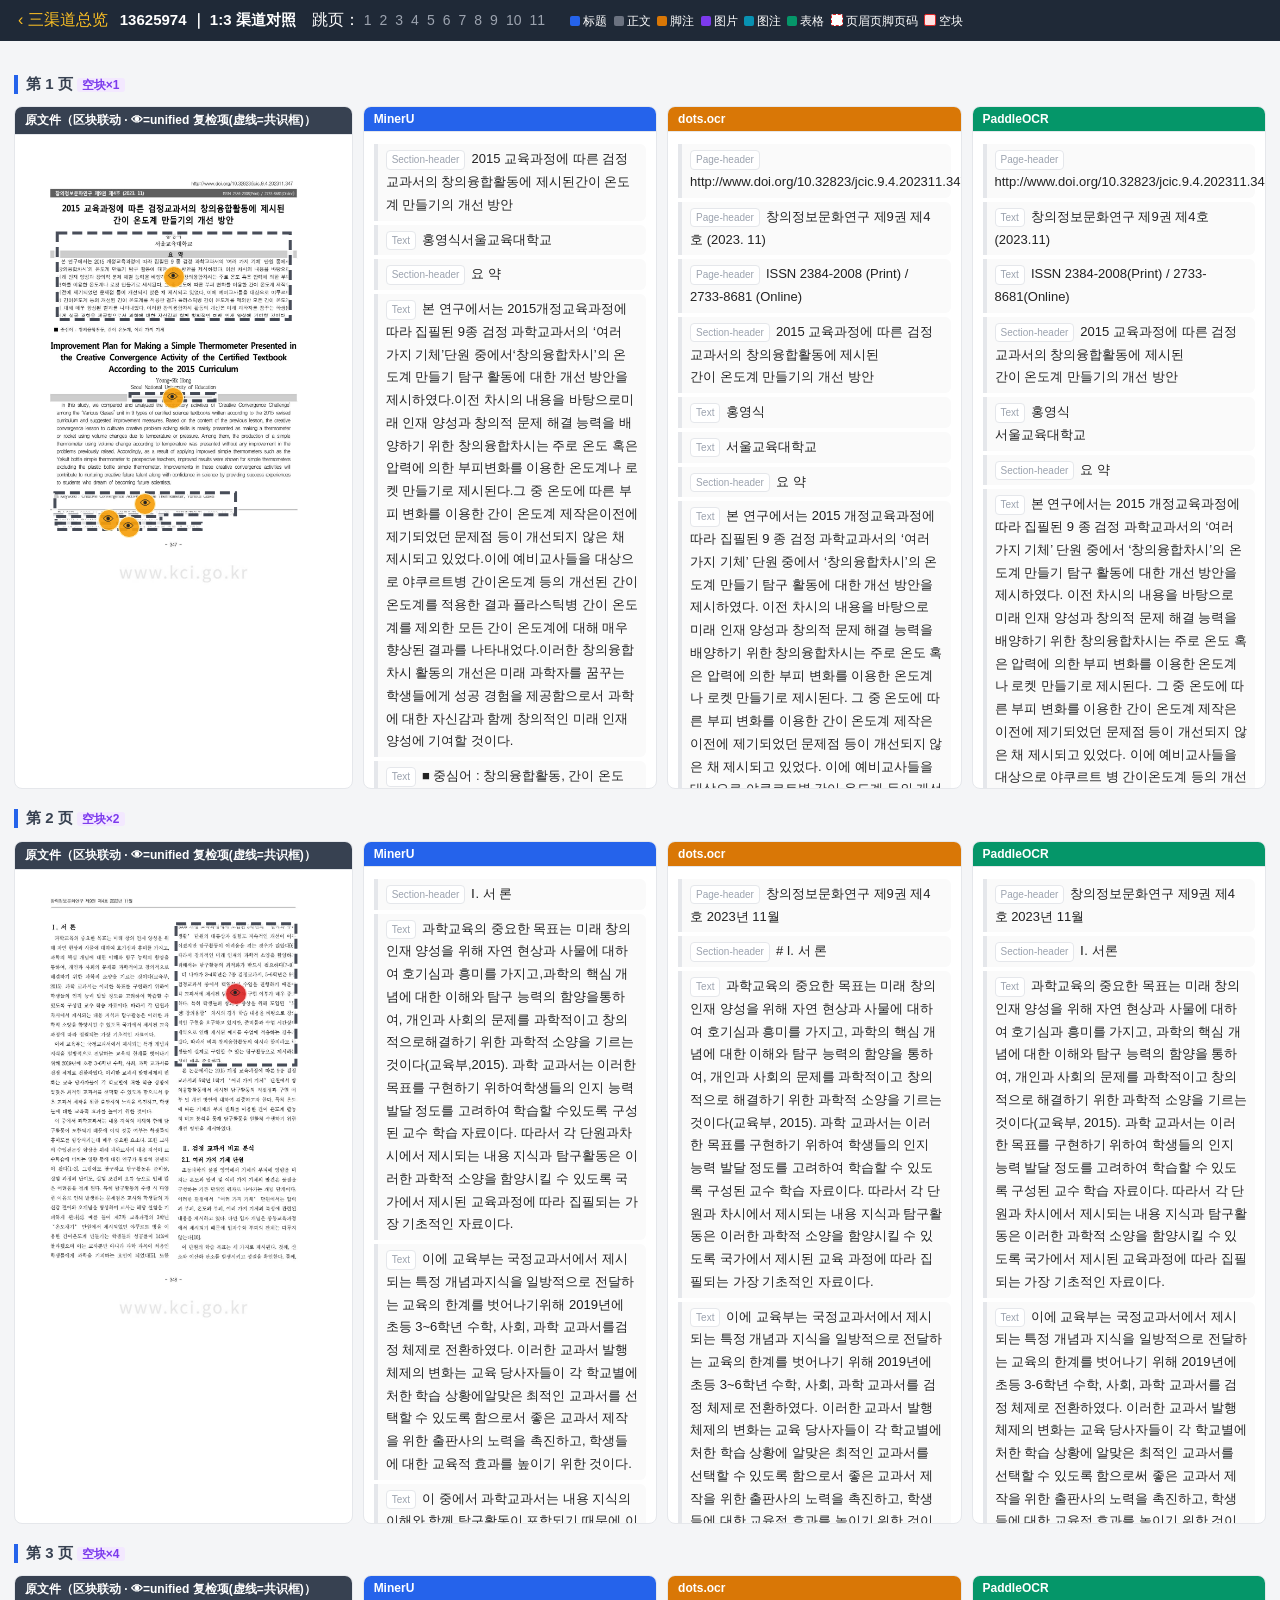
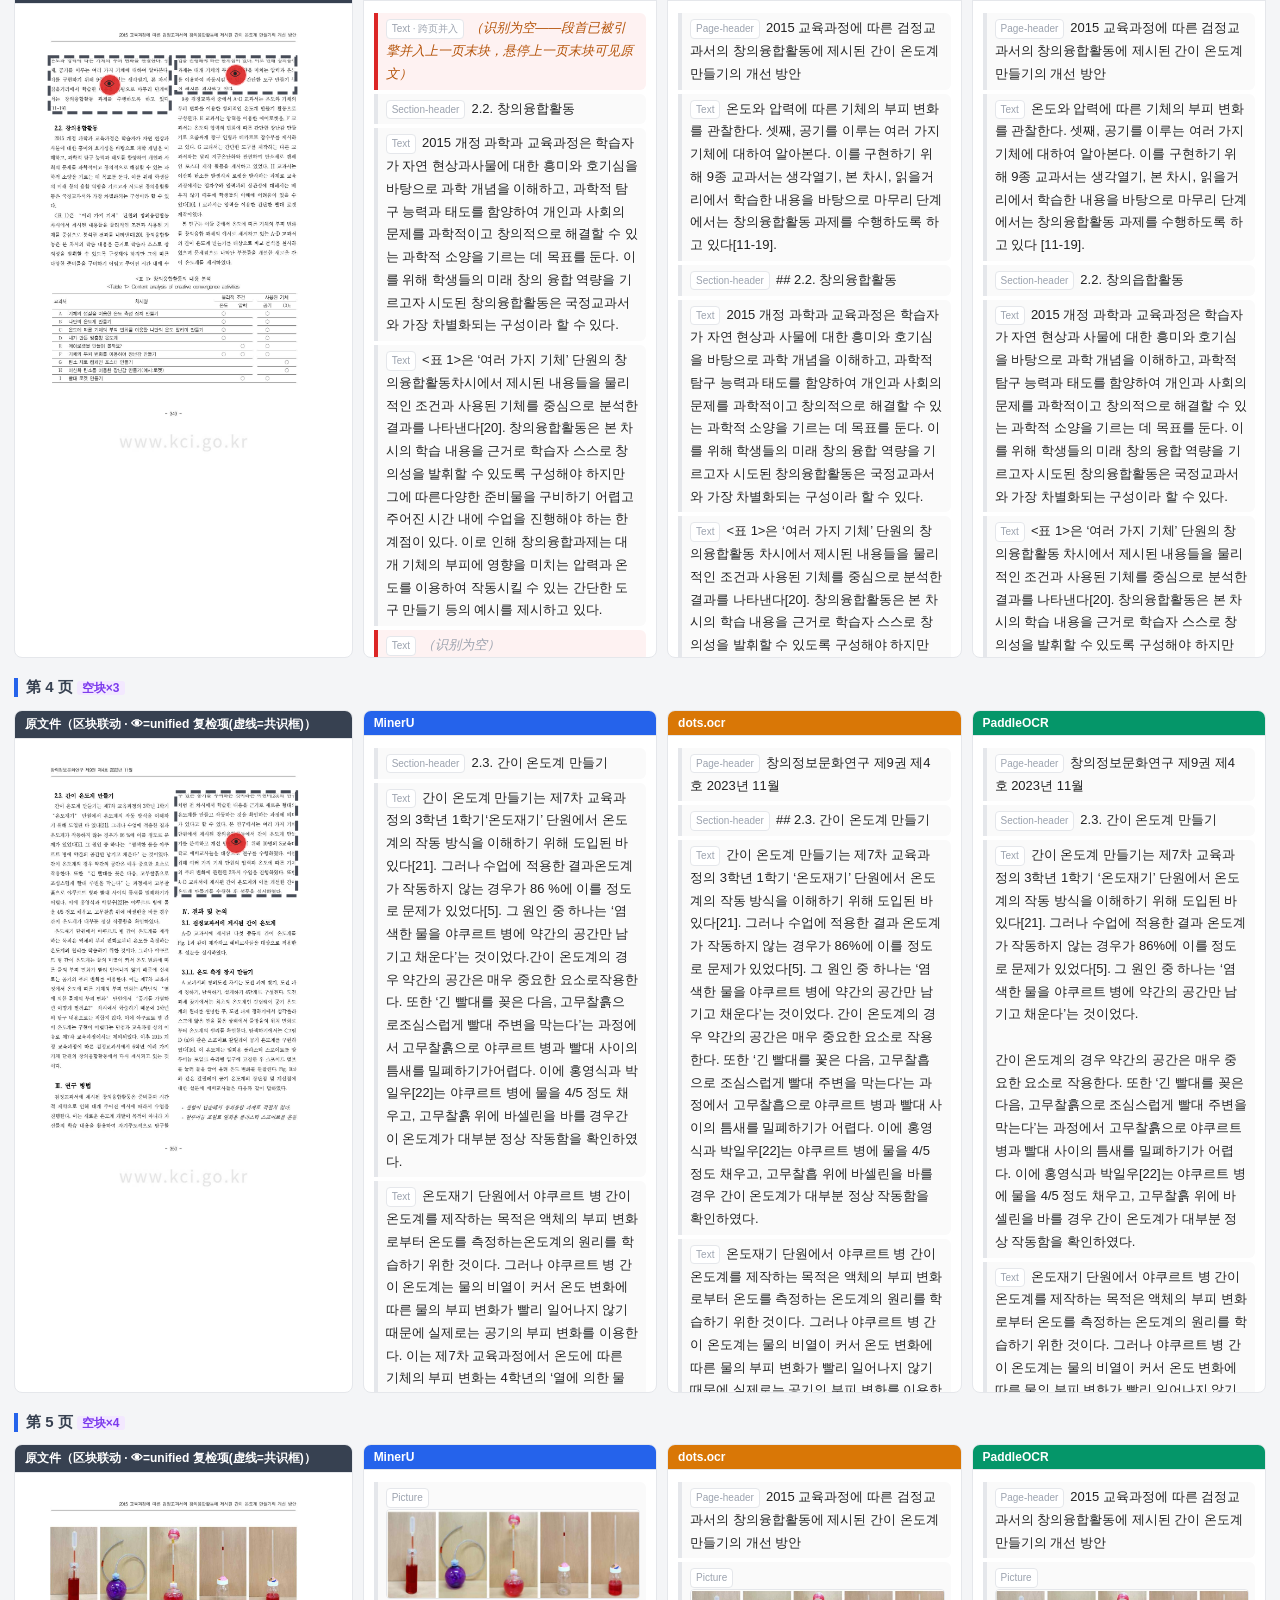
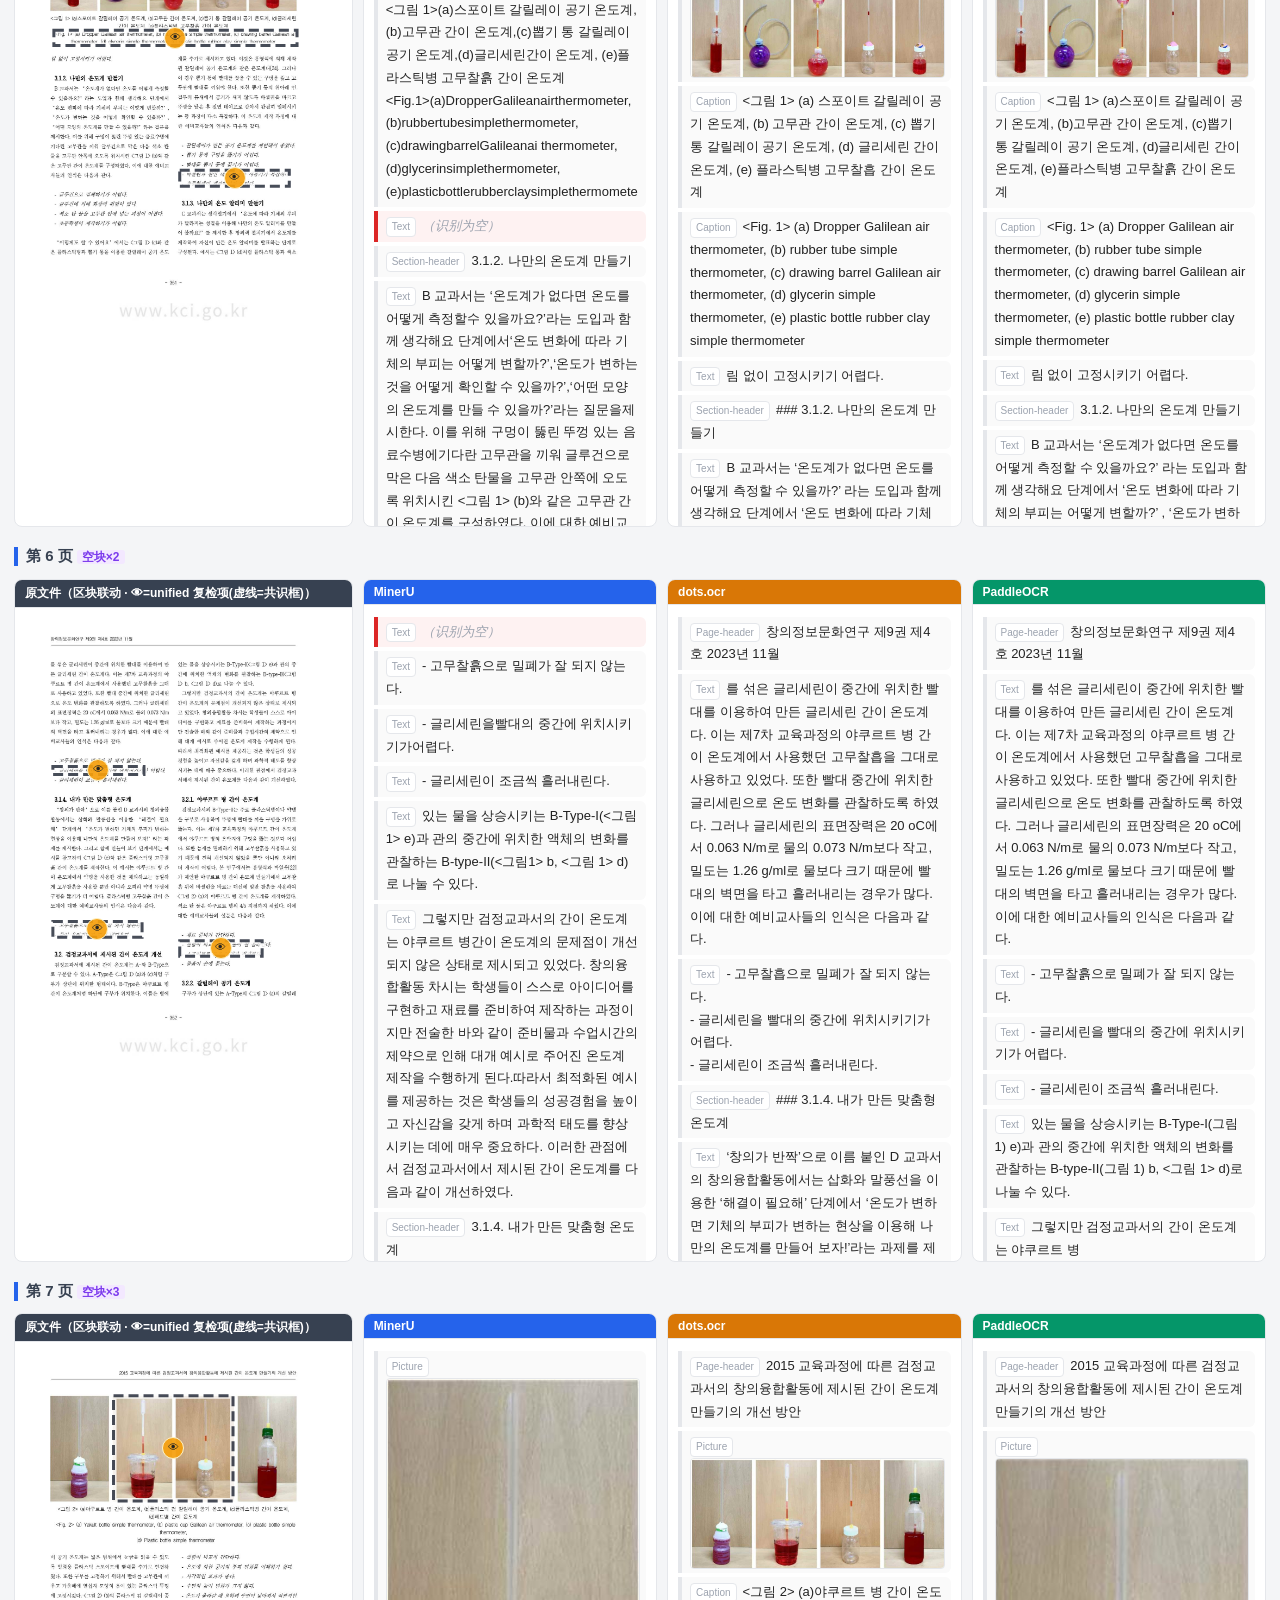
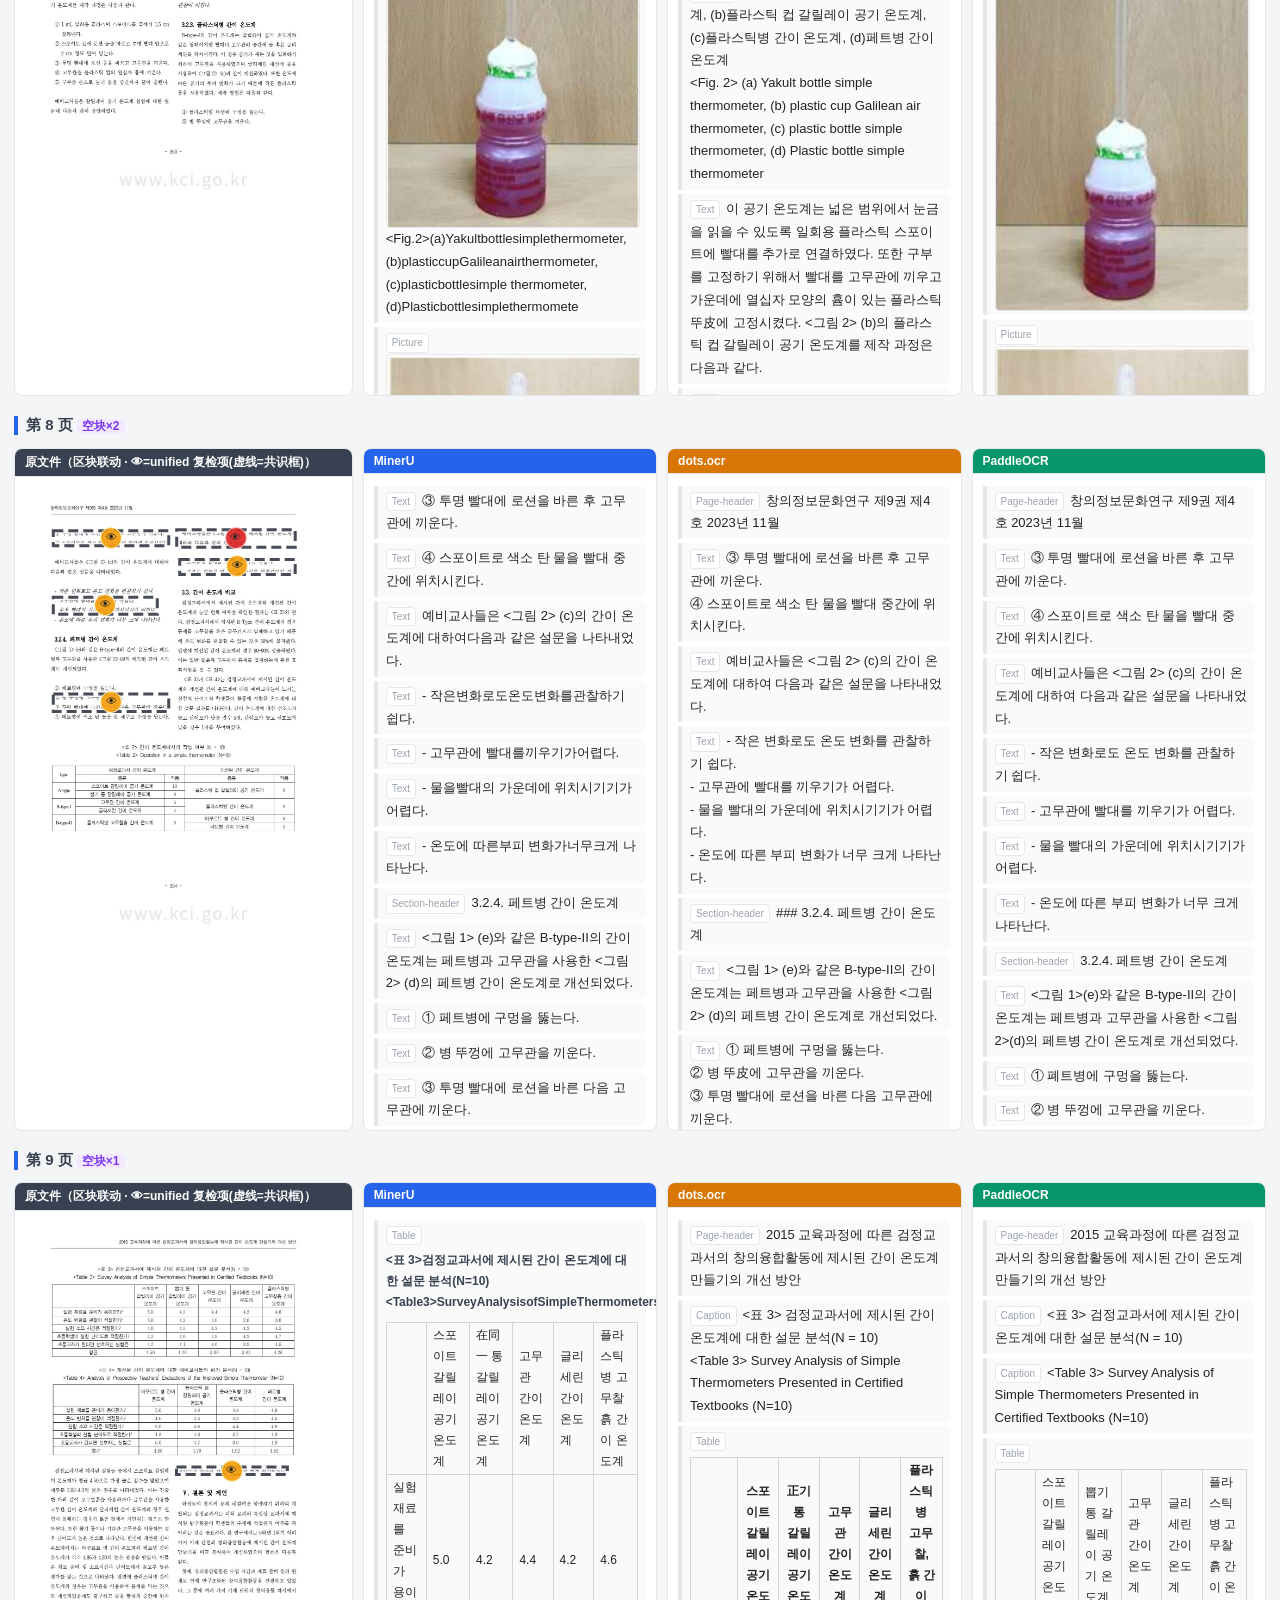
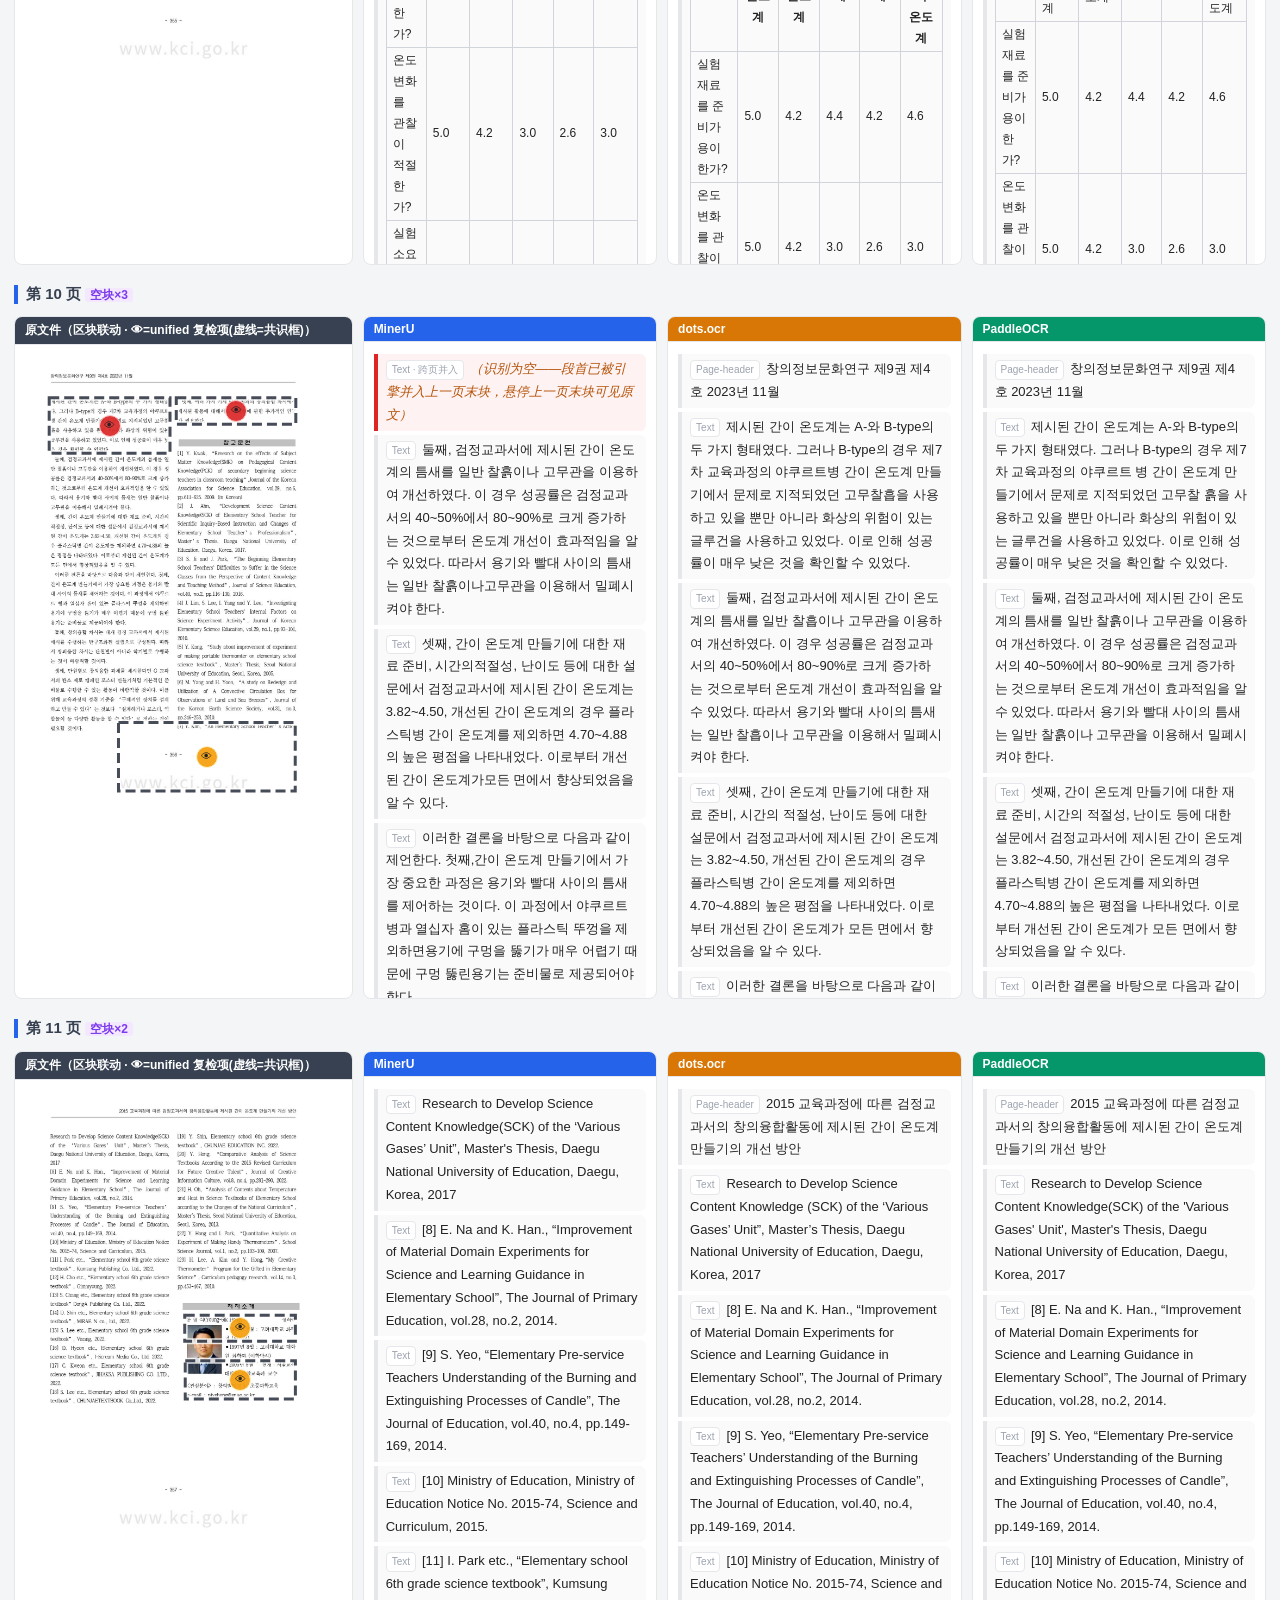
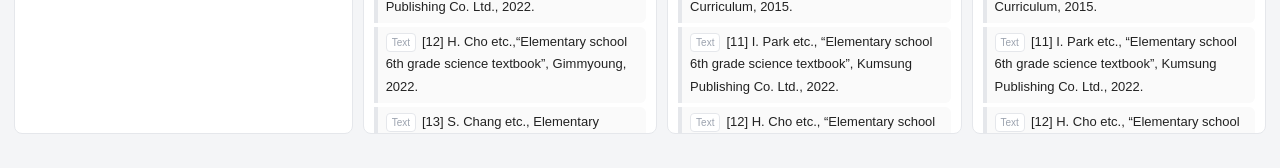
==== examples/13625974/viewer_compare.html @ 3c92deea "Add bilingual README and checked-in example run (13625974)" ====
<!DOCTYPE html><html lang="zh"><head><meta charset="utf-8">
<title>13625974 ｜ 1:3 渠道对照</title>
<style>
body{font-family:"Microsoft YaHei",sans-serif;margin:0;background:#f4f5f7;color:#222}
header{position:sticky;top:0;background:#1f2937;color:#fff;padding:10px 18px;z-index:9}
header b{font-size:15px}nav{display:inline-block;margin-left:16px}
nav a{color:#9ca3af;margin:0 4px;text-decoration:none;font-size:14px}nav a:hover{color:#fff}
.back{color:#fbbf24;margin-right:12px;text-decoration:none}
.wrap{max-width:1960px;margin:0 auto;padding:14px}
section{margin:20px 0}h2{font-size:15px;color:#374151;border-left:4px solid #2563eb;padding-left:8px}
.stat{color:#6b7280;font-weight:normal;font-size:12px;margin-left:10px}
.grid{display:grid;grid-template-columns:1.15fr 1fr 1fr 1fr;gap:10px}
.pane{background:#fff;border:1px solid #e5e7eb;border-radius:8px;overflow:hidden}
.ptitle{font-size:12px;padding:5px 10px;border-bottom:1px solid #e5e7eb;color:#fff;font-weight:bold;white-space:nowrap;overflow:hidden;text-overflow:ellipsis}
.ptitle.src{background:#374151}.ptitle.mineru{background:#2563eb}.ptitle.dots{background:#d97706}.ptitle.paddle{background:#059669}
.imgw{position:relative}
.imgw img{width:100%;display:block}
.imgw svg{position:absolute;left:0;top:0;width:100%;height:100%}
.r{fill-opacity:.14;stroke-width:2.4;stroke-opacity:.9;cursor:pointer;vector-effect:non-scaling-stroke;opacity:0;transition:opacity .12s}
.r.txt{fill:#6b7280;stroke:#6b7280}.r.sec{fill:#2563eb;stroke:#2563eb}
.r.ftn{fill:#d97706;stroke:#d97706}.r.pic{fill:#7c3aed;stroke:#7c3aed}
.r.cap{fill:#0891b2;stroke:#0891b2}.r.hd,.r.ft,.r.pn{fill:none;stroke:#dc2626;stroke-dasharray:5 3}
.r.tbl{fill:#059669;stroke:#059669}.r.fm{fill:#db2777;stroke:#db2777}
.r.on{opacity:1;fill-opacity:.38;stroke-opacity:1;stroke-width:3.2}
.txt{padding:8px 10px;max-height:640px;overflow:auto;font-size:13px;line-height:1.75}
.blk table{border-collapse:collapse;margin:4px 0;font-size:12px}.blk td,.blk th{border:1px solid #d1d5db;padding:2px 6px}
.blk{border-left:4px solid #e5e7eb;padding:4px 8px;margin:4px 0;border-radius:0 6px 6px 0;cursor:pointer;background:#fafafa}
.blk .tag{display:inline-block;font-size:10px;color:#9ca3af;border:1px solid #e5e7eb;border-radius:4px;padding:0 5px;margin-right:6px;background:#fff}
.blk.on{background:#fef9c3;box-shadow:0 0 0 2px #f59e0b inset}
.blk.mineru.on{background:#dbeafe;box-shadow:0 0 0 2px #2563eb inset}
.blk.dots.on{background:#fef3c7;box-shadow:0 0 0 2px #d97706 inset}
.blk.paddle.on{background:#d1fae5;box-shadow:0 0 0 2px #059669 inset}
.blk.emp{background:#fef2f2;border-left-color:#dc2626}
a.bad,a.empf{cursor:pointer;text-decoration:none}
.empf{background:#f3e8ff;color:#7c3aed;padding:0 5px;border-radius:3px;font-weight:bold;font-size:12px}
i.fr{font-style:normal;white-space:nowrap}
.tcap{font-size:12px;color:#374151;padding:3px 0 5px;font-weight:bold}
.pfig img{max-width:100%;border:1px solid #e5e7eb;border-radius:4px;display:block}
svg.picr{width:100%;height:auto;display:block;border:1px solid #e5e7eb;border-radius:4px;background:#fff}
.r.emp{stroke:#dc2626;stroke-dasharray:4 3}
.none{color:#9ca3af;font-size:13px;padding:14px 10px}
.bad{background:#fee2e2;color:#dc2626;padding:0 3px;border-radius:3px;font-weight:bold}
.pane{position:relative}
.eye{position:absolute;z-index:5;width:20px;height:20px;line-height:19px;text-align:center;background:rgba(31,41,55,.88);border:1.5px solid #fbbf24;border-radius:50%;cursor:pointer;font-size:11px;transform:translate(-50%,-50%);user-select:none}
.eye:hover,.eye.pin{background:#fbbf24}
.eye.lm{background:rgba(245,158,11,.92);border-color:#fef3c7}.eye.lm:hover,.eye.lm.pin{background:#f59e0b}
.eye.ll{background:rgba(220,38,38,.92);border-color:#fecaca}.eye.ll:hover,.eye.ll.pin{background:#ef4444}
.eye.lc{background:rgba(124,58,237,.92);border-color:#ddd6fe}.eye.lc:hover,.eye.lc.pin{background:#8b5cf6}
.eye.lo{background:rgba(37,99,235,.92);border-color:#bfdbfe}.eye.lo:hover,.eye.lo.pin{background:#3b82f6}
.r.um{fill:none;stroke:#111827;stroke-width:3;stroke-dasharray:10 5;opacity:.85;pointer-events:none}
.r.umb{fill:none;stroke:#fff;stroke-width:6;opacity:.9;pointer-events:none}
.pmask{position:absolute;left:0;right:0;top:27px;bottom:0;background:#111827;color:#e5e7eb;display:none;z-index:6;padding:10px 12px;font-size:12px;line-height:1.6;overflow:auto;text-align:left;pointer-events:none}
.pmask h5{margin:0 0 6px;font-size:12px;color:#fff;border-bottom:1px solid #4b5563;padding-bottom:4px}
.pmask table{border-collapse:collapse;width:100%;margin:4px 0}
.pmask th,.pmask td{border:1px solid #4b5563;padding:2px 6px;text-align:left;font-weight:normal;font-size:11px;white-space:nowrap}
.pmask th{background:rgba(255,255,255,.08);color:#9ca3af}
.pmask .pv{background:rgba(255,255,255,.06);border-radius:6px;padding:6px 8px;margin:4px 0;color:#d1d5db;word-break:break-word;font-size:12px}
.pmask .pv.pvt{padding:4px 2px}
.pmask .pv table{border-collapse:collapse;margin:2px 0;width:100%}
.pmask .pv td,.pmask .pv th{border:1px solid #6b7280;padding:2px 5px;font-size:11px;color:#e5e7eb;font-weight:normal;text-align:left;white-space:normal}
.pmask .pm{color:#fbbf24;margin:6px 0 2px}
.pmask table.umt{margin:2px 0 6px}
.pmask table.umt td{border:1px solid #374151;font-size:11px;white-space:normal;word-break:break-word}
.pmask table.umt td:first-child{white-space:nowrap;color:#9ca3af;width:1%}
.pv.dfx{font-family:Consolas,monospace;font-size:12px;line-height:1.7}
.df.del{color:#f87171;text-decoration:line-through}
.df.add{color:#34d399;font-weight:bold}
.pmask .fl{color:#fbbf24;font-weight:bold;margin:6px 0 0}
.pmask .miss{color:#f87171}
.dot{display:inline-block;width:8px;height:8px;border-radius:50%;margin-right:5px;vertical-align:1px}
.dot.m{background:#60a5fa}.dot.d{background:#fbbf24}.dot.p{background:#34d399}
.lg{display:inline-block;margin-left:14px;font-size:12px}.lg i{display:inline-block;width:10px;height:10px;border-radius:2px;margin:0 3px;vertical-align:-1px}
</style></head><body>
<header><a class="back" href="index.html">‹ 三渠道总览</a><b>13625974 ｜ 1:3 渠道对照</b><nav>跳页：<a href="#p0">1</a><a href="#p1">2</a><a href="#p2">3</a><a href="#p3">4</a><a href="#p4">5</a><a href="#p5">6</a><a href="#p6">7</a><a href="#p7">8</a><a href="#p8">9</a><a href="#p9">10</a><a href="#p10">11</a></nav>
<span class="lg"><i style="background:#2563eb"></i>标题 <i style="background:#6b7280"></i>正文 <i style="background:#d97706"></i>脚注 <i style="background:#7c3aed"></i>图片 <i style="background:#0891b2"></i>图注 <i style="background:#059669"></i>表格 <i style="background:#fff;border:1px dashed #dc2626"></i>页眉页脚页码 <i style="background:#fee2e2;border:1px solid #dc2626"></i>空块</span>
</header>
<div class="wrap"><section id="p0"><h2>第 1 页 <a class="empf jump" data-t="emp_mineru_0_16" title="跳到本页首个空块">空块×1</a> <span class="stat" id="st_p0"></span></h2><div class="grid"><div class="pane"><div class="ptitle src">原文件（区块联动 · 👁=unified 复检项(虚线=共识框)）</div><div class="imgw"><img src="pages/page_0.jpg"/><svg viewBox="0 0 1240 1753" preserveAspectRatio="none"><rect data-b="mineru_0_0" class="r sec" x="176.4" y="253.2" width="813.2" height="83.5"/><rect data-b="mineru_0_1" class="r txt" x="512.9" y="361.0" width="145.10000000000002" height="55.69999999999999"/><rect data-b="mineru_0_2" class="r sec" x="561.7" y="428.9" width="63.39999999999998" height="24.30000000000001"/><rect data-b="mineru_0_3" class="r txt" x="155.7" y="453.2" width="858.3" height="227.8"/><rect data-b="mineru_0_4" class="r txt" x="147.1" y="703.6" width="408.5" height="24.399999999999977"/><rect data-b="mineru_0_5" class="r sec" x="134.9" y="755.8" width="897.4" height="125.20000000000005"/><rect data-b="mineru_0_6" class="r txt" x="423.9" y="889.7" width="320.70000000000005" height="50.5"/><rect data-b="mineru_0_7" class="r sec" x="551.9" y="952.3" width="82.89999999999998" height="24.40000000000009"/><rect data-b="mineru_0_8" class="r txt" x="153.2" y="978.4" width="860.8" height="311.30000000000007"/><rect data-b="mineru_0_9" class="r txt" x="147.1" y="1312.3" width="590.1" height="26.100000000000136"/><rect data-b="mineru_0_10" class="r hd" x="645.8" y="169.7" width="374.30000000000007" height="26.100000000000023"/><rect data-b="mineru_0_11" class="r hd" x="152.0" y="206.3" width="331.6" height="26.0"/><rect data-b="mineru_0_12" class="r hd" x="758.0" y="208.0" width="268.20000000000005" height="22.599999999999994"/><rect data-b="mineru_0_13" class="r ftn" x="155.7" y="1373.2" width="659.5999999999999" height="26.09999999999991"/><rect data-b="mineru_0_14" class="r ftn" x="158.1" y="1401.0" width="382.79999999999995" height="24.40000000000009"/><rect data-b="mineru_0_15" class="r ftn" x="158.1" y="1425.4" width="527.9" height="24.299999999999955"/><rect data-b="mineru_0_16" class="r ft emp" x="383.7" y="1573.2" width="473.00000000000006" height="69.5"/><rect data-b="mineru_0_17" class="r pn" x="567.8" y="1493.2" width="35.30000000000007" height="19.09999999999991"/><rect data-b="dots_0_0" class="r hd" x="643.7" y="164.3" width="379.5" height="26.299999999999983"/><rect data-b="dots_0_1" class="r hd" x="144.1" y="199.5" width="333.1" height="27.900000000000006"/><rect data-b="dots_0_2" class="r hd" x="759.9" y="203.3" width="269.30000000000007" height="22.5"/><rect data-b="dots_0_3" class="r sec" x="169.5" y="249.1" width="821.5" height="83.29999999999998"/><rect data-b="dots_0_4" class="r txt" x="550.6" y="355.5" width="62.299999999999955" height="27.0"/><rect data-b="dots_0_5" class="r txt" x="511.6" y="384.8" width="140.29999999999995" height="27.0"/><rect data-b="dots_0_6" class="r sec" x="560.4" y="426.0" width="59.200000000000045" height="25.600000000000023"/><rect data-b="dots_0_7" class="r txt" x="149.3" y="453.2" width="864.2" height="223.50000000000006"/><rect data-b="dots_0_8" class="r txt" x="139.5" y="703.7" width="411.1" height="22.399999999999977"/><rect data-b="dots_0_9" class="r sec" x="127.5" y="756.1" width="907.7" height="125.29999999999995"/><rect data-b="dots_0_10" class="r txt" x="514.6" y="889.6" width="132.79999999999995" height="25.5"/><rect data-b="dots_0_11" class="r txt" x="423.8" y="915.1" width="312.90000000000003" height="24.899999999999977"/><rect data-b="dots_0_12" class="r sec" x="552.2" y="953.5" width="75.69999999999993" height="24.0"/><rect data-b="dots_0_13" class="r txt" x="149.3" y="981.9" width="864.2" height="308.30000000000007"/><rect data-b="dots_0_14" class="r txt" x="139.5" y="1316.5" width="591.9" height="23.09999999999991"/><rect data-b="dots_0_15" class="r txt" x="151.5" y="1380.1" width="660.9" height="22.700000000000045"/><rect data-b="dots_0_16" class="r txt" x="151.5" y="1405.7" width="379.6" height="23.200000000000045"/><rect data-b="dots_0_17" class="r txt" x="151.5" y="1430.4" width="528.1" height="22.5"/><rect data-b="dots_0_18" class="r ft" x="547.6" y="1496.5" width="65.29999999999995" height="20.90000000000009"/><rect data-b="dots_0_19" class="r ft" x="379.6" y="1578.2" width="474.9" height="71.20000000000005"/><rect data-b="paddle_0_0" class="r hd" x="645.0" y="166.7" width="380.4000000000001" height="24.0"/><rect data-b="paddle_0_1" class="r txt" x="143.8" y="201.1" width="335.59999999999997" height="26.099999999999994"/><rect data-b="paddle_0_2" class="r txt" x="760.6" y="204.2" width="270.9999999999999" height="21.900000000000006"/><rect data-b="paddle_0_3" class="r sec" x="168.8" y="249.1" width="825.3" height="83.4"/><rect data-b="paddle_0_4" class="r txt" x="509.5" y="358.5" width="147.0" height="55.19999999999999"/><rect data-b="paddle_0_5" class="r sec" x="559.6" y="426.3" width="64.60000000000002" height="23.899999999999977"/><rect data-b="paddle_0_6" class="r txt" x="146.9" y="451.2" width="872.1" height="228.3"/><rect data-b="paddle_0_7" class="r txt" x="137.5" y="703.5" width="415.79999999999995" height="25.0"/><rect data-b="paddle_0_8" class="r sec" x="127.1" y="755.5" width="911.8000000000001" height="124.20000000000005"/><rect data-b="paddle_0_9" class="r txt" x="421.0" y="891.0" width="322.0" height="52.10000000000002"/><rect data-b="paddle_0_10" class="r sec" x="549.2" y="953.6" width="84.29999999999995" height="25.100000000000023"/><rect data-b="paddle_0_11" class="r txt" x="145.8" y="980.8" width="874.3" height="312.60000000000014"/><rect data-b="paddle_0_12" class="r txt" x="138.6" y="1317.4" width="598.1" height="25.0"/><rect data-b="paddle_0_13" class="r ftn" x="147.9" y="1381.0" width="670.1" height="23.90000000000009"/><rect data-b="paddle_0_14" class="r ftn" x="149.0" y="1405.9" width="388.70000000000005" height="25.09999999999991"/><rect data-b="paddle_0_15" class="r ftn" x="149.0" y="1432.0" width="536.6" height="25.09999999999991"/><rect data-b="paddle_0_16" class="r pn" x="564.8" y="1498.6" width="35.40000000000009" height="18.800000000000182"/><rect data-b="paddle_0_17" class="r txt" x="379.3" y="1578.9" width="478.3" height="68.89999999999986"/><rect class="r umb" x="155.7" y="361.0" width="858.3" height="318.5"/><rect class="r um" x="155.7" y="361.0" width="858.3" height="318.5"/><rect class="r umb" x="423.8" y="952.3" width="312.90000000000003" height="26.40000000000009"/><rect class="r um" x="423.8" y="952.3" width="312.90000000000003" height="26.40000000000009"/><rect class="r umb" x="147.1" y="1317.4" width="665.3" height="81.89999999999986"/><rect class="r um" x="147.1" y="1317.4" width="665.3" height="81.89999999999986"/><rect class="r umb" x="151.5" y="1405.7" width="386.20000000000005" height="23.200000000000045"/><rect class="r um" x="151.5" y="1405.7" width="386.20000000000005" height="23.200000000000045"/><rect class="r umb" x="151.5" y="1430.4" width="534.1" height="22.5"/><rect class="r um" x="151.5" y="1430.4" width="534.1" height="22.5"/></svg><div class="eye lm" data-g="u0_4" style="left:47.17%;top:29.68%" title="mid · split">👁</div><div class="eye lm" data-g="u0_8" style="left:46.79%;top:55.08%" title="mid · type">👁</div><div class="eye lm" data-g="u0_9" style="left:38.69%;top:77.49%" title="mid · type">👁</div><div class="eye lm" data-g="u0_10" style="left:27.79%;top:80.85%" title="mid · type">👁</div><div class="eye lm" data-g="u0_11" style="left:33.75%;top:82.24%" title="mid · type">👁</div></div><div class="pmask"></div></div><div class="pane"><div class="ptitle mineru">MinerU</div><div class="txt"><div class="blk mineru" data-b="mineru_0_0"><span class="tag">Section-header</span>2015 교육과정에 따른 검정교과서의 창의융합활동에 제시된간이 온도계 만들기의 개선 방안</div>
<div class="blk mineru" data-b="mineru_0_1"><span class="tag">Text</span>홍영식서울교육대학교</div>
<div class="blk mineru" data-b="mineru_0_2"><span class="tag">Section-header</span>요 약</div>
<div class="blk mineru" data-b="mineru_0_3"><span class="tag">Text</span>본 연구에서는 2015개정교육과정에 따라 집필된 9종 검정 과학교과서의 ‘여러 가지 기체’단원 중에서‘창의융합차시’의 온도계 만들기 탐구 활동에 대한 개선 방안을 제시하였다.이전 차시의 내용을 바탕으로미래 인재 양성과 창의적 문제 해결 능력을 배양하기 위한 창의융합차시는 주로 온도 혹은 압력에 의한 부피변화를 이용한 온도계나 로켓 만들기로 제시된다.그 중 온도에 따른 부피 변화를 이용한 간이 온도계 제작은이전에 제기되었던 문제점 등이 개선되지 않은 채 제시되고 있었다.이에 예비교사들을 대상으로 야쿠르트병 간이온도계 등의 개선된 간이 온도계를 적용한 결과 플라스틱병 간이 온도계를 제외한 모든 간이 온도계에 대해 매우 향상된 결과를 나타내었다.이러한 창의융합차시 활동의 개선은 미래 과학자를 꿈꾸는 학생들에게 성공 경험을 제공함으로서 과학에 대한 자신감과 함께 창의적인 미래 인재 양성에 기여할 것이다.</div>
<div class="blk mineru" data-b="mineru_0_4"><span class="tag">Text</span>■ 중심어 : 창의융합활동, 간이 온도계, 여러 가지 기체</div>
<div class="blk mineru" data-b="mineru_0_5"><span class="tag">Section-header</span>Improvement Plan for Making a Simple Thermometer Presented in the Creative Convergence Activity of the Certified Textbook According to the 2015 Curriculum</div>
<div class="blk mineru" data-b="mineru_0_6"><span class="tag">Text</span>Young-Sik Hong Seoul National University of Education</div>
<div class="blk mineru" data-b="mineru_0_7"><span class="tag">Section-header</span>Abstract</div>
<div class="blk mineru" data-b="mineru_0_8"><span class="tag">Text</span>Inthisstudy,wecomparedandanalyzedtheexploratoryactivitiesof‘CreativeConvergenceChallenge amongthe‘VariousGases’unitin9typesofcertifiedsciencetextbookswrittenaccordingtothe2015revised curriculumandsuggestedimprovementmeasures.Basedonthecontentofthepreviouslesson,thecreative convergencelessontocultivatecreativeproblem-solvingskillsismainlypresentedasmakingathermomete orrocketusingvolumechangesduetotemperatureorpressure.Amongthem,theproductionofasimple thermometerusingvolumechangeaccordingtotemperaturewaspresentedwithoutanyimprovementinth problemspreviouslyraised.Accordingly,asaresultofapplyingimprovedsimplethermometerssuchasthe Yakultbottlesimplethermometertoprospectiveteachers,improvedresultswereshownforsimplethermometers excludingtheplasticbottlesimplethermometer.Improvementsinthesecreativeconvergenceactivitieswi contributetonurturingcreativefuturetalentalongwithconfidenceinsciencebyprovidingsuccessexperience tostudentswhodreamofbecomingfuturescientists.</div>
<div class="blk mineru" data-b="mineru_0_9"><span class="tag">Text</span>■ Keyword : Creative Convergence Activity, Simple Thermometer, Various Gases</div>
<div class="blk mineru" data-b="mineru_0_10"><span class="tag">Page-header</span>http://www.doi.org/10.32823/jcic.9.4.202311.347</div>
<div class="blk mineru" data-b="mineru_0_11"><span class="tag">Page-header</span>창의정보문화연구 제9권 제4호 (2023. 11)</div>
<div class="blk mineru" data-b="mineru_0_12"><span class="tag">Page-header</span>ISSN 2384-2008(Print) / 2733-8681(Online)</div>
<div class="blk mineru" data-b="mineru_0_13"><span class="tag">Footnote</span>접수일자 : 2023 11. 7 심사완료일자 : 2023. 11. 30 게재확정일자 : 2023. 11. 30.</div>
<div class="blk mineru" data-b="mineru_0_14"><span class="tag">Footnote</span>교신저자 : 홍영식(E-mail : njyshong@snue.ac.kr)</div>
<div class="blk mineru" data-b="mineru_0_15"><span class="tag">Footnote</span>* 이 연구는 2023년도 서울교육대학교 교내 연구비에 의해 연구되었음</div>
<div class="blk mineru emp" data-b="mineru_0_16" id="emp_mineru_0_16"><span class="tag">Page-footer</span><span style="color:#9ca3af;font-style:italic">（识别为空）</span></div>
<div class="blk mineru" data-b="mineru_0_17"><span class="tag">Page-number</span>347</div></div><div class="pmask"></div></div><div class="pane"><div class="ptitle dots">dots.ocr</div><div class="txt"><div class="blk dots" data-b="dots_0_0"><span class="tag">Page-header</span>http://www.doi.org/10.32823/jcic.9.4.202311.347</div>
<div class="blk dots" data-b="dots_0_1"><span class="tag">Page-header</span>창의정보문화연구 제9권 제4호 (2023. 11)</div>
<div class="blk dots" data-b="dots_0_2"><span class="tag">Page-header</span>ISSN 2384-2008 (Print) / 2733-8681 (Online)</div>
<div class="blk dots" data-b="dots_0_3"><span class="tag">Section-header</span>2015 교육과정에 따른 검정교과서의 창의융합활동에 제시된<br/>간이 온도계 만들기의 개선 방안</div>
<div class="blk dots" data-b="dots_0_4"><span class="tag">Text</span>홍영식</div>
<div class="blk dots" data-b="dots_0_5"><span class="tag">Text</span>서울교육대학교</div>
<div class="blk dots" data-b="dots_0_6"><span class="tag">Section-header</span>요 약</div>
<div class="blk dots" data-b="dots_0_7"><span class="tag">Text</span>본 연구에서는 2015 개정교육과정에 따라 집필된 9 종 검정 과학교과서의 ‘여러 가지 기체’ 단원 중에서 ‘창의융합차시’의 온도계 만들기 탐구 활동에 대한 개선 방안을 제시하였다. 이전 차시의 내용을 바탕으로 미래 인재 양성과 창의적 문제 해결 능력을 배양하기 위한 창의융합차시는 주로 온도 혹은 압력에 의한 부피 변화를 이용한 온도계나 로켓 만들기로 제시된다. 그 중 온도에 따른 부피 변화를 이용한 간이 온도계 제작은 이전에 제기되었던 문제점 등이 개선되지 않은 채 제시되고 있었다. 이에 예비교사들을 대상으로 야쿠르트병 간이 온도계 등의 개선된 간이 온도계를 적용한 결과 플라스틱병 간이 온도계를 제외한 모든 간이 온도계에 대해 매우 향상된 결과를 나타내었다. 이러한 창의융합차시 활동의 개선은 미래 과학자를 꿀꾸는 학생들에게 성공 경험을 제공함으로서 과학에 대한 자신감과 함께 창의적인 미래 인재 양성에 기여할 것이다.</div>
<div class="blk dots" data-b="dots_0_8"><span class="tag">Text</span>■ 중심어 : 창의융합활동, 간이 온도계, 여러 가지 기체</div>
<div class="blk dots" data-b="dots_0_9"><span class="tag">Section-header</span>Improvement Plan for Making a Simple Thermometer Presented in<br/>the Creative Convergence Activity of the Certified Textbook<br/>According to the 2015 Curriculum</div>
<div class="blk dots" data-b="dots_0_10"><span class="tag">Text</span>Young-Sik Hong</div>
<div class="blk dots" data-b="dots_0_11"><span class="tag">Text</span>Seoul National University of Education</div>
<div class="blk dots" data-b="dots_0_12"><span class="tag">Section-header</span>Abstract</div>
<div class="blk dots" data-b="dots_0_13"><span class="tag">Text</span>In this study, we compared and analyzed the exploratory activities of ‘Creative Convergence Challenge’ among the ‘Various Gases’ unit in 9 types of certified science textbooks written according to the 2015 revised curriculum and suggested improvement measures. Based on the content of the previous lesson, the creative convergence lesson to cultivate creative problem-solving skills is mainly presented as making a thermometer or rocket using volume changes due to temperature or pressure. Among them, the production of a simple thermometer using volume change according to temperature was presented without any improvement in the problems previously raised. Accordingly, as a result of applying improved simple thermometers such as the Yakult bottle simple thermometer to prospective teachers, improved results were shown for simple thermometers excluding the plastic bottle simple thermometer. Improvements in these creative convergence activities will contribute to nurturing creative future talent along with confidence in science by providing success experiences to students who dream of becoming future scientists.</div>
<div class="blk dots" data-b="dots_0_14"><span class="tag">Text</span>■ Keyword : Creative Convergence Activity, Simple Thermometer, Various Gases</div>
<div class="blk dots" data-b="dots_0_15"><span class="tag">Text</span>접수일자 : 2023. 11. 7 심사완료일자 : 2023. 11. 30 게재확정일자 : 2023. 11. 30.</div>
<div class="blk dots" data-b="dots_0_16"><span class="tag">Text</span>교신저자 : 홍영식(E-mail : njyshong@snue.ac.kr)</div>
<div class="blk dots" data-b="dots_0_17"><span class="tag">Text</span>* 이 연구는 2023년도 서울교육대학교 교내 연구비에 의해 연구되었음</div>
<div class="blk dots" data-b="dots_0_18"><span class="tag">Page-footer</span>- 347 -</div>
<div class="blk dots" data-b="dots_0_19"><span class="tag">Page-footer</span>www.kci.go.kr</div></div><div class="pmask"></div></div><div class="pane"><div class="ptitle paddle">PaddleOCR</div><div class="txt"><div class="blk paddle" data-b="paddle_0_0"><span class="tag">Page-header</span>http://www.doi.org/10.32823/jcic.9.4.202311.347</div>
<div class="blk paddle" data-b="paddle_0_1"><span class="tag">Text</span>창의정보문화연구 제9권 제4호 (2023.11)</div>
<div class="blk paddle" data-b="paddle_0_2"><span class="tag">Text</span>ISSN 2384-2008(Print) / 2733-8681(Online)</div>
<div class="blk paddle" data-b="paddle_0_3"><span class="tag">Section-header</span>2015 교육과정에 따른 검정교과서의 창의융합활동에 제시된<br/>간이 온도계 만들기의 개선 방안</div>
<div class="blk paddle" data-b="paddle_0_4"><span class="tag">Text</span>홍영식<br/>서울교육대학교</div>
<div class="blk paddle" data-b="paddle_0_5"><span class="tag">Section-header</span>요 약</div>
<div class="blk paddle" data-b="paddle_0_6"><span class="tag">Text</span>본 연구에서는 2015 개정교육과정에 따라 집필된 9 종 검정 과학교과서의 ‘여러 가지 기체’ 단원 중에서 ‘창의융합차시’의 온도계 만들기 탐구 활동에 대한 개선 방안을 제시하였다. 이전 차시의 내용을 바탕으로 미래 인재 양성과 창의적 문제 해결 능력을 배양하기 위한 창의융합차시는 주로 온도 혹은 압력에 의한 부피 변화를 이용한 온도계나 로켓 만들기로 제시된다. 그 중 온도에 따른 부피 변화를 이용한 간이 온도계 제작은 이전에 제기되었던 문제점 등이 개선되지 않은 채 제시되고 있었다. 이에 예비교사들을 대상으로 야쿠르트 병 간이온도계 등의 개선된 간이 온도계를 적용한 결과 플라스틱병 간이 온도계를 제외한 모든 간이 온도계에 대해 매우 향상된 결과를 나타내었다. 이러한 창의융합차시 활동의 개선은 미래 과학자를 꿈꾸는 학생들에게 성공 경험을 제공함으로써 과학에 대한 자신감과 함께 창의적인 미래 인재 양성에 기여할 것이다.</div>
<div class="blk paddle" data-b="paddle_0_7"><span class="tag">Text</span>■ 중심어 : 창의융합활동, 간이 온도계, 여러 가지 기체</div>
<div class="blk paddle" data-b="paddle_0_8"><span class="tag">Section-header</span>Improvement Plan for Making a Simple Thermometer Presented in the Creative Convergence Activity of the Certified Textbook According to the 2015 Curriculum</div>
<div class="blk paddle" data-b="paddle_0_9"><span class="tag">Text</span>Young-Sik Hong<br/>Seoul National University of Education</div>
<div class="blk paddle" data-b="paddle_0_10"><span class="tag">Section-header</span>Abstract</div>
<div class="blk paddle" data-b="paddle_0_11"><span class="tag">Text</span>In this study, we compared and analyzed the exploratory activities of 'Creative Convergence Challenge' among the 'Various Gases' unit in 9 types of certified science textbooks written according to the 2015 revised curriculum and suggested improvement measures. Based on the content of the previous lesson, the creative convergence lesson to cultivate creative problem-solving skills is mainly presented as making a thermometer or rocket using volume changes due to temperature or pressure. Among them, the production of a simple thermometer using volume change according to temperature was presented without any improvement in the problems previously raised. Accordingly, as a result of applying improved simple thermometers such as the Yakult bottle simple thermometer to prospective teachers, improved results were shown for simple thermometers excluding the plastic bottle simple thermometer. Improvements in these creative convergence activities will contribute to nurturing creative future talent along with confidence in science by providing success experiences to students who dream of becoming future scientists.</div>
<div class="blk paddle" data-b="paddle_0_12"><span class="tag">Text</span>☑ Keyword : Creative Convergence Activity, Simple Thermometer, Various Gases</div>
<div class="blk paddle" data-b="paddle_0_13"><span class="tag">Footnote</span>접수일자: 2023 11. 7  심사완료일자: 2023. 11. 30  게재확정일자: 2023. 11. 30.</div>
<div class="blk paddle" data-b="paddle_0_14"><span class="tag">Footnote</span>교신저자 : 홍영식(E-mail : njyshong@snue.ac.kr)</div>
<div class="blk paddle" data-b="paddle_0_15"><span class="tag">Footnote</span>*이 연구는 2023년도 서울교육대학교 교내 연구비에 의해 연구되었음</div>
<div class="blk paddle" data-b="paddle_0_16"><span class="tag">Page-number</span>347</div>
<div class="blk paddle" data-b="paddle_0_17"><span class="tag">Text · 含下页段首</span>www.kci.go.kr</div></div><div class="pmask"></div></div></div></section>
<section id="p1"><h2>第 2 页 <a class="empf jump" data-t="emp_mineru_1_12" title="跳到本页首个空块">空块×2</a> <span class="stat" id="st_p1"></span></h2><div class="grid"><div class="pane"><div class="ptitle src">原文件（区块联动 · 👁=unified 复检项(虚线=共识框)）</div><div class="imgw"><img src="pages/page_1.jpg"/><svg viewBox="0 0 1240 1753" preserveAspectRatio="none"><rect data-b="mineru_1_0" class="r sec" x="139.8" y="199.3" width="97.5" height="29.599999999999994"/><rect data-b="mineru_1_1" class="r txt" x="131.3" y="241.0" width="442.59999999999997" height="377.4"/><rect data-b="mineru_1_2" class="r txt" x="131.3" y="627.1" width="442.59999999999997" height="274.79999999999995"/><rect data-b="mineru_1_3" class="r txt" x="131.3" y="908.8" width="442.59999999999997" height="523.5"/><rect data-b="mineru_1_4" class="r txt" x="592.2" y="197.6" width="442.5999999999999" height="521.6999999999999"/><rect data-b="mineru_1_5" class="r txt" x="592.2" y="724.5" width="442.5999999999999" height="241.70000000000005"/><rect data-b="mineru_1_6" class="r sec" x="610.4" y="1008.0" width="270.70000000000005" height="29.5"/><rect data-b="mineru_1_7" class="r sec" x="606.8" y="1048.0" width="237.70000000000005" height="29.5"/><rect data-b="mineru_1_8" class="r txt" x="592.2" y="1088.0" width="442.5999999999999" height="273.0"/><rect data-b="mineru_1_9" class="r txt" x="594.6" y="1369.7" width="442.6" height="64.39999999999986"/><rect data-b="mineru_1_10" class="r hd" x="134.9" y="107.1" width="307.29999999999995" height="24.400000000000006"/><rect data-b="mineru_1_11" class="r pn" x="567.8" y="1491.4" width="35.30000000000007" height="22.59999999999991"/><rect data-b="mineru_1_12" class="r ft emp" x="381.2" y="1573.2" width="475.50000000000006" height="69.5"/><rect data-b="dots_1_0" class="r hd" x="126.0" y="98.3" width="304.5" height="23.900000000000006"/><rect data-b="dots_1_1" class="r sec" x="131.3" y="192.8" width="91.5" height="29.299999999999983"/><rect data-b="dots_1_2" class="r txt" x="126.0" y="234.0" width="440.29999999999995" height="381.1"/><rect data-b="dots_1_3" class="r txt" x="126.0" y="623.4" width="440.29999999999995" height="276.1"/><rect data-b="dots_1_4" class="r txt" x="126.0" y="907.7" width="440.29999999999995" height="522.7"/><rect data-b="dots_1_5" class="r txt" x="593.3" y="192.8" width="440.4000000000001" height="167.3"/><rect data-b="dots_1_6" class="r txt" x="593.3" y="368.3" width="440.4000000000001" height="345.90000000000003"/><rect data-b="dots_1_7" class="r txt" x="593.3" y="722.4" width="440.4000000000001" height="240.0"/><rect data-b="dots_1_8" class="r sec" x="612.1" y="1006.6" width="264.1" height="30.100000000000023"/><rect data-b="dots_1_9" class="r sec" x="608.3" y="1048.6" width="231.20000000000005" height="28.600000000000136"/><rect data-b="dots_1_10" class="r txt" x="593.3" y="1089.1" width="440.4000000000001" height="273.9000000000001"/><rect data-b="dots_1_11" class="r txt" x="593.3" y="1371.9" width="440.4000000000001" height="62.19999999999982"/><rect data-b="dots_1_12" class="r ft" x="546.1" y="1495.0" width="66.0" height="21.700000000000045"/><rect data-b="dots_1_13" class="r ft" x="378.1" y="1576.6" width="477.9" height="72.10000000000014"/><rect data-b="paddle_1_0" class="r hd" x="127.1" y="102.2" width="309.5" height="22.799999999999997"/><rect data-b="paddle_1_1" class="r sec" x="131.3" y="194.9" width="96.89999999999998" height="29.099999999999994"/><rect data-b="paddle_1_2" class="r txt" x="123.0" y="237.7" width="448.0" height="382.3"/><rect data-b="paddle_1_3" class="r txt" x="123.0" y="627.4" width="448.0" height="276.30000000000007"/><rect data-b="paddle_1_4" class="r txt" x="123.0" y="909.8" width="449.0" height="526.4000000000001"/><rect data-b="paddle_1_5" class="r txt emp" x="590.9" y="193.9" width="451.1" height="524.1"/><rect data-b="paddle_1_6" class="r txt" x="591.9" y="725.4" width="449.1" height="241.70000000000005"/><rect data-b="paddle_1_7" class="r sec" x="610.6" y="1008.9" width="273.0" height="31.199999999999932"/><rect data-b="paddle_1_8" class="r sec" x="606.5" y="1051.6" width="240.70000000000005" height="29.100000000000136"/><rect data-b="paddle_1_9" class="r txt" x="591.9" y="1091.2" width="449.1" height="276.0999999999999"/><rect data-b="paddle_1_10" class="r txt" x="593.0" y="1374.7" width="449.0" height="63.59999999999991"/><rect data-b="paddle_1_11" class="r pn" x="564.8" y="1496.5" width="35.40000000000009" height="23.0"/><rect data-b="paddle_1_12" class="r txt" x="379.3" y="1578.9" width="480.40000000000003" height="69.79999999999995"/><rect class="r umb" x="593.3" y="197.6" width="441.5" height="520.4"/><rect class="r um" x="593.3" y="197.6" width="441.5" height="520.4"/></svg><div class="eye ll" data-g="u1_2" style="left:65.65%;top:26.12%" title="low · split">👁</div></div><div class="pmask"></div></div><div class="pane"><div class="ptitle mineru">MinerU</div><div class="txt"><div class="blk mineru" data-b="mineru_1_0"><span class="tag">Section-header</span>Ⅰ. 서 론</div>
<div class="blk mineru" data-b="mineru_1_1"><span class="tag">Text</span>과학교육의 중요한 목표는 미래 창의 인재 양성을 위해 자연 현상과 사물에 대하여 호기심과 흥미를 가지고,과학의 핵심 개념에 대한 이해와 탐구 능력의 함양을통하여, 개인과 사회의 문제를 과학적이고 창의적으로해결하기 위한 과학적 소양을 기르는 것이다(교육부,2015). 과학 교과서는 이러한 목표를 구현하기 위하여학생들의 인지 능력 발달 정도를 고려하여 학습할 수있도록 구성된 교수 학습 자료이다. 따라서 각 단원과차시에서 제시되는 내용 지식과 탐구활동은 이러한 과학적 소양을 함양시킬 수 있도록 국가에서 제시된 교육과정에 따라 집필되는 가장 기초적인 자료이다.</div>
<div class="blk mineru" data-b="mineru_1_2"><span class="tag">Text</span>이에 교육부는 국정교과서에서 제시되는 특정 개념과지식을 일방적으로 전달하는 교육의 한계를 벗어나기위해 2019년에 초등 3~6학년 수학, 사회, 과학 교과서를검정 체제로 전환하였다. 이러한 교과서 발행체제의 변화는 교육 당사자들이 각 학교별에 처한 학습 상황에알맞은 최적인 교과서를 선택할 수 있도록 함으로서 좋은 교과서 제작을 위한 출판사의 노력을 촉진하고, 학생들에 대한 교육적 효과를 높이기 위한 것이다.</div>
<div class="blk mineru" data-b="mineru_1_3"><span class="tag">Text</span>이 중에서 과학교과서는 내용 지식의 이해와 함께 탐구활동이 포함되기 때문에 이의 성공 여부는 학생들의흥미도를 향상시키는데 매우 중요한 요소다. 또한 교사의 수업전문성 향상을 위해 과학교사의 내용 지식이 교수학습에 미치는 영향 등에 대한 연구가 활발히 진행되어 왔다[1-3]. 그럼에도 불구하고 탐구활동은 준비물,실험 과정의 난이도, 실험 조건의 오류 등으로 인해 많은 어려움을 겪게 된다. 특히 탐구활동의 수행 시 다양한 이유로 인해 발생하는 문제점은 교사와 학생들의 자신감 결여와 오개념을 형성하며 교사는 해당 실험을 기피하게 된다[4]. 예를 들어 제7차 교육과정의 3학년‘온도재기’ 단원에서 제시되었던 야쿠르트 병을 이용한 간이온도계 만들기는 학생들의 성공률이 14%에불과했으며 이는 교사뿐만 아니라 과학 과목이 처음인학생들에게 과학을 기피하는 요인이 되었다[5]. 또한</div>
<div class="blk mineru" data-b="mineru_1_4"><span class="tag">Text</span>2009 개정 교육과정에서 도입된 5학년의 ‘날씨와 우리생활’ 단원의 대류상자 실험도 지속적인 개선이 이루어졌지만 탐구활동이 어려움을 겪는 경우가 많았다[6].따라서 창의적인 미래 인재의 과학적 소양을 함양하기위해서는 탐구활동의 최적화가 반드시 필요하다[7-9].더 나아가 3~4학년은 7종 검정교과서, 5~6학년은 9종검정교과서 중에서 택일하여 수업을 진행하기 때문에각 교과서에 제시된 탐구활동의 구현 여부가 매우 중요하다. 특히 학생들의 창의성 향상을 위해 도입된 ‘도전! 창의융합’ 차시의 경우 학습 내용을 바탕으로 창의적인 구현을 요구하고 있지만, 준비물과 수업 시간상의제약으로 인해 제시된 예시를 수업에 적용하는 경우가많다. 따라서 비록 창의융합활동의 예시라 할지라도 학생들이 실제로 구현할 수 있는 탐구활동으로 제시하는것이 매우 중요하다.</div>
<div class="blk mineru" data-b="mineru_1_5"><span class="tag">Text</span>본 논문에서는 2015 개정 교육과정에 따른 9종 검정교과서의 6학년 1학기 ‘여러 가지 기체’ 단원에서 창의융합활동에서 제시된 탐구활동의 적절성과 구현 여부 및 개선 방안에 대하여 검증하고자 한다. 특히 온도에 따른 기체의 부피 변화를 이용한 간이 온도계 활동의 비교 분석을 통해 탐구활동을 원활히 수행하기 위한개선 방안을 제시하였다.</div>
<div class="blk mineru" data-b="mineru_1_6"><span class="tag">Section-header</span>Ⅱ. 검정 교과서 비교 분석</div>
<div class="blk mineru" data-b="mineru_1_7"><span class="tag">Section-header</span>2.1. 여러 가지 기체 단원</div>
<div class="blk mineru" data-b="mineru_1_8"><span class="tag">Text</span>초등과학의 물질 영역에서 기체의 부피에 영향을 미치는 온도와 압력 및 여러 가지 기체의 발견은 물질을구성하는 기본 단위인 원자로 나아가는 개념 단계이다.이러한 관점에서 ‘여러 가지 기체’ 단원에서는 압력과 부피, 온도와 부피, 여러 가지 기체의 특성에 관련된내용을 제시하고 있다. 다만 입자 개념은 중등교육과정에서 제시되기 때문에 입자수와 부피의 관계는 다루지않는다[10].</div>
<div class="blk mineru" data-b="mineru_1_9"><span class="tag">Text · 含下页段首</span>이 단원의 학습 목표는 세 가지로 제시된다. 첫째, 산소와 이산화 탄소를 발생시키고 성질을 확인한다. 둘째,온도와 압력에 따른 기체의 부피 변화를 관찰한다. 셋째, 공기를 이루는 여러 가지 기체에 대하여 알아본다.이를 구현하기 위해 9종 교과서는 생각열기, 본 차시,읽을거리에서 학습한 내용을 바탕으로 마무리 단계에서는 창의융합활동 과제를 수행하도록 하고 있다[11-19].</div>
<div class="blk mineru" data-b="mineru_1_10"><span class="tag">Page-header</span>창의정보문화연구 제9권 제4호 2023년 11월</div>
<div class="blk mineru" data-b="mineru_1_11"><span class="tag">Page-number</span>348</div>
<div class="blk mineru emp" data-b="mineru_1_12" id="emp_mineru_1_12"><span class="tag">Page-footer</span><span style="color:#9ca3af;font-style:italic">（识别为空）</span></div></div><div class="pmask"></div></div><div class="pane"><div class="ptitle dots">dots.ocr</div><div class="txt"><div class="blk dots" data-b="dots_1_0"><span class="tag">Page-header</span>창의정보문화연구 제9권 제4호 2023년 11월</div>
<div class="blk dots" data-b="dots_1_1"><span class="tag">Section-header</span># I. 서 론</div>
<div class="blk dots" data-b="dots_1_2"><span class="tag">Text</span>과학교육의 중요한 목표는 미래 창의 인재 양성을 위해 자연 현상과 사물에 대하여 호기심과 흥미를 가지고, 과학의 핵심 개념에 대한 이해와 탐구 능력의 함양을 통하여, 개인과 사회의 문제를 과학적이고 창의적으로 해결하기 위한 과학적 소양을 기르는 것이다(교육부, 2015). 과학 교과서는 이러한 목표를 구현하기 위하여 학생들의 인지 능력 발달 정도를 고려하여 학습할 수 있도록 구성된 교수 학습 자료이다. 따라서 각 단원과 차시에서 제시되는 내용 지식과 탐구활동은 이러한 과학적 소양을 함양시킬 수 있도록 국가에서 제시된 교육 과정에 따라 집필되는 가장 기초적인 자료이다.</div>
<div class="blk dots" data-b="dots_1_3"><span class="tag">Text</span>이에 교육부는 국정교과서에서 제시되는 특정 개념과 지식을 일방적으로 전달하는 교육의 한계를 벗어나기 위해 2019년에 초등 3~6학년 수학, 사회, 과학 교과서를 검정 체제로 전환하였다. 이러한 교과서 발행체제의 변화는 교육 당사자들이 각 학교별에 처한 학습 상황에 알맞은 최적인 교과서를 선택할 수 있도록 함으로서 좋은 교과서 제작을 위한 출판사의 노력을 촉진하고, 학생들에 대한 교육적 효과를 높이기 위한 것이다.</div>
<div class="blk dots" data-b="dots_1_4"><span class="tag">Text</span>이 중에서 과학교과서는 내용 지식의 이해와 함께 탐구활동이 포함되기 때문에 이의 성공 여부는 학생들의 흥미도를 향상시키는데 매우 중요한 요소다. 또한 교사의 수업전문성 향상을 위해 과학교사의 내용 지식이 교수학습에 미치는 영향 등에 대한 연구가 활발히 진행되어 왔다[1-3]. 그럼에도 불구하고 탐구활동은 준비물, 실험 과정의 난이도, 실험 조건의 오류 등으로 인해 많은 어려움을 겪게 된다. 특히 탐구활동의 수행 시 다양한 이유로 인해 발생하는 문제점은 교사와 학생들의 자신감 결여와 오개념을 형성하며 교사는 해당 실험을 기피하게 된다[4]. 예를 들어 제7차 교육과정의 3학년 ‘온도재기’ 단원에서 제시되었던 야쿠르트 병을 이용한 간이온도계 만들기는 학생들의 성공률이 14%에 불과했으며 이는 교사뿐만 아니라 과학 과목이 처음인 학생들에게 과학을 기피하는 요인이 되었다[5]. 또한</div>
<div class="blk dots" data-b="dots_1_5"><span class="tag">Text</span>2009 개정 교육과정에서 도입된 5학년의 ‘날씨와 우리 생활’ 단원의 대류상자 실험도 지속적인 개선이 이루어졌지만 탐구활동이 어려움을 겪는 경우가 많았다[6]. 따라서 창의적인 미래 인재의 과학적 소양을 함양하기 위해서는 탐구활동의 최적화가 반드시 필요하다[7-9].</div>
<div class="blk dots" data-b="dots_1_6"><span class="tag">Text</span>더 나아가 3~4학년은 7종 검정교과서, 5~6학년은 9종 검정교과서 중에서 택일하여 수업을 진행하기 때문에 각 교과서에 제시된 탐구활동의 구현 여부가 매우 중요하다. 특히 학생들의 창의성 향상을 위해 도입된 ‘도전! 창의융합’ 차시의 경우 학습 내용을 바탕으로 창의적인 구현을 요구하고 있지만, 준비물과 수업 시간상의 제약으로 인해 제시된 예시를 수업에 적용하는 경우가 많다. 따라서 비록 창의융합활동의 예시라 할지라도 학생들이 실제로 구현할 수 있는 탐구활동으로 제시하는 것이 매우 중요하다.</div>
<div class="blk dots" data-b="dots_1_7"><span class="tag">Text</span>본 논문에서는 2015 개정 교육과정에 따른 9종 검정교과서의 6학년 1학기 ‘여러 가지 기체’ 단원에서 창의융합활동에서 제시된 탐구활동의 적절성과 구현 여부 및 개선 방안에 대하여 검증하고자 한다. 특히 온도에 따른 기체의 부피 변화를 이용한 간이 온도계 활동의 비교 분석을 통해 탐구활동을 원활히 수행하기 위한 개선 방안을 제시하였다.</div>
<div class="blk dots" data-b="dots_1_8"><span class="tag">Section-header</span># II. 검정 교과서 비교 분석</div>
<div class="blk dots" data-b="dots_1_9"><span class="tag">Section-header</span>## 2.1. 여러 가지 기체 단원</div>
<div class="blk dots" data-b="dots_1_10"><span class="tag">Text</span>초등과학의 물질 영역에서 기체의 부피에 영향을 미치는 온도와 압력 및 여러 가지 기체의 발견은 물질을 구성하는 기본 단위인 원자로 나아가는 개념 단계이다. 이러한 관점에서 ‘여러 가지 기체’ 단원에서는 압력과 부피, 온도와 부피, 여러 가지 기체의 특성에 관련된 내용을 제시하고 있다. 다만 입자 개념은 중등교육과정에서 제시되기 때문에 입자수와 부피의 관계는 다루지 않는다[10].</div>
<div class="blk dots" data-b="dots_1_11"><span class="tag">Text</span>이 단원의 학습 목표는 세 가지로 제시된다. 첫째, 산소와 이산화 탄소를 발생시키고 성질을 확인한다. 둘째,</div>
<div class="blk dots" data-b="dots_1_12"><span class="tag">Page-footer</span>- 348 -</div>
<div class="blk dots" data-b="dots_1_13"><span class="tag">Page-footer</span>www.kci.go.kr</div></div><div class="pmask"></div></div><div class="pane"><div class="ptitle paddle">PaddleOCR</div><div class="txt"><div class="blk paddle" data-b="paddle_1_0"><span class="tag">Page-header</span>창의정보문화연구 제9권 제4호 2023년 11월</div>
<div class="blk paddle" data-b="paddle_1_1"><span class="tag">Section-header</span>Ⅰ. 서론</div>
<div class="blk paddle" data-b="paddle_1_2"><span class="tag">Text</span>과학교육의 중요한 목표는 미래 창의 인재 양성을 위해 자연 현상과 사물에 대하여 호기심과 흥미를 가지고, 과학의 핵심 개념에 대한 이해와 탐구 능력의 함양을 통하여, 개인과 사회의 문제를 과학적이고 창의적으로 해결하기 위한 과학적 소양을 기르는 것이다(교육부, 2015). 과학 교과서는 이러한 목표를 구현하기 위하여 학생들의 인지 능력 발달 정도를 고려하여 학습할 수 있도록 구성된 교수 학습 자료이다. 따라서 각 단원과 차시에서 제시되는 내용 지식과 탐구활동은 이러한 과학적 소양을 함양시킬 수 있도록 국가에서 제시된 교육과정에 따라 집필되는 가장 기초적인 자료이다.</div>
<div class="blk paddle" data-b="paddle_1_3"><span class="tag">Text</span>이에 교육부는 국정교과서에서 제시되는 특정 개념과 지식을 일방적으로 전달하는 교육의 한계를 벗어나기 위해 2019년에 초등 3-6학년 수학, 사회, 과학 교과서를 검정 체제로 전환하였다. 이러한 교과서 발행체제의 변화는 교육 당사자들이 각 학교별에 처한 학습 상황에 알맞은 최적인 교과서를 선택할 수 있도록 함으로써 좋은 교과서 제작을 위한 출판사의 노력을 촉진하고, 학생들에 대한 교육적 효과를 높이기 위한 것이다.</div>
<div class="blk paddle" data-b="paddle_1_4"><span class="tag">Text</span>이 중에서 과학교과서는 내용 지식의 이해와 함께 탐구활동이 포함되기 때문에 이의 성공 여부는 학생들의 흥미도를 향상시키는데 매우 중요한 요소다. 또한 교사의 수업전문성 향상을 위해 과학교사의 내용 지식이 교수학습에 미치는 영향 등에 대한 연구가 활발히 진행되어 왔다[1-3]. 그럼에도 불구하고 탐구활동은 준비물, 실험 과정의 난이도, 실험 조건의 오류 등으로 인해 많은 어려움을 겪게 된다. 특히 탐구활동의 수행 시 다양한 이유로 인해 발생하는 문제점은 교사와 학생들의 자신감 결여와 오개념을 형성하며 교사는 해당 실험을 기피하게 된다[4]. 예를 들어 제7차 교육과정의 3학년 ‘온도재기’ 단원에서 제시되었던 야쿠르트 병을 이용한 간이온도계 만들기는 학생들의 성공률이 14%에 불과했으며 이는 교사뿐만 아니라 과학 과목이 처음인 학생들에게 과학을 기피하는 요인이 되었다[5]. 또한 2009 개정 교육과정에서 도입된 5학년의 ‘날씨와 우리 생활’ 단원의 대륙상자 실험도 지속적인 개선이 이루어졌지만 탐구활동이 어려움을 겪는 경우가 많았다[6]. 따라서 창의적인 미래 인재의 과학적 소양을 함양하기 위해서는 탐구활동의 최적화가 반드시 필요하다[7-9].<br/>더 나아가 3-4학년은 7종 검정교과서, 5-6학년은 9종 검정교과서 중에서 택일하여 수업을 진행하기 때문에 각 교과서에 제시된 탐구활동의 구현 여부가 매우 중요하다. 특히 학생들의 창의성 향상을 위해 도입된 ‘도전’ 창의융합’ 차시의 경우 학습 내용을 바탕으로 창의적인 구현을 요구하고 있지만, 준비물과 수업 시간상의 제약으로 인해 제시된 예시를 수업에 적용하는 경우가 많다. 따라서 비록 창의융합활동의 예시라 할지라도 학생들이 실제로 구현할 수 있는 탐구활동으로 제시하는 것이 매우 중요하다.</div>
<div class="blk paddle emp" data-b="paddle_1_5"><span class="tag">Text · 跨页并入</span><span style="color:#b45309;font-style:italic">（识别为空——段首已被引擎并入上一页末块，悬停上一页末块可见原文）</span></div>
<div class="blk paddle" data-b="paddle_1_6"><span class="tag">Text</span>본 논문에서는 2015 개정 교육과정에 따른 9종 검정 교과서의 6학년 1학기 ‘여러 가지 기체’ 단원에서 창의융합활동에서 제시된 탐구활동의 적절성과 구현 여부 및 개선 방안에 대하여 검증하고자 한다. 특히 온도에 따른 기체의 부피 변화를 이용한 간이 온도계 활동의 비교 분석을 통해 탐구활동을 원활히 수행하기 위한 개선 방안을 제시하였다.</div>
<div class="blk paddle" data-b="paddle_1_7"><span class="tag">Section-header</span>II. 검정 교과서 비교 분석</div>
<div class="blk paddle" data-b="paddle_1_8"><span class="tag">Section-header</span>2.1. 여러 가지 기체 단원</div>
<div class="blk paddle" data-b="paddle_1_9"><span class="tag">Text</span>초등과학의 물질 영역에서 기체의 부피에 영향을 미치는 온도와 압력 및 여러 가지 기체의 발견은 물질을 구성하는 기본 단위인 원자로 나아가는 개념 단계이다. 이러한 관점에서 ‘여러 가지 기체’ 단원에서는 압력과 부피, 온도와 부피, 여러 가지 기체의 특성에 관련된 내용을 제시하고 있다. 다만 입자 개념은 중등교육과정에서 제시되기 때문에 입자수와 부피의 관계는 다루지 않는다[10].</div>
<div class="blk paddle" data-b="paddle_1_10"><span class="tag">Text</span>이 단원의 학습 목표는 세 가지로 제시된다. 첫째, 산소와 이산화 탄소를 발생시키고 성질을 확인한다. 둘째,</div>
<div class="blk paddle" data-b="paddle_1_11"><span class="tag">Page-number</span>348</div>
<div class="blk paddle" data-b="paddle_1_12"><span class="tag">Text · 含下页段首</span>www.kci.go.kr</div></div><div class="pmask"></div></div></div></section>
<section id="p2"><h2>第 3 页 <a class="empf jump" data-t="emp_mineru_2_0" title="跳到本页首个空块">空块×4</a> <span class="stat" id="st_p2"></span></h2><div class="grid"><div class="pane"><div class="ptitle src">原文件（区块联动 · 👁=unified 复检项(虚线=共识框)）</div><div class="imgw"><img src="pages/page_2.jpg"/><svg viewBox="0 0 1240 1753" preserveAspectRatio="none"><rect data-b="mineru_2_0" class="r txt emp" x="131.3" y="197.6" width="442.59999999999997" height="205.20000000000002"/><rect data-b="mineru_2_1" class="r sec" x="147.1" y="442.8" width="168.29999999999998" height="31.30000000000001"/><rect data-b="mineru_2_2" class="r txt" x="131.3" y="482.8" width="442.59999999999997" height="274.7"/><rect data-b="mineru_2_3" class="r txt" x="131.3" y="764.5" width="442.59999999999997" height="203.5"/><rect data-b="mineru_2_4" class="r txt emp" x="592.2" y="197.6" width="442.5999999999999" height="133.9"/><rect data-b="mineru_2_5" class="r txt" x="592.2" y="338.4" width="445.0" height="452.20000000000005"/><rect data-b="mineru_2_6" class="r txt" x="592.2" y="795.8" width="442.5999999999999" height="170.4000000000001"/><rect data-b="mineru_2_7" class="r tbl" x="141.0" y="1058.4" width="891.3" height="332.1999999999998"/><rect data-b="mineru_2_8" class="r hd" x="381.2" y="107.1" width="653.5999999999999" height="24.400000000000006"/><rect data-b="mineru_2_9" class="r pn" x="565.3" y="1491.4" width="37.80000000000007" height="22.59999999999991"/><rect data-b="mineru_2_10" class="r ft emp" x="381.2" y="1573.2" width="478.00000000000006" height="71.29999999999995"/><rect data-b="dots_2_0" class="r hd" x="379.6" y="99.7" width="652.6" height="22.5"/><rect data-b="dots_2_1" class="r txt" x="126.0" y="192.8" width="440.29999999999995" height="201.8"/><rect data-b="dots_2_2" class="r sec" x="141.7" y="441.8" width="162.8" height="26.30000000000001"/><rect data-b="dots_2_3" class="r txt" x="126.0" y="480.1" width="440.29999999999995" height="272.29999999999995"/><rect data-b="dots_2_4" class="r txt" x="126.0" y="762.9" width="440.29999999999995" height="203.20000000000005"/><rect data-b="dots_2_5" class="r txt" x="594.1" y="192.8" width="438.1" height="131.3"/><rect data-b="dots_2_6" class="r txt" x="594.1" y="334.5" width="438.1" height="450.1"/><rect data-b="dots_2_7" class="r txt" x="594.1" y="795.2" width="438.1" height="167.19999999999993"/><rect data-b="dots_2_8" class="r cap" x="336.0" y="997.6" width="486.1" height="53.30000000000007"/><rect data-b="dots_2_9" class="r tbl" x="132.1" y="1059.9" width="900.1" height="333.0"/><rect data-b="dots_2_10" class="r ft" x="547.6" y="1496.5" width="64.5" height="19.5"/><rect data-b="dots_2_11" class="r ft" x="379.6" y="1578.2" width="474.0" height="69.79999999999995"/><rect data-b="paddle_2_0" class="r hd" x="377.2" y="101.1" width="662.8" height="24.900000000000006"/><rect data-b="paddle_2_1" class="r txt" x="121.9" y="193.9" width="450.1" height="206.29999999999998"/><rect data-b="paddle_2_2" class="r sec" x="138.6" y="441.9" width="170.9" height="29.100000000000023"/><rect data-b="paddle_2_3" class="r txt" x="123.0" y="481.5" width="449.0" height="275.1"/><rect data-b="paddle_2_4" class="r txt" x="123.0" y="764.0" width="449.0" height="206.29999999999995"/><rect data-b="paddle_2_5" class="r txt emp" x="590.9" y="193.9" width="451.1" height="134.4"/><rect data-b="paddle_2_6" class="r txt" x="590.9" y="334.5" width="451.1" height="455.6"/><rect data-b="paddle_2_7" class="r txt" x="591.9" y="796.2" width="450.1" height="170.89999999999998"/><rect data-b="paddle_2_8" class="r cap" x="437.6" y="999.6" width="288.69999999999993" height="23.799999999999955"/><rect data-b="paddle_2_9" class="r cap" x="335.5" y="1028.7" width="494.9" height="25.0"/><rect data-b="paddle_2_10" class="r tbl" x="133.4" y="1060.9" width="903.4" height="333.5999999999999"/><rect data-b="paddle_2_11" class="r pn" x="564.8" y="1496.5" width="35.40000000000009" height="23.0"/><rect data-b="paddle_2_12" class="r txt" x="378.2" y="1578.9" width="482.50000000000006" height="70.79999999999995"/><rect class="r umb" x="126.0" y="193.9" width="446.0" height="206.29999999999998"/><rect class="r um" x="126.0" y="193.9" width="446.0" height="206.29999999999998"/><rect class="r umb" x="592.2" y="193.9" width="442.5999999999999" height="134.4"/><rect class="r um" x="592.2" y="193.9" width="442.5999999999999" height="134.4"/></svg><div class="eye ll" data-g="u2_1" style="left:28.15%;top:16.95%" title="low · xpage">👁</div><div class="eye ll" data-g="u2_2" style="left:65.60%;top:14.89%" title="low · xpage">👁</div></div><div class="pmask"></div></div><div class="pane"><div class="ptitle mineru">MinerU</div><div class="txt"><div class="blk mineru emp" data-b="mineru_2_0" id="emp_mineru_2_0"><span class="tag">Text · 跨页并入</span><span style="color:#b45309;font-style:italic">（识别为空——段首已被引擎并入上一页末块，悬停上一页末块可见原文）</span></div>
<div class="blk mineru" data-b="mineru_2_1"><span class="tag">Section-header</span>2.2. 창의융합활동</div>
<div class="blk mineru" data-b="mineru_2_2"><span class="tag">Text</span>2015 개정 과학과 교육과정은 학습자가 자연 현상과사물에 대한 흥미와 호기심을 바탕으로 과학 개념을 이해하고, 과학적 탐구 능력과 태도를 함양하여 개인과 사회의 문제를 과학적이고 창의적으로 해결할 수 있는 과학적 소양을 기르는 데 목표를 둔다. 이를 위해 학생들의 미래 창의 융합 역량을 기르고자 시도된 창의융합활동은 국정교과서와 가장 차별화되는 구성이라 할 수 있다.</div>
<div class="blk mineru" data-b="mineru_2_3"><span class="tag">Text</span>&lt;표 1&gt;은 ‘여러 가지 기체’ 단원의 창의융합활동차시에서 제시된 내용들을 물리적인 조건과 사용된 기체를 중심으로 분석한 결과를 나타낸다[20]. 창의융합활동은 본 차시의 학습 내용을 근거로 학습자 스스로 창의성을 발휘할 수 있도록 구성해야 하지만 그에 따른다양한 준비물을 구비하기 어렵고 주어진 시간 내에 수업을 진행해야 하는 한계점이 있다. 이로 인해 창의융합과제는 대개 기체의 부피에 영향을 미치는 압력과 온도를 이용하여 작동시킬 수 있는 간단한 도구 만들기 등의 예시를 제시하고 있다.</div>
<div class="blk mineru emp" data-b="mineru_2_4"><span class="tag">Text</span><span style="color:#9ca3af;font-style:italic">（识别为空）</span></div>
<div class="blk mineru" data-b="mineru_2_5"><span class="tag">Text</span>9종 검정교과서 중에서 A~D 교과서는 온도와 기체의부피 변화를 이용한 창의적인 온도계 만들기 활동으로구성된다. E 교과서는 압력을 이용한 에어로켓을, F 교과서는 온도와 압력의 변화에 따른 간단한 장난감 만들기로 오줌싸개 짱구 인형과 데카르트 잠수부를 제시하고 있다. G 교과서는 간단한 도구를 제작하는 다른 교과서와는 달리 지구온난화와 관련하여 탄소제로 캠페인 포스터 제작 활동을 제시하고 있었다. H 교과서는이산화 탄소를 발생시켜 로켓을 발사하는 과제로 교육과정에서는 입자수와 압력과의 상관성에 대해서는 배우지 않기 때문에 학생들의 이해에 어려움이 있을 수있다[10]. I 교과서는 압력을 이용한 간단한 빨대 로켓제작이었다.</div>
<div class="blk mineru" data-b="mineru_2_6"><span class="tag">Text</span>본 연구는 이들 중에서 온도에 따른 기체의 부피 변화를 창의융합 과제의 예시로 제시하고 있는 A~D 교과서의 간이 온도계 만들기를 대상으로 비교 분석을 실시하였으며 문제점으로 나타난 부분들을 개선한 새로운 간이 온도계를 제시하였다.</div>
<div class="blk mineru" data-b="mineru_2_7"><span class="tag">Table</span><div class="tcap">&lt;표 1&gt; 창의융합활동의 내용 분석<br/>&lt;Table1&gt;Contentanalysisofcreativeconvergenceactivitie</div><table><tr><td rowspan="2">교과서</td><td rowspan="2">차시명</td><td colspan="2">물리적 조건</td><td colspan="2">사용된 기체</td></tr><tr><td>온도</td><td>압력</td><td>공기</td><td> CO<sub>2</sub> </td></tr><tr><td>A</td><td>기체의 성질을 이용한 온도 측정 장치 만들기</td><td>○</td><td></td><td>○</td><td></td></tr><tr><td>B</td><td>나만의 온도계 만들기</td><td>○</td><td></td><td>○</td><td></td></tr><tr><td>C</td><td>온도에 따른 기체의 부피 변화를 이용한 나만의 온도 알리미 만들기</td><td>○</td><td></td><td>○</td><td></td></tr><tr><td>D</td><td>내가 만든 맞춤형 온도계</td><td>○</td><td></td><td>○</td><td></td></tr><tr><td>E</td><td>에어로켓을 만들어 볼까요?</td><td></td><td>○</td><td>○</td><td></td></tr><tr><td>F</td><td>기체의 부피 변화를 이용하여 장난감 만들기</td><td>○</td><td>○</td><td>○</td><td></td></tr><tr><td>G</td><td>탄소 제로 캠페인 포스터 만들기</td><td></td><td></td><td></td><td>○</td></tr><tr><td>H</td><td>이산화 탄소를 이용한 장난감 만들기(예시:로켓)</td><td></td><td></td><td></td><td>○</td></tr><tr><td>I</td><td>빨대 로켓 만들기</td><td></td><td>○</td><td>○</td><td></td></tr></table></div>
<div class="blk mineru" data-b="mineru_2_8"><span class="tag">Page-header</span>2015교육과정에 따른 검정교과서의 창의융합활동에 제시된 간이 온도계 만들기의 개선 방안</div>
<div class="blk mineru" data-b="mineru_2_9"><span class="tag">Page-number</span>349</div>
<div class="blk mineru emp" data-b="mineru_2_10"><span class="tag">Page-footer</span><span style="color:#9ca3af;font-style:italic">（识别为空）</span></div></div><div class="pmask"></div></div><div class="pane"><div class="ptitle dots">dots.ocr</div><div class="txt"><div class="blk dots" data-b="dots_2_0"><span class="tag">Page-header</span>2015 교육과정에 따른 검정교과서의 창의융합활동에 제시된 간이 온도계 만들기의 개선 방안</div>
<div class="blk dots" data-b="dots_2_1"><span class="tag">Text</span>온도와 압력에 따른 기체의 부피 변화를 관찰한다. 셋째, 공기를 이루는 여러 가지 기체에 대하여 알아본다. 이를 구현하기 위해 9종 교과서는 생각열기, 본 차시, 읽을거리에서 학습한 내용을 바탕으로 마무리 단계에서는 창의융합활동 과제를 수행하도록 하고 있다[11-19].</div>
<div class="blk dots" data-b="dots_2_2"><span class="tag">Section-header</span>## 2.2. 창의융합활동</div>
<div class="blk dots" data-b="dots_2_3"><span class="tag">Text</span>2015 개정 과학과 교육과정은 학습자가 자연 현상과 사물에 대한 흥미와 호기심을 바탕으로 과학 개념을 이해하고, 과학적 탐구 능력과 태도를 함양하여 개인과 사회의 문제를 과학적이고 창의적으로 해결할 수 있는 과학적 소양을 기르는 데 목표를 둔다. 이를 위해 학생들의 미래 창의 융합 역량을 기르고자 시도된 창의융합활동은 국정교과서와 가장 차별화되는 구성이라 할 수 있다.</div>
<div class="blk dots" data-b="dots_2_4"><span class="tag">Text</span>&lt;표 1&gt;은 ‘여러 가지 기체’ 단원의 창의융합활동 차시에서 제시된 내용들을 물리적인 조건과 사용된 기체를 중심으로 분석한 결과를 나타낸다[20]. 창의융합활동은 본 차시의 학습 내용을 근거로 학습자 스스로 창의성을 발휘할 수 있도록 구성해야 하지만 그에 따른 다양한 준비물을 구비하기 어렵고 주어진 시간 내에 수</div>
<div class="blk dots" data-b="dots_2_5"><span class="tag">Text</span>업을 진행해야 하는 한계점이 있다. 이로 인해 창의융합과제는 대개 기체의 부피에 영향을 미치는 압력과 온도를 이용하여 작동시킬 수 있는 간단한 도구 만들기 등의 예시를 제시하고 있다.</div>
<div class="blk dots" data-b="dots_2_6"><span class="tag">Text</span>9종 검정교과서 중에서 A~D 교과서는 온도와 기체의 부피 변화를 이용한 창의적인 온도계 만들기 활동으로 구성된다. E 교과서는 압력을 이용한 에어로켓을, F 교과서는 온도와 압력의 변화에 따른 간단한 장난감 만들기로 오줄싸개 쫀구 인형과 데카르트 잠수부를 제시하고 있다. G 교과서는 간단한 도구를 제작하는 다른 교과서와는 달리 지구온난화와 관련하여 탄소제로 캠페인 포스터 제작 활동을 제시하고 있었다. H 교과서는 이산화 탄소를 발생시켜 로켓을 발사하는 과제로 교육과정에서는 입자수와 압력과의 상관성에 대해서는 배우지 않기 때문에 학생들의 이해에 어려움이 있을 수 있다[10]. I 교과서는 압력을 이용한 간단한 빨대 로켓 제작이었다.</div>
<div class="blk dots" data-b="dots_2_7"><span class="tag">Text</span>본 연구는 이들 중에서 온도에 따른 기체의 부피 변화를 창의융합 과제의 예시로 제시하고 있는 A~D 교과서의 간이 온도계 만들기를 대상으로 비교 분석을 실시하였으며 문제점으로 나타난 부분들을 개선한 새로운 간이 온도계를 제시하였다.</div>
<div class="blk dots" data-b="dots_2_8"><span class="tag">Caption</span>&lt;표 1&gt; 창의융합활동의 내용 분석<br/>&lt;Table 1&gt; Content analysis of creative convergence activities</div>
<div class="blk dots" data-b="dots_2_9"><span class="tag">Table</span><table><thead><tr><th rowspan="2">교과서</th><th rowspan="2">차시명</th><th colspan="2">물리적 조건</th><th colspan="2">사용된 기체</th></tr><tr><th>온도</th><th>압력</th><th>공기</th><th>CO<sub>2</sub></th></tr></thead><tbody><tr><td>A</td><td>기체의 성질을 이용한 온도 측정 장치 만들기</td><td>○</td><td></td><td>○</td><td></td></tr><tr><td>B</td><td>나만의 온도계 만들기</td><td>○</td><td></td><td>○</td><td></td></tr><tr><td>C</td><td>온도에 따른 기체의 부피 변화를 이용한 나만의 온도 알리미 만들기</td><td>○</td><td></td><td>○</td><td></td></tr><tr><td>D</td><td>내가 만든 맞춤형 온도계</td><td>○</td><td></td><td>○</td><td></td></tr><tr><td>E</td><td>에어로켓을 만들어 볼까요?</td><td></td><td>○</td><td>○</td><td></td></tr><tr><td>F</td><td>기체의 부피 변화를 이용하여 장난감 만들기</td><td>○</td><td>○</td><td>○</td><td></td></tr><tr><td>G</td><td>탄소 제로 캠페인 포스터 만들기</td><td></td><td></td><td></td><td>○</td></tr><tr><td>H</td><td>이산화 탄소를 이용한 장난감 만들기(예시:로켓)</td><td></td><td></td><td></td><td>○</td></tr><tr><td>I</td><td>ebb로켓 만들기</td><td></td><td>○</td><td>○</td><td></td></tr></tbody></table></div>
<div class="blk dots" data-b="dots_2_10"><span class="tag">Page-footer</span>- 349 -</div>
<div class="blk dots" data-b="dots_2_11"><span class="tag">Page-footer</span>www.kci.go.kr</div></div><div class="pmask"></div></div><div class="pane"><div class="ptitle paddle">PaddleOCR</div><div class="txt"><div class="blk paddle" data-b="paddle_2_0"><span class="tag">Page-header</span>2015 교육과정에 따른 검정교과서의 창의융합활동에 제시된 간이 온도계 만들기의 개선 방안</div>
<div class="blk paddle" data-b="paddle_2_1"><span class="tag">Text</span>온도와 압력에 따른 기체의 부피 변화를 관찰한다. 셋째, 공기를 이루는 여러 가지 기체에 대하여 알아본다. 이를 구현하기 위해 9종 교과서는 생각열기, 본 차시, 읽을거리에서 학습한 내용을 바탕으로 마무리 단계에서는 창의융합활동 과제를 수행하도록 하고 있다 [11-19].</div>
<div class="blk paddle" data-b="paddle_2_2"><span class="tag">Section-header</span>2.2. 창의읍합활동</div>
<div class="blk paddle" data-b="paddle_2_3"><span class="tag">Text</span>2015 개정 과학과 교육과정은 학습자가 자연 현상과 사물에 대한 흥미와 호기심을 바탕으로 과학 개념을 이해하고, 과학적 탐구 능력과 태도를 함양하여 개인과 사회의 문제를 과학적이고 창의적으로 해결할 수 있는 과학적 소양을 기르는 데 목표를 둔다. 이를 위해 학생들의 미래 창의 융합 역량을 기르고자 시도된 창의융합활동은 국정교과서와 가장 차별화되는 구성이라 할 수 있다.</div>
<div class="blk paddle" data-b="paddle_2_4"><span class="tag">Text</span>&lt;표 1&gt;은 ‘여러 가지 기체’ 단원의 창의융합활동 차시에서 제시된 내용들을 물리적인 조건과 사용된 기체를 중심으로 분석한 결과를 나타낸다[20]. 창의융합활동은 본 차시의 학습 내용을 근거로 학습자 스스로 창의성을 발휘할 수 있도록 구성해야 하지만 그에 따른 다양한 준비물을 구비하기 어렵고 주어진 시간 내에 수업을 진행해야 하는 한계점이 있다. 이로 인해 창의융합과제는 대개 기체의 부피에 영향을 미치는 압력과 온도를 이용하여 작동시킬 수 있는 간단한 도구 만들기 등의 예시를 제시하고 있다.</div>
<div class="blk paddle emp" data-b="paddle_2_5"><span class="tag">Text · 跨页并入</span><span style="color:#b45309;font-style:italic">（识别为空——段首已被引擎并入上一页末块，悬停上一页末块可见原文）</span></div>
<div class="blk paddle" data-b="paddle_2_6"><span class="tag">Text</span>9종 검정교과서 중에서 A-D 교과서는 온도와 기체의 부피 변화를 이용한 창의적인 온도계 만들기 활동으로 구성된다. E 교과서는 압력을 이용한 에어로켓을, F 교과서는 온도와 압력의 변화에 따른 간단한 장난감 만들기로 오줌싸개 짱구 인형과 데카르트 잠수부를 제시하고 있다. G 교과서는 간단한 도구를 제작하는 다른 교과서와는 달리 지구온난화와 관련하여 탄소제로 캠페인 포스터 제작 활동을 제시하고 있었다. H 교과서는 이산화 탄소를 발생시켜 로켓을 발사하는 과제로 교육과정에서는 입자수와 압력과의 상관성에 대해서는 배우지 않기 때문에 학생들의 이해에 어려움이 있을 수 있다[10]. I 교과서는 압력을 이용한 간단한 빨대 로켓 제작이었다.</div>
<div class="blk paddle" data-b="paddle_2_7"><span class="tag">Text</span>본 연구는 이들 중에서 온도에 따른 기체의 부피 변화를 창의융합 과제의 예시로 제시하고 있는 A~D 교과서의 간이 온도계 만들기를 대상으로 비교 분석을 실시하였으며 문제점으로 나타난 부분들을 개선한 새로운 간이 온도계를 제시하였다.</div>
<div class="blk paddle" data-b="paddle_2_8"><span class="tag">Caption</span>&lt;표 1&gt; 창의융합활동의 내용 분석</div>
<div class="blk paddle" data-b="paddle_2_9"><span class="tag">Caption</span>&lt;Table 1&gt; Content analysis of creative convergence activities</div>
<div class="blk paddle" data-b="paddle_2_10"><span class="tag">Table</span><table><tr><td rowspan="2">교과서</td><td rowspan="2">차시명</td><td colspan="2">물리적 조건</td><td colspan="2">사용된 기체</td></tr><tr><td>온도</td><td>압력</td><td>공기</td><td>CO₂</td></tr><tr><td>A</td><td>기체의 성질을 이용한 온도 측정 장치 만들기</td><td>○</td><td></td><td>○</td><td></td></tr><tr><td>B</td><td>나만의 온도계 만들기</td><td>○</td><td></td><td>○</td><td></td></tr><tr><td>C</td><td>온도에 따른 기체의 부피 변화를 이용한 나만의 온도 알리미 만들기</td><td>○</td><td></td><td>○</td><td></td></tr><tr><td>D</td><td>내가 만든 맞춤형 온도계</td><td>○</td><td></td><td>○</td><td></td></tr><tr><td>E</td><td>에어로켓을 만들어 볼까요?</td><td></td><td>○</td><td></td><td>○</td></tr><tr><td>F</td><td>기체의 부피 변화를 이용하여 장난감 만들기</td><td>○</td><td>○</td><td></td><td>○</td></tr><tr><td>G</td><td>탄소 제로 캠페인 포스터 만들기</td><td></td><td></td><td></td><td>○</td></tr><tr><td>H</td><td>이산화 탄소를 이용한 장난감 만들기(예시:로켓)</td><td></td><td></td><td></td><td>○</td></tr><tr><td>I</td><td>빨대 로켓 만들기</td><td></td><td>○</td><td></td><td>○</td></tr></table></div>
<div class="blk paddle" data-b="paddle_2_11"><span class="tag">Page-number</span>349</div>
<div class="blk paddle" data-b="paddle_2_12"><span class="tag">Text · 含下页段首</span>www.kci.go.kr</div></div><div class="pmask"></div></div></div></section>
<section id="p3"><h2>第 4 页 <a class="empf jump" data-t="emp_mineru_3_5" title="跳到本页首个空块">空块×3</a> <span class="stat" id="st_p3"></span></h2><div class="grid"><div class="pane"><div class="ptitle src">原文件（区块联动 · 👁=unified 复检项(虚线=共识框)）</div><div class="imgw"><img src="pages/page_3.jpg"/><svg viewBox="0 0 1240 1753" preserveAspectRatio="none"><rect data-b="mineru_3_0" class="r sec" x="147.1" y="197.6" width="225.6" height="31.30000000000001"/><rect data-b="mineru_3_1" class="r txt" x="131.3" y="235.8" width="442.59999999999997" height="452.2"/><rect data-b="mineru_3_2" class="r txt" x="131.3" y="694.9" width="442.59999999999997" height="521.8000000000001"/><rect data-b="mineru_3_3" class="r sec" x="149.6" y="1256.7" width="141.4" height="31.299999999999955"/><rect data-b="mineru_3_4" class="r txt" x="131.3" y="1296.7" width="444.99999999999994" height="137.39999999999986"/><rect data-b="mineru_3_5" class="r txt emp" x="592.2" y="197.6" width="445.0" height="380.79999999999995"/><rect data-b="mineru_3_6" class="r sec" x="610.4" y="618.4" width="174.39999999999998" height="33.10000000000002"/><rect data-b="mineru_3_7" class="r sec" x="606.8" y="661.9" width="354.80000000000007" height="31.300000000000068"/><rect data-b="mineru_3_8" class="r txt" x="592.2" y="701.9" width="442.5999999999999" height="99.10000000000002"/><rect data-b="mineru_3_9" class="r sec" x="606.8" y="842.8" width="271.9000000000001" height="29.5"/><rect data-b="mineru_3_10" class="r txt" x="592.2" y="881.0" width="445.0" height="415.70000000000005"/><rect data-b="mineru_3_11" class="r txt" x="604.3" y="1338.4" width="430.5" height="64.29999999999995"/><rect data-b="mineru_3_12" class="r hd" x="134.9" y="107.1" width="307.29999999999995" height="24.400000000000006"/><rect data-b="mineru_3_13" class="r pn" x="565.3" y="1491.4" width="37.80000000000007" height="22.59999999999991"/><rect data-b="mineru_3_14" class="r ft emp" x="381.2" y="1573.2" width="475.50000000000006" height="69.5"/><rect data-b="dots_3_0" class="r hd" x="126.0" y="98.3" width="308.4" height="26.200000000000003"/><rect data-b="dots_3_1" class="r sec" x="139.5" y="191.3" width="224.3" height="30.799999999999983"/><rect data-b="dots_3_2" class="r txt" x="126.0" y="231.0" width="442.70000000000005" height="453.9"/><rect data-b="dots_3_3" class="r txt" x="126.0" y="692.4" width="442.70000000000005" height="524.4"/><rect data-b="dots_3_4" class="r sec" x="142.5" y="1258.7" width="138.89999999999998" height="32.200000000000045"/><rect data-b="dots_3_5" class="r txt" x="126.0" y="1301.4" width="442.70000000000005" height="135.0"/><rect data-b="dots_3_6" class="r txt" x="593.3" y="191.3" width="441.10000000000014" height="384.7"/><rect data-b="dots_3_7" class="r sec" x="610.6" y="617.4" width="170.39999999999998" height="32.30000000000007"/><rect data-b="dots_3_8" class="r sec" x="609.1" y="660.2" width="350.29999999999995" height="30.0"/><rect data-b="dots_3_9" class="r txt" x="593.3" y="699.8" width="441.10000000000014" height="98.30000000000007"/><rect data-b="dots_3_10" class="r sec" x="609.1" y="841.6" width="265.6" height="29.299999999999955"/><rect data-b="dots_3_11" class="r txt" x="593.3" y="880.7" width="441.10000000000014" height="417.0"/><rect data-b="dots_3_12" class="r txt" x="609.1" y="1340.5" width="426.9" height="65.20000000000005"/><rect data-b="dots_3_13" class="r ft" x="546.1" y="1495.7" width="68.29999999999995" height="22.59999999999991"/><rect data-b="dots_3_14" class="r ft" x="378.1" y="1577.5" width="478.6" height="73.5"/><rect data-b="paddle_3_0" class="r hd" x="127.1" y="102.2" width="310.5" height="22.799999999999997"/><rect data-b="paddle_3_1" class="r sec" x="138.6" y="193.9" width="229.20000000000002" height="29.099999999999994"/><rect data-b="paddle_3_2" class="r txt" x="123.0" y="232.4" width="449.0" height="454.4"/><rect data-b="paddle_3_3" class="r txt" x="123.0" y="694.2" width="449.0" height="525.2"/><rect data-b="paddle_3_4" class="r sec" x="141.7" y="1261.1" width="143.90000000000003" height="31.200000000000045"/><rect data-b="paddle_3_5" class="r txt" x="123.0" y="1303.9" width="451.1" height="135.29999999999995"/><rect data-b="paddle_3_6" class="r txt emp" x="590.9" y="193.9" width="451.1" height="383.5"/><rect data-b="paddle_3_7" class="r sec" x="609.6" y="619.2" width="176.10000000000002" height="31.199999999999932"/><rect data-b="paddle_3_8" class="r sec" x="606.5" y="661.8" width="358.5" height="30.300000000000068"/><rect data-b="paddle_3_9" class="r txt" x="590.9" y="702.4" width="450.1" height="98.0"/><rect data-b="paddle_3_10" class="r sec" x="605.4" y="843.2" width="276.1" height="29.09999999999991"/><rect data-b="paddle_3_11" class="r txt" x="590.9" y="881.8" width="452.19999999999993" height="421.0"/><rect data-b="paddle_3_12" class="r txt" x="603.4" y="1342.4" width="439.69999999999993" height="65.59999999999991"/><rect data-b="paddle_3_13" class="r pn" x="564.8" y="1496.5" width="35.40000000000009" height="23.0"/><rect data-b="paddle_3_14" class="r txt" x="378.2" y="1578.9" width="481.50000000000006" height="69.79999999999995"/><rect class="r umb" x="592.2" y="193.9" width="445.0" height="383.5"/><rect class="r um" x="592.2" y="193.9" width="445.0" height="383.5"/></svg><div class="eye ll" data-g="u3_2" style="left:65.70%;top:22.00%" title="low · xpage">👁</div></div><div class="pmask"></div></div><div class="pane"><div class="ptitle mineru">MinerU</div><div class="txt"><div class="blk mineru" data-b="mineru_3_0"><span class="tag">Section-header</span>2.3. 간이 온도계 만들기</div>
<div class="blk mineru" data-b="mineru_3_1"><span class="tag">Text</span>간이 온도계 만들기는 제7차 교육과정의 3학년 1학기‘온도재기’ 단원에서 온도계의 작동 방식을 이해하기 위해 도입된 바 있다[21]. 그러나 수업에 적용한 결과온도계가 작동하지 않는 경우가 86 %에 이를 정도로 문제가 있었다[5]. 그 원인 중 하나는 ‘염색한 물을 야쿠르트 병에 약간의 공간만 남기고 채운다’는 것이었다.간이 온도계의 경우 약간의 공간은 매우 중요한 요소로작용한다. 또한 ‘긴 빨대를 꽂은 다음, 고무찰흙으로조심스럽게 빨대 주변을 막는다’는 과정에서 고무찰흙으로 야쿠르트 병과 빨대 사이의 틈새를 밀폐하기가어렵다. 이에 홍영식과 박일우[22]는 야쿠르트 병에 물을 4/5 정도 채우고, 고무찰흙 위에 바셀린을 바를 경우간이 온도계가 대부분 정상 작동함을 확인하였다.</div>
<div class="blk mineru" data-b="mineru_3_2"><span class="tag">Text</span>온도재기 단원에서 야쿠르트 병 간이 온도계를 제작하는 목적은 액체의 부피 변화로부터 온도를 측정하는온도계의 원리를 학습하기 위한 것이다. 그러나 야쿠르트 병 간이 온도계는 물의 비열이 커서 온도 변화에 따른 물의 부피 변화가 빨리 일어나지 않기 때문에 실제로는 공기의 부피 변화를 이용한다. 이는 제7차 교육과정에서 온도에 따른 기체의 부피 변화는 4학년의 ‘열에 의한 물체의 부피 변화’ 단원에서 ‘공기를 가열하면 어떻게 될까요?’ 차시에서 학습하기 때문에 3학년의 탐구 내용으로는 적합지 않다. 이에 야쿠르트 병 간이 온도계는 구현이 어렵다는 단점과 교육과정 상의 이유로 제7차 교육과정에서는 제외되었다. 이후 2015 개정 교육과정에 따른 검정교과서에서 6학년 여러 가지기체 단원의 창의융합활동에서 다시 제시되고 있는 것이다.</div>
<div class="blk mineru" data-b="mineru_3_3"><span class="tag">Section-header</span>Ⅲ. 연구 방법</div>
<div class="blk mineru" data-b="mineru_3_4"><span class="tag">Text</span>검정교과서에 제시된 창의융합활동은 준비물과 시간적 제약으로 인해 대개 주어진 예시에 따라서 수업을진행한다. 이는 새로운 온도계 개발이 목적이 아니라 자신들의 학습 내용을 활용하여 자기주도적으로 탐구할수 있는 동기를 부여하는 것이라는 이현미[23]의 연구처럼 전 차시에서 학습한 내용을 근거로 새로운 형태의온도계를 만들고 작동하는 것을 확인하는 과정에 의미가 있다고 할 수 있다. 본 연구에서는 여러 가지 기체단원에서 제시된 창의융합활동에서 간이 온도계 만들기를 분석하고 개선 방안을 찾기 위해 10명의 S교육대학교 예비교사들을 대상으로 연구를 수행하였다. 이를위해 여러 가지 기체 단원의 압력과 온도에 따른 기체의 부피 변화에 관련된 2차시 수업을 진행하였다. 또한A~D 교과서에 제시된 간이 온도계와 이를 개선한 간이온도계 만들기를 수행한 후 설문을 실시하였다.</div>
<div class="blk mineru emp" data-b="mineru_3_5" id="emp_mineru_3_5"><span class="tag">Text</span><span style="color:#9ca3af;font-style:italic">（识别为空）</span></div>
<div class="blk mineru" data-b="mineru_3_6"><span class="tag">Section-header</span>Ⅳ. 결과 및 논의</div>
<div class="blk mineru" data-b="mineru_3_7"><span class="tag">Section-header</span>3.1. 검정교과서에 제시된 간이 온도계</div>
<div class="blk mineru" data-b="mineru_3_8"><span class="tag">Text</span>A~D 교과서에 제시된 다섯 종류의 간이 온도계를Fig. 1과 같이 제작하고 예비교사들을 대상으로 적용한후 설문을 실시하였다.</div>
<div class="blk mineru" data-b="mineru_3_9"><span class="tag">Section-header</span>3.1.1. 온도 측정 장치 만들기</div>
<div class="blk mineru" data-b="mineru_3_10"><span class="tag">Text</span>A 교과서의 창의도전 차시는 도전 과제 찾기, 도전 과제 정하기, 탐색하기, 설계하기 4단계로 구성된다. 도전과제 찾기에서는 최초의 온도계인 갈릴레이 공기 온도계의 원리를 설명한 후, 도전 과제 정하기에서 삼각플라스크에 얇은 관을 꽂은 상태에서 물방울의 위치 변화로부터 온도계의 원리를 확인한다. 탐색하기에서는 &lt;그림1&gt; (a)와 같은 스포이트 갈릴레이 공기 온도계를 구현하였다[16]. 이 온도계는 일회용 플라스틱 스포이트를 알루미늄 포일로 유리병 입구에 고정한 후 스포이트 벌브를 눌러 물을 끌어 올려 온도 변화를 관찰한다. Fig. 1(a)와 같은 갈릴레이 공기 온도계의 장단점 및 개선점에대한 설문에 예비교사들은 다음과 같이 답하였다.</div>
<div class="blk mineru" data-b="mineru_3_11"><span class="tag">Text</span>- 실험이 단순해서 창의융합과제로적절치 않다.- 알루미늄포일로일회용플라스틱 스포이트를흔들</div>
<div class="blk mineru" data-b="mineru_3_12"><span class="tag">Page-header</span>창의정보문화연구 제9권 제4호 2023년 11월</div>
<div class="blk mineru" data-b="mineru_3_13"><span class="tag">Page-number</span>350</div>
<div class="blk mineru emp" data-b="mineru_3_14"><span class="tag">Page-footer</span><span style="color:#9ca3af;font-style:italic">（识别为空）</span></div></div><div class="pmask"></div></div><div class="pane"><div class="ptitle dots">dots.ocr</div><div class="txt"><div class="blk dots" data-b="dots_3_0"><span class="tag">Page-header</span>창의정보문화연구 제9권 제4호 2023년 11월</div>
<div class="blk dots" data-b="dots_3_1"><span class="tag">Section-header</span>## 2.3. 간이 온도계 만들기</div>
<div class="blk dots" data-b="dots_3_2"><span class="tag">Text</span>간이 온도계 만들기는 제7차 교육과정의 3학년 1학기 ‘온도재기’ 단원에서 온도계의 작동 방식을 이해하기 위해 도입된 바 있다[21]. 그러나 수업에 적용한 결과 온도계가 작동하지 않는 경우가 86%에 이를 정도로 문제가 있었다[5]. 그 원인 중 하나는 ‘염색한 물을 야쿠르트 병에 약간의 공간만 남기고 채운다’는 것이었다. 간이 온도계의 경우 약간의 공간은 매우 중요한 요소로 작용한다. 또한 ‘긴 빨대를 꽃은 다음, 고무찰흡으로 조심스럽게 빨대 주변을 막는다’는 과정에서 고무찰흡으로 야쿠르트 병과 빨대 사이의 틈새를 밀폐하기가 어렵다. 이에 홍영식과 박일우[22]는 야쿠르트 병에 물을 4/5 정도 채우고, 고무찰흡 위에 바셀린을 바를 경우 간이 온도계가 대부분 정상 작동함을 확인하였다.</div>
<div class="blk dots" data-b="dots_3_3"><span class="tag">Text</span>온도재기 단원에서 야쿠르트 병 간이 온도계를 제작하는 목적은 액체의 부피 변화로부터 온도를 측정하는 온도계의 원리를 학습하기 위한 것이다. 그러나 야쿠르트 병 간이 온도계는 물의 비열이 커서 온도 변화에 따른 물의 부피 변화가 빨리 일어나지 않기 때문에 실제로는 공기의 부피 변화를 이용한다. 이는 제7차 교육과정에서 온도에 따른 기체의 부피 변화는 4학년의 ‘열에 의한 물체의 부피 변화’ 단원에서 ‘공기를 가열하면 어떻게 될까?’ 차시에서 학습하기 때문에 3학년의 탐구 내용으로는 적합지 않다. 이에 야쿠르트 병 간이 온도계는 구현이 어렵다는 단점과 교육과정 상의 이유로 제7차 교육과정에서는 제외되었다. 이후 2015 개정 교육과정에 따른 검정교과서에서 6학년 여러 가지 기체 단원의 창의융합활동에서 다시 제시되고 있는 것이다.</div>
<div class="blk dots" data-b="dots_3_4"><span class="tag">Section-header</span>## Ⅲ. 연구 방법</div>
<div class="blk dots" data-b="dots_3_5"><span class="tag">Text</span>검정교과서에 제시된 창의융합활동은 준비물과 시간적 제약으로 인해 대개 주어진 예시에 따라서 수업을 진행한다. 이는 새로운 온도계 개발이 목적이 아니라 자신들의 학습 내용을 활용하여 자기주도적으로 탐구할</div>
<div class="blk dots" data-b="dots_3_6"><span class="tag">Text</span>수 있는 동기를 부여하는 것이라는 이현미[23]의 연구처럼 전 차시에서 학습한 내용을 근거로 새로운 형태의 온도계를 만들고 작동하는 것을 확인하는 과정에 의미가 있다고 할 수 있다. 본 연구에서는 여러 가지 기체 단원에서 제시된 창의융합활동에서 간이 온도계 만들기를 분석하고 개선 방안을 찾기 위해 10명의 S교육대학교 예비교사들을 대상으로 연구를 수행하였다. 이를 위해 여러 가지 기체 단원의 압력과 온도에 따른 기체의 부피 변화에 관련된 2차시 수업을 진행하였다. 또한 A~D 교과서에 제시된 간이 온도계와 이를 개선한 간이 온도계 만들기를 수행한 후 설문을 실시하였다.</div>
<div class="blk dots" data-b="dots_3_7"><span class="tag">Section-header</span>## IV. 결과 및 논의</div>
<div class="blk dots" data-b="dots_3_8"><span class="tag">Section-header</span>### 3.1. 검정교과서에 제시된 간이 온도계</div>
<div class="blk dots" data-b="dots_3_9"><span class="tag">Text</span>A~D 교과서에 제시된 다섯 종류의 간이 온도계를 Fig. 1과 같이 제작하고 예비교사들을 대상으로 적용한 후 설문을 실시하였다.</div>
<div class="blk dots" data-b="dots_3_10"><span class="tag">Section-header</span>#### 3.1.1. 온도 측정 장치 만들기</div>
<div class="blk dots" data-b="dots_3_11"><span class="tag">Text</span>A 교과서의 창의도전 차시는 도전 과제 찾기, 도전 과제 정하기, 탐색하기, 설계하기 4단계로 구성된다. 도전 과제 찾기에서는 최초의 온도계인 갈릴레이 공기 온도계의 원리를 설명한 후, 도전 과제 정하기에서 삼각플라스크에 얇은 관을 꽃은 상태에서 물방울의 위치 변화로부터 온도계의 원리를 확인한다. 탐색하기에서는 &lt;그림 1&gt;(a)와 같은 스포이트 갈릴레이 공기 온도계를 구현하였다[16]. 이 온도계는 일회용 플라스틱 스포이트를 알루미늄 포일로 유리병 입구에 고정한 후 스포이트 벌브를 눌러 물을 끌어 올려 온도 변화를 관찰한다. Fig. 1(a)와 같은 갈릴레이 공기 온도계의 장단점 및 개선점에 대한 설문에 예비교사들은 다음과 같이 답하였다.</div>
<div class="blk dots" data-b="dots_3_12"><span class="tag">Text</span>- 실험이 단순해서 창의융합 과제로 적절치 않다.<br/>- 알루미늄 포일로 일회용 플라스틱 스포이트를 흔들</div>
<div class="blk dots" data-b="dots_3_13"><span class="tag">Page-footer</span>- 350 -</div>
<div class="blk dots" data-b="dots_3_14"><span class="tag">Page-footer</span>www.kci.go.kr</div></div><div class="pmask"></div></div><div class="pane"><div class="ptitle paddle">PaddleOCR</div><div class="txt"><div class="blk paddle" data-b="paddle_3_0"><span class="tag">Page-header</span>창의정보문화연구 제9권 제4호 2023년 11월</div>
<div class="blk paddle" data-b="paddle_3_1"><span class="tag">Section-header</span>2.3. 간이 온도계 만들기</div>
<div class="blk paddle" data-b="paddle_3_2"><span class="tag">Text</span>간이 온도계 만들기는 제7차 교육과정의 3학년 1학기 ‘온도재기’ 단원에서 온도계의 작동 방식을 이해하기 위해 도입된 바 있다[21]. 그러나 수업에 적용한 결과 온도계가 작동하지 않는 경우가 86%에 이를 정도로 문제가 있었다[5]. 그 원인 중 하나는 ‘염색한 물을 야쿠르트 병에 약간의 공간만 남기고 채운다’는 것이었다.<br/><br/>간이 온도계의 경우 약간의 공간은 매우 중요한 요소로 작용한다. 또한 ‘긴 빨대를 꽂은 다음, 고무찰흙으로 조심스럽게 빨대 주변을 막는다’는 과정에서 고무찰흙으로 야쿠르트 병과 빨대 사이의 틈새를 밀폐하기가 어렵다. 이에 홍영식과 박일우[22]는 야쿠르트 병에 물을 4/5 정도 채우고, 고무찰흙 위에 바셀린을 바를 경우 간이 온도계가 대부분 정상 작동함을 확인하였다.</div>
<div class="blk paddle" data-b="paddle_3_3"><span class="tag">Text</span>온도재기 단원에서 야쿠르트 병 간이 온도계를 제작하는 목적은 액체의 부피 변화로부터 온도를 측정하는 온도계의 원리를 학습하기 위한 것이다. 그러나 야쿠르트 병 간이 온도계는 물의 비열이 커서 온도 변화에 따른 물의 부피 변화가 빨리 일어나지 않기 때문에 실제로는 공기의 부피 변화를 이용한다. 이는 제7차 교육과정에서 온도에 따른 기제의 부피 변화는 4학년의 ‘열에 의한 물체의 부피 변화’ 단원에서 ‘공기를 가열하면 어떻게 될까요?’ 차시에서 학습하기 때문에 3학년의 탐구 내용으로는 적합지 않다. 이에 야쿠르트 병 간이 온도계는 구현이 어렵다는 단점과 교육과정 상의 이유로 제7차 교육과정에서는 제외되었다. 이후 2015 개정 교육과정에 따른 검정교과서에서 6학년 여러 가지 기체 단원의 창의융합활동에서 다시 제시되고 있는 것이다.</div>
<div class="blk paddle" data-b="paddle_3_4"><span class="tag">Section-header</span>Ⅲ. 연구 방법</div>
<div class="blk paddle" data-b="paddle_3_5"><span class="tag">Text</span>검정교과서에 제시된 창의읍합활동은 준비물과 시간적 제약으로 인해 대개 주어진 예시에 따라서 수업을 진행한다. 이는 새로운 온도계 개발이 목적이 아니라 자신들의 학습 내용을 활용하여 자기주도적으로 탐구할 수 있는 동기를 부여하는 것이라는 이현미[23]의 연구처럼 전 차시에서 학습한 내용을 근거로 새로운 형태의 온도계를 만들고 작동하는 것을 확인하는 과정에 의미가 있다고 할 수 있다. 본 연구에서는 여러 가지 기체 단원에서 제시된 창의읍합활동에서 간이 온도계 만들기를 분석하고 개선 방안을 찾기 위해 10명의 S교육대학교 예비교사들을 대상으로 연구를 수행하였다. 이를 위해 여러 가지 기체 단원의 압력과 온도에 따른 기체의 부피 변화에 관련된 2차시 수업을 진행하였다. 또한 A-D 교과서에 제시된 간이 온도계와 이를 개선한 간이 온도계 만들기를 수행한 후 설문을 실시하였다.</div>
<div class="blk paddle emp" data-b="paddle_3_6"><span class="tag">Text · 跨页并入</span><span style="color:#b45309;font-style:italic">（识别为空——段首已被引擎并入上一页末块，悬停上一页末块可见原文）</span></div>
<div class="blk paddle" data-b="paddle_3_7"><span class="tag">Section-header</span>IV. 결과 및 논의</div>
<div class="blk paddle" data-b="paddle_3_8"><span class="tag">Section-header</span>3.1. 검정교과서에 제시된 간이 온도계</div>
<div class="blk paddle" data-b="paddle_3_9"><span class="tag">Text</span>A~D 교과서에 제시된 다섯 종류의 간이 온도계를 Fig. 1과 같이 제작하고 예비교사들을 대상으로 적용한 후 설문을 실시하였다.</div>
<div class="blk paddle" data-b="paddle_3_10"><span class="tag">Section-header</span>3.1.1. 온도 측정 장치 만들기</div>
<div class="blk paddle" data-b="paddle_3_11"><span class="tag">Text</span>A 교과서의 창의도전 차시는 도전 과제 찾기, 도전 과제 정하기, 탐색하기, 설계하기 4단계로 구성된다. 도전 과제 찾기에서는 최초의 온도계인 갈릴레이 공기 온도계의 원리를 설명한 후, 도전 과제 정하기에서 삼각플라스크에 앓은 곳은 상태에서 물방울의 위치 변화로부터 온도계의 원리를 확인한다. 탐색하기에서는 &lt;그림 1&gt;(a)와 같은 스포이트 갈릴레이 공기 온도계를 구현하였다[16]. 이 온도계는 일회용 플라스틱 스포이트를 알루미늄 포일로 유리병 입구에 고정한 후 스포이트 벌브를 눌러 물을 끌어 올려 온도 변화를 관찰한다. Fig. 1(a)와 같은 갈릴레이 공기 온도계의 장단점 및 개선점에 대한 설문에 예비교사들은 다음과 같이 답하였다.</div>
<div class="blk paddle" data-b="paddle_3_12"><span class="tag">Text</span>- 실험이 단순해서 창의융합 과제로 적절치 않다.<br/>- 알루미늄 포일로 일회용 플라스틱 스포이트를 흔들</div>
<div class="blk paddle" data-b="paddle_3_13"><span class="tag">Page-number</span>350</div>
<div class="blk paddle" data-b="paddle_3_14"><span class="tag">Text</span>www.kci.go.kr</div></div><div class="pmask"></div></div></div></section>
<section id="p4"><h2>第 5 页 <a class="empf jump" data-t="emp_mineru_4_1" title="跳到本页首个空块">空块×4</a> <span class="stat" id="st_p4"></span></h2><div class="grid"><div class="pane"><div class="ptitle src">原文件（区块联动 · 👁=unified 复检项(虚线=共识框)）</div><div class="imgw"><img src="pages/page_4.jpg"/><svg viewBox="0 0 1240 1753" preserveAspectRatio="none"><rect data-b="mineru_4_0" class="r pic" x="137.4" y="197.6" width="891.3000000000001" height="311.29999999999995"/><rect data-b="mineru_4_1" class="r txt emp" x="137.4" y="670.6" width="227.99999999999997" height="27.799999999999955"/><rect data-b="mineru_4_2" class="r sec" x="147.1" y="738.4" width="258.5" height="31.300000000000068"/><rect data-b="mineru_4_3" class="r txt" x="131.3" y="780.2" width="442.59999999999997" height="346.0"/><rect data-b="mineru_4_4" class="r txt" x="145.9" y="1164.5" width="278.0" height="27.799999999999955"/><rect data-b="mineru_4_5" class="r txt" x="147.1" y="1201.0" width="309.70000000000005" height="27.799999999999955"/><rect data-b="mineru_4_6" class="r txt" x="147.1" y="1235.8" width="404.79999999999995" height="27.799999999999955"/><rect data-b="mineru_4_7" class="r txt" x="147.1" y="1272.3" width="276.79999999999995" height="24.40000000000009"/><rect data-b="mineru_4_8" class="r txt" x="133.7" y="1340.1" width="440.2" height="66.10000000000014"/><rect data-b="mineru_4_9" class="r txt emp" x="592.2" y="670.6" width="442.5999999999999" height="274.79999999999995"/><rect data-b="mineru_4_10" class="r txt" x="606.8" y="987.1" width="421.9000000000001" height="27.799999999999955"/><rect data-b="mineru_4_11" class="r txt" x="606.8" y="1021.9" width="295.0" height="27.800000000000068"/><rect data-b="mineru_4_12" class="r txt" x="606.8" y="1054.9" width="292.6" height="29.59999999999991"/><rect data-b="mineru_4_13" class="r txt" x="606.8" y="1091.5" width="403.6" height="62.59999999999991"/><rect data-b="mineru_4_14" class="r sec" x="606.8" y="1197.5" width="309.70000000000005" height="29.59999999999991"/><rect data-b="mineru_4_15" class="r txt" x="592.2" y="1235.8" width="442.5999999999999" height="170.4000000000001"/><rect data-b="mineru_4_16" class="r hd" x="383.7" y="107.1" width="648.5999999999999" height="24.400000000000006"/><rect data-b="mineru_4_17" class="r pn" x="565.3" y="1491.4" width="35.40000000000009" height="20.899999999999864"/><rect data-b="mineru_4_18" class="r ft emp" x="381.2" y="1573.2" width="475.50000000000006" height="69.5"/><rect data-b="dots_4_0" class="r hd" x="379.6" y="99.7" width="654.1" height="23.39999999999999"/><rect data-b="dots_4_1" class="r pic" x="126.0" y="194.2" width="908.4000000000001" height="313.6"/><rect data-b="dots_4_2" class="r cap" x="126.0" y="520.6" width="908.4000000000001" height="54.0"/><rect data-b="dots_4_3" class="r cap" x="143.2" y="579.0" width="891.2" height="54.0"/><rect data-b="dots_4_4" class="r txt" x="130.6" y="669.1" width="225.79999999999998" height="26.299999999999955"/><rect data-b="dots_4_5" class="r sec" x="141.7" y="740.3" width="256.6" height="27.0"/><rect data-b="dots_4_6" class="r txt" x="126.7" y="779.4" width="441.2" height="344.30000000000007"/><rect data-b="dots_4_7" class="r txt" x="141.0" y="1169.4" width="271.5" height="24.0"/><rect data-b="dots_4_8" class="r txt" x="141.0" y="1204.7" width="305.4" height="24.700000000000045"/><rect data-b="dots_4_9" class="r txt" x="141.0" y="1239.9" width="402.9" height="24.699999999999818"/><rect data-b="dots_4_10" class="r txt" x="141.0" y="1275.1" width="271.5" height="24.700000000000045"/><rect data-b="dots_4_11" class="r txt" x="126.7" y="1345.8" width="441.2" height="61.299999999999955"/><rect data-b="dots_4_12" class="r txt" x="594.1" y="669.1" width="440.30000000000007" height="273.79999999999995"/><rect data-b="dots_4_13" class="r txt" x="609.1" y="988.7" width="421.6" height="24.699999999999932"/><rect data-b="dots_4_14" class="r txt" x="609.1" y="1023.9" width="286.6" height="24.699999999999932"/><rect data-b="dots_4_15" class="r txt" x="609.1" y="1059.2" width="286.6" height="25.399999999999864"/><rect data-b="dots_4_16" class="r txt" x="609.1" y="1095.1" width="402.1" height="24.90000000000009"/><rect data-b="dots_4_17" class="r txt" x="609.1" y="1130.3" width="267.79999999999995" height="24.90000000000009"/><rect data-b="dots_4_18" class="r sec" x="609.1" y="1200.1" width="304.5" height="27.90000000000009"/><rect data-b="dots_4_19" class="r txt" x="594.1" y="1239.9" width="440.30000000000007" height="167.19999999999982"/><rect data-b="dots_4_20" class="r ft" x="548.3" y="1496.5" width="65.40000000000009" height="20.90000000000009"/><rect data-b="dots_4_21" class="r ft" x="379.6" y="1578.9" width="475.6" height="70.5"/><rect data-b="paddle_4_0" class="r hd" x="378.2" y="101.1" width="661.8" height="23.900000000000006"/><rect data-b="paddle_4_1" class="r pic" x="128.2" y="193.9" width="907.5999999999999" height="312.5"/><rect data-b="paddle_4_2" class="r cap" x="126.1" y="522.2" width="911.8000000000001" height="53.09999999999991"/><rect data-b="paddle_4_3" class="r cap" x="140.6" y="579.5" width="898.3000000000001" height="56.299999999999955"/><rect data-b="paddle_4_4" class="r txt" x="129.2" y="669.1" width="230.3" height="27.0"/><rect data-b="paddle_4_5" class="r sec" x="138.6" y="741.0" width="263.70000000000005" height="28.200000000000045"/><rect data-b="paddle_4_6" class="r txt" x="123.0" y="780.6" width="449.0" height="347.1"/><rect data-b="paddle_4_7" class="r txt" x="137.5" y="1170.5" width="280.4" height="25.90000000000009"/><rect data-b="paddle_4_8" class="r txt" x="137.5" y="1205.9" width="315.7" height="25.899999999999864"/><rect data-b="paddle_4_9" class="r txt" x="137.5" y="1239.2" width="410.6" height="28.0"/><rect data-b="paddle_4_10" class="r txt" x="137.5" y="1275.7" width="280.4" height="26.09999999999991"/><rect data-b="paddle_4_11" class="r txt" x="123.0" y="1347.5" width="449.0" height="62.59999999999991"/><rect data-b="paddle_4_12" class="r txt emp" x="590.9" y="670.2" width="450.1" height="277.0999999999999"/><rect data-b="paddle_4_13" class="r txt" x="605.4" y="989.0" width="429.4" height="27.200000000000045"/><rect data-b="paddle_4_14" class="r txt" x="606.5" y="1024.5" width="298.0" height="27.09999999999991"/><rect data-b="paddle_4_15" class="r txt" x="606.5" y="1058.8" width="297.0" height="28.200000000000045"/><rect data-b="paddle_4_16" class="r txt" x="606.5" y="1094.4" width="410.5" height="28.0"/><rect data-b="paddle_4_17" class="r txt" x="606.5" y="1129.8" width="280.20000000000005" height="28.100000000000136"/><rect data-b="paddle_4_18" class="r sec" x="606.5" y="1200.6" width="312.6" height="29.100000000000136"/><rect data-b="paddle_4_19" class="r txt" x="590.9" y="1239.2" width="451.1" height="172.0"/><rect data-b="paddle_4_20" class="r pn" x="564.8" y="1497.6" width="34.40000000000009" height="21.90000000000009"/><rect data-b="paddle_4_21" class="r txt" x="378.2" y="1578.9" width="481.50000000000006" height="69.79999999999995"/><rect class="r umb" x="143.2" y="579.5" width="895.7" height="56.299999999999955"/><rect class="r um" x="143.2" y="579.5" width="895.7" height="56.299999999999955"/><rect class="r umb" x="606.8" y="1095.1" width="403.6" height="59.0"/><rect class="r um" x="606.8" y="1095.1" width="403.6" height="59.0"/></svg><div class="eye lm" data-g="u4_19" style="left:47.67%;top:34.66%" title="mid · none">👁</div><div class="eye lm" data-g="u4_9" style="left:65.21%;top:64.15%" title="mid · split">👁</div></div><div class="pmask"></div></div><div class="pane"><div class="ptitle mineru">MinerU</div><div class="txt"><div class="blk mineru" data-b="mineru_4_0"><span class="tag">Picture</span><div class="pfig"><img src="raw/mineru_api/images/94034b13b75c322a31c8ddb252333b3cea7e9f94c8a025bee69bec87d5d3a190.jpg" loading="lazy"/></div>&lt;그림 1&gt;(a)스포이트 갈릴레이 공기 온도계,(b)고무관 간이 온도계,(c)뽑기 통 갈릴레이 공기 온도계,(d)글리세린간이 온도계, (e)플라스틱병 고무찰흙 간이 온도계<br/>&lt;Fig.1&gt;(a)DropperGalileanairthermometer,(b)rubbertubesimplethermometer,(c)drawingbarrelGalileanai thermometer,(d)glycerinsimplethermometer,(e)plasticbottlerubberclaysimplethermomete</div>
<div class="blk mineru emp" data-b="mineru_4_1" id="emp_mineru_4_1"><span class="tag">Text</span><span style="color:#9ca3af;font-style:italic">（识别为空）</span></div>
<div class="blk mineru" data-b="mineru_4_2"><span class="tag">Section-header</span>3.1.2. 나만의 온도계 만들기</div>
<div class="blk mineru" data-b="mineru_4_3"><span class="tag">Text</span>B 교과서는 ‘온도계가 없다면 온도를 어떻게 측정할수 있을까요?’라는 도입과 함께 생각해요 단계에서‘온도 변화에 따라 기체의 부피는 어떻게 변할까?’,‘온도가 변하는 것을 어떻게 확인할 수 있을까?’,‘어떤 모양의 온도계를 만들 수 있을까?’라는 질문을제시한다. 이를 위해 구멍이 뚫린 뚜껑 있는 음료수병에기다란 고무관을 끼워 글루건으로 막은 다음 색소 탄물을 고무관 안쪽에 오도록 위치시킨 &lt;그림 1&gt; (b)와 같은 고무관 간이 온도계를 구성하였다. 이에 대한 예비교사들의 인식은 다음과 같다.</div>
<div class="blk mineru" data-b="mineru_4_4"><span class="tag">Text</span>- 글루건으로 밀폐하기가어렵다.</div>
<div class="blk mineru" data-b="mineru_4_5"><span class="tag">Text</span>- 글루건에 의해 화상의 위험이 있다.</div>
<div class="blk mineru" data-b="mineru_4_6"><span class="tag">Text</span>- 색소 탄 물을 고무관 안에 넣는 과정이 어렵다.</div>
<div class="blk mineru" data-b="mineru_4_7"><span class="tag">Text</span>- 초등학생이 제작하기가어렵다.</div>
<div class="blk mineru" data-b="mineru_4_8"><span class="tag">Text</span>‘이렇게도 할 수 있어요’에서는 &lt;그림 1&gt; (c)와 같은 플라스틱병과 뽑기 통을 이용한 갈릴레이 공기 온도계를 추가로 제시하고 있다. 이것은 홍영식에 의해 제작된 갈릴레이 공기 온도계와 같은 온도계다[24]. 그러나이 경우 뽑기 통에 빨대를 꽂을 수 있는 구멍을 뚫고 고무관에 빨대를 끼워야 한다. 또한 뽑기 통의 위아래 연결부의 틈새에서 공기가 새지 않도록 바셀린을 바르고뚜껑을 닫은 후 절연 테이프로 감아서 완전히 밀폐시키는 등 과정이 다소 복잡하다. 이 온도계 제작 과정에 대한 예비교사들의 인식은 다음과 같다.</div>
<div class="blk mineru emp" data-b="mineru_4_9"><span class="tag">Text</span><span style="color:#9ca3af;font-style:italic">（识别为空）</span></div>
<div class="blk mineru" data-b="mineru_4_10"><span class="tag">Text</span>- 갈릴레이가만든공기 온도계를재현해서 좋았다.</div>
<div class="blk mineru" data-b="mineru_4_11"><span class="tag">Text</span>- 뽑기 통에 구멍을뚫기가어렵다.</div>
<div class="blk mineru" data-b="mineru_4_12"><span class="tag">Text</span>- 빨대를 뽑기 통에 꽂기가 어렵다.</div>
<div class="blk mineru" data-b="mineru_4_13"><span class="tag">Text</span>- 바셀린과절연 테이프등을사용기가복잡하다.- 초등학생이 제작하기가어렵다.</div>
<div class="blk mineru" data-b="mineru_4_14"><span class="tag">Section-header</span>3.1.3. 나만의 온도 알리미 만들기</div>
<div class="blk mineru" data-b="mineru_4_15"><span class="tag">Text</span>C 교과서는 생각열기에서 ‘온도에 따라 기체의 부피가 달라지는 성질을 이용해 나만의 온도 알리미를 만들어 볼까요?’를 제시한 후 창의력 펼치기에서 온도계를제작하여 자신이 만든 온도 알리미를 발표하는 단계로구성된다. 예시는 &lt;그림 1&gt; (d)처럼 플라스틱 통과 색소를 섞은 글리세린이 중간에 위치한 빨대를 이용하여 만든 글리세린 간이 온도계다. 이는 제7차 교육과정의 야쿠르트 병 간이 온도계에서 사용했던 고무찰흙을 그대로 사용하고 있었다. 또한 빨대 중간에 위치한 글리세린으로 온도 변화를 관찰하도록 하였다. 그러나 글리세린의 표면장력은 20 oC에서 0.063 N/m로 물의 0.073 N/m보다 작고, 밀도는 1.26 g/ml로 물보다 크기 때문에 빨대의 벽면을 타고 흘러내리는 경우가 많다. 이에 대한 예비교사들의 인식은 다음과 같다.</div>
<div class="blk mineru" data-b="mineru_4_16"><span class="tag">Page-header</span>2015교육과정에 따른 검정교과서의 창의융합활동에 제시된 간이 온도계 만들기의 개선 방안</div>
<div class="blk mineru" data-b="mineru_4_17"><span class="tag">Page-number</span>351</div>
<div class="blk mineru emp" data-b="mineru_4_18"><span class="tag">Page-footer</span><span style="color:#9ca3af;font-style:italic">（识别为空）</span></div></div><div class="pmask"></div></div><div class="pane"><div class="ptitle dots">dots.ocr</div><div class="txt"><div class="blk dots" data-b="dots_4_0"><span class="tag">Page-header</span>2015 교육과정에 따른 검정교과서의 창의융합활동에 제시된 간이 온도계 만들기의 개선 방안</div>
<div class="blk dots" data-b="dots_4_1"><span class="tag">Picture</span><svg class="picr" viewBox="126.0 194.2 908.4 313.6" preserveAspectRatio="none"><image width="1240" height="1753" href="pages/page_4.jpg"/></svg></div>
<div class="blk dots" data-b="dots_4_2"><span class="tag">Caption</span>&lt;그림 1&gt; (a) 스포이트 갈릴레이 공기 온도계, (b) 고무관 간이 온도계, (c) 뽑기 통 갈릴레이 공기 온도계, (d) 글리세린 간이 온도계, (e) 플라스틱병 고무찰흡 간이 온도계</div>
<div class="blk dots" data-b="dots_4_3"><span class="tag">Caption</span>&lt;Fig. 1&gt; (a) Dropper Galilean air thermometer, (b) rubber tube simple thermometer, (c) drawing barrel Galilean air thermometer, (d) glycerin simple thermometer, (e) plastic bottle rubber clay simple thermometer</div>
<div class="blk dots" data-b="dots_4_4"><span class="tag">Text</span>림 없이 고정시키기 어렵다.</div>
<div class="blk dots" data-b="dots_4_5"><span class="tag">Section-header</span>### 3.1.2. 나만의 온도계 만들기</div>
<div class="blk dots" data-b="dots_4_6"><span class="tag">Text</span>B 교과서는 ‘온도계가 없다면 온도를 어떻게 측정할 수 있을까?’ 라는 도입과 함께 생각해요 단계에서 ‘온도 변화에 따라 기체의 부피는 어떻게 변할까?’, ‘온도가 변하는 것을 어떻게 확인할 수 있을까?’, ‘어igen 모양의 온도계를 만들 수 있을까?’ 라는 질문을 제시한다. 이를 위해 구멍이 뚫린 뚜皮 있는 음료수병에 기다란 고무관을 끼워 글루건으로 막은 다음 색소 탄 물을 고무관 안쪽에 오도록 위치시킨 &lt;그림 1&gt; (b)와 같은 고무관 간이 온도계를 구성하였다. 이에 대한 예비교 사들의 인식은 다음과 같다.</div>
<div class="blk dots" data-b="dots_4_7"><span class="tag">Text</span>- 글루건으로 밀폐하기가 어렵다.</div>
<div class="blk dots" data-b="dots_4_8"><span class="tag">Text</span>- 글루건에 의해 화상의 위험이 있다.</div>
<div class="blk dots" data-b="dots_4_9"><span class="tag">Text</span>- 색소 탄 물을 고무관 안에 넣는 과정이 어렵다.</div>
<div class="blk dots" data-b="dots_4_10"><span class="tag">Text</span>- 초등학생이 제작하기가 어렵다.</div>
<div class="blk dots" data-b="dots_4_11"><span class="tag">Text</span>‘이렇게도 할 수 있어요’에서는 &lt;그림 1&gt; (c)와 같은 플라스틱병과 뽑기 통을 이용한 갈릴레이 공기 온도</div>
<div class="blk dots" data-b="dots_4_12"><span class="tag">Text</span>계를 추가로 제시하고 있다. 이것은 홍영식에 의해 제작된 갈릴레이 공기 온도계와 같은 온도계다[24]. 그러나 이 경우 뽑기 통에 빨대를 꽂을 수 있는 구멍을 뚫고 고무관에 빨대를 끼워야 한다. 또한 뽑기 통의 위아래 연결부의 틈새에서 공기가 새지 않도록 바셀린을 바르고 뚜皮을 닫은 후 절연 테이프로 감아서 완전히 밀폐시키는 등 과정이 다소 복잡하다. 이 온도계 제작 과정에 대한 예비교사들의 인식은 다음과 같다.</div>
<div class="blk dots" data-b="dots_4_13"><span class="tag">Text</span>- 갈릴레이가 만든 공기 온도계를 제현해서 좋았다.</div>
<div class="blk dots" data-b="dots_4_14"><span class="tag">Text</span>- 뽑기 통에 구멍을 뚫기가 어렵다.</div>
<div class="blk dots" data-b="dots_4_15"><span class="tag">Text</span>- 빨대를 뽑기 통에 꽂기가 어렵다.</div>
<div class="blk dots" data-b="dots_4_16"><span class="tag">Text</span>- 바셀린과 절연 테이프 등을 사용기가 복잡하다.</div>
<div class="blk dots" data-b="dots_4_17"><span class="tag">Text</span>- 초등학생이 제작하기가 어렵다.</div>
<div class="blk dots" data-b="dots_4_18"><span class="tag">Section-header</span>### 3.1.3. 나만의 온도 알리미 만들기</div>
<div class="blk dots" data-b="dots_4_19"><span class="tag">Text</span>C 교과서는 생각열기에서 ‘온도에 따라 기체의 부피가 달라지는 성질을 이용해 나만의 온도 알리미를 만들어 볼까요?’를 제시한 후 창의력 펼치기에서 온도계를 제작하여 자신이 만든 온도 알리미를 발표하는 단계로 구성된다. 예시는 &lt;그림 1&gt; (d)처럼 플라스틱 통과 색소</div>
<div class="blk dots" data-b="dots_4_20"><span class="tag">Page-footer</span>- 351 -</div>
<div class="blk dots" data-b="dots_4_21"><span class="tag">Page-footer</span>www.kci.go.kr</div></div><div class="pmask"></div></div><div class="pane"><div class="ptitle paddle">PaddleOCR</div><div class="txt"><div class="blk paddle" data-b="paddle_4_0"><span class="tag">Page-header</span>2015 교육과정에 따른 검정교과서의 창의융합활동에 제시된 간이 온도계 만들기의 개선 방안</div>
<div class="blk paddle" data-b="paddle_4_1"><span class="tag">Picture</span><svg class="picr" viewBox="128.2 193.9 907.6 312.5" preserveAspectRatio="none"><image width="1240" height="1753" href="pages/page_4.jpg"/></svg></div>
<div class="blk paddle" data-b="paddle_4_2"><span class="tag">Caption</span>&lt;그림 1&gt; (a)스포이트 갈릴레이 공기 온도계, (b)고무관 간이 온도계, (c)뽑기 통 갈릴레이 공기 온도계, (d)글리세린 간이 온도계, (e)플라스틱병 고무찰흙 간이 온도계</div>
<div class="blk paddle" data-b="paddle_4_3"><span class="tag">Caption</span>&lt;Fig. 1&gt; (a) Dropper Galilean air thermometer, (b) rubber tube simple thermometer, (c) drawing barrel Galilean air thermometer, (d) glycerin simple thermometer, (e) plastic bottle rubber clay simple thermometer</div>
<div class="blk paddle" data-b="paddle_4_4"><span class="tag">Text</span>림 없이 고정시키기 어렵다.</div>
<div class="blk paddle" data-b="paddle_4_5"><span class="tag">Section-header</span>3.1.2. 나만의 온도계 만들기</div>
<div class="blk paddle" data-b="paddle_4_6"><span class="tag">Text</span>B 교과서는 ‘온도계가 없다면 온도를 어떻게 측정할 수 있을까요?’ 라는 도입과 함께 생각해요 단계에서 ‘온도 변화에 따라 기체의 부피는 어떻게 변할까?’ , ‘온도가 변하는 것을 어떻게 확인할 수 있을까?’ , ‘어떤 모양의 온도계를 만들 수 있을까?’ 라는 질문을 제시한다. 이를 위해 구멍이 뚫린 뚜껑 있는 음료수병에 기다린 고무관을 끼워 글루건으로 막은 다음 색소 탄물을 고무관 안쪽에 오도록 위치시킨 &lt;그림 1&gt; (b)와 같은 고무관 간이 온도계를 구성하였다. 이에 대한 예비교사들의 인식은 다음과 같다.</div>
<div class="blk paddle" data-b="paddle_4_7"><span class="tag">Text</span>- 글루건으로 밀폐하기가 어렵다.</div>
<div class="blk paddle" data-b="paddle_4_8"><span class="tag">Text</span>- 글루건에 의해 화상의 위험이 있다.</div>
<div class="blk paddle" data-b="paddle_4_9"><span class="tag">Text</span>- 색소 탄 물을 고무관 안에 넣는 과정이 어렵다.</div>
<div class="blk paddle" data-b="paddle_4_10"><span class="tag">Text</span>- 초등학생이 제작하기가 어렵다.</div>
<div class="blk paddle" data-b="paddle_4_11"><span class="tag">Text</span>‘이렇게도 할 수 있어요’에서는&lt;그림1&gt;(c)와 같은 플라스틱병과 뽑기 통을 이용한 갈릴레이 공기 온도 계를 추가로 제시하고 있다. 이것은 홍영식에 의해 제작된 갈릴레이 공기 온도계와 같은 온도계[24]. 그러나 이 경우 뽑기 통에 빨대를 꽂을 수 있는 구멍을 뚫고 고무관에 빨대를 끼워야 한다. 또한 뽑기 통의 위아래 연결부의 틈새에서 공기가 새지 않도록 바셀린을 바르고 뚜껑을 닫은 후 절연 테이프로 감아서 완전히 밀폐시키는 등 과정이 다소 복잡하다. 이 온도계 제작 과정에 대한 예비교사들의 인식은 다음과 같다.</div>
<div class="blk paddle emp" data-b="paddle_4_12"><span class="tag">Text</span><span style="color:#9ca3af;font-style:italic">（识别为空）</span></div>
<div class="blk paddle" data-b="paddle_4_13"><span class="tag">Text</span>- 갈릴레이가 만든 공기 온도계를 재현해서 좋았다.</div>
<div class="blk paddle" data-b="paddle_4_14"><span class="tag">Text</span>- 뽑기 통에 구멍을 뚫기가 어렵다.</div>
<div class="blk paddle" data-b="paddle_4_15"><span class="tag">Text</span>- 빨대를 뽑기 통에 꽃기가 어렵다.</div>
<div class="blk paddle" data-b="paddle_4_16"><span class="tag">Text</span>- 바셀린과 절연 테이프 등을 사용기가 복잡하다.</div>
<div class="blk paddle" data-b="paddle_4_17"><span class="tag">Text</span>- 초등학생이 제작하기가 어렵다.</div>
<div class="blk paddle" data-b="paddle_4_18"><span class="tag">Section-header</span>3.1.3. 나만의 온도 알리미 만들기</div>
<div class="blk paddle" data-b="paddle_4_19"><span class="tag">Text</span>C 교과서는 생각열기에서 ‘온도에 따라 기체의 부피가 달라지는 성질을 이용해 나만의 온도 알리미를 만들어 볼까요?’ 를 제시한 후 창의력 펼치기에서 온도계를 제작하여 자신이 만든 온도 알리미를 발표하는 단계로 구성된다. 예시는 &lt;그림 1&gt;(d)처럼 플라스틱 통과 색소</div>
<div class="blk paddle" data-b="paddle_4_20"><span class="tag">Page-number</span>351</div>
<div class="blk paddle" data-b="paddle_4_21"><span class="tag">Text</span>www.kci.go.kr</div></div><div class="pmask"></div></div></div></section>
<section id="p5"><h2>第 6 页 <a class="empf jump" data-t="emp_mineru_5_0" title="跳到本页首个空块">空块×2</a> <span class="stat" id="st_p5"></span></h2><div class="grid"><div class="pane"><div class="ptitle src">原文件（区块联动 · 👁=unified 复检项(虚线=共识框)）</div><div class="imgw"><img src="pages/page_5.jpg"/><svg viewBox="0 0 1240 1753" preserveAspectRatio="none"><rect data-b="mineru_5_0" class="r txt emp" x="131.3" y="197.6" width="442.59999999999997" height="311.29999999999995"/><rect data-b="mineru_5_1" class="r txt" x="145.9" y="550.6" width="329.20000000000005" height="24.299999999999955"/><rect data-b="mineru_5_2" class="r txt" x="145.9" y="583.6" width="413.30000000000007" height="29.600000000000023"/><rect data-b="mineru_5_3" class="r txt" x="145.9" y="618.4" width="278.0" height="29.600000000000023"/><rect data-b="mineru_5_4" class="r txt" x="592.2" y="197.6" width="442.5999999999999" height="99.1"/><rect data-b="mineru_5_5" class="r txt" x="592.2" y="303.6" width="442.5999999999999" height="346.1"/><rect data-b="mineru_5_6" class="r sec" x="147.1" y="691.5" width="289.0" height="27.799999999999955"/><rect data-b="mineru_5_7" class="r txt" x="131.3" y="728.0" width="442.59999999999997" height="382.5999999999999"/><rect data-b="mineru_5_8" class="r txt" x="147.1" y="1152.3" width="326.79999999999995" height="26.100000000000136"/><rect data-b="mineru_5_9" class="r txt" x="147.1" y="1185.4" width="282.9" height="27.799999999999955"/><rect data-b="mineru_5_10" class="r sec" x="147.1" y="1256.7" width="399.9" height="27.799999999999955"/><rect data-b="mineru_5_11" class="r txt" x="131.3" y="1296.7" width="442.59999999999997" height="133.89999999999986"/><rect data-b="mineru_5_12" class="r sec" x="606.8" y="691.5" width="291.4000000000001" height="27.799999999999955"/><rect data-b="mineru_5_13" class="r txt" x="592.2" y="728.0" width="442.5999999999999" height="419.0999999999999"/><rect data-b="mineru_5_14" class="r txt" x="606.8" y="1187.1" width="207.30000000000007" height="26.100000000000136"/><rect data-b="mineru_5_15" class="r txt" x="606.8" y="1220.1" width="334.1" height="27.90000000000009"/><rect data-b="mineru_5_16" class="r txt" x="606.8" y="1254.9" width="303.6" height="27.899999999999864"/><rect data-b="mineru_5_17" class="r txt" x="606.8" y="1291.4" width="190.20000000000005" height="26.09999999999991"/><rect data-b="mineru_5_18" class="r sec" x="606.8" y="1361.0" width="262.1" height="29.59999999999991"/><rect data-b="mineru_5_19" class="r txt" x="610.4" y="1401.0" width="421.9" height="26.09999999999991"/><rect data-b="mineru_5_20" class="r hd" x="134.9" y="107.1" width="307.29999999999995" height="24.400000000000006"/><rect data-b="mineru_5_21" class="r pn" x="565.3" y="1491.4" width="37.80000000000007" height="20.899999999999864"/><rect data-b="mineru_5_22" class="r ft emp" x="381.2" y="1573.2" width="475.50000000000006" height="69.5"/><rect data-b="dots_5_0" class="r hd" x="126.0" y="98.3" width="307.6" height="26.200000000000003"/><rect data-b="dots_5_1" class="r txt" x="126.0" y="192.0" width="442.70000000000005" height="312.0"/><rect data-b="dots_5_2" class="r txt" x="139.5" y="546.1" width="417.1" height="99.69999999999993"/><rect data-b="dots_5_3" class="r sec" x="139.5" y="687.9" width="289.5" height="30.700000000000045"/><rect data-b="dots_5_4" class="r txt" x="126.0" y="727.7" width="442.70000000000005" height="382.5"/><rect data-b="dots_5_5" class="r txt" x="139.5" y="1152.2" width="328.6" height="64.59999999999991"/><rect data-b="dots_5_6" class="r sec" x="139.5" y="1258.0" width="402.1" height="30.59999999999991"/><rect data-b="dots_5_7" class="r txt" x="126.0" y="1297.7" width="442.70000000000005" height="135.0"/><rect data-b="dots_5_8" class="r txt" x="594.1" y="192.0" width="440.30000000000007" height="99.89999999999998"/><rect data-b="dots_5_9" class="r txt" x="594.1" y="298.5" width="440.30000000000007" height="347.29999999999995"/><rect data-b="dots_5_10" class="r sec" x="608.3" y="687.9" width="287.4000000000001" height="30.700000000000045"/><rect data-b="dots_5_11" class="r txt" x="594.1" y="727.7" width="440.30000000000007" height="417.0"/><rect data-b="dots_5_12" class="r txt" x="608.3" y="1187.5" width="333.9000000000001" height="135.0"/><rect data-b="dots_5_13" class="r sec" x="608.3" y="1365.2" width="257.30000000000007" height="30.700000000000045"/><rect data-b="dots_5_14" class="r txt" x="608.3" y="1404.2" width="426.10000000000014" height="28.5"/><rect data-b="dots_5_15" class="r ft" x="546.1" y="1495.7" width="68.29999999999995" height="22.59999999999991"/><rect data-b="dots_5_16" class="r txt" x="378.1" y="1577.5" width="478.6" height="73.5"/><rect data-b="paddle_5_0" class="r hd" x="127.1" y="102.2" width="310.5" height="22.799999999999997"/><rect data-b="paddle_5_1" class="r txt" x="121.9" y="193.9" width="450.1" height="311.5"/><rect data-b="paddle_5_2" class="r txt" x="136.5" y="548.2" width="334.5" height="26.09999999999991"/><rect data-b="paddle_5_3" class="r txt" x="137.5" y="583.6" width="420.0" height="27.100000000000023"/><rect data-b="paddle_5_4" class="r txt" x="137.5" y="619.2" width="280.4" height="27.0"/><rect data-b="paddle_5_5" class="r txt" x="590.9" y="193.9" width="449.1" height="97.99999999999997"/><rect data-b="paddle_5_6" class="r txt" x="590.9" y="300.1" width="451.1" height="348.19999999999993"/><rect data-b="paddle_5_7" class="r sec" x="138.6" y="690.0" width="293.79999999999995" height="28.0"/><rect data-b="paddle_5_8" class="r txt" x="123.0" y="729.6" width="449.0" height="383.6"/><rect data-b="paddle_5_9" class="r txt" x="137.5" y="1154.7" width="332.5" height="27.200000000000045"/><rect data-b="paddle_5_10" class="r txt" x="137.5" y="1190.3" width="289.7" height="27.0"/><rect data-b="paddle_5_11" class="r sec" x="137.5" y="1260.1" width="408.5" height="29.100000000000136"/><rect data-b="paddle_5_12" class="r txt" x="123.0" y="1299.7" width="450.1" height="134.39999999999986"/><rect data-b="paddle_5_13" class="r sec" x="606.5" y="690.0" width="294.9" height="28.0"/><rect data-b="paddle_5_14" class="r txt" x="590.9" y="729.6" width="451.1" height="418.9999999999999"/><rect data-b="paddle_5_15" class="r txt" x="605.4" y="1190.3" width="209.39999999999998" height="25.90000000000009"/><rect data-b="paddle_5_16" class="r txt" x="605.4" y="1225.7" width="341.80000000000007" height="27.0"/><rect data-b="paddle_5_17" class="r txt" x="606.5" y="1261.1" width="307.4" height="27.0"/><rect data-b="paddle_5_18" class="r txt" x="606.5" y="1296.5" width="191.70000000000005" height="27.200000000000045"/><rect data-b="paddle_5_19" class="r sec" x="606.5" y="1366.3" width="265.70000000000005" height="29.299999999999955"/><rect data-b="paddle_5_20" class="r txt" x="606.5" y="1405.9" width="432.4000000000001" height="27.199999999999818"/><rect data-b="paddle_5_21" class="r pn" x="564.8" y="1496.5" width="35.40000000000009" height="23.0"/><rect data-b="paddle_5_22" class="r txt" x="378.2" y="1580.0" width="481.50000000000006" height="68.70000000000005"/><rect class="r umb" x="139.5" y="583.6" width="335.6" height="29.600000000000023"/><rect class="r um" x="139.5" y="583.6" width="335.6" height="29.600000000000023"/><rect class="r umb" x="139.5" y="1154.7" width="328.6" height="58.5"/><rect class="r um" x="139.5" y="1154.7" width="328.6" height="58.5"/><rect class="r umb" x="606.8" y="1225.7" width="303.6" height="57.09999999999991"/><rect class="r um" x="606.8" y="1225.7" width="303.6" height="57.09999999999991"/></svg><div class="eye lm" data-g="u5_4" style="left:24.78%;top:34.14%" title="mid · split">👁</div><div class="eye lm" data-g="u5_9" style="left:24.50%;top:67.54%" title="mid · split">👁</div><div class="eye lm" data-g="u5_10" style="left:61.18%;top:71.55%" title="mid · split">👁</div></div><div class="pmask"></div></div><div class="pane"><div class="ptitle mineru">MinerU</div><div class="txt"><div class="blk mineru emp" data-b="mineru_5_0" id="emp_mineru_5_0"><span class="tag">Text</span><span style="color:#9ca3af;font-style:italic">（识别为空）</span></div>
<div class="blk mineru" data-b="mineru_5_1"><span class="tag">Text</span>- 고무찰흙으로 밀폐가 잘 되지 않는다.</div>
<div class="blk mineru" data-b="mineru_5_2"><span class="tag">Text</span>- 글리세린을빨대의 중간에 위치시키기가어렵다.</div>
<div class="blk mineru" data-b="mineru_5_3"><span class="tag">Text</span>- 글리세린이 조금씩 흘러내린다.</div>
<div class="blk mineru" data-b="mineru_5_4"><span class="tag">Text</span>있는 물을 상승시키는 B-Type-I(&lt;그림 1&gt; e)과 관의 중간에 위치한 액체의 변화를 관찰하는 B-type-II(&lt;그림1&gt; b, &lt;그림 1&gt; d)로 나눌 수 있다.</div>
<div class="blk mineru" data-b="mineru_5_5"><span class="tag">Text</span>그렇지만 검정교과서의 간이 온도계는 야쿠르트 병간이 온도계의 문제점이 개선되지 않은 상태로 제시되고 있었다. 창의융합활동 차시는 학생들이 스스로 아이디어를 구현하고 재료를 준비하여 제작하는 과정이지만 전술한 바와 같이 준비물과 수업시간의 제약으로 인해 대개 예시로 주어진 온도계 제작을 수행하게 된다.따라서 최적화된 예시를 제공하는 것은 학생들의 성공경험을 높이고 자신감을 갖게 하며 과학적 태도를 향상시키는 데에 매우 중요하다. 이러한 관점에서 검정교과서에서 제시된 간이 온도계를 다음과 같이 개선하였다.</div>
<div class="blk mineru" data-b="mineru_5_6"><span class="tag">Section-header</span>3.1.4. 내가 만든 맞춤형 온도계</div>
<div class="blk mineru" data-b="mineru_5_7"><span class="tag">Text</span>‘창의가 반짝’으로 이름 붙인 D 교과서의 창의융합활동에서는 삽화와 말풍선을 이용한 ‘해결이 필요해’ 단계에서 ‘온도가 변하면 기체의 부피가 변하는현상을 이용해 나만의 온도계를 만들어 보자!’라는 과제를 제시한다. 그리고 함께 만들어 보기 단계에서는 예시를 참고하여 &lt;그림 1&gt; (e)와 같은 플라스틱병 고무찰흙 간이 온도계를 제작한다. 이 예시는 야쿠르트 병 간이 온도계에서 약병을 사용한 것을 제외하고는 동일하게 고무찰흙을 사용할 뿐만 아니라 오히려 약병 뚜껑에구멍을 뚫기가 더 어렵다. 플라스틱병 고무찰흙 간이 온도계에 대한 예비교사들의 인식은 다음과 같다.</div>
<div class="blk mineru" data-b="mineru_5_8"><span class="tag">Text</span>- 고무찰흙으로 밀폐가 잘 되지 않는다.</div>
<div class="blk mineru" data-b="mineru_5_9"><span class="tag">Text</span>- 물이 올라가다가 다시 내려온다.</div>
<div class="blk mineru" data-b="mineru_5_10"><span class="tag">Section-header</span>3.2. 검정교과서에 제시된 간이 온도계 개선</div>
<div class="blk mineru" data-b="mineru_5_11"><span class="tag">Text</span>검정교과서에 제시된 간이 온도계는 A-와 B-Type으로 구분할 수 있다. A-Type은 &lt;그림 1&gt; (a)와 (c)처럼 구부가 상단에 위치한 형태이다. B-Type은 야쿠르트 병간이 온도계처럼 하단에 구부가 위치한다. 이들은 병에</div>
<div class="blk mineru" data-b="mineru_5_12"><span class="tag">Section-header</span>3.2.1. 야쿠르트 병 간이 온도계</div>
<div class="blk mineru" data-b="mineru_5_13"><span class="tag">Text</span>검정교과서의 B-Type-II는 주로 플라스틱병이나 약병을 구부로 사용하며 뚜껑에 빨대를 끼울 구멍을 가위로뚫는다. 이는 제7차 교육과정의 야쿠르트 간이 온도계에서 야쿠르트 병의 은박지에 구멍을 뚫는 것보다 어렵다. 또한 틈새를 밀폐하기 위해 고무찰흙을 사용하고 있기 때문에 전혀 개선되지 않았을 뿐만 아니라 오히려더 제작이 어렵다. 본 연구에서는 홍영식과 박일우[22]가 제안한 야쿠르트 병 간이 온도계 만들기에서 고무찰흙 위에 바셀린을 바르는 대신에 일반 찰흙을 사용하여&lt;그림 2&gt; (a)의 야쿠르트 병 간이 온도계를 제작하였다.색소 탄 물은 야쿠르트 병의 4/5 지점까지 채웠다. 이에대한 예비교사들의 설문은 다음과 같다.</div>
<div class="blk mineru" data-b="mineru_5_14"><span class="tag">Text</span>- 재료 준비가 간단하다.</div>
<div class="blk mineru" data-b="mineru_5_15"><span class="tag">Text</span>- 실험이 비교적 쉽고 물이 잘 올라간다.</div>
<div class="blk mineru" data-b="mineru_5_16"><span class="tag">Text</span>- 스포이트로물을넣기가번거롭다.</div>
<div class="blk mineru" data-b="mineru_5_17"><span class="tag">Text</span>- 찰흙이 손에 묻는다.</div>
<div class="blk mineru" data-b="mineru_5_18"><span class="tag">Section-header</span>3.2.2. 갈릴레이 공기 온도계</div>
<div class="blk mineru" data-b="mineru_5_19"><span class="tag">Text</span>구부가 상단에 있는 A-Type의 &lt;그림 1&gt; (a)의 갈릴레이 공기 온도계는 넓은 범위에서 눈금을 읽을 수 있도록 일회용 플라스틱 스포이트에 빨대를 추가로 연결하였다. 또한 구부를 고정하기 위해서 빨대를 고무관에 끼우고 가운데에 열십자 모양의 홈이 있는 플라스틱 뚜껑에 고정시켰다. &lt;그림 2&gt; (b)의 플라스틱 컵 갈릴레이 공기 온도계를 제작 과정은 다음과 같다.</div>
<div class="blk mineru" data-b="mineru_5_20"><span class="tag">Page-header</span>창의정보문화연구 제9권 제4호 2023년 11월</div>
<div class="blk mineru" data-b="mineru_5_21"><span class="tag">Page-number</span>352</div>
<div class="blk mineru emp" data-b="mineru_5_22"><span class="tag">Page-footer</span><span style="color:#9ca3af;font-style:italic">（识别为空）</span></div></div><div class="pmask"></div></div><div class="pane"><div class="ptitle dots">dots.ocr</div><div class="txt"><div class="blk dots" data-b="dots_5_0"><span class="tag">Page-header</span>창의정보문화연구 제9권 제4호 2023년 11월</div>
<div class="blk dots" data-b="dots_5_1"><span class="tag">Text</span>를 섞은 글리세린이 중간에 위치한 빨대를 이용하여 만든 글리세린 간이 온도계다. 이는 제7차 교육과정의 야쿠르트 병 간이 온도계에서 사용했던 고무찰흡을 그대로 사용하고 있었다. 또한 빨대 중간에 위치한 글리세린으로 온도 변화를 관찰하도록 하였다. 그러나 글리세린의 표면장력은 20 oC에서 0.063 N/m로 물의 0.073 N/m보다 작고, 밀도는 1.26 g/ml로 물보다 크기 때문에 빨대의 벽면을 타고 흘러내리는 경우가 많다. 이에 대한 예비교사들의 인식은 다음과 같다.</div>
<div class="blk dots" data-b="dots_5_2"><span class="tag">Text</span>- 고무찰흡으로 밀폐가 잘 되지 않는다.<br/>- 글리세린을 빨대의 중간에 위치시키기가 어렵다.<br/>- 글리세린이 조금씩 흘러내린다.</div>
<div class="blk dots" data-b="dots_5_3"><span class="tag">Section-header</span>### 3.1.4. 내가 만든 맞춤형 온도계</div>
<div class="blk dots" data-b="dots_5_4"><span class="tag">Text</span>‘창의가 반짝’으로 이름 붙인 D 교과서의 창의융합활동에서는 삽화와 말풍선을 이용한 ‘해결이 필요해’ 단계에서 ‘온도가 변하면 기체의 부피가 변하는 현상을 이용해 나만의 온도계를 만들어 보자!’라는 과제를 제시한다. 그리고 함께 만들어 보기 단계에서는 예시를 참고하여 &lt;그림 1&gt; (e)와 같은 플라스틱병 고무찰흡 간이 온도계를 제작한다. 이 예시는 야쿠르트 병 간이 온도계에서 약병을 사용한 것을 제외하고는 동일하게 고무찰흡을 사용할 뿐만 아니라 오히려 약병 뚜c경에 구멍을 뚫기가 더 어렵다. 플라스틱병 고무찰흡 간이 온도계에 대한 예비교사들의 인식은 다음과 같다.</div>
<div class="blk dots" data-b="dots_5_5"><span class="tag">Text</span>- 고무찰흡으로 밀폐가 잘 되지 않는다.<br/>- 물이 올라가다가 다시 내려온다.</div>
<div class="blk dots" data-b="dots_5_6"><span class="tag">Section-header</span>## 3.2. 검정교과서에 제시된 간이 온도계 개선</div>
<div class="blk dots" data-b="dots_5_7"><span class="tag">Text</span>검정교과서에 제시된 간이 온도계는 A-와 B-Type으로 구분할 수 있다. A-Type은 &lt;그림 1&gt; (a)와 (c)처럼 구부가 상단에 위치한 형태이다. B-Type은 야쿠르트 병 간이 온도계처럼 하단에 구부가 위치한다. 이들은 병에</div>
<div class="blk dots" data-b="dots_5_8"><span class="tag">Text</span>있는 물을 상승시키는 B-Type-I(&lt;그림 1&gt; e)과 관의 중간에 위치한 액체의 변화를 관찰하는 B-type-II(&lt;그림 1&gt; b, &lt;그림 1&gt; d)로 나놀 수 있다.</div>
<div class="blk dots" data-b="dots_5_9"><span class="tag">Text</span>그렇지만 검정교과서의 간이 온도계는 야쿠르트 병 간이 온도계의 문제점이 개선되지 않은 상태로 제시되고 있었다. 창의융합활동 차시는 학생들이 스스로 아이디어를 구현하고 재료를 준비하여 제작하는 과정이지만 전술한 바와 같이 준비물과 수업시간의 제약으로 인해 대개 예시로 주어진 온도계 제작을 수행하게 된다. 따라서 최적화된 예시를 제공하는 것은 학생들의 성공 경험을 높이고 자신감을 갖게 하며 과학적 태도를 향상시키는 데에 매우 중요하다. 이러한 관점에서 검정교과서에서 제시된 간이 온도계를 다음과 같이 개선하였다.</div>
<div class="blk dots" data-b="dots_5_10"><span class="tag">Section-header</span>### 3.2.1. 야쿠르트 병 간이 온도계</div>
<div class="blk dots" data-b="dots_5_11"><span class="tag">Text</span>검정교과서의 B-Type-II는 주로 플라스틱병이나 약병을 구부로 사용하며 뚜c경에 빨대를 끼울 구멍을 가위로 뚫는다. 이는 제7차 교육과정의 야쿠르트 간이 온도계에서 야쿠르트 병의 은박지에 구멍을 뚫는 것보다 어렵다. 또한 틈새를 밀폐하기 위해 고무찰흡을 사용하고 있기 때문에 전혀 개선되지 않았을 뿐만 아니라 오히려 더 제작이 어렵다. 본 연구에서는 홍영식과 박일우[22]가 제안한 야쿠르트 병 간이 온도계 만들기에서 고무찰흡 위에 바셀린을 바르는 대신에 일반 찰흡을 사용하여 &lt;그림 2&gt; (a)의 야쿠르트 병 간이 온도계를 제작하였다. 색소 탄 물은 야쿠르트 병의 4/5 지점까지 채웠다. 이에 대한 예비교사들의 설문은 다음과 같다.</div>
<div class="blk dots" data-b="dots_5_12"><span class="tag">Text</span>- 재료 준비가 간단하다.<br/>- 실험이 비교적 쉽고 물이 잘 올라간다.<br/>- 스포이트로 물을 넣기가 번거롭다.<br/>- 찰흡이 손에 묻는다.</div>
<div class="blk dots" data-b="dots_5_13"><span class="tag">Section-header</span>### 3.2.2. 갈릴레이 공기 온도계</div>
<div class="blk dots" data-b="dots_5_14"><span class="tag">Text</span>구부가 상단에 있는 A-Type의 &lt;그림 1&gt; (a)의 갈릴레이</div>
<div class="blk dots" data-b="dots_5_15"><span class="tag">Page-footer</span>- 352 -</div>
<div class="blk dots" data-b="dots_5_16"><span class="tag">Text</span>www.kci.go.kr</div></div><div class="pmask"></div></div><div class="pane"><div class="ptitle paddle">PaddleOCR</div><div class="txt"><div class="blk paddle" data-b="paddle_5_0"><span class="tag">Page-header</span>창의정보문화연구 제9권 제4호 2023년 11월</div>
<div class="blk paddle" data-b="paddle_5_1"><span class="tag">Text</span>를 섞은 글리세린이 중간에 위치한 빨대를 이용하여 만든 글리세린 간이 온도계다. 이는 제7차 교육과정의 야쿠르트 병 간이 온도계에서 사용했던 고무찰흡을 그대로 사용하고 있었다. 또한 빨대 중간에 위치한 글리세린으로 온도 변화를 관찰하도록 하였다. 그러나 글리세린의 표면장력은 20 oC에서 0.063 N/m로 물의 0.073 N/m보다 작고, 밀도는 1.26 g/ml로 물보다 크기 때문에 빨대의 벽면을 타고 흘러내리는 경우가 많다. 이에 대한 예비교사들의 인식은 다음과 같다.</div>
<div class="blk paddle" data-b="paddle_5_2"><span class="tag">Text</span>- 고무찰흙으로 밀폐가 잘 되지 않는다.</div>
<div class="blk paddle" data-b="paddle_5_3"><span class="tag">Text</span>- 글리세린을 빨대의 중간에 위치시키기가 어렵다.</div>
<div class="blk paddle" data-b="paddle_5_4"><span class="tag">Text</span>- 글리세린이 조금씩 흘러내린다.</div>
<div class="blk paddle" data-b="paddle_5_5"><span class="tag">Text</span>있는 물을 상승시키는 B-Type-I(그림 1) e)과 관의 중간에 위치한 액체의 변화를 관찰하는 B-type-II(그림 1) b, &lt;그림 1&gt; d)로 나눌 수 있다.</div>
<div class="blk paddle" data-b="paddle_5_6"><span class="tag">Text</span>그렇지만 검정교과서의 간이 온도계는 야쿠르트 병<br/>간이 온도계의 문제점이 개선되지 않은 상태로 제시되<br/>고 있었다. 창의융합활동 차시는 학생들이 스스로 아이<br/>디어를 구현하고 재료를 준비하여 제작하는 과정이지<br/>만 전술한 바와 같이 준비물과 수업시간의 제약으로 인<br/>해 대개 예시로 주어진 온도계 제작을 수행하게 된다.<br/>따라서 최적화된 예시를 제공하는 것은 학생들의 성공<br/>경험을 높이고 자신감을 갖게 하며 과학적 태도를 향상<br/>시키는 데에 매우 중요하다. 이러한 관점에서 검정교과<br/>서에서 제시된 간이 온도계를 다음과 같이 개선하였다.</div>
<div class="blk paddle" data-b="paddle_5_7"><span class="tag">Section-header</span>3.1.4. 내가 만든 맞춤형 온도계</div>
<div class="blk paddle" data-b="paddle_5_8"><span class="tag">Text</span>‘창의가 반짝’으로 이름 붙인 D 교과서의 창의읍합 활동에서는 삽화와 말풍선을 이용한 ‘해결이 필요해’ 단계에서 ‘온도가 변하면 기체의 부피가 변하는 현상을 이용해 나만의 온도계를 만들어 보자!’라는 과제를 제시한다. 그리고 함께 만들어 보기 단계에서는 예시를 참고하여 &lt;그림 1&gt; (e)와 같은 플라스틱병 고무찰 흙 간이 온도계를 제작한다. 이 예시는 야쿠르트 병 간이 온도계에서 약병을 사용한 것을 제외하고는 동일하게 고무찰흙을 사용할 뿐만 아니라 오히려 약병 뚜껑에 구멍을 뚫기가 더 어렵다. 플라스틱병 고무찰흙 간이 온도계에 대한 예비교사들의 인식은 다음과 같다.</div>
<div class="blk paddle" data-b="paddle_5_9"><span class="tag">Text</span>- 고무찰흙으로 밀폐가 잘 되지 않는다.</div>
<div class="blk paddle" data-b="paddle_5_10"><span class="tag">Text</span>- 물이 올라가다가 다시 내려온다.</div>
<div class="blk paddle" data-b="paddle_5_11"><span class="tag">Section-header</span>3.2. 검정교과서에 제시된 간이 온도계 개선</div>
<div class="blk paddle" data-b="paddle_5_12"><span class="tag">Text</span>검정교과서에 제시된 간이 온도계는 A-와 B-Type으로 구분할 수 있다. A-Type은 &lt;그림 1&gt;(a)와 (c)처럼 구부가 상단에 위치한 형태이다. B-Type은 야쿠르트 병간이 온도계처럼 하단에 구부가 위치한다. 이들은 병에</div>
<div class="blk paddle" data-b="paddle_5_13"><span class="tag">Section-header</span>3.2.1. 야쿠르트 병 간이 온도계</div>
<div class="blk paddle" data-b="paddle_5_14"><span class="tag">Text</span>검정교과서의 B-Type-II는 주로 플라스틱병이나 약병을 구부로 사용하며 뚜껑에 빨대를 끼울 구멍을 가위로 뚫는다. 이는 제7차 교육과정의 야쿠르트 간이 온도계에서 야쿠르트 병의 은박지에 구멍을 뚫는 것보다 어렵다. 또한 틈새를 밀폐하기 위해 고무찰흙을 사용하고 있기 때문에 전혀 개선되지 않았을 뿐만 아니라 오히려 더 제작이 어렵다. 본 연구에서는 홍영식과 박일우[22]가 제안한 야쿠르트 병 간이 온도계 만들기에서 고무찰흙 위에 바셀린을 바르는 대신에 일반 찰흙을 사용하여 &lt;그림 2&gt;(a)의 야쿠르트 병 간이 온도계를 제작하였다. 색소 탄 물은 야쿠르트 병의 4/5 지점까지 채웠다. 이에 대한 예비교사들의 설문은 다음과 같다.</div>
<div class="blk paddle" data-b="paddle_5_15"><span class="tag">Text</span>- 재료 준비가 간단하다.</div>
<div class="blk paddle" data-b="paddle_5_16"><span class="tag">Text</span>- 실험이 비교적 쉽고 물이 잘 올라간다.</div>
<div class="blk paddle" data-b="paddle_5_17"><span class="tag">Text</span>- 스포이트로 물을 넣기가 벗겨롭다.</div>
<div class="blk paddle" data-b="paddle_5_18"><span class="tag">Text</span>- 찰흙이 손에 묻는다.</div>
<div class="blk paddle" data-b="paddle_5_19"><span class="tag">Section-header</span>3.2.2. 갈릴레이 공기 온도계</div>
<div class="blk paddle" data-b="paddle_5_20"><span class="tag">Text</span>구부가 상단에 있는 A-Type의 &lt;그림 1&gt;(a)의 갈릴레</div>
<div class="blk paddle" data-b="paddle_5_21"><span class="tag">Page-number</span>352</div>
<div class="blk paddle" data-b="paddle_5_22"><span class="tag">Text</span>www.kci.go.kr</div></div><div class="pmask"></div></div></div></section>
<section id="p6"><h2>第 7 页 <a class="empf jump" data-t="emp_mineru_6_4" title="跳到本页首个空块">空块×3</a> <span class="stat" id="st_p6"></span></h2><div class="grid"><div class="pane"><div class="ptitle src">原文件（区块联动 · 👁=unified 复检项(虚线=共识框)）</div><div class="imgw"><img src="pages/page_6.jpg"/><svg viewBox="0 0 1240 1753" preserveAspectRatio="none"><rect data-b="mineru_6_0" class="r pic" x="139.8" y="202.8" width="212.2" height="382.59999999999997"/><rect data-b="mineru_6_1" class="r pic" x="362.9" y="201.0" width="217.10000000000002" height="384.4"/><rect data-b="mineru_6_2" class="r pic" x="589.7" y="201.0" width="213.39999999999998" height="384.4"/><rect data-b="mineru_6_3" class="r pic" x="815.3" y="202.8" width="213.4000000000001" height="382.59999999999997"/><rect data-b="mineru_6_4" class="r txt emp" x="131.3" y="778.4" width="442.59999999999997" height="205.20000000000005"/><rect data-b="mineru_6_5" class="r txt" x="147.1" y="1021.9" width="426.79999999999995" height="64.30000000000007"/><rect data-b="mineru_6_6" class="r txt" x="147.1" y="1094.9" width="424.29999999999995" height="62.59999999999991"/><rect data-b="mineru_6_7" class="r txt" x="147.1" y="1162.8" width="424.29999999999995" height="29.5"/><rect data-b="mineru_6_8" class="r txt" x="149.6" y="1197.5" width="399.9" height="29.59999999999991"/><rect data-b="mineru_6_9" class="r txt" x="147.1" y="1234.1" width="424.29999999999995" height="27.800000000000182"/><rect data-b="mineru_6_10" class="r txt" x="133.7" y="1305.4" width="440.2" height="62.59999999999991"/><rect data-b="mineru_6_11" class="r txt" x="606.8" y="778.4" width="223.10000000000002" height="26.100000000000023"/><rect data-b="mineru_6_12" class="r txt" x="606.8" y="813.2" width="413.30000000000007" height="27.799999999999955"/><rect data-b="mineru_6_13" class="r txt" x="606.8" y="848.0" width="207.30000000000007" height="27.799999999999955"/><rect data-b="mineru_6_14" class="r txt" x="606.8" y="881.0" width="274.30000000000007" height="29.600000000000023"/><rect data-b="mineru_6_15" class="r txt" x="598.3" y="917.5" width="436.5" height="64.39999999999998"/><rect data-b="mineru_6_16" class="r sec" x="606.8" y="1021.9" width="280.4000000000001" height="31.300000000000068"/><rect data-b="mineru_6_17" class="r txt" x="594.6" y="1063.6" width="440.19999999999993" height="240.0"/><rect data-b="mineru_6_18" class="r txt" x="606.8" y="1343.6" width="313.30000000000007" height="27.800000000000182"/><rect data-b="mineru_6_19" class="r txt" x="606.8" y="1378.4" width="259.70000000000005" height="27.799999999999955"/><rect data-b="mineru_6_20" class="r hd" x="383.7" y="107.1" width="648.5999999999999" height="24.400000000000006"/><rect data-b="mineru_6_21" class="r pn" x="565.3" y="1491.4" width="37.80000000000007" height="20.899999999999864"/><rect data-b="mineru_6_22" class="r ft emp" x="381.2" y="1573.2" width="475.50000000000006" height="69.5"/><rect data-b="dots_6_0" class="r hd" x="380.3" y="101.3" width="652.6000000000001" height="20.900000000000006"/><rect data-b="dots_6_1" class="r pic" x="126.7" y="195.1" width="906.2" height="391.5"/><rect data-b="dots_6_2" class="r cap" x="147.8" y="600.8" width="885.1000000000001" height="139.5"/><rect data-b="dots_6_3" class="r txt" x="126.7" y="777.8" width="440.50000000000006" height="201.80000000000007"/><rect data-b="dots_6_4" class="r txt" x="141.7" y="1024.6" width="425.50000000000006" height="61.600000000000136"/><rect data-b="dots_6_5" class="r txt" x="141.7" y="1096.0" width="425.50000000000006" height="60.59999999999991"/><rect data-b="dots_6_6" class="r txt" x="141.7" y="1166.4" width="425.50000000000006" height="25.5"/><rect data-b="dots_6_7" class="r txt" x="141.7" y="1201.7" width="398.40000000000003" height="27.0"/><rect data-b="dots_6_8" class="r txt" x="141.7" y="1238.5" width="425.50000000000006" height="25.40000000000009"/><rect data-b="dots_6_9" class="r txt" x="126.7" y="1309.0" width="440.50000000000006" height="60.59999999999991"/><rect data-b="dots_6_10" class="r txt" x="609.8" y="777.8" width="215.4000000000001" height="25.600000000000023"/><rect data-b="dots_6_11" class="r txt" x="609.8" y="813.9" width="409.6" height="25.399999999999977"/><rect data-b="dots_6_12" class="r txt" x="609.8" y="849.2" width="198.80000000000007" height="25.399999999999977"/><rect data-b="dots_6_13" class="r txt" x="609.8" y="884.4" width="267.1" height="25.399999999999977"/><rect data-b="dots_6_14" class="r txt" x="597.9" y="919.6" width="435.0000000000001" height="60.0"/><rect data-b="dots_6_15" class="r sec" x="609.8" y="1024.6" width="273.1" height="27.0"/><rect data-b="dots_6_16" class="r txt" x="594.8" y="1064.4" width="438.10000000000014" height="237.69999999999982"/><rect data-b="dots_6_17" class="r txt" x="609.8" y="1348.8" width="306.9000000000001" height="25.40000000000009"/><rect data-b="dots_6_18" class="r txt" x="609.8" y="1384.0" width="253.60000000000002" height="25.40000000000009"/><rect data-b="dots_6_19" class="r ft" x="548.3" y="1497.2" width="64.60000000000002" height="19.5"/><rect data-b="dots_6_20" class="r ft" x="380.3" y="1578.9" width="473.3" height="69.79999999999995"/><rect data-b="paddle_6_0" class="r hd" x="378.2" y="101.1" width="660.7" height="23.900000000000006"/><rect data-b="paddle_6_1" class="r pic" x="130.2" y="198.1" width="215.8" height="385.5"/><rect data-b="paddle_6_2" class="r pic" x="358.5" y="196.0" width="219.79999999999995" height="388.6"/><rect data-b="paddle_6_3" class="r pic" x="589.7" y="197.0" width="215.79999999999995" height="388.70000000000005"/><rect data-b="paddle_6_4" class="r pic" x="818.0" y="198.1" width="216.79999999999995" height="385.5"/><rect data-b="paddle_6_5" class="r cap" x="152.1" y="601.3" width="859.6999999999999" height="53.30000000000007"/><rect data-b="paddle_6_6" class="r cap" x="145.8" y="659.7" width="889.0" height="83.39999999999998"/><rect data-b="paddle_6_7" class="r txt" x="123.0" y="778.5" width="449.0" height="206.29999999999995"/><rect data-b="paddle_6_8" class="r txt" x="138.6" y="1026.6" width="432.4" height="61.5"/><rect data-b="paddle_6_9" class="r txt" x="138.6" y="1096.3" width="431.4" height="63.700000000000045"/><rect data-b="paddle_6_10" class="r txt" x="138.6" y="1167.3" width="430.29999999999995" height="28.100000000000136"/><rect data-b="paddle_6_11" class="r txt" x="139.6" y="1202.7" width="407.5" height="28.09999999999991"/><rect data-b="paddle_6_12" class="r txt" x="138.6" y="1238.1" width="429.29999999999995" height="28.300000000000182"/><rect data-b="paddle_6_13" class="r txt" x="125.0" y="1310.0" width="446.0" height="63.700000000000045"/><rect data-b="paddle_6_14" class="r txt emp" x="606.5" y="778.5" width="226.0" height="26.100000000000023"/><rect data-b="paddle_6_15" class="r txt" x="606.5" y="813.9" width="418.9000000000001" height="27.200000000000045"/><rect data-b="paddle_6_16" class="r txt" x="607.5" y="849.3" width="208.39999999999998" height="27.200000000000045"/><rect data-b="paddle_6_17" class="r txt" x="606.5" y="883.9" width="279.20000000000005" height="28.0"/><rect data-b="paddle_6_18" class="r txt" x="597.1" y="919.3" width="444.9" height="63.40000000000009"/><rect data-b="paddle_6_19" class="r sec" x="606.5" y="1025.5" width="283.29999999999995" height="29.299999999999955"/><rect data-b="paddle_6_20" class="r txt" x="591.9" y="1066.2" width="448.1" height="240.70000000000005"/><rect data-b="paddle_6_21" class="r txt" x="606.5" y="1347.5" width="316.70000000000005" height="28.299999999999955"/><rect data-b="paddle_6_22" class="r txt" x="607.5" y="1384.0" width="262.6" height="28.200000000000045"/><rect data-b="paddle_6_23" class="r pn" x="564.8" y="1496.5" width="35.40000000000009" height="23.0"/><rect data-b="paddle_6_24" class="r txt" x="379.3" y="1578.9" width="479.3" height="69.79999999999995"/><rect class="r umb" x="362.9" y="198.1" width="440.20000000000005" height="387.29999999999995"/><rect class="r um" x="362.9" y="198.1" width="440.20000000000005" height="387.29999999999995"/></svg><div class="eye lm" data-g="u6_1" style="left:47.02%;top:22.35%" title="mid · split">👁</div></div><div class="pmask"></div></div><div class="pane"><div class="ptitle mineru">MinerU</div><div class="txt"><div class="blk mineru" data-b="mineru_6_0"><span class="tag">Picture</span><div class="pfig"><img src="raw/mineru_api/images/cf0544bbb5cb2afca280b9fef341babea7e5dcb2e950c10d637610a94ab09844.jpg" loading="lazy"/></div>&lt;Fig.2&gt;(a)Yakultbottlesimplethermometer,(b)plasticcupGalileanairthermometer,(c)plasticbottlesimple thermometer, (d)Plasticbottlesimplethermomete</div>
<div class="blk mineru" data-b="mineru_6_1"><span class="tag">Picture</span><div class="pfig"><img src="raw/mineru_api/images/be3dee381115fbde253ce935382e1153795a5bbd272877c8f97c0764bba9513b.jpg" loading="lazy"/></div></div>
<div class="blk mineru" data-b="mineru_6_2"><span class="tag">Picture</span><div class="pfig"><img src="raw/mineru_api/images/1e3c332ca47bf5c0b5c86466c386f2e55e8ff5e16396cd6f4e75ff66974f0dfc.jpg" loading="lazy"/></div></div>
<div class="blk mineru" data-b="mineru_6_3"><span class="tag">Picture</span><div class="pfig"><img src="raw/mineru_api/images/8e0de892cfa3ee2a6c58b1322c365ffd97682ed419cb42cb210c13c1c9a7c1d5.jpg" loading="lazy"/></div>&lt;그림 2&gt; (a)야쿠르트 병 간이 온도계, (b)플라스틱 컵 갈릴레이 공기 온도계,(c)플라스틱병 간이 온도계,(d)페트병 간이 온도계</div>
<div class="blk mineru emp" data-b="mineru_6_4" id="emp_mineru_6_4"><span class="tag">Text</span><span style="color:#9ca3af;font-style:italic">（识别为空）</span></div>
<div class="blk mineru" data-b="mineru_6_5"><span class="tag">Text</span>① 1 mL 일회용 플라스틱 스포이트를 끝에서 1.5 cm잘라낸다.</div>
<div class="blk mineru" data-b="mineru_6_6"><span class="tag">Text</span>② 스포이트 끝에 로션 등을 바르고 투명 빨대 안으로2 cm 정도 밀어 넣는다.</div>
<div class="blk mineru" data-b="mineru_6_7"><span class="tag">Text</span>③ 투명 빨대에 로션 등을 바르고 고무관을 끼운다.</div>
<div class="blk mineru" data-b="mineru_6_8"><span class="tag">Text</span>④ 고무관을 플라스틱 컵의 열십자 홈에 끼운다.</div>
<div class="blk mineru" data-b="mineru_6_9"><span class="tag">Text</span>⑤ 구부를 손으로 눌러 물을 중간까지 끌어 올린다.</div>
<div class="blk mineru" data-b="mineru_6_10"><span class="tag">Text</span>예비교사들은 갈릴레이 공기 온도계 실험에 대한 설문에 다음과 같이 응답하였다.</div>
<div class="blk mineru" data-b="mineru_6_11"><span class="tag">Text</span>- 실험이 비교적 간단하다.</div>
<div class="blk mineru" data-b="mineru_6_12"><span class="tag">Text</span>- 온도에 의한공기의 부피 변화를 이해하기 쉽다.</div>
<div class="blk mineru" data-b="mineru_6_13"><span class="tag">Text</span>- 시각적인 효과가 좋다.</div>
<div class="blk mineru" data-b="mineru_6_14"><span class="tag">Text</span>- 수면의 높이 변화가크지 않다.</div>
<div class="blk mineru" data-b="mineru_6_15"><span class="tag">Text</span>- 온도가올라갈때오히려수면이낮아져서직관적인</div>
<div class="blk mineru" data-b="mineru_6_16"><span class="tag">Section-header</span>3.2.3. 플라스틱병 간이 온도계</div>
<div class="blk mineru" data-b="mineru_6_17"><span class="tag">Text</span>B-type-I의 간이 온도계는 갈릴레이 공기 온도계와같은 형태이지만 빨대나 고무관의 중간에 물 혹은 글리세린을 위치시킨다. 이 경우 공기가 새는 것을 밀폐하기위하여 고무관을 사용하였으며 글리세린 대신에 물을사용하여 &lt;그림 2&gt; (c)과 같이 개선하였다. 또한 온도에따른 공기의 부피 변화가 크기 때문에 작은 플라스틱통을 사용하였다. 제작 방법은 다음과 같다.</div>
<div class="blk mineru" data-b="mineru_6_18"><span class="tag">Text</span>① 플라스틱병 뚜껑에 구멍을 뚫는다.</div>
<div class="blk mineru" data-b="mineru_6_19"><span class="tag">Text</span>② 병 뚜껑에 고무관을 끼운다.</div>
<div class="blk mineru" data-b="mineru_6_20"><span class="tag">Page-header</span>2015교육과정에 따른 검정교과서의 창의융합활동에 제시된 간이 온도계 만들기의 개선 방안</div>
<div class="blk mineru" data-b="mineru_6_21"><span class="tag">Page-number</span>353</div>
<div class="blk mineru emp" data-b="mineru_6_22"><span class="tag">Page-footer</span><span style="color:#9ca3af;font-style:italic">（识别为空）</span></div></div><div class="pmask"></div></div><div class="pane"><div class="ptitle dots">dots.ocr</div><div class="txt"><div class="blk dots" data-b="dots_6_0"><span class="tag">Page-header</span>2015 교육과정에 따른 검정교과서의 창의융합활동에 제시된 간이 온도계 만들기의 개선 방안</div>
<div class="blk dots" data-b="dots_6_1"><span class="tag">Picture</span><svg class="picr" viewBox="126.7 195.1 906.2 391.5" preserveAspectRatio="none"><image width="1240" height="1753" href="pages/page_6.jpg"/></svg></div>
<div class="blk dots" data-b="dots_6_2"><span class="tag">Caption</span>&lt;그림 2&gt; (a)야쿠르트 병 간이 온도계, (b)플라스틱 컵 갈릴레이 공기 온도계, (c)플라스틱병 간이 온도계, (d)페트병 간이 온도계<br/>&lt;Fig. 2&gt; (a) Yakult bottle simple thermometer, (b) plastic cup Galilean air thermometer, (c) plastic bottle simple thermometer, (d) Plastic bottle simple thermometer</div>
<div class="blk dots" data-b="dots_6_3"><span class="tag">Text</span>이 공기 온도계는 넓은 범위에서 눈금을 읽을 수 있도록 일회용 플라스틱 스포이트에 빨대를 추가로 연결하였다. 또한 구부를 고정하기 위해서 빨대를 고무관에 끼우고 가운데에 열십자 모양의 흄이 있는 플라스틱 뚜皮에 고정시켰다. &lt;그림 2&gt; (b)의 플라스틱 컵 갈릴레이 공기 온도계를 제작 과정은 다음과 같다.</div>
<div class="blk dots" data-b="dots_6_4"><span class="tag">Text</span>① 1 mL 일회용 플라스틱 스포이트를 끝에서 1.5 cm 잘라낸다.</div>
<div class="blk dots" data-b="dots_6_5"><span class="tag">Text</span>② 스포이트 끝에 로션 등을 바르고 투명 빨대 안으로 2 cm 정도 밀어 넣는다.</div>
<div class="blk dots" data-b="dots_6_6"><span class="tag">Text</span>③ 투명 빨대에 로션 등을 바르고 고무관을 끼운다.</div>
<div class="blk dots" data-b="dots_6_7"><span class="tag">Text</span>④ 고무관을 플라스틱 컵의 열십자 흄에 끼운다.</div>
<div class="blk dots" data-b="dots_6_8"><span class="tag">Text</span>⑤ 구부를 손으로 눌러 물을 중간까지 끌어 올린다.</div>
<div class="blk dots" data-b="dots_6_9"><span class="tag">Text</span>예비교사들은 갈릴레이 공기 온도계 실험에 대한 설문에 다음과 같이 응답하였다.</div>
<div class="blk dots" data-b="dots_6_10"><span class="tag">Text</span>- 실험이 비교적 간단하다.</div>
<div class="blk dots" data-b="dots_6_11"><span class="tag">Text</span>- 온도에 의한 공기의 부피 변화를 이해하기 쉽다.</div>
<div class="blk dots" data-b="dots_6_12"><span class="tag">Text</span>- 시각적인 효과가 좋다.</div>
<div class="blk dots" data-b="dots_6_13"><span class="tag">Text</span>- 수면의 높이 변화가 크지 않다.</div>
<div class="blk dots" data-b="dots_6_14"><span class="tag">Text</span>- 온도가 올라갈 때 오히려 수면이 낮아져서 직관적인 관찰이 어렵다.</div>
<div class="blk dots" data-b="dots_6_15"><span class="tag">Section-header</span>### 3.2.3. 플라스틱병 간이 온도계</div>
<div class="blk dots" data-b="dots_6_16"><span class="tag">Text</span>B-type-I의 간이 온도계는 갈릴레이 공기 온도계와 같은 형태이지만 빨대나 고무관의 중간에 물 혹은 글리세린을 위치시킨다. 이 경우 공기가 새는 것을 밀폐하기 위하여 고무관을 사용하였으며 글리세린 대신에 물을 사용하여 &lt;그림 2&gt; (c)과 같이 개선하였다. 또한 온도에 따른 공기의 부피 변화가 크기 때문에 작은 플라스틱 통을 사용하였다. 제작 방법은 다음과 같다.</div>
<div class="blk dots" data-b="dots_6_17"><span class="tag">Text</span>① 플라스틱병 뚜皮에 구멍을 뚫는다.</div>
<div class="blk dots" data-b="dots_6_18"><span class="tag">Text</span>② 병 뚜皮에 고무관을 끼운다.</div>
<div class="blk dots" data-b="dots_6_19"><span class="tag">Page-footer</span>- 353 -</div>
<div class="blk dots" data-b="dots_6_20"><span class="tag">Page-footer</span>www.kci.go.kr</div></div><div class="pmask"></div></div><div class="pane"><div class="ptitle paddle">PaddleOCR</div><div class="txt"><div class="blk paddle" data-b="paddle_6_0"><span class="tag">Page-header</span>2015 교육과정에 따른 검정교과서의 창의융합활동에 제시된 간이 온도계 만들기의 개선 방안</div>
<div class="blk paddle" data-b="paddle_6_1"><span class="tag">Picture</span><svg class="picr" viewBox="130.2 198.1 215.8 385.5" preserveAspectRatio="none"><image width="1240" height="1753" href="pages/page_6.jpg"/></svg></div>
<div class="blk paddle" data-b="paddle_6_2"><span class="tag">Picture</span><svg class="picr" viewBox="358.5 196.0 219.8 388.6" preserveAspectRatio="none"><image width="1240" height="1753" href="pages/page_6.jpg"/></svg></div>
<div class="blk paddle" data-b="paddle_6_3"><span class="tag">Picture</span><svg class="picr" viewBox="589.7 197.0 215.8 388.7" preserveAspectRatio="none"><image width="1240" height="1753" href="pages/page_6.jpg"/></svg></div>
<div class="blk paddle" data-b="paddle_6_4"><span class="tag">Picture</span><svg class="picr" viewBox="818.0 198.1 216.8 385.5" preserveAspectRatio="none"><image width="1240" height="1753" href="pages/page_6.jpg"/></svg></div>
<div class="blk paddle" data-b="paddle_6_5"><span class="tag">Caption</span>&lt;그림 2&gt; (a)야쿠르트 병 간이 온도계, (b)플라스틱 컵 갈릴레이 공기 온도계, (c)플라스틱병 간이 온도계, (d)페트병 간이 온도계</div>
<div class="blk paddle" data-b="paddle_6_6"><span class="tag">Caption</span>&lt;Fig. 2&gt; (a) Yakult bottle simple thermometer, (b) plastic cup Galilean air thermometer, (c) plastic bottle simple thermometer, (d) Plastic bottle simple thermometer</div>
<div class="blk paddle" data-b="paddle_6_7"><span class="tag">Text</span>이 공기 온도계는 넓은 범위에서 눈금을 읽을 수 있도록 일회용 플라스틱 스포이트에 빨대를 추가로 연결하였다. 또한 구부를 고정하기 위해서 빨대를 고무관에 끼우고 가운데에 열십자 모양의 홈이 있는 플라스틱 뚜껑에 고정시켰다. &lt;그림 2&gt;(b)의 플라스틱 컵 갈릴레이 공기 온도계를 제작 과정은 다음과 같다.</div>
<div class="blk paddle" data-b="paddle_6_8"><span class="tag">Text</span>① 1 mL 일회용 플라스틱 스포이트를 끝에서 1.5 cm 잘라낸다.</div>
<div class="blk paddle" data-b="paddle_6_9"><span class="tag">Text</span>② 스포이트 끝에 로션 등을 바르고 투명 빨대 안으로 2 cm 정도 밀어 넣는다.</div>
<div class="blk paddle" data-b="paddle_6_10"><span class="tag">Text</span>③ 투명 빨대에 로션 등을 바르고 고무관을 끼운다.</div>
<div class="blk paddle" data-b="paddle_6_11"><span class="tag">Text</span>④ 고무관을 플라스틱 컵의 열십자 홈에 끼운다.</div>
<div class="blk paddle" data-b="paddle_6_12"><span class="tag">Text</span>⑤ 구부를 손으로 눌러 물을 중간까지 끌어 올린다.</div>
<div class="blk paddle" data-b="paddle_6_13"><span class="tag">Text</span>예비교사들은 갈릴레이 공기 온도계 실험에 대한 설문에 다음과 같이 응답하였다.<br/>- 실험이 비교적 간단하다.</div>
<div class="blk paddle emp" data-b="paddle_6_14"><span class="tag">Text</span><span style="color:#9ca3af;font-style:italic">（识别为空）</span></div>
<div class="blk paddle" data-b="paddle_6_15"><span class="tag">Text</span>- 온도에 의한 공기의 부피 변화를 이해하기 쉽다.</div>
<div class="blk paddle" data-b="paddle_6_16"><span class="tag">Text</span>- 시각적인 효과가 좋다.</div>
<div class="blk paddle" data-b="paddle_6_17"><span class="tag">Text</span>-수면의 높이 변화가 크지 않다.</div>
<div class="blk paddle" data-b="paddle_6_18"><span class="tag">Text</span>- 온도가 올라갈 때 오히려 수면이 낮아져서 직관적인 관찰이 어렵다.</div>
<div class="blk paddle" data-b="paddle_6_19"><span class="tag">Section-header</span>3.2.3. 플라스틱병 간이 온도계</div>
<div class="blk paddle" data-b="paddle_6_20"><span class="tag">Text</span>B-type-I의 간이 온도계는 갈릴레이 공기 온도계와 같은 형태이지만 빨대나 고무관의 중간에 물 혹은 글리 세린을 위치시킨다. 이 경우 공기가 새는 것을 밀폐하기 위하여 고무관을 사용하였으며 글리세린 대신에 물을 사용하여 &lt;그림 2&gt; (c)과 같이 개선하였다. 또한 온도에 따른 공기의 부피 변화가 크기 때문에 작은 플라스틱 통을 사용하였다. 제작 방법은 다음과 같다.</div>
<div class="blk paddle" data-b="paddle_6_21"><span class="tag">Text</span>① 플라스틱병 뚜껑에 구멍을 뚫는다.</div>
<div class="blk paddle" data-b="paddle_6_22"><span class="tag">Text</span>② 병 뚜껑에 고무관을 끼운다.</div>
<div class="blk paddle" data-b="paddle_6_23"><span class="tag">Page-number</span>353</div>
<div class="blk paddle" data-b="paddle_6_24"><span class="tag">Text · 含下页段首</span>www.kci.go.kr</div></div><div class="pmask"></div></div></div></section>
<section id="p7"><h2>第 8 页 <a class="empf jump" data-t="emp_mineru_7_22" title="跳到本页首个空块">空块×2</a> <span class="stat" id="st_p7"></span></h2><div class="grid"><div class="pane"><div class="ptitle src">原文件（区块联动 · 👁=unified 复检项(虚线=共识框)）</div><div class="imgw"><img src="pages/page_7.jpg"/><svg viewBox="0 0 1240 1753" preserveAspectRatio="none"><rect data-b="mineru_7_0" class="r txt" x="147.1" y="197.6" width="412.1" height="29.5"/><rect data-b="mineru_7_1" class="r txt" x="147.1" y="234.1" width="424.29999999999995" height="27.799999999999983"/><rect data-b="mineru_7_2" class="r txt" x="133.7" y="303.6" width="437.7" height="62.69999999999999"/><rect data-b="mineru_7_3" class="r txt" x="147.1" y="409.7" width="371.9" height="27.900000000000034"/><rect data-b="mineru_7_4" class="r txt" x="147.1" y="442.8" width="301.20000000000005" height="29.5"/><rect data-b="mineru_7_5" class="r txt" x="145.9" y="479.3" width="380.4" height="27.80000000000001"/><rect data-b="mineru_7_6" class="r txt" x="145.9" y="514.1" width="398.70000000000005" height="27.799999999999955"/><rect data-b="mineru_7_7" class="r sec" x="147.1" y="585.4" width="242.70000000000002" height="29.5"/><rect data-b="mineru_7_8" class="r txt" x="133.7" y="625.4" width="440.2" height="97.39999999999998"/><rect data-b="mineru_7_9" class="r txt" x="147.1" y="764.5" width="234.1" height="27.799999999999955"/><rect data-b="mineru_7_10" class="r txt" x="147.1" y="799.3" width="258.5" height="26.100000000000023"/><rect data-b="mineru_7_11" class="r txt" x="147.1" y="834.1" width="424.29999999999995" height="29.5"/><rect data-b="mineru_7_12" class="r txt" x="147.1" y="868.8" width="424.29999999999995" height="29.600000000000023"/><rect data-b="mineru_7_13" class="r txt" x="595.8" y="197.6" width="436.5" height="64.29999999999998"/><rect data-b="mineru_7_14" class="r txt" x="606.8" y="303.6" width="346.30000000000007" height="27.899999999999977"/><rect data-b="mineru_7_15" class="r txt" x="606.8" y="338.4" width="425.5" height="27.900000000000034"/><rect data-b="mineru_7_16" class="r sec" x="606.8" y="413.2" width="208.5" height="29.600000000000023"/><rect data-b="mineru_7_17" class="r txt" x="592.2" y="453.2" width="442.5999999999999" height="274.8"/><rect data-b="mineru_7_18" class="r txt" x="592.2" y="733.2" width="445.0" height="205.19999999999993"/><rect data-b="mineru_7_19" class="r tbl" x="143.5" y="1060.1" width="879.1" height="240.0"/><rect data-b="mineru_7_20" class="r hd" x="134.9" y="107.1" width="307.29999999999995" height="24.400000000000006"/><rect data-b="mineru_7_21" class="r pn" x="565.3" y="1493.2" width="37.80000000000007" height="19.09999999999991"/><rect data-b="mineru_7_22" class="r ft emp" x="381.2" y="1573.2" width="475.50000000000006" height="69.5"/><rect data-b="dots_7_0" class="r hd" x="128.2" y="100.4" width="303.2" height="21.799999999999997"/><rect data-b="dots_7_1" class="r txt" x="141.0" y="192.8" width="425.29999999999995" height="60.69999999999999"/><rect data-b="dots_7_2" class="r txt" x="128.2" y="299.2" width="438.09999999999997" height="60.19999999999999"/><rect data-b="dots_7_3" class="r txt" x="141.0" y="405.8" width="393.79999999999995" height="131.99999999999994"/><rect data-b="dots_7_4" class="r sec" x="141.0" y="582.9" width="237.10000000000002" height="26.300000000000068"/><rect data-b="dots_7_5" class="r txt" x="128.2" y="621.8" width="438.09999999999997" height="96.10000000000002"/><rect data-b="dots_7_6" class="r txt" x="141.0" y="762.9" width="425.29999999999995" height="132.70000000000005"/><rect data-b="dots_7_7" class="r txt" x="595.6" y="192.8" width="436.6" height="60.69999999999999"/><rect data-b="dots_7_8" class="r txt" x="609.1" y="299.2" width="423.1" height="60.19999999999999"/><rect data-b="dots_7_9" class="r sec" x="609.1" y="410.4" width="200.39999999999998" height="26.100000000000023"/><rect data-b="dots_7_10" class="r txt" x="595.6" y="449.3" width="436.6" height="273.09999999999997"/><rect data-b="dots_7_11" class="r txt" x="595.6" y="732.1" width="436.6" height="201.69999999999993"/><rect data-b="dots_7_12" class="r cap" x="368.3" y="983.4" width="424.59999999999997" height="52.39999999999998"/><rect data-b="dots_7_13" class="r tbl" x="132.8" y="1061.4" width="894.9000000000001" height="243.0"/><rect data-b="dots_7_14" class="r ft" x="548.3" y="1496.5" width="63.80000000000007" height="20.200000000000045"/><rect data-b="dots_7_15" class="r ft" x="379.6" y="1578.2" width="474.0" height="69.79999999999995"/><rect data-b="paddle_7_0" class="r hd" x="127.1" y="102.2" width="310.5" height="22.799999999999997"/><rect data-b="paddle_7_1" class="r txt" x="137.5" y="193.9" width="418.9" height="28.0"/><rect data-b="paddle_7_2" class="r txt" x="137.5" y="229.3" width="433.5" height="28.0"/><rect data-b="paddle_7_3" class="r txt" x="125.0" y="299.1" width="445.0" height="64.59999999999997"/><rect data-b="paddle_7_4" class="r txt" x="137.5" y="406.5" width="378.29999999999995" height="27.0"/><rect data-b="paddle_7_5" class="r txt" x="137.5" y="440.9" width="307.4" height="28.0"/><rect data-b="paddle_7_6" class="r txt" x="137.5" y="476.3" width="386.6" height="29.099999999999966"/><rect data-b="paddle_7_7" class="r txt" x="136.5" y="511.7" width="404.29999999999995" height="28.19999999999999"/><rect data-b="paddle_7_8" class="r sec" x="138.6" y="583.6" width="245.9" height="29.199999999999932"/><rect data-b="paddle_7_9" class="r txt" x="124.0" y="623.2" width="447.0" height="98.0"/><rect data-b="paddle_7_10" class="r txt" x="138.6" y="765.0" width="236.50000000000003" height="26.0"/><rect data-b="paddle_7_11" class="r txt" x="138.6" y="799.4" width="262.5" height="27.100000000000023"/><rect data-b="paddle_7_12" class="r txt" x="137.5" y="834.8" width="431.4" height="29.300000000000068"/><rect data-b="paddle_7_13" class="r txt" x="138.6" y="870.2" width="431.4" height="28.199999999999932"/><rect data-b="paddle_7_14" class="r txt emp" x="593.0" y="193.9" width="445.9000000000001" height="64.49999999999997"/><rect data-b="paddle_7_15" class="r txt" x="605.4" y="299.1" width="352.30000000000007" height="28.19999999999999"/><rect data-b="paddle_7_16" class="r txt" x="606.5" y="334.5" width="432.4000000000001" height="29.19999999999999"/><rect data-b="paddle_7_17" class="r sec" x="607.5" y="410.6" width="209.39999999999998" height="28.19999999999999"/><rect data-b="paddle_7_18" class="r txt" x="590.9" y="450.2" width="450.1" height="276.2"/><rect data-b="paddle_7_19" class="r txt" x="590.9" y="733.6" width="451.1" height="206.5"/><rect data-b="paddle_7_20" class="r cap" x="386.6" y="983.8" width="390.79999999999995" height="25.100000000000023"/><rect data-b="paddle_7_21" class="r cap" x="366.8" y="1014.1" width="431.40000000000003" height="24.899999999999977"/><rect data-b="paddle_7_22" class="r tbl" x="134.4" y="1063.0" width="895.1999999999999" height="240.9000000000001"/><rect data-b="paddle_7_23" class="r pn" x="564.8" y="1497.6" width="35.40000000000009" height="21.90000000000009"/><rect data-b="paddle_7_24" class="r txt" x="378.2" y="1578.9" width="481.50000000000006" height="70.79999999999995"/><rect class="r umb" x="141.0" y="197.6" width="425.29999999999995" height="55.900000000000006"/><rect class="r um" x="141.0" y="197.6" width="425.29999999999995" height="55.900000000000006"/><rect class="r umb" x="595.6" y="193.9" width="436.69999999999993" height="64.49999999999997"/><rect class="r um" x="595.6" y="193.9" width="436.69999999999993" height="64.49999999999997"/><rect class="r umb" x="606.8" y="303.6" width="425.4000000000001" height="55.799999999999955"/><rect class="r um" x="606.8" y="303.6" width="425.4000000000001" height="55.799999999999955"/><rect class="r umb" x="141.0" y="442.8" width="383.1" height="62.599999999999966"/><rect class="r um" x="141.0" y="442.8" width="383.1" height="62.599999999999966"/><rect class="r umb" x="141.0" y="799.4" width="425.29999999999995" height="64.20000000000005"/><rect class="r um" x="141.0" y="799.4" width="425.29999999999995" height="64.20000000000005"/></svg><div class="eye lm" data-g="u7_1" style="left:28.52%;top:12.87%" title="mid · split">👁</div><div class="eye ll" data-g="u7_2" style="left:65.64%;top:12.90%" title="low · xpage">👁</div><div class="eye lm" data-g="u7_4" style="left:66.09%;top:18.91%" title="mid · split">👁</div><div class="eye lm" data-g="u7_5" style="left:26.82%;top:27.05%" title="mid · split">👁</div><div class="eye lm" data-g="u7_11" style="left:28.52%;top:47.43%" title="mid · split">👁</div></div><div class="pmask"></div></div><div class="pane"><div class="ptitle mineru">MinerU</div><div class="txt"><div class="blk mineru" data-b="mineru_7_0"><span class="tag">Text</span>③ 투명 빨대에 로션을 바른 후 고무관에 끼운다.</div>
<div class="blk mineru" data-b="mineru_7_1"><span class="tag">Text</span>④ 스포이트로 색소 탄 물을 빨대 중간에 위치시킨다.</div>
<div class="blk mineru" data-b="mineru_7_2"><span class="tag">Text</span>예비교사들은 &lt;그림 2&gt; (c)의 간이 온도계에 대하여다음과 같은 설문을 나타내었다.</div>
<div class="blk mineru" data-b="mineru_7_3"><span class="tag">Text</span>- 작은변화로도온도변화를관찰하기 쉽다.</div>
<div class="blk mineru" data-b="mineru_7_4"><span class="tag">Text</span>- 고무관에 빨대를끼우기가어렵다.</div>
<div class="blk mineru" data-b="mineru_7_5"><span class="tag">Text</span>- 물을빨대의 가운데에 위치시기기가어렵다.</div>
<div class="blk mineru" data-b="mineru_7_6"><span class="tag">Text</span>- 온도에 따른부피 변화가너무크게 나타난다.</div>
<div class="blk mineru" data-b="mineru_7_7"><span class="tag">Section-header</span>3.2.4. 페트병 간이 온도계</div>
<div class="blk mineru" data-b="mineru_7_8"><span class="tag">Text</span>&lt;그림 1&gt; (e)와 같은 B-type-II의 간이 온도계는 페트병과 고무관을 사용한 &lt;그림 2&gt; (d)의 페트병 간이 온도계로 개선되었다.</div>
<div class="blk mineru" data-b="mineru_7_9"><span class="tag">Text</span>① 페트병에 구멍을 뚫는다.</div>
<div class="blk mineru" data-b="mineru_7_10"><span class="tag">Text</span>② 병 뚜껑에 고무관을 끼운다.</div>
<div class="blk mineru" data-b="mineru_7_11"><span class="tag">Text</span>③ 투명 빨대에 로션을 바른 다음 고무관에 끼운다.</div>
<div class="blk mineru" data-b="mineru_7_12"><span class="tag">Text</span>④ 페트병에 색소 탄 물을 반 채우고 뚜껑을 닫는다.</div>
<div class="blk mineru" data-b="mineru_7_13"><span class="tag">Text</span>예비교사들은 &lt;그림 2&gt; (d)의 페트병 간이 온도계에대하여 다음과 같이 답하였다.</div>
<div class="blk mineru" data-b="mineru_7_14"><span class="tag">Text</span>- 고무관에 빨대를끼우기가약간어렵다.</div>
<div class="blk mineru" data-b="mineru_7_15"><span class="tag">Text</span>- 손으로 감쌌을 때 수면의 높이를 관찰하기가 쉽다.</div>
<div class="blk mineru" data-b="mineru_7_16"><span class="tag">Section-header</span>3.3. 간이 온도계 비교</div>
<div class="blk mineru" data-b="mineru_7_17"><span class="tag">Text</span>검정교과서에서 제시된 간이 온도계와 개선된 간이온도계의 눈금 변화 여부를 확인한 결과는 &lt;표 2&gt;와 같다. 검정교과서에서 제시된 B-Type 간이 온도계의 경우틈새를 고무찰흙 혹은 글루건으로 밀폐하고 있기 때문에 온도 변화를 관찰할 수 있는 것은 50%에 불과했다.반면에 개선된 간이 온도계의 경우 80~90% 성공하였다.이는 일반 찰흙과 고무관이 틈새를 밀폐하는데 훨씬 효과적임을 알 수 있다.</div>
<div class="blk mineru" data-b="mineru_7_18"><span class="tag">Text</span>&lt;표 3&gt;과 &lt;표 4&gt;는 검정교과서에 제시된 간이 온도계와 개선된 간이 온도계에 대해 예비교사들이 느끼는실험의 난이도와 학생들이 활동에 적합한 온도계에 대한 설문 결과를 나타낸다. 간이 온도계에 대한 선호도가높고 난이도가 낮을 경우 5점, 난이도가 높고 선호도가낮을 경우 1점을 부여하였다.</div>
<div class="blk mineru" data-b="mineru_7_19"><span class="tag">Table</span><div class="tcap">&lt;표 2&gt;간이 온도계에서의 작동 여부 (N=10)<br/>&lt;Table2&gt;Operationinasimplethermometer(N=10)</div><table><tr><td rowspan="2">type</td><td colspan="2">검정교과서 간이 온도계</td><td colspan="2">개선된 간이 온도계</td></tr><tr><td>종류</td><td>작동</td><td>종류</td><td>작동</td></tr><tr><td rowspan="2">A-type</td><td>스포이트 갈릴레이 공기 온도계</td><td>10</td><td rowspan="2">플라스틱 컥 갈릴레이 공기 온도계</td><td rowspan="2">9</td></tr><tr><td>在同一 통 갈릴레이 공기 온도계</td><td>8</td></tr><tr><td rowspan="2">B-type-I</td><td>고무관 간이 온도계</td><td>5</td><td rowspan="2">플라스틱병 간이 온도계</td><td rowspan="2">9</td></tr><tr><td>글리세린 간이 온도계</td><td>4</td></tr><tr><td rowspan="2">B-type-II</td><td rowspan="2">플라스틱병 고무찰흙 간이 온도계</td><td rowspan="2">5</td><td>야쿠르트 병 간이 온도계</td><td>8</td></tr><tr><td>페트병 간이 온도계</td><td>9</td></tr></table></div>
<div class="blk mineru" data-b="mineru_7_20"><span class="tag">Page-header</span>창의정보문화연구 제9권 제4호 2023년 11월</div>
<div class="blk mineru" data-b="mineru_7_21"><span class="tag">Page-number</span>354</div>
<div class="blk mineru emp" data-b="mineru_7_22" id="emp_mineru_7_22"><span class="tag">Page-footer</span><span style="color:#9ca3af;font-style:italic">（识别为空）</span></div></div><div class="pmask"></div></div><div class="pane"><div class="ptitle dots">dots.ocr</div><div class="txt"><div class="blk dots" data-b="dots_7_0"><span class="tag">Page-header</span>창의정보문화연구 제9권 제4호 2023년 11월</div>
<div class="blk dots" data-b="dots_7_1"><span class="tag">Text</span>③ 투명 빨대에 로션을 바른 후 고무관에 끼운다.<br/>④ 스포이트로 색소 탄 물을 빨대 중간에 위치시킨다.</div>
<div class="blk dots" data-b="dots_7_2"><span class="tag">Text</span>예비교사들은 &lt;그림 2&gt; (c)의 간이 온도계에 대하여 다음과 같은 설문을 나타내었다.</div>
<div class="blk dots" data-b="dots_7_3"><span class="tag">Text</span>- 작은 변화로도 온도 변화를 관찰하기 쉽다.<br/>- 고무관에 빨대를 끼우기가 어렵다.<br/>- 물을 빨대의 가운데에 위치시기기가 어렵다.<br/>- 온도에 따른 부피 변화가 너무 크게 나타난다.</div>
<div class="blk dots" data-b="dots_7_4"><span class="tag">Section-header</span>### 3.2.4. 페트병 간이 온도계</div>
<div class="blk dots" data-b="dots_7_5"><span class="tag">Text</span>&lt;그림 1&gt; (e)와 같은 B-type-II의 간이 온도계는 페트병과 고무관을 사용한 &lt;그림 2&gt; (d)의 페트병 간이 온도계로 개선되었다.</div>
<div class="blk dots" data-b="dots_7_6"><span class="tag">Text</span>① 페트병에 구멍을 뚫는다.<br/>② 병 뚜皮에 고무관을 끼운다.<br/>③ 투명 빨대에 로션을 바른 다음 고무관에 끼운다.<br/>④ 페트병에 색소 탄 물을 반 채우고 뚜皮을 닫는다.</div>
<div class="blk dots" data-b="dots_7_7"><span class="tag">Text</span>예비교사들은 &lt;그림 2&gt; (d)의 페트병 간이 온도계에 대하여 다음과 같이 답하였다.</div>
<div class="blk dots" data-b="dots_7_8"><span class="tag">Text</span>- 고무관에 빨대를 끼우기가 약간 어렵다.<br/>- 손으로 감oy을 때 수면의 높이를 관찰하기가 쉽다.</div>
<div class="blk dots" data-b="dots_7_9"><span class="tag">Section-header</span>### 3.3. 간이 온도계 비교</div>
<div class="blk dots" data-b="dots_7_10"><span class="tag">Text</span>검정교과서에서 제시된 간이 온도계와 개선된 간이 온도계의 눈금 변화 여부를 확인한 결과는 &lt;표 2&gt;와 같다. 검정교과서에서 제시된 B-Type 간이 온도계의 경우 틈새를 고무찰흡 혹은 글루건으로 밀폐하고 있기 때문에 온도 변화를 관찰할 수 있는 것은 50%에 불과했다. 반면에 개선된 간이 온도계의 경우 80~90% 성공하였다. 이는 일반 찰흡과 고무관이 틈새를 밀폐하는데 훨씬 효과적임을 알 수 있다.</div>
<div class="blk dots" data-b="dots_7_11"><span class="tag">Text</span>&lt;표 3&gt;과 &lt;표 4&gt;는 검정교과서에 제시된 간이 온도계와 개선된 간이 온도계에 대해 예비교사들이 느끼는 실험의 난이도와 학생들이 활동에 적합한 온도계에 대한 설문 결과를 나타낸다. 간이 온도계에 대한 선호도가 높고 난이도가 낮을 경우 5점, 난이도가 높고 선호도가 낮을 경우 1점을 부여하였다.</div>
<div class="blk dots" data-b="dots_7_12"><span class="tag">Caption</span>&lt;표 2&gt; 간이 온도계에서의 작동 여부 (N = 10)<br/>&lt;Table 2&gt; Operation in a simple thermometer (N=10)</div>
<div class="blk dots" data-b="dots_7_13"><span class="tag">Table</span><table><thead><tr><th rowspan="2">type</th><th colspan="2">검정교과서 간이 온도계</th><th colspan="2">개선된 간이 온도계</th></tr><tr><th>종류</th><th>작동</th><th>종류</th><th>작동</th></tr></thead><tbody><tr><td rowspan="2">A-type</td><td>스포이트 갈릴레이 공기 온도계</td><td>10</td><td rowspan="2">플라스틱 컵 갈릴레이 공기 온도계</td><td rowspan="2">9</td></tr><tr><td>正기 통 갈릴레이 공기 온도계</td><td>8</td></tr><tr><td rowspan="2">B-type-I</td><td>고무관 간이 온도계</td><td>5</td><td rowspan="2">플라스틱병 간이 온도계</td><td rowspan="2">9</td></tr><tr><td>글리세린 간이 온도계</td><td>4</td></tr><tr><td rowspan="2">B-type-II</td><td rowspan="2">플라스틱병 고무찰흡 간이 온도계</td><td rowspan="2">5</td><td>야쿠르트 병 간이 온도계</td><td>8</td></tr><tr><td>페트병 간이 온도계</td><td>9</td></tr></tbody></table></div>
<div class="blk dots" data-b="dots_7_14"><span class="tag">Page-footer</span>- 354 -</div>
<div class="blk dots" data-b="dots_7_15"><span class="tag">Page-footer</span>www.kci.go.kr</div></div><div class="pmask"></div></div><div class="pane"><div class="ptitle paddle">PaddleOCR</div><div class="txt"><div class="blk paddle" data-b="paddle_7_0"><span class="tag">Page-header</span>창의정보문화연구 제9권 제4호 2023년 11월</div>
<div class="blk paddle" data-b="paddle_7_1"><span class="tag">Text</span>③ 투명 빨대에 로션을 바른 후 고무관에 끼운다.</div>
<div class="blk paddle" data-b="paddle_7_2"><span class="tag">Text</span>④ 스포이트로 색소 탄 물을 빨대 중간에 위치시킨다.</div>
<div class="blk paddle" data-b="paddle_7_3"><span class="tag">Text</span>예비교사들은 &lt;그림 2&gt; (c)의 간이 온도계에 대하여 다음과 같은 설문을 나타내었다.</div>
<div class="blk paddle" data-b="paddle_7_4"><span class="tag">Text</span>- 작은 변화로도 온도 변화를 관찰하기 쉽다.</div>
<div class="blk paddle" data-b="paddle_7_5"><span class="tag">Text</span>- 고무관에 빨대를 끼우기가 어렵다.</div>
<div class="blk paddle" data-b="paddle_7_6"><span class="tag">Text</span>- 물을 빨대의 가운데에 위치시기기가 어렵다.</div>
<div class="blk paddle" data-b="paddle_7_7"><span class="tag">Text</span>- 온도에 따른 부피 변화가 너무 크게 나타난다.</div>
<div class="blk paddle" data-b="paddle_7_8"><span class="tag">Section-header</span>3.2.4. 페트병 간이 온도계</div>
<div class="blk paddle" data-b="paddle_7_9"><span class="tag">Text</span>&lt;그림 1&gt;(e)와 같은 B-type-II의 간이 온도계는 페트병과 고무관을 사용한 &lt;그림 2&gt;(d)의 페트병 간이 온도계로 개선되었다.</div>
<div class="blk paddle" data-b="paddle_7_10"><span class="tag">Text</span>① 폐트병에 구멍을 뚫는다.</div>
<div class="blk paddle" data-b="paddle_7_11"><span class="tag">Text</span>② 병 뚜껑에 고무관을 끼운다.</div>
<div class="blk paddle" data-b="paddle_7_12"><span class="tag">Text</span>③ 투명 빨대에 로션을 바른 다음 고무관에 끼운다.</div>
<div class="blk paddle" data-b="paddle_7_13"><span class="tag">Text</span>④ 페트병에 색소 탄 물을 반 채우고 뚜껑을 닫는다.<br/>예비교사들은&lt;그림 2&gt;(d)의 페트병 간이 온도계에<br/>대하여 다음과 같이 답하였다.</div>
<div class="blk paddle emp" data-b="paddle_7_14"><span class="tag">Text · 跨页并入</span><span style="color:#b45309;font-style:italic">（识别为空——段首已被引擎并入上一页末块，悬停上一页末块可见原文）</span></div>
<div class="blk paddle" data-b="paddle_7_15"><span class="tag">Text</span>- 고무관에 빨대를 끼우기가 약간 어렵다.</div>
<div class="blk paddle" data-b="paddle_7_16"><span class="tag">Text</span>- 손으로 감쌌을 때 수면의 높이를 관찰하기가 쉽다.</div>
<div class="blk paddle" data-b="paddle_7_17"><span class="tag">Section-header</span>3.3. 간이 온도계 비교</div>
<div class="blk paddle" data-b="paddle_7_18"><span class="tag">Text</span>검정교과서에서 제시된 간이 온도계와 개선된 간이 온도계의 눈금 변화 여부를 확인한 결과는 &lt;표 2&gt;와 같다. 검정교과서에서 제시된 B-Type 간이 온도계의 경우 틈새를 고무찰흙 혹은 글루건으로 밀폐하고 있기 때문에 온도 변화를 관찰할 수 있는 것은 50%에 불과했다. 반면에 개선된 간이 온도계의 경우 80-90% 성공하였다. 이는 일반 찰흙과 고무관이 틈새를 밀폐하는데 훨씬 효과적임을 알 수 있다.</div>
<div class="blk paddle" data-b="paddle_7_19"><span class="tag">Text</span>&lt;표 3&gt;과 &lt;표 4&gt;는 검정교과서에 제시된 간이 온도계와 개선된 간이 온도계에 대해 예비교사들이 느끼는 실험의 난이도와 학생들이 활동에 적합한 온도계에 대한 설문 결과를 나타낸다. 간이 온도계에 대한 선호도가 높고 난이도가 낮을 경우 5점, 난이도가 높고 선호도가 낮을 경우 1점을 부여하였다.</div>
<div class="blk paddle" data-b="paddle_7_20"><span class="tag">Caption</span>&lt;표 2&gt; 간이 온도계에서의 작동 여부 (N = 10)</div>
<div class="blk paddle" data-b="paddle_7_21"><span class="tag">Caption</span>&lt;Table 2&gt; Operation in a simple thermometer   (N=10) </div>
<div class="blk paddle" data-b="paddle_7_22"><span class="tag">Table</span><table><tr><td rowspan="2">type</td><td colspan="2">검정교과서 간이 온도계</td><td colspan="2">개선된 간이 온도계</td></tr><tr><td>종류</td><td>작동</td><td>종류</td><td>작동</td></tr><tr><td rowspan="2">A-type</td><td>스포이트 갈릴레이 공기 온도계</td><td>10</td><td rowspan="2">플라스틱 컵 갈릴레이 공기 온도계</td><td rowspan="2">9</td></tr><tr><td>뽑기 통 갈릴레이 공기 온도계</td><td>8</td></tr><tr><td rowspan="2">B-type-I</td><td>고무관 간이 온도계</td><td>5</td><td rowspan="2">플라스틱병 간이 온도계</td><td rowspan="2">9</td></tr><tr><td>글리세린 간이 온도계</td><td>4</td></tr><tr><td rowspan="2">B-type-II</td><td rowspan="2">플라스틱병 고무찰흙 간이 온도계</td><td rowspan="2">5</td><td>야쿠르트 병 간이 온도계</td><td>8</td></tr><tr><td>페트병 간이 온도계</td><td>9</td></tr></table></div>
<div class="blk paddle" data-b="paddle_7_23"><span class="tag">Page-number</span>354</div>
<div class="blk paddle" data-b="paddle_7_24"><span class="tag">Text</span>www.kci.go.kr</div></div><div class="pmask"></div></div></div></section>
<section id="p8"><h2>第 9 页 <a class="empf jump" data-t="emp_mineru_8_8" title="跳到本页首个空块">空块×1</a> <span class="stat" id="st_p8"></span></h2><div class="grid"><div class="pane"><div class="ptitle src">原文件（区块联动 · 👁=unified 复检项(虚线=共识框)）</div><div class="imgw"><img src="pages/page_8.jpg"/><svg viewBox="0 0 1240 1753" preserveAspectRatio="none"><rect data-b="mineru_8_0" class="r tbl" x="143.5" y="270.6" width="879.1" height="267.79999999999995"/><rect data-b="mineru_8_1" class="r tbl" x="147.1" y="635.8" width="873.0" height="260.9000000000001"/><rect data-b="mineru_8_2" class="r txt" x="131.3" y="941.9" width="442.59999999999997" height="485.19999999999993"/><rect data-b="mineru_8_3" class="r sec" x="612.9" y="1020.1" width="169.5" height="31.399999999999977"/><rect data-b="mineru_8_4" class="r txt" x="592.2" y="1061.9" width="442.5999999999999" height="240.0"/><rect data-b="mineru_8_5" class="r txt" x="592.2" y="1307.1" width="442.5999999999999" height="99.10000000000014"/><rect data-b="mineru_8_6" class="r hd" x="383.7" y="107.1" width="648.5999999999999" height="24.400000000000006"/><rect data-b="mineru_8_7" class="r pn" x="567.8" y="1493.2" width="35.30000000000007" height="20.799999999999955"/><rect data-b="mineru_8_8" class="r ft emp" x="383.7" y="1573.2" width="473.00000000000006" height="69.5"/><rect data-b="dots_8_0" class="r hd" x="379.6" y="99.7" width="652.6" height="22.5"/><rect data-b="dots_8_1" class="r cap" x="210.1" y="199.5" width="738.9" height="54.0"/><rect data-b="dots_8_2" class="r tbl" x="132.1" y="266.3" width="896.4" height="269.90000000000003"/><rect data-b="dots_8_3" class="r cap" x="173.2" y="571.7" width="812.5" height="53.09999999999991"/><rect data-b="dots_8_4" class="r tbl" x="135.8" y="634.6" width="888.9000000000001" height="263.29999999999995"/><rect data-b="dots_8_5" class="r txt" x="126.0" y="941.4" width="441.20000000000005" height="486.80000000000007"/><rect data-b="dots_8_6" class="r txt" x="594.8" y="941.4" width="405.1" height="26.300000000000068"/><rect data-b="dots_8_7" class="r sec" x="614.4" y="1020.9" width="164.20000000000005" height="28.399999999999977"/><rect data-b="dots_8_8" class="r txt" x="594.8" y="1062.8" width="437.4000000000001" height="237.9000000000001"/><rect data-b="dots_8_9" class="r txt" x="594.8" y="1311.9" width="437.4000000000001" height="96.09999999999991"/><rect data-b="dots_8_10" class="r ft" x="548.3" y="1496.5" width="63.80000000000007" height="19.5"/><rect data-b="dots_8_11" class="r ft" x="379.6" y="1578.2" width="474.0" height="70.5"/><rect data-b="paddle_8_0" class="r hd" x="378.2" y="101.1" width="660.7" height="24.900000000000006"/><rect data-b="paddle_8_1" class="r cap" x="298.0" y="201.1" width="566.9" height="24.0"/><rect data-b="paddle_8_2" class="r cap" x="209.4" y="230.3" width="744.0" height="25.099999999999994"/><rect data-b="paddle_8_3" class="r tbl" x="135.4" y="266.8" width="893.1" height="267.90000000000003"/><rect data-b="paddle_8_4" class="r cap" x="303.2" y="573.2" width="567.9000000000001" height="24.0"/><rect data-b="paddle_8_5" class="r cap" x="173.0" y="602.3" width="819.0" height="25.100000000000023"/><rect data-b="paddle_8_6" class="r tbl" x="137.5" y="634.8" width="888.8" height="262.6"/><rect data-b="paddle_8_7" class="r txt" x="594.0" y="943.1" width="409.4" height="27.199999999999932"/><rect data-b="paddle_8_8" class="r txt" x="123.0" y="943.1" width="449.0" height="489.9999999999999"/><rect data-b="paddle_8_9" class="r sec" x="611.7" y="1022.3" width="173.0" height="30.40000000000009"/><rect data-b="paddle_8_10" class="r txt" x="591.9" y="1065.1" width="449.1" height="239.80000000000018"/><rect data-b="paddle_8_11" class="r txt" x="591.9" y="1313.2" width="450.1" height="99.0"/><rect data-b="paddle_8_12" class="r pn" x="564.8" y="1497.6" width="35.40000000000009" height="21.90000000000009"/><rect data-b="paddle_8_13" class="r txt" x="379.3" y="1578.9" width="480.40000000000003" height="69.79999999999995"/><rect class="r umb" x="594.8" y="943.1" width="408.6" height="27.199999999999932"/><rect class="r um" x="594.8" y="943.1" width="408.6" height="27.199999999999932"/></svg><div class="eye lm" data-g="u8_9" style="left:64.44%;top:54.58%" title="mid · none">👁</div></div><div class="pmask"></div></div><div class="pane"><div class="ptitle mineru">MinerU</div><div class="txt"><div class="blk mineru" data-b="mineru_8_0"><span class="tag">Table</span><div class="tcap">&lt;표 3&gt;검정교과서에 제시된 간이 온도계에 대한 설문 분석(N=10)<br/>&lt;Table3&gt;SurveyAnalysisofSimpleThermometersPresentedinCertifiedTextbooks(N=10)</div><table><tr><td></td><td>스포이트 갈릴레이 공기 온도계</td><td>在同一 통 갈릴레이 공기 온도계</td><td>고무관 간이 온도계</td><td>글리세린 간이 온도계</td><td>플라스틱병 고무찰흙 간이 온도계</td></tr><tr><td>실험 재료를 준비가 용이한가?</td><td>5.0</td><td>4.2</td><td>4.4</td><td>4.2</td><td>4.6</td></tr><tr><td>온도 변화를 관찰이 적절한가?</td><td>5.0</td><td>4.2</td><td>3.0</td><td>2.6</td><td>3.0</td></tr><tr><td>실험 소요 시간은 적절한가?</td><td>4.0</td><td>4.5</td><td>4.2</td><td>4.2</td><td>4.5</td></tr><tr><td>초등학생의 실험 난이도로 적절한가?</td><td>4.3</td><td>4.0</td><td>3.9</td><td>4.2</td><td>4.7</td></tr><tr><td>초등교사가 된다면 선호하는 실험은</td><td>4.2</td><td>4.1</td><td>4.0</td><td>3.9</td><td>4.5</td></tr><tr><td>평균</td><td>4.50</td><td>4.20</td><td>3.90</td><td>3.82</td><td>4.26</td></tr></table></div>
<div class="blk mineru" data-b="mineru_8_1"><span class="tag">Table</span><div class="tcap">&lt;표 4&gt;개선된 간이 온도계에 대한 예비교사들의 평가 분석(N=10)<br/>&lt;Table 4&gt; Analysis of Prospective Teachers’ Evaluations of the Improved Simple Thermometer (N=10)<br/>시키기가 어려워 난이도가 가장 높게 평가되었다.</div><table><tr><td></td><td>야쿠르트 병 간이 온도계</td><td>플라스틱 컥 갈릴레이 공기 온도계</td><td>플라스틱병 간이 온도계</td><td>페트병 간이 온도계</td></tr><tr><td>실험 재료를 준비가 용이한가?</td><td>5.0</td><td>4.8</td><td>4.8</td><td>4.9</td></tr><tr><td>온도 변화를 관찰이 적절한가?</td><td>4.6</td><td>4.6</td><td>4.2</td><td>4.6</td></tr><tr><td>실험 소요 시간은 적절한가?</td><td>5.0</td><td>4.8</td><td>4.4</td><td>4.9</td></tr><tr><td>초등학생의 실험 난이도로 적절한가?</td><td>4.8</td><td>4.6</td><td>3.7</td><td>4.8</td></tr><tr><td>초등교사가 된다면 선호하는 실험은</td><td>5.0</td><td>4.7</td><td>3.0</td><td>4.9</td></tr><tr><td>평균</td><td>4.86</td><td>4.70</td><td>4.02</td><td>4.82</td></tr></table></div>
<div class="blk mineru" data-b="mineru_8_2"><span class="tag">Text · 含下页段首</span>검정교과서에 제시된 실험들 중에서 스포이트 갈릴레이 온도계가 평균 4.50으로 가장 높은 점수를 받았으며대부분 3.82~4.3의 낮은 점수를 나타내었다. 이는 전술한 바와 같이 고무찰흙을 사용하거나 글루건을 사용한고무관 간이 온도계와 글리세린 간이 온도계의 경우 실험이 실패하는 경우가 많은 것에서 기인하는 것으로 판단된다. 또한 뽑기 통이나 기다란 고무관을 이용하는 경우 난이도가 높은 것으로 나타났다. 반면에 개선된 간이온도계에서는 야쿠르트 병 간이 온도계와 페트병 간이온도계가 각각 4.86과 4.80의 높은 평점을 받았다. 이들은 재료 준비 및 소요시간과 난이도에서 골고루 높은평가를 받는 것으로 나타났다. 반면에 플라스틱병 간이온도계의 경우는 고무관을 이용하여 틈새를 막는 것으로 개선되었음에도 불구하고 물을 빨대의 중간에 위치</div>
<div class="blk mineru" data-b="mineru_8_3"><span class="tag">Section-header</span>Ⅴ. 결론 및 제언</div>
<div class="blk mineru" data-b="mineru_8_4"><span class="tag">Text</span>학생들의 창의적 문제 해결력을 함양하기 위하여 개발되는 검정교과서는 과학 교과의 특성상 교과서에 제시된 탐구활동이 학생들의 수행에 적절한지 여부를 파악하는 것은 중요하다. 본 연구에서는 6학년 1학기 여러가지 기체 단원의 창의융합활동에 제시된 간이 온도계만들기를 비교 분석하여 개선하였으며 결론은 다음과같다.</div>
<div class="blk mineru" data-b="mineru_8_5"><span class="tag">Text</span>첫째, 창의융합활동은 수업 시간과 재료 준비 등의 한계로 인해 반구조화된 창의융합활동을 진행하고 있었다. 그 중에 여러 가지 기체 단원의 창의융합 차시에서제시된 간이 온도계는 A-와 B-type의 두 가지 형태였다. 그러나 B-type의 경우 제7차 교육과정의 야쿠르트병 간이 온도계 만들기에서 문제로 지적되었던 고무찰흙을 사용하고 있을 뿐만 아니라 화상의 위험이 있는글루건을 사용하고 있었다. 이로 인해 성공률이 매우 낮은 것을 확인할 수 있었다.</div>
<div class="blk mineru" data-b="mineru_8_6"><span class="tag">Page-header</span>2015교육과정에 따른 검정교과서의 창의융합활동에 제시된 간이 온도계 만들기의 개선 방안</div>
<div class="blk mineru" data-b="mineru_8_7"><span class="tag">Page-number</span>355</div>
<div class="blk mineru emp" data-b="mineru_8_8" id="emp_mineru_8_8"><span class="tag">Page-footer</span><span style="color:#9ca3af;font-style:italic">（识别为空）</span></div></div><div class="pmask"></div></div><div class="pane"><div class="ptitle dots">dots.ocr</div><div class="txt"><div class="blk dots" data-b="dots_8_0"><span class="tag">Page-header</span>2015 교육과정에 따른 검정교과서의 창의융합활동에 제시된 간이 온도계 만들기의 개선 방안</div>
<div class="blk dots" data-b="dots_8_1"><span class="tag">Caption</span>&lt;표 3&gt; 검정교과서에 제시된 간이 온도계에 대한 설문 분석(N = 10)<br/>&lt;Table 3&gt; Survey Analysis of Simple Thermometers Presented in Certified Textbooks (N=10)</div>
<div class="blk dots" data-b="dots_8_2"><span class="tag">Table</span><table><thead><tr><th></th><th>스포이트<br>갈릴레이 공기<br>온도계</th><th>正기 통<br>갈릴레이 공기<br>온도계</th><th>고무관 간이<br>온도계</th><th>글리세린 간이<br>온도계</th><th>플라스틱병<br>고무찰, 흙 간이<br>온도계</th></tr></thead><tbody><tr><td>실험 재료를 준비가 용이한가?</td><td>5.0</td><td>4.2</td><td>4.4</td><td>4.2</td><td>4.6</td></tr><tr><td>온도 변화를 관찰이 적절한가?</td><td>5.0</td><td>4.2</td><td>3.0</td><td>2.6</td><td>3.0</td></tr><tr><td>실험 소요 시간은 적절한가?</td><td>4.0</td><td>4.5</td><td>4.2</td><td>4.2</td><td>4.5</td></tr><tr><td>초등학생의 실험 난이도로 적절한가?</td><td>4.3</td><td>4.0</td><td>3.9</td><td>4.2</td><td>4.7</td></tr><tr><td>초등교사가 된다면 선호하는 실험은</td><td>4.2</td><td>4.1</td><td>4.0</td><td>3.9</td><td>4.5</td></tr><tr><td>평균</td><td>4.50</td><td>4.20</td><td>3.90</td><td>3.82</td><td>4.26</td></tr></tbody></table></div>
<div class="blk dots" data-b="dots_8_3"><span class="tag">Caption</span>&lt;표 4&gt; 개선된 간이 온도계에 대한 예비교사들의 평가 분석(N = 10)<br/>&lt;Table 4&gt; Analysis of Prospective Teachers' Evaluations of the Improved Simple Thermometer (N=10)</div>
<div class="blk dots" data-b="dots_8_4"><span class="tag">Table</span><table><thead><tr><th></th><th>야쿠르트 병 간이<br>온도계</th><th>플라스틱 컵<br>갈릴레이 공기<br>온도계</th><th>플라스틱병 간이<br>온도계</th><th>페트병<br>간이 온도계</th></tr></thead><tbody><tr><td>실험 재료를 준비가 용이한가?</td><td>5.0</td><td>4.8</td><td>4.8</td><td>4.9</td></tr><tr><td>온도 변화를 관찰이 적절한가?</td><td>4.6</td><td>4.6</td><td>4.2</td><td>4.6</td></tr><tr><td>실험 소요 시간은 적절한가?</td><td>5.0</td><td>4.8</td><td>4.4</td><td>4.9</td></tr><tr><td>초등학생의 실험 난이도로 적절한가?</td><td>4.8</td><td>4.6</td><td>3.7</td><td>4.8</td></tr><tr><td>초등교사가 된다면 선호하는 실험은</td><td>5.0</td><td>4.7</td><td>3.0</td><td>4.9</td></tr><tr><td>평균</td><td>4.86</td><td>4.70</td><td>4.02</td><td>4.82</td></tr></tbody></table></div>
<div class="blk dots" data-b="dots_8_5"><span class="tag">Text</span>검정교과서에 제시된 실험들 중에서 스포이트 갈릴레이 온도계가 평균 4.50으로 가장 높은 점수를 받았으며 대부분 3.82~4.3의 낮은 점수를 나타내었다. 이는 전술한 바와 같이 고무찰, 흙을 사용하거나 글루건을 사용한 고무관 간이 온도계와 글리세린 간이 온도계의 경우 실험이 실패하는 경우가 많은 것에서 기인하는 것으로 판단된다. 또한 뽑기 통이나 기다란 고무관을 이용하는 경우 난이도가 높은 것으로 나타났다. 반면에 개선된 간이 온도계에서는 야쿠르트 병 간이 온도계와 페트병 간이 온도계가 각각 4.86과 4.80의 높은 평점을 받았다. 이들은 재료 준비 및 소요시간과 난이도에서 골고루 높은 평가를 받는 것으로 나타났다. 반면에 플라스틱병 간이 온도계의 경우는 고무관을 이용하여 틈새를 막는 것으로 개선되었음에도 불구하고 물을 빨대의 중간에 위치</div>
<div class="blk dots" data-b="dots_8_6"><span class="tag">Text</span>시키기가 어려워 난이도가 가장 높게 평가되었다.</div>
<div class="blk dots" data-b="dots_8_7"><span class="tag">Section-header</span>V. 결론 및 제언</div>
<div class="blk dots" data-b="dots_8_8"><span class="tag">Text</span>학생들의 창의적 문제 해결력을 함양하기 위하여 개발되는 검정교과서는 과학 교과의 특성상 교과서에 제시된 탐구활동이 학생들의 수행에 적절한지 여부를 파악하는 것은 중요하다. 본 연구에서는 6학년 1학기 여러 가지 기체 단원의 창의융합활동에 제시된 간이 온도계 만들기를 비교 분석하여 개선하였으며 결론은 다음과 같다.</div>
<div class="blk dots" data-b="dots_8_9"><span class="tag">Text</span>첫째, 창의융합활동은 수업 시간과 재료 준비 등의 한계로 인해 반구조화된 창의융합활동을 진행하고 있었다. 그 중에 여러 가지 기체 단원의 창의융합 차시에서</div>
<div class="blk dots" data-b="dots_8_10"><span class="tag">Page-footer</span>- 355 -</div>
<div class="blk dots" data-b="dots_8_11"><span class="tag">Page-footer</span>www.kci.go.kr</div></div><div class="pmask"></div></div><div class="pane"><div class="ptitle paddle">PaddleOCR</div><div class="txt"><div class="blk paddle" data-b="paddle_8_0"><span class="tag">Page-header</span>2015 교육과정에 따른 검정교과서의 창의융합활동에 제시된 간이 온도계 만들기의 개선 방안</div>
<div class="blk paddle" data-b="paddle_8_1"><span class="tag">Caption</span>&lt;표 3&gt; 검정교과서에 제시된 간이 온도계에 대한 설문 분석(N = 10)</div>
<div class="blk paddle" data-b="paddle_8_2"><span class="tag">Caption</span>&lt;Table 3&gt; Survey Analysis of Simple Thermometers Presented in Certified Textbooks (N=10)</div>
<div class="blk paddle" data-b="paddle_8_3"><span class="tag">Table</span><table><tr><td></td><td>스포이트 갈릴레이 공기 온도계</td><td>뽑기 통 갈릴레이 공기 온도계</td><td>고무관 간이 온도계</td><td>글리세린 간이 온도계</td><td>플라스틱병 고무찰흙 간이 온도계</td></tr><tr><td>실험 재료를 준비가 용이한가?</td><td>5.0</td><td>4.2</td><td>4.4</td><td>4.2</td><td>4.6</td></tr><tr><td>온도 변화를 관찰이 적절한가?</td><td>5.0</td><td>4.2</td><td>3.0</td><td>2.6</td><td>3.0</td></tr><tr><td>실험 소요 시간은 적절한가?</td><td>4.0</td><td>4.5</td><td>4.2</td><td>4.2</td><td>4.5</td></tr><tr><td>초등학생의 실험 난이도로 적절한가?</td><td>4.3</td><td>4.0</td><td>3.9</td><td>4.2</td><td>4.7</td></tr><tr><td>초등교사가 된다면 선호하는 실험은</td><td>4.2</td><td>4.1</td><td>4.0</td><td>3.9</td><td>4.5</td></tr><tr><td>평균</td><td>4.50</td><td>4.20</td><td>3.90</td><td>3.82</td><td>4.26</td></tr></table></div>
<div class="blk paddle" data-b="paddle_8_4"><span class="tag">Caption</span>&lt;표 4&gt; 개선된 간이 온도계에 대한 예비교사들의 평가 분석(N = 10)</div>
<div class="blk paddle" data-b="paddle_8_5"><span class="tag">Caption</span>&lt;Table 4&gt; Analysis of Prospective Teachers' Evaluations of the Improved Simple Thermometer (N=10)</div>
<div class="blk paddle" data-b="paddle_8_6"><span class="tag">Table</span><table><tr><td></td><td>야쿠르트 병 간이 온도계</td><td>플라스틱 컵 갈릴레이 공기 온도계</td><td>플라스틱병 간이 온도계</td><td>페트병 간이 온도계</td></tr><tr><td>실험 재료를 준비가 용이한가?</td><td>5.0</td><td>4.8</td><td>4.8</td><td>4.9</td></tr><tr><td>온도 변화를 관찰이 적절한가?</td><td>4.6</td><td>4.6</td><td>4.2</td><td>4.6</td></tr><tr><td>실험 소요 시간은 적절한가?</td><td>5.0</td><td>4.8</td><td>4.4</td><td>4.9</td></tr><tr><td>초등학생의 실험 난이도로 적절한가?</td><td>4.8</td><td>4.6</td><td>3.7</td><td>4.8</td></tr><tr><td>초등교사가 된다면 선호하는 실험은</td><td>5.0</td><td>4.7</td><td>3.0</td><td>4.9</td></tr><tr><td>평균</td><td>4.86</td><td>4.70</td><td>4.02</td><td>4.82</td></tr></table></div>
<div class="blk paddle" data-b="paddle_8_7"><span class="tag">Text</span>시키기가 어려워 난이도가 가장 높게 평가되었다.</div>
<div class="blk paddle" data-b="paddle_8_8"><span class="tag">Text</span>검정교과서에 제시된 실험들 중에서 스포이트 갈릴레이 온도계가 평균 4.50으로 가장 높은 점수를 받았으며 대부분 3.82-4.3의 낮은 점수를 나타내었다. 이는 전술한 바와 같이 고무찰흡을 사용하거나 글루건을 사용한 고무관 간이 온도계와 글리세린 간이 온도계의 경우 실험이 실패하는 경우가 많은 것에서 기인하는 것으로 판단된다. 또한 뽑기 통이나 기다린 고무관을 이용하는 경우 난이도가 높은 것으로 나타났다. 반면에 개선된 간이 온도계에서는 야쿠르트 병 간이 온도계와 페트병 간이 온도계가 각각 4.86과 4.80의 높은 평점을 받았다. 이들은 재료 준비 및 소요시간과 난이도에서 끌고루 높은 평가를 받는 것으로 나타났다. 반면에 플라스틱병 간이 온도계의 경우는 고무관을 이용하여 틈새를 막는 것으로 개선되었음에도 불구하고 물을 빨대의 중간에 위치</div>
<div class="blk paddle" data-b="paddle_8_9"><span class="tag">Section-header</span>V. 결론 및 제언</div>
<div class="blk paddle" data-b="paddle_8_10"><span class="tag">Text</span>학생들의 창의적 문제 해결력을 함양하기 위하여 개발되는 검정교과서는 과학 교과의 특성상 교과서에 제시된 탐구활동이 학생들의 수행에 적절한 여부를 파악하는 것은 중요하다. 본 연구에서는 6학년 1학기 여러 가지 기체 단원의 창의융합활동에 제시된 간이 온도계만들기를 비교 분석하여 개선하였으며 결론은 다음과 같다.</div>
<div class="blk paddle" data-b="paddle_8_11"><span class="tag">Text</span>첫째, 창의융합활동은 수업 시간과 재료 준비 등의 한계로 인해 반구조화된 창의융합활동을 진행하고 있었다. 그 중에 여러 가지 기체 단원의 창의융합 차시에서</div>
<div class="blk paddle" data-b="paddle_8_12"><span class="tag">Page-number</span>355</div>
<div class="blk paddle" data-b="paddle_8_13"><span class="tag">Text · 含下页段首</span>www.kci.go.kr</div></div><div class="pmask"></div></div></div></section>
<section id="p9"><h2>第 10 页 <a class="empf jump" data-t="emp_mineru_9_0" title="跳到本页首个空块">空块×3</a> <span class="stat" id="st_p9"></span></h2><div class="grid"><div class="pane"><div class="ptitle src">原文件（区块联动 · 👁=unified 复检项(虚线=共识框)）</div><div class="imgw"><img src="pages/page_9.jpg"/><svg viewBox="0 0 1240 1753" preserveAspectRatio="none"><rect data-b="mineru_9_0" class="r txt emp" x="131.3" y="199.3" width="442.59999999999997" height="203.5"/><rect data-b="mineru_9_1" class="r txt" x="133.7" y="408.0" width="437.7" height="205.20000000000005"/><rect data-b="mineru_9_2" class="r txt" x="133.7" y="618.4" width="437.7" height="207.0"/><rect data-b="mineru_9_3" class="r txt" x="133.7" y="830.6" width="437.7" height="203.4999999999999"/><rect data-b="mineru_9_4" class="r txt" x="133.7" y="1041.0" width="437.7" height="133.9000000000001"/><rect data-b="mineru_9_5" class="r txt" x="131.3" y="1181.9" width="440.09999999999997" height="238.19999999999982"/><rect data-b="mineru_9_6" class="r txt" x="594.6" y="197.6" width="437.69999999999993" height="99.1"/><rect data-b="mineru_9_7" class="r sec" x="760.4" y="348.9" width="106.10000000000002" height="26.0"/><rect data-b="mineru_9_8" class="r txt" x="594.6" y="387.1" width="437.69999999999993" height="187.79999999999995"/><rect data-b="mineru_9_9" class="r txt" x="594.6" y="580.2" width="437.69999999999993" height="187.79999999999995"/><rect data-b="mineru_9_10" class="r txt" x="594.6" y="774.9" width="437.69999999999993" height="154.80000000000007"/><rect data-b="mineru_9_11" class="r txt" x="594.6" y="934.9" width="437.69999999999993" height="153.10000000000002"/><rect data-b="mineru_9_12" class="r txt" x="594.6" y="1094.9" width="437.69999999999993" height="123.5"/><rect data-b="mineru_9_13" class="r txt" x="594.6" y="1223.6" width="437.69999999999993" height="154.80000000000018"/><rect data-b="mineru_9_14" class="r txt" x="595.8" y="1383.6" width="436.5" height="29.600000000000136"/><rect data-b="mineru_9_15" class="r hd" x="134.9" y="107.1" width="306.1" height="24.400000000000006"/><rect data-b="mineru_9_16" class="r pn" x="567.8" y="1491.4" width="35.30000000000007" height="22.59999999999991"/><rect data-b="mineru_9_17" class="r ft emp" x="381.2" y="1573.2" width="475.50000000000006" height="69.5"/><rect data-b="dots_9_0" class="r hd" x="126.0" y="98.3" width="307.6" height="26.200000000000003"/><rect data-b="dots_9_1" class="r txt" x="126.0" y="192.0" width="441.9" height="204.89999999999998"/><rect data-b="dots_9_2" class="r txt" x="126.0" y="403.5" width="441.9" height="206.39999999999998"/><rect data-b="dots_9_3" class="r txt" x="126.0" y="616.5" width="441.9" height="206.39999999999998"/><rect data-b="dots_9_4" class="r txt" x="126.0" y="829.7" width="441.9" height="204.70000000000005"/><rect data-b="dots_9_5" class="r txt" x="126.0" y="1041.1" width="441.9" height="135.0"/><rect data-b="dots_9_6" class="r txt" x="126.0" y="1182.9" width="441.9" height="241.5999999999999"/><rect data-b="dots_9_7" class="r txt" x="594.1" y="192.0" width="440.30000000000007" height="99.0"/><rect data-b="dots_9_8" class="r sec" x="761.4" y="343.6" width="104.20000000000005" height="27.0"/><rect data-b="dots_9_9" class="r txt" x="594.1" y="381.8" width="440.30000000000007" height="191.99999999999994"/><rect data-b="dots_9_10" class="r txt" x="594.1" y="579.0" width="440.30000000000007" height="188.29999999999995"/><rect data-b="dots_9_11" class="r txt" x="594.1" y="772.5" width="440.30000000000007" height="156.89999999999998"/><rect data-b="dots_9_12" class="r txt" x="594.1" y="934.7" width="440.30000000000007" height="155.0999999999999"/><rect data-b="dots_9_13" class="r txt" x="594.1" y="1096.7" width="440.30000000000007" height="125.09999999999991"/><rect data-b="dots_9_14" class="r txt" x="594.1" y="1227.1" width="440.30000000000007" height="157.60000000000014"/><rect data-b="dots_9_15" class="r txt" x="594.1" y="1390.0" width="440.30000000000007" height="26.90000000000009"/><rect data-b="dots_9_16" class="r ft" x="546.8" y="1495.7" width="67.60000000000002" height="22.59999999999991"/><rect data-b="dots_9_17" class="r ft" x="378.8" y="1577.5" width="477.90000000000003" height="72.79999999999995"/><rect data-b="paddle_9_0" class="r hd" x="127.1" y="102.2" width="309.5" height="22.799999999999997"/><rect data-b="paddle_9_1" class="r txt" x="124.0" y="193.9" width="447.0" height="205.29999999999998"/><rect data-b="paddle_9_2" class="r txt" x="124.0" y="406.5" width="446.0" height="204.20000000000005"/><rect data-b="paddle_9_3" class="r txt" x="124.0" y="619.2" width="444.9" height="205.19999999999993"/><rect data-b="paddle_9_4" class="r txt" x="124.0" y="831.6" width="446.0" height="204.39999999999998"/><rect data-b="paddle_9_5" class="r txt" x="124.0" y="1044.3" width="446.0" height="133.4000000000001"/><rect data-b="paddle_9_6" class="r txt" x="123.0" y="1186.1" width="448.0" height="239.60000000000014"/><rect data-b="paddle_9_7" class="r txt emp" x="591.9" y="193.9" width="447.0000000000001" height="97.99999999999997"/><rect data-b="paddle_9_8" class="r sec" x="761.7" y="346.0" width="108.39999999999998" height="25.100000000000023"/><rect data-b="paddle_9_9" class="r txt" x="593.0" y="384.6" width="445.9000000000001" height="188.60000000000002"/><rect data-b="paddle_9_10" class="r txt" x="593.0" y="579.5" width="445.9000000000001" height="187.60000000000002"/><rect data-b="paddle_9_11" class="r txt" x="593.0" y="774.3" width="445.9000000000001" height="155.30000000000007"/><rect data-b="paddle_9_12" class="r txt" x="593.0" y="937.0" width="445.9000000000001" height="154.20000000000005"/><rect data-b="paddle_9_13" class="r txt" x="593.0" y="1098.4" width="445.9000000000001" height="123.09999999999991"/><rect data-b="paddle_9_14" class="r txt" x="593.0" y="1227.8" width="445.9000000000001" height="155.10000000000014"/><rect data-b="paddle_9_15" class="r txt" x="594.0" y="1390.3" width="444.9000000000001" height="27.200000000000045"/><rect data-b="paddle_9_16" class="r pn" x="564.8" y="1496.5" width="35.40000000000009" height="23.0"/><rect data-b="paddle_9_17" class="r txt" x="379.3" y="1578.9" width="479.3" height="69.79999999999995"/><rect class="r umb" x="126.0" y="193.9" width="445.0" height="205.29999999999998"/><rect class="r um" x="126.0" y="193.9" width="445.0" height="205.29999999999998"/><rect class="r umb" x="594.1" y="193.9" width="440.30000000000007" height="97.99999999999997"/><rect class="r um" x="594.1" y="193.9" width="440.30000000000007" height="97.99999999999997"/><rect class="r umb" x="381.2" y="1390.3" width="651.0999999999999" height="252.4000000000001"/><rect class="r um" x="381.2" y="1390.3" width="651.0999999999999" height="252.4000000000001"/></svg><div class="eye ll" data-g="u9_1" style="left:28.10%;top:16.92%" title="low · xpage">👁</div><div class="eye ll" data-g="u9_2" style="left:65.67%;top:13.86%" title="low · xpage">👁</div><div class="eye lm" data-g="u9_15" style="left:57.00%;top:86.51%" title="mid · none">👁</div></div><div class="pmask"></div></div><div class="pane"><div class="ptitle mineru">MinerU</div><div class="txt"><div class="blk mineru emp" data-b="mineru_9_0" id="emp_mineru_9_0"><span class="tag">Text · 跨页并入</span><span style="color:#b45309;font-style:italic">（识别为空——段首已被引擎并入上一页末块，悬停上一页末块可见原文）</span></div>
<div class="blk mineru" data-b="mineru_9_1"><span class="tag">Text</span>둘째, 검정교과서에 제시된 간이 온도계의 틈새를 일반 찰흙이나 고무관을 이용하여 개선하였다. 이 경우 성공률은 검정교과서의 40~50%에서 80~90%로 크게 증가하는 것으로부터 온도계 개선이 효과적임을 알 수 있었다. 따라서 용기와 빨대 사이의 틈새는 일반 찰흙이나고무관을 이용해서 밀폐시켜야 한다.</div>
<div class="blk mineru" data-b="mineru_9_2"><span class="tag">Text</span>셋째, 간이 온도계 만들기에 대한 재료 준비, 시간의적절성, 난이도 등에 대한 설문에서 검정교과서에 제시된 간이 온도계는 3.82~4.50, 개선된 간이 온도계의 경우 플라스틱병 간이 온도계를 제외하면 4.70~4.88의 높은 평점을 나타내었다. 이로부터 개선된 간이 온도계가모든 면에서 향상되었음을 알 수 있다.</div>
<div class="blk mineru" data-b="mineru_9_3"><span class="tag">Text</span>이러한 결론을 바탕으로 다음과 같이 제언한다. 첫째,간이 온도계 만들기에서 가장 중요한 과정은 용기와 빨대 사이의 틈새를 제어하는 것이다. 이 과정에서 야쿠르트 병과 열십자 홈이 있는 플라스틱 뚜껑을 제외하면용기에 구멍을 뚫기가 매우 어렵기 때문에 구멍 뚫린용기는 준비물로 제공되어야 한다.</div>
<div class="blk mineru" data-b="mineru_9_4"><span class="tag">Text</span>둘째, 창의융합 차시는 대개 검정 교과서에서 제시된예시를 수행하는 반구조화된 실험으로 구성된다. 따라서 창의융합 차시는 단원별이 아니라 학기별로 수행하는 것이 바람직할 것이다.</div>
<div class="blk mineru" data-b="mineru_9_5"><span class="tag">Text</span>셋째, 단원별로 창의융합 과제를 제시한다면 G 교과서의 탄소 제로 캠페인 포스터 만들기처럼 기본적인 준비물로 수행할 수 있는 활동이 바람직할 것이다. 이를위해 교육과정의 성취 기준을 ‘구체적인 장치를 설계하고 만들 수 있다’는 것보다 ‘설계하거나 포스터, 역할놀이 등 다양한 활동을 할 수 있다’로 정하는 것이필요할 것이다.</div>
<div class="blk mineru" data-b="mineru_9_6"><span class="tag">Text</span>넷째, 여러 가지 기체 단원 이외의 창의융합 차시에서제시된 활동에 대해서도 적절성에 관한 추가적인 연구가 필요하다.</div>
<div class="blk mineru" data-b="mineru_9_7"><span class="tag">Section-header</span>참 고 문 헌</div>
<div class="blk mineru" data-b="mineru_9_8"><span class="tag">Text</span>[1] Y. Kwak, “Research on the effects of Subject Matter Knowledge(SMK) on Pedagogical Content Knowledge(PCK) of secondary beginning science teachers in classroom teaching”,Journal of the Korean Association for Science Education, vol.29, no.6, pp.611-625. 2009. (in Korean)</div>
<div class="blk mineru" data-b="mineru_9_9"><span class="tag">Text</span>[2] J. Ahn, “Development Science Content Knowledge(SCK) of Elementary School Teacher for Scientific Inquiry-Based Instruction and Changes of Elementary School Teacher’s Professionalism”, Master’s Thesis, Daegu National University of Education, Daegu, Korea, 2017.</div>
<div class="blk mineru" data-b="mineru_9_10"><span class="tag">Text</span>[3] S. Ji and J. Park, “The Beginning Elementary School Teachers` Difficulties to Suffer in the Science Classes from the Perspective of Content Knowledge and Teaching Method”, Journal of Science Education, vol.40, no.2, pp.116-130, 2016.</div>
<div class="blk mineru" data-b="mineru_9_11"><span class="tag">Text</span>[4] J. Lim, S. Lee, I. Yang and Y. Lee, “Investigating Elementary School Teachers` Internal Factors on Science Experiment Activity”, Journal of Korean Elementary Science Education, vol.29, no.1, pp.93-101, 2010.</div>
<div class="blk mineru" data-b="mineru_9_12"><span class="tag">Text</span>[5] Y. Kang, “Study about improvement of experiment of making portable thermomter on elementary school science textbook”, Master's Thesis, Seoul National University of Education, Seoul, Korea, 2005.</div>
<div class="blk mineru" data-b="mineru_9_13"><span class="tag">Text</span>[6] M. Yang and H. Yoon, “A study on Redesign and Utilization of A Convective Circulation Box for Observations of Land and Sea Breezes”, Journal of the Korean Earth Science Society, vol.31, no.3, pp.246-258, 2010.</div>
<div class="blk mineru" data-b="mineru_9_14"><span class="tag">Text</span>[7] Y. Kim, “An Elementary School Teacher’s Action</div>
<div class="blk mineru" data-b="mineru_9_15"><span class="tag">Page-header</span>창의정보문화연구 제9권 제4호 2023년 11월</div>
<div class="blk mineru" data-b="mineru_9_16"><span class="tag">Page-number</span>356</div>
<div class="blk mineru emp" data-b="mineru_9_17"><span class="tag">Page-footer</span><span style="color:#9ca3af;font-style:italic">（识别为空）</span></div></div><div class="pmask"></div></div><div class="pane"><div class="ptitle dots">dots.ocr</div><div class="txt"><div class="blk dots" data-b="dots_9_0"><span class="tag">Page-header</span>창의정보문화연구 제9권 제4호 2023년 11월</div>
<div class="blk dots" data-b="dots_9_1"><span class="tag">Text</span>제시된 간이 온도계는 A-와 B-type의 두 가지 형태였다. 그러나 B-type의 경우 제7차 교육과정의 야쿠르트병 간이 온도계 만들기에서 문제로 지적되었던 고무찰흡을 사용하고 있을 뿐만 아니라 화상의 위험이 있는 글루건을 사용하고 있었다. 이로 인해 성공률이 매우 낮은 것을 확인할 수 있었다.</div>
<div class="blk dots" data-b="dots_9_2"><span class="tag">Text</span>둘째, 검정교과서에 제시된 간이 온도계의 틈새를 일반 찰흡이나 고무관을 이용하여 개선하였다. 이 경우 성공률은 검정교과서의 40~50%에서 80~90%로 크게 증가하는 것으로부터 온도계 개선이 효과적임을 알 수 있었다. 따라서 용기와 빨대 사이의 틈새는 일반 찰흡이나 고무관을 이용해서 밀폐시켜야 한다.</div>
<div class="blk dots" data-b="dots_9_3"><span class="tag">Text</span>셋째, 간이 온도계 만들기에 대한 재료 준비, 시간의 적절성, 난이도 등에 대한 설문에서 검정교과서에 제시된 간이 온도계는 3.82~4.50, 개선된 간이 온도계의 경우 플라스틱병 간이 온도계를 제외하면 4.70~4.88의 높은 평점을 나타내었다. 이로부터 개선된 간이 온도계가 모든 면에서 향상되었음을 알 수 있다.</div>
<div class="blk dots" data-b="dots_9_4"><span class="tag">Text</span>이러한 결론을 바탕으로 다음과 같이 제언한다. 첫째, 간이 온도계 만들기에서 가장 중요한 과정은 용기와 빨대 사이의 틈새를 제어하는 것이다. 이 과정에서 야쿠르트병과 열십자 흄이 있는 플라스틱 뚜分을 제외하면 용기에 구멍을 뚫기가 매우 어렵기 때문에 구멍 뚫린 용기는 준비물로 제공되어야 한다.</div>
<div class="blk dots" data-b="dots_9_5"><span class="tag">Text</span>둘째, 창의융합 차시는 대개 검정 교과서에서 제시된 예시를 수행하는 반구조화된 실험으로 구성된다. 따라서 창의융합 차시는 단원별이 아니라 학기별로 수행하는 것이 바람직할 것이다.</div>
<div class="blk dots" data-b="dots_9_6"><span class="tag">Text</span>셋째, 단원별로 창의융합 과제를 제시한다면 G 교과서의 탄소 제로 캠페인 포스터 만들기처럼 기본적인 준비물로 수행할 수 있는 활동이 바람직할 것이다. 이를 위해 교육과정의 성취 기준을 ‘구체적인 장치를 설계하고 만들 수 있다’는 것보다 ‘설계하거나 포스터, 역할놀이 등 다양한 활동을 할 수 있다’로 정하는 것이 필요할 것이다.</div>
<div class="blk dots" data-b="dots_9_7"><span class="tag">Text</span>넷째, 여러 가지 기체 단원 이외의 창의융합 차시에서 제시된 활동에 대해서도 적절성에 관한 추가적인 연구가 필요하다.</div>
<div class="blk dots" data-b="dots_9_8"><span class="tag">Section-header</span>## 참 고 문 헌</div>
<div class="blk dots" data-b="dots_9_9"><span class="tag">Text</span>[1] Y. Kwak, “Research on the effects of Subject Matter Knowledge(SMK) on Pedagogical Content Knowledge(PCK) of secondary beginning science teachers in classroom teaching”, Journal of the Korean Association for Science Education, vol.29, no.6, pp.611-625. 2009. (in Korean)</div>
<div class="blk dots" data-b="dots_9_10"><span class="tag">Text</span>[2] J. Ahn, “Development Science Content Knowledge(SCK) of Elementary School Teacher for Scientific Inquiry-Based Instruction and Changes of Elementary School Teacher’s Professionalism”, Master’s Thesis, Daegu National University of Education, Daegu, Korea, 2017.</div>
<div class="blk dots" data-b="dots_9_11"><span class="tag">Text</span>[3] S. Ji and J. Park, “The Beginning Elementary School Teachers’ Difficulties to Suffer in the Science Classes from the Perspective of Content Knowledge and Teaching Method”, Journal of Science Education, vol.40, no.2, pp.116-130, 2016.</div>
<div class="blk dots" data-b="dots_9_12"><span class="tag">Text</span>[4] J. Lim, S. Lee, I. Yang and Y. Lee, “Investigating Elementary School Teachers’ Internal Factors on Science Experiment Activity”, Journal of Korean Elementary Science Education, vol.29, no.1, pp.93-101, 2010.</div>
<div class="blk dots" data-b="dots_9_13"><span class="tag">Text</span>[5] Y. Kang, “Study about improvement of experiment of making portable thermometer on elementary school science textbook”, Master’s Thesis, Seoul National University of Education, Seoul, Korea, 2005.</div>
<div class="blk dots" data-b="dots_9_14"><span class="tag">Text</span>[6] M. Yang and H. Yoon, “A study on Redesign and Utilization of A Convective Circulation Box for Observations of Land and Sea Breezes”, Journal of the Korean Earth Science Society, vol.31, no.3, pp.246-258, 2010.</div>
<div class="blk dots" data-b="dots_9_15"><span class="tag">Text</span>[7] Y. Kim, “An Elementary School Teacher’s Action</div>
<div class="blk dots" data-b="dots_9_16"><span class="tag">Page-footer</span>- 356 -</div>
<div class="blk dots" data-b="dots_9_17"><span class="tag">Page-footer</span>www.kci.go.kr</div></div><div class="pmask"></div></div><div class="pane"><div class="ptitle paddle">PaddleOCR</div><div class="txt"><div class="blk paddle" data-b="paddle_9_0"><span class="tag">Page-header</span>창의정보문화연구 제9권 제4호 2023년 11월</div>
<div class="blk paddle" data-b="paddle_9_1"><span class="tag">Text</span>제시된 간이 온도계는 A-와 B-type의 두 가지 형태였다. 그러나 B-type의 경우 제7차 교육과정의 야쿠르트 병 간이 온도계 만들기에서 문제로 지적되었던 고무찰 흙을 사용하고 있을 뿐만 아니라 화상의 위험이 있는 글루건을 사용하고 있었다. 이로 인해 성공률이 매우 낮은 것을 확인할 수 있었다.</div>
<div class="blk paddle" data-b="paddle_9_2"><span class="tag">Text</span>둘째, 검정교과서에 제시된 간이 온도계의 틈새를 일반 찰흙이나 고무관을 이용하여 개선하였다. 이 경우 성공률은 검정교과서의 40~50%에서 80~90%로 크게 증가하는 것으로부터 온도계 개선이 효과적임을 알 수 있었다. 따라서 용기와 빨대 사이의 틈새는 일반 찰흙이나 고무관을 이용해서 밀폐시켜야 한다.</div>
<div class="blk paddle" data-b="paddle_9_3"><span class="tag">Text</span>셋째, 간이 온도계 만들기에 대한 재료 준비, 시간의 적절성, 난이도 등에 대한 설문에서 검정교과서에 제시된 간이 온도계는 3.82~4.50, 개선된 간이 온도계의 경우 플라스틱병 간이 온도계를 제외하면 4.70~4.88의 높은 평점을 나타내었다. 이로부터 개선된 간이 온도계가 모든 면에서 향상되었음을 알 수 있다.</div>
<div class="blk paddle" data-b="paddle_9_4"><span class="tag">Text</span>이러한 결론을 바탕으로 다음과 같이 제언한다. 첫째, 간이 온도계 만들기에서 가장 중요한 과정은 용기와 빨대 사이의 틈새를 제어하는 것이다. 이 과정에서 야쿠르트 병과 열십자 홈이 있는 플라스틱 뚜껑을 제외하면 용기에 구멍을 뚫기가 매우 어렵기 때문에 구멍 뚫린 용기는 준비물로 제공되어야 한다.</div>
<div class="blk paddle" data-b="paddle_9_5"><span class="tag">Text</span>둘째, 창의융합 차시는 대개 검정 교과서에서 제시된 예시를 수행하는 반구조화된 실험으로 구성된다. 따라서 창의융합 차시는 단원별이 아니라 학기별로 수행하는 것이 바람직할 것이다.</div>
<div class="blk paddle" data-b="paddle_9_6"><span class="tag">Text</span>셋째, 단원별로 창의융합 과제를 제시한다면 G 교과서의 탄소 제로 캠페인 포스터 만들기처럼 기본적인 준비물로 수행할 수 있는 활동이 바람직할 것이다. 이를 위해 교육과정의 성취 기준을 ‘구체적인 장치를 설계하고 만들 수 있다’는 것보다 ‘설계하거나 포스터, 역할놀이 등 다양한 활동을 할 수 있다’로 정하는 것이 필요할 것이다.<br/>넷째, 여러 가지 기체 단원 이외의 창의융합 차시에서 제시된 활동에 대해서도 적절성에 관한 추가적인 연구가 필요하다.</div>
<div class="blk paddle emp" data-b="paddle_9_7"><span class="tag">Text · 跨页并入</span><span style="color:#b45309;font-style:italic">（识别为空——段首已被引擎并入上一页末块，悬停上一页末块可见原文）</span></div>
<div class="blk paddle" data-b="paddle_9_8"><span class="tag">Section-header</span>참고문헌</div>
<div class="blk paddle" data-b="paddle_9_9"><span class="tag">Text</span>[1] Y. Kwak, “Research on the effects of Subject Matter Knowledge(SMK) on Pedagogical Content Knowledge(PCK) of secondary beginning science teachers in classroom teaching”, Journal of the Korean Association for Science Education, vol.29, no.6, pp.611-625. 2009. (in Korean)</div>
<div class="blk paddle" data-b="paddle_9_10"><span class="tag">Text</span>[2] J. Ahn, “Development Science Content Knowledge(SCK) of Elementary School Teacher for Scientific Inquiry-Based Instruction and Changes of Elementary School Teacher’s Professionalism”, Master’s Thesis, Daegu National University of Education, Daegu, Korea, 2017.</div>
<div class="blk paddle" data-b="paddle_9_11"><span class="tag">Text</span>[3] S. Ji and J. Park, “The Beginning Elementary School Teachers’ Difficulties to Suffer in the Science Classes from the Perspective of Content Knowledge and Teaching Method”, Journal of Science Education, vol.40, no.2, pp.116-130, 2016.</div>
<div class="blk paddle" data-b="paddle_9_12"><span class="tag">Text</span>[4] J. Lim, S. Lee, I. Yang and Y. Lee, “Investigating Elementary School Teachers’ Internal Factors on Science Experiment Activity”, Journal of Korean Elementary Science Education, vol.29, no.1, pp.93-101, 2010.</div>
<div class="blk paddle" data-b="paddle_9_13"><span class="tag">Text</span>[5] Y. Kang, “Study about improvement of experiment of making portable thermometer on elementary school science textbook”, Master’s Thesis, Seoul National University of Education, Seoul, Korea, 2005.</div>
<div class="blk paddle" data-b="paddle_9_14"><span class="tag">Text</span>[6] M. Yang and H. Yoon, “A study on Redesign and Utilization of A Convective Circulation Box for Observations of Land and Sea Breezes”, Journal of the Korean Earth Science Society, vol.31, no.3, pp.246-258, 2010.</div>
<div class="blk paddle" data-b="paddle_9_15"><span class="tag">Text</span>[7] Y. Kim, “An Elementary School Teacher’s Action</div>
<div class="blk paddle" data-b="paddle_9_16"><span class="tag">Page-number</span>356</div>
<div class="blk paddle" data-b="paddle_9_17"><span class="tag">Text</span>www.kci.go.kr</div></div><div class="pmask"></div></div></div></section>
<section id="p10"><h2>第 11 页 <a class="empf jump" data-t="emp_mineru_10_27" title="跳到本页首个空块">空块×2</a> <span class="stat" id="st_p10"></span></h2><div class="grid"><div class="pane"><div class="ptitle src">原文件（区块联动 · 👁=unified 复检项(虚线=共识框)）</div><div class="imgw"><img src="pages/page_10.jpg"/><svg viewBox="0 0 1240 1753" preserveAspectRatio="none"><rect data-b="mineru_10_0" class="r txt" x="133.7" y="199.3" width="437.7" height="121.69999999999999"/><rect data-b="mineru_10_1" class="r txt" x="134.9" y="328.0" width="436.5" height="123.5"/><rect data-b="mineru_10_2" class="r txt" x="134.9" y="456.7" width="436.5" height="121.69999999999999"/><rect data-b="mineru_10_3" class="r txt" x="134.9" y="585.4" width="436.5" height="59.10000000000002"/><rect data-b="mineru_10_4" class="r txt" x="134.9" y="649.7" width="435.30000000000007" height="59.19999999999993"/><rect data-b="mineru_10_5" class="r txt" x="134.9" y="714.1" width="436.5" height="57.39999999999998"/><rect data-b="mineru_10_6" class="r txt" x="134.9" y="778.4" width="436.5" height="57.39999999999998"/><rect data-b="mineru_10_7" class="r txt" x="134.9" y="842.8" width="436.5" height="59.10000000000002"/><rect data-b="mineru_10_8" class="r txt" x="134.9" y="907.1" width="436.5" height="59.10000000000002"/><rect data-b="mineru_10_9" class="r txt" x="134.9" y="971.5" width="436.5" height="57.299999999999955"/><rect data-b="mineru_10_10" class="r txt" x="134.9" y="1034.1" width="436.5" height="90.40000000000009"/><rect data-b="mineru_10_11" class="r txt" x="134.9" y="1131.5" width="436.5" height="59.09999999999991"/><rect data-b="mineru_10_12" class="r txt" x="595.8" y="199.3" width="436.5" height="57.39999999999998"/><rect data-b="mineru_10_13" class="r txt" x="595.8" y="263.6" width="436.5" height="123.5"/><rect data-b="mineru_10_14" class="r txt" x="595.8" y="392.3" width="436.5" height="154.8"/><rect data-b="mineru_10_15" class="r txt" x="595.8" y="552.3" width="436.5" height="92.20000000000005"/><rect data-b="mineru_10_16" class="r txt" x="595.8" y="649.7" width="436.5" height="121.79999999999995"/><rect data-b="mineru_10_17" class="r sec" x="776.3" y="820.2" width="104.80000000000007" height="24.299999999999955"/><rect data-b="mineru_10_18" class="r txt" x="625.1" y="867.1" width="403.6" height="29.600000000000023"/><rect data-b="mineru_10_19" class="r pic" x="631.2" y="900.2" width="126.79999999999995" height="180.79999999999995"/><rect data-b="mineru_10_20" class="r txt" x="766.5" y="901.9" width="264.5999999999999" height="60.89999999999998"/><rect data-b="mineru_10_21" class="r txt" x="768.9" y="966.2" width="259.80000000000007" height="29.59999999999991"/><rect data-b="mineru_10_22" class="r txt" x="768.9" y="999.3" width="175.60000000000002" height="29.5"/><rect data-b="mineru_10_23" class="r txt" x="766.5" y="1032.3" width="264.5999999999999" height="59.200000000000045"/><rect data-b="mineru_10_24" class="r txt" x="627.5" y="1108.8" width="341.4" height="66.10000000000014"/><rect data-b="mineru_10_25" class="r hd" x="383.7" y="107.1" width="648.5999999999999" height="24.400000000000006"/><rect data-b="mineru_10_26" class="r pn" x="565.3" y="1491.4" width="37.80000000000007" height="22.59999999999991"/><rect data-b="mineru_10_27" class="r ft emp" x="383.7" y="1573.2" width="473.00000000000006" height="69.5"/><rect data-b="dots_10_0" class="r hd" x="378.8" y="98.3" width="655.6000000000001" height="26.200000000000003"/><rect data-b="dots_10_1" class="r txt" x="124.5" y="192.0" width="444.20000000000005" height="123.69999999999999"/><rect data-b="dots_10_2" class="r txt" x="124.5" y="321.0" width="444.20000000000005" height="126.89999999999998"/><rect data-b="dots_10_3" class="r txt" x="124.5" y="453.2" width="444.20000000000005" height="124.40000000000003"/><rect data-b="dots_10_4" class="r txt" x="124.5" y="581.3" width="444.20000000000005" height="60.10000000000002"/><rect data-b="dots_10_5" class="r txt" x="124.5" y="646.5" width="444.20000000000005" height="60.799999999999955"/><rect data-b="dots_10_6" class="r txt" x="124.5" y="712.6" width="444.20000000000005" height="59.89999999999998"/><rect data-b="dots_10_7" class="r txt" x="124.5" y="777.8" width="444.20000000000005" height="60.10000000000002"/><rect data-b="dots_10_8" class="r txt" x="124.5" y="843.2" width="444.20000000000005" height="58.39999999999998"/><rect data-b="dots_10_9" class="r txt" x="124.5" y="906.8" width="444.20000000000005" height="60.90000000000009"/><rect data-b="dots_10_10" class="r txt" x="124.5" y="972.9" width="444.20000000000005" height="58.60000000000002"/><rect data-b="dots_10_11" class="r txt" x="124.5" y="1036.7" width="444.20000000000005" height="90.0"/><rect data-b="dots_10_12" class="r txt" x="124.5" y="1131.9" width="444.20000000000005" height="60.0"/><rect data-b="dots_10_13" class="r txt" x="592.6" y="192.0" width="441.80000000000007" height="60.099999999999994"/><rect data-b="dots_10_14" class="r txt" x="592.6" y="257.3" width="441.80000000000007" height="125.19999999999999"/><rect data-b="dots_10_15" class="r txt" x="592.6" y="387.8" width="441.80000000000007" height="155.99999999999994"/><rect data-b="dots_10_16" class="r txt" x="592.6" y="549.0" width="441.80000000000007" height="92.39999999999998"/><rect data-b="dots_10_17" class="r txt" x="592.6" y="646.5" width="441.80000000000007" height="126.0"/><rect data-b="dots_10_18" class="r sec" x="777.1" y="817.6" width="101.29999999999995" height="26.299999999999955"/><rect data-b="dots_10_19" class="r txt" x="624.1" y="865.6" width="213.79999999999995" height="29.299999999999955"/><rect data-b="dots_10_20" class="r txt" x="978.2" y="865.6" width="54.700000000000045" height="29.299999999999955"/><rect data-b="dots_10_21" class="r pic" x="628.7" y="898.6" width="131.19999999999993" height="183.89999999999998"/><rect data-b="dots_10_22" class="r txt" x="768.2" y="903.1" width="264.70000000000005" height="60.89999999999998"/><rect data-b="dots_10_23" class="r txt" x="768.2" y="969.1" width="264.70000000000005" height="58.499999999999886"/><rect data-b="dots_10_24" class="r txt" x="768.2" y="1032.9" width="264.70000000000005" height="59.899999999999864"/><rect data-b="dots_10_25" class="r txt" x="627.1" y="1110.2" width="343.6" height="27.700000000000045"/><rect data-b="dots_10_26" class="r txt" x="627.1" y="1146.1" width="251.29999999999995" height="27.90000000000009"/><rect data-b="dots_10_27" class="r ft" x="546.8" y="1495.0" width="66.90000000000009" height="23.299999999999955"/><rect data-b="dots_10_28" class="r ft" x="378.8" y="1577.5" width="477.2" height="72.79999999999995"/><rect data-b="paddle_10_0" class="r hd" x="378.2" y="101.1" width="660.7" height="24.900000000000006"/><rect data-b="paddle_10_1" class="r txt" x="125.0" y="194.9" width="443.9" height="121.9"/><rect data-b="paddle_10_2" class="r txt" x="126.1" y="325.2" width="443.9" height="122.0"/><rect data-b="paddle_10_3" class="r txt" x="125.0" y="454.4" width="442.9" height="123.0"/><rect data-b="paddle_10_4" class="r txt" x="126.1" y="583.6" width="442.79999999999995" height="59.39999999999998"/><rect data-b="paddle_10_5" class="r txt" x="126.1" y="648.3" width="441.79999999999995" height="59.40000000000009"/><rect data-b="paddle_10_6" class="r txt" x="126.1" y="714.0" width="441.79999999999995" height="59.200000000000045"/><rect data-b="paddle_10_7" class="r txt" x="127.1" y="779.6" width="440.79999999999995" height="58.299999999999955"/><rect data-b="paddle_10_8" class="r txt" x="127.1" y="843.2" width="441.79999999999995" height="58.39999999999998"/><rect data-b="paddle_10_9" class="r txt" x="127.1" y="908.8" width="441.79999999999995" height="58.30000000000007"/><rect data-b="paddle_10_10" class="r txt" x="127.1" y="973.4" width="441.79999999999995" height="59.500000000000114"/><rect data-b="paddle_10_11" class="r txt" x="126.1" y="1039.0" width="442.79999999999995" height="87.70000000000005"/><rect data-b="paddle_10_12" class="r txt" x="126.1" y="1134.9" width="442.79999999999995" height="58.399999999999864"/><rect data-b="paddle_10_13" class="r txt" x="595.0" y="194.9" width="441.79999999999995" height="58.400000000000006"/><rect data-b="paddle_10_14" class="r txt" x="594.0" y="260.5" width="443.9000000000001" height="122.0"/><rect data-b="paddle_10_15" class="r txt" x="594.0" y="389.9" width="444.9000000000001" height="155.10000000000002"/><rect data-b="paddle_10_16" class="r txt" x="595.0" y="551.3" width="442.9000000000001" height="91.70000000000005"/><rect data-b="paddle_10_17" class="r txt" x="594.0" y="648.3" width="443.9000000000001" height="123.90000000000009"/><rect data-b="paddle_10_18" class="r sec" x="777.4" y="820.2" width="106.20000000000005" height="25.09999999999991"/><rect data-b="paddle_10_19" class="r txt" x="625.2" y="867.0" width="410.5999999999999" height="29.299999999999955"/><rect data-b="paddle_10_20" class="r txt emp" x="767.9" y="904.7" width="267.9" height="59.299999999999955"/><rect data-b="paddle_10_21" class="r pic" x="631.4" y="901.6" width="128.20000000000005" height="182.30000000000007"/><rect data-b="paddle_10_22" class="r txt" x="769.0" y="968.2" width="266.79999999999995" height="29.299999999999955"/><rect data-b="paddle_10_23" class="r txt" x="769.0" y="1000.4" width="179.20000000000005" height="28.300000000000068"/><rect data-b="paddle_10_24" class="r txt" x="767.9" y="1033.9" width="268.9" height="60.5"/><rect data-b="paddle_10_25" class="r txt" x="626.2" y="1112.1" width="349.19999999999993" height="64.5"/><rect data-b="paddle_10_26" class="r pn" x="564.8" y="1496.5" width="35.40000000000009" height="23.0"/><rect data-b="paddle_10_27" class="r txt" x="379.3" y="1578.9" width="479.3" height="69.79999999999995"/><rect class="r umb" x="625.2" y="867.0" width="407.70000000000005" height="95.79999999999995"/><rect class="r um" x="625.2" y="867.0" width="407.70000000000005" height="95.79999999999995"/><rect class="r umb" x="627.1" y="1033.9" width="405.80000000000007" height="141.0"/><rect class="r um" x="627.1" y="1033.9" width="405.80000000000007" height="141.0"/></svg><div class="eye lm" data-g="u10_14" style="left:66.86%;top:52.19%" title="mid · split">👁</div><div class="eye lm" data-g="u10_20" style="left:66.94%;top:63.00%" title="mid · split">👁</div></div><div class="pmask"></div></div><div class="pane"><div class="ptitle mineru">MinerU</div><div class="txt"><div class="blk mineru" data-b="mineru_10_0"><span class="tag">Text</span>Research to Develop Science Content Knowledge(SCK) of the ‘Various Gases’ Unit”, Master's Thesis, Daegu National University of Education, Daegu, Korea, 2017</div>
<div class="blk mineru" data-b="mineru_10_1"><span class="tag">Text</span>[8] E. Na and K. Han., “Improvement of Material Domain Experiments for Science and Learning Guidance in Elementary School”, The Journal of Primary Education, vol.28, no.2, 2014.</div>
<div class="blk mineru" data-b="mineru_10_2"><span class="tag">Text</span>[9] S. Yeo, “Elementary Pre-service Teachers Understanding of the Burning and Extinguishing Processes of Candle”, The Journal of Education, vol.40, no.4, pp.149-169, 2014.</div>
<div class="blk mineru" data-b="mineru_10_3"><span class="tag">Text</span>[10] Ministry of Education, Ministry of Education Notice No. 2015-74, Science and Curriculum, 2015.</div>
<div class="blk mineru" data-b="mineru_10_4"><span class="tag">Text</span>[11] I. Park etc., “Elementary school 6th grade science textbook”, Kumsung Publishing Co. Ltd., 2022.</div>
<div class="blk mineru" data-b="mineru_10_5"><span class="tag">Text</span>[12] H. Cho etc.,“Elementary school 6th grade science textbook”, Gimmyoung, 2022.</div>
<div class="blk mineru" data-b="mineru_10_6"><span class="tag">Text</span>[13] S. Chang etc., Elementary school 6th grade science textbook”DongA Publishing Co. Ltd., 2022.</div>
<div class="blk mineru" data-b="mineru_10_7"><span class="tag">Text</span>[14] D. Shin etc., Elementary school 6th grade science textbook”, MIRAE N co., ltd., 2022.</div>
<div class="blk mineru" data-b="mineru_10_8"><span class="tag">Text</span>[15] S. Lee etc., Elementary school 6th grade science textbook”, Visang, 2022.</div>
<div class="blk mineru" data-b="mineru_10_9"><span class="tag">Text</span>[16] D. Hyeon etc., Elementary school 6th grade science textbook”, I-Scream Media Co., Ltd. 2022.</div>
<div class="blk mineru" data-b="mineru_10_10"><span class="tag">Text</span>[17] C. Kweon etc., Elementary school 6th grade science textbook”, JIHAKSA PUBLISHING CO. LTD., 2022.</div>
<div class="blk mineru" data-b="mineru_10_11"><span class="tag">Text</span>[18] S. Lee etc., Elementary school 6th grade science textbook”, CHUNJAETEXTBOOK Co.,Ltd., 2022.</div>
<div class="blk mineru" data-b="mineru_10_12"><span class="tag">Text</span>[19] Y. Shin, Elementary school 6th grade science textbook”, CHUNJAE EDUCATION INC. 2022.</div>
<div class="blk mineru" data-b="mineru_10_13"><span class="tag">Text</span>[20] Y. Hong, “Comparative Analysis of Science Textbooks According to the 2015 Revised Curriculum for Future Creative Talent”, Journal of Creative Information Culture, vol.8, no.4, pp.281-290, 2022.</div>
<div class="blk mineru" data-b="mineru_10_14"><span class="tag">Text</span>[21] H. Oh, “Analysis of Contents about Temperature and Heat in Science Textbooks of Elementary School according to the Changes of the National Curriculum”, Master's Thesis, Seoul National University of Education, Seoul, Korea, 2013.</div>
<div class="blk mineru" data-b="mineru_10_15"><span class="tag">Text</span>[22] Y. Hong and I. Park, “Quantitative Analysis on Experiment of Making Handy Thermometers”, School Science Journal, vol.1, no.2, pp.103-109, 2007.</div>
<div class="blk mineru" data-b="mineru_10_16"><span class="tag">Text</span>[23] H. Lee, A. Kim and Y. Hong,“My Creative Thermometer’ Program for the Gifted in Elementary Science”, Curriculum pedagogy research, vol.14, no.3, pp.453-467, 2010.</div>
<div class="blk mineru" data-b="mineru_10_17"><span class="tag">Section-header</span>저 자 소 개</div>
<div class="blk mineru" data-b="mineru_10_18"><span class="tag">Text</span>홍 영 식(Young-Sik Hong) 정회원</div>
<div class="blk mineru" data-b="mineru_10_19"><span class="tag">Picture</span><div class="pfig"><img src="raw/mineru_api/images/5065401cafa7da1c829ba324d0975e48da17c8e8c8c9095239ed8b25531ecb4d.jpg" loading="lazy"/></div></div>
<div class="blk mineru" data-b="mineru_10_20"><span class="tag">Text</span>▪1990년 2월 : 고려대학교 화학과 (이학사)</div>
<div class="blk mineru" data-b="mineru_10_21"><span class="tag">Text</span>▪1997년 8월 : 고려대학교 대학</div>
<div class="blk mineru" data-b="mineru_10_22"><span class="tag">Text</span>원 화학과 (이학박사)</div>
<div class="blk mineru" data-b="mineru_10_23"><span class="tag">Text</span>▪2005년 9월 ～ 현재 : 서울교육대학교 과학교육과 교수</div>
<div class="blk mineru" data-b="mineru_10_24"><span class="tag">Text</span>&lt;관심분야&gt; : 창의발명교육, 초등과학교육e-mail : njyshong@snue.ac.kr</div>
<div class="blk mineru" data-b="mineru_10_25"><span class="tag">Page-header</span>2015교육과정에 따른 검정교과서의 창의융합활동에 제시된 간이 온도계 만들기의 개선 방안</div>
<div class="blk mineru" data-b="mineru_10_26"><span class="tag">Page-number</span>357</div>
<div class="blk mineru emp" data-b="mineru_10_27" id="emp_mineru_10_27"><span class="tag">Page-footer</span><span style="color:#9ca3af;font-style:italic">（识别为空）</span></div></div><div class="pmask"></div></div><div class="pane"><div class="ptitle dots">dots.ocr</div><div class="txt"><div class="blk dots" data-b="dots_10_0"><span class="tag">Page-header</span>2015 교육과정에 따른 검정교과서의 창의융합활동에 제시된 간이 온도계 만들기의 개선 방안</div>
<div class="blk dots" data-b="dots_10_1"><span class="tag">Text</span>Research to Develop Science Content Knowledge (SCK) of the ‘Various Gases’ Unit”, Master’s Thesis, Daegu National University of Education, Daegu, Korea, 2017</div>
<div class="blk dots" data-b="dots_10_2"><span class="tag">Text</span>[8] E. Na and K. Han., “Improvement of Material Domain Experiments for Science and Learning Guidance in Elementary School”, The Journal of Primary Education, vol.28, no.2, 2014.</div>
<div class="blk dots" data-b="dots_10_3"><span class="tag">Text</span>[9] S. Yeo, “Elementary Pre-service Teachers’ Understanding of the Burning and Extinguishing Processes of Candle”, The Journal of Education, vol.40, no.4, pp.149-169, 2014.</div>
<div class="blk dots" data-b="dots_10_4"><span class="tag">Text</span>[10] Ministry of Education, Ministry of Education Notice No. 2015-74, Science and Curriculum, 2015.</div>
<div class="blk dots" data-b="dots_10_5"><span class="tag">Text</span>[11] I. Park etc., “Elementary school 6th grade science textbook”, Kumsung Publishing Co. Ltd., 2022.</div>
<div class="blk dots" data-b="dots_10_6"><span class="tag">Text</span>[12] H. Cho etc., “Elementary school 6th grade science textbook”, Gimmyoung, 2022.</div>
<div class="blk dots" data-b="dots_10_7"><span class="tag">Text</span>[13] S. Chang etc., Elementary school 6th grade science textbook” DongA Publishing Co. Ltd., 2022.</div>
<div class="blk dots" data-b="dots_10_8"><span class="tag">Text</span>[14] D. Shin etc., Elementary school 6th grade science textbook”, MIRAE N co., ltd., 2022.</div>
<div class="blk dots" data-b="dots_10_9"><span class="tag">Text</span>[15] S. Lee etc., Elementary school 6th grade science textbook”, Visang, 2022.</div>
<div class="blk dots" data-b="dots_10_10"><span class="tag">Text</span>[16] D. Hyeon etc., Elementary school 6th grade science textbook”, I-Scream Media Co., Ltd. 2022.</div>
<div class="blk dots" data-b="dots_10_11"><span class="tag">Text</span>[17] C. Kweon etc., Elementary school 6th grade science textbook”, JIHAKSA PUBLISHING CO. LTD., 2022.</div>
<div class="blk dots" data-b="dots_10_12"><span class="tag">Text</span>[18] S. Lee etc., Elementary school 6th grade science textbook”, CHUNJAETEXTBOOK Co.,Ltd., 2022.</div>
<div class="blk dots" data-b="dots_10_13"><span class="tag">Text</span>[19] Y. Shin, Elementary school 6th grade science textbook”, CHUNJAE EDUCATION INC. 2022.</div>
<div class="blk dots" data-b="dots_10_14"><span class="tag">Text</span>[20] Y. Hong, “Comparative Analysis of Science Textbooks According to the 2015 Revised Curriculum for Future Creative Talent”, Journal of Creative Information Culture, vol.8, no.4, pp.281-290, 2022.</div>
<div class="blk dots" data-b="dots_10_15"><span class="tag">Text</span>[21] H. Oh, “Analysis of Contents about Temperature and Heat in Science Textbooks of Elementary School according to the Changes of the National Curriculum”, Master’s Thesis, Seoul National University of Education, Seoul, Korea, 2013.</div>
<div class="blk dots" data-b="dots_10_16"><span class="tag">Text</span>[22] Y. Hong and I. Park, “Quantitative Analysis on Experiment of Making Handy Thermometers”, School Science Journal, vol.1, no.2, pp.103-109, 2007.</div>
<div class="blk dots" data-b="dots_10_17"><span class="tag">Text</span>[23] H. Lee, A. Kim and Y. Hong, “My Creative Thermometer’ Program for the Gifted in Elementary Science”, Curriculum pedagogy research, vol.14, no.3, pp.453-467, 2010.</div>
<div class="blk dots" data-b="dots_10_18"><span class="tag">Section-header</span>저자 소개</div>
<div class="blk dots" data-b="dots_10_19"><span class="tag">Text</span>홍 영 식(Young-Sik Hong)</div>
<div class="blk dots" data-b="dots_10_20"><span class="tag">Text</span>정회원</div>
<div class="blk dots" data-b="dots_10_21"><span class="tag">Picture</span><svg class="picr" viewBox="628.7 898.6 131.2 183.9" preserveAspectRatio="none"><image width="1240" height="1753" href="pages/page_10.jpg"/></svg></div>
<div class="blk dots" data-b="dots_10_22"><span class="tag">Text</span>■ 1990년 2월 : 고려대학교 화학과 (이학사)</div>
<div class="blk dots" data-b="dots_10_23"><span class="tag">Text</span>■ 1997년 8월 : 고려대학교 대학원 화학과 (이학박사)</div>
<div class="blk dots" data-b="dots_10_24"><span class="tag">Text</span>■ 2005년 9월 ~ 현재 : 서울교육대학교 과학교육과 교수</div>
<div class="blk dots" data-b="dots_10_25"><span class="tag">Text</span>&lt;관심분야&gt; : 창의발명교육, 초등과학교육</div>
<div class="blk dots" data-b="dots_10_26"><span class="tag">Text</span>e-mail : njyshong@snue.ac.kr</div>
<div class="blk dots" data-b="dots_10_27"><span class="tag">Page-footer</span>- 357 -</div>
<div class="blk dots" data-b="dots_10_28"><span class="tag">Page-footer</span>www.kci.go.kr</div></div><div class="pmask"></div></div><div class="pane"><div class="ptitle paddle">PaddleOCR</div><div class="txt"><div class="blk paddle" data-b="paddle_10_0"><span class="tag">Page-header</span>2015 교육과정에 따른 검정교과서의 창의융합활동에 제시된 간이 온도계 만들기의 개선 방안</div>
<div class="blk paddle" data-b="paddle_10_1"><span class="tag">Text</span>Research to Develop Science Content Knowledge(SCK) of the 'Various Gases' Unit', Master's Thesis, Daegu National University of Education, Daegu, Korea, 2017</div>
<div class="blk paddle" data-b="paddle_10_2"><span class="tag">Text</span>[8] E. Na and K. Han., “Improvement of Material Domain Experiments for Science and Learning Guidance in Elementary School”, The Journal of Primary Education, vol.28, no.2, 2014.</div>
<div class="blk paddle" data-b="paddle_10_3"><span class="tag">Text</span>[9] S. Yeo, “Elementary Pre-service Teachers’ Understanding of the Burning and Extinguishing Processes of Candle”, The Journal of Education, vol.40, no.4, pp.149-169, 2014.</div>
<div class="blk paddle" data-b="paddle_10_4"><span class="tag">Text</span>[10] Ministry of Education, Ministry of Education Notice No. 2015-74, Science and Curriculum, 2015.</div>
<div class="blk paddle" data-b="paddle_10_5"><span class="tag">Text</span>[11] I. Park etc., “Elementary school 6th grade science textbook”, Kumsung Publishing Co. Ltd., 2022.</div>
<div class="blk paddle" data-b="paddle_10_6"><span class="tag">Text</span>[12] H. Cho etc., “Elementary school 6th grade science textbook”, Gimmyoung, 2022.</div>
<div class="blk paddle" data-b="paddle_10_7"><span class="tag">Text</span>[13] S. Chang etc., Elementary school 6th grade science textbook "DongA Publishing Co. Ltd., 2022.</div>
<div class="blk paddle" data-b="paddle_10_8"><span class="tag">Text</span>[14] D. Shin etc., Elementary school 6th grade science textbook", MIRAE N co., ltd., 2022.</div>
<div class="blk paddle" data-b="paddle_10_9"><span class="tag">Text</span>[15] S. Lee etc., Elementary school 6th grade science textbook", Visang, 2022.</div>
<div class="blk paddle" data-b="paddle_10_10"><span class="tag">Text</span>[16] D. Hyeon etc., Elementary school 6th grade science textbook", I-Scream Media Co., Ltd. 2022.</div>
<div class="blk paddle" data-b="paddle_10_11"><span class="tag">Text</span>[17] C. Kweon etc., Elementary school 6th grade science textbook", JIHAKSA PUBLISHING CO. LTD., 2022.</div>
<div class="blk paddle" data-b="paddle_10_12"><span class="tag">Text</span>[18] S. Lee etc., Elementary school 6th grade science textbook", CHUNJAETEXTBOOK Co., Ltd., 2022.</div>
<div class="blk paddle" data-b="paddle_10_13"><span class="tag">Text</span>[19] Y. Shin, Elementary school 6th grade science textbook", CHUNJAE EDUCATION INC. 2022.</div>
<div class="blk paddle" data-b="paddle_10_14"><span class="tag">Text</span>[20] Y. Hong, “Comparative Analysis of Science Textbooks According to the 2015 Revised Curriculum for Future Creative Talent”, Journal of Creative Information Culture, vol.8, no.4, pp.281-290, 2022.</div>
<div class="blk paddle" data-b="paddle_10_15"><span class="tag">Text</span>[21] H. Oh, “Analysis of Contents about Temperature and Heat in Science Textbooks of Elementary School according to the Changes of the National Curriculum”, Master’s Thesis, Seoul National University of Education, Seoul, Korea, 2013.</div>
<div class="blk paddle" data-b="paddle_10_16"><span class="tag">Text</span>[22] Y. Hong and I. Park, “Quantitative Analysis on Experiment of Making Handy Thermometers”, School Science Journal, vol.1, no.2, pp.103-109, 2007.</div>
<div class="blk paddle" data-b="paddle_10_17"><span class="tag">Text</span>[23] H. Lee, A. Kim and Y. Hong, “My Creative Thermometer” Program for the Gifted in Elementary Science”, Curriculum pedagogy research, vol.14, no.3, pp.453-467, 2010.</div>
<div class="blk paddle" data-b="paddle_10_18"><span class="tag">Section-header</span>저자 소개</div>
<div class="blk paddle" data-b="paddle_10_19"><span class="tag">Text</span>홍 영 식(Young-Sik Hong)<br/>■1990년 2월 : 고려대학교 화학과 (이학사)</div>
<div class="blk paddle emp" data-b="paddle_10_20"><span class="tag">Text</span><span style="color:#9ca3af;font-style:italic">（识别为空）</span></div>
<div class="blk paddle" data-b="paddle_10_21"><span class="tag">Picture</span><svg class="picr" viewBox="631.4 901.6 128.2 182.3" preserveAspectRatio="none"><image width="1240" height="1753" href="pages/page_10.jpg"/></svg></div>
<div class="blk paddle" data-b="paddle_10_22"><span class="tag">Text</span>■1997년 8월 : 고려대학교 대학</div>
<div class="blk paddle" data-b="paddle_10_23"><span class="tag">Text</span>원 화학과 (이학박사)</div>
<div class="blk paddle" data-b="paddle_10_24"><span class="tag">Text</span>■2005년 9월 현재 : 서울교육대학교 과학교육과 교수</div>
<div class="blk paddle" data-b="paddle_10_25"><span class="tag">Text</span>&lt;관심분야&gt; : 창의발명교육, 초등과학교육<br/>e-mail : njyshong@snue.ac.kr</div>
<div class="blk paddle" data-b="paddle_10_26"><span class="tag">Page-number</span>357</div>
<div class="blk paddle" data-b="paddle_10_27"><span class="tag">Text</span>www.kci.go.kr</div></div><div class="pmask"></div></div></div></section></div>
<script>
var META={"mineru_0_0": {"cat": "Section-header", "txt": "2015 교육과정에 따른 검정교과서의 창의융합활동에 제시된간이 온도계 만들기의 개선 방안"}, "mineru_0_1": {"cat": "Text", "txt": "홍영식서울교육대학교"}, "mineru_0_2": {"cat": "Section-header", "txt": "요 약"}, "mineru_0_3": {"cat": "Text", "txt": "본 연구에서는 2015개정교육과정에 따라 집필된 9종 검정 과학교과서의 ‘여러 가지 기체’단원 중에서‘창의융"}, "mineru_0_4": {"cat": "Text", "txt": "■ 중심어 : 창의융합활동, 간이 온도계, 여러 가지 기체"}, "mineru_0_5": {"cat": "Section-header", "txt": "Improvement Plan for Making a Simple Thermometer Presented i"}, "mineru_0_6": {"cat": "Text", "txt": "Young-Sik Hong Seoul National University of Education"}, "mineru_0_7": {"cat": "Section-header", "txt": "Abstract"}, "mineru_0_8": {"cat": "Text", "txt": "Inthisstudy,wecomparedandanalyzedtheexploratoryactivitiesof‘"}, "mineru_0_9": {"cat": "Text", "txt": "■ Keyword : Creative Convergence Activity, Simple Thermomete"}, "mineru_0_10": {"cat": "Page-header", "txt": "http://www.doi.org/10.32823/jcic.9.4.202311.347"}, "mineru_0_11": {"cat": "Page-header", "txt": "창의정보문화연구 제9권 제4호 (2023. 11)"}, "mineru_0_12": {"cat": "Page-header", "txt": "ISSN 2384-2008(Print) / 2733-8681(Online)"}, "mineru_0_13": {"cat": "Footnote", "txt": "접수일자 : 2023 11. 7 심사완료일자 : 2023. 11. 30 게재확정일자 : 2023. 11. 3"}, "mineru_0_14": {"cat": "Footnote", "txt": "교신저자 : 홍영식(E-mail : njyshong@snue.ac.kr)"}, "mineru_0_15": {"cat": "Footnote", "txt": "* 이 연구는 2023년도 서울교육대학교 교내 연구비에 의해 연구되었음"}, "mineru_0_16": {"cat": "Page-footer", "txt": ""}, "mineru_0_17": {"cat": "Page-number", "txt": "347"}, "dots_0_0": {"cat": "Page-header", "txt": "http://www.doi.org/10.32823/jcic.9.4.202311.347"}, "dots_0_1": {"cat": "Page-header", "txt": "창의정보문화연구 제9권 제4호 (2023. 11)"}, "dots_0_2": {"cat": "Page-header", "txt": "ISSN 2384-2008 (Print) / 2733-8681 (Online)"}, "dots_0_3": {"cat": "Section-header", "txt": "2015 교육과정에 따른 검정교과서의 창의융합활동에 제시된\n간이 온도계 만들기의 개선 방안"}, "dots_0_4": {"cat": "Text", "txt": "홍영식"}, "dots_0_5": {"cat": "Text", "txt": "서울교육대학교"}, "dots_0_6": {"cat": "Section-header", "txt": "요 약"}, "dots_0_7": {"cat": "Text", "txt": "본 연구에서는 2015 개정교육과정에 따라 집필된 9 종 검정 과학교과서의 ‘여러 가지 기체’ 단원 중에서 "}, "dots_0_8": {"cat": "Text", "txt": "■ 중심어 : 창의융합활동, 간이 온도계, 여러 가지 기체"}, "dots_0_9": {"cat": "Section-header", "txt": "Improvement Plan for Making a Simple Thermometer Presented i"}, "dots_0_10": {"cat": "Text", "txt": "Young-Sik Hong"}, "dots_0_11": {"cat": "Text", "txt": "Seoul National University of Education"}, "dots_0_12": {"cat": "Section-header", "txt": "Abstract"}, "dots_0_13": {"cat": "Text", "txt": "In this study, we compared and analyzed the exploratory acti"}, "dots_0_14": {"cat": "Text", "txt": "■ Keyword : Creative Convergence Activity, Simple Thermomete"}, "dots_0_15": {"cat": "Text", "txt": "접수일자 : 2023. 11. 7 심사완료일자 : 2023. 11. 30 게재확정일자 : 2023. 11. "}, "dots_0_16": {"cat": "Text", "txt": "교신저자 : 홍영식(E-mail : njyshong@snue.ac.kr)"}, "dots_0_17": {"cat": "Text", "txt": "* 이 연구는 2023년도 서울교육대학교 교내 연구비에 의해 연구되었음"}, "dots_0_18": {"cat": "Page-footer", "txt": "- 347 -"}, "dots_0_19": {"cat": "Page-footer", "txt": "www.kci.go.kr"}, "paddle_0_0": {"cat": "Page-header", "txt": "http://www.doi.org/10.32823/jcic.9.4.202311.347"}, "paddle_0_1": {"cat": "Text", "txt": "창의정보문화연구 제9권 제4호 (2023.11)"}, "paddle_0_2": {"cat": "Text", "txt": "ISSN 2384-2008(Print) / 2733-8681(Online)"}, "paddle_0_3": {"cat": "Section-header", "txt": "2015 교육과정에 따른 검정교과서의 창의융합활동에 제시된\n간이 온도계 만들기의 개선 방안"}, "paddle_0_4": {"cat": "Text", "txt": "홍영식\n서울교육대학교"}, "paddle_0_5": {"cat": "Section-header", "txt": "요 약"}, "paddle_0_6": {"cat": "Text", "txt": "본 연구에서는 2015 개정교육과정에 따라 집필된 9 종 검정 과학교과서의 ‘여러 가지 기체’ 단원 중에서 "}, "paddle_0_7": {"cat": "Text", "txt": "■ 중심어 : 창의융합활동, 간이 온도계, 여러 가지 기체"}, "paddle_0_8": {"cat": "Section-header", "txt": "Improvement Plan for Making a Simple Thermometer Presented i"}, "paddle_0_9": {"cat": "Text", "txt": "Young-Sik Hong\nSeoul National University of Education"}, "paddle_0_10": {"cat": "Section-header", "txt": "Abstract"}, "paddle_0_11": {"cat": "Text", "txt": "In this study, we compared and analyzed the exploratory acti"}, "paddle_0_12": {"cat": "Text", "txt": "☑ Keyword : Creative Convergence Activity, Simple Thermomete"}, "paddle_0_13": {"cat": "Footnote", "txt": "접수일자: 2023 11. 7  심사완료일자: 2023. 11. 30  게재확정일자: 2023. 11. 30"}, "paddle_0_14": {"cat": "Footnote", "txt": "교신저자 : 홍영식(E-mail : njyshong@snue.ac.kr)"}, "paddle_0_15": {"cat": "Footnote", "txt": "*이 연구는 2023년도 서울교육대학교 교내 연구비에 의해 연구되었음"}, "paddle_0_16": {"cat": "Page-number", "txt": "347"}, "paddle_0_17": {"cat": "Text", "txt": "www.kci.go.kr"}, "mineru_1_0": {"cat": "Section-header", "txt": "Ⅰ. 서 론"}, "mineru_1_1": {"cat": "Text", "txt": "과학교육의 중요한 목표는 미래 창의 인재 양성을 위해 자연 현상과 사물에 대하여 호기심과 흥미를 가지고,과학"}, "mineru_1_2": {"cat": "Text", "txt": "이에 교육부는 국정교과서에서 제시되는 특정 개념과지식을 일방적으로 전달하는 교육의 한계를 벗어나기위해 201"}, "mineru_1_3": {"cat": "Text", "txt": "이 중에서 과학교과서는 내용 지식의 이해와 함께 탐구활동이 포함되기 때문에 이의 성공 여부는 학생들의흥미도를"}, "mineru_1_4": {"cat": "Text", "txt": "2009 개정 교육과정에서 도입된 5학년의 ‘날씨와 우리생활’ 단원의 대류상자 실험도 지속적인 개선이 이루어"}, "mineru_1_5": {"cat": "Text", "txt": "본 논문에서는 2015 개정 교육과정에 따른 9종 검정교과서의 6학년 1학기 ‘여러 가지 기체’ 단원에서 창"}, "mineru_1_6": {"cat": "Section-header", "txt": "Ⅱ. 검정 교과서 비교 분석"}, "mineru_1_7": {"cat": "Section-header", "txt": "2.1. 여러 가지 기체 단원"}, "mineru_1_8": {"cat": "Text", "txt": "초등과학의 물질 영역에서 기체의 부피에 영향을 미치는 온도와 압력 및 여러 가지 기체의 발견은 물질을구성하는"}, "mineru_1_9": {"cat": "Text", "txt": "이 단원의 학습 목표는 세 가지로 제시된다. 첫째, 산소와 이산화 탄소를 발생시키고 성질을 확인한다. 둘째,"}, "mineru_1_10": {"cat": "Page-header", "txt": "창의정보문화연구 제9권 제4호 2023년 11월"}, "mineru_1_11": {"cat": "Page-number", "txt": "348"}, "mineru_1_12": {"cat": "Page-footer", "txt": ""}, "dots_1_0": {"cat": "Page-header", "txt": "창의정보문화연구 제9권 제4호 2023년 11월"}, "dots_1_1": {"cat": "Section-header", "txt": "# I. 서 론"}, "dots_1_2": {"cat": "Text", "txt": "과학교육의 중요한 목표는 미래 창의 인재 양성을 위해 자연 현상과 사물에 대하여 호기심과 흥미를 가지고, 과"}, "dots_1_3": {"cat": "Text", "txt": "이에 교육부는 국정교과서에서 제시되는 특정 개념과 지식을 일방적으로 전달하는 교육의 한계를 벗어나기 위해 2"}, "dots_1_4": {"cat": "Text", "txt": "이 중에서 과학교과서는 내용 지식의 이해와 함께 탐구활동이 포함되기 때문에 이의 성공 여부는 학생들의 흥미도"}, "dots_1_5": {"cat": "Text", "txt": "2009 개정 교육과정에서 도입된 5학년의 ‘날씨와 우리 생활’ 단원의 대류상자 실험도 지속적인 개선이 이루"}, "dots_1_6": {"cat": "Text", "txt": "더 나아가 3~4학년은 7종 검정교과서, 5~6학년은 9종 검정교과서 중에서 택일하여 수업을 진행하기 때문에"}, "dots_1_7": {"cat": "Text", "txt": "본 논문에서는 2015 개정 교육과정에 따른 9종 검정교과서의 6학년 1학기 ‘여러 가지 기체’ 단원에서 창"}, "dots_1_8": {"cat": "Section-header", "txt": "# II. 검정 교과서 비교 분석"}, "dots_1_9": {"cat": "Section-header", "txt": "## 2.1. 여러 가지 기체 단원"}, "dots_1_10": {"cat": "Text", "txt": "초등과학의 물질 영역에서 기체의 부피에 영향을 미치는 온도와 압력 및 여러 가지 기체의 발견은 물질을 구성하"}, "dots_1_11": {"cat": "Text", "txt": "이 단원의 학습 목표는 세 가지로 제시된다. 첫째, 산소와 이산화 탄소를 발생시키고 성질을 확인한다. 둘째,"}, "dots_1_12": {"cat": "Page-footer", "txt": "- 348 -"}, "dots_1_13": {"cat": "Page-footer", "txt": "www.kci.go.kr"}, "paddle_1_0": {"cat": "Page-header", "txt": "창의정보문화연구 제9권 제4호 2023년 11월"}, "paddle_1_1": {"cat": "Section-header", "txt": "Ⅰ. 서론"}, "paddle_1_2": {"cat": "Text", "txt": "과학교육의 중요한 목표는 미래 창의 인재 양성을 위해 자연 현상과 사물에 대하여 호기심과 흥미를 가지고, 과"}, "paddle_1_3": {"cat": "Text", "txt": "이에 교육부는 국정교과서에서 제시되는 특정 개념과 지식을 일방적으로 전달하는 교육의 한계를 벗어나기 위해 2"}, "paddle_1_4": {"cat": "Text", "txt": "이 중에서 과학교과서는 내용 지식의 이해와 함께 탐구활동이 포함되기 때문에 이의 성공 여부는 학생들의 흥미도"}, "paddle_1_5": {"cat": "Text", "txt": ""}, "paddle_1_6": {"cat": "Text", "txt": "본 논문에서는 2015 개정 교육과정에 따른 9종 검정 교과서의 6학년 1학기 ‘여러 가지 기체’ 단원에서 "}, "paddle_1_7": {"cat": "Section-header", "txt": "II. 검정 교과서 비교 분석"}, "paddle_1_8": {"cat": "Section-header", "txt": "2.1. 여러 가지 기체 단원"}, "paddle_1_9": {"cat": "Text", "txt": "초등과학의 물질 영역에서 기체의 부피에 영향을 미치는 온도와 압력 및 여러 가지 기체의 발견은 물질을 구성하"}, "paddle_1_10": {"cat": "Text", "txt": "이 단원의 학습 목표는 세 가지로 제시된다. 첫째, 산소와 이산화 탄소를 발생시키고 성질을 확인한다. 둘째,"}, "paddle_1_11": {"cat": "Page-number", "txt": "348"}, "paddle_1_12": {"cat": "Text", "txt": "www.kci.go.kr"}, "mineru_2_0": {"cat": "Text", "txt": ""}, "mineru_2_1": {"cat": "Section-header", "txt": "2.2. 창의융합활동"}, "mineru_2_2": {"cat": "Text", "txt": "2015 개정 과학과 교육과정은 학습자가 자연 현상과사물에 대한 흥미와 호기심을 바탕으로 과학 개념을 이해하"}, "mineru_2_3": {"cat": "Text", "txt": "<표 1>은 ‘여러 가지 기체’ 단원의 창의융합활동차시에서 제시된 내용들을 물리적인 조건과 사용된 기체를 중"}, "mineru_2_4": {"cat": "Text", "txt": ""}, "mineru_2_5": {"cat": "Text", "txt": "9종 검정교과서 중에서 A~D 교과서는 온도와 기체의부피 변화를 이용한 창의적인 온도계 만들기 활동으로구성된"}, "mineru_2_6": {"cat": "Text", "txt": "본 연구는 이들 중에서 온도에 따른 기체의 부피 변화를 창의융합 과제의 예시로 제시하고 있는 A~D 교과서의"}, "mineru_2_7": {"cat": "Table", "txt": "<table><tr><td rowspan=\"2\">교과서</td><td rowspan=\"2\">차시명</td><"}, "mineru_2_8": {"cat": "Page-header", "txt": "2015교육과정에 따른 검정교과서의 창의융합활동에 제시된 간이 온도계 만들기의 개선 방안"}, "mineru_2_9": {"cat": "Page-number", "txt": "349"}, "mineru_2_10": {"cat": "Page-footer", "txt": ""}, "dots_2_0": {"cat": "Page-header", "txt": "2015 교육과정에 따른 검정교과서의 창의융합활동에 제시된 간이 온도계 만들기의 개선 방안"}, "dots_2_1": {"cat": "Text", "txt": "온도와 압력에 따른 기체의 부피 변화를 관찰한다. 셋째, 공기를 이루는 여러 가지 기체에 대하여 알아본다. "}, "dots_2_2": {"cat": "Section-header", "txt": "## 2.2. 창의융합활동"}, "dots_2_3": {"cat": "Text", "txt": "2015 개정 과학과 교육과정은 학습자가 자연 현상과 사물에 대한 흥미와 호기심을 바탕으로 과학 개념을 이해"}, "dots_2_4": {"cat": "Text", "txt": "<표 1>은 ‘여러 가지 기체’ 단원의 창의융합활동 차시에서 제시된 내용들을 물리적인 조건과 사용된 기체를 "}, "dots_2_5": {"cat": "Text", "txt": "업을 진행해야 하는 한계점이 있다. 이로 인해 창의융합과제는 대개 기체의 부피에 영향을 미치는 압력과 온도를"}, "dots_2_6": {"cat": "Text", "txt": "9종 검정교과서 중에서 A~D 교과서는 온도와 기체의 부피 변화를 이용한 창의적인 온도계 만들기 활동으로 구"}, "dots_2_7": {"cat": "Text", "txt": "본 연구는 이들 중에서 온도에 따른 기체의 부피 변화를 창의융합 과제의 예시로 제시하고 있는 A~D 교과서의"}, "dots_2_8": {"cat": "Caption", "txt": "<표 1> 창의융합활동의 내용 분석\n<Table 1> Content analysis of creative c"}, "dots_2_9": {"cat": "Table", "txt": "<table><thead><tr><th rowspan=\"2\">교과서</th><th rowspan=\"2\">차시"}, "dots_2_10": {"cat": "Page-footer", "txt": "- 349 -"}, "dots_2_11": {"cat": "Page-footer", "txt": "www.kci.go.kr"}, "paddle_2_0": {"cat": "Page-header", "txt": "2015 교육과정에 따른 검정교과서의 창의융합활동에 제시된 간이 온도계 만들기의 개선 방안"}, "paddle_2_1": {"cat": "Text", "txt": "온도와 압력에 따른 기체의 부피 변화를 관찰한다. 셋째, 공기를 이루는 여러 가지 기체에 대하여 알아본다. "}, "paddle_2_2": {"cat": "Section-header", "txt": "2.2. 창의읍합활동"}, "paddle_2_3": {"cat": "Text", "txt": "2015 개정 과학과 교육과정은 학습자가 자연 현상과 사물에 대한 흥미와 호기심을 바탕으로 과학 개념을 이해"}, "paddle_2_4": {"cat": "Text", "txt": "<표 1>은 ‘여러 가지 기체’ 단원의 창의융합활동 차시에서 제시된 내용들을 물리적인 조건과 사용된 기체를 "}, "paddle_2_5": {"cat": "Text", "txt": ""}, "paddle_2_6": {"cat": "Text", "txt": "9종 검정교과서 중에서 A-D 교과서는 온도와 기체의 부피 변화를 이용한 창의적인 온도계 만들기 활동으로 구"}, "paddle_2_7": {"cat": "Text", "txt": "본 연구는 이들 중에서 온도에 따른 기체의 부피 변화를 창의융합 과제의 예시로 제시하고 있는 A~D 교과서의"}, "paddle_2_8": {"cat": "Caption", "txt": "<표 1> 창의융합활동의 내용 분석"}, "paddle_2_9": {"cat": "Caption", "txt": "<Table 1> Content analysis of creative convergence activitie"}, "paddle_2_10": {"cat": "Table", "txt": "<table><tr><td rowspan=\"2\">교과서</td><td rowspan=\"2\">차시명</td><"}, "paddle_2_11": {"cat": "Page-number", "txt": "349"}, "paddle_2_12": {"cat": "Text", "txt": "www.kci.go.kr"}, "mineru_3_0": {"cat": "Section-header", "txt": "2.3. 간이 온도계 만들기"}, "mineru_3_1": {"cat": "Text", "txt": "간이 온도계 만들기는 제7차 교육과정의 3학년 1학기‘온도재기’ 단원에서 온도계의 작동 방식을 이해하기 위해"}, "mineru_3_2": {"cat": "Text", "txt": "온도재기 단원에서 야쿠르트 병 간이 온도계를 제작하는 목적은 액체의 부피 변화로부터 온도를 측정하는온도계의 "}, "mineru_3_3": {"cat": "Section-header", "txt": "Ⅲ. 연구 방법"}, "mineru_3_4": {"cat": "Text", "txt": "검정교과서에 제시된 창의융합활동은 준비물과 시간적 제약으로 인해 대개 주어진 예시에 따라서 수업을진행한다. "}, "mineru_3_5": {"cat": "Text", "txt": ""}, "mineru_3_6": {"cat": "Section-header", "txt": "Ⅳ. 결과 및 논의"}, "mineru_3_7": {"cat": "Section-header", "txt": "3.1. 검정교과서에 제시된 간이 온도계"}, "mineru_3_8": {"cat": "Text", "txt": "A~D 교과서에 제시된 다섯 종류의 간이 온도계를Fig. 1과 같이 제작하고 예비교사들을 대상으로 적용한후 "}, "mineru_3_9": {"cat": "Section-header", "txt": "3.1.1. 온도 측정 장치 만들기"}, "mineru_3_10": {"cat": "Text", "txt": "A 교과서의 창의도전 차시는 도전 과제 찾기, 도전 과제 정하기, 탐색하기, 설계하기 4단계로 구성된다. 도"}, "mineru_3_11": {"cat": "Text", "txt": "- 실험이 단순해서 창의융합과제로적절치 않다.- 알루미늄포일로일회용플라스틱 스포이트를흔들"}, "mineru_3_12": {"cat": "Page-header", "txt": "창의정보문화연구 제9권 제4호 2023년 11월"}, "mineru_3_13": {"cat": "Page-number", "txt": "350"}, "mineru_3_14": {"cat": "Page-footer", "txt": ""}, "dots_3_0": {"cat": "Page-header", "txt": "창의정보문화연구 제9권 제4호 2023년 11월"}, "dots_3_1": {"cat": "Section-header", "txt": "## 2.3. 간이 온도계 만들기"}, "dots_3_2": {"cat": "Text", "txt": "간이 온도계 만들기는 제7차 교육과정의 3학년 1학기 ‘온도재기’ 단원에서 온도계의 작동 방식을 이해하기 위"}, "dots_3_3": {"cat": "Text", "txt": "온도재기 단원에서 야쿠르트 병 간이 온도계를 제작하는 목적은 액체의 부피 변화로부터 온도를 측정하는 온도계의"}, "dots_3_4": {"cat": "Section-header", "txt": "## Ⅲ. 연구 방법"}, "dots_3_5": {"cat": "Text", "txt": "검정교과서에 제시된 창의융합활동은 준비물과 시간적 제약으로 인해 대개 주어진 예시에 따라서 수업을 진행한다."}, "dots_3_6": {"cat": "Text", "txt": "수 있는 동기를 부여하는 것이라는 이현미[23]의 연구처럼 전 차시에서 학습한 내용을 근거로 새로운 형태의 "}, "dots_3_7": {"cat": "Section-header", "txt": "## IV. 결과 및 논의"}, "dots_3_8": {"cat": "Section-header", "txt": "### 3.1. 검정교과서에 제시된 간이 온도계"}, "dots_3_9": {"cat": "Text", "txt": "A~D 교과서에 제시된 다섯 종류의 간이 온도계를 Fig. 1과 같이 제작하고 예비교사들을 대상으로 적용한 "}, "dots_3_10": {"cat": "Section-header", "txt": "#### 3.1.1. 온도 측정 장치 만들기"}, "dots_3_11": {"cat": "Text", "txt": "A 교과서의 창의도전 차시는 도전 과제 찾기, 도전 과제 정하기, 탐색하기, 설계하기 4단계로 구성된다. 도"}, "dots_3_12": {"cat": "Text", "txt": "- 실험이 단순해서 창의융합 과제로 적절치 않다.\n- 알루미늄 포일로 일회용 플라스틱 스포이트를 흔들"}, "dots_3_13": {"cat": "Page-footer", "txt": "- 350 -"}, "dots_3_14": {"cat": "Page-footer", "txt": "www.kci.go.kr"}, "paddle_3_0": {"cat": "Page-header", "txt": "창의정보문화연구 제9권 제4호 2023년 11월"}, "paddle_3_1": {"cat": "Section-header", "txt": "2.3. 간이 온도계 만들기"}, "paddle_3_2": {"cat": "Text", "txt": "간이 온도계 만들기는 제7차 교육과정의 3학년 1학기 ‘온도재기’ 단원에서 온도계의 작동 방식을 이해하기 위"}, "paddle_3_3": {"cat": "Text", "txt": "온도재기 단원에서 야쿠르트 병 간이 온도계를 제작하는 목적은 액체의 부피 변화로부터 온도를 측정하는 온도계의"}, "paddle_3_4": {"cat": "Section-header", "txt": "Ⅲ. 연구 방법"}, "paddle_3_5": {"cat": "Text", "txt": "검정교과서에 제시된 창의읍합활동은 준비물과 시간적 제약으로 인해 대개 주어진 예시에 따라서 수업을 진행한다."}, "paddle_3_6": {"cat": "Text", "txt": ""}, "paddle_3_7": {"cat": "Section-header", "txt": "IV. 결과 및 논의"}, "paddle_3_8": {"cat": "Section-header", "txt": "3.1. 검정교과서에 제시된 간이 온도계"}, "paddle_3_9": {"cat": "Text", "txt": "A~D 교과서에 제시된 다섯 종류의 간이 온도계를 Fig. 1과 같이 제작하고 예비교사들을 대상으로 적용한 "}, "paddle_3_10": {"cat": "Section-header", "txt": "3.1.1. 온도 측정 장치 만들기"}, "paddle_3_11": {"cat": "Text", "txt": "A 교과서의 창의도전 차시는 도전 과제 찾기, 도전 과제 정하기, 탐색하기, 설계하기 4단계로 구성된다. 도"}, "paddle_3_12": {"cat": "Text", "txt": "- 실험이 단순해서 창의융합 과제로 적절치 않다.\n- 알루미늄 포일로 일회용 플라스틱 스포이트를 흔들"}, "paddle_3_13": {"cat": "Page-number", "txt": "350"}, "paddle_3_14": {"cat": "Text", "txt": "www.kci.go.kr"}, "mineru_4_0": {"cat": "Picture", "txt": "<그림 1>(a)스포이트 갈릴레이 공기 온도계,(b)고무관 간이 온도계,(c)뽑기 통 갈릴레이 공기 온도계,"}, "mineru_4_1": {"cat": "Text", "txt": ""}, "mineru_4_2": {"cat": "Section-header", "txt": "3.1.2. 나만의 온도계 만들기"}, "mineru_4_3": {"cat": "Text", "txt": "B 교과서는 ‘온도계가 없다면 온도를 어떻게 측정할수 있을까요?’라는 도입과 함께 생각해요 단계에서‘온도 변"}, "mineru_4_4": {"cat": "Text", "txt": "- 글루건으로 밀폐하기가어렵다."}, "mineru_4_5": {"cat": "Text", "txt": "- 글루건에 의해 화상의 위험이 있다."}, "mineru_4_6": {"cat": "Text", "txt": "- 색소 탄 물을 고무관 안에 넣는 과정이 어렵다."}, "mineru_4_7": {"cat": "Text", "txt": "- 초등학생이 제작하기가어렵다."}, "mineru_4_8": {"cat": "Text", "txt": "‘이렇게도 할 수 있어요’에서는 <그림 1> (c)와 같은 플라스틱병과 뽑기 통을 이용한 갈릴레이 공기 온도"}, "mineru_4_9": {"cat": "Text", "txt": ""}, "mineru_4_10": {"cat": "Text", "txt": "- 갈릴레이가만든공기 온도계를재현해서 좋았다."}, "mineru_4_11": {"cat": "Text", "txt": "- 뽑기 통에 구멍을뚫기가어렵다."}, "mineru_4_12": {"cat": "Text", "txt": "- 빨대를 뽑기 통에 꽂기가 어렵다."}, "mineru_4_13": {"cat": "Text", "txt": "- 바셀린과절연 테이프등을사용기가복잡하다.- 초등학생이 제작하기가어렵다."}, "mineru_4_14": {"cat": "Section-header", "txt": "3.1.3. 나만의 온도 알리미 만들기"}, "mineru_4_15": {"cat": "Text", "txt": "C 교과서는 생각열기에서 ‘온도에 따라 기체의 부피가 달라지는 성질을 이용해 나만의 온도 알리미를 만들어 볼"}, "mineru_4_16": {"cat": "Page-header", "txt": "2015교육과정에 따른 검정교과서의 창의융합활동에 제시된 간이 온도계 만들기의 개선 방안"}, "mineru_4_17": {"cat": "Page-number", "txt": "351"}, "mineru_4_18": {"cat": "Page-footer", "txt": ""}, "dots_4_0": {"cat": "Page-header", "txt": "2015 교육과정에 따른 검정교과서의 창의융합활동에 제시된 간이 온도계 만들기의 개선 방안"}, "dots_4_1": {"cat": "Picture", "txt": ""}, "dots_4_2": {"cat": "Caption", "txt": "<그림 1> (a) 스포이트 갈릴레이 공기 온도계, (b) 고무관 간이 온도계, (c) 뽑기 통 갈릴레이 공"}, "dots_4_3": {"cat": "Caption", "txt": "<Fig. 1> (a) Dropper Galilean air thermometer, (b) rubber tu"}, "dots_4_4": {"cat": "Text", "txt": "림 없이 고정시키기 어렵다."}, "dots_4_5": {"cat": "Section-header", "txt": "### 3.1.2. 나만의 온도계 만들기"}, "dots_4_6": {"cat": "Text", "txt": "B 교과서는 ‘온도계가 없다면 온도를 어떻게 측정할 수 있을까?’ 라는 도입과 함께 생각해요 단계에서 ‘온도"}, "dots_4_7": {"cat": "Text", "txt": "- 글루건으로 밀폐하기가 어렵다."}, "dots_4_8": {"cat": "Text", "txt": "- 글루건에 의해 화상의 위험이 있다."}, "dots_4_9": {"cat": "Text", "txt": "- 색소 탄 물을 고무관 안에 넣는 과정이 어렵다."}, "dots_4_10": {"cat": "Text", "txt": "- 초등학생이 제작하기가 어렵다."}, "dots_4_11": {"cat": "Text", "txt": "‘이렇게도 할 수 있어요’에서는 <그림 1> (c)와 같은 플라스틱병과 뽑기 통을 이용한 갈릴레이 공기 온도"}, "dots_4_12": {"cat": "Text", "txt": "계를 추가로 제시하고 있다. 이것은 홍영식에 의해 제작된 갈릴레이 공기 온도계와 같은 온도계다[24]. 그러"}, "dots_4_13": {"cat": "Text", "txt": "- 갈릴레이가 만든 공기 온도계를 제현해서 좋았다."}, "dots_4_14": {"cat": "Text", "txt": "- 뽑기 통에 구멍을 뚫기가 어렵다."}, "dots_4_15": {"cat": "Text", "txt": "- 빨대를 뽑기 통에 꽂기가 어렵다."}, "dots_4_16": {"cat": "Text", "txt": "- 바셀린과 절연 테이프 등을 사용기가 복잡하다."}, "dots_4_17": {"cat": "Text", "txt": "- 초등학생이 제작하기가 어렵다."}, "dots_4_18": {"cat": "Section-header", "txt": "### 3.1.3. 나만의 온도 알리미 만들기"}, "dots_4_19": {"cat": "Text", "txt": "C 교과서는 생각열기에서 ‘온도에 따라 기체의 부피가 달라지는 성질을 이용해 나만의 온도 알리미를 만들어 볼"}, "dots_4_20": {"cat": "Page-footer", "txt": "- 351 -"}, "dots_4_21": {"cat": "Page-footer", "txt": "www.kci.go.kr"}, "paddle_4_0": {"cat": "Page-header", "txt": "2015 교육과정에 따른 검정교과서의 창의융합활동에 제시된 간이 온도계 만들기의 개선 방안"}, "paddle_4_1": {"cat": "Picture", "txt": ""}, "paddle_4_2": {"cat": "Caption", "txt": "<그림 1> (a)스포이트 갈릴레이 공기 온도계, (b)고무관 간이 온도계, (c)뽑기 통 갈릴레이 공기 온"}, "paddle_4_3": {"cat": "Caption", "txt": "<Fig. 1> (a) Dropper Galilean air thermometer, (b) rubber tu"}, "paddle_4_4": {"cat": "Text", "txt": "림 없이 고정시키기 어렵다."}, "paddle_4_5": {"cat": "Section-header", "txt": "3.1.2. 나만의 온도계 만들기"}, "paddle_4_6": {"cat": "Text", "txt": "B 교과서는 ‘온도계가 없다면 온도를 어떻게 측정할 수 있을까요?’ 라는 도입과 함께 생각해요 단계에서 ‘온"}, "paddle_4_7": {"cat": "Text", "txt": "- 글루건으로 밀폐하기가 어렵다."}, "paddle_4_8": {"cat": "Text", "txt": "- 글루건에 의해 화상의 위험이 있다."}, "paddle_4_9": {"cat": "Text", "txt": "- 색소 탄 물을 고무관 안에 넣는 과정이 어렵다."}, "paddle_4_10": {"cat": "Text", "txt": "- 초등학생이 제작하기가 어렵다."}, "paddle_4_11": {"cat": "Text", "txt": "‘이렇게도 할 수 있어요’에서는<그림1>(c)와 같은 플라스틱병과 뽑기 통을 이용한 갈릴레이 공기 온도 계를"}, "paddle_4_12": {"cat": "Text", "txt": ""}, "paddle_4_13": {"cat": "Text", "txt": "- 갈릴레이가 만든 공기 온도계를 재현해서 좋았다."}, "paddle_4_14": {"cat": "Text", "txt": "- 뽑기 통에 구멍을 뚫기가 어렵다."}, "paddle_4_15": {"cat": "Text", "txt": "- 빨대를 뽑기 통에 꽃기가 어렵다."}, "paddle_4_16": {"cat": "Text", "txt": "- 바셀린과 절연 테이프 등을 사용기가 복잡하다."}, "paddle_4_17": {"cat": "Text", "txt": "- 초등학생이 제작하기가 어렵다."}, "paddle_4_18": {"cat": "Section-header", "txt": "3.1.3. 나만의 온도 알리미 만들기"}, "paddle_4_19": {"cat": "Text", "txt": "C 교과서는 생각열기에서 ‘온도에 따라 기체의 부피가 달라지는 성질을 이용해 나만의 온도 알리미를 만들어 볼"}, "paddle_4_20": {"cat": "Page-number", "txt": "351"}, "paddle_4_21": {"cat": "Text", "txt": "www.kci.go.kr"}, "mineru_5_0": {"cat": "Text", "txt": ""}, "mineru_5_1": {"cat": "Text", "txt": "- 고무찰흙으로 밀폐가 잘 되지 않는다."}, "mineru_5_2": {"cat": "Text", "txt": "- 글리세린을빨대의 중간에 위치시키기가어렵다."}, "mineru_5_3": {"cat": "Text", "txt": "- 글리세린이 조금씩 흘러내린다."}, "mineru_5_4": {"cat": "Text", "txt": "있는 물을 상승시키는 B-Type-I(<그림 1> e)과 관의 중간에 위치한 액체의 변화를 관찰하는 B-ty"}, "mineru_5_5": {"cat": "Text", "txt": "그렇지만 검정교과서의 간이 온도계는 야쿠르트 병간이 온도계의 문제점이 개선되지 않은 상태로 제시되고 있었다."}, "mineru_5_6": {"cat": "Section-header", "txt": "3.1.4. 내가 만든 맞춤형 온도계"}, "mineru_5_7": {"cat": "Text", "txt": "‘창의가 반짝’으로 이름 붙인 D 교과서의 창의융합활동에서는 삽화와 말풍선을 이용한 ‘해결이 필요해’ 단계에"}, "mineru_5_8": {"cat": "Text", "txt": "- 고무찰흙으로 밀폐가 잘 되지 않는다."}, "mineru_5_9": {"cat": "Text", "txt": "- 물이 올라가다가 다시 내려온다."}, "mineru_5_10": {"cat": "Section-header", "txt": "3.2. 검정교과서에 제시된 간이 온도계 개선"}, "mineru_5_11": {"cat": "Text", "txt": "검정교과서에 제시된 간이 온도계는 A-와 B-Type으로 구분할 수 있다. A-Type은 <그림 1> (a)"}, "mineru_5_12": {"cat": "Section-header", "txt": "3.2.1. 야쿠르트 병 간이 온도계"}, "mineru_5_13": {"cat": "Text", "txt": "검정교과서의 B-Type-II는 주로 플라스틱병이나 약병을 구부로 사용하며 뚜껑에 빨대를 끼울 구멍을 가위로"}, "mineru_5_14": {"cat": "Text", "txt": "- 재료 준비가 간단하다."}, "mineru_5_15": {"cat": "Text", "txt": "- 실험이 비교적 쉽고 물이 잘 올라간다."}, "mineru_5_16": {"cat": "Text", "txt": "- 스포이트로물을넣기가번거롭다."}, "mineru_5_17": {"cat": "Text", "txt": "- 찰흙이 손에 묻는다."}, "mineru_5_18": {"cat": "Section-header", "txt": "3.2.2. 갈릴레이 공기 온도계"}, "mineru_5_19": {"cat": "Text", "txt": "구부가 상단에 있는 A-Type의 <그림 1> (a)의 갈릴레이 공기 온도계는 넓은 범위에서 눈금을 읽을 수"}, "mineru_5_20": {"cat": "Page-header", "txt": "창의정보문화연구 제9권 제4호 2023년 11월"}, "mineru_5_21": {"cat": "Page-number", "txt": "352"}, "mineru_5_22": {"cat": "Page-footer", "txt": ""}, "dots_5_0": {"cat": "Page-header", "txt": "창의정보문화연구 제9권 제4호 2023년 11월"}, "dots_5_1": {"cat": "Text", "txt": "를 섞은 글리세린이 중간에 위치한 빨대를 이용하여 만든 글리세린 간이 온도계다. 이는 제7차 교육과정의 야쿠"}, "dots_5_2": {"cat": "Text", "txt": "- 고무찰흡으로 밀폐가 잘 되지 않는다.\n- 글리세린을 빨대의 중간에 위치시키기가 어렵다.\n- 글리세린이 조"}, "dots_5_3": {"cat": "Section-header", "txt": "### 3.1.4. 내가 만든 맞춤형 온도계"}, "dots_5_4": {"cat": "Text", "txt": "‘창의가 반짝’으로 이름 붙인 D 교과서의 창의융합활동에서는 삽화와 말풍선을 이용한 ‘해결이 필요해’ 단계에"}, "dots_5_5": {"cat": "Text", "txt": "- 고무찰흡으로 밀폐가 잘 되지 않는다.\n- 물이 올라가다가 다시 내려온다."}, "dots_5_6": {"cat": "Section-header", "txt": "## 3.2. 검정교과서에 제시된 간이 온도계 개선"}, "dots_5_7": {"cat": "Text", "txt": "검정교과서에 제시된 간이 온도계는 A-와 B-Type으로 구분할 수 있다. A-Type은 <그림 1> (a)"}, "dots_5_8": {"cat": "Text", "txt": "있는 물을 상승시키는 B-Type-I(<그림 1> e)과 관의 중간에 위치한 액체의 변화를 관찰하는 B-ty"}, "dots_5_9": {"cat": "Text", "txt": "그렇지만 검정교과서의 간이 온도계는 야쿠르트 병 간이 온도계의 문제점이 개선되지 않은 상태로 제시되고 있었다"}, "dots_5_10": {"cat": "Section-header", "txt": "### 3.2.1. 야쿠르트 병 간이 온도계"}, "dots_5_11": {"cat": "Text", "txt": "검정교과서의 B-Type-II는 주로 플라스틱병이나 약병을 구부로 사용하며 뚜c경에 빨대를 끼울 구멍을 가위"}, "dots_5_12": {"cat": "Text", "txt": "- 재료 준비가 간단하다.\n- 실험이 비교적 쉽고 물이 잘 올라간다.\n- 스포이트로 물을 넣기가 번거롭다.\n"}, "dots_5_13": {"cat": "Section-header", "txt": "### 3.2.2. 갈릴레이 공기 온도계"}, "dots_5_14": {"cat": "Text", "txt": "구부가 상단에 있는 A-Type의 <그림 1> (a)의 갈릴레이"}, "dots_5_15": {"cat": "Page-footer", "txt": "- 352 -"}, "dots_5_16": {"cat": "Text", "txt": "www.kci.go.kr"}, "paddle_5_0": {"cat": "Page-header", "txt": "창의정보문화연구 제9권 제4호 2023년 11월"}, "paddle_5_1": {"cat": "Text", "txt": "를 섞은 글리세린이 중간에 위치한 빨대를 이용하여 만든 글리세린 간이 온도계다. 이는 제7차 교육과정의 야쿠"}, "paddle_5_2": {"cat": "Text", "txt": "- 고무찰흙으로 밀폐가 잘 되지 않는다."}, "paddle_5_3": {"cat": "Text", "txt": "- 글리세린을 빨대의 중간에 위치시키기가 어렵다."}, "paddle_5_4": {"cat": "Text", "txt": "- 글리세린이 조금씩 흘러내린다."}, "paddle_5_5": {"cat": "Text", "txt": "있는 물을 상승시키는 B-Type-I(그림 1) e)과 관의 중간에 위치한 액체의 변화를 관찰하는 B-typ"}, "paddle_5_6": {"cat": "Text", "txt": "그렇지만 검정교과서의 간이 온도계는 야쿠르트 병\n간이 온도계의 문제점이 개선되지 않은 상태로 제시되\n고 있었"}, "paddle_5_7": {"cat": "Section-header", "txt": "3.1.4. 내가 만든 맞춤형 온도계"}, "paddle_5_8": {"cat": "Text", "txt": "‘창의가 반짝’으로 이름 붙인 D 교과서의 창의읍합 활동에서는 삽화와 말풍선을 이용한 ‘해결이 필요해’ 단계"}, "paddle_5_9": {"cat": "Text", "txt": "- 고무찰흙으로 밀폐가 잘 되지 않는다."}, "paddle_5_10": {"cat": "Text", "txt": "- 물이 올라가다가 다시 내려온다."}, "paddle_5_11": {"cat": "Section-header", "txt": "3.2. 검정교과서에 제시된 간이 온도계 개선"}, "paddle_5_12": {"cat": "Text", "txt": "검정교과서에 제시된 간이 온도계는 A-와 B-Type으로 구분할 수 있다. A-Type은 <그림 1>(a)와"}, "paddle_5_13": {"cat": "Section-header", "txt": "3.2.1. 야쿠르트 병 간이 온도계"}, "paddle_5_14": {"cat": "Text", "txt": "검정교과서의 B-Type-II는 주로 플라스틱병이나 약병을 구부로 사용하며 뚜껑에 빨대를 끼울 구멍을 가위로"}, "paddle_5_15": {"cat": "Text", "txt": "- 재료 준비가 간단하다."}, "paddle_5_16": {"cat": "Text", "txt": "- 실험이 비교적 쉽고 물이 잘 올라간다."}, "paddle_5_17": {"cat": "Text", "txt": "- 스포이트로 물을 넣기가 벗겨롭다."}, "paddle_5_18": {"cat": "Text", "txt": "- 찰흙이 손에 묻는다."}, "paddle_5_19": {"cat": "Section-header", "txt": "3.2.2. 갈릴레이 공기 온도계"}, "paddle_5_20": {"cat": "Text", "txt": "구부가 상단에 있는 A-Type의 <그림 1>(a)의 갈릴레"}, "paddle_5_21": {"cat": "Page-number", "txt": "352"}, "paddle_5_22": {"cat": "Text", "txt": "www.kci.go.kr"}, "mineru_6_0": {"cat": "Picture", "txt": "<Fig.2>(a)Yakultbottlesimplethermometer,(b)plasticcupGalilea"}, "mineru_6_1": {"cat": "Picture", "txt": ""}, "mineru_6_2": {"cat": "Picture", "txt": ""}, "mineru_6_3": {"cat": "Picture", "txt": "<그림 2> (a)야쿠르트 병 간이 온도계, (b)플라스틱 컵 갈릴레이 공기 온도계,(c)플라스틱병 간이 온"}, "mineru_6_4": {"cat": "Text", "txt": ""}, "mineru_6_5": {"cat": "Text", "txt": "① 1 mL 일회용 플라스틱 스포이트를 끝에서 1.5 cm잘라낸다."}, "mineru_6_6": {"cat": "Text", "txt": "② 스포이트 끝에 로션 등을 바르고 투명 빨대 안으로2 cm 정도 밀어 넣는다."}, "mineru_6_7": {"cat": "Text", "txt": "③ 투명 빨대에 로션 등을 바르고 고무관을 끼운다."}, "mineru_6_8": {"cat": "Text", "txt": "④ 고무관을 플라스틱 컵의 열십자 홈에 끼운다."}, "mineru_6_9": {"cat": "Text", "txt": "⑤ 구부를 손으로 눌러 물을 중간까지 끌어 올린다."}, "mineru_6_10": {"cat": "Text", "txt": "예비교사들은 갈릴레이 공기 온도계 실험에 대한 설문에 다음과 같이 응답하였다."}, "mineru_6_11": {"cat": "Text", "txt": "- 실험이 비교적 간단하다."}, "mineru_6_12": {"cat": "Text", "txt": "- 온도에 의한공기의 부피 변화를 이해하기 쉽다."}, "mineru_6_13": {"cat": "Text", "txt": "- 시각적인 효과가 좋다."}, "mineru_6_14": {"cat": "Text", "txt": "- 수면의 높이 변화가크지 않다."}, "mineru_6_15": {"cat": "Text", "txt": "- 온도가올라갈때오히려수면이낮아져서직관적인"}, "mineru_6_16": {"cat": "Section-header", "txt": "3.2.3. 플라스틱병 간이 온도계"}, "mineru_6_17": {"cat": "Text", "txt": "B-type-I의 간이 온도계는 갈릴레이 공기 온도계와같은 형태이지만 빨대나 고무관의 중간에 물 혹은 글리세"}, "mineru_6_18": {"cat": "Text", "txt": "① 플라스틱병 뚜껑에 구멍을 뚫는다."}, "mineru_6_19": {"cat": "Text", "txt": "② 병 뚜껑에 고무관을 끼운다."}, "mineru_6_20": {"cat": "Page-header", "txt": "2015교육과정에 따른 검정교과서의 창의융합활동에 제시된 간이 온도계 만들기의 개선 방안"}, "mineru_6_21": {"cat": "Page-number", "txt": "353"}, "mineru_6_22": {"cat": "Page-footer", "txt": ""}, "dots_6_0": {"cat": "Page-header", "txt": "2015 교육과정에 따른 검정교과서의 창의융합활동에 제시된 간이 온도계 만들기의 개선 방안"}, "dots_6_1": {"cat": "Picture", "txt": ""}, "dots_6_2": {"cat": "Caption", "txt": "<그림 2> (a)야쿠르트 병 간이 온도계, (b)플라스틱 컵 갈릴레이 공기 온도계, (c)플라스틱병 간이 "}, "dots_6_3": {"cat": "Text", "txt": "이 공기 온도계는 넓은 범위에서 눈금을 읽을 수 있도록 일회용 플라스틱 스포이트에 빨대를 추가로 연결하였다."}, "dots_6_4": {"cat": "Text", "txt": "① 1 mL 일회용 플라스틱 스포이트를 끝에서 1.5 cm 잘라낸다."}, "dots_6_5": {"cat": "Text", "txt": "② 스포이트 끝에 로션 등을 바르고 투명 빨대 안으로 2 cm 정도 밀어 넣는다."}, "dots_6_6": {"cat": "Text", "txt": "③ 투명 빨대에 로션 등을 바르고 고무관을 끼운다."}, "dots_6_7": {"cat": "Text", "txt": "④ 고무관을 플라스틱 컵의 열십자 흄에 끼운다."}, "dots_6_8": {"cat": "Text", "txt": "⑤ 구부를 손으로 눌러 물을 중간까지 끌어 올린다."}, "dots_6_9": {"cat": "Text", "txt": "예비교사들은 갈릴레이 공기 온도계 실험에 대한 설문에 다음과 같이 응답하였다."}, "dots_6_10": {"cat": "Text", "txt": "- 실험이 비교적 간단하다."}, "dots_6_11": {"cat": "Text", "txt": "- 온도에 의한 공기의 부피 변화를 이해하기 쉽다."}, "dots_6_12": {"cat": "Text", "txt": "- 시각적인 효과가 좋다."}, "dots_6_13": {"cat": "Text", "txt": "- 수면의 높이 변화가 크지 않다."}, "dots_6_14": {"cat": "Text", "txt": "- 온도가 올라갈 때 오히려 수면이 낮아져서 직관적인 관찰이 어렵다."}, "dots_6_15": {"cat": "Section-header", "txt": "### 3.2.3. 플라스틱병 간이 온도계"}, "dots_6_16": {"cat": "Text", "txt": "B-type-I의 간이 온도계는 갈릴레이 공기 온도계와 같은 형태이지만 빨대나 고무관의 중간에 물 혹은 글리"}, "dots_6_17": {"cat": "Text", "txt": "① 플라스틱병 뚜皮에 구멍을 뚫는다."}, "dots_6_18": {"cat": "Text", "txt": "② 병 뚜皮에 고무관을 끼운다."}, "dots_6_19": {"cat": "Page-footer", "txt": "- 353 -"}, "dots_6_20": {"cat": "Page-footer", "txt": "www.kci.go.kr"}, "paddle_6_0": {"cat": "Page-header", "txt": "2015 교육과정에 따른 검정교과서의 창의융합활동에 제시된 간이 온도계 만들기의 개선 방안"}, "paddle_6_1": {"cat": "Picture", "txt": ""}, "paddle_6_2": {"cat": "Picture", "txt": ""}, "paddle_6_3": {"cat": "Picture", "txt": ""}, "paddle_6_4": {"cat": "Picture", "txt": ""}, "paddle_6_5": {"cat": "Caption", "txt": "<그림 2> (a)야쿠르트 병 간이 온도계, (b)플라스틱 컵 갈릴레이 공기 온도계, (c)플라스틱병 간이 "}, "paddle_6_6": {"cat": "Caption", "txt": "<Fig. 2> (a) Yakult bottle simple thermometer, (b) plastic c"}, "paddle_6_7": {"cat": "Text", "txt": "이 공기 온도계는 넓은 범위에서 눈금을 읽을 수 있도록 일회용 플라스틱 스포이트에 빨대를 추가로 연결하였다."}, "paddle_6_8": {"cat": "Text", "txt": "① 1 mL 일회용 플라스틱 스포이트를 끝에서 1.5 cm 잘라낸다."}, "paddle_6_9": {"cat": "Text", "txt": "② 스포이트 끝에 로션 등을 바르고 투명 빨대 안으로 2 cm 정도 밀어 넣는다."}, "paddle_6_10": {"cat": "Text", "txt": "③ 투명 빨대에 로션 등을 바르고 고무관을 끼운다."}, "paddle_6_11": {"cat": "Text", "txt": "④ 고무관을 플라스틱 컵의 열십자 홈에 끼운다."}, "paddle_6_12": {"cat": "Text", "txt": "⑤ 구부를 손으로 눌러 물을 중간까지 끌어 올린다."}, "paddle_6_13": {"cat": "Text", "txt": "예비교사들은 갈릴레이 공기 온도계 실험에 대한 설문에 다음과 같이 응답하였다.\n- 실험이 비교적 간단하다."}, "paddle_6_14": {"cat": "Text", "txt": ""}, "paddle_6_15": {"cat": "Text", "txt": "- 온도에 의한 공기의 부피 변화를 이해하기 쉽다."}, "paddle_6_16": {"cat": "Text", "txt": "- 시각적인 효과가 좋다."}, "paddle_6_17": {"cat": "Text", "txt": "-수면의 높이 변화가 크지 않다."}, "paddle_6_18": {"cat": "Text", "txt": "- 온도가 올라갈 때 오히려 수면이 낮아져서 직관적인 관찰이 어렵다."}, "paddle_6_19": {"cat": "Section-header", "txt": "3.2.3. 플라스틱병 간이 온도계"}, "paddle_6_20": {"cat": "Text", "txt": "B-type-I의 간이 온도계는 갈릴레이 공기 온도계와 같은 형태이지만 빨대나 고무관의 중간에 물 혹은 글리"}, "paddle_6_21": {"cat": "Text", "txt": "① 플라스틱병 뚜껑에 구멍을 뚫는다."}, "paddle_6_22": {"cat": "Text", "txt": "② 병 뚜껑에 고무관을 끼운다."}, "paddle_6_23": {"cat": "Page-number", "txt": "353"}, "paddle_6_24": {"cat": "Text", "txt": "www.kci.go.kr"}, "mineru_7_0": {"cat": "Text", "txt": "③ 투명 빨대에 로션을 바른 후 고무관에 끼운다."}, "mineru_7_1": {"cat": "Text", "txt": "④ 스포이트로 색소 탄 물을 빨대 중간에 위치시킨다."}, "mineru_7_2": {"cat": "Text", "txt": "예비교사들은 <그림 2> (c)의 간이 온도계에 대하여다음과 같은 설문을 나타내었다."}, "mineru_7_3": {"cat": "Text", "txt": "- 작은변화로도온도변화를관찰하기 쉽다."}, "mineru_7_4": {"cat": "Text", "txt": "- 고무관에 빨대를끼우기가어렵다."}, "mineru_7_5": {"cat": "Text", "txt": "- 물을빨대의 가운데에 위치시기기가어렵다."}, "mineru_7_6": {"cat": "Text", "txt": "- 온도에 따른부피 변화가너무크게 나타난다."}, "mineru_7_7": {"cat": "Section-header", "txt": "3.2.4. 페트병 간이 온도계"}, "mineru_7_8": {"cat": "Text", "txt": "<그림 1> (e)와 같은 B-type-II의 간이 온도계는 페트병과 고무관을 사용한 <그림 2> (d)의 "}, "mineru_7_9": {"cat": "Text", "txt": "① 페트병에 구멍을 뚫는다."}, "mineru_7_10": {"cat": "Text", "txt": "② 병 뚜껑에 고무관을 끼운다."}, "mineru_7_11": {"cat": "Text", "txt": "③ 투명 빨대에 로션을 바른 다음 고무관에 끼운다."}, "mineru_7_12": {"cat": "Text", "txt": "④ 페트병에 색소 탄 물을 반 채우고 뚜껑을 닫는다."}, "mineru_7_13": {"cat": "Text", "txt": "예비교사들은 <그림 2> (d)의 페트병 간이 온도계에대하여 다음과 같이 답하였다."}, "mineru_7_14": {"cat": "Text", "txt": "- 고무관에 빨대를끼우기가약간어렵다."}, "mineru_7_15": {"cat": "Text", "txt": "- 손으로 감쌌을 때 수면의 높이를 관찰하기가 쉽다."}, "mineru_7_16": {"cat": "Section-header", "txt": "3.3. 간이 온도계 비교"}, "mineru_7_17": {"cat": "Text", "txt": "검정교과서에서 제시된 간이 온도계와 개선된 간이온도계의 눈금 변화 여부를 확인한 결과는 <표 2>와 같다. "}, "mineru_7_18": {"cat": "Text", "txt": "<표 3>과 <표 4>는 검정교과서에 제시된 간이 온도계와 개선된 간이 온도계에 대해 예비교사들이 느끼는실험"}, "mineru_7_19": {"cat": "Table", "txt": "<table><tr><td rowspan=\"2\">type</td><td colspan=\"2\">검정교과서 간이"}, "mineru_7_20": {"cat": "Page-header", "txt": "창의정보문화연구 제9권 제4호 2023년 11월"}, "mineru_7_21": {"cat": "Page-number", "txt": "354"}, "mineru_7_22": {"cat": "Page-footer", "txt": ""}, "dots_7_0": {"cat": "Page-header", "txt": "창의정보문화연구 제9권 제4호 2023년 11월"}, "dots_7_1": {"cat": "Text", "txt": "③ 투명 빨대에 로션을 바른 후 고무관에 끼운다.\n④ 스포이트로 색소 탄 물을 빨대 중간에 위치시킨다."}, "dots_7_2": {"cat": "Text", "txt": "예비교사들은 <그림 2> (c)의 간이 온도계에 대하여 다음과 같은 설문을 나타내었다."}, "dots_7_3": {"cat": "Text", "txt": "- 작은 변화로도 온도 변화를 관찰하기 쉽다.\n- 고무관에 빨대를 끼우기가 어렵다.\n- 물을 빨대의 가운데에"}, "dots_7_4": {"cat": "Section-header", "txt": "### 3.2.4. 페트병 간이 온도계"}, "dots_7_5": {"cat": "Text", "txt": "<그림 1> (e)와 같은 B-type-II의 간이 온도계는 페트병과 고무관을 사용한 <그림 2> (d)의 "}, "dots_7_6": {"cat": "Text", "txt": "① 페트병에 구멍을 뚫는다.\n② 병 뚜皮에 고무관을 끼운다.\n③ 투명 빨대에 로션을 바른 다음 고무관에 끼운"}, "dots_7_7": {"cat": "Text", "txt": "예비교사들은 <그림 2> (d)의 페트병 간이 온도계에 대하여 다음과 같이 답하였다."}, "dots_7_8": {"cat": "Text", "txt": "- 고무관에 빨대를 끼우기가 약간 어렵다.\n- 손으로 감oy을 때 수면의 높이를 관찰하기가 쉽다."}, "dots_7_9": {"cat": "Section-header", "txt": "### 3.3. 간이 온도계 비교"}, "dots_7_10": {"cat": "Text", "txt": "검정교과서에서 제시된 간이 온도계와 개선된 간이 온도계의 눈금 변화 여부를 확인한 결과는 <표 2>와 같다."}, "dots_7_11": {"cat": "Text", "txt": "<표 3>과 <표 4>는 검정교과서에 제시된 간이 온도계와 개선된 간이 온도계에 대해 예비교사들이 느끼는 실"}, "dots_7_12": {"cat": "Caption", "txt": "<표 2> 간이 온도계에서의 작동 여부 (N = 10)\n<Table 2> Operation in a simp"}, "dots_7_13": {"cat": "Table", "txt": "<table><thead><tr><th rowspan=\"2\">type</th><th colspan=\"2\">검"}, "dots_7_14": {"cat": "Page-footer", "txt": "- 354 -"}, "dots_7_15": {"cat": "Page-footer", "txt": "www.kci.go.kr"}, "paddle_7_0": {"cat": "Page-header", "txt": "창의정보문화연구 제9권 제4호 2023년 11월"}, "paddle_7_1": {"cat": "Text", "txt": "③ 투명 빨대에 로션을 바른 후 고무관에 끼운다."}, "paddle_7_2": {"cat": "Text", "txt": "④ 스포이트로 색소 탄 물을 빨대 중간에 위치시킨다."}, "paddle_7_3": {"cat": "Text", "txt": "예비교사들은 <그림 2> (c)의 간이 온도계에 대하여 다음과 같은 설문을 나타내었다."}, "paddle_7_4": {"cat": "Text", "txt": "- 작은 변화로도 온도 변화를 관찰하기 쉽다."}, "paddle_7_5": {"cat": "Text", "txt": "- 고무관에 빨대를 끼우기가 어렵다."}, "paddle_7_6": {"cat": "Text", "txt": "- 물을 빨대의 가운데에 위치시기기가 어렵다."}, "paddle_7_7": {"cat": "Text", "txt": "- 온도에 따른 부피 변화가 너무 크게 나타난다."}, "paddle_7_8": {"cat": "Section-header", "txt": "3.2.4. 페트병 간이 온도계"}, "paddle_7_9": {"cat": "Text", "txt": "<그림 1>(e)와 같은 B-type-II의 간이 온도계는 페트병과 고무관을 사용한 <그림 2>(d)의 페트"}, "paddle_7_10": {"cat": "Text", "txt": "① 폐트병에 구멍을 뚫는다."}, "paddle_7_11": {"cat": "Text", "txt": "② 병 뚜껑에 고무관을 끼운다."}, "paddle_7_12": {"cat": "Text", "txt": "③ 투명 빨대에 로션을 바른 다음 고무관에 끼운다."}, "paddle_7_13": {"cat": "Text", "txt": "④ 페트병에 색소 탄 물을 반 채우고 뚜껑을 닫는다.\n예비교사들은<그림 2>(d)의 페트병 간이 온도계에\n대"}, "paddle_7_14": {"cat": "Text", "txt": ""}, "paddle_7_15": {"cat": "Text", "txt": "- 고무관에 빨대를 끼우기가 약간 어렵다."}, "paddle_7_16": {"cat": "Text", "txt": "- 손으로 감쌌을 때 수면의 높이를 관찰하기가 쉽다."}, "paddle_7_17": {"cat": "Section-header", "txt": "3.3. 간이 온도계 비교"}, "paddle_7_18": {"cat": "Text", "txt": "검정교과서에서 제시된 간이 온도계와 개선된 간이 온도계의 눈금 변화 여부를 확인한 결과는 <표 2>와 같다."}, "paddle_7_19": {"cat": "Text", "txt": "<표 3>과 <표 4>는 검정교과서에 제시된 간이 온도계와 개선된 간이 온도계에 대해 예비교사들이 느끼는 실"}, "paddle_7_20": {"cat": "Caption", "txt": "<표 2> 간이 온도계에서의 작동 여부 (N = 10)"}, "paddle_7_21": {"cat": "Caption", "txt": "<Table 2> Operation in a simple thermometer  $ (N=10) $"}, "paddle_7_22": {"cat": "Table", "txt": "<table><tr><td rowspan=\"2\">type</td><td colspan=\"2\">검정교과서 간이"}, "paddle_7_23": {"cat": "Page-number", "txt": "354"}, "paddle_7_24": {"cat": "Text", "txt": "www.kci.go.kr"}, "mineru_8_0": {"cat": "Table", "txt": "<table><tr><td></td><td>스포이트 갈릴레이 공기 온도계</td><td>在同一 통 갈릴레이 "}, "mineru_8_1": {"cat": "Table", "txt": "<table><tr><td></td><td>야쿠르트 병 간이 온도계</td><td>플라스틱 컥 갈릴레이 공기"}, "mineru_8_2": {"cat": "Text", "txt": "검정교과서에 제시된 실험들 중에서 스포이트 갈릴레이 온도계가 평균 4.50으로 가장 높은 점수를 받았으며대부"}, "mineru_8_3": {"cat": "Section-header", "txt": "Ⅴ. 결론 및 제언"}, "mineru_8_4": {"cat": "Text", "txt": "학생들의 창의적 문제 해결력을 함양하기 위하여 개발되는 검정교과서는 과학 교과의 특성상 교과서에 제시된 탐구"}, "mineru_8_5": {"cat": "Text", "txt": "첫째, 창의융합활동은 수업 시간과 재료 준비 등의 한계로 인해 반구조화된 창의융합활동을 진행하고 있었다. 그"}, "mineru_8_6": {"cat": "Page-header", "txt": "2015교육과정에 따른 검정교과서의 창의융합활동에 제시된 간이 온도계 만들기의 개선 방안"}, "mineru_8_7": {"cat": "Page-number", "txt": "355"}, "mineru_8_8": {"cat": "Page-footer", "txt": ""}, "dots_8_0": {"cat": "Page-header", "txt": "2015 교육과정에 따른 검정교과서의 창의융합활동에 제시된 간이 온도계 만들기의 개선 방안"}, "dots_8_1": {"cat": "Caption", "txt": "<표 3> 검정교과서에 제시된 간이 온도계에 대한 설문 분석(N = 10)\n<Table 3> Survey A"}, "dots_8_2": {"cat": "Table", "txt": "<table><thead><tr><th></th><th>스포이트<br>갈릴레이 공기<br>온도계</th><t"}, "dots_8_3": {"cat": "Caption", "txt": "<표 4> 개선된 간이 온도계에 대한 예비교사들의 평가 분석(N = 10)\n<Table 4> Analysis"}, "dots_8_4": {"cat": "Table", "txt": "<table><thead><tr><th></th><th>야쿠르트 병 간이<br>온도계</th><th>플라스틱"}, "dots_8_5": {"cat": "Text", "txt": "검정교과서에 제시된 실험들 중에서 스포이트 갈릴레이 온도계가 평균 4.50으로 가장 높은 점수를 받았으며 대"}, "dots_8_6": {"cat": "Text", "txt": "시키기가 어려워 난이도가 가장 높게 평가되었다."}, "dots_8_7": {"cat": "Section-header", "txt": "V. 결론 및 제언"}, "dots_8_8": {"cat": "Text", "txt": "학생들의 창의적 문제 해결력을 함양하기 위하여 개발되는 검정교과서는 과학 교과의 특성상 교과서에 제시된 탐구"}, "dots_8_9": {"cat": "Text", "txt": "첫째, 창의융합활동은 수업 시간과 재료 준비 등의 한계로 인해 반구조화된 창의융합활동을 진행하고 있었다. 그"}, "dots_8_10": {"cat": "Page-footer", "txt": "- 355 -"}, "dots_8_11": {"cat": "Page-footer", "txt": "www.kci.go.kr"}, "paddle_8_0": {"cat": "Page-header", "txt": "2015 교육과정에 따른 검정교과서의 창의융합활동에 제시된 간이 온도계 만들기의 개선 방안"}, "paddle_8_1": {"cat": "Caption", "txt": "<표 3> 검정교과서에 제시된 간이 온도계에 대한 설문 분석(N = 10)"}, "paddle_8_2": {"cat": "Caption", "txt": "<Table 3> Survey Analysis of Simple Thermometers Presented i"}, "paddle_8_3": {"cat": "Table", "txt": "<table><tr><td></td><td>스포이트 갈릴레이 공기 온도계</td><td>뽑기 통 갈릴레이 공"}, "paddle_8_4": {"cat": "Caption", "txt": "<표 4> 개선된 간이 온도계에 대한 예비교사들의 평가 분석(N = 10)"}, "paddle_8_5": {"cat": "Caption", "txt": "<Table 4> Analysis of Prospective Teachers' Evaluations of t"}, "paddle_8_6": {"cat": "Table", "txt": "<table><tr><td></td><td>야쿠르트 병 간이 온도계</td><td>플라스틱 컵 갈릴레이 공기"}, "paddle_8_7": {"cat": "Text", "txt": "시키기가 어려워 난이도가 가장 높게 평가되었다."}, "paddle_8_8": {"cat": "Text", "txt": "검정교과서에 제시된 실험들 중에서 스포이트 갈릴레이 온도계가 평균 4.50으로 가장 높은 점수를 받았으며 대"}, "paddle_8_9": {"cat": "Section-header", "txt": "V. 결론 및 제언"}, "paddle_8_10": {"cat": "Text", "txt": "학생들의 창의적 문제 해결력을 함양하기 위하여 개발되는 검정교과서는 과학 교과의 특성상 교과서에 제시된 탐구"}, "paddle_8_11": {"cat": "Text", "txt": "첫째, 창의융합활동은 수업 시간과 재료 준비 등의 한계로 인해 반구조화된 창의융합활동을 진행하고 있었다. 그"}, "paddle_8_12": {"cat": "Page-number", "txt": "355"}, "paddle_8_13": {"cat": "Text", "txt": "www.kci.go.kr"}, "mineru_9_0": {"cat": "Text", "txt": ""}, "mineru_9_1": {"cat": "Text", "txt": "둘째, 검정교과서에 제시된 간이 온도계의 틈새를 일반 찰흙이나 고무관을 이용하여 개선하였다. 이 경우 성공률"}, "mineru_9_2": {"cat": "Text", "txt": "셋째, 간이 온도계 만들기에 대한 재료 준비, 시간의적절성, 난이도 등에 대한 설문에서 검정교과서에 제시된 "}, "mineru_9_3": {"cat": "Text", "txt": "이러한 결론을 바탕으로 다음과 같이 제언한다. 첫째,간이 온도계 만들기에서 가장 중요한 과정은 용기와 빨대 "}, "mineru_9_4": {"cat": "Text", "txt": "둘째, 창의융합 차시는 대개 검정 교과서에서 제시된예시를 수행하는 반구조화된 실험으로 구성된다. 따라서 창의"}, "mineru_9_5": {"cat": "Text", "txt": "셋째, 단원별로 창의융합 과제를 제시한다면 G 교과서의 탄소 제로 캠페인 포스터 만들기처럼 기본적인 준비물로"}, "mineru_9_6": {"cat": "Text", "txt": "넷째, 여러 가지 기체 단원 이외의 창의융합 차시에서제시된 활동에 대해서도 적절성에 관한 추가적인 연구가 필"}, "mineru_9_7": {"cat": "Section-header", "txt": "참 고 문 헌"}, "mineru_9_8": {"cat": "Text", "txt": "[1] Y. Kwak, “Research on the effects of Subject Matter Know"}, "mineru_9_9": {"cat": "Text", "txt": "[2] J. Ahn, “Development Science Content Knowledge(SCK) of E"}, "mineru_9_10": {"cat": "Text", "txt": "[3] S. Ji and J. Park, “The Beginning Elementary School Teac"}, "mineru_9_11": {"cat": "Text", "txt": "[4] J. Lim, S. Lee, I. Yang and Y. Lee, “Investigating Eleme"}, "mineru_9_12": {"cat": "Text", "txt": "[5] Y. Kang, “Study about improvement of experiment of makin"}, "mineru_9_13": {"cat": "Text", "txt": "[6] M. Yang and H. Yoon, “A study on Redesign and Utilizatio"}, "mineru_9_14": {"cat": "Text", "txt": "[7] Y. Kim, “An Elementary School Teacher’s Action"}, "mineru_9_15": {"cat": "Page-header", "txt": "창의정보문화연구 제9권 제4호 2023년 11월"}, "mineru_9_16": {"cat": "Page-number", "txt": "356"}, "mineru_9_17": {"cat": "Page-footer", "txt": ""}, "dots_9_0": {"cat": "Page-header", "txt": "창의정보문화연구 제9권 제4호 2023년 11월"}, "dots_9_1": {"cat": "Text", "txt": "제시된 간이 온도계는 A-와 B-type의 두 가지 형태였다. 그러나 B-type의 경우 제7차 교육과정의 "}, "dots_9_2": {"cat": "Text", "txt": "둘째, 검정교과서에 제시된 간이 온도계의 틈새를 일반 찰흡이나 고무관을 이용하여 개선하였다. 이 경우 성공률"}, "dots_9_3": {"cat": "Text", "txt": "셋째, 간이 온도계 만들기에 대한 재료 준비, 시간의 적절성, 난이도 등에 대한 설문에서 검정교과서에 제시된"}, "dots_9_4": {"cat": "Text", "txt": "이러한 결론을 바탕으로 다음과 같이 제언한다. 첫째, 간이 온도계 만들기에서 가장 중요한 과정은 용기와 빨대"}, "dots_9_5": {"cat": "Text", "txt": "둘째, 창의융합 차시는 대개 검정 교과서에서 제시된 예시를 수행하는 반구조화된 실험으로 구성된다. 따라서 창"}, "dots_9_6": {"cat": "Text", "txt": "셋째, 단원별로 창의융합 과제를 제시한다면 G 교과서의 탄소 제로 캠페인 포스터 만들기처럼 기본적인 준비물로"}, "dots_9_7": {"cat": "Text", "txt": "넷째, 여러 가지 기체 단원 이외의 창의융합 차시에서 제시된 활동에 대해서도 적절성에 관한 추가적인 연구가 "}, "dots_9_8": {"cat": "Section-header", "txt": "## 참 고 문 헌"}, "dots_9_9": {"cat": "Text", "txt": "[1] Y. Kwak, “Research on the effects of Subject Matter Know"}, "dots_9_10": {"cat": "Text", "txt": "[2] J. Ahn, “Development Science Content Knowledge(SCK) of E"}, "dots_9_11": {"cat": "Text", "txt": "[3] S. Ji and J. Park, “The Beginning Elementary School Teac"}, "dots_9_12": {"cat": "Text", "txt": "[4] J. Lim, S. Lee, I. Yang and Y. Lee, “Investigating Eleme"}, "dots_9_13": {"cat": "Text", "txt": "[5] Y. Kang, “Study about improvement of experiment of makin"}, "dots_9_14": {"cat": "Text", "txt": "[6] M. Yang and H. Yoon, “A study on Redesign and Utilizatio"}, "dots_9_15": {"cat": "Text", "txt": "[7] Y. Kim, “An Elementary School Teacher’s Action"}, "dots_9_16": {"cat": "Page-footer", "txt": "- 356 -"}, "dots_9_17": {"cat": "Page-footer", "txt": "www.kci.go.kr"}, "paddle_9_0": {"cat": "Page-header", "txt": "창의정보문화연구 제9권 제4호 2023년 11월"}, "paddle_9_1": {"cat": "Text", "txt": "제시된 간이 온도계는 A-와 B-type의 두 가지 형태였다. 그러나 B-type의 경우 제7차 교육과정의 "}, "paddle_9_2": {"cat": "Text", "txt": "둘째, 검정교과서에 제시된 간이 온도계의 틈새를 일반 찰흙이나 고무관을 이용하여 개선하였다. 이 경우 성공률"}, "paddle_9_3": {"cat": "Text", "txt": "셋째, 간이 온도계 만들기에 대한 재료 준비, 시간의 적절성, 난이도 등에 대한 설문에서 검정교과서에 제시된"}, "paddle_9_4": {"cat": "Text", "txt": "이러한 결론을 바탕으로 다음과 같이 제언한다. 첫째, 간이 온도계 만들기에서 가장 중요한 과정은 용기와 빨대"}, "paddle_9_5": {"cat": "Text", "txt": "둘째, 창의융합 차시는 대개 검정 교과서에서 제시된 예시를 수행하는 반구조화된 실험으로 구성된다. 따라서 창"}, "paddle_9_6": {"cat": "Text", "txt": "셋째, 단원별로 창의융합 과제를 제시한다면 G 교과서의 탄소 제로 캠페인 포스터 만들기처럼 기본적인 준비물로"}, "paddle_9_7": {"cat": "Text", "txt": ""}, "paddle_9_8": {"cat": "Section-header", "txt": "참고문헌"}, "paddle_9_9": {"cat": "Text", "txt": "[1] Y. Kwak, “Research on the effects of Subject Matter Know"}, "paddle_9_10": {"cat": "Text", "txt": "[2] J. Ahn, “Development Science Content Knowledge(SCK) of E"}, "paddle_9_11": {"cat": "Text", "txt": "[3] S. Ji and J. Park, “The Beginning Elementary School Teac"}, "paddle_9_12": {"cat": "Text", "txt": "[4] J. Lim, S. Lee, I. Yang and Y. Lee, “Investigating Eleme"}, "paddle_9_13": {"cat": "Text", "txt": "[5] Y. Kang, “Study about improvement of experiment of makin"}, "paddle_9_14": {"cat": "Text", "txt": "[6] M. Yang and H. Yoon, “A study on Redesign and Utilizatio"}, "paddle_9_15": {"cat": "Text", "txt": "[7] Y. Kim, “An Elementary School Teacher’s Action"}, "paddle_9_16": {"cat": "Page-number", "txt": "356"}, "paddle_9_17": {"cat": "Text", "txt": "www.kci.go.kr"}, "mineru_10_0": {"cat": "Text", "txt": "Research to Develop Science Content Knowledge(SCK) of the ‘V"}, "mineru_10_1": {"cat": "Text", "txt": "[8] E. Na and K. Han., “Improvement of Material Domain Exper"}, "mineru_10_2": {"cat": "Text", "txt": "[9] S. Yeo, “Elementary Pre-service Teachers Understanding o"}, "mineru_10_3": {"cat": "Text", "txt": "[10] Ministry of Education, Ministry of Education Notice No."}, "mineru_10_4": {"cat": "Text", "txt": "[11] I. Park etc., “Elementary school 6th grade science text"}, "mineru_10_5": {"cat": "Text", "txt": "[12] H. Cho etc.,“Elementary school 6th grade science textbo"}, "mineru_10_6": {"cat": "Text", "txt": "[13] S. Chang etc., Elementary school 6th grade science text"}, "mineru_10_7": {"cat": "Text", "txt": "[14] D. Shin etc., Elementary school 6th grade science textb"}, "mineru_10_8": {"cat": "Text", "txt": "[15] S. Lee etc., Elementary school 6th grade science textbo"}, "mineru_10_9": {"cat": "Text", "txt": "[16] D. Hyeon etc., Elementary school 6th grade science text"}, "mineru_10_10": {"cat": "Text", "txt": "[17] C. Kweon etc., Elementary school 6th grade science text"}, "mineru_10_11": {"cat": "Text", "txt": "[18] S. Lee etc., Elementary school 6th grade science textbo"}, "mineru_10_12": {"cat": "Text", "txt": "[19] Y. Shin, Elementary school 6th grade science textbook”,"}, "mineru_10_13": {"cat": "Text", "txt": "[20] Y. Hong, “Comparative Analysis of Science Textbooks Acc"}, "mineru_10_14": {"cat": "Text", "txt": "[21] H. Oh, “Analysis of Contents about Temperature and Heat"}, "mineru_10_15": {"cat": "Text", "txt": "[22] Y. Hong and I. Park, “Quantitative Analysis on Experime"}, "mineru_10_16": {"cat": "Text", "txt": "[23] H. Lee, A. Kim and Y. Hong,“My Creative Thermometer’ Pr"}, "mineru_10_17": {"cat": "Section-header", "txt": "저 자 소 개"}, "mineru_10_18": {"cat": "Text", "txt": "홍 영 식(Young-Sik Hong) 정회원"}, "mineru_10_19": {"cat": "Picture", "txt": ""}, "mineru_10_20": {"cat": "Text", "txt": "▪1990년 2월 : 고려대학교 화학과 (이학사)"}, "mineru_10_21": {"cat": "Text", "txt": "▪1997년 8월 : 고려대학교 대학"}, "mineru_10_22": {"cat": "Text", "txt": "원 화학과 (이학박사)"}, "mineru_10_23": {"cat": "Text", "txt": "▪2005년 9월 ～ 현재 : 서울교육대학교 과학교육과 교수"}, "mineru_10_24": {"cat": "Text", "txt": "<관심분야> : 창의발명교육, 초등과학교육e-mail : njyshong@snue.ac.kr"}, "mineru_10_25": {"cat": "Page-header", "txt": "2015교육과정에 따른 검정교과서의 창의융합활동에 제시된 간이 온도계 만들기의 개선 방안"}, "mineru_10_26": {"cat": "Page-number", "txt": "357"}, "mineru_10_27": {"cat": "Page-footer", "txt": ""}, "dots_10_0": {"cat": "Page-header", "txt": "2015 교육과정에 따른 검정교과서의 창의융합활동에 제시된 간이 온도계 만들기의 개선 방안"}, "dots_10_1": {"cat": "Text", "txt": "Research to Develop Science Content Knowledge (SCK) of the ‘"}, "dots_10_2": {"cat": "Text", "txt": "[8] E. Na and K. Han., “Improvement of Material Domain Exper"}, "dots_10_3": {"cat": "Text", "txt": "[9] S. Yeo, “Elementary Pre-service Teachers’ Understanding "}, "dots_10_4": {"cat": "Text", "txt": "[10] Ministry of Education, Ministry of Education Notice No."}, "dots_10_5": {"cat": "Text", "txt": "[11] I. Park etc., “Elementary school 6th grade science text"}, "dots_10_6": {"cat": "Text", "txt": "[12] H. Cho etc., “Elementary school 6th grade science textb"}, "dots_10_7": {"cat": "Text", "txt": "[13] S. Chang etc., Elementary school 6th grade science text"}, "dots_10_8": {"cat": "Text", "txt": "[14] D. Shin etc., Elementary school 6th grade science textb"}, "dots_10_9": {"cat": "Text", "txt": "[15] S. Lee etc., Elementary school 6th grade science textbo"}, "dots_10_10": {"cat": "Text", "txt": "[16] D. Hyeon etc., Elementary school 6th grade science text"}, "dots_10_11": {"cat": "Text", "txt": "[17] C. Kweon etc., Elementary school 6th grade science text"}, "dots_10_12": {"cat": "Text", "txt": "[18] S. Lee etc., Elementary school 6th grade science textbo"}, "dots_10_13": {"cat": "Text", "txt": "[19] Y. Shin, Elementary school 6th grade science textbook”,"}, "dots_10_14": {"cat": "Text", "txt": "[20] Y. Hong, “Comparative Analysis of Science Textbooks Acc"}, "dots_10_15": {"cat": "Text", "txt": "[21] H. Oh, “Analysis of Contents about Temperature and Heat"}, "dots_10_16": {"cat": "Text", "txt": "[22] Y. Hong and I. Park, “Quantitative Analysis on Experime"}, "dots_10_17": {"cat": "Text", "txt": "[23] H. Lee, A. Kim and Y. Hong, “My Creative Thermometer’ P"}, "dots_10_18": {"cat": "Section-header", "txt": "저자 소개"}, "dots_10_19": {"cat": "Text", "txt": "홍 영 식(Young-Sik Hong)"}, "dots_10_20": {"cat": "Text", "txt": "정회원"}, "dots_10_21": {"cat": "Picture", "txt": ""}, "dots_10_22": {"cat": "Text", "txt": "■ 1990년 2월 : 고려대학교 화학과 (이학사)"}, "dots_10_23": {"cat": "Text", "txt": "■ 1997년 8월 : 고려대학교 대학원 화학과 (이학박사)"}, "dots_10_24": {"cat": "Text", "txt": "■ 2005년 9월 ~ 현재 : 서울교육대학교 과학교육과 교수"}, "dots_10_25": {"cat": "Text", "txt": "<관심분야> : 창의발명교육, 초등과학교육"}, "dots_10_26": {"cat": "Text", "txt": "e-mail : njyshong@snue.ac.kr"}, "dots_10_27": {"cat": "Page-footer", "txt": "- 357 -"}, "dots_10_28": {"cat": "Page-footer", "txt": "www.kci.go.kr"}, "paddle_10_0": {"cat": "Page-header", "txt": "2015 교육과정에 따른 검정교과서의 창의융합활동에 제시된 간이 온도계 만들기의 개선 방안"}, "paddle_10_1": {"cat": "Text", "txt": "Research to Develop Science Content Knowledge(SCK) of the 'V"}, "paddle_10_2": {"cat": "Text", "txt": "[8] E. Na and K. Han., “Improvement of Material Domain Exper"}, "paddle_10_3": {"cat": "Text", "txt": "[9] S. Yeo, “Elementary Pre-service Teachers’ Understanding "}, "paddle_10_4": {"cat": "Text", "txt": "[10] Ministry of Education, Ministry of Education Notice No."}, "paddle_10_5": {"cat": "Text", "txt": "[11] I. Park etc., “Elementary school 6th grade science text"}, "paddle_10_6": {"cat": "Text", "txt": "[12] H. Cho etc., “Elementary school 6th grade science textb"}, "paddle_10_7": {"cat": "Text", "txt": "[13] S. Chang etc., Elementary school 6th grade science text"}, "paddle_10_8": {"cat": "Text", "txt": "[14] D. Shin etc., Elementary school 6th grade science textb"}, "paddle_10_9": {"cat": "Text", "txt": "[15] S. Lee etc., Elementary school 6th grade science textbo"}, "paddle_10_10": {"cat": "Text", "txt": "[16] D. Hyeon etc., Elementary school 6th grade science text"}, "paddle_10_11": {"cat": "Text", "txt": "[17] C. Kweon etc., Elementary school 6th grade science text"}, "paddle_10_12": {"cat": "Text", "txt": "[18] S. Lee etc., Elementary school 6th grade science textbo"}, "paddle_10_13": {"cat": "Text", "txt": "[19] Y. Shin, Elementary school 6th grade science textbook\","}, "paddle_10_14": {"cat": "Text", "txt": "[20] Y. Hong, “Comparative Analysis of Science Textbooks Acc"}, "paddle_10_15": {"cat": "Text", "txt": "[21] H. Oh, “Analysis of Contents about Temperature and Heat"}, "paddle_10_16": {"cat": "Text", "txt": "[22] Y. Hong and I. Park, “Quantitative Analysis on Experime"}, "paddle_10_17": {"cat": "Text", "txt": "[23] H. Lee, A. Kim and Y. Hong, “My Creative Thermometer” P"}, "paddle_10_18": {"cat": "Section-header", "txt": "저자 소개"}, "paddle_10_19": {"cat": "Text", "txt": "홍 영 식(Young-Sik Hong)\n■1990년 2월 : 고려대학교 화학과 (이학사)"}, "paddle_10_20": {"cat": "Text", "txt": ""}, "paddle_10_21": {"cat": "Picture", "txt": ""}, "paddle_10_22": {"cat": "Text", "txt": "■1997년 8월 : 고려대학교 대학"}, "paddle_10_23": {"cat": "Text", "txt": "원 화학과 (이학박사)"}, "paddle_10_24": {"cat": "Text", "txt": "■2005년 9월 현재 : 서울교육대학교 과학교육과 교수"}, "paddle_10_25": {"cat": "Text", "txt": "<관심분야> : 창의발명교육, 초등과학교육\ne-mail : njyshong@snue.ac.kr"}, "paddle_10_26": {"cat": "Page-number", "txt": "357"}, "paddle_10_27": {"cat": "Text", "txt": "www.kci.go.kr"}}, pinned=null;
var GROUPS={"u0_4": {"panes": ["<h5>统一对象 u0_4 ｜ Text · mid · 拆分分歧</h5><table><tr><th>渠道</th><th>在场</th><th>字符</th><th>标记</th></tr><tr><td><i class='dot m'></i>MinerU</td><td>✓ Text×1</td><td>360</td><td>-</td></tr><tr><td><i class='dot d'></i>dots.ocr</td><td>✓ Text×2</td><td>360</td><td>-</td></tr><tr><td><i class='dot p'></i>PaddleOCR</td><td>✓ Text×1</td><td>360</td><td>-</td></tr></table><p class='fl'>分歧 <b>split</b>: 无可识别[n]分段(行数/文本量比检验 M2 细化)</p><p class='fl'>置信依据: 异粒度</p><p class=\"pm\">主读法:</p><div class=\"pv\">홍영식서울교육대학교 본 연구에서는 2015개정교육과정에 따라 집필된 9종 검정 과학교과서의 ‘여러 가지 기체’단원 중에서‘창의융합차시’의 온도계 만들기 탐구 활동에 대한 개선 방안을 제시하였다.이전 차시의 내용을 바탕으로미래 인재 양성과 창의적 문제 해결 능력을 배양하기 위한 창의융합차시는 주로 온도 혹은 압력에 의한 부피변화를 이용한 온도계나 로켓 만들기로 제시된다.그 중 온도에 따른 부피 변화를 이용한 간이 온도계 제작은이</div>", "<h5>MinerU 视角</h5><p>dice <span style='color:#34d399'>1.00 一致</span> ｜ 无标记</p><table class=umt><tr><td>Text</td><td class=t>홍영식서울교육대학교 본 연구에서는 2015개정교육과정에 따라 집필된 9종 검정 과학교과서의 ‘여러 가지 기체</td></tr></table>", "<h5>dots.ocr 视角</h5><p>dice <span style='color:#34d399'>1.00 一致</span> ｜ 无标记</p><table class=umt><tr><td>Text</td><td class=t>홍영식 서울교육대학교</td></tr><tr><td>Text</td><td class=t>본 연구에서는 2015 개정교육과정에 따라 집필된 9 종 검정 과학교과서의 ‘여러 가지 기체’ 단원 중에서 </td></tr></table><p class='pm'>与主读法逐字 diff（口径: 符号折叠+去空白；<span class='df del'>红删=主有本无(漏)</span>／<span class='df add'>绿增=本渠道多/异</span>）:</p><div class='pv dfx'>홍영식서울교육대학교본연구에서는2015개정교육과정에따라집필된9종검정과학교과서의&#x27;여러가지기체&#x27;단원중에서&#x27;창의융합차시&#x27;의온도계만들기탐구활동에대한개선방안을제시하였다.이전차시의내용을바탕으로미래인재양성과창의적문제해결능력을배양하기위한창의융합차시는주로온도혹은압력에의한부피변화를이용한온도계나로켓만들기로제시된다.그중온도에따른부피변화를이용한간이온도계제작은이전에제기되었던문제점등이개선되지않은채제시되고있었다.이에예비교사들을대상으로야쿠르트병간이온도계등의개선된간이온도계를적용한결과플라스틱병간이온도계를제외한모든간이온도계에대해매우향상된결과를나타내었다.이러한창의융합차시활동의개선은미래과학자를<span class=\"df del\">꿈</span><span class=\"df add\">꿀</span>꾸는학생들에게성공경험을제공함으로서과학에대한자신감과함께창의적인미래인재양성에기여할것이다.</div>", "<h5>PaddleOCR 视角</h5><p>dice <span style='color:#34d399'>1.00 一致</span> ｜ 无标记</p><table class=umt><tr><td>Text</td><td class=t>홍영식 서울교육대학교 본 연구에서는 2015 개정교육과정에 따라 집필된 9 종 검정 과학교과서의 ‘여러 가지</td></tr></table><p class='pm'>与主读法逐字 diff（口径: 符号折叠+去空白；<span class='df del'>红删=主有本无(漏)</span>／<span class='df add'>绿增=本渠道多/异</span>）:</p><div class='pv dfx'>홍영식서울교육대학교본연구에서는2015개정교육과정에따라집필된9종검정과학교과서의&#x27;여러가지기체&#x27;단원중에서&#x27;창의융합차시&#x27;의온도계만들기탐구활동에대한개선방안을제시하였다.이전차시의내용을바탕으로미래인재양성과창의적문제해결능력을배양하기위한창의융합차시는주로온도혹은압력에의한부피변화를이용한온도계나로켓만들기로제시된다.그중온도에따른부피변화를이용한간이온도계제작은이전에제기되었던문제점등이개선되지않은채제시되고있었다.이에예비교사들을대상으로야쿠르트병간이온도계등의개선된간이온도계를적용한결과플라스틱병간이온도계를제외한모든간이온도계에대해매우향상된결과를나타내었다.이러한창의융합차시활동의개선은미래과학자를꿈꾸는학생들에게성공경험을제공함으로<span class=\"df del\">서</span><span class=\"df add\">써</span>과학에대한자신감과함께창의적인미래인재양성에기여할것이다.</div>"]}, "u0_8": {"panes": ["<h5>统一对象 u0_8 ｜ Section-header · mid · 类型分歧</h5><table><tr><th>渠道</th><th>在场</th><th>字符</th><th>标记</th></tr><tr><td><i class='dot m'></i>MinerU</td><td>✓ Text×2</td><td>1013</td><td>-</td></tr><tr><td><i class='dot d'></i>dots.ocr</td><td>✓ Text×3</td><td>1019</td><td>-</td></tr><tr><td><i class='dot p'></i>PaddleOCR</td><td>✓ Text×2</td><td>1019</td><td>-</td></tr></table><p class='fl'>分歧 <b>type</b>: 类型分歧: mineru=Section-header, dots=Text, paddle=Section-header</p><p class='fl'>置信依据: 类型分歧; 异粒度</p><p class=\"pm\">主读法:</p><div class=\"pv\">Young-Sik Hong Seoul National University of Education In this study, we compared and analyzed the exploratory activities of 'Creative Convergence Challenge' among the 'Various Gases' unit in 9 types of certified science textbooks written ac</div>", "<h5>MinerU 视角</h5><p>dice <span style='color:#34d399'>1.00 一致</span> ｜ 无标记</p><table class=umt><tr><td>Text</td><td class=t>Young-Sik Hong Seoul National University of Education Inthis</td></tr><tr><td>Section-header</td><td class=t>Abstract</td></tr></table><p class='pm'>数字/西文词对比（不懂韩文也能裁决）: 仅主读法有: Among Based Challenge Convergence Creative Gases Improvements In Various Yakult a according ｜ 仅本渠道有: Amongthem Basedonthecontentofthepreviouslesson CreativeConvergenceChallenge Improvementsinthesecreativeconvergenceactivitieswi Inthisstudy VariousGases Yakultbottlesimplethermometertoprospectiveteachers amongthe asaresultofapplyingimprovedsimplethermometerssuchasthe contributetonurturingcreativefuturetalentalongwithconfidenceinsciencebyprovidingsuccessexperience convergencelessontocultivatecreativeproblem curriculumandsuggestedimprovementmeasures</p><p class='pm'>与主读法逐字 diff（口径: 符号折叠+去空白；<span class='df del'>红删=主有本无(漏)</span>／<span class='df add'>绿增=本渠道多/异</span>）:</p><div class='pv dfx'>Young-SikHongSeoulNationalUniversityofEducationInthisstudy,wecomparedandanalyzedtheexploratoryactivitiesof&#x27;CreativeConvergenceChallenge<span class=\"df del\">&#x27;</span>amongthe&#x27;VariousGases&#x27;unitin9typesofcertifiedsciencetextbookswrittenaccordingtothe2015revisedcurriculumandsuggestedimprovementmeasures.Basedonthecontentofthepreviouslesson,thecreativeconvergencelessontocultivatecreativeproblem-solvingskillsismainlypresentedasmakingathermomete<span class=\"df del\">r</span>orrocketusingvolumechangesduetotemperatureorpressure.Amongthem,theproductionofasimplethermometerusingvolumechangeaccordingtotemperaturewaspresentedwithoutanyimprovementinth<span class=\"df del\">e</span>problemspreviouslyraised.Accordingly,asaresultofapplyingimprovedsimplethermometerssuchastheYakultbottlesimplethermometertoprospectiveteachers,improvedresultswereshownforsimplethermometersexcludingtheplasticbottlesimplethermometer.Improvementsinthesecreativeconvergenceactivitieswi<span class=\"df del\">ll</span>contributetonurturingcreativefuturetalentalongwithconfidenceinsciencebyprovidingsuccessexperience<span class=\"df del\">s</span>tostudentswhodreamofbecomingfuturescientists.Abstract</div>", "<h5>dots.ocr 视角</h5><p>dice <span style='color:#fbbf24'>0.91 小分歧</span> ｜ 无标记</p><table class=umt><tr><td>Text</td><td class=t>Young-Sik Hong Seoul National University of Education</td></tr><tr><td>Section-header</td><td class=t>Abstract</td></tr><tr><td>Text</td><td class=t>In this study, we compared and analyzed the exploratory acti</td></tr></table><p class='pm'>与主读法逐字 diff（口径: 符号折叠+去空白；<span class='df del'>红删=主有本无(漏)</span>／<span class='df add'>绿增=本渠道多/异</span>）:</p><div class='pv dfx'>Young-SikHongSeoulNationalUniversityofEducation<span class=\"df add\">Abstract</span>Inthisstudy,wecomparedandanalyzedtheexploratoryactivitiesof&#x27;CreativeConvergenceChallenge&#x27;amongthe&#x27;VariousGases&#x27;unitin9typesofcertifiedsciencetextbookswrittenaccordingtothe2015revisedcurriculumandsuggestedimprovementmeasures.Basedonthecontentofthepreviouslesson,thecreativeconvergencelessontocultivatecreativeproblem-solvingskillsismainlypresentedasmakingathermometerorrocketusingvolumechangesduetotemperatureorpressure.Amongthem,theproductionofasimplethermometerusingvolumechangeaccordingtotemperaturewaspresentedwithoutanyimprovementintheproblemspreviouslyraised.Accordingly,asaresultofapplyingimprovedsimplethermometerssuchastheYakultbottlesimplethermometertoprospectiveteachers,improvedresultswereshownforsimplethermometersexcludingtheplasticbottlesimplethermometer.Improvementsinthesecreativeconvergenceactivitieswillcontributetonurturingcreativefuturetalentalongwithconfidenceinsciencebyprovidingsuccessexperiencestostudentswhodreamofbecomingfuturescientists.<span class=\"df del\">Abstract</span></div>", "<h5>PaddleOCR 视角</h5><p>dice <span style='color:#34d399'>1.00 一致</span> ｜ 无标记</p><table class=umt><tr><td>Text</td><td class=t>Young-Sik Hong Seoul National University of Education In thi</td></tr><tr><td>Section-header</td><td class=t>Abstract</td></tr></table>"]}, "u0_9": {"panes": ["<h5>统一对象 u0_9 ｜ Footnote · mid · 类型分歧</h5><table><tr><th>渠道</th><th>在场</th><th>字符</th><th>标记</th></tr><tr><td><i class='dot m'></i>MinerU</td><td>✓ Text×2</td><td>115</td><td>-</td></tr><tr><td><i class='dot d'></i>dots.ocr</td><td>✓ Text×1</td><td>116</td><td>-</td></tr><tr><td><i class='dot p'></i>PaddleOCR</td><td>✓ Text×2</td><td>115</td><td>-</td></tr></table><p class='fl'>分歧 <b>type</b>: 类型分歧: mineru=Footnote, dots=Text, paddle=Footnote</p><p class='fl'>置信依据: 类型分歧; 异粒度</p><p class=\"pm\">主读法:</p><div class=\"pv\">■ Keyword : Creative Convergence Activity, Simple Thermometer, Various Gases 접수일자 : 2023 11. 7 심사완료일자 : 2023. 11. 30 게재확정일자 : 2023. 11. 30.</div>", "<h5>MinerU 视角</h5><p>dice <span style='color:#34d399'>1.00 一致</span> ｜ 无标记</p><table class=umt><tr><td>Text</td><td class=t>■ Keyword : Creative Convergence Activity, Simple Thermomete</td></tr><tr><td>Footnote</td><td class=t>접수일자 : 2023 11. 7 심사완료일자 : 2023. 11. 30 게재확정일자 : 2023. 11. 3</td></tr></table>", "<h5>dots.ocr 视角</h5><p>dice <span style='color:#34d399'>0.97 一致</span> ｜ 无标记</p><table class=umt><tr><td>Text</td><td class=t>■ Keyword : Creative Convergence Activity, Simple Thermomete</td></tr></table><p class='pm'>与主读法逐字 diff（口径: 符号折叠+去空白；<span class='df del'>红删=主有本无(漏)</span>／<span class='df add'>绿增=本渠道多/异</span>）:</p><div class='pv dfx'>■Keyword:CreativeConvergenceActivity,SimpleThermometer,VariousGases접수일자:2023<span class=\"df add\">.</span>11.7심사완료일자:2023.11.30게재확정일자:2023.11.30.</div>", "<h5>PaddleOCR 视角</h5><p>dice <span style='color:#34d399'>0.99 一致</span> ｜ 无标记</p><table class=umt><tr><td>Text</td><td class=t>☑ Keyword : Creative Convergence Activity, Simple Thermomete</td></tr><tr><td>Footnote</td><td class=t>접수일자: 2023 11. 7 심사완료일자: 2023. 11. 30 게재확정일자: 2023. 11. 30.</td></tr></table><p class='pm'>与主读法逐字 diff（口径: 符号折叠+去空白；<span class='df del'>红删=主有本无(漏)</span>／<span class='df add'>绿增=本渠道多/异</span>）:</p><div class='pv dfx'><span class=\"df del\">■</span><span class=\"df add\">☑</span>Keyword:CreativeConvergenceActivity,SimpleThermometer,VariousGases접수일자:202311.7심사완료일자:2023.11.30게재확정일자:2023.11.30.</div>"]}, "u0_10": {"panes": ["<h5>统一对象 u0_10 ｜ Footnote · mid · 类型分歧</h5><table><tr><th>渠道</th><th>在场</th><th>字符</th><th>标记</th></tr><tr><td><i class='dot m'></i>MinerU</td><td>✓ Footnote×1</td><td>36</td><td>-</td></tr><tr><td><i class='dot d'></i>dots.ocr</td><td>✓ Text×1</td><td>36</td><td>-</td></tr><tr><td><i class='dot p'></i>PaddleOCR</td><td>✓ Footnote×1</td><td>36</td><td>-</td></tr></table><p class='fl'>分歧 <b>type</b>: 类型分歧: mineru=Footnote, dots=Text, paddle=Footnote</p><p class='fl'>置信依据: 类型分歧</p><p class=\"pm\">主读法:</p><div class=\"pv\">교신저자 : 홍영식(E-mail : njyshong@snue.ac.kr)</div>", "<h5>MinerU 视角</h5><p>dice <span style='color:#34d399'>1.00 一致</span> ｜ 无标记</p><table class=umt><tr><td>Footnote</td><td class=t>교신저자 : 홍영식(E-mail : njyshong@snue.ac.kr)</td></tr></table>", "<h5>dots.ocr 视角</h5><p>dice <span style='color:#34d399'>1.00 一致</span> ｜ 无标记</p><table class=umt><tr><td>Text</td><td class=t>교신저자 : 홍영식(E-mail : njyshong@snue.ac.kr)</td></tr></table>", "<h5>PaddleOCR 视角</h5><p>dice <span style='color:#34d399'>1.00 一致</span> ｜ 无标记</p><table class=umt><tr><td>Footnote</td><td class=t>교신저자 : 홍영식(E-mail : njyshong@snue.ac.kr)</td></tr></table>"]}, "u0_11": {"panes": ["<h5>统一对象 u0_11 ｜ Footnote · mid · 类型分歧</h5><table><tr><th>渠道</th><th>在场</th><th>字符</th><th>标记</th></tr><tr><td><i class='dot m'></i>MinerU</td><td>✓ Footnote×1</td><td>31</td><td>-</td></tr><tr><td><i class='dot d'></i>dots.ocr</td><td>✓ Text×1</td><td>31</td><td>-</td></tr><tr><td><i class='dot p'></i>PaddleOCR</td><td>✓ Footnote×1</td><td>31</td><td>-</td></tr></table><p class='fl'>分歧 <b>type</b>: 类型分歧: mineru=Footnote, dots=Text, paddle=Footnote</p><p class='fl'>置信依据: 类型分歧</p><p class=\"pm\">主读法:</p><div class=\"pv\">* 이 연구는 2023년도 서울교육대학교 교내 연구비에 의해 연구되었음</div>", "<h5>MinerU 视角</h5><p>dice <span style='color:#34d399'>1.00 一致</span> ｜ 无标记</p><table class=umt><tr><td>Footnote</td><td class=t>* 이 연구는 2023년도 서울교육대학교 교내 연구비에 의해 연구되었음</td></tr></table>", "<h5>dots.ocr 视角</h5><p>dice <span style='color:#34d399'>1.00 一致</span> ｜ 无标记</p><table class=umt><tr><td>Text</td><td class=t>* 이 연구는 2023년도 서울교육대학교 교내 연구비에 의해 연구되었음</td></tr></table>", "<h5>PaddleOCR 视角</h5><p>dice <span style='color:#34d399'>1.00 一致</span> ｜ 无标记</p><table class=umt><tr><td>Footnote</td><td class=t>*이 연구는 2023년도 서울교육대학교 교내 연구비에 의해 연구되었음</td></tr></table>"]}, "u1_2": {"panes": ["<h5>统一对象 u1_2 ｜ Text · low · 拆分分歧</h5><table><tr><th>渠道</th><th>在场</th><th>字符</th><th>标记</th></tr><tr><td><i class='dot m'></i>MinerU</td><td>✓ Text×1</td><td>334</td><td>-</td></tr><tr><td><i class='dot d'></i>dots.ocr</td><td>✓ Text×2</td><td>334</td><td>-</td></tr><tr><td><i class='dot p'></i>PaddleOCR</td><td>✓ Text×1</td><td>334</td><td>跨页并入</td></tr></table><p class='fl'>分歧 <b>split</b>: 无可识别[n]分段(行数/文本量比检验 M2 细化)</p><p class='fl'>置信依据: 跨页涉入; 异粒度</p><p class=\"pm\">主读法:</p><div class=\"pv\">2009 개정 교육과정에서 도입된 5학년의 ‘날씨와 우리 생활’ 단원의 대류상자 실험도 지속적인 개선이 이루어졌지만 탐구활동이 어려움을 겪는 경우가 많았다[6]. 따라서 창의적인 미래 인재의 과학적 소양을 함양하기 위해서는 탐구활동의 최적화가 반드시 필요하다[7-9]. 더 나아가 3~4학년은 7종 검정교과서, 5~6학년은 9종 검정교과서 중에서 택일하여 수업을 진행하기 때문에 각 교과서에 제시된 탐구활동의 구현 여부가 매우 중</div>", "<h5>MinerU 视角</h5><p>dice <span style='color:#34d399'>1.00 一致</span> ｜ 无标记</p><table class=umt><tr><td>Text</td><td class=t>2009 개정 교육과정에서 도입된 5학년의 ‘날씨와 우리생활’ 단원의 대류상자 실험도 지속적인 개선이 이루어</td></tr></table>", "<h5>dots.ocr 视角</h5><p>dice <span style='color:#34d399'>1.00 一致</span> ｜ 无标记</p><table class=umt><tr><td>Text</td><td class=t>2009 개정 교육과정에서 도입된 5학년의 ‘날씨와 우리 생활’ 단원의 대류상자 실험도 지속적인 개선이 이루</td></tr><tr><td>Text</td><td class=t>더 나아가 3~4학년은 7종 검정교과서, 5~6학년은 9종 검정교과서 중에서 택일하여 수업을 진행하기 때문에</td></tr></table>", "<h5>PaddleOCR 视角</h5><p>dice <span style='color:#34d399'>1.00 一致</span> ｜ flags: 跨页并入</p><table class=umt><tr><td>Text</td><td class=t>2009 개정 교육과정에서 도입된 5학년의 ‘날씨와 우리생활’ 단원의 대류상자 실험도 지속적인 개선이 이루어</td></tr></table><div class=\"pv\">2009 개정 교육과정에서 도입된 5학년의 ‘날씨와 우리생활’ 단원의 대류상자 실험도 지속적인 개선이 이루어졌지만 탐구활동이 어려움을 겪는 경우가 많았다[6].따라서 창의적인 미래 인재의 과학적 소양을 함양하기위해서는 탐구활동의 최적화가 반드시 필요하다[7-9].더 나아가 3~4학년은 7종 검정교과서, 5~6학년은 9종검정교과서 중에서 택일하여 수업을 진행하기 때문에각 교과서에 제시된 탐구활동의 구현 여부가 매우 중요하다. 특</div>"]}, "u2_1": {"panes": ["<h5>统一对象 u2_1 ｜ Text · low · 跨页涉入</h5><table><tr><th>渠道</th><th>在场</th><th>字符</th><th>标记</th></tr><tr><td><i class='dot m'></i>MinerU</td><td>✓ Text×1</td><td>118</td><td>跨页并入</td></tr><tr><td><i class='dot d'></i>dots.ocr</td><td>✓ Text×1</td><td>118</td><td>-</td></tr><tr><td><i class='dot p'></i>PaddleOCR</td><td>✓ Text×1</td><td>118</td><td>-</td></tr></table><p class='fl'>分歧 <b>xpage</b>: 成员含跨页并入标记(xmerge)</p><p class='fl'>置信依据: 跨页涉入</p><p class=\"pm\">主读法:</p><div class=\"pv\">온도와 압력에 따른 기체의 부피 변화를 관찰한다. 셋째, 공기를 이루는 여러 가지 기체에 대하여 알아본다. 이를 구현하기 위해 9종 교과서는 생각열기, 본 차시, 읽을거리에서 학습한 내용을 바탕으로 마무리 단계에서는 창의융합활동 과제를 수행하도록 하고 있다 [11-19].</div>", "<h5>MinerU 视角</h5><p>dice <span style='color:#34d399'>1.00 一致</span> ｜ flags: 跨页并入</p><table class=umt><tr><td>Text</td><td class=t>온도와 압력에 따른 기체의 부피 변화를 관찰한다. 셋째, 공기를 이루는 여러 가지 기체에 대하여 알아본다. </td></tr></table><div class=\"pv\">온도와 압력에 따른 기체의 부피 변화를 관찰한다. 셋째, 공기를 이루는 여러 가지 기체에 대하여 알아본다. 이를 구현하기 위해 9종 교과서는 생각열기, 본 차시, 읽을거리에서 학습한 내용을 바탕으로 마무리 단계에서는 창의융합활동 과제를 수행하도록 하고 있다 [11-19].</div>", "<h5>dots.ocr 视角</h5><p>dice <span style='color:#34d399'>1.00 一致</span> ｜ 无标记</p><table class=umt><tr><td>Text</td><td class=t>온도와 압력에 따른 기체의 부피 변화를 관찰한다. 셋째, 공기를 이루는 여러 가지 기체에 대하여 알아본다. </td></tr></table>", "<h5>PaddleOCR 视角</h5><p>dice <span style='color:#34d399'>1.00 一致</span> ｜ 无标记</p><table class=umt><tr><td>Text</td><td class=t>온도와 압력에 따른 기체의 부피 변화를 관찰한다. 셋째, 공기를 이루는 여러 가지 기체에 대하여 알아본다. </td></tr></table>"]}, "u2_2": {"panes": ["<h5>统一对象 u2_2 ｜ Text · low · 跨页涉入</h5><table><tr><th>渠道</th><th>在场</th><th>字符</th><th>标记</th></tr><tr><td><i class='dot m'></i>MinerU</td><td>✓ Text×1</td><td>77</td><td>-</td></tr><tr><td><i class='dot d'></i>dots.ocr</td><td>✓ Text×1</td><td>77</td><td>-</td></tr><tr><td><i class='dot p'></i>PaddleOCR</td><td>✓ Text×1</td><td>77</td><td>跨页并入</td></tr></table><p class='fl'>分歧 <b>xpage</b>: 成员含跨页并入标记(xmerge)</p><p class='fl'>置信依据: 跨页涉入</p><p class=\"pm\">主读法:</p><div class=\"pv\">업을 진행해야 하는 한계점이 있다. 이로 인해 창의융합과제는 대개 기체의 부피에 영향을 미치는 압력과 온도를 이용하여 작동시킬 수 있는 간단한 도구 만들기 등의 예시를 제시하고 있다.</div>", "<h5>MinerU 视角</h5><p>dice <span style='color:#34d399'>1.00 一致</span> ｜ 无标记</p><table class=umt><tr><td>Text</td><td class=t>업을 진행해야 하는 한계점이 있다. 이로 인해 창의융합과제는 대개 기체의 부피에 영향을 미치는 압력과 온도를</td></tr></table>", "<h5>dots.ocr 视角</h5><p>dice <span style='color:#34d399'>1.00 一致</span> ｜ 无标记</p><table class=umt><tr><td>Text</td><td class=t>업을 진행해야 하는 한계점이 있다. 이로 인해 창의융합과제는 대개 기체의 부피에 영향을 미치는 압력과 온도를</td></tr></table>", "<h5>PaddleOCR 视角</h5><p>dice <span style='color:#34d399'>1.00 一致</span> ｜ flags: 跨页并入</p><table class=umt><tr><td>Text</td><td class=t>업을 진행해야 하는 한계점이 있다. 이로 인해 창의융합과제는 대개 기체의 부피에 영향을 미치는 압력과 온도를</td></tr></table><div class=\"pv\">업을 진행해야 하는 한계점이 있다. 이로 인해 창의융합과제는 대개 기체의 부피에 영향을 미치는 압력과 온도를 이용하여 작동시킬 수 있는 간단한 도구 만들기 등의 예시를 제시하고 있다.</div>"]}, "u3_2": {"panes": ["<h5>统一对象 u3_2 ｜ Text · low · 跨页涉入</h5><table><tr><th>渠道</th><th>在场</th><th>字符</th><th>标记</th></tr><tr><td><i class='dot m'></i>MinerU</td><td>✓ Text×1</td><td>244</td><td>-</td></tr><tr><td><i class='dot d'></i>dots.ocr</td><td>✓ Text×1</td><td>244</td><td>-</td></tr><tr><td><i class='dot p'></i>PaddleOCR</td><td>✓ Text×1</td><td>244</td><td>跨页并入</td></tr></table><p class='fl'>分歧 <b>xpage</b>: 成员含跨页并入标记(xmerge)</p><p class='fl'>置信依据: 跨页涉入</p><p class=\"pm\">主读法:</p><div class=\"pv\">수 있는 동기를 부여하는 것이라는 이현미[23]의 연구처럼 전 차시에서 학습한 내용을 근거로 새로운 형태의 온도계를 만들고 작동하는 것을 확인하는 과정에 의미가 있다고 할 수 있다. 본 연구에서는 여러 가지 기체 단원에서 제시된 창의융합활동에서 간이 온도계 만들기를 분석하고 개선 방안을 찾기 위해 10명의 S교육대학교 예비교사들을 대상으로 연구를 수행하였다. 이를 위해 여러 가지 기체 단원의 압력과 온도에 따른 기체의 부피 변</div>", "<h5>MinerU 视角</h5><p>dice <span style='color:#34d399'>1.00 一致</span> ｜ 无标记</p><table class=umt><tr><td>Text</td><td class=t>수 있는 동기를 부여하는 것이라는 이현미[23]의 연구처럼 전 차시에서 학습한 내용을 근거로 새로운 형태의 </td></tr></table>", "<h5>dots.ocr 视角</h5><p>dice <span style='color:#34d399'>1.00 一致</span> ｜ 无标记</p><table class=umt><tr><td>Text</td><td class=t>수 있는 동기를 부여하는 것이라는 이현미[23]의 연구처럼 전 차시에서 학습한 내용을 근거로 새로운 형태의 </td></tr></table>", "<h5>PaddleOCR 视角</h5><p>dice <span style='color:#34d399'>1.00 一致</span> ｜ flags: 跨页并入</p><table class=umt><tr><td>Text</td><td class=t>수 있는 동기를 부여하는 것이라는 이현미[23]의 연구처럼 전 차시에서 학습한 내용을 근거로 새로운 형태의 </td></tr></table><div class=\"pv\">수 있는 동기를 부여하는 것이라는 이현미[23]의 연구처럼 전 차시에서 학습한 내용을 근거로 새로운 형태의 온도계를 만들고 작동하는 것을 확인하는 과정에 의미가 있다고 할 수 있다. 본 연구에서는 여러 가지 기체 단원에서 제시된 창의융합활동에서 간이 온도계 만들기를 분석하고 개선 방안을 찾기 위해 10명의 S교육대학교 예비교사들을 대상으로 연구를 수행하였다. 이를 위해 여러 가지 기체 단원의 압력과 온도에 따른 기체의 부피 변</div>"]}, "u4_19": {"panes": ["<h5>统一对象 u4_19 ｜ Caption · mid · 一致</h5><table><tr><th>渠道</th><th>在场</th><th>字符</th><th>标记</th></tr><tr class='miss'><td><i class='dot m'></i>MinerU</td><td colspan=3>✗ 未识别此区域</td></tr><tr><td><i class='dot d'></i>dots.ocr</td><td>✓ Caption×1</td><td>182</td><td>-</td></tr><tr><td><i class='dot p'></i>PaddleOCR</td><td>✓ Caption×1</td><td>182</td><td>-</td></tr></table><p class='fl'>分歧 <b>none</b>: </p><p class='fl'>置信依据: 缺员:mineru</p><p class=\"pm\">主读法:</p><div class=\"pv\">&lt;Fig. 1&gt; (a) Dropper Galilean air thermometer, (b) rubber tube simple thermometer, (c) drawing barrel Galilean air thermometer, (d) glycerin simple thermometer, (e) plastic bottle rubber clay simple thermometer</div>", "<h5>MinerU 视角</h5><p class='miss'>✗ 本渠道未识别到此区域（另两家有）→ coverage 分歧，待人工确认是漏检还是别家误检</p>", "<h5>dots.ocr 视角</h5><p>dice <span style='color:#34d399'>1.00 一致</span> ｜ 无标记</p><table class=umt><tr><td>Caption</td><td class=t>&lt;Fig. 1&gt; (a) Dropper Galilean air thermometer, (b) rubber tu</td></tr></table>", "<h5>PaddleOCR 视角</h5><p>dice <span style='color:#34d399'>1.00 一致</span> ｜ 无标记</p><table class=umt><tr><td>Caption</td><td class=t>&lt;Fig. 1&gt; (a) Dropper Galilean air thermometer, (b) rubber tu</td></tr></table>"]}, "u4_9": {"panes": ["<h5>统一对象 u4_9 ｜ Text · mid · 拆分分歧</h5><table><tr><th>渠道</th><th>在场</th><th>字符</th><th>标记</th></tr><tr><td><i class='dot m'></i>MinerU</td><td>✓ Text×1</td><td>36</td><td>-</td></tr><tr><td><i class='dot d'></i>dots.ocr</td><td>✓ Text×2</td><td>36</td><td>-</td></tr><tr><td><i class='dot p'></i>PaddleOCR</td><td>✓ Text×2</td><td>36</td><td>-</td></tr></table><p class='fl'>分歧 <b>split</b>: 无可识别[n]分段(行数/文本量比检验 M2 细化)</p><p class='fl'>置信依据: 异粒度</p><p class=\"pm\">主读法:</p><div class=\"pv\">- 바셀린과 절연 테이프 등을 사용기가 복잡하다. - 초등학생이 제작하기가 어렵다.</div>", "<h5>MinerU 视角</h5><p>dice <span style='color:#34d399'>1.00 一致</span> ｜ 无标记</p><table class=umt><tr><td>Text</td><td class=t>- 바셀린과절연 테이프등을사용기가복잡하다.- 초등학생이 제작하기가어렵다.</td></tr></table>", "<h5>dots.ocr 视角</h5><p>dice <span style='color:#34d399'>1.00 一致</span> ｜ 无标记</p><table class=umt><tr><td>Text</td><td class=t>- 바셀린과 절연 테이프 등을 사용기가 복잡하다.</td></tr><tr><td>Text</td><td class=t>- 초등학생이 제작하기가 어렵다.</td></tr></table>", "<h5>PaddleOCR 视角</h5><p>dice <span style='color:#34d399'>1.00 一致</span> ｜ 无标记</p><table class=umt><tr><td>Text</td><td class=t>- 바셀린과 절연 테이프 등을 사용기가 복잡하다.</td></tr><tr><td>Text</td><td class=t>- 초등학생이 제작하기가 어렵다.</td></tr></table>"]}, "u5_4": {"panes": ["<h5>统一对象 u5_4 ｜ Text · mid · 拆分分歧</h5><table><tr><th>渠道</th><th>在场</th><th>字符</th><th>标记</th></tr><tr><td><i class='dot m'></i>MinerU</td><td>✓ Text×3</td><td>54</td><td>-</td></tr><tr><td><i class='dot d'></i>dots.ocr</td><td>✓ Text×1</td><td>54</td><td>-</td></tr><tr><td><i class='dot p'></i>PaddleOCR</td><td>✓ Text×3</td><td>54</td><td>-</td></tr></table><p class='fl'>分歧 <b>split</b>: 无可识别[n]分段(行数/文本量比检验 M2 细化)</p><p class='fl'>置信依据: 异粒度</p><p class=\"pm\">主读法:</p><div class=\"pv\">- 고무찰흙으로 밀폐가 잘 되지 않는다. - 글리세린을 빨대의 중간에 위치시키기가 어렵다. - 글리세린이 조금씩 흘러내린다.</div>", "<h5>MinerU 视角</h5><p>dice <span style='color:#34d399'>1.00 一致</span> ｜ 无标记</p><table class=umt><tr><td>Text</td><td class=t>- 고무찰흙으로 밀폐가 잘 되지 않는다.</td></tr><tr><td>Text</td><td class=t>- 글리세린을빨대의 중간에 위치시키기가어렵다.</td></tr><tr><td>Text</td><td class=t>- 글리세린이 조금씩 흘러내린다.</td></tr></table>", "<h5>dots.ocr 视角</h5><p>dice <span style='color:#34d399'>0.96 一致</span> ｜ 无标记</p><table class=umt><tr><td>Text</td><td class=t>- 고무찰흡으로 밀폐가 잘 되지 않는다. - 글리세린을 빨대의 중간에 위치시키기가 어렵다. - 글리세린이 조</td></tr></table><p class='pm'>与主读法逐字 diff（口径: 符号折叠+去空白；<span class='df del'>红删=主有本无(漏)</span>／<span class='df add'>绿增=本渠道多/异</span>）:</p><div class='pv dfx'>-고무찰<span class=\"df del\">흙</span><span class=\"df add\">흡</span>으로밀폐가잘되지않는다.-글리세린을빨대의중간에위치시키기가어렵다.-글리세린이조금씩흘러내린다.</div>", "<h5>PaddleOCR 视角</h5><p>dice <span style='color:#34d399'>1.00 一致</span> ｜ 无标记</p><table class=umt><tr><td>Text</td><td class=t>- 고무찰흙으로 밀폐가 잘 되지 않는다.</td></tr><tr><td>Text</td><td class=t>- 글리세린을 빨대의 중간에 위치시키기가 어렵다.</td></tr><tr><td>Text</td><td class=t>- 글리세린이 조금씩 흘러내린다.</td></tr></table>"]}, "u5_9": {"panes": ["<h5>统一对象 u5_9 ｜ Text · mid · 拆分分歧</h5><table><tr><th>渠道</th><th>在场</th><th>字符</th><th>标记</th></tr><tr><td><i class='dot m'></i>MinerU</td><td>✓ Text×2</td><td>32</td><td>-</td></tr><tr><td><i class='dot d'></i>dots.ocr</td><td>✓ Text×1</td><td>32</td><td>-</td></tr><tr><td><i class='dot p'></i>PaddleOCR</td><td>✓ Text×2</td><td>32</td><td>-</td></tr></table><p class='fl'>分歧 <b>split</b>: 无可识别[n]分段(行数/文本量比检验 M2 细化)</p><p class='fl'>置信依据: 异粒度</p><p class=\"pm\">主读法:</p><div class=\"pv\">- 고무찰흙으로 밀폐가 잘 되지 않는다. - 물이 올라가다가 다시 내려온다.</div>", "<h5>MinerU 视角</h5><p>dice <span style='color:#34d399'>1.00 一致</span> ｜ 无标记</p><table class=umt><tr><td>Text</td><td class=t>- 고무찰흙으로 밀폐가 잘 되지 않는다.</td></tr><tr><td>Text</td><td class=t>- 물이 올라가다가 다시 내려온다.</td></tr></table>", "<h5>dots.ocr 视角</h5><p>dice <span style='color:#fbbf24'>0.93 小分歧</span> ｜ 无标记</p><table class=umt><tr><td>Text</td><td class=t>- 고무찰흡으로 밀폐가 잘 되지 않는다. - 물이 올라가다가 다시 내려온다.</td></tr></table><p class='pm'>与主读法逐字 diff（口径: 符号折叠+去空白；<span class='df del'>红删=主有本无(漏)</span>／<span class='df add'>绿增=本渠道多/异</span>）:</p><div class='pv dfx'>-고무찰<span class=\"df del\">흙</span><span class=\"df add\">흡</span>으로밀폐가잘되지않는다.-물이올라가다가다시내려온다.</div>", "<h5>PaddleOCR 视角</h5><p>dice <span style='color:#34d399'>1.00 一致</span> ｜ 无标记</p><table class=umt><tr><td>Text</td><td class=t>- 고무찰흙으로 밀폐가 잘 되지 않는다.</td></tr><tr><td>Text</td><td class=t>- 물이 올라가다가 다시 내려온다.</td></tr></table>"]}, "u5_10": {"panes": ["<h5>统一对象 u5_10 ｜ Text · mid · 拆分分歧</h5><table><tr><th>渠道</th><th>在场</th><th>字符</th><th>标记</th></tr><tr><td><i class='dot m'></i>MinerU</td><td>✓ Text×4</td><td>54</td><td>-</td></tr><tr><td><i class='dot d'></i>dots.ocr</td><td>✓ Text×1</td><td>54</td><td>-</td></tr><tr><td><i class='dot p'></i>PaddleOCR</td><td>✓ Text×4</td><td>54</td><td>-</td></tr></table><p class='fl'>分歧 <b>split</b>: 无可识别[n]分段(行数/文本量比检验 M2 细化)</p><p class='fl'>置信依据: 异粒度</p><p class=\"pm\">主读法:</p><div class=\"pv\">- 재료 준비가 간단하다. - 실험이 비교적 쉽고 물이 잘 올라간다. - 스포이트로 물을 넣기가 번거롭다. - 찰흡이 손에 묻는다.</div>", "<h5>MinerU 视角</h5><p>dice <span style='color:#34d399'>0.96 一致</span> ｜ 无标记</p><table class=umt><tr><td>Text</td><td class=t>- 재료 준비가 간단하다.</td></tr><tr><td>Text</td><td class=t>- 실험이 비교적 쉽고 물이 잘 올라간다.</td></tr><tr><td>Text</td><td class=t>- 스포이트로물을넣기가번거롭다.</td></tr><tr><td>Text</td><td class=t>- 찰흙이 손에 묻는다.</td></tr></table><p class='pm'>与主读法逐字 diff（口径: 符号折叠+去空白；<span class='df del'>红删=主有本无(漏)</span>／<span class='df add'>绿增=本渠道多/异</span>）:</p><div class='pv dfx'>-재료준비가간단하다.-실험이비교적쉽고물이잘올라간다.-스포이트로물을넣기가번거롭다.-찰<span class=\"df del\">흡</span><span class=\"df add\">흙</span>이손에묻는다.</div>", "<h5>dots.ocr 视角</h5><p>dice <span style='color:#34d399'>1.00 一致</span> ｜ 无标记</p><table class=umt><tr><td>Text</td><td class=t>- 재료 준비가 간단하다. - 실험이 비교적 쉽고 물이 잘 올라간다. - 스포이트로 물을 넣기가 번거롭다. </td></tr></table>", "<h5>PaddleOCR 视角</h5><p>dice <span style='color:#fbbf24'>0.90 小分歧</span> ｜ 无标记</p><table class=umt><tr><td>Text</td><td class=t>- 재료 준비가 간단하다.</td></tr><tr><td>Text</td><td class=t>- 실험이 비교적 쉽고 물이 잘 올라간다.</td></tr><tr><td>Text</td><td class=t>- 스포이트로 물을 넣기가 벗겨롭다.</td></tr><tr><td>Text</td><td class=t>- 찰흙이 손에 묻는다.</td></tr></table><p class='pm'>与主读法逐字 diff（口径: 符号折叠+去空白；<span class='df del'>红删=主有本无(漏)</span>／<span class='df add'>绿增=本渠道多/异</span>）:</p><div class='pv dfx'>-재료준비가간단하다.-실험이비교적쉽고물이잘올라간다.-스포이트로물을넣기가<span class=\"df del\">번거</span><span class=\"df add\">벗겨</span>롭다.-찰<span class=\"df del\">흡</span><span class=\"df add\">흙</span>이손에묻는다.</div>"]}, "u6_1": {"panes": ["<h5>统一对象 u6_1 ｜ Picture · mid · 拆分分歧</h5><table><tr><th>渠道</th><th>在场</th><th>字符</th><th>标记</th></tr><tr><td><i class='dot m'></i>MinerU</td><td>✓ Picture×4</td><td>204</td><td>-</td></tr><tr><td><i class='dot d'></i>dots.ocr</td><td>✓ Picture×1</td><td>0</td><td>-</td></tr><tr><td><i class='dot p'></i>PaddleOCR</td><td>✓ Picture×4</td><td>0</td><td>-</td></tr></table><p class='fl'>分歧 <b>split</b>: 无可识别[n]分段(行数/文本量比检验 M2 细化)</p><p class='fl'>置信依据: 异粒度</p><p class=\"pm\">主读法:</p><div class=\"pv\">&lt;Fig.2&gt;(a)Yakultbottlesimplethermometer,(b)plasticcupGalileanairthermometer,(c)plasticbottlesimple thermometer, (d)Plasticbottlesimplethermomete &lt;그림 2&gt; (a)야쿠르트 병 간이 온도계, (b)플라스틱 컵 갈릴레이 공기 온도계,(c)플라스틱병 간이 온도계,(d)페트병 간이 온도계</div>", "<h5>MinerU 视角</h5><p>dice <span style='color:#34d399'>1.00 一致</span> ｜ 无标记</p><table class=umt><tr><td>Picture</td><td class=t>&lt;Fig.2&gt;(a)Yakultbottlesimplethermometer,(b)plasticcupGalilea</td></tr><tr><td>Picture</td><td class=t>（图区）</td></tr><tr><td>Picture</td><td class=t>（图区）</td></tr><tr><td>Picture</td><td class=t>&lt;그림 2&gt; (a)야쿠르트 병 간이 온도계, (b)플라스틱 컵 갈릴레이 공기 온도계,(c)플라스틱병 간이 온</td></tr></table>", "<h5>dots.ocr 视角</h5><p>空文本块 ｜ 无标记</p><table class=umt><tr><td>Picture</td><td class=t>（图区）</td></tr></table><div class=\"pv\"></div><p class='pm'>题注: &lt;그림 2&gt; (a)야쿠르트 병 간이 온도계, (b)플라스틱 컵 갈릴레이 공기 온도계, (c)플라스틱병 간이 온도계, (d)페트병 간이 온도계\n&lt;Fig. 2&gt; (a) Yakult bottle simple thermom</p>", "<h5>PaddleOCR 视角</h5><p>空文本块 ｜ 无标记</p><table class=umt><tr><td>Picture</td><td class=t>（图区）</td></tr><tr><td>Picture</td><td class=t>（图区）</td></tr><tr><td>Picture</td><td class=t>（图区）</td></tr><tr><td>Picture</td><td class=t>（图区）</td></tr></table><div class=\"pv\"></div><p class='pm'>题注: &lt;그림 2&gt; (a)야쿠르트 병 간이 온도계, (b)플라스틱 컵 갈릴레이 공기 온도계, (c)플라스틱병 간이 온도계, (d)페트병 간이 온도계\n&lt;Fig. 2&gt; (a) Yakult bottle simple thermom</p>"]}, "u7_1": {"panes": ["<h5>统一对象 u7_1 ｜ Text · mid · 拆分分歧</h5><table><tr><th>渠道</th><th>在场</th><th>字符</th><th>标记</th></tr><tr><td><i class='dot m'></i>MinerU</td><td>✓ Text×2</td><td>42</td><td>-</td></tr><tr><td><i class='dot d'></i>dots.ocr</td><td>✓ Text×1</td><td>42</td><td>-</td></tr><tr><td><i class='dot p'></i>PaddleOCR</td><td>✓ Text×2</td><td>42</td><td>-</td></tr></table><p class='fl'>分歧 <b>split</b>: 无可识别[n]分段(行数/文本量比检验 M2 细化)</p><p class='fl'>置信依据: 异粒度</p><p class=\"pm\">主读法:</p><div class=\"pv\">③ 투명 빨대에 로션을 바른 후 고무관에 끼운다. ④ 스포이트로 색소 탄 물을 빨대 중간에 위치시킨다.</div>", "<h5>MinerU 视角</h5><p>dice <span style='color:#34d399'>1.00 一致</span> ｜ 无标记</p><table class=umt><tr><td>Text</td><td class=t>③ 투명 빨대에 로션을 바른 후 고무관에 끼운다.</td></tr><tr><td>Text</td><td class=t>④ 스포이트로 색소 탄 물을 빨대 중간에 위치시킨다.</td></tr></table>", "<h5>dots.ocr 视角</h5><p>dice <span style='color:#34d399'>1.00 一致</span> ｜ 无标记</p><table class=umt><tr><td>Text</td><td class=t>③ 투명 빨대에 로션을 바른 후 고무관에 끼운다. ④ 스포이트로 색소 탄 물을 빨대 중간에 위치시킨다.</td></tr></table>", "<h5>PaddleOCR 视角</h5><p>dice <span style='color:#34d399'>1.00 一致</span> ｜ 无标记</p><table class=umt><tr><td>Text</td><td class=t>③ 투명 빨대에 로션을 바른 후 고무관에 끼운다.</td></tr><tr><td>Text</td><td class=t>④ 스포이트로 색소 탄 물을 빨대 중간에 위치시킨다.</td></tr></table>"]}, "u7_2": {"panes": ["<h5>统一对象 u7_2 ｜ Text · low · 跨页涉入</h5><table><tr><th>渠道</th><th>在场</th><th>字符</th><th>标记</th></tr><tr><td><i class='dot m'></i>MinerU</td><td>✓ Text×1</td><td>37</td><td>-</td></tr><tr><td><i class='dot d'></i>dots.ocr</td><td>✓ Text×1</td><td>37</td><td>-</td></tr><tr><td><i class='dot p'></i>PaddleOCR</td><td>✓ Text×1</td><td>37</td><td>跨页并入</td></tr></table><p class='fl'>分歧 <b>xpage</b>: 成员含跨页并入标记(xmerge)</p><p class='fl'>置信依据: 跨页涉入</p><p class=\"pm\">主读法:</p><div class=\"pv\">예비교사들은 &lt;그림 2&gt; (d)의 페트병 간이 온도계에 대하여 다음과 같이 답하였다.</div>", "<h5>MinerU 视角</h5><p>dice <span style='color:#34d399'>1.00 一致</span> ｜ 无标记</p><table class=umt><tr><td>Text</td><td class=t>예비교사들은 &lt;그림 2&gt; (d)의 페트병 간이 온도계에대하여 다음과 같이 답하였다.</td></tr></table>", "<h5>dots.ocr 视角</h5><p>dice <span style='color:#34d399'>1.00 一致</span> ｜ 无标记</p><table class=umt><tr><td>Text</td><td class=t>예비교사들은 &lt;그림 2&gt; (d)의 페트병 간이 온도계에 대하여 다음과 같이 답하였다.</td></tr></table>", "<h5>PaddleOCR 视角</h5><p>dice <span style='color:#34d399'>1.00 一致</span> ｜ flags: 跨页并入</p><table class=umt><tr><td>Text</td><td class=t>예비교사들은 &lt;그림 2&gt; (d)의 페트병 간이 온도계에 대하여 다음과 같이 답하였다.</td></tr></table><div class=\"pv\">예비교사들은 &lt;그림 2&gt; (d)의 페트병 간이 온도계에 대하여 다음과 같이 답하였다.</div>"]}, "u7_4": {"panes": ["<h5>统一对象 u7_4 ｜ Text · mid · 拆分分歧</h5><table><tr><th>渠道</th><th>在场</th><th>字符</th><th>标记</th></tr><tr><td><i class='dot m'></i>MinerU</td><td>✓ Text×2</td><td>40</td><td>-</td></tr><tr><td><i class='dot d'></i>dots.ocr</td><td>✓ Text×1</td><td>41</td><td>-</td></tr><tr><td><i class='dot p'></i>PaddleOCR</td><td>✓ Text×2</td><td>40</td><td>-</td></tr></table><p class='fl'>分歧 <b>split</b>: 无可识别[n]分段(行数/文本量比检验 M2 细化)</p><p class='fl'>置信依据: 异粒度</p><p class=\"pm\">主读法:</p><div class=\"pv\">- 고무관에 빨대를 끼우기가 약간 어렵다. - 손으로 감쌌을 때 수면의 높이를 관찰하기가 쉽다.</div>", "<h5>MinerU 视角</h5><p>dice <span style='color:#34d399'>1.00 一致</span> ｜ 无标记</p><table class=umt><tr><td>Text</td><td class=t>- 고무관에 빨대를끼우기가약간어렵다.</td></tr><tr><td>Text</td><td class=t>- 손으로 감쌌을 때 수면의 높이를 관찰하기가 쉽다.</td></tr></table>", "<h5>dots.ocr 视角</h5><p>dice <span style='color:#fbbf24'>0.93 小分歧</span> ｜ 无标记</p><table class=umt><tr><td>Text</td><td class=t>- 고무관에 빨대를 끼우기가 약간 어렵다. - 손으로 감oy을 때 수면의 높이를 관찰하기가 쉽다.</td></tr></table><p class='pm'>数字/西文词对比（不懂韩文也能裁决）: 仅本渠道有: oy</p><p class='pm'>与主读法逐字 diff（口径: 符号折叠+去空白；<span class='df del'>红删=主有本无(漏)</span>／<span class='df add'>绿增=本渠道多/异</span>）:</p><div class='pv dfx'>-고무관에빨대를끼우기가약간어렵다.-손으로감<span class=\"df del\">쌌</span><span class=\"df add\">oy</span>을때수면의높이를관찰하기가쉽다.</div>", "<h5>PaddleOCR 视角</h5><p>dice <span style='color:#34d399'>1.00 一致</span> ｜ 无标记</p><table class=umt><tr><td>Text</td><td class=t>- 고무관에 빨대를 끼우기가 약간 어렵다.</td></tr><tr><td>Text</td><td class=t>- 손으로 감쌌을 때 수면의 높이를 관찰하기가 쉽다.</td></tr></table>"]}, "u7_5": {"panes": ["<h5>统一对象 u7_5 ｜ Text · mid · 拆分分歧</h5><table><tr><th>渠道</th><th>在场</th><th>字符</th><th>标记</th></tr><tr><td><i class='dot m'></i>MinerU</td><td>✓ Text×4</td><td>75</td><td>-</td></tr><tr><td><i class='dot d'></i>dots.ocr</td><td>✓ Text×1</td><td>75</td><td>-</td></tr><tr><td><i class='dot p'></i>PaddleOCR</td><td>✓ Text×4</td><td>75</td><td>-</td></tr></table><p class='fl'>分歧 <b>split</b>: 无可识别[n]分段(行数/文本量比检验 M2 细化)</p><p class='fl'>置信依据: 异粒度</p><p class=\"pm\">主读法:</p><div class=\"pv\">- 작은 변화로도 온도 변화를 관찰하기 쉽다. - 고무관에 빨대를 끼우기가 어렵다. - 물을 빨대의 가운데에 위치시기기가 어렵다. - 온도에 따른 부피 변화가 너무 크게 나타난다.</div>", "<h5>MinerU 视角</h5><p>dice <span style='color:#34d399'>1.00 一致</span> ｜ 无标记</p><table class=umt><tr><td>Text</td><td class=t>- 작은변화로도온도변화를관찰하기 쉽다.</td></tr><tr><td>Text</td><td class=t>- 고무관에 빨대를끼우기가어렵다.</td></tr><tr><td>Text</td><td class=t>- 물을빨대의 가운데에 위치시기기가어렵다.</td></tr><tr><td>Text</td><td class=t>- 온도에 따른부피 변화가너무크게 나타난다.</td></tr></table>", "<h5>dots.ocr 视角</h5><p>dice <span style='color:#34d399'>1.00 一致</span> ｜ 无标记</p><table class=umt><tr><td>Text</td><td class=t>- 작은 변화로도 온도 변화를 관찰하기 쉽다. - 고무관에 빨대를 끼우기가 어렵다. - 물을 빨대의 가운데에</td></tr></table>", "<h5>PaddleOCR 视角</h5><p>dice <span style='color:#34d399'>1.00 一致</span> ｜ 无标记</p><table class=umt><tr><td>Text</td><td class=t>- 작은 변화로도 온도 변화를 관찰하기 쉽다.</td></tr><tr><td>Text</td><td class=t>- 고무관에 빨대를 끼우기가 어렵다.</td></tr><tr><td>Text</td><td class=t>- 물을 빨대의 가운데에 위치시기기가 어렵다.</td></tr><tr><td>Text</td><td class=t>- 온도에 따른 부피 변화가 너무 크게 나타난다.</td></tr></table>"]}, "u7_11": {"panes": ["<h5>统一对象 u7_11 ｜ Text · mid · 拆分分歧</h5><table><tr><th>渠道</th><th>在场</th><th>字符</th><th>标记</th></tr><tr><td><i class='dot m'></i>MinerU</td><td>✓ Text×4</td><td>67</td><td>-</td></tr><tr><td><i class='dot d'></i>dots.ocr</td><td>✓ Text×1</td><td>67</td><td>-</td></tr><tr><td><i class='dot p'></i>PaddleOCR</td><td>✓ Text×4</td><td>104</td><td>文本溢出(3行>框容1行,已修复)</td></tr></table><p class='fl'>分歧 <b>split</b>: 无可识别[n]分段(行数/文本量比检验 M2 细化)</p><p class='fl'>置信依据: 异粒度</p><p class=\"pm\">主读法:</p><div class=\"pv\">① 폐트병에 구멍을 뚫는다. ② 병 뚜껑에 고무관을 끼운다. ③ 투명 빨대에 로션을 바른 다음 고무관에 끼운다. ④ 페트병에 색소 탄 물을 반 채우고 뚜껑을 닫는다. 예비교사들은&lt;그림 2&gt;(d)의 페트병 간이 온도계에 대하여 다음과 같이 답하였다.</div>", "<h5>MinerU 视角</h5><p>dice <span style='color:#fbbf24'>0.87 小分歧</span> ｜ 无标记</p><table class=umt><tr><td>Text</td><td class=t>① 페트병에 구멍을 뚫는다.</td></tr><tr><td>Text</td><td class=t>② 병 뚜껑에 고무관을 끼운다.</td></tr><tr><td>Text</td><td class=t>③ 투명 빨대에 로션을 바른 다음 고무관에 끼운다.</td></tr><tr><td>Text</td><td class=t>④ 페트병에 색소 탄 물을 반 채우고 뚜껑을 닫는다.</td></tr></table><p class='pm'>数字/西文词对比（不懂韩文也能裁决）: 仅主读法有: d</p><p class='pm'>与主读法逐字 diff（口径: 符号折叠+去空白；<span class='df del'>红删=主有本无(漏)</span>／<span class='df add'>绿增=本渠道多/异</span>）:</p><div class='pv dfx'>①<span class=\"df del\">폐</span><span class=\"df add\">페</span>트병에구멍을뚫는다.②병뚜껑에고무관을끼운다.③투명빨대에로션을바른다음고무관에끼운다.④페트병에색소탄물을반채우고뚜껑을닫는다.<span class=\"df del\">예비교사들은&lt;그림2&gt;(d)의페트병간이온도계에대하여다음과같이답하였다.</span></div>", "<h5>dots.ocr 视角</h5><p>dice <span style='color:#fbbf24'>0.82 小分歧</span> ｜ 无标记</p><table class=umt><tr><td>Text</td><td class=t>① 페트병에 구멍을 뚫는다. ② 병 뚜皮에 고무관을 끼운다. ③ 투명 빨대에 로션을 바른 다음 고무관에 끼운</td></tr></table><p class='pm'>数字/西文词对比（不懂韩文也能裁决）: 仅主读法有: d</p><p class='pm'>与主读法逐字 diff（口径: 符号折叠+去空白；<span class='df del'>红删=主有本无(漏)</span>／<span class='df add'>绿增=本渠道多/异</span>）:</p><div class='pv dfx'>①<span class=\"df del\">폐</span><span class=\"df add\">페</span>트병에구멍을뚫는다.②병뚜<span class=\"df del\">껑</span><span class=\"df add\">皮</span>에고무관을끼운다.③투명빨대에로션을바른다음고무관에끼운다.④페트병에색소탄물을반채우고뚜<span class=\"df del\">껑</span><span class=\"df add\">皮</span>을닫는다.<span class=\"df del\">예비교사들은&lt;그림2&gt;(d)의페트병간이온도계에대하여다음과같이답하였다.</span></div>", "<h5>PaddleOCR 视角</h5><p>dice <span style='color:#34d399'>1.00 一致</span> ｜ flags: 文本溢出(3行>框容1行,已修复)</p><table class=umt><tr><td>Text</td><td class=t>① 폐트병에 구멍을 뚫는다.</td></tr><tr><td>Text</td><td class=t>② 병 뚜껑에 고무관을 끼운다.</td></tr><tr><td>Text</td><td class=t>③ 투명 빨대에 로션을 바른 다음 고무관에 끼운다.</td></tr><tr><td>Text</td><td class=t>④ 페트병에 색소 탄 물을 반 채우고 뚜껑을 닫는다. 예비교사들은&lt;그림 2&gt;(d)의 페트병 간이 온도계에 대</td></tr></table><p class='pm'>✅ 自动修复读法（溢出裁剪/组内去重，确认后可代替原文使用；原样见成员表）:</p><div class=\"pv\">① 폐트병에 구멍을 뚫는다. ② 병 뚜껑에 고무관을 끼운다. ③ 투명 빨대에 로션을 바른 다음 고무관에 끼운다. ④ 페트병에 색소 탄 물을 반 채우고 뚜껑을 닫는다.</div><div class=\"pv\">① 폐트병에 구멍을 뚫는다. ② 병 뚜껑에 고무관을 끼운다. ③ 투명 빨대에 로션을 바른 다음 고무관에 끼운다. ④ 페트병에 색소 탄 물을 반 채우고 뚜껑을 닫는다. 예비교사들은&lt;그림 2&gt;(d)의 페트병 간이 온도계에 대하여 다음과 같이 답하였다.</div>"]}, "u8_9": {"panes": ["<h5>统一对象 u8_9 ｜ Text · mid · 一致</h5><table><tr><th>渠道</th><th>在场</th><th>字符</th><th>标记</th></tr><tr class='miss'><td><i class='dot m'></i>MinerU</td><td colspan=3>✗ 未识别此区域</td></tr><tr><td><i class='dot d'></i>dots.ocr</td><td>✓ Text×1</td><td>21</td><td>-</td></tr><tr><td><i class='dot p'></i>PaddleOCR</td><td>✓ Text×1</td><td>21</td><td>-</td></tr></table><p class='fl'>分歧 <b>none</b>: </p><p class='fl'>置信依据: 缺员:mineru</p><p class=\"pm\">主读法:</p><div class=\"pv\">시키기가 어려워 난이도가 가장 높게 평가되었다.</div>", "<h5>MinerU 视角</h5><p class='miss'>✗ 本渠道未识别到此区域（另两家有）→ coverage 分歧，待人工确认是漏检还是别家误检</p>", "<h5>dots.ocr 视角</h5><p>dice <span style='color:#34d399'>1.00 一致</span> ｜ 无标记</p><table class=umt><tr><td>Text</td><td class=t>시키기가 어려워 난이도가 가장 높게 평가되었다.</td></tr></table>", "<h5>PaddleOCR 视角</h5><p>dice <span style='color:#34d399'>1.00 一致</span> ｜ 无标记</p><table class=umt><tr><td>Text</td><td class=t>시키기가 어려워 난이도가 가장 높게 평가되었다.</td></tr></table>"]}, "u9_1": {"panes": ["<h5>统一对象 u9_1 ｜ Text · low · 跨页涉入</h5><table><tr><th>渠道</th><th>在场</th><th>字符</th><th>标记</th></tr><tr><td><i class='dot m'></i>MinerU</td><td>✓ Text×1</td><td>128</td><td>跨页并入</td></tr><tr><td><i class='dot d'></i>dots.ocr</td><td>✓ Text×1</td><td>128</td><td>-</td></tr><tr><td><i class='dot p'></i>PaddleOCR</td><td>✓ Text×1</td><td>128</td><td>-</td></tr></table><p class='fl'>分歧 <b>xpage</b>: 成员含跨页并入标记(xmerge)</p><p class='fl'>置信依据: 跨页涉入</p><p class=\"pm\">主读法:</p><div class=\"pv\">제시된 간이 온도계는 A-와 B-type의 두 가지 형태였다. 그러나 B-type의 경우 제7차 교육과정의 야쿠르트 병 간이 온도계 만들기에서 문제로 지적되었던 고무찰 흙을 사용하고 있을 뿐만 아니라 화상의 위험이 있는 글루건을 사용하고 있었다. 이로 인해 성공률이 매우 낮은 것을 확인할 수 있었다.</div>", "<h5>MinerU 视角</h5><p>dice <span style='color:#34d399'>1.00 一致</span> ｜ flags: 跨页并入</p><table class=umt><tr><td>Text</td><td class=t>제시된 간이 온도계는 A-와 B-type의 두 가지 형태였다. 그러나 B-type의 경우 제7차 교육과정의 </td></tr></table><div class=\"pv\">제시된 간이 온도계는 A-와 B-type의 두 가지 형태였다. 그러나 B-type의 경우 제7차 교육과정의 야쿠르트 병 간이 온도계 만들기에서 문제로 지적되었던 고무찰 흙을 사용하고 있을 뿐만 아니라 화상의 위험이 있는 글루건을 사용하고 있었다. 이로 인해 성공률이 매우 낮은 것을 확인할 수 있었다.</div>", "<h5>dots.ocr 视角</h5><p>dice <span style='color:#34d399'>0.97 一致</span> ｜ 无标记</p><table class=umt><tr><td>Text</td><td class=t>제시된 간이 온도계는 A-와 B-type의 두 가지 형태였다. 그러나 B-type의 경우 제7차 교육과정의 </td></tr></table><p class='pm'>与主读法逐字 diff（口径: 符号折叠+去空白；<span class='df del'>红删=主有本无(漏)</span>／<span class='df add'>绿增=本渠道多/异</span>）:</p><div class='pv dfx'>제시된간이온도계는A-와B-type의두가지형태였다.그러나B-type의경우제7차교육과정의야쿠르트병간이온도계만들기에서문제로지적되었던고무찰<span class=\"df del\">흙</span><span class=\"df add\">흡</span>을사용하고있을뿐만아니라화상의위험이있는글루건을사용하고있었다.이로인해성공률이매우낮은것을확인할수있었다.</div>", "<h5>PaddleOCR 视角</h5><p>dice <span style='color:#34d399'>1.00 一致</span> ｜ 无标记</p><table class=umt><tr><td>Text</td><td class=t>제시된 간이 온도계는 A-와 B-type의 두 가지 형태였다. 그러나 B-type의 경우 제7차 교육과정의 </td></tr></table>"]}, "u9_2": {"panes": ["<h5>统一对象 u9_2 ｜ Text · low · 跨页涉入</h5><table><tr><th>渠道</th><th>在场</th><th>字符</th><th>标记</th></tr><tr><td><i class='dot m'></i>MinerU</td><td>✓ Text×1</td><td>50</td><td>-</td></tr><tr><td><i class='dot d'></i>dots.ocr</td><td>✓ Text×1</td><td>50</td><td>-</td></tr><tr><td><i class='dot p'></i>PaddleOCR</td><td>✓ Text×1</td><td>50</td><td>跨页并入</td></tr></table><p class='fl'>分歧 <b>xpage</b>: 成员含跨页并入标记(xmerge)</p><p class='fl'>置信依据: 跨页涉入</p><p class=\"pm\">主读法:</p><div class=\"pv\">넷째, 여러 가지 기체 단원 이외의 창의융합 차시에서 제시된 활동에 대해서도 적절성에 관한 추가적인 연구가 필요하다.</div>", "<h5>MinerU 视角</h5><p>dice <span style='color:#34d399'>1.00 一致</span> ｜ 无标记</p><table class=umt><tr><td>Text</td><td class=t>넷째, 여러 가지 기체 단원 이외의 창의융합 차시에서제시된 활동에 대해서도 적절성에 관한 추가적인 연구가 필</td></tr></table>", "<h5>dots.ocr 视角</h5><p>dice <span style='color:#34d399'>1.00 一致</span> ｜ 无标记</p><table class=umt><tr><td>Text</td><td class=t>넷째, 여러 가지 기체 단원 이외의 창의융합 차시에서 제시된 활동에 대해서도 적절성에 관한 추가적인 연구가 </td></tr></table>", "<h5>PaddleOCR 视角</h5><p>dice <span style='color:#34d399'>1.00 一致</span> ｜ flags: 跨页并入</p><table class=umt><tr><td>Text</td><td class=t>넷째, 여러 가지 기체 단원 이외의 창의융합 차시에서 제시된 활동에 대해서도 적절성에 관한 추가적인 연구가 </td></tr></table><div class=\"pv\">넷째, 여러 가지 기체 단원 이외의 창의융합 차시에서 제시된 활동에 대해서도 적절성에 관한 추가적인 연구가 필요하다.</div>"]}, "u9_15": {"panes": ["<h5>统一对象 u9_15 ｜ Page-footer · mid · 一致</h5><table><tr><th>渠道</th><th>在场</th><th>字符</th><th>标记</th></tr><tr><td><i class='dot m'></i>MinerU</td><td>✓ Text×2</td><td>56</td><td>-</td></tr><tr><td><i class='dot d'></i>dots.ocr</td><td>✓ Text×2</td><td>56</td><td>-</td></tr><tr><td><i class='dot p'></i>PaddleOCR</td><td>✓ Text×1</td><td>56</td><td>-</td></tr></table><p class='fl'>分歧 <b>none</b>: 页边距类别标注分歧(非内容差异,不出眼)</p><p class='fl'>置信依据: T4命中; 异粒度; T1/T3/T5待GT</p><p class=\"pm\">主读法:</p><div class=\"pv\">[7] Y. Kim, “An Elementary School Teacher’s Action www.kci.go.kr</div>", "<h5>MinerU 视角</h5><p>dice <span style='color:#34d399'>1.00 一致</span> ｜ 无标记</p><table class=umt><tr><td>Text</td><td class=t>[7] Y. Kim, “An Elementary School Teacher’s Action</td></tr><tr><td>Page-footer</td><td class=t>www.kci.go.kr</td></tr></table>", "<h5>dots.ocr 视角</h5><p>dice <span style='color:#34d399'>1.00 一致</span> ｜ 无标记</p><table class=umt><tr><td>Text</td><td class=t>[7] Y. Kim, “An Elementary School Teacher’s Action</td></tr><tr><td>Page-footer</td><td class=t>www.kci.go.kr</td></tr></table>", "<h5>PaddleOCR 视角</h5><p>dice <span style='color:#34d399'>1.00 一致</span> ｜ 无标记</p><table class=umt><tr><td>Text</td><td class=t>[7] Y. Kim, “An Elementary School Teacher’s Action www.kci.g</td></tr></table>"]}, "u10_14": {"panes": ["<h5>统一对象 u10_14 ｜ Text · mid · 拆分分歧</h5><table><tr><th>渠道</th><th>在场</th><th>字符</th><th>标记</th></tr><tr><td><i class='dot m'></i>MinerU</td><td>✓ Text×1</td><td>43</td><td>-</td></tr><tr><td><i class='dot d'></i>dots.ocr</td><td>✓ Text×2</td><td>43</td><td>-</td></tr><tr><td><i class='dot p'></i>PaddleOCR</td><td>✓ Text×2</td><td>62</td><td>文本溢出(2行>框容1行,已修复) 疑似重复识读(块间dice=0.71)</td></tr></table><p class='fl'>分歧 <b>split</b>: 无可识别[n]分段(行数/文本量比检验 M2 细化)</p><p class='fl'>置信依据: 异粒度</p><p class=\"pm\">主读法:</p><div class=\"pv\">홍 영 식(Young-Sik Hong) 정회원 ▪1990년 2월 : 고려대학교 화학과 (이학사)</div>", "<h5>MinerU 视角</h5><p>dice <span style='color:#34d399'>1.00 一致</span> ｜ 无标记</p><table class=umt><tr><td>Text</td><td class=t>홍 영 식(Young-Sik Hong) 정회원 ▪1990년 2월 : 고려대학교 화학과 (이학사)</td></tr></table>", "<h5>dots.ocr 视角</h5><p>dice <span style='color:#34d399'>0.95 一致</span> ｜ 无标记</p><table class=umt><tr><td>Text</td><td class=t>홍 영 식(Young-Sik Hong)</td></tr><tr><td>Text</td><td class=t>정회원 ■ 1990년 2월 : 고려대학교 화학과 (이학사)</td></tr></table><p class='pm'>与主读法逐字 diff（口径: 符号折叠+去空白；<span class='df del'>红删=主有本无(漏)</span>／<span class='df add'>绿增=本渠道多/异</span>）:</p><div class='pv dfx'>홍영식(Young-SikHong)정회원<span class=\"df del\">▪</span><span class=\"df add\">■</span>1990년2월:고려대학교화학과(이학사)</div>", "<h5>PaddleOCR 视角</h5><p>dice <span style='color:#fbbf24'>0.91 小分歧</span> ｜ flags: 文本溢出(2行>框容1行,已修复) 疑似重复识读(块间dice=0.71)</p><table class=umt><tr><td>Text</td><td class=t>홍 영 식(Young-Sik Hong) ■1990년 2월 : 고려대학교 화학과 (이학사)</td></tr><tr><td>Text</td><td class=t>■ 1990년 2월 : 고려대학교 화학과 (이학사)</td></tr></table><p class='pm'>✅ 自动修复读法（溢出裁剪/组内去重，确认后可代替原文使用；原样见成员表）:</p><div class=\"pv\">홍 영 식(Young-Sik Hong) ■ 1990년 2월 : 고려대학교 화학과 (이학사)</div><p class='pm'>与主读法逐字 diff（口径: 符号折叠+去空白；<span class='df del'>红删=主有本无(漏)</span>／<span class='df add'>绿增=本渠道多/异</span>）:</p><div class='pv dfx'>홍영식(Young-SikHong)<span class=\"df del\">정회원▪</span><span class=\"df add\">■</span>1990년2월:고려대학교화학과(이학사)<span class=\"df add\">■1990년2월:고려대학교화학과(이학사)</span></div>"]}, "u10_20": {"panes": ["<h5>统一对象 u10_20 ｜ Text · mid · 拆分分歧</h5><table><tr><th>渠道</th><th>在场</th><th>字符</th><th>标记</th></tr><tr><td><i class='dot m'></i>MinerU</td><td>✓ Text×1</td><td>72</td><td>-</td></tr><tr><td><i class='dot d'></i>dots.ocr</td><td>✓ Text×2</td><td>72</td><td>-</td></tr><tr><td><i class='dot p'></i>PaddleOCR</td><td>✓ Text×1</td><td>71</td><td>-</td></tr></table><p class='fl'>分歧 <b>split</b>: 无可识别[n]分段(行数/文本量比检验 M2 细化)</p><p class='fl'>置信依据: 异粒度; T1/T3/T5待GT</p><p class=\"pm\">主读法:</p><div class=\"pv\">■ 2005년 9월 ~ 현재 : 서울교육대학교 과학교육과 교수 &lt;관심분야&gt; : 창의발명교육, 초등과학교육 e-mail : njyshong@snue.ac.kr</div>", "<h5>MinerU 视角</h5><p>dice <span style='color:#34d399'>0.95 一致</span> ｜ 无标记</p><table class=umt><tr><td>Text</td><td class=t>▪2005년 9월 ～ 현재 : 서울교육대학교 과학교육과 교수 &lt;관심분야&gt; : 창의발명교육, 초등과학교육e-m</td></tr></table><p class='pm'>与主读法逐字 diff（口径: 符号折叠+去空白；<span class='df del'>红删=主有本无(漏)</span>／<span class='df add'>绿增=本渠道多/异</span>）:</p><div class='pv dfx'><span class=\"df del\">■</span><span class=\"df add\">▪</span>2005년9월<span class=\"df del\">~</span><span class=\"df add\">～</span>현재:서울교육대학교과학교육과교수&lt;관심분야&gt;:창의발명교육,초등과학교육e-mail:njyshong@snue.ac.kr</div>", "<h5>dots.ocr 视角</h5><p>dice <span style='color:#34d399'>1.00 一致</span> ｜ 无标记</p><table class=umt><tr><td>Text</td><td class=t>■ 2005년 9월 ~ 현재 : 서울교육대학교 과학교육과 교수 &lt;관심분야&gt; : 창의발명교육, 초등과학교육</td></tr><tr><td>Text</td><td class=t>e-mail : njyshong@snue.ac.kr</td></tr></table>", "<h5>PaddleOCR 视角</h5><p>dice <span style='color:#34d399'>0.98 一致</span> ｜ 无标记</p><table class=umt><tr><td>Text</td><td class=t>■2005년 9월 현재 : 서울교육대학교 과학교육과 교수 &lt;관심분야&gt; : 창의발명교육, 초등과학교육 e-ma</td></tr></table><p class='pm'>与主读法逐字 diff（口径: 符号折叠+去空白；<span class='df del'>红删=主有本无(漏)</span>／<span class='df add'>绿增=本渠道多/异</span>）:</p><div class='pv dfx'>■2005년9월<span class=\"df del\">~</span>현재:서울교육대학교과학교육과교수&lt;관심분야&gt;:창의발명교육,초등과학교육e-mail:njyshong@snue.ac.kr</div>"]}}, gpin=null, ghide=null;
function act(id,on){var e=document.querySelectorAll('[data-b="'+id+'"]');for(var k=0;k<e.length;k++){if(on)e[k].classList.add('on');else e[k].classList.remove('on');}}
function stat(id){var p=id.split('_');var el=document.getElementById('st_p'+p[1]);if(el&&META[id])el.textContent=' '+p[0]+' · 块 '+p[2]+' · '+META[id].cat+' · '+META[id].txt.replace(/\s+/g,' ').slice(0,40);}
function fillMasks(gid,sec){var g=GROUPS[gid];if(!g)return;var ms=sec.querySelectorAll('.pmask');
 for(var k=0;k<ms.length&&k<g.panes.length;k++){ms[k].innerHTML=g.panes[k];ms[k].style.display='block';}}
function hideAllMasks(){var ms=document.querySelectorAll('.pmask');for(var k=0;k<ms.length;k++)ms[k].style.display='none';
 document.querySelectorAll('.eye.pin').forEach(function(x){x.classList.remove('pin');});}
function showPinned(){if(!gpin)return;hideAllMasks();var eye=document.querySelector('.eye[data-g="'+gpin+'"]');
 if(eye){fillMasks(gpin,eye.closest('section'));eye.classList.add('pin');}}
function scheduleHide(){if(ghide)clearTimeout(ghide);
 ghide=setTimeout(function(){if(gpin)showPinned();else hideAllMasks();},250);}
document.addEventListener('mouseover',function(e){
 var eye=e.target.closest?e.target.closest('.eye'):null;
 if(eye){clearTimeout(ghide);fillMasks(eye.dataset.g,eye.closest('section'));return;}
 scheduleHide();
 var t=e.target.closest?e.target.closest('[data-b]'):null;if(!t||t.dataset.b===pinned)return;act(t.dataset.b,true);stat(t.dataset.b);});
document.addEventListener('mouseout',function(e){
 var t=e.target.closest?e.target.closest('[data-b]'):null;if(!t||t.dataset.b===pinned)return;act(t.dataset.b,false);});
document.addEventListener('click',function(e){
 var eye=e.target.closest?e.target.closest('.eye'):null;
 if(eye){gpin=(gpin===eye.dataset.g)?null:eye.dataset.g;
  if(gpin)showPinned();else hideAllMasks();return;}
 if(gpin){gpin=null;hideAllMasks();}
 var t=e.target.closest?e.target.closest('[data-b]'):null;if(pinned){act(pinned,false);if(!t){pinned=null;return;}}if(t){pinned=t.dataset.b;act(pinned,true);stat(pinned);}});
document.addEventListener('click',function(e){var j=e.target.closest?e.target.closest('.jump'):null;if(!j)return;e.preventDefault();
 var el=document.getElementById(j.dataset.t);if(!el)return;el.scrollIntoView({block:'center'});
 var id=el.dataset.b;act(id,true);setTimeout(function(){if(pinned!==id)act(id,false);},1600);});
</script>
</body></html>
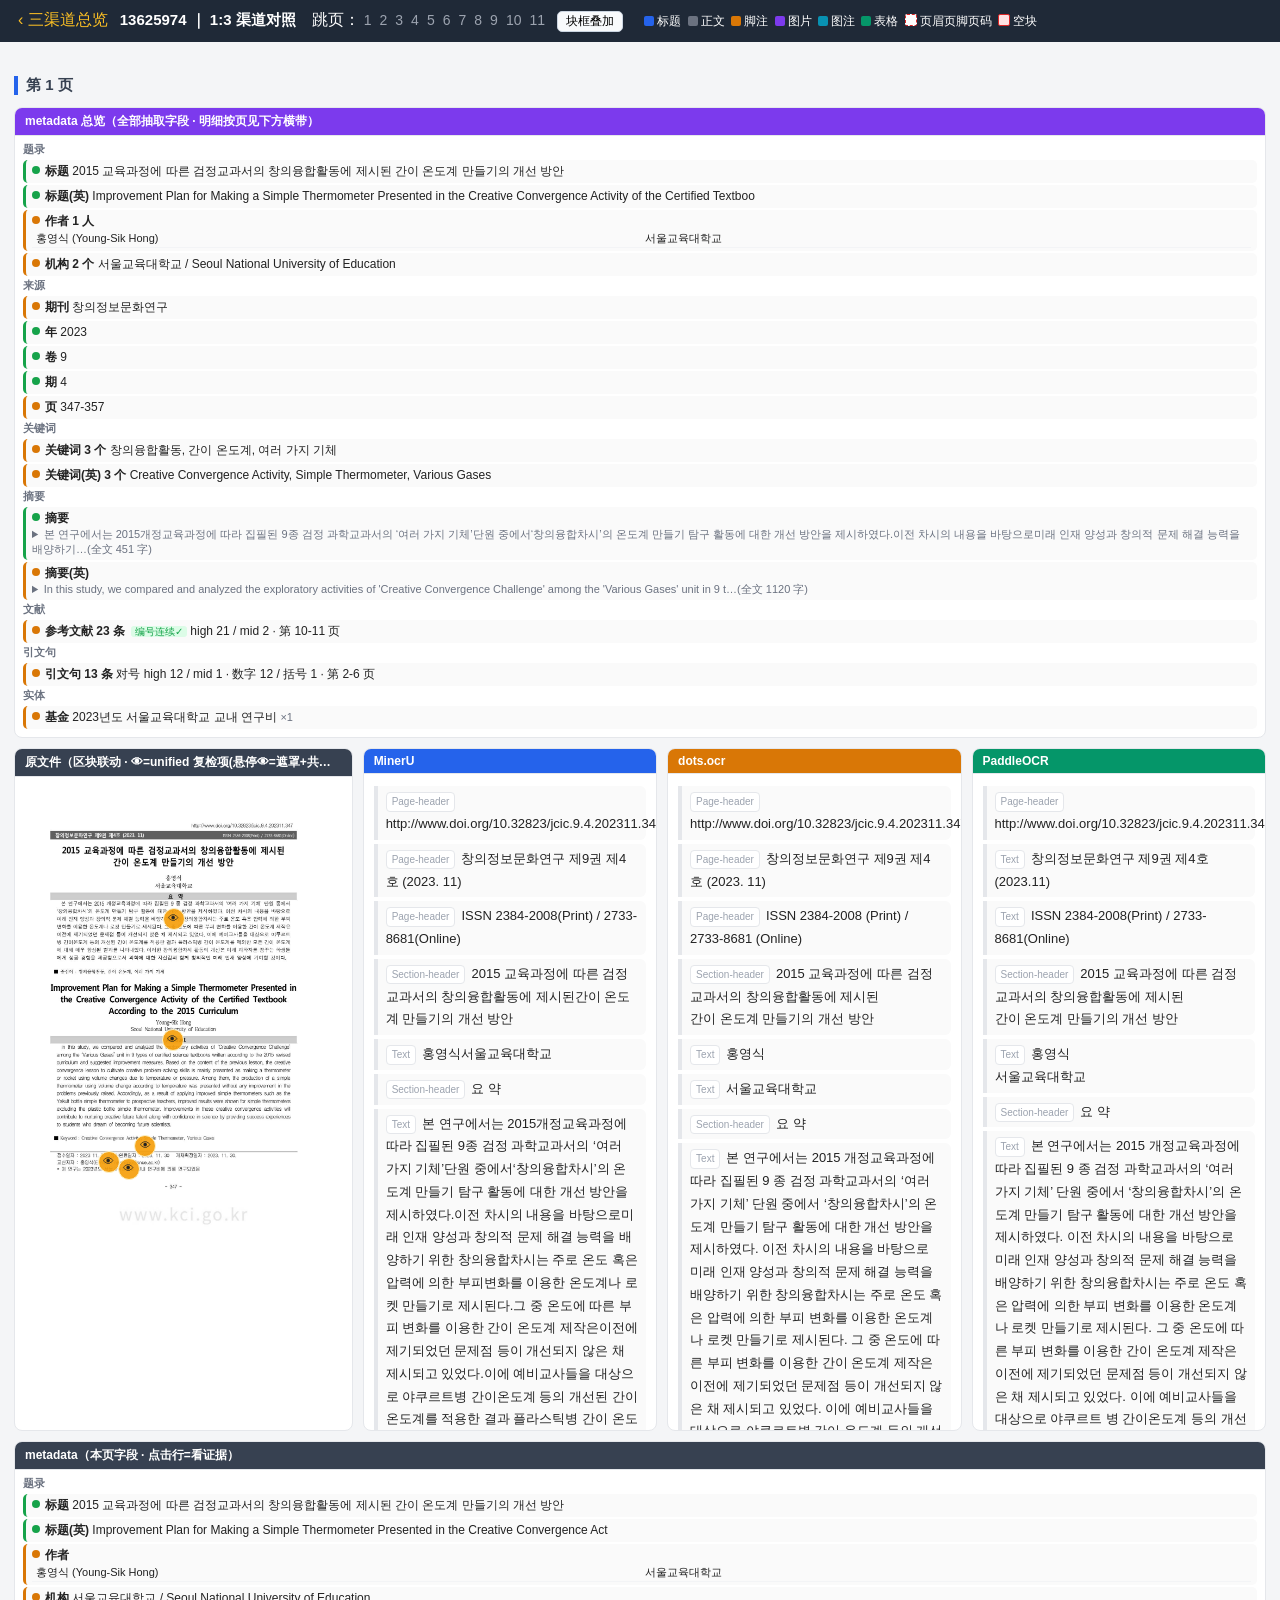
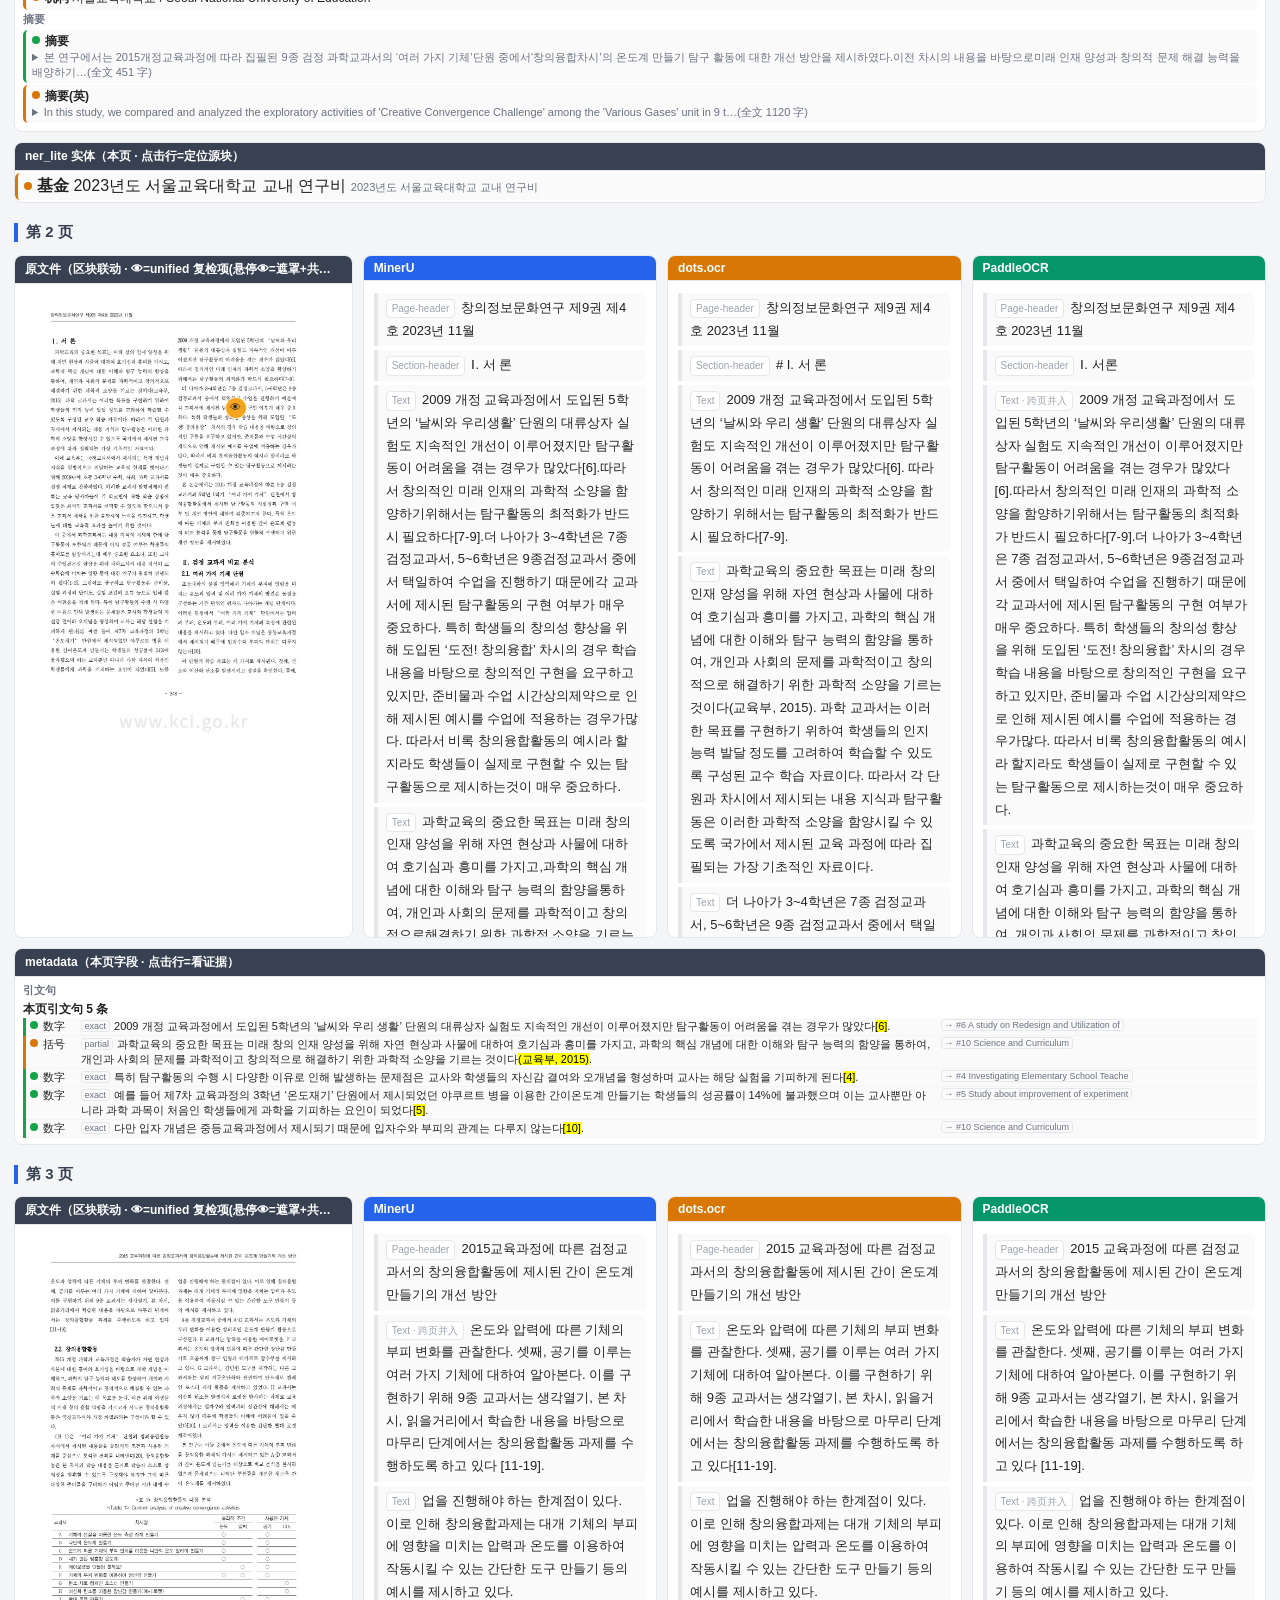
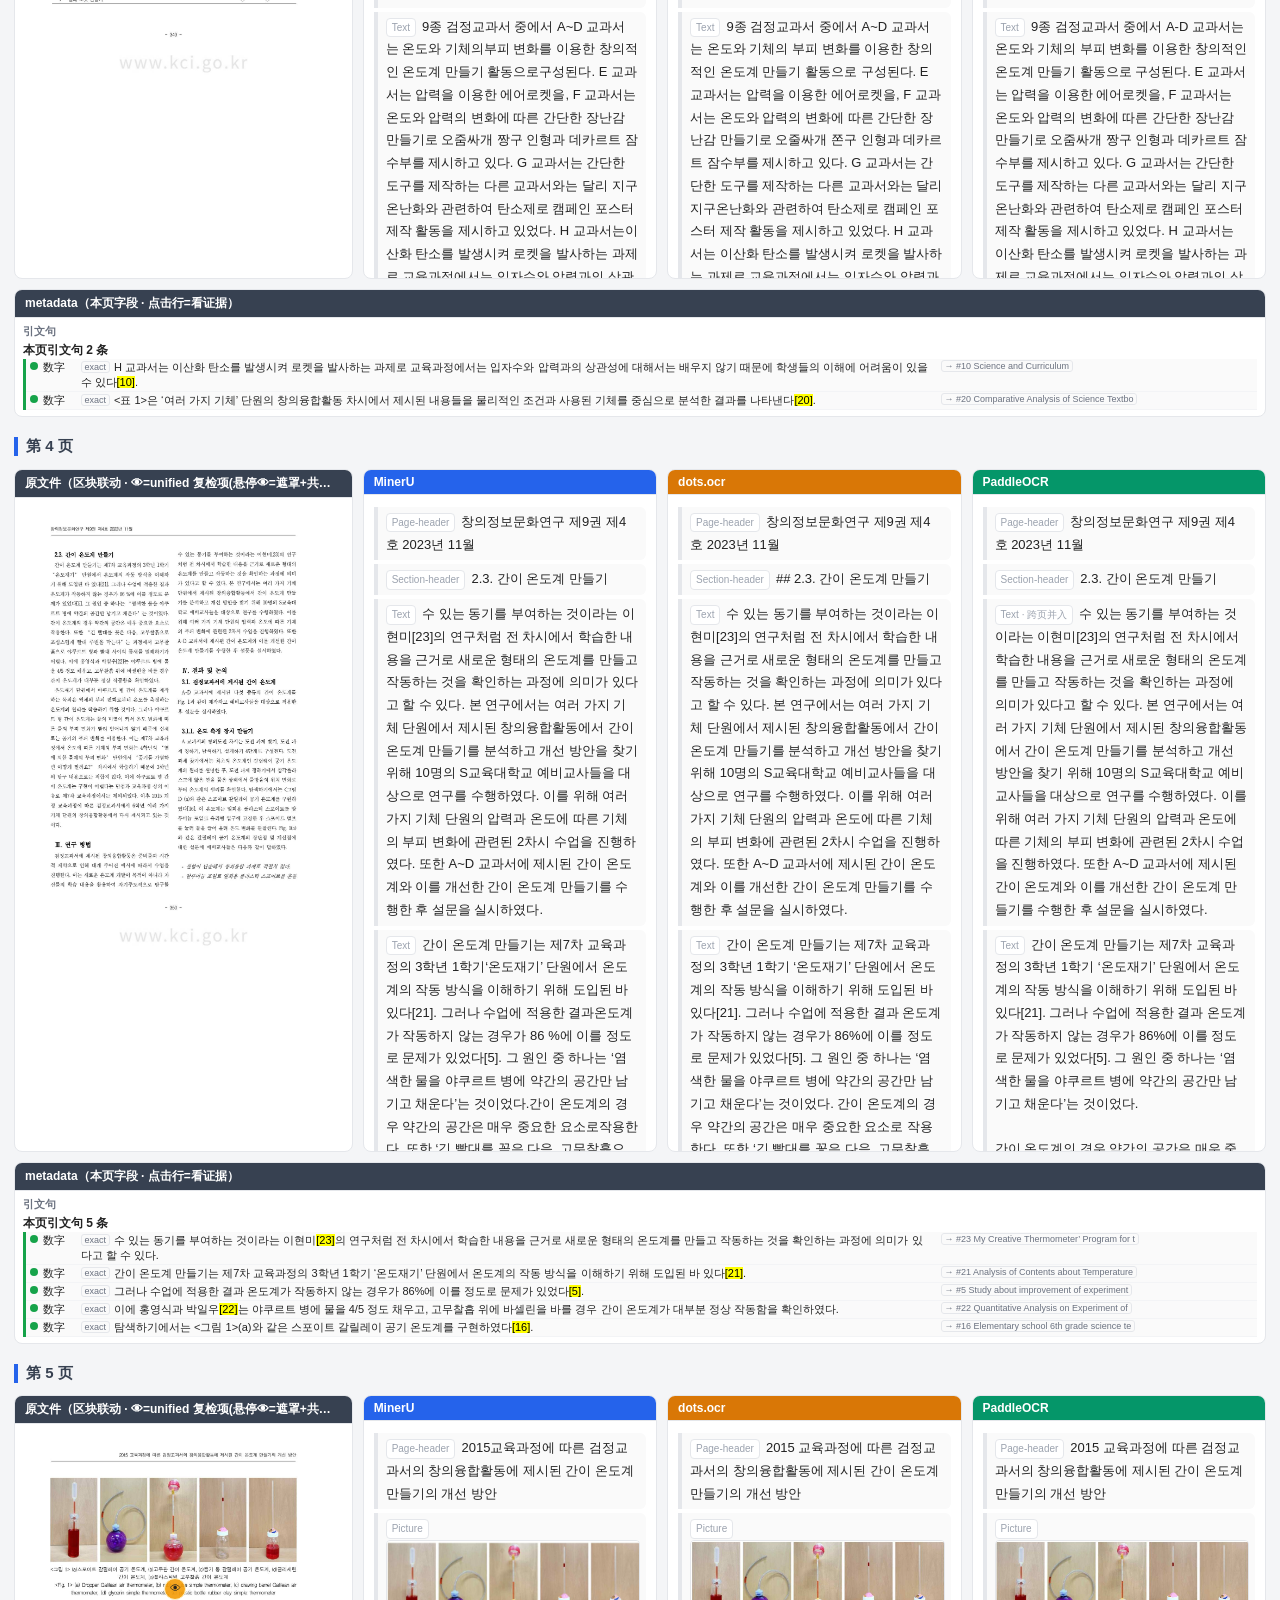
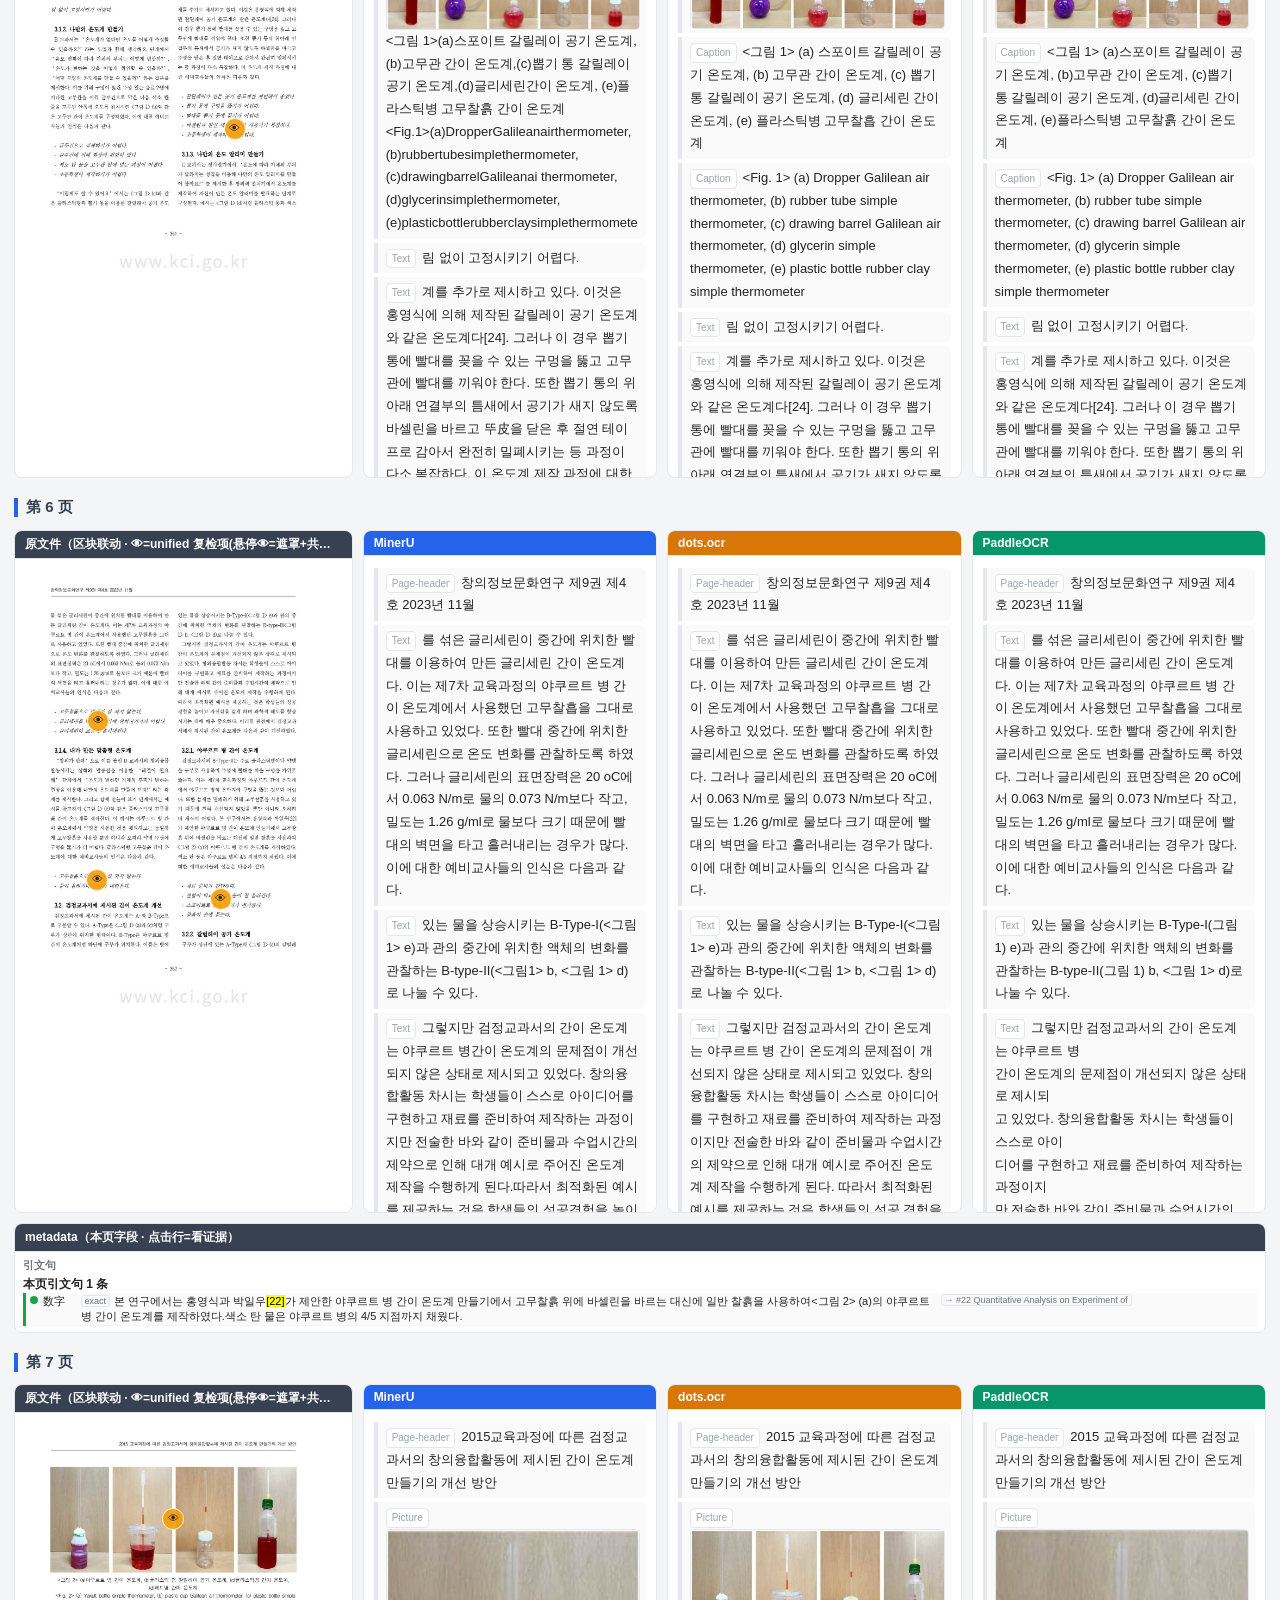
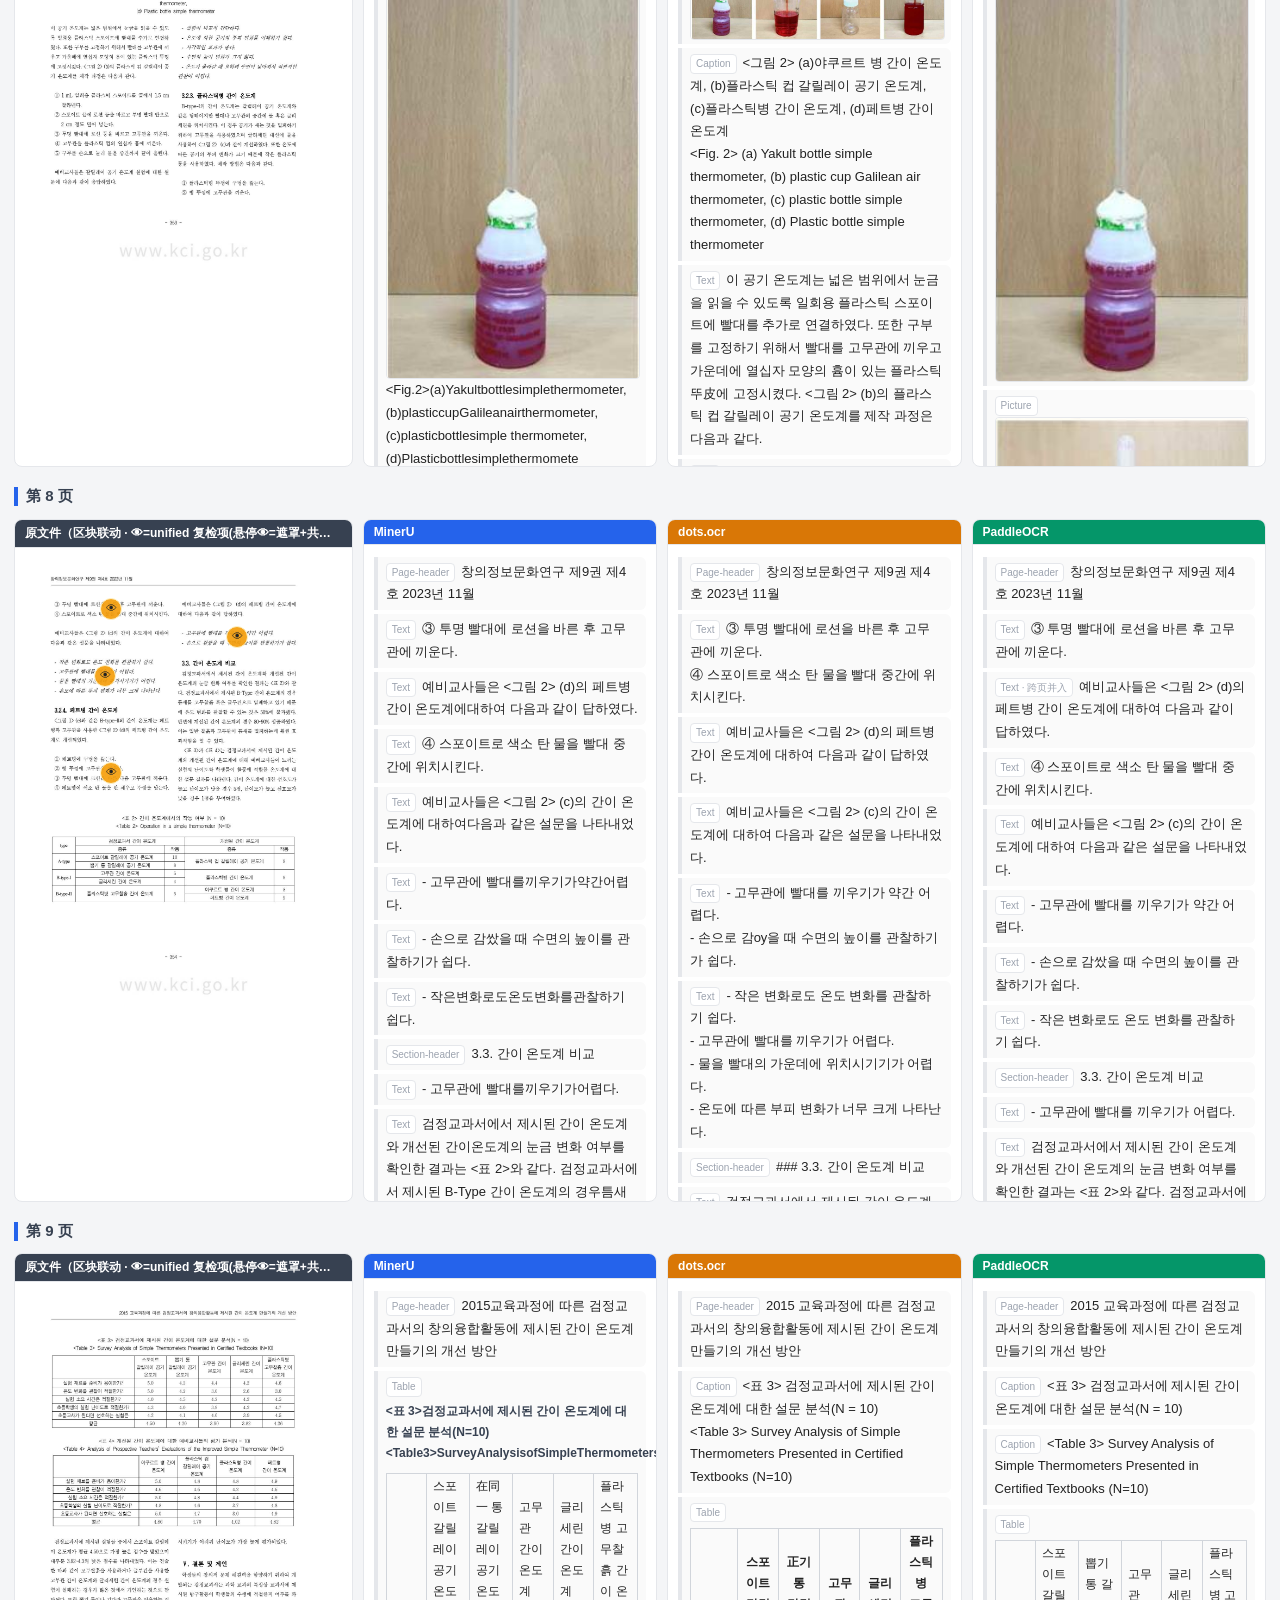
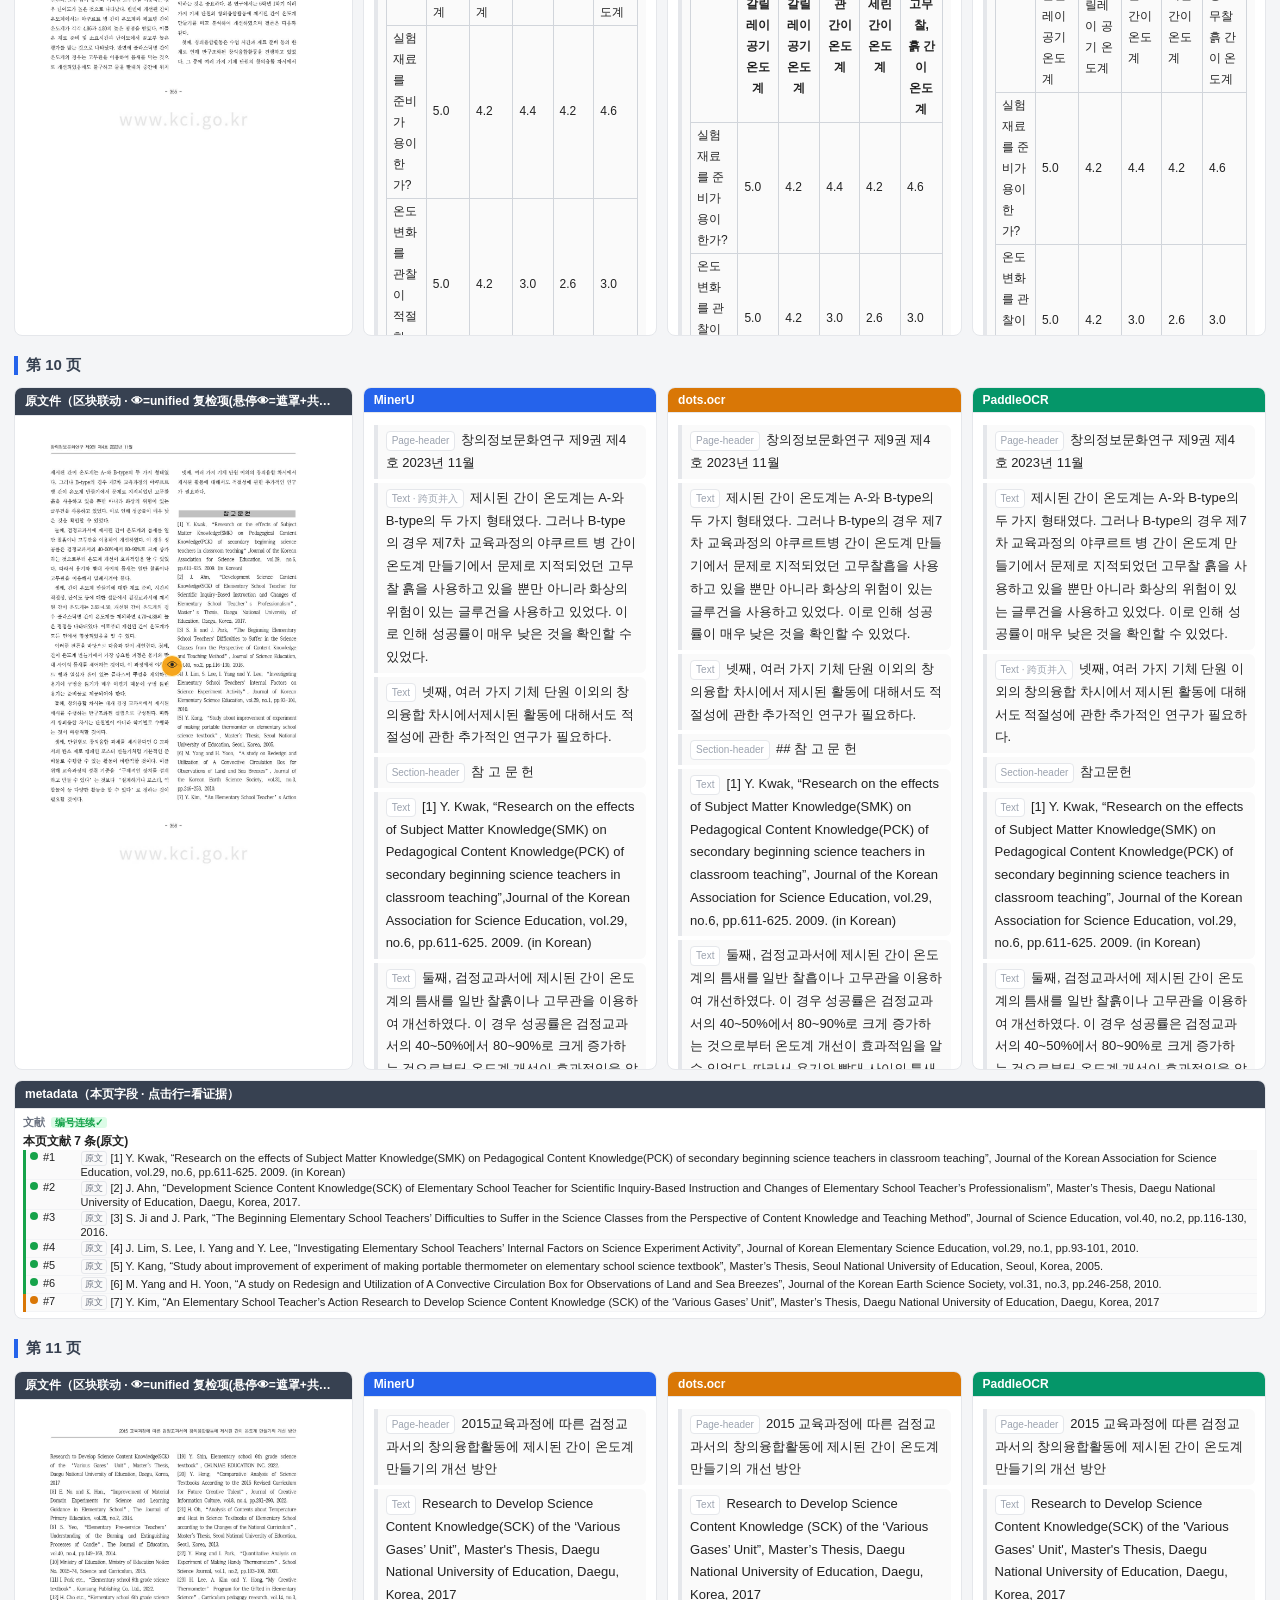
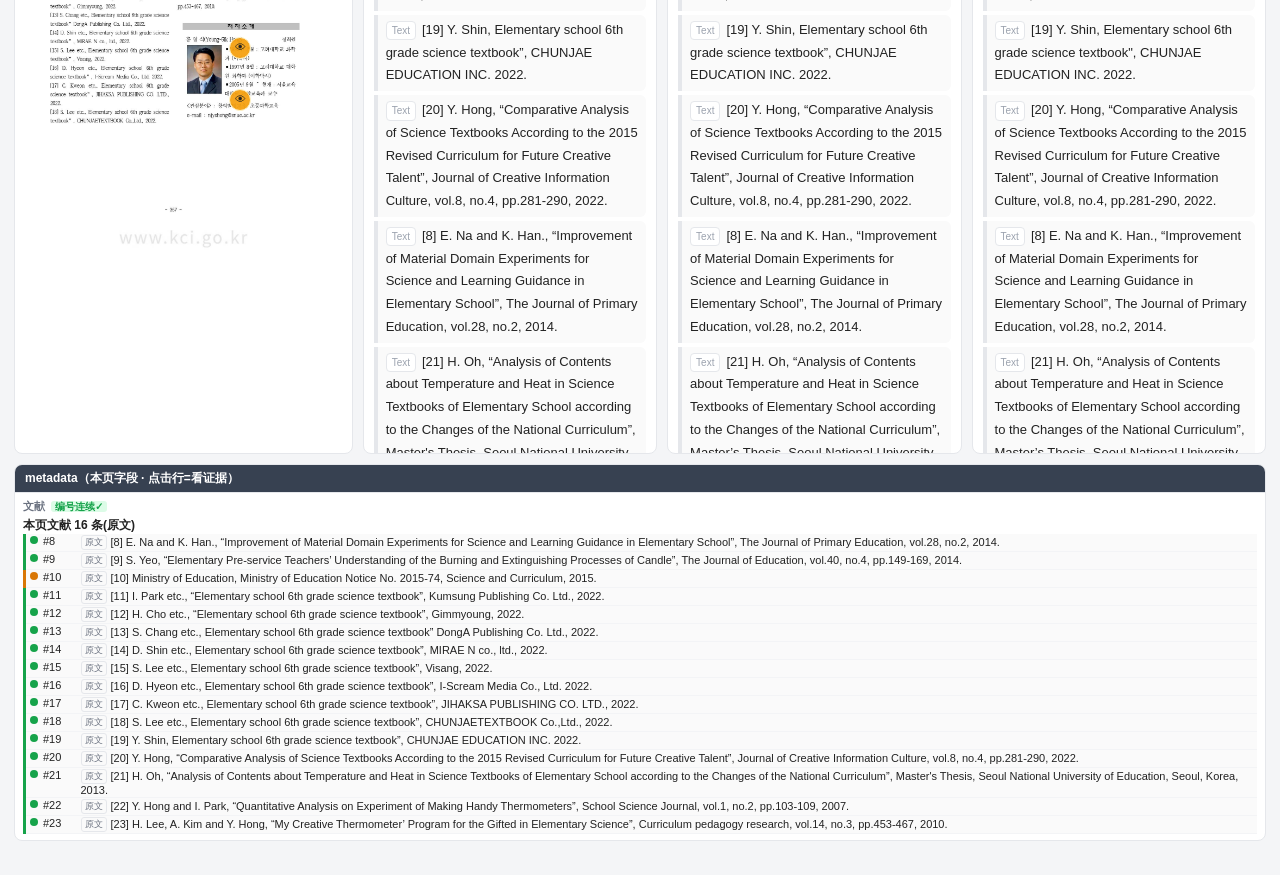
==== commit cd2809b4: "docs(examples): 重新导出的 13625974 查看器 + metadata.json/metadata_audit.json（让 Pages 示例出现 metadata 总览）" ====
--- a/examples/13625974/viewer_compare.html
+++ b/examples/13625974/viewer_compare.html
@@ -10,6 +10,35 @@
 section{margin:20px 0}h2{font-size:15px;color:#374151;border-left:4px solid #2563eb;padding-left:8px}
 .stat{color:#6b7280;font-weight:normal;font-size:12px;margin-left:10px}
 .grid{display:grid;grid-template-columns:1.15fr 1fr 1fr 1fr;gap:10px}
+.pane.meta{grid-column:1/-1}   /* 元数据横带: 原第5格(窄列折行+右侧死白)改整行贯穿 */
+.pane.meta.ov .ptitle{background:#7c3aed}   /* 第1页总览横带: 紫头与普通横带(灰头)区分 */
+.mfw{font-size:12px;padding:6px 8px}
+body.boxov .imgw .r.umb,body.boxov .imgw .r.um{opacity:1}   /* 裁决1(§47): LAYBTN 降为框叠加诊断——只读叠加, 不切换布局/不藏渠道栏 */
+#laybtn{cursor:pointer;border:1px solid #cbd5e1;background:#f8fafc;border-radius:5px;padding:1px 8px;font-size:12px;margin-left:8px}
+#laybtn.on{background:#dbeafe;border-color:#2563eb}
+.mfh{font-size:11px;color:#6b7280;font-weight:bold;margin:6px 0 3px;border-top:1px solid #e5e7eb;padding-top:5px}
+.mfg:first-child .mfh{border-top:none;margin-top:0;padding-top:0}
+.mf{padding:3px 6px;margin:2px 0;border-radius:5px;cursor:pointer;background:#fafafa;border-left:3px solid #e5e7eb}
+.mf:hover{background:#fef9c3}
+.mf .md{display:inline-block;width:8px;height:8px;border-radius:50%;margin-right:5px;vertical-align:1px}
+.mf.high{border-left-color:#16a34a}.mf.mid{border-left-color:#d97706}.mf.low{border-left-color:#dc2626}
+.mf.high .md{background:#16a34a}.mf.mid .md{background:#d97706}.mf.low .md{background:#dc2626}
+.mf .esl{color:#6b7280;font-size:11px}
+.mf .lk{color:#2563eb;font-size:11px;margin-left:6px}
+.mft{font-size:12px;line-height:1.6;color:#374151;word-break:break-word}
+.mf table{border-collapse:collapse;width:100%;font-size:11px;table-layout:fixed}
+.mf td{padding:1px 4px;border-bottom:1px solid #f3f4f6;vertical-align:top;white-space:normal;word-break:break-word}
+.mf td.cnum{white-space:nowrap;width:26px}
+.mfg table{border-collapse:collapse;width:100%;font-size:11px;table-layout:fixed}
+.mfg table.refs td{white-space:nowrap;overflow:hidden;text-overflow:ellipsis;word-break:normal}
+.mfg table.refs td.rawtext{white-space:pre-wrap;overflow:visible;word-break:break-word}
+.mfg table.cspt td{white-space:normal;word-break:break-word}   /* 引文句句子换行, 引文高亮不再被裁掉 */
+.mftag{display:inline-block;font-size:9px;color:#6b7280;border:1px solid #e5e7eb;border-radius:3px;padding:0 3px;margin-right:4px;vertical-align:1px}
+.mf tr:hover{background:#fef9c3}
+details.mfd summary{cursor:pointer;color:#6b7280;font-size:11px}
+.mbadge{font-size:10px;border-radius:3px;padding:0 4px;margin-left:6px}
+.mbadge.ok{background:#dcfce7;color:#16a34a}
+.mbadge.bad{background:#fee2e2;color:#dc2626}
 .pane{background:#fff;border:1px solid #e5e7eb;border-radius:8px;overflow:hidden}
 .ptitle{font-size:12px;padding:5px 10px;border-bottom:1px solid #e5e7eb;color:#fff;font-weight:bold;white-space:nowrap;overflow:hidden;text-overflow:ellipsis}
 .ptitle.src{background:#374151}.ptitle.mineru{background:#2563eb}.ptitle.dots{background:#d97706}.ptitle.paddle{background:#059669}
@@ -21,7 +50,7 @@
 .r.ftn{fill:#d97706;stroke:#d97706}.r.pic{fill:#7c3aed;stroke:#7c3aed}
 .r.cap{fill:#0891b2;stroke:#0891b2}.r.hd,.r.ft,.r.pn{fill:none;stroke:#dc2626;stroke-dasharray:5 3}
 .r.tbl{fill:#059669;stroke:#059669}.r.fm{fill:#db2777;stroke:#db2777}
-.r.on{opacity:1;fill-opacity:.38;stroke-opacity:1;stroke-width:3.2}
+.r.on{opacity:1;fill-opacity:.38;stroke-opacity:1;stroke-width:2}
 .txt{padding:8px 10px;max-height:640px;overflow:auto;font-size:13px;line-height:1.75}
 .blk table{border-collapse:collapse;margin:4px 0;font-size:12px}.blk td,.blk th{border:1px solid #d1d5db;padding:2px 6px}
 .blk{border-left:4px solid #e5e7eb;padding:4px 8px;margin:4px 0;border-radius:0 6px 6px 0;cursor:pointer;background:#fafafa}
@@ -47,8 +76,18 @@
 .eye.ll{background:rgba(220,38,38,.92);border-color:#fecaca}.eye.ll:hover,.eye.ll.pin{background:#ef4444}
 .eye.lc{background:rgba(124,58,237,.92);border-color:#ddd6fe}.eye.lc:hover,.eye.lc.pin{background:#8b5cf6}
 .eye.lo{background:rgba(37,99,235,.92);border-color:#bfdbfe}.eye.lo:hover,.eye.lo.pin{background:#3b82f6}
-.r.um{fill:none;stroke:#111827;stroke-width:3;stroke-dasharray:10 5;opacity:.85;pointer-events:none}
-.r.umb{fill:none;stroke:#fff;stroke-width:6;opacity:.9;pointer-events:none}
+.r.um{fill:none;stroke:#111827;stroke-width:1.2;stroke-dasharray:10 5;opacity:0;transition:opacity .15s;pointer-events:none}
+.r.um.on{opacity:.85}   /* 2026-11-10 共识虚线框默认隐, 随遮罩(悬停/钉👁)点亮, 不再常显压扫描图 */
+.r.umb{fill:none;stroke:#fff;stroke-width:2.5;opacity:0;transition:opacity .15s;pointer-events:none}
+.r.umb.on{opacity:.9}
+.r.umb.flash,.r.um.flash{opacity:1}   /* 闪橙框独立于显隐态 */
+.r.cite-target{fill:#fbbf24;fill-opacity:0;stroke:#f59e0b;stroke-width:1.5;stroke-opacity:0;opacity:0;pointer-events:none}
+.r.cite-target.cite-on{opacity:1;fill-opacity:.16;stroke-opacity:1}
+.r.flash{stroke:#f59e0b!important;stroke-width:2.5;fill:#fbbf24;fill-opacity:.25;opacity:1}   /* 点击跳转后原图块橙框闪烁 */
+#citepop{display:none;position:fixed;right:16px;bottom:16px;width:360px;max-width:80vw;background:#fff;border:2px solid #f59e0b;border-radius:8px;z-index:30;box-shadow:0 10px 30px rgba(0,0,0,.25);padding:8px;pointer-events:none}
+#citepoptitle{font-size:12px;font-weight:bold;color:#92400e;margin-bottom:5px}
+#citesvg{display:block;width:100%;height:auto;max-height:60vh;background:#fff}
+#citesvg .cpbox{fill:#fbbf24;fill-opacity:.18;stroke:#f59e0b;stroke-width:3;vector-effect:non-scaling-stroke}
 .pmask{position:absolute;left:0;right:0;top:27px;bottom:0;background:#111827;color:#e5e7eb;display:none;z-index:6;padding:10px 12px;font-size:12px;line-height:1.6;overflow:auto;text-align:left;pointer-events:none}
 .pmask h5{margin:0 0 6px;font-size:12px;color:#fff;border-bottom:1px solid #4b5563;padding-bottom:4px}
 .pmask table{border-collapse:collapse;width:100%;margin:4px 0}
@@ -71,27 +110,27 @@
 .dot.m{background:#60a5fa}.dot.d{background:#fbbf24}.dot.p{background:#34d399}
 .lg{display:inline-block;margin-left:14px;font-size:12px}.lg i{display:inline-block;width:10px;height:10px;border-radius:2px;margin:0 3px;vertical-align:-1px}
 </style></head><body>
-<header><a class="back" href="index.html">‹ 三渠道总览</a><b>13625974 ｜ 1:3 渠道对照</b><nav>跳页：<a href="#p0">1</a><a href="#p1">2</a><a href="#p2">3</a><a href="#p3">4</a><a href="#p4">5</a><a href="#p5">6</a><a href="#p6">7</a><a href="#p7">8</a><a href="#p8">9</a><a href="#p9">10</a><a href="#p10">11</a></nav>
+<header><a class="back" href="index.html">‹ 三渠道总览</a><b>13625974 ｜ 1:3 渠道对照</b><nav>跳页：<a href="#p0">1</a><a href="#p1">2</a><a href="#p2">3</a><a href="#p3">4</a><a href="#p4">5</a><a href="#p5">6</a><a href="#p6">7</a><a href="#p7">8</a><a href="#p8">9</a><a href="#p9">10</a><a href="#p10">11</a></nav><button id="laybtn" title="块边界诊断: 叠加显示全部统一对象框(只读叠加, 不切换布局)">块框叠加</button>
 <span class="lg"><i style="background:#2563eb"></i>标题 <i style="background:#6b7280"></i>正文 <i style="background:#d97706"></i>脚注 <i style="background:#7c3aed"></i>图片 <i style="background:#0891b2"></i>图注 <i style="background:#059669"></i>表格 <i style="background:#fff;border:1px dashed #dc2626"></i>页眉页脚页码 <i style="background:#fee2e2;border:1px solid #dc2626"></i>空块</span>
 </header>
-<div class="wrap"><section id="p0"><h2>第 1 页 <a class="empf jump" data-t="emp_mineru_0_16" title="跳到本页首个空块">空块×1</a> <span class="stat" id="st_p0"></span></h2><div class="grid"><div class="pane"><div class="ptitle src">原文件（区块联动 · 👁=unified 复检项(虚线=共识框)）</div><div class="imgw"><img src="pages/page_0.jpg"/><svg viewBox="0 0 1240 1753" preserveAspectRatio="none"><rect data-b="mineru_0_0" class="r sec" x="176.4" y="253.2" width="813.2" height="83.5"/><rect data-b="mineru_0_1" class="r txt" x="512.9" y="361.0" width="145.10000000000002" height="55.69999999999999"/><rect data-b="mineru_0_2" class="r sec" x="561.7" y="428.9" width="63.39999999999998" height="24.30000000000001"/><rect data-b="mineru_0_3" class="r txt" x="155.7" y="453.2" width="858.3" height="227.8"/><rect data-b="mineru_0_4" class="r txt" x="147.1" y="703.6" width="408.5" height="24.399999999999977"/><rect data-b="mineru_0_5" class="r sec" x="134.9" y="755.8" width="897.4" height="125.20000000000005"/><rect data-b="mineru_0_6" class="r txt" x="423.9" y="889.7" width="320.70000000000005" height="50.5"/><rect data-b="mineru_0_7" class="r sec" x="551.9" y="952.3" width="82.89999999999998" height="24.40000000000009"/><rect data-b="mineru_0_8" class="r txt" x="153.2" y="978.4" width="860.8" height="311.30000000000007"/><rect data-b="mineru_0_9" class="r txt" x="147.1" y="1312.3" width="590.1" height="26.100000000000136"/><rect data-b="mineru_0_10" class="r hd" x="645.8" y="169.7" width="374.30000000000007" height="26.100000000000023"/><rect data-b="mineru_0_11" class="r hd" x="152.0" y="206.3" width="331.6" height="26.0"/><rect data-b="mineru_0_12" class="r hd" x="758.0" y="208.0" width="268.20000000000005" height="22.599999999999994"/><rect data-b="mineru_0_13" class="r ftn" x="155.7" y="1373.2" width="659.5999999999999" height="26.09999999999991"/><rect data-b="mineru_0_14" class="r ftn" x="158.1" y="1401.0" width="382.79999999999995" height="24.40000000000009"/><rect data-b="mineru_0_15" class="r ftn" x="158.1" y="1425.4" width="527.9" height="24.299999999999955"/><rect data-b="mineru_0_16" class="r ft emp" x="383.7" y="1573.2" width="473.00000000000006" height="69.5"/><rect data-b="mineru_0_17" class="r pn" x="567.8" y="1493.2" width="35.30000000000007" height="19.09999999999991"/><rect data-b="dots_0_0" class="r hd" x="643.7" y="164.3" width="379.5" height="26.299999999999983"/><rect data-b="dots_0_1" class="r hd" x="144.1" y="199.5" width="333.1" height="27.900000000000006"/><rect data-b="dots_0_2" class="r hd" x="759.9" y="203.3" width="269.30000000000007" height="22.5"/><rect data-b="dots_0_3" class="r sec" x="169.5" y="249.1" width="821.5" height="83.29999999999998"/><rect data-b="dots_0_4" class="r txt" x="550.6" y="355.5" width="62.299999999999955" height="27.0"/><rect data-b="dots_0_5" class="r txt" x="511.6" y="384.8" width="140.29999999999995" height="27.0"/><rect data-b="dots_0_6" class="r sec" x="560.4" y="426.0" width="59.200000000000045" height="25.600000000000023"/><rect data-b="dots_0_7" class="r txt" x="149.3" y="453.2" width="864.2" height="223.50000000000006"/><rect data-b="dots_0_8" class="r txt" x="139.5" y="703.7" width="411.1" height="22.399999999999977"/><rect data-b="dots_0_9" class="r sec" x="127.5" y="756.1" width="907.7" height="125.29999999999995"/><rect data-b="dots_0_10" class="r txt" x="514.6" y="889.6" width="132.79999999999995" height="25.5"/><rect data-b="dots_0_11" class="r txt" x="423.8" y="915.1" width="312.90000000000003" height="24.899999999999977"/><rect data-b="dots_0_12" class="r sec" x="552.2" y="953.5" width="75.69999999999993" height="24.0"/><rect data-b="dots_0_13" class="r txt" x="149.3" y="981.9" width="864.2" height="308.30000000000007"/><rect data-b="dots_0_14" class="r txt" x="139.5" y="1316.5" width="591.9" height="23.09999999999991"/><rect data-b="dots_0_15" class="r txt" x="151.5" y="1380.1" width="660.9" height="22.700000000000045"/><rect data-b="dots_0_16" class="r txt" x="151.5" y="1405.7" width="379.6" height="23.200000000000045"/><rect data-b="dots_0_17" class="r txt" x="151.5" y="1430.4" width="528.1" height="22.5"/><rect data-b="dots_0_18" class="r ft" x="547.6" y="1496.5" width="65.29999999999995" height="20.90000000000009"/><rect data-b="dots_0_19" class="r ft" x="379.6" y="1578.2" width="474.9" height="71.20000000000005"/><rect data-b="paddle_0_0" class="r hd" x="645.0" y="166.7" width="380.4000000000001" height="24.0"/><rect data-b="paddle_0_1" class="r txt" x="143.8" y="201.1" width="335.59999999999997" height="26.099999999999994"/><rect data-b="paddle_0_2" class="r txt" x="760.6" y="204.2" width="270.9999999999999" height="21.900000000000006"/><rect data-b="paddle_0_3" class="r sec" x="168.8" y="249.1" width="825.3" height="83.4"/><rect data-b="paddle_0_4" class="r txt" x="509.5" y="358.5" width="147.0" height="55.19999999999999"/><rect data-b="paddle_0_5" class="r sec" x="559.6" y="426.3" width="64.60000000000002" height="23.899999999999977"/><rect data-b="paddle_0_6" class="r txt" x="146.9" y="451.2" width="872.1" height="228.3"/><rect data-b="paddle_0_7" class="r txt" x="137.5" y="703.5" width="415.79999999999995" height="25.0"/><rect data-b="paddle_0_8" class="r sec" x="127.1" y="755.5" width="911.8000000000001" height="124.20000000000005"/><rect data-b="paddle_0_9" class="r txt" x="421.0" y="891.0" width="322.0" height="52.10000000000002"/><rect data-b="paddle_0_10" class="r sec" x="549.2" y="953.6" width="84.29999999999995" height="25.100000000000023"/><rect data-b="paddle_0_11" class="r txt" x="145.8" y="980.8" width="874.3" height="312.60000000000014"/><rect data-b="paddle_0_12" class="r txt" x="138.6" y="1317.4" width="598.1" height="25.0"/><rect data-b="paddle_0_13" class="r ftn" x="147.9" y="1381.0" width="670.1" height="23.90000000000009"/><rect data-b="paddle_0_14" class="r ftn" x="149.0" y="1405.9" width="388.70000000000005" height="25.09999999999991"/><rect data-b="paddle_0_15" class="r ftn" x="149.0" y="1432.0" width="536.6" height="25.09999999999991"/><rect data-b="paddle_0_16" class="r pn" x="564.8" y="1498.6" width="35.40000000000009" height="18.800000000000182"/><rect data-b="paddle_0_17" class="r txt" x="379.3" y="1578.9" width="478.3" height="68.89999999999986"/><rect class="r umb" x="155.7" y="361.0" width="858.3" height="318.5"/><rect class="r um" x="155.7" y="361.0" width="858.3" height="318.5"/><rect class="r umb" x="423.8" y="952.3" width="312.90000000000003" height="26.40000000000009"/><rect class="r um" x="423.8" y="952.3" width="312.90000000000003" height="26.40000000000009"/><rect class="r umb" x="147.1" y="1317.4" width="665.3" height="81.89999999999986"/><rect class="r um" x="147.1" y="1317.4" width="665.3" height="81.89999999999986"/><rect class="r umb" x="151.5" y="1405.7" width="386.20000000000005" height="23.200000000000045"/><rect class="r um" x="151.5" y="1405.7" width="386.20000000000005" height="23.200000000000045"/><rect class="r umb" x="151.5" y="1430.4" width="534.1" height="22.5"/><rect class="r um" x="151.5" y="1430.4" width="534.1" height="22.5"/></svg><div class="eye lm" data-g="u0_4" style="left:47.17%;top:29.68%" title="mid · split">👁</div><div class="eye lm" data-g="u0_8" style="left:46.79%;top:55.08%" title="mid · type">👁</div><div class="eye lm" data-g="u0_9" style="left:38.69%;top:77.49%" title="mid · type">👁</div><div class="eye lm" data-g="u0_10" style="left:27.79%;top:80.85%" title="mid · type">👁</div><div class="eye lm" data-g="u0_11" style="left:33.75%;top:82.24%" title="mid · type">👁</div></div><div class="pmask"></div></div><div class="pane"><div class="ptitle mineru">MinerU</div><div class="txt"><div class="blk mineru" data-b="mineru_0_0"><span class="tag">Section-header</span>2015 교육과정에 따른 검정교과서의 창의융합활동에 제시된간이 온도계 만들기의 개선 방안</div>
-<div class="blk mineru" data-b="mineru_0_1"><span class="tag">Text</span>홍영식서울교육대학교</div>
-<div class="blk mineru" data-b="mineru_0_2"><span class="tag">Section-header</span>요 약</div>
-<div class="blk mineru" data-b="mineru_0_3"><span class="tag">Text</span>본 연구에서는 2015개정교육과정에 따라 집필된 9종 검정 과학교과서의 ‘여러 가지 기체’단원 중에서‘창의융합차시’의 온도계 만들기 탐구 활동에 대한 개선 방안을 제시하였다.이전 차시의 내용을 바탕으로미래 인재 양성과 창의적 문제 해결 능력을 배양하기 위한 창의융합차시는 주로 온도 혹은 압력에 의한 부피변화를 이용한 온도계나 로켓 만들기로 제시된다.그 중 온도에 따른 부피 변화를 이용한 간이 온도계 제작은이전에 제기되었던 문제점 등이 개선되지 않은 채 제시되고 있었다.이에 예비교사들을 대상으로 야쿠르트병 간이온도계 등의 개선된 간이 온도계를 적용한 결과 플라스틱병 간이 온도계를 제외한 모든 간이 온도계에 대해 매우 향상된 결과를 나타내었다.이러한 창의융합차시 활동의 개선은 미래 과학자를 꿈꾸는 학생들에게 성공 경험을 제공함으로서 과학에 대한 자신감과 함께 창의적인 미래 인재 양성에 기여할 것이다.</div>
-<div class="blk mineru" data-b="mineru_0_4"><span class="tag">Text</span>■ 중심어 : 창의융합활동, 간이 온도계, 여러 가지 기체</div>
-<div class="blk mineru" data-b="mineru_0_5"><span class="tag">Section-header</span>Improvement Plan for Making a Simple Thermometer Presented in the Creative Convergence Activity of the Certified Textbook According to the 2015 Curriculum</div>
-<div class="blk mineru" data-b="mineru_0_6"><span class="tag">Text</span>Young-Sik Hong Seoul National University of Education</div>
-<div class="blk mineru" data-b="mineru_0_7"><span class="tag">Section-header</span>Abstract</div>
-<div class="blk mineru" data-b="mineru_0_8"><span class="tag">Text</span>Inthisstudy,wecomparedandanalyzedtheexploratoryactivitiesof‘CreativeConvergenceChallenge amongthe‘VariousGases’unitin9typesofcertifiedsciencetextbookswrittenaccordingtothe2015revised curriculumandsuggestedimprovementmeasures.Basedonthecontentofthepreviouslesson,thecreative convergencelessontocultivatecreativeproblem-solvingskillsismainlypresentedasmakingathermomete orrocketusingvolumechangesduetotemperatureorpressure.Amongthem,theproductionofasimple thermometerusingvolumechangeaccordingtotemperaturewaspresentedwithoutanyimprovementinth problemspreviouslyraised.Accordingly,asaresultofapplyingimprovedsimplethermometerssuchasthe Yakultbottlesimplethermometertoprospectiveteachers,improvedresultswereshownforsimplethermometers excludingtheplasticbottlesimplethermometer.Improvementsinthesecreativeconvergenceactivitieswi contributetonurturingcreativefuturetalentalongwithconfidenceinsciencebyprovidingsuccessexperience tostudentswhodreamofbecomingfuturescientists.</div>
-<div class="blk mineru" data-b="mineru_0_9"><span class="tag">Text</span>■ Keyword : Creative Convergence Activity, Simple Thermometer, Various Gases</div>
-<div class="blk mineru" data-b="mineru_0_10"><span class="tag">Page-header</span>http://www.doi.org/10.32823/jcic.9.4.202311.347</div>
-<div class="blk mineru" data-b="mineru_0_11"><span class="tag">Page-header</span>창의정보문화연구 제9권 제4호 (2023. 11)</div>
-<div class="blk mineru" data-b="mineru_0_12"><span class="tag">Page-header</span>ISSN 2384-2008(Print) / 2733-8681(Online)</div>
+<div class="wrap"><section id="p0"><h2>第 1 页 <span class="stat" id="st_p0"></span></h2><div class="grid"><div class="pane meta ov"><div class="ptitle ov">metadata 总览（全部抽取字段 · 明细按页见下方横带）</div><div class="mfw"><div class="mfg"><div class="mfh">题录</div><div class="mf high" data-u="u0_3"><i class="md"></i><b>标题</b> 2015 교육과정에 따른 검정교과서의 창의융합활동에 제시된 간이 온도계 만들기의 개선 방안</div><div class="mf high" data-u="u0_7"><i class="md"></i><b>标题(英)</b> Improvement Plan for Making a Simple Thermometer Presented in the Creative Convergence Activity of the Certified Textboo</div><div class="mf mid" data-u="u0_4"><i class="md"></i><b>作者 1 人</b><table><tr><td>홍영식 (Young-Sik Hong)</td><td>서울교육대학교</td></tr></table></div><div class="mf mid"><i class="md"></i><b>机构 2 个</b> 서울교육대학교 / Seoul National University of Education</div><div class="mfg"><div class="mfh">来源</div><div class="mf mid" data-u="u0_1"><i class="md"></i><b>期刊</b> 창의정보문화연구</div><div class="mf high" data-u="u0_0"><i class="md"></i><b>年</b> 2023</div><div class="mf high" data-u="u0_1"><i class="md"></i><b>卷</b> 9</div><div class="mf high" data-u="u0_0"><i class="md"></i><b>期</b> 4</div><div class="mf mid"><i class="md"></i><b>页</b> 347-357</div><div class="mfg"><div class="mfh">关键词</div><div class="mf mid" data-u="u0_6"><i class="md"></i><b>关键词 3 个</b> 창의융합활동, 간이 온도계, 여러 가지 기체</div><div class="mf mid" data-u="u0_9"><i class="md"></i><b>关键词(英) 3 个</b> Creative Convergence Activity, Simple Thermometer, Various Gases</div><div class="mfg"><div class="mfh">摘要</div><div class="mf high" data-u="u0_5"><i class="md"></i><b>摘要</b> <details class="mfd"><summary>본 연구에서는 2015개정교육과정에 따라 집필된 9종 검정 과학교과서의 ‘여러 가지 기체’단원 중에서‘창의융합차시’의 온도계 만들기 탐구 활동에 대한 개선 방안을 제시하였다.이전 차시의 내용을 바탕으로미래 인재 양성과 창의적 문제 해결 능력을 배양하기…(全文 451 字)</summary><div class="mft">본 연구에서는 2015개정교육과정에 따라 집필된 9종 검정 과학교과서의 ‘여러 가지 기체’단원 중에서‘창의융합차시’의 온도계 만들기 탐구 활동에 대한 개선 방안을 제시하였다.이전 차시의 내용을 바탕으로미래 인재 양성과 창의적 문제 해결 능력을 배양하기 위한 창의융합차시는 주로 온도 혹은 압력에 의한 부피변화를 이용한 온도계나 로켓 만들기로 제시된다.그 중 온도에 따른 부피 변화를 이용한 간이 온도계 제작은이전에 제기되었던 문제점 등이 개선되지 않은 채 제시되고 있었다.이에 예비교사들을 대상으로 야쿠르트병 간이온도계 등의 개선된 간이 온도계를 적용한 결과 플라스틱병 간이 온도계를 제외한 모든 간이 온도계에 대해 매우 향상된 결과를 나타내었다.이러한 창의융합차시 활동의 개선은 미래 과학자를 꿈꾸는 학생들에게 성공 경험을 제공함으로서 과학에 대한 자신감과 함께 창의적인 미래 인재 양성에 기여할 것이다.</div></details></div><div class="mf mid" data-u="u0_7"><i class="md"></i><b>摘要(英)</b> <details class="mfd"><summary>In this study, we compared and analyzed the exploratory activities of 'Creative Convergence Challenge' among the 'Various Gases' unit in 9 t…(全文 1120 字)</summary><div class="mft">In this study, we compared and analyzed the exploratory activities of 'Creative Convergence Challenge' among the 'Various Gases' unit in 9 types of certified science textbooks written according to the 2015 revised curriculum and suggested improvement measures. Based on the content of the previous lesson, the creative convergence lesson to cultivate creative problem-solving skills is mainly presented as making a thermometer or rocket using volume changes due to temperature or pressure. Among them, the production of a simple thermometer using volume change according to temperature was presented without any improvement in the problems previously raised. Accordingly, as a result of applying improved simple thermometers such as the Yakult bottle simple thermometer to prospective teachers, improved results were shown for simple thermometers excluding the plastic bottle simple thermometer. Improvements in these creative convergence activities will contribute to nurturing creative future talent along with confidence in science by providing success experiences to students who dream of becoming future scientists.</div></details></div><div class="mfg"><div class="mfh">文献</div><div class="mf mid"><i class="md"></i><b>参考文献 23 条</b><span class="mbadge ok">编号连续✓</span> high 21 / mid 2 · 第 10-11 页</div><div class="mfg"><div class="mfh">引文句</div><div class="mf mid"><i class="md"></i><b>引文句 13 条</b> 对号 high 12 / mid 1 · 数字 12 / 括号 1 · 第 2-6 页</div><div class="mfg"><div class="mfh">实体</div><div class="mf mid" data-u="u0_11"><i class="md"></i><b>基金</b> 2023년도 서울교육대학교 교내 연구비 <span class="esl">×1</span></div></div></div></div></div></div></div></div></div><div class="pmask"></div></div><div class="pane"><div class="ptitle src">原文件（区块联动 · 👁=unified 复检项(悬停👁=遮罩+共识框)）</div><div class="imgw"><img src="pages/page_0.jpg"/><svg viewBox="0 0 1240 1753" preserveAspectRatio="none"><rect data-b="mineru_0_0" class="r hd" x="645.8" y="169.7" width="374.30000000000007" height="26.100000000000023"/><rect data-b="mineru_0_1" class="r hd" x="152.0" y="206.3" width="331.6" height="26.0"/><rect data-b="mineru_0_2" class="r hd" x="758.0" y="208.0" width="268.20000000000005" height="22.599999999999994"/><rect data-b="mineru_0_3" class="r sec" x="176.4" y="253.2" width="813.2" height="83.5"/><rect data-b="mineru_0_4" class="r txt" x="512.9" y="361.0" width="145.10000000000002" height="55.69999999999999"/><rect data-b="mineru_0_5" class="r sec" x="561.7" y="428.9" width="63.39999999999998" height="24.30000000000001"/><rect data-b="mineru_0_6" class="r txt" x="155.7" y="453.2" width="858.3" height="227.8"/><rect data-b="mineru_0_7" class="r txt" x="147.1" y="703.6" width="408.5" height="24.399999999999977"/><rect data-b="mineru_0_8" class="r sec" x="134.9" y="755.8" width="897.4" height="125.20000000000005"/><rect data-b="mineru_0_9" class="r txt" x="423.9" y="889.7" width="320.70000000000005" height="50.5"/><rect data-b="mineru_0_10" class="r sec" x="551.9" y="952.3" width="82.89999999999998" height="24.40000000000009"/><rect data-b="mineru_0_11" class="r txt" x="153.2" y="978.4" width="860.8" height="311.30000000000007"/><rect data-b="mineru_0_12" class="r txt" x="147.1" y="1312.3" width="590.1" height="26.100000000000136"/><rect data-b="mineru_0_13" class="r ftn" x="155.7" y="1373.2" width="659.5999999999999" height="26.09999999999991"/><rect data-b="mineru_0_14" class="r ftn" x="158.1" y="1401.0" width="382.79999999999995" height="24.40000000000009"/><rect data-b="mineru_0_15" class="r ftn" x="158.1" y="1425.4" width="527.9" height="24.299999999999955"/><rect data-b="mineru_0_16" class="r pn" x="567.8" y="1493.2" width="35.30000000000007" height="19.09999999999991"/><rect data-b="mineru_0_17" class="r ft" x="383.7" y="1573.2" width="473.00000000000006" height="69.5"/><rect data-b="dots_0_0" class="r hd" x="643.7" y="164.3" width="379.5" height="26.299999999999983"/><rect data-b="dots_0_1" class="r hd" x="144.1" y="199.5" width="333.1" height="27.900000000000006"/><rect data-b="dots_0_2" class="r hd" x="759.9" y="203.3" width="269.30000000000007" height="22.5"/><rect data-b="dots_0_3" class="r sec" x="169.5" y="249.1" width="821.5" height="83.29999999999998"/><rect data-b="dots_0_4" class="r txt" x="550.6" y="355.5" width="62.299999999999955" height="27.0"/><rect data-b="dots_0_5" class="r txt" x="511.6" y="384.8" width="140.29999999999995" height="27.0"/><rect data-b="dots_0_6" class="r sec" x="560.4" y="426.0" width="59.200000000000045" height="25.600000000000023"/><rect data-b="dots_0_7" class="r txt" x="149.3" y="453.2" width="864.2" height="223.50000000000006"/><rect data-b="dots_0_8" class="r txt" x="139.5" y="703.7" width="411.1" height="22.399999999999977"/><rect data-b="dots_0_9" class="r sec" x="127.5" y="756.1" width="907.7" height="125.29999999999995"/><rect data-b="dots_0_10" class="r txt" x="514.6" y="889.6" width="132.79999999999995" height="25.5"/><rect data-b="dots_0_11" class="r txt" x="423.8" y="915.1" width="312.90000000000003" height="24.899999999999977"/><rect data-b="dots_0_12" class="r sec" x="552.2" y="953.5" width="75.69999999999993" height="24.0"/><rect data-b="dots_0_13" class="r txt" x="149.3" y="981.9" width="864.2" height="308.30000000000007"/><rect data-b="dots_0_14" class="r txt" x="139.5" y="1316.5" width="591.9" height="23.09999999999991"/><rect data-b="dots_0_15" class="r txt" x="151.5" y="1380.1" width="660.9" height="22.700000000000045"/><rect data-b="dots_0_16" class="r txt" x="151.5" y="1405.7" width="379.6" height="23.200000000000045"/><rect data-b="dots_0_17" class="r txt" x="151.5" y="1430.4" width="528.1" height="22.5"/><rect data-b="dots_0_18" class="r ft" x="547.6" y="1496.5" width="65.29999999999995" height="20.90000000000009"/><rect data-b="dots_0_19" class="r ft" x="379.6" y="1578.2" width="474.9" height="71.20000000000005"/><rect data-b="paddle_0_0" class="r hd" x="645.0" y="166.7" width="380.4000000000001" height="24.0"/><rect data-b="paddle_0_1" class="r txt" x="143.8" y="201.1" width="335.59999999999997" height="26.099999999999994"/><rect data-b="paddle_0_2" class="r txt" x="760.6" y="204.2" width="270.9999999999999" height="21.900000000000006"/><rect data-b="paddle_0_3" class="r sec" x="168.8" y="249.1" width="825.3" height="83.4"/><rect data-b="paddle_0_4" class="r txt" x="509.5" y="358.5" width="147.0" height="55.19999999999999"/><rect data-b="paddle_0_5" class="r sec" x="559.6" y="426.3" width="64.60000000000002" height="23.899999999999977"/><rect data-b="paddle_0_6" class="r txt" x="146.9" y="451.2" width="872.1" height="228.3"/><rect data-b="paddle_0_7" class="r txt" x="137.5" y="703.5" width="415.79999999999995" height="25.0"/><rect data-b="paddle_0_8" class="r sec" x="127.1" y="755.5" width="911.8000000000001" height="124.20000000000005"/><rect data-b="paddle_0_9" class="r txt" x="421.0" y="891.0" width="322.0" height="52.10000000000002"/><rect data-b="paddle_0_10" class="r sec" x="549.2" y="953.6" width="84.29999999999995" height="25.100000000000023"/><rect data-b="paddle_0_11" class="r txt" x="145.8" y="980.8" width="874.3" height="312.60000000000014"/><rect data-b="paddle_0_12" class="r txt" x="138.6" y="1317.4" width="598.1" height="25.0"/><rect data-b="paddle_0_13" class="r ftn" x="147.9" y="1381.0" width="670.1" height="23.90000000000009"/><rect data-b="paddle_0_14" class="r ftn" x="149.0" y="1405.9" width="388.70000000000005" height="25.09999999999991"/><rect data-b="paddle_0_15" class="r ftn" x="149.0" y="1432.0" width="536.6" height="25.09999999999991"/><rect data-b="paddle_0_16" class="r pn" x="564.8" y="1498.6" width="35.40000000000009" height="18.800000000000182"/><rect data-b="paddle_0_17" class="r txt" x="379.3" y="1578.9" width="478.3" height="68.89999999999986"/><rect class="r umb" data-u="u0_4" x="155.7" y="361.0" width="858.3" height="318.5"/><rect class="r um" x="155.7" y="361.0" width="858.3" height="318.5"/><rect class="r umb" data-u="u0_8" x="423.8" y="952.3" width="312.90000000000003" height="26.40000000000009"/><rect class="r um" x="423.8" y="952.3" width="312.90000000000003" height="26.40000000000009"/><rect class="r umb" data-u="u0_9" x="147.1" y="1317.4" width="665.3" height="81.89999999999986"/><rect class="r um" x="147.1" y="1317.4" width="665.3" height="81.89999999999986"/><rect class="r umb" data-u="u0_10" x="151.5" y="1405.7" width="386.20000000000005" height="23.200000000000045"/><rect class="r um" x="151.5" y="1405.7" width="386.20000000000005" height="23.200000000000045"/><rect class="r umb" data-u="u0_11" x="151.5" y="1430.4" width="534.1" height="22.5"/><rect class="r um" x="151.5" y="1430.4" width="534.1" height="22.5"/></svg><div class="eye lm" data-g="u0_4" style="left:47.17%;top:29.68%" title="mid · split">👁</div><div class="eye lm" data-g="u0_8" style="left:46.79%;top:55.08%" title="mid · split">👁</div><div class="eye lm" data-g="u0_9" style="left:38.69%;top:77.49%" title="mid · split">👁</div><div class="eye lm" data-g="u0_10" style="left:27.79%;top:80.85%" title="mid · type">👁</div><div class="eye lm" data-g="u0_11" style="left:33.75%;top:82.24%" title="mid · type">👁</div></div><div class="pmask"></div></div><div class="pane ch"><div class="ptitle mineru">MinerU</div><div class="txt"><div class="blk mineru" data-b="mineru_0_0"><span class="tag">Page-header</span>http://www.doi.org/10.32823/jcic.9.4.202311.347</div>
+<div class="blk mineru" data-b="mineru_0_1"><span class="tag">Page-header</span>창의정보문화연구 제9권 제4호 (2023. 11)</div>
+<div class="blk mineru" data-b="mineru_0_2"><span class="tag">Page-header</span>ISSN 2384-2008(Print) / 2733-8681(Online)</div>
+<div class="blk mineru" data-b="mineru_0_3"><span class="tag">Section-header</span>2015 교육과정에 따른 검정교과서의 창의융합활동에 제시된간이 온도계 만들기의 개선 방안</div>
+<div class="blk mineru" data-b="mineru_0_4"><span class="tag">Text</span>홍영식서울교육대학교</div>
+<div class="blk mineru" data-b="mineru_0_5"><span class="tag">Section-header</span>요 약</div>
+<div class="blk mineru" data-b="mineru_0_6"><span class="tag">Text</span>본 연구에서는 2015개정교육과정에 따라 집필된 9종 검정 과학교과서의 ‘여러 가지 기체’단원 중에서‘창의융합차시’의 온도계 만들기 탐구 활동에 대한 개선 방안을 제시하였다.이전 차시의 내용을 바탕으로미래 인재 양성과 창의적 문제 해결 능력을 배양하기 위한 창의융합차시는 주로 온도 혹은 압력에 의한 부피변화를 이용한 온도계나 로켓 만들기로 제시된다.그 중 온도에 따른 부피 변화를 이용한 간이 온도계 제작은이전에 제기되었던 문제점 등이 개선되지 않은 채 제시되고 있었다.이에 예비교사들을 대상으로 야쿠르트병 간이온도계 등의 개선된 간이 온도계를 적용한 결과 플라스틱병 간이 온도계를 제외한 모든 간이 온도계에 대해 매우 향상된 결과를 나타내었다.이러한 창의융합차시 활동의 개선은 미래 과학자를 꿈꾸는 학생들에게 성공 경험을 제공함으로서 과학에 대한 자신감과 함께 창의적인 미래 인재 양성에 기여할 것이다.</div>
+<div class="blk mineru" data-b="mineru_0_7"><span class="tag">Text</span>■ 중심어 : 창의융합활동, 간이 온도계, 여러 가지 기체</div>
+<div class="blk mineru" data-b="mineru_0_8"><span class="tag">Section-header</span>Improvement Plan for Making a Simple Thermometer Presented in the Creative Convergence Activity of the Certified Textbook According to the 2015 Curriculum</div>
+<div class="blk mineru" data-b="mineru_0_9"><span class="tag">Text</span>Young-Sik Hong Seoul National University of Education</div>
+<div class="blk mineru" data-b="mineru_0_10"><span class="tag">Section-header</span>Abstract</div>
+<div class="blk mineru" data-b="mineru_0_11"><span class="tag">Text</span>Inthisstudy,wecomparedandanalyzedtheexploratoryactivitiesof‘CreativeConvergenceChallenge amongthe‘VariousGases’unitin9typesofcertifiedsciencetextbookswrittenaccordingtothe2015revised curriculumandsuggestedimprovementmeasures.Basedonthecontentofthepreviouslesson,thecreative convergencelessontocultivatecreativeproblem-solvingskillsismainlypresentedasmakingathermomete orrocketusingvolumechangesduetotemperatureorpressure.Amongthem,theproductionofasimple thermometerusingvolumechangeaccordingtotemperaturewaspresentedwithoutanyimprovementinth problemspreviouslyraised.Accordingly,asaresultofapplyingimprovedsimplethermometerssuchasthe Yakultbottlesimplethermometertoprospectiveteachers,improvedresultswereshownforsimplethermometers excludingtheplasticbottlesimplethermometer.Improvementsinthesecreativeconvergenceactivitieswi contributetonurturingcreativefuturetalentalongwithconfidenceinsciencebyprovidingsuccessexperience tostudentswhodreamofbecomingfuturescientists.</div>
+<div class="blk mineru" data-b="mineru_0_12"><span class="tag">Text</span>■ Keyword : Creative Convergence Activity, Simple Thermometer, Various Gases</div>
 <div class="blk mineru" data-b="mineru_0_13"><span class="tag">Footnote</span>접수일자 : 2023 11. 7 심사완료일자 : 2023. 11. 30 게재확정일자 : 2023. 11. 30.</div>
 <div class="blk mineru" data-b="mineru_0_14"><span class="tag">Footnote</span>교신저자 : 홍영식(E-mail : njyshong@snue.ac.kr)</div>
 <div class="blk mineru" data-b="mineru_0_15"><span class="tag">Footnote</span>* 이 연구는 2023년도 서울교육대학교 교내 연구비에 의해 연구되었음</div>
-<div class="blk mineru emp" data-b="mineru_0_16" id="emp_mineru_0_16"><span class="tag">Page-footer</span><span style="color:#9ca3af;font-style:italic">（识别为空）</span></div>
-<div class="blk mineru" data-b="mineru_0_17"><span class="tag">Page-number</span>347</div></div><div class="pmask"></div></div><div class="pane"><div class="ptitle dots">dots.ocr</div><div class="txt"><div class="blk dots" data-b="dots_0_0"><span class="tag">Page-header</span>http://www.doi.org/10.32823/jcic.9.4.202311.347</div>
+<div class="blk mineru" data-b="mineru_0_16"><span class="tag">Page-number</span>347</div>
+<div class="blk mineru" data-b="mineru_0_17"><span class="tag">Page-footer</span>www.kci.go.kr</div></div><div class="pmask"></div></div><div class="pane ch"><div class="ptitle dots">dots.ocr</div><div class="txt"><div class="blk dots" data-b="dots_0_0"><span class="tag">Page-header</span>http://www.doi.org/10.32823/jcic.9.4.202311.347</div>
 <div class="blk dots" data-b="dots_0_1"><span class="tag">Page-header</span>창의정보문화연구 제9권 제4호 (2023. 11)</div>
 <div class="blk dots" data-b="dots_0_2"><span class="tag">Page-header</span>ISSN 2384-2008 (Print) / 2733-8681 (Online)</div>
 <div class="blk dots" data-b="dots_0_3"><span class="tag">Section-header</span>2015 교육과정에 따른 검정교과서의 창의융합활동에 제시된<br/>간이 온도계 만들기의 개선 방안</div>
@@ -110,7 +149,7 @@
 <div class="blk dots" data-b="dots_0_16"><span class="tag">Text</span>교신저자 : 홍영식(E-mail : njyshong@snue.ac.kr)</div>
 <div class="blk dots" data-b="dots_0_17"><span class="tag">Text</span>* 이 연구는 2023년도 서울교육대학교 교내 연구비에 의해 연구되었음</div>
 <div class="blk dots" data-b="dots_0_18"><span class="tag">Page-footer</span>- 347 -</div>
-<div class="blk dots" data-b="dots_0_19"><span class="tag">Page-footer</span>www.kci.go.kr</div></div><div class="pmask"></div></div><div class="pane"><div class="ptitle paddle">PaddleOCR</div><div class="txt"><div class="blk paddle" data-b="paddle_0_0"><span class="tag">Page-header</span>http://www.doi.org/10.32823/jcic.9.4.202311.347</div>
+<div class="blk dots" data-b="dots_0_19"><span class="tag">Page-footer</span>www.kci.go.kr</div></div><div class="pmask"></div></div><div class="pane ch"><div class="ptitle paddle">PaddleOCR</div><div class="txt"><div class="blk paddle" data-b="paddle_0_0"><span class="tag">Page-header</span>http://www.doi.org/10.32823/jcic.9.4.202311.347</div>
 <div class="blk paddle" data-b="paddle_0_1"><span class="tag">Text</span>창의정보문화연구 제9권 제4호 (2023.11)</div>
 <div class="blk paddle" data-b="paddle_0_2"><span class="tag">Text</span>ISSN 2384-2008(Print) / 2733-8681(Online)</div>
 <div class="blk paddle" data-b="paddle_0_3"><span class="tag">Section-header</span>2015 교육과정에 따른 검정교과서의 창의융합활동에 제시된<br/>간이 온도계 만들기의 개선 방안</div>
@@ -127,287 +166,287 @@
 <div class="blk paddle" data-b="paddle_0_14"><span class="tag">Footnote</span>교신저자 : 홍영식(E-mail : njyshong@snue.ac.kr)</div>
 <div class="blk paddle" data-b="paddle_0_15"><span class="tag">Footnote</span>*이 연구는 2023년도 서울교육대학교 교내 연구비에 의해 연구되었음</div>
 <div class="blk paddle" data-b="paddle_0_16"><span class="tag">Page-number</span>347</div>
-<div class="blk paddle" data-b="paddle_0_17"><span class="tag">Text · 含下页段首</span>www.kci.go.kr</div></div><div class="pmask"></div></div></div></section>
-<section id="p1"><h2>第 2 页 <a class="empf jump" data-t="emp_mineru_1_12" title="跳到本页首个空块">空块×2</a> <span class="stat" id="st_p1"></span></h2><div class="grid"><div class="pane"><div class="ptitle src">原文件（区块联动 · 👁=unified 复检项(虚线=共识框)）</div><div class="imgw"><img src="pages/page_1.jpg"/><svg viewBox="0 0 1240 1753" preserveAspectRatio="none"><rect data-b="mineru_1_0" class="r sec" x="139.8" y="199.3" width="97.5" height="29.599999999999994"/><rect data-b="mineru_1_1" class="r txt" x="131.3" y="241.0" width="442.59999999999997" height="377.4"/><rect data-b="mineru_1_2" class="r txt" x="131.3" y="627.1" width="442.59999999999997" height="274.79999999999995"/><rect data-b="mineru_1_3" class="r txt" x="131.3" y="908.8" width="442.59999999999997" height="523.5"/><rect data-b="mineru_1_4" class="r txt" x="592.2" y="197.6" width="442.5999999999999" height="521.6999999999999"/><rect data-b="mineru_1_5" class="r txt" x="592.2" y="724.5" width="442.5999999999999" height="241.70000000000005"/><rect data-b="mineru_1_6" class="r sec" x="610.4" y="1008.0" width="270.70000000000005" height="29.5"/><rect data-b="mineru_1_7" class="r sec" x="606.8" y="1048.0" width="237.70000000000005" height="29.5"/><rect data-b="mineru_1_8" class="r txt" x="592.2" y="1088.0" width="442.5999999999999" height="273.0"/><rect data-b="mineru_1_9" class="r txt" x="594.6" y="1369.7" width="442.6" height="64.39999999999986"/><rect data-b="mineru_1_10" class="r hd" x="134.9" y="107.1" width="307.29999999999995" height="24.400000000000006"/><rect data-b="mineru_1_11" class="r pn" x="567.8" y="1491.4" width="35.30000000000007" height="22.59999999999991"/><rect data-b="mineru_1_12" class="r ft emp" x="381.2" y="1573.2" width="475.50000000000006" height="69.5"/><rect data-b="dots_1_0" class="r hd" x="126.0" y="98.3" width="304.5" height="23.900000000000006"/><rect data-b="dots_1_1" class="r sec" x="131.3" y="192.8" width="91.5" height="29.299999999999983"/><rect data-b="dots_1_2" class="r txt" x="126.0" y="234.0" width="440.29999999999995" height="381.1"/><rect data-b="dots_1_3" class="r txt" x="126.0" y="623.4" width="440.29999999999995" height="276.1"/><rect data-b="dots_1_4" class="r txt" x="126.0" y="907.7" width="440.29999999999995" height="522.7"/><rect data-b="dots_1_5" class="r txt" x="593.3" y="192.8" width="440.4000000000001" height="167.3"/><rect data-b="dots_1_6" class="r txt" x="593.3" y="368.3" width="440.4000000000001" height="345.90000000000003"/><rect data-b="dots_1_7" class="r txt" x="593.3" y="722.4" width="440.4000000000001" height="240.0"/><rect data-b="dots_1_8" class="r sec" x="612.1" y="1006.6" width="264.1" height="30.100000000000023"/><rect data-b="dots_1_9" class="r sec" x="608.3" y="1048.6" width="231.20000000000005" height="28.600000000000136"/><rect data-b="dots_1_10" class="r txt" x="593.3" y="1089.1" width="440.4000000000001" height="273.9000000000001"/><rect data-b="dots_1_11" class="r txt" x="593.3" y="1371.9" width="440.4000000000001" height="62.19999999999982"/><rect data-b="dots_1_12" class="r ft" x="546.1" y="1495.0" width="66.0" height="21.700000000000045"/><rect data-b="dots_1_13" class="r ft" x="378.1" y="1576.6" width="477.9" height="72.10000000000014"/><rect data-b="paddle_1_0" class="r hd" x="127.1" y="102.2" width="309.5" height="22.799999999999997"/><rect data-b="paddle_1_1" class="r sec" x="131.3" y="194.9" width="96.89999999999998" height="29.099999999999994"/><rect data-b="paddle_1_2" class="r txt" x="123.0" y="237.7" width="448.0" height="382.3"/><rect data-b="paddle_1_3" class="r txt" x="123.0" y="627.4" width="448.0" height="276.30000000000007"/><rect data-b="paddle_1_4" class="r txt" x="123.0" y="909.8" width="449.0" height="526.4000000000001"/><rect data-b="paddle_1_5" class="r txt emp" x="590.9" y="193.9" width="451.1" height="524.1"/><rect data-b="paddle_1_6" class="r txt" x="591.9" y="725.4" width="449.1" height="241.70000000000005"/><rect data-b="paddle_1_7" class="r sec" x="610.6" y="1008.9" width="273.0" height="31.199999999999932"/><rect data-b="paddle_1_8" class="r sec" x="606.5" y="1051.6" width="240.70000000000005" height="29.100000000000136"/><rect data-b="paddle_1_9" class="r txt" x="591.9" y="1091.2" width="449.1" height="276.0999999999999"/><rect data-b="paddle_1_10" class="r txt" x="593.0" y="1374.7" width="449.0" height="63.59999999999991"/><rect data-b="paddle_1_11" class="r pn" x="564.8" y="1496.5" width="35.40000000000009" height="23.0"/><rect data-b="paddle_1_12" class="r txt" x="379.3" y="1578.9" width="480.40000000000003" height="69.79999999999995"/><rect class="r umb" x="593.3" y="197.6" width="441.5" height="520.4"/><rect class="r um" x="593.3" y="197.6" width="441.5" height="520.4"/></svg><div class="eye ll" data-g="u1_2" style="left:65.65%;top:26.12%" title="low · split">👁</div></div><div class="pmask"></div></div><div class="pane"><div class="ptitle mineru">MinerU</div><div class="txt"><div class="blk mineru" data-b="mineru_1_0"><span class="tag">Section-header</span>Ⅰ. 서 론</div>
-<div class="blk mineru" data-b="mineru_1_1"><span class="tag">Text</span>과학교육의 중요한 목표는 미래 창의 인재 양성을 위해 자연 현상과 사물에 대하여 호기심과 흥미를 가지고,과학의 핵심 개념에 대한 이해와 탐구 능력의 함양을통하여, 개인과 사회의 문제를 과학적이고 창의적으로해결하기 위한 과학적 소양을 기르는 것이다(교육부,2015). 과학 교과서는 이러한 목표를 구현하기 위하여학생들의 인지 능력 발달 정도를 고려하여 학습할 수있도록 구성된 교수 학습 자료이다. 따라서 각 단원과차시에서 제시되는 내용 지식과 탐구활동은 이러한 과학적 소양을 함양시킬 수 있도록 국가에서 제시된 교육과정에 따라 집필되는 가장 기초적인 자료이다.</div>
-<div class="blk mineru" data-b="mineru_1_2"><span class="tag">Text</span>이에 교육부는 국정교과서에서 제시되는 특정 개념과지식을 일방적으로 전달하는 교육의 한계를 벗어나기위해 2019년에 초등 3~6학년 수학, 사회, 과학 교과서를검정 체제로 전환하였다. 이러한 교과서 발행체제의 변화는 교육 당사자들이 각 학교별에 처한 학습 상황에알맞은 최적인 교과서를 선택할 수 있도록 함으로서 좋은 교과서 제작을 위한 출판사의 노력을 촉진하고, 학생들에 대한 교육적 효과를 높이기 위한 것이다.</div>
-<div class="blk mineru" data-b="mineru_1_3"><span class="tag">Text</span>이 중에서 과학교과서는 내용 지식의 이해와 함께 탐구활동이 포함되기 때문에 이의 성공 여부는 학생들의흥미도를 향상시키는데 매우 중요한 요소다. 또한 교사의 수업전문성 향상을 위해 과학교사의 내용 지식이 교수학습에 미치는 영향 등에 대한 연구가 활발히 진행되어 왔다[1-3]. 그럼에도 불구하고 탐구활동은 준비물,실험 과정의 난이도, 실험 조건의 오류 등으로 인해 많은 어려움을 겪게 된다. 특히 탐구활동의 수행 시 다양한 이유로 인해 발생하는 문제점은 교사와 학생들의 자신감 결여와 오개념을 형성하며 교사는 해당 실험을 기피하게 된다[4]. 예를 들어 제7차 교육과정의 3학년‘온도재기’ 단원에서 제시되었던 야쿠르트 병을 이용한 간이온도계 만들기는 학생들의 성공률이 14%에불과했으며 이는 교사뿐만 아니라 과학 과목이 처음인학생들에게 과학을 기피하는 요인이 되었다[5]. 또한</div>
-<div class="blk mineru" data-b="mineru_1_4"><span class="tag">Text</span>2009 개정 교육과정에서 도입된 5학년의 ‘날씨와 우리생활’ 단원의 대류상자 실험도 지속적인 개선이 이루어졌지만 탐구활동이 어려움을 겪는 경우가 많았다[6].따라서 창의적인 미래 인재의 과학적 소양을 함양하기위해서는 탐구활동의 최적화가 반드시 필요하다[7-9].더 나아가 3~4학년은 7종 검정교과서, 5~6학년은 9종검정교과서 중에서 택일하여 수업을 진행하기 때문에각 교과서에 제시된 탐구활동의 구현 여부가 매우 중요하다. 특히 학생들의 창의성 향상을 위해 도입된 ‘도전! 창의융합’ 차시의 경우 학습 내용을 바탕으로 창의적인 구현을 요구하고 있지만, 준비물과 수업 시간상의제약으로 인해 제시된 예시를 수업에 적용하는 경우가많다. 따라서 비록 창의융합활동의 예시라 할지라도 학생들이 실제로 구현할 수 있는 탐구활동으로 제시하는것이 매우 중요하다.</div>
+<div class="blk paddle" data-b="paddle_0_17"><span class="tag">Text</span>www.kci.go.kr</div></div><div class="pmask"></div></div><div class="pane meta"><div class="ptitle src">metadata（本页字段 · 点击行=看证据）</div><div class="mfw"><div class="mfg"><div class="mfh">题录</div><div class="mf high" data-u="u0_3"><i class="md"></i><b>标题</b> 2015 교육과정에 따른 검정교과서의 창의융합활동에 제시된 간이 온도계 만들기의 개선 방안</div><div class="mf high" data-u="u0_7"><i class="md"></i><b>标题(英)</b> Improvement Plan for Making a Simple Thermometer Presented in the Creative Convergence Act</div><div class="mf mid" data-u="u0_4"><i class="md"></i><b>作者</b><table><tr><td>홍영식 (Young-Sik Hong)</td><td>서울교육대학교</td></tr></table></div><div class="mf mid"><i class="md"></i><b>机构</b> 서울교육대학교 / Seoul National University of Education</div><div class="mfg"><div class="mfh">摘要</div><div class="mf high" data-u="u0_5"><i class="md"></i><b>摘要</b> <details class="mfd"><summary>본 연구에서는 2015개정교육과정에 따라 집필된 9종 검정 과학교과서의 ‘여러 가지 기체’단원 중에서‘창의융합차시’의 온도계 만들기 탐구 활동에 대한 개선 방안을 제시하였다.이전 차시의 내용을 바탕으로미래 인재 양성과 창의적 문제 해결 능력을 배양하기…(全文 451 字)</summary><div class="mft">본 연구에서는 2015개정교육과정에 따라 집필된 9종 검정 과학교과서의 ‘여러 가지 기체’단원 중에서‘창의융합차시’의 온도계 만들기 탐구 활동에 대한 개선 방안을 제시하였다.이전 차시의 내용을 바탕으로미래 인재 양성과 창의적 문제 해결 능력을 배양하기 위한 창의융합차시는 주로 온도 혹은 압력에 의한 부피변화를 이용한 온도계나 로켓 만들기로 제시된다.그 중 온도에 따른 부피 변화를 이용한 간이 온도계 제작은이전에 제기되었던 문제점 등이 개선되지 않은 채 제시되고 있었다.이에 예비교사들을 대상으로 야쿠르트병 간이온도계 등의 개선된 간이 온도계를 적용한 결과 플라스틱병 간이 온도계를 제외한 모든 간이 온도계에 대해 매우 향상된 결과를 나타내었다.이러한 창의융합차시 활동의 개선은 미래 과학자를 꿈꾸는 학생들에게 성공 경험을 제공함으로서 과학에 대한 자신감과 함께 창의적인 미래 인재 양성에 기여할 것이다.</div></details></div><div class="mf mid" data-u="u0_7"><i class="md"></i><b>摘要(英)</b> <details class="mfd"><summary>In this study, we compared and analyzed the exploratory activities of 'Creative Convergence Challenge' among the 'Various Gases' unit in 9 t…(全文 1120 字)</summary><div class="mft">In this study, we compared and analyzed the exploratory activities of 'Creative Convergence Challenge' among the 'Various Gases' unit in 9 types of certified science textbooks written according to the 2015 revised curriculum and suggested improvement measures. Based on the content of the previous lesson, the creative convergence lesson to cultivate creative problem-solving skills is mainly presented as making a thermometer or rocket using volume changes due to temperature or pressure. Among them, the production of a simple thermometer using volume change according to temperature was presented without any improvement in the problems previously raised. Accordingly, as a result of applying improved simple thermometers such as the Yakult bottle simple thermometer to prospective teachers, improved results were shown for simple thermometers excluding the plastic bottle simple thermometer. Improvements in these creative convergence activities will contribute to nurturing creative future talent along with confidence in science by providing success experiences to students who dream of becoming future scientists.</div></details></div></div></div></div><div class="pmask"></div></div><div class="pane meta ent"><div class="ptitle src">ner_lite 实体（本页 · 点击行=定位源块）</div><div class="mf mid" data-u="u0_11"><i class="md"></i><b>基金</b> 2023년도 서울교육대학교 교내 연구비 <span class="esl">2023년도 서울교육대학교 교내 연구비</span></div></div></div></section>
+<section id="p1"><h2>第 2 页 <span class="stat" id="st_p1"></span></h2><div class="grid"><div class="pane"><div class="ptitle src">原文件（区块联动 · 👁=unified 复检项(悬停👁=遮罩+共识框)）</div><div class="imgw"><img src="pages/page_1.jpg"/><svg viewBox="0 0 1240 1753" preserveAspectRatio="none"><rect data-b="mineru_1_0" class="r hd" x="134.9" y="107.1" width="307.29999999999995" height="24.400000000000006"/><rect data-b="mineru_1_1" class="r sec" x="139.8" y="199.3" width="97.5" height="29.599999999999994"/><rect data-b="mineru_1_2" class="r txt" x="592.2" y="197.6" width="442.5999999999999" height="521.6999999999999"/><rect data-b="mineru_1_3" class="r txt" x="131.3" y="241.0" width="442.59999999999997" height="377.4"/><rect data-b="mineru_1_4" class="r txt" x="131.3" y="627.1" width="442.59999999999997" height="274.79999999999995"/><rect data-b="mineru_1_5" class="r txt" x="592.2" y="724.5" width="442.5999999999999" height="241.70000000000005"/><rect data-b="mineru_1_6" class="r txt" x="131.3" y="908.8" width="442.59999999999997" height="523.5"/><rect data-b="mineru_1_7" class="r sec" x="610.4" y="1008.0" width="270.70000000000005" height="29.5"/><rect data-b="mineru_1_8" class="r sec" x="606.8" y="1048.0" width="237.70000000000005" height="29.5"/><rect data-b="mineru_1_9" class="r txt" x="592.2" y="1088.0" width="442.5999999999999" height="273.0"/><rect data-b="mineru_1_10" class="r txt" x="594.6" y="1369.7" width="442.6" height="64.39999999999986"/><rect data-b="mineru_1_11" class="r pn" x="567.8" y="1491.4" width="35.30000000000007" height="22.59999999999991"/><rect data-b="mineru_1_12" class="r ft" x="381.2" y="1573.2" width="475.50000000000006" height="69.5"/><rect data-b="dots_1_0" class="r hd" x="126.0" y="98.3" width="304.5" height="23.900000000000006"/><rect data-b="dots_1_1" class="r sec" x="131.3" y="192.8" width="91.5" height="29.299999999999983"/><rect data-b="dots_1_2" class="r txt" x="593.3" y="192.8" width="440.4000000000001" height="167.3"/><rect data-b="dots_1_3" class="r txt" x="126.0" y="234.0" width="440.29999999999995" height="381.1"/><rect data-b="dots_1_4" class="r txt" x="593.3" y="368.3" width="440.4000000000001" height="345.90000000000003"/><rect data-b="dots_1_5" class="r txt" x="126.0" y="623.4" width="440.29999999999995" height="276.1"/><rect data-b="dots_1_6" class="r txt" x="593.3" y="722.4" width="440.4000000000001" height="240.0"/><rect data-b="dots_1_7" class="r txt" x="126.0" y="907.7" width="440.29999999999995" height="522.7"/><rect data-b="dots_1_8" class="r sec" x="612.1" y="1006.6" width="264.1" height="30.100000000000023"/><rect data-b="dots_1_9" class="r sec" x="608.3" y="1048.6" width="231.20000000000005" height="28.600000000000136"/><rect data-b="dots_1_10" class="r txt" x="593.3" y="1089.1" width="440.4000000000001" height="273.9000000000001"/><rect data-b="dots_1_11" class="r txt" x="593.3" y="1371.9" width="440.4000000000001" height="62.19999999999982"/><rect data-b="dots_1_12" class="r ft" x="546.1" y="1495.0" width="66.0" height="21.700000000000045"/><rect data-b="dots_1_13" class="r ft" x="378.1" y="1576.6" width="477.9" height="72.10000000000014"/><rect data-b="paddle_1_0" class="r hd" x="127.1" y="102.2" width="309.5" height="22.799999999999997"/><rect data-b="paddle_1_1" class="r sec" x="131.3" y="194.9" width="96.89999999999998" height="29.099999999999994"/><rect data-b="paddle_1_2" class="r txt" x="590.9" y="193.9" width="451.1" height="524.1"/><rect data-b="paddle_1_3" class="r txt" x="123.0" y="237.7" width="448.0" height="382.3"/><rect data-b="paddle_1_4" class="r txt" x="123.0" y="627.4" width="448.0" height="276.30000000000007"/><rect data-b="paddle_1_5" class="r txt" x="591.9" y="725.4" width="449.1" height="241.70000000000005"/><rect data-b="paddle_1_6" class="r txt" x="123.0" y="909.8" width="449.0" height="526.4000000000001"/><rect data-b="paddle_1_7" class="r sec" x="610.6" y="1008.9" width="273.0" height="31.199999999999932"/><rect data-b="paddle_1_8" class="r sec" x="606.5" y="1051.6" width="240.70000000000005" height="29.100000000000136"/><rect data-b="paddle_1_9" class="r txt" x="591.9" y="1091.2" width="449.1" height="276.0999999999999"/><rect data-b="paddle_1_10" class="r txt" x="593.0" y="1374.7" width="449.0" height="63.59999999999991"/><rect data-b="paddle_1_11" class="r pn" x="564.8" y="1496.5" width="35.40000000000009" height="23.0"/><rect data-b="paddle_1_12" class="r txt" x="379.3" y="1578.9" width="480.40000000000003" height="69.79999999999995"/><rect class="r umb" data-u="u1_2" x="593.3" y="197.6" width="441.5" height="520.4"/><rect class="r um" x="593.3" y="197.6" width="441.5" height="520.4"/><rect class="r cite-target" data-u="u1_2" x="593.3" y="197.6" width="441.5" height="520.4"/><rect class="r cite-target" data-u="u1_3" x="126.0" y="237.7" width="445.0" height="380.7"/><rect class="r cite-target" data-u="u1_6" x="126.0" y="193.9" width="446.0" height="1238.3999999999999"/><rect class="r cite-target" data-u="u1_9" x="592.2" y="1089.1" width="442.5999999999999" height="273.9000000000001"/></svg><div class="eye lm" data-g="u1_2" style="left:65.65%;top:26.12%" title="mid · split">👁</div></div><div class="pmask"></div></div><div class="pane ch"><div class="ptitle mineru">MinerU</div><div class="txt"><div class="blk mineru" data-b="mineru_1_0"><span class="tag">Page-header</span>창의정보문화연구 제9권 제4호 2023년 11월</div>
+<div class="blk mineru" data-b="mineru_1_1"><span class="tag">Section-header</span>Ⅰ. 서 론</div>
+<div class="blk mineru" data-b="mineru_1_2"><span class="tag">Text</span>2009 개정 교육과정에서 도입된 5학년의 ‘날씨와 우리생활’ 단원의 대류상자 실험도 지속적인 개선이 이루어졌지만 탐구활동이 어려움을 겪는 경우가 많았다[6].따라서 창의적인 미래 인재의 과학적 소양을 함양하기위해서는 탐구활동의 최적화가 반드시 필요하다[7-9].더 나아가 3~4학년은 7종 검정교과서, 5~6학년은 9종검정교과서 중에서 택일하여 수업을 진행하기 때문에각 교과서에 제시된 탐구활동의 구현 여부가 매우 중요하다. 특히 학생들의 창의성 향상을 위해 도입된 ‘도전! 창의융합’ 차시의 경우 학습 내용을 바탕으로 창의적인 구현을 요구하고 있지만, 준비물과 수업 시간상의제약으로 인해 제시된 예시를 수업에 적용하는 경우가많다. 따라서 비록 창의융합활동의 예시라 할지라도 학생들이 실제로 구현할 수 있는 탐구활동으로 제시하는것이 매우 중요하다.</div>
+<div class="blk mineru" data-b="mineru_1_3"><span class="tag">Text</span>과학교육의 중요한 목표는 미래 창의 인재 양성을 위해 자연 현상과 사물에 대하여 호기심과 흥미를 가지고,과학의 핵심 개념에 대한 이해와 탐구 능력의 함양을통하여, 개인과 사회의 문제를 과학적이고 창의적으로해결하기 위한 과학적 소양을 기르는 것이다(교육부,2015). 과학 교과서는 이러한 목표를 구현하기 위하여학생들의 인지 능력 발달 정도를 고려하여 학습할 수있도록 구성된 교수 학습 자료이다. 따라서 각 단원과차시에서 제시되는 내용 지식과 탐구활동은 이러한 과학적 소양을 함양시킬 수 있도록 국가에서 제시된 교육과정에 따라 집필되는 가장 기초적인 자료이다.</div>
+<div class="blk mineru" data-b="mineru_1_4"><span class="tag">Text</span>이에 교육부는 국정교과서에서 제시되는 특정 개념과지식을 일방적으로 전달하는 교육의 한계를 벗어나기위해 2019년에 초등 3~6학년 수학, 사회, 과학 교과서를검정 체제로 전환하였다. 이러한 교과서 발행체제의 변화는 교육 당사자들이 각 학교별에 처한 학습 상황에알맞은 최적인 교과서를 선택할 수 있도록 함으로서 좋은 교과서 제작을 위한 출판사의 노력을 촉진하고, 학생들에 대한 교육적 효과를 높이기 위한 것이다.</div>
 <div class="blk mineru" data-b="mineru_1_5"><span class="tag">Text</span>본 논문에서는 2015 개정 교육과정에 따른 9종 검정교과서의 6학년 1학기 ‘여러 가지 기체’ 단원에서 창의융합활동에서 제시된 탐구활동의 적절성과 구현 여부 및 개선 방안에 대하여 검증하고자 한다. 특히 온도에 따른 기체의 부피 변화를 이용한 간이 온도계 활동의 비교 분석을 통해 탐구활동을 원활히 수행하기 위한개선 방안을 제시하였다.</div>
-<div class="blk mineru" data-b="mineru_1_6"><span class="tag">Section-header</span>Ⅱ. 검정 교과서 비교 분석</div>
-<div class="blk mineru" data-b="mineru_1_7"><span class="tag">Section-header</span>2.1. 여러 가지 기체 단원</div>
-<div class="blk mineru" data-b="mineru_1_8"><span class="tag">Text</span>초등과학의 물질 영역에서 기체의 부피에 영향을 미치는 온도와 압력 및 여러 가지 기체의 발견은 물질을구성하는 기본 단위인 원자로 나아가는 개념 단계이다.이러한 관점에서 ‘여러 가지 기체’ 단원에서는 압력과 부피, 온도와 부피, 여러 가지 기체의 특성에 관련된내용을 제시하고 있다. 다만 입자 개념은 중등교육과정에서 제시되기 때문에 입자수와 부피의 관계는 다루지않는다[10].</div>
-<div class="blk mineru" data-b="mineru_1_9"><span class="tag">Text · 含下页段首</span>이 단원의 학습 목표는 세 가지로 제시된다. 첫째, 산소와 이산화 탄소를 발생시키고 성질을 확인한다. 둘째,온도와 압력에 따른 기체의 부피 변화를 관찰한다. 셋째, 공기를 이루는 여러 가지 기체에 대하여 알아본다.이를 구현하기 위해 9종 교과서는 생각열기, 본 차시,읽을거리에서 학습한 내용을 바탕으로 마무리 단계에서는 창의융합활동 과제를 수행하도록 하고 있다[11-19].</div>
-<div class="blk mineru" data-b="mineru_1_10"><span class="tag">Page-header</span>창의정보문화연구 제9권 제4호 2023년 11월</div>
+<div class="blk mineru" data-b="mineru_1_6"><span class="tag">Text</span>이 중에서 과학교과서는 내용 지식의 이해와 함께 탐구활동이 포함되기 때문에 이의 성공 여부는 학생들의흥미도를 향상시키는데 매우 중요한 요소다. 또한 교사의 수업전문성 향상을 위해 과학교사의 내용 지식이 교수학습에 미치는 영향 등에 대한 연구가 활발히 진행되어 왔다[1-3]. 그럼에도 불구하고 탐구활동은 준비물,실험 과정의 난이도, 실험 조건의 오류 등으로 인해 많은 어려움을 겪게 된다. 특히 탐구활동의 수행 시 다양한 이유로 인해 발생하는 문제점은 교사와 학생들의 자신감 결여와 오개념을 형성하며 교사는 해당 실험을 기피하게 된다[4]. 예를 들어 제7차 교육과정의 3학년‘온도재기’ 단원에서 제시되었던 야쿠르트 병을 이용한 간이온도계 만들기는 학생들의 성공률이 14%에불과했으며 이는 교사뿐만 아니라 과학 과목이 처음인학생들에게 과학을 기피하는 요인이 되었다[5]. 또한</div>
+<div class="blk mineru" data-b="mineru_1_7"><span class="tag">Section-header</span>Ⅱ. 검정 교과서 비교 분석</div>
+<div class="blk mineru" data-b="mineru_1_8"><span class="tag">Section-header</span>2.1. 여러 가지 기체 단원</div>
+<div class="blk mineru" data-b="mineru_1_9"><span class="tag">Text</span>초등과학의 물질 영역에서 기체의 부피에 영향을 미치는 온도와 압력 및 여러 가지 기체의 발견은 물질을구성하는 기본 단위인 원자로 나아가는 개념 단계이다.이러한 관점에서 ‘여러 가지 기체’ 단원에서는 압력과 부피, 온도와 부피, 여러 가지 기체의 특성에 관련된내용을 제시하고 있다. 다만 입자 개념은 중등교육과정에서 제시되기 때문에 입자수와 부피의 관계는 다루지않는다[10].</div>
+<div class="blk mineru" data-b="mineru_1_10"><span class="tag">Text</span>이 단원의 학습 목표는 세 가지로 제시된다. 첫째, 산소와 이산화 탄소를 발생시키고 성질을 확인한다. 둘째,온도와 압력에 따른 기체의 부피 변화를 관찰한다. 셋째, 공기를 이루는 여러 가지 기체에 대하여 알아본다.이를 구현하기 위해 9종 교과서는 생각열기, 본 차시,읽을거리에서 학습한 내용을 바탕으로 마무리 단계에서는 창의융합활동 과제를 수행하도록 하고 있다[11-19].</div>
 <div class="blk mineru" data-b="mineru_1_11"><span class="tag">Page-number</span>348</div>
-<div class="blk mineru emp" data-b="mineru_1_12" id="emp_mineru_1_12"><span class="tag">Page-footer</span><span style="color:#9ca3af;font-style:italic">（识别为空）</span></div></div><div class="pmask"></div></div><div class="pane"><div class="ptitle dots">dots.ocr</div><div class="txt"><div class="blk dots" data-b="dots_1_0"><span class="tag">Page-header</span>창의정보문화연구 제9권 제4호 2023년 11월</div>
+<div class="blk mineru" data-b="mineru_1_12"><span class="tag">Page-footer</span>www.kci.go.kr</div></div><div class="pmask"></div></div><div class="pane ch"><div class="ptitle dots">dots.ocr</div><div class="txt"><div class="blk dots" data-b="dots_1_0"><span class="tag">Page-header</span>창의정보문화연구 제9권 제4호 2023년 11월</div>
 <div class="blk dots" data-b="dots_1_1"><span class="tag">Section-header</span># I. 서 론</div>
-<div class="blk dots" data-b="dots_1_2"><span class="tag">Text</span>과학교육의 중요한 목표는 미래 창의 인재 양성을 위해 자연 현상과 사물에 대하여 호기심과 흥미를 가지고, 과학의 핵심 개념에 대한 이해와 탐구 능력의 함양을 통하여, 개인과 사회의 문제를 과학적이고 창의적으로 해결하기 위한 과학적 소양을 기르는 것이다(교육부, 2015). 과학 교과서는 이러한 목표를 구현하기 위하여 학생들의 인지 능력 발달 정도를 고려하여 학습할 수 있도록 구성된 교수 학습 자료이다. 따라서 각 단원과 차시에서 제시되는 내용 지식과 탐구활동은 이러한 과학적 소양을 함양시킬 수 있도록 국가에서 제시된 교육 과정에 따라 집필되는 가장 기초적인 자료이다.</div>
-<div class="blk dots" data-b="dots_1_3"><span class="tag">Text</span>이에 교육부는 국정교과서에서 제시되는 특정 개념과 지식을 일방적으로 전달하는 교육의 한계를 벗어나기 위해 2019년에 초등 3~6학년 수학, 사회, 과학 교과서를 검정 체제로 전환하였다. 이러한 교과서 발행체제의 변화는 교육 당사자들이 각 학교별에 처한 학습 상황에 알맞은 최적인 교과서를 선택할 수 있도록 함으로서 좋은 교과서 제작을 위한 출판사의 노력을 촉진하고, 학생들에 대한 교육적 효과를 높이기 위한 것이다.</div>
-<div class="blk dots" data-b="dots_1_4"><span class="tag">Text</span>이 중에서 과학교과서는 내용 지식의 이해와 함께 탐구활동이 포함되기 때문에 이의 성공 여부는 학생들의 흥미도를 향상시키는데 매우 중요한 요소다. 또한 교사의 수업전문성 향상을 위해 과학교사의 내용 지식이 교수학습에 미치는 영향 등에 대한 연구가 활발히 진행되어 왔다[1-3]. 그럼에도 불구하고 탐구활동은 준비물, 실험 과정의 난이도, 실험 조건의 오류 등으로 인해 많은 어려움을 겪게 된다. 특히 탐구활동의 수행 시 다양한 이유로 인해 발생하는 문제점은 교사와 학생들의 자신감 결여와 오개념을 형성하며 교사는 해당 실험을 기피하게 된다[4]. 예를 들어 제7차 교육과정의 3학년 ‘온도재기’ 단원에서 제시되었던 야쿠르트 병을 이용한 간이온도계 만들기는 학생들의 성공률이 14%에 불과했으며 이는 교사뿐만 아니라 과학 과목이 처음인 학생들에게 과학을 기피하는 요인이 되었다[5]. 또한</div>
-<div class="blk dots" data-b="dots_1_5"><span class="tag">Text</span>2009 개정 교육과정에서 도입된 5학년의 ‘날씨와 우리 생활’ 단원의 대류상자 실험도 지속적인 개선이 이루어졌지만 탐구활동이 어려움을 겪는 경우가 많았다[6]. 따라서 창의적인 미래 인재의 과학적 소양을 함양하기 위해서는 탐구활동의 최적화가 반드시 필요하다[7-9].</div>
-<div class="blk dots" data-b="dots_1_6"><span class="tag">Text</span>더 나아가 3~4학년은 7종 검정교과서, 5~6학년은 9종 검정교과서 중에서 택일하여 수업을 진행하기 때문에 각 교과서에 제시된 탐구활동의 구현 여부가 매우 중요하다. 특히 학생들의 창의성 향상을 위해 도입된 ‘도전! 창의융합’ 차시의 경우 학습 내용을 바탕으로 창의적인 구현을 요구하고 있지만, 준비물과 수업 시간상의 제약으로 인해 제시된 예시를 수업에 적용하는 경우가 많다. 따라서 비록 창의융합활동의 예시라 할지라도 학생들이 실제로 구현할 수 있는 탐구활동으로 제시하는 것이 매우 중요하다.</div>
-<div class="blk dots" data-b="dots_1_7"><span class="tag">Text</span>본 논문에서는 2015 개정 교육과정에 따른 9종 검정교과서의 6학년 1학기 ‘여러 가지 기체’ 단원에서 창의융합활동에서 제시된 탐구활동의 적절성과 구현 여부 및 개선 방안에 대하여 검증하고자 한다. 특히 온도에 따른 기체의 부피 변화를 이용한 간이 온도계 활동의 비교 분석을 통해 탐구활동을 원활히 수행하기 위한 개선 방안을 제시하였다.</div>
+<div class="blk dots" data-b="dots_1_2"><span class="tag">Text</span>2009 개정 교육과정에서 도입된 5학년의 ‘날씨와 우리 생활’ 단원의 대류상자 실험도 지속적인 개선이 이루어졌지만 탐구활동이 어려움을 겪는 경우가 많았다[6]. 따라서 창의적인 미래 인재의 과학적 소양을 함양하기 위해서는 탐구활동의 최적화가 반드시 필요하다[7-9].</div>
+<div class="blk dots" data-b="dots_1_3"><span class="tag">Text</span>과학교육의 중요한 목표는 미래 창의 인재 양성을 위해 자연 현상과 사물에 대하여 호기심과 흥미를 가지고, 과학의 핵심 개념에 대한 이해와 탐구 능력의 함양을 통하여, 개인과 사회의 문제를 과학적이고 창의적으로 해결하기 위한 과학적 소양을 기르는 것이다(교육부, 2015). 과학 교과서는 이러한 목표를 구현하기 위하여 학생들의 인지 능력 발달 정도를 고려하여 학습할 수 있도록 구성된 교수 학습 자료이다. 따라서 각 단원과 차시에서 제시되는 내용 지식과 탐구활동은 이러한 과학적 소양을 함양시킬 수 있도록 국가에서 제시된 교육 과정에 따라 집필되는 가장 기초적인 자료이다.</div>
+<div class="blk dots" data-b="dots_1_4"><span class="tag">Text</span>더 나아가 3~4학년은 7종 검정교과서, 5~6학년은 9종 검정교과서 중에서 택일하여 수업을 진행하기 때문에 각 교과서에 제시된 탐구활동의 구현 여부가 매우 중요하다. 특히 학생들의 창의성 향상을 위해 도입된 ‘도전! 창의융합’ 차시의 경우 학습 내용을 바탕으로 창의적인 구현을 요구하고 있지만, 준비물과 수업 시간상의 제약으로 인해 제시된 예시를 수업에 적용하는 경우가 많다. 따라서 비록 창의융합활동의 예시라 할지라도 학생들이 실제로 구현할 수 있는 탐구활동으로 제시하는 것이 매우 중요하다.</div>
+<div class="blk dots" data-b="dots_1_5"><span class="tag">Text</span>이에 교육부는 국정교과서에서 제시되는 특정 개념과 지식을 일방적으로 전달하는 교육의 한계를 벗어나기 위해 2019년에 초등 3~6학년 수학, 사회, 과학 교과서를 검정 체제로 전환하였다. 이러한 교과서 발행체제의 변화는 교육 당사자들이 각 학교별에 처한 학습 상황에 알맞은 최적인 교과서를 선택할 수 있도록 함으로서 좋은 교과서 제작을 위한 출판사의 노력을 촉진하고, 학생들에 대한 교육적 효과를 높이기 위한 것이다.</div>
+<div class="blk dots" data-b="dots_1_6"><span class="tag">Text</span>본 논문에서는 2015 개정 교육과정에 따른 9종 검정교과서의 6학년 1학기 ‘여러 가지 기체’ 단원에서 창의융합활동에서 제시된 탐구활동의 적절성과 구현 여부 및 개선 방안에 대하여 검증하고자 한다. 특히 온도에 따른 기체의 부피 변화를 이용한 간이 온도계 활동의 비교 분석을 통해 탐구활동을 원활히 수행하기 위한 개선 방안을 제시하였다.</div>
+<div class="blk dots" data-b="dots_1_7"><span class="tag">Text</span>이 중에서 과학교과서는 내용 지식의 이해와 함께 탐구활동이 포함되기 때문에 이의 성공 여부는 학생들의 흥미도를 향상시키는데 매우 중요한 요소다. 또한 교사의 수업전문성 향상을 위해 과학교사의 내용 지식이 교수학습에 미치는 영향 등에 대한 연구가 활발히 진행되어 왔다[1-3]. 그럼에도 불구하고 탐구활동은 준비물, 실험 과정의 난이도, 실험 조건의 오류 등으로 인해 많은 어려움을 겪게 된다. 특히 탐구활동의 수행 시 다양한 이유로 인해 발생하는 문제점은 교사와 학생들의 자신감 결여와 오개념을 형성하며 교사는 해당 실험을 기피하게 된다[4]. 예를 들어 제7차 교육과정의 3학년 ‘온도재기’ 단원에서 제시되었던 야쿠르트 병을 이용한 간이온도계 만들기는 학생들의 성공률이 14%에 불과했으며 이는 교사뿐만 아니라 과학 과목이 처음인 학생들에게 과학을 기피하는 요인이 되었다[5]. 또한</div>
 <div class="blk dots" data-b="dots_1_8"><span class="tag">Section-header</span># II. 검정 교과서 비교 분석</div>
 <div class="blk dots" data-b="dots_1_9"><span class="tag">Section-header</span>## 2.1. 여러 가지 기체 단원</div>
 <div class="blk dots" data-b="dots_1_10"><span class="tag">Text</span>초등과학의 물질 영역에서 기체의 부피에 영향을 미치는 온도와 압력 및 여러 가지 기체의 발견은 물질을 구성하는 기본 단위인 원자로 나아가는 개념 단계이다. 이러한 관점에서 ‘여러 가지 기체’ 단원에서는 압력과 부피, 온도와 부피, 여러 가지 기체의 특성에 관련된 내용을 제시하고 있다. 다만 입자 개념은 중등교육과정에서 제시되기 때문에 입자수와 부피의 관계는 다루지 않는다[10].</div>
 <div class="blk dots" data-b="dots_1_11"><span class="tag">Text</span>이 단원의 학습 목표는 세 가지로 제시된다. 첫째, 산소와 이산화 탄소를 발생시키고 성질을 확인한다. 둘째,</div>
 <div class="blk dots" data-b="dots_1_12"><span class="tag">Page-footer</span>- 348 -</div>
-<div class="blk dots" data-b="dots_1_13"><span class="tag">Page-footer</span>www.kci.go.kr</div></div><div class="pmask"></div></div><div class="pane"><div class="ptitle paddle">PaddleOCR</div><div class="txt"><div class="blk paddle" data-b="paddle_1_0"><span class="tag">Page-header</span>창의정보문화연구 제9권 제4호 2023년 11월</div>
+<div class="blk dots" data-b="dots_1_13"><span class="tag">Page-footer</span>www.kci.go.kr</div></div><div class="pmask"></div></div><div class="pane ch"><div class="ptitle paddle">PaddleOCR</div><div class="txt"><div class="blk paddle" data-b="paddle_1_0"><span class="tag">Page-header</span>창의정보문화연구 제9권 제4호 2023년 11월</div>
 <div class="blk paddle" data-b="paddle_1_1"><span class="tag">Section-header</span>Ⅰ. 서론</div>
-<div class="blk paddle" data-b="paddle_1_2"><span class="tag">Text</span>과학교육의 중요한 목표는 미래 창의 인재 양성을 위해 자연 현상과 사물에 대하여 호기심과 흥미를 가지고, 과학의 핵심 개념에 대한 이해와 탐구 능력의 함양을 통하여, 개인과 사회의 문제를 과학적이고 창의적으로 해결하기 위한 과학적 소양을 기르는 것이다(교육부, 2015). 과학 교과서는 이러한 목표를 구현하기 위하여 학생들의 인지 능력 발달 정도를 고려하여 학습할 수 있도록 구성된 교수 학습 자료이다. 따라서 각 단원과 차시에서 제시되는 내용 지식과 탐구활동은 이러한 과학적 소양을 함양시킬 수 있도록 국가에서 제시된 교육과정에 따라 집필되는 가장 기초적인 자료이다.</div>
-<div class="blk paddle" data-b="paddle_1_3"><span class="tag">Text</span>이에 교육부는 국정교과서에서 제시되는 특정 개념과 지식을 일방적으로 전달하는 교육의 한계를 벗어나기 위해 2019년에 초등 3-6학년 수학, 사회, 과학 교과서를 검정 체제로 전환하였다. 이러한 교과서 발행체제의 변화는 교육 당사자들이 각 학교별에 처한 학습 상황에 알맞은 최적인 교과서를 선택할 수 있도록 함으로써 좋은 교과서 제작을 위한 출판사의 노력을 촉진하고, 학생들에 대한 교육적 효과를 높이기 위한 것이다.</div>
-<div class="blk paddle" data-b="paddle_1_4"><span class="tag">Text</span>이 중에서 과학교과서는 내용 지식의 이해와 함께 탐구활동이 포함되기 때문에 이의 성공 여부는 학생들의 흥미도를 향상시키는데 매우 중요한 요소다. 또한 교사의 수업전문성 향상을 위해 과학교사의 내용 지식이 교수학습에 미치는 영향 등에 대한 연구가 활발히 진행되어 왔다[1-3]. 그럼에도 불구하고 탐구활동은 준비물, 실험 과정의 난이도, 실험 조건의 오류 등으로 인해 많은 어려움을 겪게 된다. 특히 탐구활동의 수행 시 다양한 이유로 인해 발생하는 문제점은 교사와 학생들의 자신감 결여와 오개념을 형성하며 교사는 해당 실험을 기피하게 된다[4]. 예를 들어 제7차 교육과정의 3학년 ‘온도재기’ 단원에서 제시되었던 야쿠르트 병을 이용한 간이온도계 만들기는 학생들의 성공률이 14%에 불과했으며 이는 교사뿐만 아니라 과학 과목이 처음인 학생들에게 과학을 기피하는 요인이 되었다[5]. 또한 2009 개정 교육과정에서 도입된 5학년의 ‘날씨와 우리 생활’ 단원의 대륙상자 실험도 지속적인 개선이 이루어졌지만 탐구활동이 어려움을 겪는 경우가 많았다[6]. 따라서 창의적인 미래 인재의 과학적 소양을 함양하기 위해서는 탐구활동의 최적화가 반드시 필요하다[7-9].<br/>더 나아가 3-4학년은 7종 검정교과서, 5-6학년은 9종 검정교과서 중에서 택일하여 수업을 진행하기 때문에 각 교과서에 제시된 탐구활동의 구현 여부가 매우 중요하다. 특히 학생들의 창의성 향상을 위해 도입된 ‘도전’ 창의융합’ 차시의 경우 학습 내용을 바탕으로 창의적인 구현을 요구하고 있지만, 준비물과 수업 시간상의 제약으로 인해 제시된 예시를 수업에 적용하는 경우가 많다. 따라서 비록 창의융합활동의 예시라 할지라도 학생들이 실제로 구현할 수 있는 탐구활동으로 제시하는 것이 매우 중요하다.</div>
-<div class="blk paddle emp" data-b="paddle_1_5"><span class="tag">Text · 跨页并入</span><span style="color:#b45309;font-style:italic">（识别为空——段首已被引擎并入上一页末块，悬停上一页末块可见原文）</span></div>
-<div class="blk paddle" data-b="paddle_1_6"><span class="tag">Text</span>본 논문에서는 2015 개정 교육과정에 따른 9종 검정 교과서의 6학년 1학기 ‘여러 가지 기체’ 단원에서 창의융합활동에서 제시된 탐구활동의 적절성과 구현 여부 및 개선 방안에 대하여 검증하고자 한다. 특히 온도에 따른 기체의 부피 변화를 이용한 간이 온도계 활동의 비교 분석을 통해 탐구활동을 원활히 수행하기 위한 개선 방안을 제시하였다.</div>
+<div class="blk paddle" data-b="paddle_1_2"><span class="tag">Text · 跨页并入</span>2009 개정 교육과정에서 도입된 5학년의 ‘날씨와 우리생활’ 단원의 대류상자 실험도 지속적인 개선이 이루어졌지만 탐구활동이 어려움을 겪는 경우가 많았다[6].따라서 창의적인 미래 인재의 과학적 소양을 함양하기위해서는 탐구활동의 최적화가 반드시 필요하다[7-9].더 나아가 3~4학년은 7종 검정교과서, 5~6학년은 9종검정교과서 중에서 택일하여 수업을 진행하기 때문에각 교과서에 제시된 탐구활동의 구현 여부가 매우 중요하다. 특히 학생들의 창의성 향상을 위해 도입된 ‘도전! 창의융합’ 차시의 경우 학습 내용을 바탕으로 창의적인 구현을 요구하고 있지만, 준비물과 수업 시간상의제약으로 인해 제시된 예시를 수업에 적용하는 경우가많다. 따라서 비록 창의융합활동의 예시라 할지라도 학생들이 실제로 구현할 수 있는 탐구활동으로 제시하는것이 매우 중요하다.</div>
+<div class="blk paddle" data-b="paddle_1_3"><span class="tag">Text</span>과학교육의 중요한 목표는 미래 창의 인재 양성을 위해 자연 현상과 사물에 대하여 호기심과 흥미를 가지고, 과학의 핵심 개념에 대한 이해와 탐구 능력의 함양을 통하여, 개인과 사회의 문제를 과학적이고 창의적으로 해결하기 위한 과학적 소양을 기르는 것이다(교육부, 2015). 과학 교과서는 이러한 목표를 구현하기 위하여 학생들의 인지 능력 발달 정도를 고려하여 학습할 수 있도록 구성된 교수 학습 자료이다. 따라서 각 단원과 차시에서 제시되는 내용 지식과 탐구활동은 이러한 과학적 소양을 함양시킬 수 있도록 국가에서 제시된 교육과정에 따라 집필되는 가장 기초적인 자료이다.</div>
+<div class="blk paddle" data-b="paddle_1_4"><span class="tag">Text</span>이에 교육부는 국정교과서에서 제시되는 특정 개념과 지식을 일방적으로 전달하는 교육의 한계를 벗어나기 위해 2019년에 초등 3-6학년 수학, 사회, 과학 교과서를 검정 체제로 전환하였다. 이러한 교과서 발행체제의 변화는 교육 당사자들이 각 학교별에 처한 학습 상황에 알맞은 최적인 교과서를 선택할 수 있도록 함으로써 좋은 교과서 제작을 위한 출판사의 노력을 촉진하고, 학생들에 대한 교육적 효과를 높이기 위한 것이다.</div>
+<div class="blk paddle" data-b="paddle_1_5"><span class="tag">Text</span>본 논문에서는 2015 개정 교육과정에 따른 9종 검정 교과서의 6학년 1학기 ‘여러 가지 기체’ 단원에서 창의융합활동에서 제시된 탐구활동의 적절성과 구현 여부 및 개선 방안에 대하여 검증하고자 한다. 특히 온도에 따른 기체의 부피 변화를 이용한 간이 온도계 활동의 비교 분석을 통해 탐구활동을 원활히 수행하기 위한 개선 방안을 제시하였다.</div>
+<div class="blk paddle" data-b="paddle_1_6"><span class="tag">Text</span>이 중에서 과학교과서는 내용 지식의 이해와 함께 탐구활동이 포함되기 때문에 이의 성공 여부는 학생들의 흥미도를 향상시키는데 매우 중요한 요소다. 또한 교사의 수업전문성 향상을 위해 과학교사의 내용 지식이 교수학습에 미치는 영향 등에 대한 연구가 활발히 진행되어 왔다[1-3]. 그럼에도 불구하고 탐구활동은 준비물, 실험 과정의 난이도, 실험 조건의 오류 등으로 인해 많은 어려움을 겪게 된다. 특히 탐구활동의 수행 시 다양한 이유로 인해 발생하는 문제점은 교사와 학생들의 자신감 결여와 오개념을 형성하며 교사는 해당 실험을 기피하게 된다[4]. 예를 들어 제7차 교육과정의 3학년 ‘온도재기’ 단원에서 제시되었던 야쿠르트 병을 이용한 간이온도계 만들기는 학생들의 성공률이 14%에 불과했으며 이는 교사뿐만 아니라 과학 과목이 처음인 학생들에게 과학을 기피하는 요인이 되었다[5]. 또한 2009 개정 교육과정에서 도입된 5학년의 ‘날씨와 우리 생활’ 단원의 대륙상자 실험도 지속적인 개선이 이루어졌지만 탐구활동이 어려움을 겪는 경우가 많았다[6]. 따라서 창의적인 미래 인재의 과학적 소양을 함양하기 위해서는 탐구활동의 최적화가 반드시 필요하다[7-9].<br/>더 나아가 3-4학년은 7종 검정교과서, 5-6학년은 9종 검정교과서 중에서 택일하여 수업을 진행하기 때문에 각 교과서에 제시된 탐구활동의 구현 여부가 매우 중요하다. 특히 학생들의 창의성 향상을 위해 도입된 ‘도전’ 창의융합’ 차시의 경우 학습 내용을 바탕으로 창의적인 구현을 요구하고 있지만, 준비물과 수업 시간상의 제약으로 인해 제시된 예시를 수업에 적용하는 경우가 많다. 따라서 비록 창의융합활동의 예시라 할지라도 학생들이 실제로 구현할 수 있는 탐구활동으로 제시하는 것이 매우 중요하다.</div>
 <div class="blk paddle" data-b="paddle_1_7"><span class="tag">Section-header</span>II. 검정 교과서 비교 분석</div>
 <div class="blk paddle" data-b="paddle_1_8"><span class="tag">Section-header</span>2.1. 여러 가지 기체 단원</div>
 <div class="blk paddle" data-b="paddle_1_9"><span class="tag">Text</span>초등과학의 물질 영역에서 기체의 부피에 영향을 미치는 온도와 압력 및 여러 가지 기체의 발견은 물질을 구성하는 기본 단위인 원자로 나아가는 개념 단계이다. 이러한 관점에서 ‘여러 가지 기체’ 단원에서는 압력과 부피, 온도와 부피, 여러 가지 기체의 특성에 관련된 내용을 제시하고 있다. 다만 입자 개념은 중등교육과정에서 제시되기 때문에 입자수와 부피의 관계는 다루지 않는다[10].</div>
 <div class="blk paddle" data-b="paddle_1_10"><span class="tag">Text</span>이 단원의 학습 목표는 세 가지로 제시된다. 첫째, 산소와 이산화 탄소를 발생시키고 성질을 확인한다. 둘째,</div>
 <div class="blk paddle" data-b="paddle_1_11"><span class="tag">Page-number</span>348</div>
-<div class="blk paddle" data-b="paddle_1_12"><span class="tag">Text · 含下页段首</span>www.kci.go.kr</div></div><div class="pmask"></div></div></div></section>
-<section id="p2"><h2>第 3 页 <a class="empf jump" data-t="emp_mineru_2_0" title="跳到本页首个空块">空块×4</a> <span class="stat" id="st_p2"></span></h2><div class="grid"><div class="pane"><div class="ptitle src">原文件（区块联动 · 👁=unified 复检项(虚线=共识框)）</div><div class="imgw"><img src="pages/page_2.jpg"/><svg viewBox="0 0 1240 1753" preserveAspectRatio="none"><rect data-b="mineru_2_0" class="r txt emp" x="131.3" y="197.6" width="442.59999999999997" height="205.20000000000002"/><rect data-b="mineru_2_1" class="r sec" x="147.1" y="442.8" width="168.29999999999998" height="31.30000000000001"/><rect data-b="mineru_2_2" class="r txt" x="131.3" y="482.8" width="442.59999999999997" height="274.7"/><rect data-b="mineru_2_3" class="r txt" x="131.3" y="764.5" width="442.59999999999997" height="203.5"/><rect data-b="mineru_2_4" class="r txt emp" x="592.2" y="197.6" width="442.5999999999999" height="133.9"/><rect data-b="mineru_2_5" class="r txt" x="592.2" y="338.4" width="445.0" height="452.20000000000005"/><rect data-b="mineru_2_6" class="r txt" x="592.2" y="795.8" width="442.5999999999999" height="170.4000000000001"/><rect data-b="mineru_2_7" class="r tbl" x="141.0" y="1058.4" width="891.3" height="332.1999999999998"/><rect data-b="mineru_2_8" class="r hd" x="381.2" y="107.1" width="653.5999999999999" height="24.400000000000006"/><rect data-b="mineru_2_9" class="r pn" x="565.3" y="1491.4" width="37.80000000000007" height="22.59999999999991"/><rect data-b="mineru_2_10" class="r ft emp" x="381.2" y="1573.2" width="478.00000000000006" height="71.29999999999995"/><rect data-b="dots_2_0" class="r hd" x="379.6" y="99.7" width="652.6" height="22.5"/><rect data-b="dots_2_1" class="r txt" x="126.0" y="192.8" width="440.29999999999995" height="201.8"/><rect data-b="dots_2_2" class="r sec" x="141.7" y="441.8" width="162.8" height="26.30000000000001"/><rect data-b="dots_2_3" class="r txt" x="126.0" y="480.1" width="440.29999999999995" height="272.29999999999995"/><rect data-b="dots_2_4" class="r txt" x="126.0" y="762.9" width="440.29999999999995" height="203.20000000000005"/><rect data-b="dots_2_5" class="r txt" x="594.1" y="192.8" width="438.1" height="131.3"/><rect data-b="dots_2_6" class="r txt" x="594.1" y="334.5" width="438.1" height="450.1"/><rect data-b="dots_2_7" class="r txt" x="594.1" y="795.2" width="438.1" height="167.19999999999993"/><rect data-b="dots_2_8" class="r cap" x="336.0" y="997.6" width="486.1" height="53.30000000000007"/><rect data-b="dots_2_9" class="r tbl" x="132.1" y="1059.9" width="900.1" height="333.0"/><rect data-b="dots_2_10" class="r ft" x="547.6" y="1496.5" width="64.5" height="19.5"/><rect data-b="dots_2_11" class="r ft" x="379.6" y="1578.2" width="474.0" height="69.79999999999995"/><rect data-b="paddle_2_0" class="r hd" x="377.2" y="101.1" width="662.8" height="24.900000000000006"/><rect data-b="paddle_2_1" class="r txt" x="121.9" y="193.9" width="450.1" height="206.29999999999998"/><rect data-b="paddle_2_2" class="r sec" x="138.6" y="441.9" width="170.9" height="29.100000000000023"/><rect data-b="paddle_2_3" class="r txt" x="123.0" y="481.5" width="449.0" height="275.1"/><rect data-b="paddle_2_4" class="r txt" x="123.0" y="764.0" width="449.0" height="206.29999999999995"/><rect data-b="paddle_2_5" class="r txt emp" x="590.9" y="193.9" width="451.1" height="134.4"/><rect data-b="paddle_2_6" class="r txt" x="590.9" y="334.5" width="451.1" height="455.6"/><rect data-b="paddle_2_7" class="r txt" x="591.9" y="796.2" width="450.1" height="170.89999999999998"/><rect data-b="paddle_2_8" class="r cap" x="437.6" y="999.6" width="288.69999999999993" height="23.799999999999955"/><rect data-b="paddle_2_9" class="r cap" x="335.5" y="1028.7" width="494.9" height="25.0"/><rect data-b="paddle_2_10" class="r tbl" x="133.4" y="1060.9" width="903.4" height="333.5999999999999"/><rect data-b="paddle_2_11" class="r pn" x="564.8" y="1496.5" width="35.40000000000009" height="23.0"/><rect data-b="paddle_2_12" class="r txt" x="378.2" y="1578.9" width="482.50000000000006" height="70.79999999999995"/><rect class="r umb" x="126.0" y="193.9" width="446.0" height="206.29999999999998"/><rect class="r um" x="126.0" y="193.9" width="446.0" height="206.29999999999998"/><rect class="r umb" x="592.2" y="193.9" width="442.5999999999999" height="134.4"/><rect class="r um" x="592.2" y="193.9" width="442.5999999999999" height="134.4"/></svg><div class="eye ll" data-g="u2_1" style="left:28.15%;top:16.95%" title="low · xpage">👁</div><div class="eye ll" data-g="u2_2" style="left:65.60%;top:14.89%" title="low · xpage">👁</div></div><div class="pmask"></div></div><div class="pane"><div class="ptitle mineru">MinerU</div><div class="txt"><div class="blk mineru emp" data-b="mineru_2_0" id="emp_mineru_2_0"><span class="tag">Text · 跨页并入</span><span style="color:#b45309;font-style:italic">（识别为空——段首已被引擎并入上一页末块，悬停上一页末块可见原文）</span></div>
-<div class="blk mineru" data-b="mineru_2_1"><span class="tag">Section-header</span>2.2. 창의융합활동</div>
-<div class="blk mineru" data-b="mineru_2_2"><span class="tag">Text</span>2015 개정 과학과 교육과정은 학습자가 자연 현상과사물에 대한 흥미와 호기심을 바탕으로 과학 개념을 이해하고, 과학적 탐구 능력과 태도를 함양하여 개인과 사회의 문제를 과학적이고 창의적으로 해결할 수 있는 과학적 소양을 기르는 데 목표를 둔다. 이를 위해 학생들의 미래 창의 융합 역량을 기르고자 시도된 창의융합활동은 국정교과서와 가장 차별화되는 구성이라 할 수 있다.</div>
-<div class="blk mineru" data-b="mineru_2_3"><span class="tag">Text</span>&lt;표 1&gt;은 ‘여러 가지 기체’ 단원의 창의융합활동차시에서 제시된 내용들을 물리적인 조건과 사용된 기체를 중심으로 분석한 결과를 나타낸다[20]. 창의융합활동은 본 차시의 학습 내용을 근거로 학습자 스스로 창의성을 발휘할 수 있도록 구성해야 하지만 그에 따른다양한 준비물을 구비하기 어렵고 주어진 시간 내에 수업을 진행해야 하는 한계점이 있다. 이로 인해 창의융합과제는 대개 기체의 부피에 영향을 미치는 압력과 온도를 이용하여 작동시킬 수 있는 간단한 도구 만들기 등의 예시를 제시하고 있다.</div>
-<div class="blk mineru emp" data-b="mineru_2_4"><span class="tag">Text</span><span style="color:#9ca3af;font-style:italic">（识别为空）</span></div>
-<div class="blk mineru" data-b="mineru_2_5"><span class="tag">Text</span>9종 검정교과서 중에서 A~D 교과서는 온도와 기체의부피 변화를 이용한 창의적인 온도계 만들기 활동으로구성된다. E 교과서는 압력을 이용한 에어로켓을, F 교과서는 온도와 압력의 변화에 따른 간단한 장난감 만들기로 오줌싸개 짱구 인형과 데카르트 잠수부를 제시하고 있다. G 교과서는 간단한 도구를 제작하는 다른 교과서와는 달리 지구온난화와 관련하여 탄소제로 캠페인 포스터 제작 활동을 제시하고 있었다. H 교과서는이산화 탄소를 발생시켜 로켓을 발사하는 과제로 교육과정에서는 입자수와 압력과의 상관성에 대해서는 배우지 않기 때문에 학생들의 이해에 어려움이 있을 수있다[10]. I 교과서는 압력을 이용한 간단한 빨대 로켓제작이었다.</div>
-<div class="blk mineru" data-b="mineru_2_6"><span class="tag">Text</span>본 연구는 이들 중에서 온도에 따른 기체의 부피 변화를 창의융합 과제의 예시로 제시하고 있는 A~D 교과서의 간이 온도계 만들기를 대상으로 비교 분석을 실시하였으며 문제점으로 나타난 부분들을 개선한 새로운 간이 온도계를 제시하였다.</div>
-<div class="blk mineru" data-b="mineru_2_7"><span class="tag">Table</span><div class="tcap">&lt;표 1&gt; 창의융합활동의 내용 분석<br/>&lt;Table1&gt;Contentanalysisofcreativeconvergenceactivitie</div><table><tr><td rowspan="2">교과서</td><td rowspan="2">차시명</td><td colspan="2">물리적 조건</td><td colspan="2">사용된 기체</td></tr><tr><td>온도</td><td>압력</td><td>공기</td><td> CO<sub>2</sub> </td></tr><tr><td>A</td><td>기체의 성질을 이용한 온도 측정 장치 만들기</td><td>○</td><td></td><td>○</td><td></td></tr><tr><td>B</td><td>나만의 온도계 만들기</td><td>○</td><td></td><td>○</td><td></td></tr><tr><td>C</td><td>온도에 따른 기체의 부피 변화를 이용한 나만의 온도 알리미 만들기</td><td>○</td><td></td><td>○</td><td></td></tr><tr><td>D</td><td>내가 만든 맞춤형 온도계</td><td>○</td><td></td><td>○</td><td></td></tr><tr><td>E</td><td>에어로켓을 만들어 볼까요?</td><td></td><td>○</td><td>○</td><td></td></tr><tr><td>F</td><td>기체의 부피 변화를 이용하여 장난감 만들기</td><td>○</td><td>○</td><td>○</td><td></td></tr><tr><td>G</td><td>탄소 제로 캠페인 포스터 만들기</td><td></td><td></td><td></td><td>○</td></tr><tr><td>H</td><td>이산화 탄소를 이용한 장난감 만들기(예시:로켓)</td><td></td><td></td><td></td><td>○</td></tr><tr><td>I</td><td>빨대 로켓 만들기</td><td></td><td>○</td><td>○</td><td></td></tr></table></div>
-<div class="blk mineru" data-b="mineru_2_8"><span class="tag">Page-header</span>2015교육과정에 따른 검정교과서의 창의융합활동에 제시된 간이 온도계 만들기의 개선 방안</div>
+<div class="blk paddle" data-b="paddle_1_12"><span class="tag">Text</span>www.kci.go.kr</div></div><div class="pmask"></div></div><div class="pane meta"><div class="ptitle src">metadata（本页字段 · 点击行=看证据）</div><div class="mfw"><div class="mfg"><div class="mfh">引文句</div><i class="md"></i><b>本页引文句 5 条</b><table class="refs cspt"><colgroup><col style="width:52px"><col style="width:20%"><col style="width:46px"><col><col style="width:26%"></colgroup><tr class="mf high" data-u="u1_2" title="2009 개정 교육과정에서 도입된 5학년의 ‘날씨와 우리 생활’ 단원의 대류상자 실험도 지속적인 개선이 이루어졌지만 탐구활동이 어려움을 겪는 경우가 많았다[6]. | exact"><td class="cnum"><i class="md"></i>数字</td><td colspan="3"><span class="mftag">exact</span>2009 개정 교육과정에서 도입된 5학년의 ‘날씨와 우리 생활’ 단원의 대류상자 실험도 지속적인 개선이 이루어졌지만 탐구활동이 어려움을 겪는 경우가 많았다<mark>[6]</mark>.</td><td><span class=mftag>→ #6 A study on Redesign and Utilization of</span></td></tr><tr class="mf mid" data-u="u1_3" title="과학교육의 중요한 목표는 미래 창의 인재 양성을 위해 자연 현상과 사물에 대하여 호기심과 흥미를 가지고, 과학의 핵심 개념에 대한 이해와 탐구 능력의 함양을 통하여, 개인과 사회의 문제를 과학적이고 창의적으로 해결하기 위한 과학적 소양을 기르는 것이다(교육부, 2015). | partial"><td class="cnum"><i class="md"></i>括号</td><td colspan="3"><span class="mftag">partial</span>과학교육의 중요한 목표는 미래 창의 인재 양성을 위해 자연 현상과 사물에 대하여 호기심과 흥미를 가지고, 과학의 핵심 개념에 대한 이해와 탐구 능력의 함양을 통하여, 개인과 사회의 문제를 과학적이고 창의적으로 해결하기 위한 과학적 소양을 기르는 것이다<mark>(교육부, 2015)</mark>.</td><td><span class=mftag>→ #10 Science and Curriculum</span></td></tr><tr class="mf high" data-u="u1_6" title="특히 탐구활동의 수행 시 다양한 이유로 인해 발생하는 문제점은 교사와 학생들의 자신감 결여와 오개념을 형성하며 교사는 해당 실험을 기피하게 된다[4]. | exact"><td class="cnum"><i class="md"></i>数字</td><td colspan="3"><span class="mftag">exact</span>특히 탐구활동의 수행 시 다양한 이유로 인해 발생하는 문제점은 교사와 학생들의 자신감 결여와 오개념을 형성하며 교사는 해당 실험을 기피하게 된다<mark>[4]</mark>.</td><td><span class=mftag>→ #4 Investigating Elementary School Teache</span></td></tr><tr class="mf high" data-u="u1_6" title="예를 들어 제7차 교육과정의 3학년 ‘온도재기’ 단원에서 제시되었던 야쿠르트 병을 이용한 간이온도계 만들기는 학생들의 성공률이 14%에 불과했으며 이는 교사뿐만 아니라 과학 과목이 처음인 학생들에게 과학을 기피하는 요인이 되었다[5]. | exact"><td class="cnum"><i class="md"></i>数字</td><td colspan="3"><span class="mftag">exact</span>예를 들어 제7차 교육과정의 3학년 ‘온도재기’ 단원에서 제시되었던 야쿠르트 병을 이용한 간이온도계 만들기는 학생들의 성공률이 14%에 불과했으며 이는 교사뿐만 아니라 과학 과목이 처음인 학생들에게 과학을 기피하는 요인이 되었다<mark>[5]</mark>.</td><td><span class=mftag>→ #5 Study about improvement of experiment </span></td></tr><tr class="mf high" data-u="u1_9" title="다만 입자 개념은 중등교육과정에서 제시되기 때문에 입자수와 부피의 관계는 다루지 않는다[10]. | exact"><td class="cnum"><i class="md"></i>数字</td><td colspan="3"><span class="mftag">exact</span>다만 입자 개념은 중등교육과정에서 제시되기 때문에 입자수와 부피의 관계는 다루지 않는다<mark>[10]</mark>.</td><td><span class=mftag>→ #10 Science and Curriculum</span></td></tr></table></div></div><div class="pmask"></div></div></div></section>
+<section id="p2"><h2>第 3 页 <span class="stat" id="st_p2"></span></h2><div class="grid"><div class="pane"><div class="ptitle src">原文件（区块联动 · 👁=unified 复检项(悬停👁=遮罩+共识框)）</div><div class="imgw"><img src="pages/page_2.jpg"/><svg viewBox="0 0 1240 1753" preserveAspectRatio="none"><rect data-b="mineru_2_0" class="r hd" x="381.2" y="107.1" width="653.5999999999999" height="24.400000000000006"/><rect data-b="mineru_2_1" class="r txt" x="131.3" y="197.6" width="442.59999999999997" height="205.20000000000002"/><rect data-b="mineru_2_2" class="r txt" x="592.2" y="197.6" width="442.5999999999999" height="133.9"/><rect data-b="mineru_2_3" class="r txt" x="592.2" y="338.4" width="445.0" height="452.20000000000005"/><rect data-b="mineru_2_4" class="r sec" x="147.1" y="442.8" width="168.29999999999998" height="31.30000000000001"/><rect data-b="mineru_2_5" class="r txt" x="131.3" y="482.8" width="442.59999999999997" height="274.7"/><rect data-b="mineru_2_6" class="r txt" x="131.3" y="764.5" width="442.59999999999997" height="203.5"/><rect data-b="mineru_2_7" class="r txt" x="592.2" y="795.8" width="442.5999999999999" height="170.4000000000001"/><rect data-b="mineru_2_8" class="r tbl" x="141.0" y="1058.4" width="891.3" height="332.1999999999998"/><rect data-b="mineru_2_9" class="r pn" x="565.3" y="1491.4" width="37.80000000000007" height="22.59999999999991"/><rect data-b="mineru_2_10" class="r ft" x="381.2" y="1573.2" width="478.00000000000006" height="71.29999999999995"/><rect data-b="dots_2_0" class="r hd" x="379.6" y="99.7" width="652.6" height="22.5"/><rect data-b="dots_2_1" class="r txt" x="126.0" y="192.8" width="440.29999999999995" height="201.8"/><rect data-b="dots_2_2" class="r txt" x="594.1" y="192.8" width="438.1" height="131.3"/><rect data-b="dots_2_3" class="r txt" x="594.1" y="334.5" width="438.1" height="450.1"/><rect data-b="dots_2_4" class="r sec" x="141.7" y="441.8" width="162.8" height="26.30000000000001"/><rect data-b="dots_2_5" class="r txt" x="126.0" y="480.1" width="440.29999999999995" height="272.29999999999995"/><rect data-b="dots_2_6" class="r txt" x="126.0" y="762.9" width="440.29999999999995" height="203.20000000000005"/><rect data-b="dots_2_7" class="r txt" x="594.1" y="795.2" width="438.1" height="167.19999999999993"/><rect data-b="dots_2_8" class="r cap" x="336.0" y="997.6" width="486.1" height="53.30000000000007"/><rect data-b="dots_2_9" class="r tbl" x="132.1" y="1059.9" width="900.1" height="333.0"/><rect data-b="dots_2_10" class="r ft" x="547.6" y="1496.5" width="64.5" height="19.5"/><rect data-b="dots_2_11" class="r ft" x="379.6" y="1578.2" width="474.0" height="69.79999999999995"/><rect data-b="paddle_2_0" class="r hd" x="377.2" y="101.1" width="662.8" height="24.900000000000006"/><rect data-b="paddle_2_1" class="r txt" x="121.9" y="193.9" width="450.1" height="206.29999999999998"/><rect data-b="paddle_2_2" class="r txt" x="590.9" y="193.9" width="451.1" height="134.4"/><rect data-b="paddle_2_3" class="r txt" x="590.9" y="334.5" width="451.1" height="455.6"/><rect data-b="paddle_2_4" class="r sec" x="138.6" y="441.9" width="170.9" height="29.100000000000023"/><rect data-b="paddle_2_5" class="r txt" x="123.0" y="481.5" width="449.0" height="275.1"/><rect data-b="paddle_2_6" class="r txt" x="123.0" y="764.0" width="449.0" height="206.29999999999995"/><rect data-b="paddle_2_7" class="r txt" x="591.9" y="796.2" width="450.1" height="170.89999999999998"/><rect data-b="paddle_2_8" class="r cap" x="437.6" y="999.6" width="288.69999999999993" height="23.799999999999955"/><rect data-b="paddle_2_9" class="r cap" x="335.5" y="1028.7" width="494.9" height="25.0"/><rect data-b="paddle_2_10" class="r tbl" x="133.4" y="1060.9" width="903.4" height="333.5999999999999"/><rect data-b="paddle_2_11" class="r pn" x="564.8" y="1496.5" width="35.40000000000009" height="23.0"/><rect data-b="paddle_2_12" class="r txt" x="378.2" y="1578.9" width="482.50000000000006" height="70.79999999999995"/><rect class="r cite-target" data-u="u2_3" x="592.2" y="334.5" width="445.0" height="455.6"/><rect class="r cite-target" data-u="u2_6" x="126.0" y="764.0" width="446.0" height="204.0"/></svg></div><div class="pmask"></div></div><div class="pane ch"><div class="ptitle mineru">MinerU</div><div class="txt"><div class="blk mineru" data-b="mineru_2_0"><span class="tag">Page-header</span>2015교육과정에 따른 검정교과서의 창의융합활동에 제시된 간이 온도계 만들기의 개선 방안</div>
+<div class="blk mineru" data-b="mineru_2_1"><span class="tag">Text · 跨页并入</span>온도와 압력에 따른 기체의 부피 변화를 관찰한다. 셋째, 공기를 이루는 여러 가지 기체에 대하여 알아본다. 이를 구현하기 위해 9종 교과서는 생각열기, 본 차시, 읽을거리에서 학습한 내용을 바탕으로 마무리 단계에서는 창의융합활동 과제를 수행하도록 하고 있다 [11-19].</div>
+<div class="blk mineru" data-b="mineru_2_2"><span class="tag">Text</span>업을 진행해야 하는 한계점이 있다. 이로 인해 창의융합과제는 대개 기체의 부피에 영향을 미치는 압력과 온도를 이용하여 작동시킬 수 있는 간단한 도구 만들기 등의 예시를 제시하고 있다.</div>
+<div class="blk mineru" data-b="mineru_2_3"><span class="tag">Text</span>9종 검정교과서 중에서 A~D 교과서는 온도와 기체의부피 변화를 이용한 창의적인 온도계 만들기 활동으로구성된다. E 교과서는 압력을 이용한 에어로켓을, F 교과서는 온도와 압력의 변화에 따른 간단한 장난감 만들기로 오줌싸개 짱구 인형과 데카르트 잠수부를 제시하고 있다. G 교과서는 간단한 도구를 제작하는 다른 교과서와는 달리 지구온난화와 관련하여 탄소제로 캠페인 포스터 제작 활동을 제시하고 있었다. H 교과서는이산화 탄소를 발생시켜 로켓을 발사하는 과제로 교육과정에서는 입자수와 압력과의 상관성에 대해서는 배우지 않기 때문에 학생들의 이해에 어려움이 있을 수있다[10]. I 교과서는 압력을 이용한 간단한 빨대 로켓제작이었다.</div>
+<div class="blk mineru" data-b="mineru_2_4"><span class="tag">Section-header</span>2.2. 창의융합활동</div>
+<div class="blk mineru" data-b="mineru_2_5"><span class="tag">Text</span>2015 개정 과학과 교육과정은 학습자가 자연 현상과사물에 대한 흥미와 호기심을 바탕으로 과학 개념을 이해하고, 과학적 탐구 능력과 태도를 함양하여 개인과 사회의 문제를 과학적이고 창의적으로 해결할 수 있는 과학적 소양을 기르는 데 목표를 둔다. 이를 위해 학생들의 미래 창의 융합 역량을 기르고자 시도된 창의융합활동은 국정교과서와 가장 차별화되는 구성이라 할 수 있다.</div>
+<div class="blk mineru" data-b="mineru_2_6"><span class="tag">Text</span>&lt;표 1&gt;은 ‘여러 가지 기체’ 단원의 창의융합활동차시에서 제시된 내용들을 물리적인 조건과 사용된 기체를 중심으로 분석한 결과를 나타낸다[20]. 창의융합활동은 본 차시의 학습 내용을 근거로 학습자 스스로 창의성을 발휘할 수 있도록 구성해야 하지만 그에 따른다양한 준비물을 구비하기 어렵고 주어진 시간 내에 수업을 진행해야 하는 한계점이 있다. 이로 인해 창의융합과제는 대개 기체의 부피에 영향을 미치는 압력과 온도를 이용하여 작동시킬 수 있는 간단한 도구 만들기 등의 예시를 제시하고 있다.</div>
+<div class="blk mineru" data-b="mineru_2_7"><span class="tag">Text</span>본 연구는 이들 중에서 온도에 따른 기체의 부피 변화를 창의융합 과제의 예시로 제시하고 있는 A~D 교과서의 간이 온도계 만들기를 대상으로 비교 분석을 실시하였으며 문제점으로 나타난 부분들을 개선한 새로운 간이 온도계를 제시하였다.</div>
+<div class="blk mineru" data-b="mineru_2_8"><span class="tag">Table</span><div class="tcap">&lt;표 1&gt; 창의융합활동의 내용 분석<br/>&lt;Table1&gt;Contentanalysisofcreativeconvergenceactivitie</div><table><tr><td rowspan="2">교과서</td><td rowspan="2">차시명</td><td colspan="2">물리적 조건</td><td colspan="2">사용된 기체</td></tr><tr><td>온도</td><td>압력</td><td>공기</td><td> CO<sub>2</sub> </td></tr><tr><td>A</td><td>기체의 성질을 이용한 온도 측정 장치 만들기</td><td>○</td><td></td><td>○</td><td></td></tr><tr><td>B</td><td>나만의 온도계 만들기</td><td>○</td><td></td><td>○</td><td></td></tr><tr><td>C</td><td>온도에 따른 기체의 부피 변화를 이용한 나만의 온도 알리미 만들기</td><td>○</td><td></td><td>○</td><td></td></tr><tr><td>D</td><td>내가 만든 맞춤형 온도계</td><td>○</td><td></td><td>○</td><td></td></tr><tr><td>E</td><td>에어로켓을 만들어 볼까요?</td><td></td><td>○</td><td>○</td><td></td></tr><tr><td>F</td><td>기체의 부피 변화를 이용하여 장난감 만들기</td><td>○</td><td>○</td><td>○</td><td></td></tr><tr><td>G</td><td>탄소 제로 캠페인 포스터 만들기</td><td></td><td></td><td></td><td>○</td></tr><tr><td>H</td><td>이산화 탄소를 이용한 장난감 만들기(예시:로켓)</td><td></td><td></td><td></td><td>○</td></tr><tr><td>I</td><td>빨대 로켓 만들기</td><td></td><td>○</td><td>○</td><td></td></tr></table></div>
 <div class="blk mineru" data-b="mineru_2_9"><span class="tag">Page-number</span>349</div>
-<div class="blk mineru emp" data-b="mineru_2_10"><span class="tag">Page-footer</span><span style="color:#9ca3af;font-style:italic">（识别为空）</span></div></div><div class="pmask"></div></div><div class="pane"><div class="ptitle dots">dots.ocr</div><div class="txt"><div class="blk dots" data-b="dots_2_0"><span class="tag">Page-header</span>2015 교육과정에 따른 검정교과서의 창의융합활동에 제시된 간이 온도계 만들기의 개선 방안</div>
+<div class="blk mineru" data-b="mineru_2_10"><span class="tag">Page-footer</span>www.kci.go.kr</div></div><div class="pmask"></div></div><div class="pane ch"><div class="ptitle dots">dots.ocr</div><div class="txt"><div class="blk dots" data-b="dots_2_0"><span class="tag">Page-header</span>2015 교육과정에 따른 검정교과서의 창의융합활동에 제시된 간이 온도계 만들기의 개선 방안</div>
 <div class="blk dots" data-b="dots_2_1"><span class="tag">Text</span>온도와 압력에 따른 기체의 부피 변화를 관찰한다. 셋째, 공기를 이루는 여러 가지 기체에 대하여 알아본다. 이를 구현하기 위해 9종 교과서는 생각열기, 본 차시, 읽을거리에서 학습한 내용을 바탕으로 마무리 단계에서는 창의융합활동 과제를 수행하도록 하고 있다[11-19].</div>
-<div class="blk dots" data-b="dots_2_2"><span class="tag">Section-header</span>## 2.2. 창의융합활동</div>
-<div class="blk dots" data-b="dots_2_3"><span class="tag">Text</span>2015 개정 과학과 교육과정은 학습자가 자연 현상과 사물에 대한 흥미와 호기심을 바탕으로 과학 개념을 이해하고, 과학적 탐구 능력과 태도를 함양하여 개인과 사회의 문제를 과학적이고 창의적으로 해결할 수 있는 과학적 소양을 기르는 데 목표를 둔다. 이를 위해 학생들의 미래 창의 융합 역량을 기르고자 시도된 창의융합활동은 국정교과서와 가장 차별화되는 구성이라 할 수 있다.</div>
-<div class="blk dots" data-b="dots_2_4"><span class="tag">Text</span>&lt;표 1&gt;은 ‘여러 가지 기체’ 단원의 창의융합활동 차시에서 제시된 내용들을 물리적인 조건과 사용된 기체를 중심으로 분석한 결과를 나타낸다[20]. 창의융합활동은 본 차시의 학습 내용을 근거로 학습자 스스로 창의성을 발휘할 수 있도록 구성해야 하지만 그에 따른 다양한 준비물을 구비하기 어렵고 주어진 시간 내에 수</div>
-<div class="blk dots" data-b="dots_2_5"><span class="tag">Text</span>업을 진행해야 하는 한계점이 있다. 이로 인해 창의융합과제는 대개 기체의 부피에 영향을 미치는 압력과 온도를 이용하여 작동시킬 수 있는 간단한 도구 만들기 등의 예시를 제시하고 있다.</div>
-<div class="blk dots" data-b="dots_2_6"><span class="tag">Text</span>9종 검정교과서 중에서 A~D 교과서는 온도와 기체의 부피 변화를 이용한 창의적인 온도계 만들기 활동으로 구성된다. E 교과서는 압력을 이용한 에어로켓을, F 교과서는 온도와 압력의 변화에 따른 간단한 장난감 만들기로 오줄싸개 쫀구 인형과 데카르트 잠수부를 제시하고 있다. G 교과서는 간단한 도구를 제작하는 다른 교과서와는 달리 지구온난화와 관련하여 탄소제로 캠페인 포스터 제작 활동을 제시하고 있었다. H 교과서는 이산화 탄소를 발생시켜 로켓을 발사하는 과제로 교육과정에서는 입자수와 압력과의 상관성에 대해서는 배우지 않기 때문에 학생들의 이해에 어려움이 있을 수 있다[10]. I 교과서는 압력을 이용한 간단한 빨대 로켓 제작이었다.</div>
+<div class="blk dots" data-b="dots_2_2"><span class="tag">Text</span>업을 진행해야 하는 한계점이 있다. 이로 인해 창의융합과제는 대개 기체의 부피에 영향을 미치는 압력과 온도를 이용하여 작동시킬 수 있는 간단한 도구 만들기 등의 예시를 제시하고 있다.</div>
+<div class="blk dots" data-b="dots_2_3"><span class="tag">Text</span>9종 검정교과서 중에서 A~D 교과서는 온도와 기체의 부피 변화를 이용한 창의적인 온도계 만들기 활동으로 구성된다. E 교과서는 압력을 이용한 에어로켓을, F 교과서는 온도와 압력의 변화에 따른 간단한 장난감 만들기로 오줄싸개 쫀구 인형과 데카르트 잠수부를 제시하고 있다. G 교과서는 간단한 도구를 제작하는 다른 교과서와는 달리 지구온난화와 관련하여 탄소제로 캠페인 포스터 제작 활동을 제시하고 있었다. H 교과서는 이산화 탄소를 발생시켜 로켓을 발사하는 과제로 교육과정에서는 입자수와 압력과의 상관성에 대해서는 배우지 않기 때문에 학생들의 이해에 어려움이 있을 수 있다[10]. I 교과서는 압력을 이용한 간단한 빨대 로켓 제작이었다.</div>
+<div class="blk dots" data-b="dots_2_4"><span class="tag">Section-header</span>## 2.2. 창의융합활동</div>
+<div class="blk dots" data-b="dots_2_5"><span class="tag">Text</span>2015 개정 과학과 교육과정은 학습자가 자연 현상과 사물에 대한 흥미와 호기심을 바탕으로 과학 개념을 이해하고, 과학적 탐구 능력과 태도를 함양하여 개인과 사회의 문제를 과학적이고 창의적으로 해결할 수 있는 과학적 소양을 기르는 데 목표를 둔다. 이를 위해 학생들의 미래 창의 융합 역량을 기르고자 시도된 창의융합활동은 국정교과서와 가장 차별화되는 구성이라 할 수 있다.</div>
+<div class="blk dots" data-b="dots_2_6"><span class="tag">Text</span>&lt;표 1&gt;은 ‘여러 가지 기체’ 단원의 창의융합활동 차시에서 제시된 내용들을 물리적인 조건과 사용된 기체를 중심으로 분석한 결과를 나타낸다[20]. 창의융합활동은 본 차시의 학습 내용을 근거로 학습자 스스로 창의성을 발휘할 수 있도록 구성해야 하지만 그에 따른 다양한 준비물을 구비하기 어렵고 주어진 시간 내에 수</div>
 <div class="blk dots" data-b="dots_2_7"><span class="tag">Text</span>본 연구는 이들 중에서 온도에 따른 기체의 부피 변화를 창의융합 과제의 예시로 제시하고 있는 A~D 교과서의 간이 온도계 만들기를 대상으로 비교 분석을 실시하였으며 문제점으로 나타난 부분들을 개선한 새로운 간이 온도계를 제시하였다.</div>
 <div class="blk dots" data-b="dots_2_8"><span class="tag">Caption</span>&lt;표 1&gt; 창의융합활동의 내용 분석<br/>&lt;Table 1&gt; Content analysis of creative convergence activities</div>
 <div class="blk dots" data-b="dots_2_9"><span class="tag">Table</span><table><thead><tr><th rowspan="2">교과서</th><th rowspan="2">차시명</th><th colspan="2">물리적 조건</th><th colspan="2">사용된 기체</th></tr><tr><th>온도</th><th>압력</th><th>공기</th><th>CO<sub>2</sub></th></tr></thead><tbody><tr><td>A</td><td>기체의 성질을 이용한 온도 측정 장치 만들기</td><td>○</td><td></td><td>○</td><td></td></tr><tr><td>B</td><td>나만의 온도계 만들기</td><td>○</td><td></td><td>○</td><td></td></tr><tr><td>C</td><td>온도에 따른 기체의 부피 변화를 이용한 나만의 온도 알리미 만들기</td><td>○</td><td></td><td>○</td><td></td></tr><tr><td>D</td><td>내가 만든 맞춤형 온도계</td><td>○</td><td></td><td>○</td><td></td></tr><tr><td>E</td><td>에어로켓을 만들어 볼까요?</td><td></td><td>○</td><td>○</td><td></td></tr><tr><td>F</td><td>기체의 부피 변화를 이용하여 장난감 만들기</td><td>○</td><td>○</td><td>○</td><td></td></tr><tr><td>G</td><td>탄소 제로 캠페인 포스터 만들기</td><td></td><td></td><td></td><td>○</td></tr><tr><td>H</td><td>이산화 탄소를 이용한 장난감 만들기(예시:로켓)</td><td></td><td></td><td></td><td>○</td></tr><tr><td>I</td><td>ebb로켓 만들기</td><td></td><td>○</td><td>○</td><td></td></tr></tbody></table></div>
 <div class="blk dots" data-b="dots_2_10"><span class="tag">Page-footer</span>- 349 -</div>
-<div class="blk dots" data-b="dots_2_11"><span class="tag">Page-footer</span>www.kci.go.kr</div></div><div class="pmask"></div></div><div class="pane"><div class="ptitle paddle">PaddleOCR</div><div class="txt"><div class="blk paddle" data-b="paddle_2_0"><span class="tag">Page-header</span>2015 교육과정에 따른 검정교과서의 창의융합활동에 제시된 간이 온도계 만들기의 개선 방안</div>
+<div class="blk dots" data-b="dots_2_11"><span class="tag">Page-footer</span>www.kci.go.kr</div></div><div class="pmask"></div></div><div class="pane ch"><div class="ptitle paddle">PaddleOCR</div><div class="txt"><div class="blk paddle" data-b="paddle_2_0"><span class="tag">Page-header</span>2015 교육과정에 따른 검정교과서의 창의융합활동에 제시된 간이 온도계 만들기의 개선 방안</div>
 <div class="blk paddle" data-b="paddle_2_1"><span class="tag">Text</span>온도와 압력에 따른 기체의 부피 변화를 관찰한다. 셋째, 공기를 이루는 여러 가지 기체에 대하여 알아본다. 이를 구현하기 위해 9종 교과서는 생각열기, 본 차시, 읽을거리에서 학습한 내용을 바탕으로 마무리 단계에서는 창의융합활동 과제를 수행하도록 하고 있다 [11-19].</div>
-<div class="blk paddle" data-b="paddle_2_2"><span class="tag">Section-header</span>2.2. 창의읍합활동</div>
-<div class="blk paddle" data-b="paddle_2_3"><span class="tag">Text</span>2015 개정 과학과 교육과정은 학습자가 자연 현상과 사물에 대한 흥미와 호기심을 바탕으로 과학 개념을 이해하고, 과학적 탐구 능력과 태도를 함양하여 개인과 사회의 문제를 과학적이고 창의적으로 해결할 수 있는 과학적 소양을 기르는 데 목표를 둔다. 이를 위해 학생들의 미래 창의 융합 역량을 기르고자 시도된 창의융합활동은 국정교과서와 가장 차별화되는 구성이라 할 수 있다.</div>
-<div class="blk paddle" data-b="paddle_2_4"><span class="tag">Text</span>&lt;표 1&gt;은 ‘여러 가지 기체’ 단원의 창의융합활동 차시에서 제시된 내용들을 물리적인 조건과 사용된 기체를 중심으로 분석한 결과를 나타낸다[20]. 창의융합활동은 본 차시의 학습 내용을 근거로 학습자 스스로 창의성을 발휘할 수 있도록 구성해야 하지만 그에 따른 다양한 준비물을 구비하기 어렵고 주어진 시간 내에 수업을 진행해야 하는 한계점이 있다. 이로 인해 창의융합과제는 대개 기체의 부피에 영향을 미치는 압력과 온도를 이용하여 작동시킬 수 있는 간단한 도구 만들기 등의 예시를 제시하고 있다.</div>
-<div class="blk paddle emp" data-b="paddle_2_5"><span class="tag">Text · 跨页并入</span><span style="color:#b45309;font-style:italic">（识别为空——段首已被引擎并入上一页末块，悬停上一页末块可见原文）</span></div>
-<div class="blk paddle" data-b="paddle_2_6"><span class="tag">Text</span>9종 검정교과서 중에서 A-D 교과서는 온도와 기체의 부피 변화를 이용한 창의적인 온도계 만들기 활동으로 구성된다. E 교과서는 압력을 이용한 에어로켓을, F 교과서는 온도와 압력의 변화에 따른 간단한 장난감 만들기로 오줌싸개 짱구 인형과 데카르트 잠수부를 제시하고 있다. G 교과서는 간단한 도구를 제작하는 다른 교과서와는 달리 지구온난화와 관련하여 탄소제로 캠페인 포스터 제작 활동을 제시하고 있었다. H 교과서는 이산화 탄소를 발생시켜 로켓을 발사하는 과제로 교육과정에서는 입자수와 압력과의 상관성에 대해서는 배우지 않기 때문에 학생들의 이해에 어려움이 있을 수 있다[10]. I 교과서는 압력을 이용한 간단한 빨대 로켓 제작이었다.</div>
+<div class="blk paddle" data-b="paddle_2_2"><span class="tag">Text · 跨页并入</span>업을 진행해야 하는 한계점이 있다. 이로 인해 창의융합과제는 대개 기체의 부피에 영향을 미치는 압력과 온도를 이용하여 작동시킬 수 있는 간단한 도구 만들기 등의 예시를 제시하고 있다.</div>
+<div class="blk paddle" data-b="paddle_2_3"><span class="tag">Text</span>9종 검정교과서 중에서 A-D 교과서는 온도와 기체의 부피 변화를 이용한 창의적인 온도계 만들기 활동으로 구성된다. E 교과서는 압력을 이용한 에어로켓을, F 교과서는 온도와 압력의 변화에 따른 간단한 장난감 만들기로 오줌싸개 짱구 인형과 데카르트 잠수부를 제시하고 있다. G 교과서는 간단한 도구를 제작하는 다른 교과서와는 달리 지구온난화와 관련하여 탄소제로 캠페인 포스터 제작 활동을 제시하고 있었다. H 교과서는 이산화 탄소를 발생시켜 로켓을 발사하는 과제로 교육과정에서는 입자수와 압력과의 상관성에 대해서는 배우지 않기 때문에 학생들의 이해에 어려움이 있을 수 있다[10]. I 교과서는 압력을 이용한 간단한 빨대 로켓 제작이었다.</div>
+<div class="blk paddle" data-b="paddle_2_4"><span class="tag">Section-header</span>2.2. 창의읍합활동</div>
+<div class="blk paddle" data-b="paddle_2_5"><span class="tag">Text</span>2015 개정 과학과 교육과정은 학습자가 자연 현상과 사물에 대한 흥미와 호기심을 바탕으로 과학 개념을 이해하고, 과학적 탐구 능력과 태도를 함양하여 개인과 사회의 문제를 과학적이고 창의적으로 해결할 수 있는 과학적 소양을 기르는 데 목표를 둔다. 이를 위해 학생들의 미래 창의 융합 역량을 기르고자 시도된 창의융합활동은 국정교과서와 가장 차별화되는 구성이라 할 수 있다.</div>
+<div class="blk paddle" data-b="paddle_2_6"><span class="tag">Text</span>&lt;표 1&gt;은 ‘여러 가지 기체’ 단원의 창의융합활동 차시에서 제시된 내용들을 물리적인 조건과 사용된 기체를 중심으로 분석한 결과를 나타낸다[20]. 창의융합활동은 본 차시의 학습 내용을 근거로 학습자 스스로 창의성을 발휘할 수 있도록 구성해야 하지만 그에 따른 다양한 준비물을 구비하기 어렵고 주어진 시간 내에 수업을 진행해야 하는 한계점이 있다. 이로 인해 창의융합과제는 대개 기체의 부피에 영향을 미치는 압력과 온도를 이용하여 작동시킬 수 있는 간단한 도구 만들기 등의 예시를 제시하고 있다.</div>
 <div class="blk paddle" data-b="paddle_2_7"><span class="tag">Text</span>본 연구는 이들 중에서 온도에 따른 기체의 부피 변화를 창의융합 과제의 예시로 제시하고 있는 A~D 교과서의 간이 온도계 만들기를 대상으로 비교 분석을 실시하였으며 문제점으로 나타난 부분들을 개선한 새로운 간이 온도계를 제시하였다.</div>
 <div class="blk paddle" data-b="paddle_2_8"><span class="tag">Caption</span>&lt;표 1&gt; 창의융합활동의 내용 분석</div>
 <div class="blk paddle" data-b="paddle_2_9"><span class="tag">Caption</span>&lt;Table 1&gt; Content analysis of creative convergence activities</div>
 <div class="blk paddle" data-b="paddle_2_10"><span class="tag">Table</span><table><tr><td rowspan="2">교과서</td><td rowspan="2">차시명</td><td colspan="2">물리적 조건</td><td colspan="2">사용된 기체</td></tr><tr><td>온도</td><td>압력</td><td>공기</td><td>CO₂</td></tr><tr><td>A</td><td>기체의 성질을 이용한 온도 측정 장치 만들기</td><td>○</td><td></td><td>○</td><td></td></tr><tr><td>B</td><td>나만의 온도계 만들기</td><td>○</td><td></td><td>○</td><td></td></tr><tr><td>C</td><td>온도에 따른 기체의 부피 변화를 이용한 나만의 온도 알리미 만들기</td><td>○</td><td></td><td>○</td><td></td></tr><tr><td>D</td><td>내가 만든 맞춤형 온도계</td><td>○</td><td></td><td>○</td><td></td></tr><tr><td>E</td><td>에어로켓을 만들어 볼까요?</td><td></td><td>○</td><td></td><td>○</td></tr><tr><td>F</td><td>기체의 부피 변화를 이용하여 장난감 만들기</td><td>○</td><td>○</td><td></td><td>○</td></tr><tr><td>G</td><td>탄소 제로 캠페인 포스터 만들기</td><td></td><td></td><td></td><td>○</td></tr><tr><td>H</td><td>이산화 탄소를 이용한 장난감 만들기(예시:로켓)</td><td></td><td></td><td></td><td>○</td></tr><tr><td>I</td><td>빨대 로켓 만들기</td><td></td><td>○</td><td></td><td>○</td></tr></table></div>
 <div class="blk paddle" data-b="paddle_2_11"><span class="tag">Page-number</span>349</div>
-<div class="blk paddle" data-b="paddle_2_12"><span class="tag">Text · 含下页段首</span>www.kci.go.kr</div></div><div class="pmask"></div></div></div></section>
-<section id="p3"><h2>第 4 页 <a class="empf jump" data-t="emp_mineru_3_5" title="跳到本页首个空块">空块×3</a> <span class="stat" id="st_p3"></span></h2><div class="grid"><div class="pane"><div class="ptitle src">原文件（区块联动 · 👁=unified 复检项(虚线=共识框)）</div><div class="imgw"><img src="pages/page_3.jpg"/><svg viewBox="0 0 1240 1753" preserveAspectRatio="none"><rect data-b="mineru_3_0" class="r sec" x="147.1" y="197.6" width="225.6" height="31.30000000000001"/><rect data-b="mineru_3_1" class="r txt" x="131.3" y="235.8" width="442.59999999999997" height="452.2"/><rect data-b="mineru_3_2" class="r txt" x="131.3" y="694.9" width="442.59999999999997" height="521.8000000000001"/><rect data-b="mineru_3_3" class="r sec" x="149.6" y="1256.7" width="141.4" height="31.299999999999955"/><rect data-b="mineru_3_4" class="r txt" x="131.3" y="1296.7" width="444.99999999999994" height="137.39999999999986"/><rect data-b="mineru_3_5" class="r txt emp" x="592.2" y="197.6" width="445.0" height="380.79999999999995"/><rect data-b="mineru_3_6" class="r sec" x="610.4" y="618.4" width="174.39999999999998" height="33.10000000000002"/><rect data-b="mineru_3_7" class="r sec" x="606.8" y="661.9" width="354.80000000000007" height="31.300000000000068"/><rect data-b="mineru_3_8" class="r txt" x="592.2" y="701.9" width="442.5999999999999" height="99.10000000000002"/><rect data-b="mineru_3_9" class="r sec" x="606.8" y="842.8" width="271.9000000000001" height="29.5"/><rect data-b="mineru_3_10" class="r txt" x="592.2" y="881.0" width="445.0" height="415.70000000000005"/><rect data-b="mineru_3_11" class="r txt" x="604.3" y="1338.4" width="430.5" height="64.29999999999995"/><rect data-b="mineru_3_12" class="r hd" x="134.9" y="107.1" width="307.29999999999995" height="24.400000000000006"/><rect data-b="mineru_3_13" class="r pn" x="565.3" y="1491.4" width="37.80000000000007" height="22.59999999999991"/><rect data-b="mineru_3_14" class="r ft emp" x="381.2" y="1573.2" width="475.50000000000006" height="69.5"/><rect data-b="dots_3_0" class="r hd" x="126.0" y="98.3" width="308.4" height="26.200000000000003"/><rect data-b="dots_3_1" class="r sec" x="139.5" y="191.3" width="224.3" height="30.799999999999983"/><rect data-b="dots_3_2" class="r txt" x="126.0" y="231.0" width="442.70000000000005" height="453.9"/><rect data-b="dots_3_3" class="r txt" x="126.0" y="692.4" width="442.70000000000005" height="524.4"/><rect data-b="dots_3_4" class="r sec" x="142.5" y="1258.7" width="138.89999999999998" height="32.200000000000045"/><rect data-b="dots_3_5" class="r txt" x="126.0" y="1301.4" width="442.70000000000005" height="135.0"/><rect data-b="dots_3_6" class="r txt" x="593.3" y="191.3" width="441.10000000000014" height="384.7"/><rect data-b="dots_3_7" class="r sec" x="610.6" y="617.4" width="170.39999999999998" height="32.30000000000007"/><rect data-b="dots_3_8" class="r sec" x="609.1" y="660.2" width="350.29999999999995" height="30.0"/><rect data-b="dots_3_9" class="r txt" x="593.3" y="699.8" width="441.10000000000014" height="98.30000000000007"/><rect data-b="dots_3_10" class="r sec" x="609.1" y="841.6" width="265.6" height="29.299999999999955"/><rect data-b="dots_3_11" class="r txt" x="593.3" y="880.7" width="441.10000000000014" height="417.0"/><rect data-b="dots_3_12" class="r txt" x="609.1" y="1340.5" width="426.9" height="65.20000000000005"/><rect data-b="dots_3_13" class="r ft" x="546.1" y="1495.7" width="68.29999999999995" height="22.59999999999991"/><rect data-b="dots_3_14" class="r ft" x="378.1" y="1577.5" width="478.6" height="73.5"/><rect data-b="paddle_3_0" class="r hd" x="127.1" y="102.2" width="310.5" height="22.799999999999997"/><rect data-b="paddle_3_1" class="r sec" x="138.6" y="193.9" width="229.20000000000002" height="29.099999999999994"/><rect data-b="paddle_3_2" class="r txt" x="123.0" y="232.4" width="449.0" height="454.4"/><rect data-b="paddle_3_3" class="r txt" x="123.0" y="694.2" width="449.0" height="525.2"/><rect data-b="paddle_3_4" class="r sec" x="141.7" y="1261.1" width="143.90000000000003" height="31.200000000000045"/><rect data-b="paddle_3_5" class="r txt" x="123.0" y="1303.9" width="451.1" height="135.29999999999995"/><rect data-b="paddle_3_6" class="r txt emp" x="590.9" y="193.9" width="451.1" height="383.5"/><rect data-b="paddle_3_7" class="r sec" x="609.6" y="619.2" width="176.10000000000002" height="31.199999999999932"/><rect data-b="paddle_3_8" class="r sec" x="606.5" y="661.8" width="358.5" height="30.300000000000068"/><rect data-b="paddle_3_9" class="r txt" x="590.9" y="702.4" width="450.1" height="98.0"/><rect data-b="paddle_3_10" class="r sec" x="605.4" y="843.2" width="276.1" height="29.09999999999991"/><rect data-b="paddle_3_11" class="r txt" x="590.9" y="881.8" width="452.19999999999993" height="421.0"/><rect data-b="paddle_3_12" class="r txt" x="603.4" y="1342.4" width="439.69999999999993" height="65.59999999999991"/><rect data-b="paddle_3_13" class="r pn" x="564.8" y="1496.5" width="35.40000000000009" height="23.0"/><rect data-b="paddle_3_14" class="r txt" x="378.2" y="1578.9" width="481.50000000000006" height="69.79999999999995"/><rect class="r umb" x="592.2" y="193.9" width="445.0" height="383.5"/><rect class="r um" x="592.2" y="193.9" width="445.0" height="383.5"/></svg><div class="eye ll" data-g="u3_2" style="left:65.70%;top:22.00%" title="low · xpage">👁</div></div><div class="pmask"></div></div><div class="pane"><div class="ptitle mineru">MinerU</div><div class="txt"><div class="blk mineru" data-b="mineru_3_0"><span class="tag">Section-header</span>2.3. 간이 온도계 만들기</div>
-<div class="blk mineru" data-b="mineru_3_1"><span class="tag">Text</span>간이 온도계 만들기는 제7차 교육과정의 3학년 1학기‘온도재기’ 단원에서 온도계의 작동 방식을 이해하기 위해 도입된 바 있다[21]. 그러나 수업에 적용한 결과온도계가 작동하지 않는 경우가 86 %에 이를 정도로 문제가 있었다[5]. 그 원인 중 하나는 ‘염색한 물을 야쿠르트 병에 약간의 공간만 남기고 채운다’는 것이었다.간이 온도계의 경우 약간의 공간은 매우 중요한 요소로작용한다. 또한 ‘긴 빨대를 꽂은 다음, 고무찰흙으로조심스럽게 빨대 주변을 막는다’는 과정에서 고무찰흙으로 야쿠르트 병과 빨대 사이의 틈새를 밀폐하기가어렵다. 이에 홍영식과 박일우[22]는 야쿠르트 병에 물을 4/5 정도 채우고, 고무찰흙 위에 바셀린을 바를 경우간이 온도계가 대부분 정상 작동함을 확인하였다.</div>
-<div class="blk mineru" data-b="mineru_3_2"><span class="tag">Text</span>온도재기 단원에서 야쿠르트 병 간이 온도계를 제작하는 목적은 액체의 부피 변화로부터 온도를 측정하는온도계의 원리를 학습하기 위한 것이다. 그러나 야쿠르트 병 간이 온도계는 물의 비열이 커서 온도 변화에 따른 물의 부피 변화가 빨리 일어나지 않기 때문에 실제로는 공기의 부피 변화를 이용한다. 이는 제7차 교육과정에서 온도에 따른 기체의 부피 변화는 4학년의 ‘열에 의한 물체의 부피 변화’ 단원에서 ‘공기를 가열하면 어떻게 될까요?’ 차시에서 학습하기 때문에 3학년의 탐구 내용으로는 적합지 않다. 이에 야쿠르트 병 간이 온도계는 구현이 어렵다는 단점과 교육과정 상의 이유로 제7차 교육과정에서는 제외되었다. 이후 2015 개정 교육과정에 따른 검정교과서에서 6학년 여러 가지기체 단원의 창의융합활동에서 다시 제시되고 있는 것이다.</div>
-<div class="blk mineru" data-b="mineru_3_3"><span class="tag">Section-header</span>Ⅲ. 연구 방법</div>
-<div class="blk mineru" data-b="mineru_3_4"><span class="tag">Text</span>검정교과서에 제시된 창의융합활동은 준비물과 시간적 제약으로 인해 대개 주어진 예시에 따라서 수업을진행한다. 이는 새로운 온도계 개발이 목적이 아니라 자신들의 학습 내용을 활용하여 자기주도적으로 탐구할수 있는 동기를 부여하는 것이라는 이현미[23]의 연구처럼 전 차시에서 학습한 내용을 근거로 새로운 형태의온도계를 만들고 작동하는 것을 확인하는 과정에 의미가 있다고 할 수 있다. 본 연구에서는 여러 가지 기체단원에서 제시된 창의융합활동에서 간이 온도계 만들기를 분석하고 개선 방안을 찾기 위해 10명의 S교육대학교 예비교사들을 대상으로 연구를 수행하였다. 이를위해 여러 가지 기체 단원의 압력과 온도에 따른 기체의 부피 변화에 관련된 2차시 수업을 진행하였다. 또한A~D 교과서에 제시된 간이 온도계와 이를 개선한 간이온도계 만들기를 수행한 후 설문을 실시하였다.</div>
-<div class="blk mineru emp" data-b="mineru_3_5" id="emp_mineru_3_5"><span class="tag">Text</span><span style="color:#9ca3af;font-style:italic">（识别为空）</span></div>
-<div class="blk mineru" data-b="mineru_3_6"><span class="tag">Section-header</span>Ⅳ. 결과 및 논의</div>
-<div class="blk mineru" data-b="mineru_3_7"><span class="tag">Section-header</span>3.1. 검정교과서에 제시된 간이 온도계</div>
-<div class="blk mineru" data-b="mineru_3_8"><span class="tag">Text</span>A~D 교과서에 제시된 다섯 종류의 간이 온도계를Fig. 1과 같이 제작하고 예비교사들을 대상으로 적용한후 설문을 실시하였다.</div>
-<div class="blk mineru" data-b="mineru_3_9"><span class="tag">Section-header</span>3.1.1. 온도 측정 장치 만들기</div>
-<div class="blk mineru" data-b="mineru_3_10"><span class="tag">Text</span>A 교과서의 창의도전 차시는 도전 과제 찾기, 도전 과제 정하기, 탐색하기, 설계하기 4단계로 구성된다. 도전과제 찾기에서는 최초의 온도계인 갈릴레이 공기 온도계의 원리를 설명한 후, 도전 과제 정하기에서 삼각플라스크에 얇은 관을 꽂은 상태에서 물방울의 위치 변화로부터 온도계의 원리를 확인한다. 탐색하기에서는 &lt;그림1&gt; (a)와 같은 스포이트 갈릴레이 공기 온도계를 구현하였다[16]. 이 온도계는 일회용 플라스틱 스포이트를 알루미늄 포일로 유리병 입구에 고정한 후 스포이트 벌브를 눌러 물을 끌어 올려 온도 변화를 관찰한다. Fig. 1(a)와 같은 갈릴레이 공기 온도계의 장단점 및 개선점에대한 설문에 예비교사들은 다음과 같이 답하였다.</div>
-<div class="blk mineru" data-b="mineru_3_11"><span class="tag">Text</span>- 실험이 단순해서 창의융합과제로적절치 않다.- 알루미늄포일로일회용플라스틱 스포이트를흔들</div>
-<div class="blk mineru" data-b="mineru_3_12"><span class="tag">Page-header</span>창의정보문화연구 제9권 제4호 2023년 11월</div>
+<div class="blk paddle" data-b="paddle_2_12"><span class="tag">Text</span>www.kci.go.kr</div></div><div class="pmask"></div></div><div class="pane meta"><div class="ptitle src">metadata（本页字段 · 点击行=看证据）</div><div class="mfw"><div class="mfg"><div class="mfh">引文句</div><i class="md"></i><b>本页引文句 2 条</b><table class="refs cspt"><colgroup><col style="width:52px"><col style="width:20%"><col style="width:46px"><col><col style="width:26%"></colgroup><tr class="mf high" data-u="u2_3" title="H 교과서는 이산화 탄소를 발생시켜 로켓을 발사하는 과제로 교육과정에서는 입자수와 압력과의 상관성에 대해서는 배우지 않기 때문에 학생들의 이해에 어려움이 있을 수 있다[10]. | exact"><td class="cnum"><i class="md"></i>数字</td><td colspan="3"><span class="mftag">exact</span>H 교과서는 이산화 탄소를 발생시켜 로켓을 발사하는 과제로 교육과정에서는 입자수와 압력과의 상관성에 대해서는 배우지 않기 때문에 학생들의 이해에 어려움이 있을 수 있다<mark>[10]</mark>.</td><td><span class=mftag>→ #10 Science and Curriculum</span></td></tr><tr class="mf high" data-u="u2_6" title="&lt;표 1&gt;은 ‘여러 가지 기체’ 단원의 창의융합활동 차시에서 제시된 내용들을 물리적인 조건과 사용된 기체를 중심으로 분석한 결과를 나타낸다[20]. | exact"><td class="cnum"><i class="md"></i>数字</td><td colspan="3"><span class="mftag">exact</span>&lt;표 1&gt;은 ‘여러 가지 기체’ 단원의 창의융합활동 차시에서 제시된 내용들을 물리적인 조건과 사용된 기체를 중심으로 분석한 결과를 나타낸다<mark>[20]</mark>.</td><td><span class=mftag>→ #20 Comparative Analysis of Science Textbo</span></td></tr></table></div></div><div class="pmask"></div></div></div></section>
+<section id="p3"><h2>第 4 页 <span class="stat" id="st_p3"></span></h2><div class="grid"><div class="pane"><div class="ptitle src">原文件（区块联动 · 👁=unified 复检项(悬停👁=遮罩+共识框)）</div><div class="imgw"><img src="pages/page_3.jpg"/><svg viewBox="0 0 1240 1753" preserveAspectRatio="none"><rect data-b="mineru_3_0" class="r hd" x="134.9" y="107.1" width="307.29999999999995" height="24.400000000000006"/><rect data-b="mineru_3_1" class="r sec" x="147.1" y="197.6" width="225.6" height="31.30000000000001"/><rect data-b="mineru_3_2" class="r txt" x="592.2" y="197.6" width="445.0" height="380.79999999999995"/><rect data-b="mineru_3_3" class="r txt" x="131.3" y="235.8" width="442.59999999999997" height="452.2"/><rect data-b="mineru_3_4" class="r sec" x="610.4" y="618.4" width="174.39999999999998" height="33.10000000000002"/><rect data-b="mineru_3_5" class="r sec" x="606.8" y="661.9" width="354.80000000000007" height="31.300000000000068"/><rect data-b="mineru_3_6" class="r txt" x="131.3" y="694.9" width="442.59999999999997" height="521.8000000000001"/><rect data-b="mineru_3_7" class="r txt" x="592.2" y="701.9" width="442.5999999999999" height="99.10000000000002"/><rect data-b="mineru_3_8" class="r sec" x="606.8" y="842.8" width="271.9000000000001" height="29.5"/><rect data-b="mineru_3_9" class="r txt" x="592.2" y="881.0" width="445.0" height="415.70000000000005"/><rect data-b="mineru_3_10" class="r sec" x="149.6" y="1256.7" width="141.4" height="31.299999999999955"/><rect data-b="mineru_3_11" class="r txt" x="131.3" y="1296.7" width="444.99999999999994" height="137.39999999999986"/><rect data-b="mineru_3_12" class="r txt" x="604.3" y="1338.4" width="430.5" height="64.29999999999995"/><rect data-b="mineru_3_13" class="r pn" x="565.3" y="1491.4" width="37.80000000000007" height="22.59999999999991"/><rect data-b="mineru_3_14" class="r ft" x="381.2" y="1573.2" width="475.50000000000006" height="69.5"/><rect data-b="dots_3_0" class="r hd" x="126.0" y="98.3" width="308.4" height="26.200000000000003"/><rect data-b="dots_3_1" class="r sec" x="139.5" y="191.3" width="224.3" height="30.799999999999983"/><rect data-b="dots_3_2" class="r txt" x="593.3" y="191.3" width="441.10000000000014" height="384.7"/><rect data-b="dots_3_3" class="r txt" x="126.0" y="231.0" width="442.70000000000005" height="453.9"/><rect data-b="dots_3_4" class="r sec" x="610.6" y="617.4" width="170.39999999999998" height="32.30000000000007"/><rect data-b="dots_3_5" class="r sec" x="609.1" y="660.2" width="350.29999999999995" height="30.0"/><rect data-b="dots_3_6" class="r txt" x="126.0" y="692.4" width="442.70000000000005" height="524.4"/><rect data-b="dots_3_7" class="r txt" x="593.3" y="699.8" width="441.10000000000014" height="98.30000000000007"/><rect data-b="dots_3_8" class="r sec" x="609.1" y="841.6" width="265.6" height="29.299999999999955"/><rect data-b="dots_3_9" class="r txt" x="593.3" y="880.7" width="441.10000000000014" height="417.0"/><rect data-b="dots_3_10" class="r sec" x="142.5" y="1258.7" width="138.89999999999998" height="32.200000000000045"/><rect data-b="dots_3_11" class="r txt" x="126.0" y="1301.4" width="442.70000000000005" height="135.0"/><rect data-b="dots_3_12" class="r txt" x="609.1" y="1340.5" width="426.9" height="65.20000000000005"/><rect data-b="dots_3_13" class="r ft" x="546.1" y="1495.7" width="68.29999999999995" height="22.59999999999991"/><rect data-b="dots_3_14" class="r ft" x="378.1" y="1577.5" width="478.6" height="73.5"/><rect data-b="paddle_3_0" class="r hd" x="127.1" y="102.2" width="310.5" height="22.799999999999997"/><rect data-b="paddle_3_1" class="r sec" x="138.6" y="193.9" width="229.20000000000002" height="29.099999999999994"/><rect data-b="paddle_3_2" class="r txt" x="590.9" y="193.9" width="451.1" height="383.5"/><rect data-b="paddle_3_3" class="r txt" x="123.0" y="232.4" width="449.0" height="454.4"/><rect data-b="paddle_3_4" class="r sec" x="609.6" y="619.2" width="176.10000000000002" height="31.199999999999932"/><rect data-b="paddle_3_5" class="r sec" x="606.5" y="661.8" width="358.5" height="30.300000000000068"/><rect data-b="paddle_3_6" class="r txt" x="123.0" y="694.2" width="449.0" height="525.2"/><rect data-b="paddle_3_7" class="r txt" x="590.9" y="702.4" width="450.1" height="98.0"/><rect data-b="paddle_3_8" class="r sec" x="605.4" y="843.2" width="276.1" height="29.09999999999991"/><rect data-b="paddle_3_9" class="r txt" x="590.9" y="881.8" width="452.19999999999993" height="421.0"/><rect data-b="paddle_3_10" class="r sec" x="141.7" y="1261.1" width="143.90000000000003" height="31.200000000000045"/><rect data-b="paddle_3_11" class="r txt" x="123.0" y="1303.9" width="451.1" height="135.29999999999995"/><rect data-b="paddle_3_12" class="r txt" x="603.4" y="1342.4" width="439.69999999999993" height="65.59999999999991"/><rect data-b="paddle_3_13" class="r pn" x="564.8" y="1496.5" width="35.40000000000009" height="23.0"/><rect data-b="paddle_3_14" class="r txt" x="378.2" y="1578.9" width="481.50000000000006" height="69.79999999999995"/><rect class="r cite-target" data-u="u3_2" x="592.2" y="193.9" width="445.0" height="383.5"/><rect class="r cite-target" data-u="u3_3" x="126.0" y="232.4" width="446.0" height="454.4"/><rect class="r cite-target" data-u="u3_9" x="592.2" y="881.0" width="445.0" height="416.70000000000005"/></svg></div><div class="pmask"></div></div><div class="pane ch"><div class="ptitle mineru">MinerU</div><div class="txt"><div class="blk mineru" data-b="mineru_3_0"><span class="tag">Page-header</span>창의정보문화연구 제9권 제4호 2023년 11월</div>
+<div class="blk mineru" data-b="mineru_3_1"><span class="tag">Section-header</span>2.3. 간이 온도계 만들기</div>
+<div class="blk mineru" data-b="mineru_3_2"><span class="tag">Text</span>수 있는 동기를 부여하는 것이라는 이현미[23]의 연구처럼 전 차시에서 학습한 내용을 근거로 새로운 형태의 온도계를 만들고 작동하는 것을 확인하는 과정에 의미가 있다고 할 수 있다. 본 연구에서는 여러 가지 기체 단원에서 제시된 창의융합활동에서 간이 온도계 만들기를 분석하고 개선 방안을 찾기 위해 10명의 S교육대학교 예비교사들을 대상으로 연구를 수행하였다. 이를 위해 여러 가지 기체 단원의 압력과 온도에 따른 기체의 부피 변화에 관련된 2차시 수업을 진행하였다. 또한 A~D 교과서에 제시된 간이 온도계와 이를 개선한 간이 온도계 만들기를 수행한 후 설문을 실시하였다.</div>
+<div class="blk mineru" data-b="mineru_3_3"><span class="tag">Text</span>간이 온도계 만들기는 제7차 교육과정의 3학년 1학기‘온도재기’ 단원에서 온도계의 작동 방식을 이해하기 위해 도입된 바 있다[21]. 그러나 수업에 적용한 결과온도계가 작동하지 않는 경우가 86 %에 이를 정도로 문제가 있었다[5]. 그 원인 중 하나는 ‘염색한 물을 야쿠르트 병에 약간의 공간만 남기고 채운다’는 것이었다.간이 온도계의 경우 약간의 공간은 매우 중요한 요소로작용한다. 또한 ‘긴 빨대를 꽂은 다음, 고무찰흙으로조심스럽게 빨대 주변을 막는다’는 과정에서 고무찰흙으로 야쿠르트 병과 빨대 사이의 틈새를 밀폐하기가어렵다. 이에 홍영식과 박일우[22]는 야쿠르트 병에 물을 4/5 정도 채우고, 고무찰흙 위에 바셀린을 바를 경우간이 온도계가 대부분 정상 작동함을 확인하였다.</div>
+<div class="blk mineru" data-b="mineru_3_4"><span class="tag">Section-header</span>Ⅳ. 결과 및 논의</div>
+<div class="blk mineru" data-b="mineru_3_5"><span class="tag">Section-header</span>3.1. 검정교과서에 제시된 간이 온도계</div>
+<div class="blk mineru" data-b="mineru_3_6"><span class="tag">Text</span>온도재기 단원에서 야쿠르트 병 간이 온도계를 제작하는 목적은 액체의 부피 변화로부터 온도를 측정하는온도계의 원리를 학습하기 위한 것이다. 그러나 야쿠르트 병 간이 온도계는 물의 비열이 커서 온도 변화에 따른 물의 부피 변화가 빨리 일어나지 않기 때문에 실제로는 공기의 부피 변화를 이용한다. 이는 제7차 교육과정에서 온도에 따른 기체의 부피 변화는 4학년의 ‘열에 의한 물체의 부피 변화’ 단원에서 ‘공기를 가열하면 어떻게 될까요?’ 차시에서 학습하기 때문에 3학년의 탐구 내용으로는 적합지 않다. 이에 야쿠르트 병 간이 온도계는 구현이 어렵다는 단점과 교육과정 상의 이유로 제7차 교육과정에서는 제외되었다. 이후 2015 개정 교육과정에 따른 검정교과서에서 6학년 여러 가지기체 단원의 창의융합활동에서 다시 제시되고 있는 것이다.</div>
+<div class="blk mineru" data-b="mineru_3_7"><span class="tag">Text</span>A~D 교과서에 제시된 다섯 종류의 간이 온도계를Fig. 1과 같이 제작하고 예비교사들을 대상으로 적용한후 설문을 실시하였다.</div>
+<div class="blk mineru" data-b="mineru_3_8"><span class="tag">Section-header</span>3.1.1. 온도 측정 장치 만들기</div>
+<div class="blk mineru" data-b="mineru_3_9"><span class="tag">Text</span>A 교과서의 창의도전 차시는 도전 과제 찾기, 도전 과제 정하기, 탐색하기, 설계하기 4단계로 구성된다. 도전과제 찾기에서는 최초의 온도계인 갈릴레이 공기 온도계의 원리를 설명한 후, 도전 과제 정하기에서 삼각플라스크에 얇은 관을 꽂은 상태에서 물방울의 위치 변화로부터 온도계의 원리를 확인한다. 탐색하기에서는 &lt;그림1&gt; (a)와 같은 스포이트 갈릴레이 공기 온도계를 구현하였다[16]. 이 온도계는 일회용 플라스틱 스포이트를 알루미늄 포일로 유리병 입구에 고정한 후 스포이트 벌브를 눌러 물을 끌어 올려 온도 변화를 관찰한다. Fig. 1(a)와 같은 갈릴레이 공기 온도계의 장단점 및 개선점에대한 설문에 예비교사들은 다음과 같이 답하였다.</div>
+<div class="blk mineru" data-b="mineru_3_10"><span class="tag">Section-header</span>Ⅲ. 연구 방법</div>
+<div class="blk mineru" data-b="mineru_3_11"><span class="tag">Text</span>검정교과서에 제시된 창의융합활동은 준비물과 시간적 제약으로 인해 대개 주어진 예시에 따라서 수업을진행한다. 이는 새로운 온도계 개발이 목적이 아니라 자신들의 학습 내용을 활용하여 자기주도적으로 탐구할수 있는 동기를 부여하는 것이라는 이현미[23]의 연구처럼 전 차시에서 학습한 내용을 근거로 새로운 형태의온도계를 만들고 작동하는 것을 확인하는 과정에 의미가 있다고 할 수 있다. 본 연구에서는 여러 가지 기체단원에서 제시된 창의융합활동에서 간이 온도계 만들기를 분석하고 개선 방안을 찾기 위해 10명의 S교육대학교 예비교사들을 대상으로 연구를 수행하였다. 이를위해 여러 가지 기체 단원의 압력과 온도에 따른 기체의 부피 변화에 관련된 2차시 수업을 진행하였다. 또한A~D 교과서에 제시된 간이 온도계와 이를 개선한 간이온도계 만들기를 수행한 후 설문을 실시하였다.</div>
+<div class="blk mineru" data-b="mineru_3_12"><span class="tag">Text</span>- 실험이 단순해서 창의융합과제로적절치 않다.- 알루미늄포일로일회용플라스틱 스포이트를흔들</div>
 <div class="blk mineru" data-b="mineru_3_13"><span class="tag">Page-number</span>350</div>
-<div class="blk mineru emp" data-b="mineru_3_14"><span class="tag">Page-footer</span><span style="color:#9ca3af;font-style:italic">（识别为空）</span></div></div><div class="pmask"></div></div><div class="pane"><div class="ptitle dots">dots.ocr</div><div class="txt"><div class="blk dots" data-b="dots_3_0"><span class="tag">Page-header</span>창의정보문화연구 제9권 제4호 2023년 11월</div>
+<div class="blk mineru" data-b="mineru_3_14"><span class="tag">Page-footer</span>www.kci.go.kr</div></div><div class="pmask"></div></div><div class="pane ch"><div class="ptitle dots">dots.ocr</div><div class="txt"><div class="blk dots" data-b="dots_3_0"><span class="tag">Page-header</span>창의정보문화연구 제9권 제4호 2023년 11월</div>
 <div class="blk dots" data-b="dots_3_1"><span class="tag">Section-header</span>## 2.3. 간이 온도계 만들기</div>
-<div class="blk dots" data-b="dots_3_2"><span class="tag">Text</span>간이 온도계 만들기는 제7차 교육과정의 3학년 1학기 ‘온도재기’ 단원에서 온도계의 작동 방식을 이해하기 위해 도입된 바 있다[21]. 그러나 수업에 적용한 결과 온도계가 작동하지 않는 경우가 86%에 이를 정도로 문제가 있었다[5]. 그 원인 중 하나는 ‘염색한 물을 야쿠르트 병에 약간의 공간만 남기고 채운다’는 것이었다. 간이 온도계의 경우 약간의 공간은 매우 중요한 요소로 작용한다. 또한 ‘긴 빨대를 꽃은 다음, 고무찰흡으로 조심스럽게 빨대 주변을 막는다’는 과정에서 고무찰흡으로 야쿠르트 병과 빨대 사이의 틈새를 밀폐하기가 어렵다. 이에 홍영식과 박일우[22]는 야쿠르트 병에 물을 4/5 정도 채우고, 고무찰흡 위에 바셀린을 바를 경우 간이 온도계가 대부분 정상 작동함을 확인하였다.</div>
-<div class="blk dots" data-b="dots_3_3"><span class="tag">Text</span>온도재기 단원에서 야쿠르트 병 간이 온도계를 제작하는 목적은 액체의 부피 변화로부터 온도를 측정하는 온도계의 원리를 학습하기 위한 것이다. 그러나 야쿠르트 병 간이 온도계는 물의 비열이 커서 온도 변화에 따른 물의 부피 변화가 빨리 일어나지 않기 때문에 실제로는 공기의 부피 변화를 이용한다. 이는 제7차 교육과정에서 온도에 따른 기체의 부피 변화는 4학년의 ‘열에 의한 물체의 부피 변화’ 단원에서 ‘공기를 가열하면 어떻게 될까?’ 차시에서 학습하기 때문에 3학년의 탐구 내용으로는 적합지 않다. 이에 야쿠르트 병 간이 온도계는 구현이 어렵다는 단점과 교육과정 상의 이유로 제7차 교육과정에서는 제외되었다. 이후 2015 개정 교육과정에 따른 검정교과서에서 6학년 여러 가지 기체 단원의 창의융합활동에서 다시 제시되고 있는 것이다.</div>
-<div class="blk dots" data-b="dots_3_4"><span class="tag">Section-header</span>## Ⅲ. 연구 방법</div>
-<div class="blk dots" data-b="dots_3_5"><span class="tag">Text</span>검정교과서에 제시된 창의융합활동은 준비물과 시간적 제약으로 인해 대개 주어진 예시에 따라서 수업을 진행한다. 이는 새로운 온도계 개발이 목적이 아니라 자신들의 학습 내용을 활용하여 자기주도적으로 탐구할</div>
-<div class="blk dots" data-b="dots_3_6"><span class="tag">Text</span>수 있는 동기를 부여하는 것이라는 이현미[23]의 연구처럼 전 차시에서 학습한 내용을 근거로 새로운 형태의 온도계를 만들고 작동하는 것을 확인하는 과정에 의미가 있다고 할 수 있다. 본 연구에서는 여러 가지 기체 단원에서 제시된 창의융합활동에서 간이 온도계 만들기를 분석하고 개선 방안을 찾기 위해 10명의 S교육대학교 예비교사들을 대상으로 연구를 수행하였다. 이를 위해 여러 가지 기체 단원의 압력과 온도에 따른 기체의 부피 변화에 관련된 2차시 수업을 진행하였다. 또한 A~D 교과서에 제시된 간이 온도계와 이를 개선한 간이 온도계 만들기를 수행한 후 설문을 실시하였다.</div>
-<div class="blk dots" data-b="dots_3_7"><span class="tag">Section-header</span>## IV. 결과 및 논의</div>
-<div class="blk dots" data-b="dots_3_8"><span class="tag">Section-header</span>### 3.1. 검정교과서에 제시된 간이 온도계</div>
-<div class="blk dots" data-b="dots_3_9"><span class="tag">Text</span>A~D 교과서에 제시된 다섯 종류의 간이 온도계를 Fig. 1과 같이 제작하고 예비교사들을 대상으로 적용한 후 설문을 실시하였다.</div>
-<div class="blk dots" data-b="dots_3_10"><span class="tag">Section-header</span>#### 3.1.1. 온도 측정 장치 만들기</div>
-<div class="blk dots" data-b="dots_3_11"><span class="tag">Text</span>A 교과서의 창의도전 차시는 도전 과제 찾기, 도전 과제 정하기, 탐색하기, 설계하기 4단계로 구성된다. 도전 과제 찾기에서는 최초의 온도계인 갈릴레이 공기 온도계의 원리를 설명한 후, 도전 과제 정하기에서 삼각플라스크에 얇은 관을 꽃은 상태에서 물방울의 위치 변화로부터 온도계의 원리를 확인한다. 탐색하기에서는 &lt;그림 1&gt;(a)와 같은 스포이트 갈릴레이 공기 온도계를 구현하였다[16]. 이 온도계는 일회용 플라스틱 스포이트를 알루미늄 포일로 유리병 입구에 고정한 후 스포이트 벌브를 눌러 물을 끌어 올려 온도 변화를 관찰한다. Fig. 1(a)와 같은 갈릴레이 공기 온도계의 장단점 및 개선점에 대한 설문에 예비교사들은 다음과 같이 답하였다.</div>
+<div class="blk dots" data-b="dots_3_2"><span class="tag">Text</span>수 있는 동기를 부여하는 것이라는 이현미[23]의 연구처럼 전 차시에서 학습한 내용을 근거로 새로운 형태의 온도계를 만들고 작동하는 것을 확인하는 과정에 의미가 있다고 할 수 있다. 본 연구에서는 여러 가지 기체 단원에서 제시된 창의융합활동에서 간이 온도계 만들기를 분석하고 개선 방안을 찾기 위해 10명의 S교육대학교 예비교사들을 대상으로 연구를 수행하였다. 이를 위해 여러 가지 기체 단원의 압력과 온도에 따른 기체의 부피 변화에 관련된 2차시 수업을 진행하였다. 또한 A~D 교과서에 제시된 간이 온도계와 이를 개선한 간이 온도계 만들기를 수행한 후 설문을 실시하였다.</div>
+<div class="blk dots" data-b="dots_3_3"><span class="tag">Text</span>간이 온도계 만들기는 제7차 교육과정의 3학년 1학기 ‘온도재기’ 단원에서 온도계의 작동 방식을 이해하기 위해 도입된 바 있다[21]. 그러나 수업에 적용한 결과 온도계가 작동하지 않는 경우가 86%에 이를 정도로 문제가 있었다[5]. 그 원인 중 하나는 ‘염색한 물을 야쿠르트 병에 약간의 공간만 남기고 채운다’는 것이었다. 간이 온도계의 경우 약간의 공간은 매우 중요한 요소로 작용한다. 또한 ‘긴 빨대를 꽃은 다음, 고무찰흡으로 조심스럽게 빨대 주변을 막는다’는 과정에서 고무찰흡으로 야쿠르트 병과 빨대 사이의 틈새를 밀폐하기가 어렵다. 이에 홍영식과 박일우[22]는 야쿠르트 병에 물을 4/5 정도 채우고, 고무찰흡 위에 바셀린을 바를 경우 간이 온도계가 대부분 정상 작동함을 확인하였다.</div>
+<div class="blk dots" data-b="dots_3_4"><span class="tag">Section-header</span>## IV. 결과 및 논의</div>
+<div class="blk dots" data-b="dots_3_5"><span class="tag">Section-header</span>### 3.1. 검정교과서에 제시된 간이 온도계</div>
+<div class="blk dots" data-b="dots_3_6"><span class="tag">Text</span>온도재기 단원에서 야쿠르트 병 간이 온도계를 제작하는 목적은 액체의 부피 변화로부터 온도를 측정하는 온도계의 원리를 학습하기 위한 것이다. 그러나 야쿠르트 병 간이 온도계는 물의 비열이 커서 온도 변화에 따른 물의 부피 변화가 빨리 일어나지 않기 때문에 실제로는 공기의 부피 변화를 이용한다. 이는 제7차 교육과정에서 온도에 따른 기체의 부피 변화는 4학년의 ‘열에 의한 물체의 부피 변화’ 단원에서 ‘공기를 가열하면 어떻게 될까?’ 차시에서 학습하기 때문에 3학년의 탐구 내용으로는 적합지 않다. 이에 야쿠르트 병 간이 온도계는 구현이 어렵다는 단점과 교육과정 상의 이유로 제7차 교육과정에서는 제외되었다. 이후 2015 개정 교육과정에 따른 검정교과서에서 6학년 여러 가지 기체 단원의 창의융합활동에서 다시 제시되고 있는 것이다.</div>
+<div class="blk dots" data-b="dots_3_7"><span class="tag">Text</span>A~D 교과서에 제시된 다섯 종류의 간이 온도계를 Fig. 1과 같이 제작하고 예비교사들을 대상으로 적용한 후 설문을 실시하였다.</div>
+<div class="blk dots" data-b="dots_3_8"><span class="tag">Section-header</span>#### 3.1.1. 온도 측정 장치 만들기</div>
+<div class="blk dots" data-b="dots_3_9"><span class="tag">Text</span>A 교과서의 창의도전 차시는 도전 과제 찾기, 도전 과제 정하기, 탐색하기, 설계하기 4단계로 구성된다. 도전 과제 찾기에서는 최초의 온도계인 갈릴레이 공기 온도계의 원리를 설명한 후, 도전 과제 정하기에서 삼각플라스크에 얇은 관을 꽃은 상태에서 물방울의 위치 변화로부터 온도계의 원리를 확인한다. 탐색하기에서는 &lt;그림 1&gt;(a)와 같은 스포이트 갈릴레이 공기 온도계를 구현하였다[16]. 이 온도계는 일회용 플라스틱 스포이트를 알루미늄 포일로 유리병 입구에 고정한 후 스포이트 벌브를 눌러 물을 끌어 올려 온도 변화를 관찰한다. Fig. 1(a)와 같은 갈릴레이 공기 온도계의 장단점 및 개선점에 대한 설문에 예비교사들은 다음과 같이 답하였다.</div>
+<div class="blk dots" data-b="dots_3_10"><span class="tag">Section-header</span>## Ⅲ. 연구 방법</div>
+<div class="blk dots" data-b="dots_3_11"><span class="tag">Text</span>검정교과서에 제시된 창의융합활동은 준비물과 시간적 제약으로 인해 대개 주어진 예시에 따라서 수업을 진행한다. 이는 새로운 온도계 개발이 목적이 아니라 자신들의 학습 내용을 활용하여 자기주도적으로 탐구할</div>
 <div class="blk dots" data-b="dots_3_12"><span class="tag">Text</span>- 실험이 단순해서 창의융합 과제로 적절치 않다.<br/>- 알루미늄 포일로 일회용 플라스틱 스포이트를 흔들</div>
 <div class="blk dots" data-b="dots_3_13"><span class="tag">Page-footer</span>- 350 -</div>
-<div class="blk dots" data-b="dots_3_14"><span class="tag">Page-footer</span>www.kci.go.kr</div></div><div class="pmask"></div></div><div class="pane"><div class="ptitle paddle">PaddleOCR</div><div class="txt"><div class="blk paddle" data-b="paddle_3_0"><span class="tag">Page-header</span>창의정보문화연구 제9권 제4호 2023년 11월</div>
+<div class="blk dots" data-b="dots_3_14"><span class="tag">Page-footer</span>www.kci.go.kr</div></div><div class="pmask"></div></div><div class="pane ch"><div class="ptitle paddle">PaddleOCR</div><div class="txt"><div class="blk paddle" data-b="paddle_3_0"><span class="tag">Page-header</span>창의정보문화연구 제9권 제4호 2023년 11월</div>
 <div class="blk paddle" data-b="paddle_3_1"><span class="tag">Section-header</span>2.3. 간이 온도계 만들기</div>
-<div class="blk paddle" data-b="paddle_3_2"><span class="tag">Text</span>간이 온도계 만들기는 제7차 교육과정의 3학년 1학기 ‘온도재기’ 단원에서 온도계의 작동 방식을 이해하기 위해 도입된 바 있다[21]. 그러나 수업에 적용한 결과 온도계가 작동하지 않는 경우가 86%에 이를 정도로 문제가 있었다[5]. 그 원인 중 하나는 ‘염색한 물을 야쿠르트 병에 약간의 공간만 남기고 채운다’는 것이었다.<br/><br/>간이 온도계의 경우 약간의 공간은 매우 중요한 요소로 작용한다. 또한 ‘긴 빨대를 꽂은 다음, 고무찰흙으로 조심스럽게 빨대 주변을 막는다’는 과정에서 고무찰흙으로 야쿠르트 병과 빨대 사이의 틈새를 밀폐하기가 어렵다. 이에 홍영식과 박일우[22]는 야쿠르트 병에 물을 4/5 정도 채우고, 고무찰흙 위에 바셀린을 바를 경우 간이 온도계가 대부분 정상 작동함을 확인하였다.</div>
-<div class="blk paddle" data-b="paddle_3_3"><span class="tag">Text</span>온도재기 단원에서 야쿠르트 병 간이 온도계를 제작하는 목적은 액체의 부피 변화로부터 온도를 측정하는 온도계의 원리를 학습하기 위한 것이다. 그러나 야쿠르트 병 간이 온도계는 물의 비열이 커서 온도 변화에 따른 물의 부피 변화가 빨리 일어나지 않기 때문에 실제로는 공기의 부피 변화를 이용한다. 이는 제7차 교육과정에서 온도에 따른 기제의 부피 변화는 4학년의 ‘열에 의한 물체의 부피 변화’ 단원에서 ‘공기를 가열하면 어떻게 될까요?’ 차시에서 학습하기 때문에 3학년의 탐구 내용으로는 적합지 않다. 이에 야쿠르트 병 간이 온도계는 구현이 어렵다는 단점과 교육과정 상의 이유로 제7차 교육과정에서는 제외되었다. 이후 2015 개정 교육과정에 따른 검정교과서에서 6학년 여러 가지 기체 단원의 창의융합활동에서 다시 제시되고 있는 것이다.</div>
-<div class="blk paddle" data-b="paddle_3_4"><span class="tag">Section-header</span>Ⅲ. 연구 방법</div>
-<div class="blk paddle" data-b="paddle_3_5"><span class="tag">Text</span>검정교과서에 제시된 창의읍합활동은 준비물과 시간적 제약으로 인해 대개 주어진 예시에 따라서 수업을 진행한다. 이는 새로운 온도계 개발이 목적이 아니라 자신들의 학습 내용을 활용하여 자기주도적으로 탐구할 수 있는 동기를 부여하는 것이라는 이현미[23]의 연구처럼 전 차시에서 학습한 내용을 근거로 새로운 형태의 온도계를 만들고 작동하는 것을 확인하는 과정에 의미가 있다고 할 수 있다. 본 연구에서는 여러 가지 기체 단원에서 제시된 창의읍합활동에서 간이 온도계 만들기를 분석하고 개선 방안을 찾기 위해 10명의 S교육대학교 예비교사들을 대상으로 연구를 수행하였다. 이를 위해 여러 가지 기체 단원의 압력과 온도에 따른 기체의 부피 변화에 관련된 2차시 수업을 진행하였다. 또한 A-D 교과서에 제시된 간이 온도계와 이를 개선한 간이 온도계 만들기를 수행한 후 설문을 실시하였다.</div>
-<div class="blk paddle emp" data-b="paddle_3_6"><span class="tag">Text · 跨页并入</span><span style="color:#b45309;font-style:italic">（识别为空——段首已被引擎并入上一页末块，悬停上一页末块可见原文）</span></div>
-<div class="blk paddle" data-b="paddle_3_7"><span class="tag">Section-header</span>IV. 결과 및 논의</div>
-<div class="blk paddle" data-b="paddle_3_8"><span class="tag">Section-header</span>3.1. 검정교과서에 제시된 간이 온도계</div>
-<div class="blk paddle" data-b="paddle_3_9"><span class="tag">Text</span>A~D 교과서에 제시된 다섯 종류의 간이 온도계를 Fig. 1과 같이 제작하고 예비교사들을 대상으로 적용한 후 설문을 실시하였다.</div>
-<div class="blk paddle" data-b="paddle_3_10"><span class="tag">Section-header</span>3.1.1. 온도 측정 장치 만들기</div>
-<div class="blk paddle" data-b="paddle_3_11"><span class="tag">Text</span>A 교과서의 창의도전 차시는 도전 과제 찾기, 도전 과제 정하기, 탐색하기, 설계하기 4단계로 구성된다. 도전 과제 찾기에서는 최초의 온도계인 갈릴레이 공기 온도계의 원리를 설명한 후, 도전 과제 정하기에서 삼각플라스크에 앓은 곳은 상태에서 물방울의 위치 변화로부터 온도계의 원리를 확인한다. 탐색하기에서는 &lt;그림 1&gt;(a)와 같은 스포이트 갈릴레이 공기 온도계를 구현하였다[16]. 이 온도계는 일회용 플라스틱 스포이트를 알루미늄 포일로 유리병 입구에 고정한 후 스포이트 벌브를 눌러 물을 끌어 올려 온도 변화를 관찰한다. Fig. 1(a)와 같은 갈릴레이 공기 온도계의 장단점 및 개선점에 대한 설문에 예비교사들은 다음과 같이 답하였다.</div>
+<div class="blk paddle" data-b="paddle_3_2"><span class="tag">Text · 跨页并入</span>수 있는 동기를 부여하는 것이라는 이현미[23]의 연구처럼 전 차시에서 학습한 내용을 근거로 새로운 형태의 온도계를 만들고 작동하는 것을 확인하는 과정에 의미가 있다고 할 수 있다. 본 연구에서는 여러 가지 기체 단원에서 제시된 창의융합활동에서 간이 온도계 만들기를 분석하고 개선 방안을 찾기 위해 10명의 S교육대학교 예비교사들을 대상으로 연구를 수행하였다. 이를 위해 여러 가지 기체 단원의 압력과 온도에 따른 기체의 부피 변화에 관련된 2차시 수업을 진행하였다. 또한 A~D 교과서에 제시된 간이 온도계와 이를 개선한 간이 온도계 만들기를 수행한 후 설문을 실시하였다.</div>
+<div class="blk paddle" data-b="paddle_3_3"><span class="tag">Text</span>간이 온도계 만들기는 제7차 교육과정의 3학년 1학기 ‘온도재기’ 단원에서 온도계의 작동 방식을 이해하기 위해 도입된 바 있다[21]. 그러나 수업에 적용한 결과 온도계가 작동하지 않는 경우가 86%에 이를 정도로 문제가 있었다[5]. 그 원인 중 하나는 ‘염색한 물을 야쿠르트 병에 약간의 공간만 남기고 채운다’는 것이었다.<br/><br/>간이 온도계의 경우 약간의 공간은 매우 중요한 요소로 작용한다. 또한 ‘긴 빨대를 꽂은 다음, 고무찰흙으로 조심스럽게 빨대 주변을 막는다’는 과정에서 고무찰흙으로 야쿠르트 병과 빨대 사이의 틈새를 밀폐하기가 어렵다. 이에 홍영식과 박일우[22]는 야쿠르트 병에 물을 4/5 정도 채우고, 고무찰흙 위에 바셀린을 바를 경우 간이 온도계가 대부분 정상 작동함을 확인하였다.</div>
+<div class="blk paddle" data-b="paddle_3_4"><span class="tag">Section-header</span>IV. 결과 및 논의</div>
+<div class="blk paddle" data-b="paddle_3_5"><span class="tag">Section-header</span>3.1. 검정교과서에 제시된 간이 온도계</div>
+<div class="blk paddle" data-b="paddle_3_6"><span class="tag">Text</span>온도재기 단원에서 야쿠르트 병 간이 온도계를 제작하는 목적은 액체의 부피 변화로부터 온도를 측정하는 온도계의 원리를 학습하기 위한 것이다. 그러나 야쿠르트 병 간이 온도계는 물의 비열이 커서 온도 변화에 따른 물의 부피 변화가 빨리 일어나지 않기 때문에 실제로는 공기의 부피 변화를 이용한다. 이는 제7차 교육과정에서 온도에 따른 기제의 부피 변화는 4학년의 ‘열에 의한 물체의 부피 변화’ 단원에서 ‘공기를 가열하면 어떻게 될까요?’ 차시에서 학습하기 때문에 3학년의 탐구 내용으로는 적합지 않다. 이에 야쿠르트 병 간이 온도계는 구현이 어렵다는 단점과 교육과정 상의 이유로 제7차 교육과정에서는 제외되었다. 이후 2015 개정 교육과정에 따른 검정교과서에서 6학년 여러 가지 기체 단원의 창의융합활동에서 다시 제시되고 있는 것이다.</div>
+<div class="blk paddle" data-b="paddle_3_7"><span class="tag">Text</span>A~D 교과서에 제시된 다섯 종류의 간이 온도계를 Fig. 1과 같이 제작하고 예비교사들을 대상으로 적용한 후 설문을 실시하였다.</div>
+<div class="blk paddle" data-b="paddle_3_8"><span class="tag">Section-header</span>3.1.1. 온도 측정 장치 만들기</div>
+<div class="blk paddle" data-b="paddle_3_9"><span class="tag">Text</span>A 교과서의 창의도전 차시는 도전 과제 찾기, 도전 과제 정하기, 탐색하기, 설계하기 4단계로 구성된다. 도전 과제 찾기에서는 최초의 온도계인 갈릴레이 공기 온도계의 원리를 설명한 후, 도전 과제 정하기에서 삼각플라스크에 앓은 곳은 상태에서 물방울의 위치 변화로부터 온도계의 원리를 확인한다. 탐색하기에서는 &lt;그림 1&gt;(a)와 같은 스포이트 갈릴레이 공기 온도계를 구현하였다[16]. 이 온도계는 일회용 플라스틱 스포이트를 알루미늄 포일로 유리병 입구에 고정한 후 스포이트 벌브를 눌러 물을 끌어 올려 온도 변화를 관찰한다. Fig. 1(a)와 같은 갈릴레이 공기 온도계의 장단점 및 개선점에 대한 설문에 예비교사들은 다음과 같이 답하였다.</div>
+<div class="blk paddle" data-b="paddle_3_10"><span class="tag">Section-header</span>Ⅲ. 연구 방법</div>
+<div class="blk paddle" data-b="paddle_3_11"><span class="tag">Text</span>검정교과서에 제시된 창의읍합활동은 준비물과 시간적 제약으로 인해 대개 주어진 예시에 따라서 수업을 진행한다. 이는 새로운 온도계 개발이 목적이 아니라 자신들의 학습 내용을 활용하여 자기주도적으로 탐구할 수 있는 동기를 부여하는 것이라는 이현미[23]의 연구처럼 전 차시에서 학습한 내용을 근거로 새로운 형태의 온도계를 만들고 작동하는 것을 확인하는 과정에 의미가 있다고 할 수 있다. 본 연구에서는 여러 가지 기체 단원에서 제시된 창의읍합활동에서 간이 온도계 만들기를 분석하고 개선 방안을 찾기 위해 10명의 S교육대학교 예비교사들을 대상으로 연구를 수행하였다. 이를 위해 여러 가지 기체 단원의 압력과 온도에 따른 기체의 부피 변화에 관련된 2차시 수업을 진행하였다. 또한 A-D 교과서에 제시된 간이 온도계와 이를 개선한 간이 온도계 만들기를 수행한 후 설문을 실시하였다.</div>
 <div class="blk paddle" data-b="paddle_3_12"><span class="tag">Text</span>- 실험이 단순해서 창의융합 과제로 적절치 않다.<br/>- 알루미늄 포일로 일회용 플라스틱 스포이트를 흔들</div>
 <div class="blk paddle" data-b="paddle_3_13"><span class="tag">Page-number</span>350</div>
-<div class="blk paddle" data-b="paddle_3_14"><span class="tag">Text</span>www.kci.go.kr</div></div><div class="pmask"></div></div></div></section>
-<section id="p4"><h2>第 5 页 <a class="empf jump" data-t="emp_mineru_4_1" title="跳到本页首个空块">空块×4</a> <span class="stat" id="st_p4"></span></h2><div class="grid"><div class="pane"><div class="ptitle src">原文件（区块联动 · 👁=unified 复检项(虚线=共识框)）</div><div class="imgw"><img src="pages/page_4.jpg"/><svg viewBox="0 0 1240 1753" preserveAspectRatio="none"><rect data-b="mineru_4_0" class="r pic" x="137.4" y="197.6" width="891.3000000000001" height="311.29999999999995"/><rect data-b="mineru_4_1" class="r txt emp" x="137.4" y="670.6" width="227.99999999999997" height="27.799999999999955"/><rect data-b="mineru_4_2" class="r sec" x="147.1" y="738.4" width="258.5" height="31.300000000000068"/><rect data-b="mineru_4_3" class="r txt" x="131.3" y="780.2" width="442.59999999999997" height="346.0"/><rect data-b="mineru_4_4" class="r txt" x="145.9" y="1164.5" width="278.0" height="27.799999999999955"/><rect data-b="mineru_4_5" class="r txt" x="147.1" y="1201.0" width="309.70000000000005" height="27.799999999999955"/><rect data-b="mineru_4_6" class="r txt" x="147.1" y="1235.8" width="404.79999999999995" height="27.799999999999955"/><rect data-b="mineru_4_7" class="r txt" x="147.1" y="1272.3" width="276.79999999999995" height="24.40000000000009"/><rect data-b="mineru_4_8" class="r txt" x="133.7" y="1340.1" width="440.2" height="66.10000000000014"/><rect data-b="mineru_4_9" class="r txt emp" x="592.2" y="670.6" width="442.5999999999999" height="274.79999999999995"/><rect data-b="mineru_4_10" class="r txt" x="606.8" y="987.1" width="421.9000000000001" height="27.799999999999955"/><rect data-b="mineru_4_11" class="r txt" x="606.8" y="1021.9" width="295.0" height="27.800000000000068"/><rect data-b="mineru_4_12" class="r txt" x="606.8" y="1054.9" width="292.6" height="29.59999999999991"/><rect data-b="mineru_4_13" class="r txt" x="606.8" y="1091.5" width="403.6" height="62.59999999999991"/><rect data-b="mineru_4_14" class="r sec" x="606.8" y="1197.5" width="309.70000000000005" height="29.59999999999991"/><rect data-b="mineru_4_15" class="r txt" x="592.2" y="1235.8" width="442.5999999999999" height="170.4000000000001"/><rect data-b="mineru_4_16" class="r hd" x="383.7" y="107.1" width="648.5999999999999" height="24.400000000000006"/><rect data-b="mineru_4_17" class="r pn" x="565.3" y="1491.4" width="35.40000000000009" height="20.899999999999864"/><rect data-b="mineru_4_18" class="r ft emp" x="381.2" y="1573.2" width="475.50000000000006" height="69.5"/><rect data-b="dots_4_0" class="r hd" x="379.6" y="99.7" width="654.1" height="23.39999999999999"/><rect data-b="dots_4_1" class="r pic" x="126.0" y="194.2" width="908.4000000000001" height="313.6"/><rect data-b="dots_4_2" class="r cap" x="126.0" y="520.6" width="908.4000000000001" height="54.0"/><rect data-b="dots_4_3" class="r cap" x="143.2" y="579.0" width="891.2" height="54.0"/><rect data-b="dots_4_4" class="r txt" x="130.6" y="669.1" width="225.79999999999998" height="26.299999999999955"/><rect data-b="dots_4_5" class="r sec" x="141.7" y="740.3" width="256.6" height="27.0"/><rect data-b="dots_4_6" class="r txt" x="126.7" y="779.4" width="441.2" height="344.30000000000007"/><rect data-b="dots_4_7" class="r txt" x="141.0" y="1169.4" width="271.5" height="24.0"/><rect data-b="dots_4_8" class="r txt" x="141.0" y="1204.7" width="305.4" height="24.700000000000045"/><rect data-b="dots_4_9" class="r txt" x="141.0" y="1239.9" width="402.9" height="24.699999999999818"/><rect data-b="dots_4_10" class="r txt" x="141.0" y="1275.1" width="271.5" height="24.700000000000045"/><rect data-b="dots_4_11" class="r txt" x="126.7" y="1345.8" width="441.2" height="61.299999999999955"/><rect data-b="dots_4_12" class="r txt" x="594.1" y="669.1" width="440.30000000000007" height="273.79999999999995"/><rect data-b="dots_4_13" class="r txt" x="609.1" y="988.7" width="421.6" height="24.699999999999932"/><rect data-b="dots_4_14" class="r txt" x="609.1" y="1023.9" width="286.6" height="24.699999999999932"/><rect data-b="dots_4_15" class="r txt" x="609.1" y="1059.2" width="286.6" height="25.399999999999864"/><rect data-b="dots_4_16" class="r txt" x="609.1" y="1095.1" width="402.1" height="24.90000000000009"/><rect data-b="dots_4_17" class="r txt" x="609.1" y="1130.3" width="267.79999999999995" height="24.90000000000009"/><rect data-b="dots_4_18" class="r sec" x="609.1" y="1200.1" width="304.5" height="27.90000000000009"/><rect data-b="dots_4_19" class="r txt" x="594.1" y="1239.9" width="440.30000000000007" height="167.19999999999982"/><rect data-b="dots_4_20" class="r ft" x="548.3" y="1496.5" width="65.40000000000009" height="20.90000000000009"/><rect data-b="dots_4_21" class="r ft" x="379.6" y="1578.9" width="475.6" height="70.5"/><rect data-b="paddle_4_0" class="r hd" x="378.2" y="101.1" width="661.8" height="23.900000000000006"/><rect data-b="paddle_4_1" class="r pic" x="128.2" y="193.9" width="907.5999999999999" height="312.5"/><rect data-b="paddle_4_2" class="r cap" x="126.1" y="522.2" width="911.8000000000001" height="53.09999999999991"/><rect data-b="paddle_4_3" class="r cap" x="140.6" y="579.5" width="898.3000000000001" height="56.299999999999955"/><rect data-b="paddle_4_4" class="r txt" x="129.2" y="669.1" width="230.3" height="27.0"/><rect data-b="paddle_4_5" class="r sec" x="138.6" y="741.0" width="263.70000000000005" height="28.200000000000045"/><rect data-b="paddle_4_6" class="r txt" x="123.0" y="780.6" width="449.0" height="347.1"/><rect data-b="paddle_4_7" class="r txt" x="137.5" y="1170.5" width="280.4" height="25.90000000000009"/><rect data-b="paddle_4_8" class="r txt" x="137.5" y="1205.9" width="315.7" height="25.899999999999864"/><rect data-b="paddle_4_9" class="r txt" x="137.5" y="1239.2" width="410.6" height="28.0"/><rect data-b="paddle_4_10" class="r txt" x="137.5" y="1275.7" width="280.4" height="26.09999999999991"/><rect data-b="paddle_4_11" class="r txt" x="123.0" y="1347.5" width="449.0" height="62.59999999999991"/><rect data-b="paddle_4_12" class="r txt emp" x="590.9" y="670.2" width="450.1" height="277.0999999999999"/><rect data-b="paddle_4_13" class="r txt" x="605.4" y="989.0" width="429.4" height="27.200000000000045"/><rect data-b="paddle_4_14" class="r txt" x="606.5" y="1024.5" width="298.0" height="27.09999999999991"/><rect data-b="paddle_4_15" class="r txt" x="606.5" y="1058.8" width="297.0" height="28.200000000000045"/><rect data-b="paddle_4_16" class="r txt" x="606.5" y="1094.4" width="410.5" height="28.0"/><rect data-b="paddle_4_17" class="r txt" x="606.5" y="1129.8" width="280.20000000000005" height="28.100000000000136"/><rect data-b="paddle_4_18" class="r sec" x="606.5" y="1200.6" width="312.6" height="29.100000000000136"/><rect data-b="paddle_4_19" class="r txt" x="590.9" y="1239.2" width="451.1" height="172.0"/><rect data-b="paddle_4_20" class="r pn" x="564.8" y="1497.6" width="34.40000000000009" height="21.90000000000009"/><rect data-b="paddle_4_21" class="r txt" x="378.2" y="1578.9" width="481.50000000000006" height="69.79999999999995"/><rect class="r umb" x="143.2" y="579.5" width="895.7" height="56.299999999999955"/><rect class="r um" x="143.2" y="579.5" width="895.7" height="56.299999999999955"/><rect class="r umb" x="606.8" y="1095.1" width="403.6" height="59.0"/><rect class="r um" x="606.8" y="1095.1" width="403.6" height="59.0"/></svg><div class="eye lm" data-g="u4_19" style="left:47.67%;top:34.66%" title="mid · none">👁</div><div class="eye lm" data-g="u4_9" style="left:65.21%;top:64.15%" title="mid · split">👁</div></div><div class="pmask"></div></div><div class="pane"><div class="ptitle mineru">MinerU</div><div class="txt"><div class="blk mineru" data-b="mineru_4_0"><span class="tag">Picture</span><div class="pfig"><img src="raw/mineru_api/images/94034b13b75c322a31c8ddb252333b3cea7e9f94c8a025bee69bec87d5d3a190.jpg" loading="lazy"/></div>&lt;그림 1&gt;(a)스포이트 갈릴레이 공기 온도계,(b)고무관 간이 온도계,(c)뽑기 통 갈릴레이 공기 온도계,(d)글리세린간이 온도계, (e)플라스틱병 고무찰흙 간이 온도계<br/>&lt;Fig.1&gt;(a)DropperGalileanairthermometer,(b)rubbertubesimplethermometer,(c)drawingbarrelGalileanai thermometer,(d)glycerinsimplethermometer,(e)plasticbottlerubberclaysimplethermomete</div>
-<div class="blk mineru emp" data-b="mineru_4_1" id="emp_mineru_4_1"><span class="tag">Text</span><span style="color:#9ca3af;font-style:italic">（识别为空）</span></div>
-<div class="blk mineru" data-b="mineru_4_2"><span class="tag">Section-header</span>3.1.2. 나만의 온도계 만들기</div>
-<div class="blk mineru" data-b="mineru_4_3"><span class="tag">Text</span>B 교과서는 ‘온도계가 없다면 온도를 어떻게 측정할수 있을까요?’라는 도입과 함께 생각해요 단계에서‘온도 변화에 따라 기체의 부피는 어떻게 변할까?’,‘온도가 변하는 것을 어떻게 확인할 수 있을까?’,‘어떤 모양의 온도계를 만들 수 있을까?’라는 질문을제시한다. 이를 위해 구멍이 뚫린 뚜껑 있는 음료수병에기다란 고무관을 끼워 글루건으로 막은 다음 색소 탄물을 고무관 안쪽에 오도록 위치시킨 &lt;그림 1&gt; (b)와 같은 고무관 간이 온도계를 구성하였다. 이에 대한 예비교사들의 인식은 다음과 같다.</div>
-<div class="blk mineru" data-b="mineru_4_4"><span class="tag">Text</span>- 글루건으로 밀폐하기가어렵다.</div>
-<div class="blk mineru" data-b="mineru_4_5"><span class="tag">Text</span>- 글루건에 의해 화상의 위험이 있다.</div>
-<div class="blk mineru" data-b="mineru_4_6"><span class="tag">Text</span>- 색소 탄 물을 고무관 안에 넣는 과정이 어렵다.</div>
-<div class="blk mineru" data-b="mineru_4_7"><span class="tag">Text</span>- 초등학생이 제작하기가어렵다.</div>
-<div class="blk mineru" data-b="mineru_4_8"><span class="tag">Text</span>‘이렇게도 할 수 있어요’에서는 &lt;그림 1&gt; (c)와 같은 플라스틱병과 뽑기 통을 이용한 갈릴레이 공기 온도계를 추가로 제시하고 있다. 이것은 홍영식에 의해 제작된 갈릴레이 공기 온도계와 같은 온도계다[24]. 그러나이 경우 뽑기 통에 빨대를 꽂을 수 있는 구멍을 뚫고 고무관에 빨대를 끼워야 한다. 또한 뽑기 통의 위아래 연결부의 틈새에서 공기가 새지 않도록 바셀린을 바르고뚜껑을 닫은 후 절연 테이프로 감아서 완전히 밀폐시키는 등 과정이 다소 복잡하다. 이 온도계 제작 과정에 대한 예비교사들의 인식은 다음과 같다.</div>
-<div class="blk mineru emp" data-b="mineru_4_9"><span class="tag">Text</span><span style="color:#9ca3af;font-style:italic">（识别为空）</span></div>
-<div class="blk mineru" data-b="mineru_4_10"><span class="tag">Text</span>- 갈릴레이가만든공기 온도계를재현해서 좋았다.</div>
-<div class="blk mineru" data-b="mineru_4_11"><span class="tag">Text</span>- 뽑기 통에 구멍을뚫기가어렵다.</div>
-<div class="blk mineru" data-b="mineru_4_12"><span class="tag">Text</span>- 빨대를 뽑기 통에 꽂기가 어렵다.</div>
-<div class="blk mineru" data-b="mineru_4_13"><span class="tag">Text</span>- 바셀린과절연 테이프등을사용기가복잡하다.- 초등학생이 제작하기가어렵다.</div>
-<div class="blk mineru" data-b="mineru_4_14"><span class="tag">Section-header</span>3.1.3. 나만의 온도 알리미 만들기</div>
-<div class="blk mineru" data-b="mineru_4_15"><span class="tag">Text</span>C 교과서는 생각열기에서 ‘온도에 따라 기체의 부피가 달라지는 성질을 이용해 나만의 온도 알리미를 만들어 볼까요?’를 제시한 후 창의력 펼치기에서 온도계를제작하여 자신이 만든 온도 알리미를 발표하는 단계로구성된다. 예시는 &lt;그림 1&gt; (d)처럼 플라스틱 통과 색소를 섞은 글리세린이 중간에 위치한 빨대를 이용하여 만든 글리세린 간이 온도계다. 이는 제7차 교육과정의 야쿠르트 병 간이 온도계에서 사용했던 고무찰흙을 그대로 사용하고 있었다. 또한 빨대 중간에 위치한 글리세린으로 온도 변화를 관찰하도록 하였다. 그러나 글리세린의 표면장력은 20 oC에서 0.063 N/m로 물의 0.073 N/m보다 작고, 밀도는 1.26 g/ml로 물보다 크기 때문에 빨대의 벽면을 타고 흘러내리는 경우가 많다. 이에 대한 예비교사들의 인식은 다음과 같다.</div>
-<div class="blk mineru" data-b="mineru_4_16"><span class="tag">Page-header</span>2015교육과정에 따른 검정교과서의 창의융합활동에 제시된 간이 온도계 만들기의 개선 방안</div>
+<div class="blk paddle" data-b="paddle_3_14"><span class="tag">Text</span>www.kci.go.kr</div></div><div class="pmask"></div></div><div class="pane meta"><div class="ptitle src">metadata（本页字段 · 点击行=看证据）</div><div class="mfw"><div class="mfg"><div class="mfh">引文句</div><i class="md"></i><b>本页引文句 5 条</b><table class="refs cspt"><colgroup><col style="width:52px"><col style="width:20%"><col style="width:46px"><col><col style="width:26%"></colgroup><tr class="mf high" data-u="u3_2" title="수 있는 동기를 부여하는 것이라는 이현미[23]의 연구처럼 전 차시에서 학습한 내용을 근거로 새로운 형태의 온도계를 만들고 작동하는 것을 확인하는 과정에 의미가 있다고 할 수 있다. | exact"><td class="cnum"><i class="md"></i>数字</td><td colspan="3"><span class="mftag">exact</span>수 있는 동기를 부여하는 것이라는 이현미<mark>[23]</mark>의 연구처럼 전 차시에서 학습한 내용을 근거로 새로운 형태의 온도계를 만들고 작동하는 것을 확인하는 과정에 의미가 있다고 할 수 있다.</td><td><span class=mftag>→ #23 My Creative Thermometer’ Program for t</span></td></tr><tr class="mf high" data-u="u3_3" title="간이 온도계 만들기는 제7차 교육과정의 3학년 1학기 ‘온도재기’ 단원에서 온도계의 작동 방식을 이해하기 위해 도입된 바 있다[21]. | exact"><td class="cnum"><i class="md"></i>数字</td><td colspan="3"><span class="mftag">exact</span>간이 온도계 만들기는 제7차 교육과정의 3학년 1학기 ‘온도재기’ 단원에서 온도계의 작동 방식을 이해하기 위해 도입된 바 있다<mark>[21]</mark>.</td><td><span class=mftag>→ #21 Analysis of Contents about Temperature</span></td></tr><tr class="mf high" data-u="u3_3" title="그러나 수업에 적용한 결과 온도계가 작동하지 않는 경우가 86%에 이를 정도로 문제가 있었다[5]. | exact"><td class="cnum"><i class="md"></i>数字</td><td colspan="3"><span class="mftag">exact</span>그러나 수업에 적용한 결과 온도계가 작동하지 않는 경우가 86%에 이를 정도로 문제가 있었다<mark>[5]</mark>.</td><td><span class=mftag>→ #5 Study about improvement of experiment </span></td></tr><tr class="mf high" data-u="u3_3" title="이에 홍영식과 박일우[22]는 야쿠르트 병에 물을 4/5 정도 채우고, 고무찰흡 위에 바셀린을 바를 경우 간이 온도계가 대부분 정상 작동함을 확인하였다. | exact"><td class="cnum"><i class="md"></i>数字</td><td colspan="3"><span class="mftag">exact</span>이에 홍영식과 박일우<mark>[22]</mark>는 야쿠르트 병에 물을 4/5 정도 채우고, 고무찰흡 위에 바셀린을 바를 경우 간이 온도계가 대부분 정상 작동함을 확인하였다.</td><td><span class=mftag>→ #22 Quantitative Analysis on Experiment of</span></td></tr><tr class="mf high" data-u="u3_9" title="탐색하기에서는 &lt;그림 1&gt;(a)와 같은 스포이트 갈릴레이 공기 온도계를 구현하였다[16]. | exact"><td class="cnum"><i class="md"></i>数字</td><td colspan="3"><span class="mftag">exact</span>탐색하기에서는 &lt;그림 1&gt;(a)와 같은 스포이트 갈릴레이 공기 온도계를 구현하였다<mark>[16]</mark>.</td><td><span class=mftag>→ #16 Elementary school 6th grade science te</span></td></tr></table></div></div><div class="pmask"></div></div></div></section>
+<section id="p4"><h2>第 5 页 <span class="stat" id="st_p4"></span></h2><div class="grid"><div class="pane"><div class="ptitle src">原文件（区块联动 · 👁=unified 复检项(悬停👁=遮罩+共识框)）</div><div class="imgw"><img src="pages/page_4.jpg"/><svg viewBox="0 0 1240 1753" preserveAspectRatio="none"><rect data-b="mineru_4_0" class="r hd" x="383.7" y="107.1" width="648.5999999999999" height="24.400000000000006"/><rect data-b="mineru_4_1" class="r pic" x="137.4" y="197.6" width="891.3000000000001" height="311.29999999999995"/><rect data-b="mineru_4_2" class="r txt" x="137.4" y="670.6" width="227.99999999999997" height="27.799999999999955"/><rect data-b="mineru_4_3" class="r txt" x="592.2" y="670.6" width="442.5999999999999" height="274.79999999999995"/><rect data-b="mineru_4_4" class="r sec" x="147.1" y="738.4" width="258.5" height="31.300000000000068"/><rect data-b="mineru_4_5" class="r txt" x="131.3" y="780.2" width="442.59999999999997" height="346.0"/><rect data-b="mineru_4_6" class="r txt" x="606.8" y="987.1" width="421.9000000000001" height="27.799999999999955"/><rect data-b="mineru_4_7" class="r txt" x="606.8" y="1021.9" width="295.0" height="27.800000000000068"/><rect data-b="mineru_4_8" class="r txt" x="606.8" y="1054.9" width="292.6" height="29.59999999999991"/><rect data-b="mineru_4_9" class="r txt" x="606.8" y="1091.5" width="403.6" height="62.59999999999991"/><rect data-b="mineru_4_10" class="r txt" x="145.9" y="1164.5" width="278.0" height="27.799999999999955"/><rect data-b="mineru_4_11" class="r txt" x="147.1" y="1201.0" width="309.70000000000005" height="27.799999999999955"/><rect data-b="mineru_4_12" class="r sec" x="606.8" y="1197.5" width="309.70000000000005" height="29.59999999999991"/><rect data-b="mineru_4_13" class="r txt" x="147.1" y="1235.8" width="404.79999999999995" height="27.799999999999955"/><rect data-b="mineru_4_14" class="r txt" x="592.2" y="1235.8" width="442.5999999999999" height="170.4000000000001"/><rect data-b="mineru_4_15" class="r txt" x="147.1" y="1272.3" width="276.79999999999995" height="24.40000000000009"/><rect data-b="mineru_4_16" class="r txt" x="133.7" y="1340.1" width="440.2" height="66.10000000000014"/><rect data-b="mineru_4_17" class="r pn" x="565.3" y="1491.4" width="35.40000000000009" height="20.899999999999864"/><rect data-b="mineru_4_18" class="r ft" x="381.2" y="1573.2" width="475.50000000000006" height="69.5"/><rect data-b="dots_4_0" class="r hd" x="379.6" y="99.7" width="654.1" height="23.39999999999999"/><rect data-b="dots_4_1" class="r pic" x="126.0" y="194.2" width="908.4000000000001" height="313.6"/><rect data-b="dots_4_2" class="r cap" x="126.0" y="520.6" width="908.4000000000001" height="54.0"/><rect data-b="dots_4_3" class="r cap" x="143.2" y="579.0" width="891.2" height="54.0"/><rect data-b="dots_4_4" class="r txt" x="130.6" y="669.1" width="225.79999999999998" height="26.299999999999955"/><rect data-b="dots_4_5" class="r txt" x="594.1" y="669.1" width="440.30000000000007" height="273.79999999999995"/><rect data-b="dots_4_6" class="r sec" x="141.7" y="740.3" width="256.6" height="27.0"/><rect data-b="dots_4_7" class="r txt" x="126.7" y="779.4" width="441.2" height="344.30000000000007"/><rect data-b="dots_4_8" class="r txt" x="609.1" y="988.7" width="421.6" height="24.699999999999932"/><rect data-b="dots_4_9" class="r txt" x="609.1" y="1023.9" width="286.6" height="24.699999999999932"/><rect data-b="dots_4_10" class="r txt" x="609.1" y="1059.2" width="286.6" height="25.399999999999864"/><rect data-b="dots_4_11" class="r txt" x="609.1" y="1095.1" width="402.1" height="24.90000000000009"/><rect data-b="dots_4_12" class="r txt" x="609.1" y="1130.3" width="267.79999999999995" height="24.90000000000009"/><rect data-b="dots_4_13" class="r txt" x="141.0" y="1169.4" width="271.5" height="24.0"/><rect data-b="dots_4_14" class="r txt" x="141.0" y="1204.7" width="305.4" height="24.700000000000045"/><rect data-b="dots_4_15" class="r sec" x="609.1" y="1200.1" width="304.5" height="27.90000000000009"/><rect data-b="dots_4_16" class="r txt" x="141.0" y="1239.9" width="402.9" height="24.699999999999818"/><rect data-b="dots_4_17" class="r txt" x="594.1" y="1239.9" width="440.30000000000007" height="167.19999999999982"/><rect data-b="dots_4_18" class="r txt" x="141.0" y="1275.1" width="271.5" height="24.700000000000045"/><rect data-b="dots_4_19" class="r txt" x="126.7" y="1345.8" width="441.2" height="61.299999999999955"/><rect data-b="dots_4_20" class="r ft" x="548.3" y="1496.5" width="65.40000000000009" height="20.90000000000009"/><rect data-b="dots_4_21" class="r ft" x="379.6" y="1578.9" width="475.6" height="70.5"/><rect data-b="paddle_4_0" class="r hd" x="378.2" y="101.1" width="661.8" height="23.900000000000006"/><rect data-b="paddle_4_1" class="r pic" x="128.2" y="193.9" width="907.5999999999999" height="312.5"/><rect data-b="paddle_4_2" class="r cap" x="126.1" y="522.2" width="911.8000000000001" height="53.09999999999991"/><rect data-b="paddle_4_3" class="r cap" x="140.6" y="579.5" width="898.3000000000001" height="56.299999999999955"/><rect data-b="paddle_4_4" class="r txt" x="129.2" y="669.1" width="230.3" height="27.0"/><rect data-b="paddle_4_5" class="r txt" x="590.9" y="670.2" width="450.1" height="277.0999999999999"/><rect data-b="paddle_4_6" class="r sec" x="138.6" y="741.0" width="263.70000000000005" height="28.200000000000045"/><rect data-b="paddle_4_7" class="r txt" x="123.0" y="780.6" width="449.0" height="347.1"/><rect data-b="paddle_4_8" class="r txt" x="605.4" y="989.0" width="429.4" height="27.200000000000045"/><rect data-b="paddle_4_9" class="r txt" x="606.5" y="1024.5" width="298.0" height="27.09999999999991"/><rect data-b="paddle_4_10" class="r txt" x="606.5" y="1058.8" width="297.0" height="28.200000000000045"/><rect data-b="paddle_4_11" class="r txt" x="606.5" y="1094.4" width="410.5" height="28.0"/><rect data-b="paddle_4_12" class="r txt" x="606.5" y="1129.8" width="280.20000000000005" height="28.100000000000136"/><rect data-b="paddle_4_13" class="r txt" x="137.5" y="1170.5" width="280.4" height="25.90000000000009"/><rect data-b="paddle_4_14" class="r txt" x="137.5" y="1205.9" width="315.7" height="25.899999999999864"/><rect data-b="paddle_4_15" class="r sec" x="606.5" y="1200.6" width="312.6" height="29.100000000000136"/><rect data-b="paddle_4_16" class="r txt" x="137.5" y="1239.2" width="410.6" height="28.0"/><rect data-b="paddle_4_17" class="r txt" x="590.9" y="1239.2" width="451.1" height="172.0"/><rect data-b="paddle_4_18" class="r txt" x="137.5" y="1275.7" width="280.4" height="26.09999999999991"/><rect data-b="paddle_4_19" class="r txt" x="123.0" y="1347.5" width="449.0" height="62.59999999999991"/><rect data-b="paddle_4_20" class="r pn" x="564.8" y="1497.6" width="34.40000000000009" height="21.90000000000009"/><rect data-b="paddle_4_21" class="r txt" x="378.2" y="1578.9" width="481.50000000000006" height="69.79999999999995"/><rect class="r umb" data-u="u4_19" x="143.2" y="579.5" width="895.7" height="56.299999999999955"/><rect class="r um" x="143.2" y="579.5" width="895.7" height="56.299999999999955"/><rect class="r umb" data-u="u4_9" x="606.8" y="1095.1" width="403.6" height="59.0"/><rect class="r um" x="606.8" y="1095.1" width="403.6" height="59.0"/></svg><div class="eye lm" data-g="u4_19" style="left:47.67%;top:34.66%" title="mid · none">👁</div><div class="eye lm" data-g="u4_9" style="left:65.21%;top:64.15%" title="mid · split">👁</div></div><div class="pmask"></div></div><div class="pane ch"><div class="ptitle mineru">MinerU</div><div class="txt"><div class="blk mineru" data-b="mineru_4_0"><span class="tag">Page-header</span>2015교육과정에 따른 검정교과서의 창의융합활동에 제시된 간이 온도계 만들기의 개선 방안</div>
+<div class="blk mineru" data-b="mineru_4_1"><span class="tag">Picture</span><div class="pfig"><img src="raw/mineru_api/images/94034b13b75c322a31c8ddb252333b3cea7e9f94c8a025bee69bec87d5d3a190.jpg" loading="lazy"/></div>&lt;그림 1&gt;(a)스포이트 갈릴레이 공기 온도계,(b)고무관 간이 온도계,(c)뽑기 통 갈릴레이 공기 온도계,(d)글리세린간이 온도계, (e)플라스틱병 고무찰흙 간이 온도계<br/>&lt;Fig.1&gt;(a)DropperGalileanairthermometer,(b)rubbertubesimplethermometer,(c)drawingbarrelGalileanai thermometer,(d)glycerinsimplethermometer,(e)plasticbottlerubberclaysimplethermomete</div>
+<div class="blk mineru" data-b="mineru_4_2"><span class="tag">Text</span>림 없이 고정시키기 어렵다.</div>
+<div class="blk mineru" data-b="mineru_4_3"><span class="tag">Text</span>계를 추가로 제시하고 있다. 이것은 홍영식에 의해 제작된 갈릴레이 공기 온도계와 같은 온도계다[24]. 그러나 이 경우 뽑기 통에 빨대를 꽂을 수 있는 구멍을 뚫고 고무관에 빨대를 끼워야 한다. 또한 뽑기 통의 위아래 연결부의 틈새에서 공기가 새지 않도록 바셀린을 바르고 뚜皮을 닫은 후 절연 테이프로 감아서 완전히 밀폐시키는 등 과정이 다소 복잡하다. 이 온도계 제작 과정에 대한 예비교사들의 인식은 다음과 같다.</div>
+<div class="blk mineru" data-b="mineru_4_4"><span class="tag">Section-header</span>3.1.2. 나만의 온도계 만들기</div>
+<div class="blk mineru" data-b="mineru_4_5"><span class="tag">Text</span>B 교과서는 ‘온도계가 없다면 온도를 어떻게 측정할수 있을까요?’라는 도입과 함께 생각해요 단계에서‘온도 변화에 따라 기체의 부피는 어떻게 변할까?’,‘온도가 변하는 것을 어떻게 확인할 수 있을까?’,‘어떤 모양의 온도계를 만들 수 있을까?’라는 질문을제시한다. 이를 위해 구멍이 뚫린 뚜껑 있는 음료수병에기다란 고무관을 끼워 글루건으로 막은 다음 색소 탄물을 고무관 안쪽에 오도록 위치시킨 &lt;그림 1&gt; (b)와 같은 고무관 간이 온도계를 구성하였다. 이에 대한 예비교사들의 인식은 다음과 같다.</div>
+<div class="blk mineru" data-b="mineru_4_6"><span class="tag">Text</span>- 갈릴레이가만든공기 온도계를재현해서 좋았다.</div>
+<div class="blk mineru" data-b="mineru_4_7"><span class="tag">Text</span>- 뽑기 통에 구멍을뚫기가어렵다.</div>
+<div class="blk mineru" data-b="mineru_4_8"><span class="tag">Text</span>- 빨대를 뽑기 통에 꽂기가 어렵다.</div>
+<div class="blk mineru" data-b="mineru_4_9"><span class="tag">Text</span>- 바셀린과절연 테이프등을사용기가복잡하다.- 초등학생이 제작하기가어렵다.</div>
+<div class="blk mineru" data-b="mineru_4_10"><span class="tag">Text</span>- 글루건으로 밀폐하기가어렵다.</div>
+<div class="blk mineru" data-b="mineru_4_11"><span class="tag">Text</span>- 글루건에 의해 화상의 위험이 있다.</div>
+<div class="blk mineru" data-b="mineru_4_12"><span class="tag">Section-header</span>3.1.3. 나만의 온도 알리미 만들기</div>
+<div class="blk mineru" data-b="mineru_4_13"><span class="tag">Text</span>- 색소 탄 물을 고무관 안에 넣는 과정이 어렵다.</div>
+<div class="blk mineru" data-b="mineru_4_14"><span class="tag">Text</span>C 교과서는 생각열기에서 ‘온도에 따라 기체의 부피가 달라지는 성질을 이용해 나만의 온도 알리미를 만들어 볼까요?’를 제시한 후 창의력 펼치기에서 온도계를제작하여 자신이 만든 온도 알리미를 발표하는 단계로구성된다. 예시는 &lt;그림 1&gt; (d)처럼 플라스틱 통과 색소를 섞은 글리세린이 중간에 위치한 빨대를 이용하여 만든 글리세린 간이 온도계다. 이는 제7차 교육과정의 야쿠르트 병 간이 온도계에서 사용했던 고무찰흙을 그대로 사용하고 있었다. 또한 빨대 중간에 위치한 글리세린으로 온도 변화를 관찰하도록 하였다. 그러나 글리세린의 표면장력은 20 oC에서 0.063 N/m로 물의 0.073 N/m보다 작고, 밀도는 1.26 g/ml로 물보다 크기 때문에 빨대의 벽면을 타고 흘러내리는 경우가 많다. 이에 대한 예비교사들의 인식은 다음과 같다.</div>
+<div class="blk mineru" data-b="mineru_4_15"><span class="tag">Text</span>- 초등학생이 제작하기가어렵다.</div>
+<div class="blk mineru" data-b="mineru_4_16"><span class="tag">Text</span>‘이렇게도 할 수 있어요’에서는 &lt;그림 1&gt; (c)와 같은 플라스틱병과 뽑기 통을 이용한 갈릴레이 공기 온도계를 추가로 제시하고 있다. 이것은 홍영식에 의해 제작된 갈릴레이 공기 온도계와 같은 온도계다[24]. 그러나이 경우 뽑기 통에 빨대를 꽂을 수 있는 구멍을 뚫고 고무관에 빨대를 끼워야 한다. 또한 뽑기 통의 위아래 연결부의 틈새에서 공기가 새지 않도록 바셀린을 바르고뚜껑을 닫은 후 절연 테이프로 감아서 완전히 밀폐시키는 등 과정이 다소 복잡하다. 이 온도계 제작 과정에 대한 예비교사들의 인식은 다음과 같다.</div>
 <div class="blk mineru" data-b="mineru_4_17"><span class="tag">Page-number</span>351</div>
-<div class="blk mineru emp" data-b="mineru_4_18"><span class="tag">Page-footer</span><span style="color:#9ca3af;font-style:italic">（识别为空）</span></div></div><div class="pmask"></div></div><div class="pane"><div class="ptitle dots">dots.ocr</div><div class="txt"><div class="blk dots" data-b="dots_4_0"><span class="tag">Page-header</span>2015 교육과정에 따른 검정교과서의 창의융합활동에 제시된 간이 온도계 만들기의 개선 방안</div>
+<div class="blk mineru" data-b="mineru_4_18"><span class="tag">Page-footer</span>www.kci.go.kr</div></div><div class="pmask"></div></div><div class="pane ch"><div class="ptitle dots">dots.ocr</div><div class="txt"><div class="blk dots" data-b="dots_4_0"><span class="tag">Page-header</span>2015 교육과정에 따른 검정교과서의 창의융합활동에 제시된 간이 온도계 만들기의 개선 방안</div>
 <div class="blk dots" data-b="dots_4_1"><span class="tag">Picture</span><svg class="picr" viewBox="126.0 194.2 908.4 313.6" preserveAspectRatio="none"><image width="1240" height="1753" href="pages/page_4.jpg"/></svg></div>
 <div class="blk dots" data-b="dots_4_2"><span class="tag">Caption</span>&lt;그림 1&gt; (a) 스포이트 갈릴레이 공기 온도계, (b) 고무관 간이 온도계, (c) 뽑기 통 갈릴레이 공기 온도계, (d) 글리세린 간이 온도계, (e) 플라스틱병 고무찰흡 간이 온도계</div>
 <div class="blk dots" data-b="dots_4_3"><span class="tag">Caption</span>&lt;Fig. 1&gt; (a) Dropper Galilean air thermometer, (b) rubber tube simple thermometer, (c) drawing barrel Galilean air thermometer, (d) glycerin simple thermometer, (e) plastic bottle rubber clay simple thermometer</div>
 <div class="blk dots" data-b="dots_4_4"><span class="tag">Text</span>림 없이 고정시키기 어렵다.</div>
-<div class="blk dots" data-b="dots_4_5"><span class="tag">Section-header</span>### 3.1.2. 나만의 온도계 만들기</div>
-<div class="blk dots" data-b="dots_4_6"><span class="tag">Text</span>B 교과서는 ‘온도계가 없다면 온도를 어떻게 측정할 수 있을까?’ 라는 도입과 함께 생각해요 단계에서 ‘온도 변화에 따라 기체의 부피는 어떻게 변할까?’, ‘온도가 변하는 것을 어떻게 확인할 수 있을까?’, ‘어igen 모양의 온도계를 만들 수 있을까?’ 라는 질문을 제시한다. 이를 위해 구멍이 뚫린 뚜皮 있는 음료수병에 기다란 고무관을 끼워 글루건으로 막은 다음 색소 탄 물을 고무관 안쪽에 오도록 위치시킨 &lt;그림 1&gt; (b)와 같은 고무관 간이 온도계를 구성하였다. 이에 대한 예비교 사들의 인식은 다음과 같다.</div>
-<div class="blk dots" data-b="dots_4_7"><span class="tag">Text</span>- 글루건으로 밀폐하기가 어렵다.</div>
-<div class="blk dots" data-b="dots_4_8"><span class="tag">Text</span>- 글루건에 의해 화상의 위험이 있다.</div>
-<div class="blk dots" data-b="dots_4_9"><span class="tag">Text</span>- 색소 탄 물을 고무관 안에 넣는 과정이 어렵다.</div>
-<div class="blk dots" data-b="dots_4_10"><span class="tag">Text</span>- 초등학생이 제작하기가 어렵다.</div>
-<div class="blk dots" data-b="dots_4_11"><span class="tag">Text</span>‘이렇게도 할 수 있어요’에서는 &lt;그림 1&gt; (c)와 같은 플라스틱병과 뽑기 통을 이용한 갈릴레이 공기 온도</div>
-<div class="blk dots" data-b="dots_4_12"><span class="tag">Text</span>계를 추가로 제시하고 있다. 이것은 홍영식에 의해 제작된 갈릴레이 공기 온도계와 같은 온도계다[24]. 그러나 이 경우 뽑기 통에 빨대를 꽂을 수 있는 구멍을 뚫고 고무관에 빨대를 끼워야 한다. 또한 뽑기 통의 위아래 연결부의 틈새에서 공기가 새지 않도록 바셀린을 바르고 뚜皮을 닫은 후 절연 테이프로 감아서 완전히 밀폐시키는 등 과정이 다소 복잡하다. 이 온도계 제작 과정에 대한 예비교사들의 인식은 다음과 같다.</div>
-<div class="blk dots" data-b="dots_4_13"><span class="tag">Text</span>- 갈릴레이가 만든 공기 온도계를 제현해서 좋았다.</div>
-<div class="blk dots" data-b="dots_4_14"><span class="tag">Text</span>- 뽑기 통에 구멍을 뚫기가 어렵다.</div>
-<div class="blk dots" data-b="dots_4_15"><span class="tag">Text</span>- 빨대를 뽑기 통에 꽂기가 어렵다.</div>
-<div class="blk dots" data-b="dots_4_16"><span class="tag">Text</span>- 바셀린과 절연 테이프 등을 사용기가 복잡하다.</div>
-<div class="blk dots" data-b="dots_4_17"><span class="tag">Text</span>- 초등학생이 제작하기가 어렵다.</div>
-<div class="blk dots" data-b="dots_4_18"><span class="tag">Section-header</span>### 3.1.3. 나만의 온도 알리미 만들기</div>
-<div class="blk dots" data-b="dots_4_19"><span class="tag">Text</span>C 교과서는 생각열기에서 ‘온도에 따라 기체의 부피가 달라지는 성질을 이용해 나만의 온도 알리미를 만들어 볼까요?’를 제시한 후 창의력 펼치기에서 온도계를 제작하여 자신이 만든 온도 알리미를 발표하는 단계로 구성된다. 예시는 &lt;그림 1&gt; (d)처럼 플라스틱 통과 색소</div>
+<div class="blk dots" data-b="dots_4_5"><span class="tag">Text</span>계를 추가로 제시하고 있다. 이것은 홍영식에 의해 제작된 갈릴레이 공기 온도계와 같은 온도계다[24]. 그러나 이 경우 뽑기 통에 빨대를 꽂을 수 있는 구멍을 뚫고 고무관에 빨대를 끼워야 한다. 또한 뽑기 통의 위아래 연결부의 틈새에서 공기가 새지 않도록 바셀린을 바르고 뚜皮을 닫은 후 절연 테이프로 감아서 완전히 밀폐시키는 등 과정이 다소 복잡하다. 이 온도계 제작 과정에 대한 예비교사들의 인식은 다음과 같다.</div>
+<div class="blk dots" data-b="dots_4_6"><span class="tag">Section-header</span>### 3.1.2. 나만의 온도계 만들기</div>
+<div class="blk dots" data-b="dots_4_7"><span class="tag">Text</span>B 교과서는 ‘온도계가 없다면 온도를 어떻게 측정할 수 있을까?’ 라는 도입과 함께 생각해요 단계에서 ‘온도 변화에 따라 기체의 부피는 어떻게 변할까?’, ‘온도가 변하는 것을 어떻게 확인할 수 있을까?’, ‘어igen 모양의 온도계를 만들 수 있을까?’ 라는 질문을 제시한다. 이를 위해 구멍이 뚫린 뚜皮 있는 음료수병에 기다란 고무관을 끼워 글루건으로 막은 다음 색소 탄 물을 고무관 안쪽에 오도록 위치시킨 &lt;그림 1&gt; (b)와 같은 고무관 간이 온도계를 구성하였다. 이에 대한 예비교 사들의 인식은 다음과 같다.</div>
+<div class="blk dots" data-b="dots_4_8"><span class="tag">Text</span>- 갈릴레이가 만든 공기 온도계를 제현해서 좋았다.</div>
+<div class="blk dots" data-b="dots_4_9"><span class="tag">Text</span>- 뽑기 통에 구멍을 뚫기가 어렵다.</div>
+<div class="blk dots" data-b="dots_4_10"><span class="tag">Text</span>- 빨대를 뽑기 통에 꽂기가 어렵다.</div>
+<div class="blk dots" data-b="dots_4_11"><span class="tag">Text</span>- 바셀린과 절연 테이프 등을 사용기가 복잡하다.</div>
+<div class="blk dots" data-b="dots_4_12"><span class="tag">Text</span>- 초등학생이 제작하기가 어렵다.</div>
+<div class="blk dots" data-b="dots_4_13"><span class="tag">Text</span>- 글루건으로 밀폐하기가 어렵다.</div>
+<div class="blk dots" data-b="dots_4_14"><span class="tag">Text</span>- 글루건에 의해 화상의 위험이 있다.</div>
+<div class="blk dots" data-b="dots_4_15"><span class="tag">Section-header</span>### 3.1.3. 나만의 온도 알리미 만들기</div>
+<div class="blk dots" data-b="dots_4_16"><span class="tag">Text</span>- 색소 탄 물을 고무관 안에 넣는 과정이 어렵다.</div>
+<div class="blk dots" data-b="dots_4_17"><span class="tag">Text</span>C 교과서는 생각열기에서 ‘온도에 따라 기체의 부피가 달라지는 성질을 이용해 나만의 온도 알리미를 만들어 볼까요?’를 제시한 후 창의력 펼치기에서 온도계를 제작하여 자신이 만든 온도 알리미를 발표하는 단계로 구성된다. 예시는 &lt;그림 1&gt; (d)처럼 플라스틱 통과 색소</div>
+<div class="blk dots" data-b="dots_4_18"><span class="tag">Text</span>- 초등학생이 제작하기가 어렵다.</div>
+<div class="blk dots" data-b="dots_4_19"><span class="tag">Text</span>‘이렇게도 할 수 있어요’에서는 &lt;그림 1&gt; (c)와 같은 플라스틱병과 뽑기 통을 이용한 갈릴레이 공기 온도</div>
 <div class="blk dots" data-b="dots_4_20"><span class="tag">Page-footer</span>- 351 -</div>
-<div class="blk dots" data-b="dots_4_21"><span class="tag">Page-footer</span>www.kci.go.kr</div></div><div class="pmask"></div></div><div class="pane"><div class="ptitle paddle">PaddleOCR</div><div class="txt"><div class="blk paddle" data-b="paddle_4_0"><span class="tag">Page-header</span>2015 교육과정에 따른 검정교과서의 창의융합활동에 제시된 간이 온도계 만들기의 개선 방안</div>
+<div class="blk dots" data-b="dots_4_21"><span class="tag">Page-footer</span>www.kci.go.kr</div></div><div class="pmask"></div></div><div class="pane ch"><div class="ptitle paddle">PaddleOCR</div><div class="txt"><div class="blk paddle" data-b="paddle_4_0"><span class="tag">Page-header</span>2015 교육과정에 따른 검정교과서의 창의융합활동에 제시된 간이 온도계 만들기의 개선 방안</div>
 <div class="blk paddle" data-b="paddle_4_1"><span class="tag">Picture</span><svg class="picr" viewBox="128.2 193.9 907.6 312.5" preserveAspectRatio="none"><image width="1240" height="1753" href="pages/page_4.jpg"/></svg></div>
 <div class="blk paddle" data-b="paddle_4_2"><span class="tag">Caption</span>&lt;그림 1&gt; (a)스포이트 갈릴레이 공기 온도계, (b)고무관 간이 온도계, (c)뽑기 통 갈릴레이 공기 온도계, (d)글리세린 간이 온도계, (e)플라스틱병 고무찰흙 간이 온도계</div>
 <div class="blk paddle" data-b="paddle_4_3"><span class="tag">Caption</span>&lt;Fig. 1&gt; (a) Dropper Galilean air thermometer, (b) rubber tube simple thermometer, (c) drawing barrel Galilean air thermometer, (d) glycerin simple thermometer, (e) plastic bottle rubber clay simple thermometer</div>
 <div class="blk paddle" data-b="paddle_4_4"><span class="tag">Text</span>림 없이 고정시키기 어렵다.</div>
-<div class="blk paddle" data-b="paddle_4_5"><span class="tag">Section-header</span>3.1.2. 나만의 온도계 만들기</div>
-<div class="blk paddle" data-b="paddle_4_6"><span class="tag">Text</span>B 교과서는 ‘온도계가 없다면 온도를 어떻게 측정할 수 있을까요?’ 라는 도입과 함께 생각해요 단계에서 ‘온도 변화에 따라 기체의 부피는 어떻게 변할까?’ , ‘온도가 변하는 것을 어떻게 확인할 수 있을까?’ , ‘어떤 모양의 온도계를 만들 수 있을까?’ 라는 질문을 제시한다. 이를 위해 구멍이 뚫린 뚜껑 있는 음료수병에 기다린 고무관을 끼워 글루건으로 막은 다음 색소 탄물을 고무관 안쪽에 오도록 위치시킨 &lt;그림 1&gt; (b)와 같은 고무관 간이 온도계를 구성하였다. 이에 대한 예비교사들의 인식은 다음과 같다.</div>
-<div class="blk paddle" data-b="paddle_4_7"><span class="tag">Text</span>- 글루건으로 밀폐하기가 어렵다.</div>
-<div class="blk paddle" data-b="paddle_4_8"><span class="tag">Text</span>- 글루건에 의해 화상의 위험이 있다.</div>
-<div class="blk paddle" data-b="paddle_4_9"><span class="tag">Text</span>- 색소 탄 물을 고무관 안에 넣는 과정이 어렵다.</div>
-<div class="blk paddle" data-b="paddle_4_10"><span class="tag">Text</span>- 초등학생이 제작하기가 어렵다.</div>
-<div class="blk paddle" data-b="paddle_4_11"><span class="tag">Text</span>‘이렇게도 할 수 있어요’에서는&lt;그림1&gt;(c)와 같은 플라스틱병과 뽑기 통을 이용한 갈릴레이 공기 온도 계를 추가로 제시하고 있다. 이것은 홍영식에 의해 제작된 갈릴레이 공기 온도계와 같은 온도계[24]. 그러나 이 경우 뽑기 통에 빨대를 꽂을 수 있는 구멍을 뚫고 고무관에 빨대를 끼워야 한다. 또한 뽑기 통의 위아래 연결부의 틈새에서 공기가 새지 않도록 바셀린을 바르고 뚜껑을 닫은 후 절연 테이프로 감아서 완전히 밀폐시키는 등 과정이 다소 복잡하다. 이 온도계 제작 과정에 대한 예비교사들의 인식은 다음과 같다.</div>
-<div class="blk paddle emp" data-b="paddle_4_12"><span class="tag">Text</span><span style="color:#9ca3af;font-style:italic">（识别为空）</span></div>
-<div class="blk paddle" data-b="paddle_4_13"><span class="tag">Text</span>- 갈릴레이가 만든 공기 온도계를 재현해서 좋았다.</div>
-<div class="blk paddle" data-b="paddle_4_14"><span class="tag">Text</span>- 뽑기 통에 구멍을 뚫기가 어렵다.</div>
-<div class="blk paddle" data-b="paddle_4_15"><span class="tag">Text</span>- 빨대를 뽑기 통에 꽃기가 어렵다.</div>
-<div class="blk paddle" data-b="paddle_4_16"><span class="tag">Text</span>- 바셀린과 절연 테이프 등을 사용기가 복잡하다.</div>
-<div class="blk paddle" data-b="paddle_4_17"><span class="tag">Text</span>- 초등학생이 제작하기가 어렵다.</div>
-<div class="blk paddle" data-b="paddle_4_18"><span class="tag">Section-header</span>3.1.3. 나만의 온도 알리미 만들기</div>
-<div class="blk paddle" data-b="paddle_4_19"><span class="tag">Text</span>C 교과서는 생각열기에서 ‘온도에 따라 기체의 부피가 달라지는 성질을 이용해 나만의 온도 알리미를 만들어 볼까요?’ 를 제시한 후 창의력 펼치기에서 온도계를 제작하여 자신이 만든 온도 알리미를 발표하는 단계로 구성된다. 예시는 &lt;그림 1&gt;(d)처럼 플라스틱 통과 색소</div>
+<div class="blk paddle" data-b="paddle_4_5"><span class="tag">Text</span>계를 추가로 제시하고 있다. 이것은 홍영식에 의해 제작된 갈릴레이 공기 온도계와 같은 온도계다[24]. 그러나 이 경우 뽑기 통에 빨대를 꽂을 수 있는 구멍을 뚫고 고무관에 빨대를 끼워야 한다. 또한 뽑기 통의 위아래 연결부의 틈새에서 공기가 새지 않도록 바셀린을 바르고 뚜皮을 닫은 후 절연 테이프로 감아서 완전히 밀폐시키는 등 과정이 다소 복잡하다. 이 온도계 제작 과정에 대한 예비교사들의 인식은 다음과 같다.</div>
+<div class="blk paddle" data-b="paddle_4_6"><span class="tag">Section-header</span>3.1.2. 나만의 온도계 만들기</div>
+<div class="blk paddle" data-b="paddle_4_7"><span class="tag">Text</span>B 교과서는 ‘온도계가 없다면 온도를 어떻게 측정할 수 있을까요?’ 라는 도입과 함께 생각해요 단계에서 ‘온도 변화에 따라 기체의 부피는 어떻게 변할까?’ , ‘온도가 변하는 것을 어떻게 확인할 수 있을까?’ , ‘어떤 모양의 온도계를 만들 수 있을까?’ 라는 질문을 제시한다. 이를 위해 구멍이 뚫린 뚜껑 있는 음료수병에 기다린 고무관을 끼워 글루건으로 막은 다음 색소 탄물을 고무관 안쪽에 오도록 위치시킨 &lt;그림 1&gt; (b)와 같은 고무관 간이 온도계를 구성하였다. 이에 대한 예비교사들의 인식은 다음과 같다.</div>
+<div class="blk paddle" data-b="paddle_4_8"><span class="tag">Text</span>- 갈릴레이가 만든 공기 온도계를 재현해서 좋았다.</div>
+<div class="blk paddle" data-b="paddle_4_9"><span class="tag">Text</span>- 뽑기 통에 구멍을 뚫기가 어렵다.</div>
+<div class="blk paddle" data-b="paddle_4_10"><span class="tag">Text</span>- 빨대를 뽑기 통에 꽃기가 어렵다.</div>
+<div class="blk paddle" data-b="paddle_4_11"><span class="tag">Text</span>- 바셀린과 절연 테이프 등을 사용기가 복잡하다.</div>
+<div class="blk paddle" data-b="paddle_4_12"><span class="tag">Text</span>- 초등학생이 제작하기가 어렵다.</div>
+<div class="blk paddle" data-b="paddle_4_13"><span class="tag">Text</span>- 글루건으로 밀폐하기가 어렵다.</div>
+<div class="blk paddle" data-b="paddle_4_14"><span class="tag">Text</span>- 글루건에 의해 화상의 위험이 있다.</div>
+<div class="blk paddle" data-b="paddle_4_15"><span class="tag">Section-header</span>3.1.3. 나만의 온도 알리미 만들기</div>
+<div class="blk paddle" data-b="paddle_4_16"><span class="tag">Text</span>- 색소 탄 물을 고무관 안에 넣는 과정이 어렵다.</div>
+<div class="blk paddle" data-b="paddle_4_17"><span class="tag">Text</span>C 교과서는 생각열기에서 ‘온도에 따라 기체의 부피가 달라지는 성질을 이용해 나만의 온도 알리미를 만들어 볼까요?’ 를 제시한 후 창의력 펼치기에서 온도계를 제작하여 자신이 만든 온도 알리미를 발표하는 단계로 구성된다. 예시는 &lt;그림 1&gt;(d)처럼 플라스틱 통과 색소</div>
+<div class="blk paddle" data-b="paddle_4_18"><span class="tag">Text</span>- 초등학생이 제작하기가 어렵다.</div>
+<div class="blk paddle" data-b="paddle_4_19"><span class="tag">Text</span>‘이렇게도 할 수 있어요’에서는&lt;그림1&gt;(c)와 같은 플라스틱병과 뽑기 통을 이용한 갈릴레이 공기 온도 계를 추가로 제시하고 있다. 이것은 홍영식에 의해 제작된 갈릴레이 공기 온도계와 같은 온도계[24]. 그러나 이 경우 뽑기 통에 빨대를 꽂을 수 있는 구멍을 뚫고 고무관에 빨대를 끼워야 한다. 또한 뽑기 통의 위아래 연결부의 틈새에서 공기가 새지 않도록 바셀린을 바르고 뚜껑을 닫은 후 절연 테이프로 감아서 완전히 밀폐시키는 등 과정이 다소 복잡하다. 이 온도계 제작 과정에 대한 예비교사들의 인식은 다음과 같다.</div>
 <div class="blk paddle" data-b="paddle_4_20"><span class="tag">Page-number</span>351</div>
 <div class="blk paddle" data-b="paddle_4_21"><span class="tag">Text</span>www.kci.go.kr</div></div><div class="pmask"></div></div></div></section>
-<section id="p5"><h2>第 6 页 <a class="empf jump" data-t="emp_mineru_5_0" title="跳到本页首个空块">空块×2</a> <span class="stat" id="st_p5"></span></h2><div class="grid"><div class="pane"><div class="ptitle src">原文件（区块联动 · 👁=unified 复检项(虚线=共识框)）</div><div class="imgw"><img src="pages/page_5.jpg"/><svg viewBox="0 0 1240 1753" preserveAspectRatio="none"><rect data-b="mineru_5_0" class="r txt emp" x="131.3" y="197.6" width="442.59999999999997" height="311.29999999999995"/><rect data-b="mineru_5_1" class="r txt" x="145.9" y="550.6" width="329.20000000000005" height="24.299999999999955"/><rect data-b="mineru_5_2" class="r txt" x="145.9" y="583.6" width="413.30000000000007" height="29.600000000000023"/><rect data-b="mineru_5_3" class="r txt" x="145.9" y="618.4" width="278.0" height="29.600000000000023"/><rect data-b="mineru_5_4" class="r txt" x="592.2" y="197.6" width="442.5999999999999" height="99.1"/><rect data-b="mineru_5_5" class="r txt" x="592.2" y="303.6" width="442.5999999999999" height="346.1"/><rect data-b="mineru_5_6" class="r sec" x="147.1" y="691.5" width="289.0" height="27.799999999999955"/><rect data-b="mineru_5_7" class="r txt" x="131.3" y="728.0" width="442.59999999999997" height="382.5999999999999"/><rect data-b="mineru_5_8" class="r txt" x="147.1" y="1152.3" width="326.79999999999995" height="26.100000000000136"/><rect data-b="mineru_5_9" class="r txt" x="147.1" y="1185.4" width="282.9" height="27.799999999999955"/><rect data-b="mineru_5_10" class="r sec" x="147.1" y="1256.7" width="399.9" height="27.799999999999955"/><rect data-b="mineru_5_11" class="r txt" x="131.3" y="1296.7" width="442.59999999999997" height="133.89999999999986"/><rect data-b="mineru_5_12" class="r sec" x="606.8" y="691.5" width="291.4000000000001" height="27.799999999999955"/><rect data-b="mineru_5_13" class="r txt" x="592.2" y="728.0" width="442.5999999999999" height="419.0999999999999"/><rect data-b="mineru_5_14" class="r txt" x="606.8" y="1187.1" width="207.30000000000007" height="26.100000000000136"/><rect data-b="mineru_5_15" class="r txt" x="606.8" y="1220.1" width="334.1" height="27.90000000000009"/><rect data-b="mineru_5_16" class="r txt" x="606.8" y="1254.9" width="303.6" height="27.899999999999864"/><rect data-b="mineru_5_17" class="r txt" x="606.8" y="1291.4" width="190.20000000000005" height="26.09999999999991"/><rect data-b="mineru_5_18" class="r sec" x="606.8" y="1361.0" width="262.1" height="29.59999999999991"/><rect data-b="mineru_5_19" class="r txt" x="610.4" y="1401.0" width="421.9" height="26.09999999999991"/><rect data-b="mineru_5_20" class="r hd" x="134.9" y="107.1" width="307.29999999999995" height="24.400000000000006"/><rect data-b="mineru_5_21" class="r pn" x="565.3" y="1491.4" width="37.80000000000007" height="20.899999999999864"/><rect data-b="mineru_5_22" class="r ft emp" x="381.2" y="1573.2" width="475.50000000000006" height="69.5"/><rect data-b="dots_5_0" class="r hd" x="126.0" y="98.3" width="307.6" height="26.200000000000003"/><rect data-b="dots_5_1" class="r txt" x="126.0" y="192.0" width="442.70000000000005" height="312.0"/><rect data-b="dots_5_2" class="r txt" x="139.5" y="546.1" width="417.1" height="99.69999999999993"/><rect data-b="dots_5_3" class="r sec" x="139.5" y="687.9" width="289.5" height="30.700000000000045"/><rect data-b="dots_5_4" class="r txt" x="126.0" y="727.7" width="442.70000000000005" height="382.5"/><rect data-b="dots_5_5" class="r txt" x="139.5" y="1152.2" width="328.6" height="64.59999999999991"/><rect data-b="dots_5_6" class="r sec" x="139.5" y="1258.0" width="402.1" height="30.59999999999991"/><rect data-b="dots_5_7" class="r txt" x="126.0" y="1297.7" width="442.70000000000005" height="135.0"/><rect data-b="dots_5_8" class="r txt" x="594.1" y="192.0" width="440.30000000000007" height="99.89999999999998"/><rect data-b="dots_5_9" class="r txt" x="594.1" y="298.5" width="440.30000000000007" height="347.29999999999995"/><rect data-b="dots_5_10" class="r sec" x="608.3" y="687.9" width="287.4000000000001" height="30.700000000000045"/><rect data-b="dots_5_11" class="r txt" x="594.1" y="727.7" width="440.30000000000007" height="417.0"/><rect data-b="dots_5_12" class="r txt" x="608.3" y="1187.5" width="333.9000000000001" height="135.0"/><rect data-b="dots_5_13" class="r sec" x="608.3" y="1365.2" width="257.30000000000007" height="30.700000000000045"/><rect data-b="dots_5_14" class="r txt" x="608.3" y="1404.2" width="426.10000000000014" height="28.5"/><rect data-b="dots_5_15" class="r ft" x="546.1" y="1495.7" width="68.29999999999995" height="22.59999999999991"/><rect data-b="dots_5_16" class="r txt" x="378.1" y="1577.5" width="478.6" height="73.5"/><rect data-b="paddle_5_0" class="r hd" x="127.1" y="102.2" width="310.5" height="22.799999999999997"/><rect data-b="paddle_5_1" class="r txt" x="121.9" y="193.9" width="450.1" height="311.5"/><rect data-b="paddle_5_2" class="r txt" x="136.5" y="548.2" width="334.5" height="26.09999999999991"/><rect data-b="paddle_5_3" class="r txt" x="137.5" y="583.6" width="420.0" height="27.100000000000023"/><rect data-b="paddle_5_4" class="r txt" x="137.5" y="619.2" width="280.4" height="27.0"/><rect data-b="paddle_5_5" class="r txt" x="590.9" y="193.9" width="449.1" height="97.99999999999997"/><rect data-b="paddle_5_6" class="r txt" x="590.9" y="300.1" width="451.1" height="348.19999999999993"/><rect data-b="paddle_5_7" class="r sec" x="138.6" y="690.0" width="293.79999999999995" height="28.0"/><rect data-b="paddle_5_8" class="r txt" x="123.0" y="729.6" width="449.0" height="383.6"/><rect data-b="paddle_5_9" class="r txt" x="137.5" y="1154.7" width="332.5" height="27.200000000000045"/><rect data-b="paddle_5_10" class="r txt" x="137.5" y="1190.3" width="289.7" height="27.0"/><rect data-b="paddle_5_11" class="r sec" x="137.5" y="1260.1" width="408.5" height="29.100000000000136"/><rect data-b="paddle_5_12" class="r txt" x="123.0" y="1299.7" width="450.1" height="134.39999999999986"/><rect data-b="paddle_5_13" class="r sec" x="606.5" y="690.0" width="294.9" height="28.0"/><rect data-b="paddle_5_14" class="r txt" x="590.9" y="729.6" width="451.1" height="418.9999999999999"/><rect data-b="paddle_5_15" class="r txt" x="605.4" y="1190.3" width="209.39999999999998" height="25.90000000000009"/><rect data-b="paddle_5_16" class="r txt" x="605.4" y="1225.7" width="341.80000000000007" height="27.0"/><rect data-b="paddle_5_17" class="r txt" x="606.5" y="1261.1" width="307.4" height="27.0"/><rect data-b="paddle_5_18" class="r txt" x="606.5" y="1296.5" width="191.70000000000005" height="27.200000000000045"/><rect data-b="paddle_5_19" class="r sec" x="606.5" y="1366.3" width="265.70000000000005" height="29.299999999999955"/><rect data-b="paddle_5_20" class="r txt" x="606.5" y="1405.9" width="432.4000000000001" height="27.199999999999818"/><rect data-b="paddle_5_21" class="r pn" x="564.8" y="1496.5" width="35.40000000000009" height="23.0"/><rect data-b="paddle_5_22" class="r txt" x="378.2" y="1580.0" width="481.50000000000006" height="68.70000000000005"/><rect class="r umb" x="139.5" y="583.6" width="335.6" height="29.600000000000023"/><rect class="r um" x="139.5" y="583.6" width="335.6" height="29.600000000000023"/><rect class="r umb" x="139.5" y="1154.7" width="328.6" height="58.5"/><rect class="r um" x="139.5" y="1154.7" width="328.6" height="58.5"/><rect class="r umb" x="606.8" y="1225.7" width="303.6" height="57.09999999999991"/><rect class="r um" x="606.8" y="1225.7" width="303.6" height="57.09999999999991"/></svg><div class="eye lm" data-g="u5_4" style="left:24.78%;top:34.14%" title="mid · split">👁</div><div class="eye lm" data-g="u5_9" style="left:24.50%;top:67.54%" title="mid · split">👁</div><div class="eye lm" data-g="u5_10" style="left:61.18%;top:71.55%" title="mid · split">👁</div></div><div class="pmask"></div></div><div class="pane"><div class="ptitle mineru">MinerU</div><div class="txt"><div class="blk mineru emp" data-b="mineru_5_0" id="emp_mineru_5_0"><span class="tag">Text</span><span style="color:#9ca3af;font-style:italic">（识别为空）</span></div>
-<div class="blk mineru" data-b="mineru_5_1"><span class="tag">Text</span>- 고무찰흙으로 밀폐가 잘 되지 않는다.</div>
-<div class="blk mineru" data-b="mineru_5_2"><span class="tag">Text</span>- 글리세린을빨대의 중간에 위치시키기가어렵다.</div>
-<div class="blk mineru" data-b="mineru_5_3"><span class="tag">Text</span>- 글리세린이 조금씩 흘러내린다.</div>
-<div class="blk mineru" data-b="mineru_5_4"><span class="tag">Text</span>있는 물을 상승시키는 B-Type-I(&lt;그림 1&gt; e)과 관의 중간에 위치한 액체의 변화를 관찰하는 B-type-II(&lt;그림1&gt; b, &lt;그림 1&gt; d)로 나눌 수 있다.</div>
-<div class="blk mineru" data-b="mineru_5_5"><span class="tag">Text</span>그렇지만 검정교과서의 간이 온도계는 야쿠르트 병간이 온도계의 문제점이 개선되지 않은 상태로 제시되고 있었다. 창의융합활동 차시는 학생들이 스스로 아이디어를 구현하고 재료를 준비하여 제작하는 과정이지만 전술한 바와 같이 준비물과 수업시간의 제약으로 인해 대개 예시로 주어진 온도계 제작을 수행하게 된다.따라서 최적화된 예시를 제공하는 것은 학생들의 성공경험을 높이고 자신감을 갖게 하며 과학적 태도를 향상시키는 데에 매우 중요하다. 이러한 관점에서 검정교과서에서 제시된 간이 온도계를 다음과 같이 개선하였다.</div>
-<div class="blk mineru" data-b="mineru_5_6"><span class="tag">Section-header</span>3.1.4. 내가 만든 맞춤형 온도계</div>
-<div class="blk mineru" data-b="mineru_5_7"><span class="tag">Text</span>‘창의가 반짝’으로 이름 붙인 D 교과서의 창의융합활동에서는 삽화와 말풍선을 이용한 ‘해결이 필요해’ 단계에서 ‘온도가 변하면 기체의 부피가 변하는현상을 이용해 나만의 온도계를 만들어 보자!’라는 과제를 제시한다. 그리고 함께 만들어 보기 단계에서는 예시를 참고하여 &lt;그림 1&gt; (e)와 같은 플라스틱병 고무찰흙 간이 온도계를 제작한다. 이 예시는 야쿠르트 병 간이 온도계에서 약병을 사용한 것을 제외하고는 동일하게 고무찰흙을 사용할 뿐만 아니라 오히려 약병 뚜껑에구멍을 뚫기가 더 어렵다. 플라스틱병 고무찰흙 간이 온도계에 대한 예비교사들의 인식은 다음과 같다.</div>
-<div class="blk mineru" data-b="mineru_5_8"><span class="tag">Text</span>- 고무찰흙으로 밀폐가 잘 되지 않는다.</div>
-<div class="blk mineru" data-b="mineru_5_9"><span class="tag">Text</span>- 물이 올라가다가 다시 내려온다.</div>
-<div class="blk mineru" data-b="mineru_5_10"><span class="tag">Section-header</span>3.2. 검정교과서에 제시된 간이 온도계 개선</div>
-<div class="blk mineru" data-b="mineru_5_11"><span class="tag">Text</span>검정교과서에 제시된 간이 온도계는 A-와 B-Type으로 구분할 수 있다. A-Type은 &lt;그림 1&gt; (a)와 (c)처럼 구부가 상단에 위치한 형태이다. B-Type은 야쿠르트 병간이 온도계처럼 하단에 구부가 위치한다. 이들은 병에</div>
-<div class="blk mineru" data-b="mineru_5_12"><span class="tag">Section-header</span>3.2.1. 야쿠르트 병 간이 온도계</div>
-<div class="blk mineru" data-b="mineru_5_13"><span class="tag">Text</span>검정교과서의 B-Type-II는 주로 플라스틱병이나 약병을 구부로 사용하며 뚜껑에 빨대를 끼울 구멍을 가위로뚫는다. 이는 제7차 교육과정의 야쿠르트 간이 온도계에서 야쿠르트 병의 은박지에 구멍을 뚫는 것보다 어렵다. 또한 틈새를 밀폐하기 위해 고무찰흙을 사용하고 있기 때문에 전혀 개선되지 않았을 뿐만 아니라 오히려더 제작이 어렵다. 본 연구에서는 홍영식과 박일우[22]가 제안한 야쿠르트 병 간이 온도계 만들기에서 고무찰흙 위에 바셀린을 바르는 대신에 일반 찰흙을 사용하여&lt;그림 2&gt; (a)의 야쿠르트 병 간이 온도계를 제작하였다.색소 탄 물은 야쿠르트 병의 4/5 지점까지 채웠다. 이에대한 예비교사들의 설문은 다음과 같다.</div>
-<div class="blk mineru" data-b="mineru_5_14"><span class="tag">Text</span>- 재료 준비가 간단하다.</div>
-<div class="blk mineru" data-b="mineru_5_15"><span class="tag">Text</span>- 실험이 비교적 쉽고 물이 잘 올라간다.</div>
+<section id="p5"><h2>第 6 页 <span class="stat" id="st_p5"></span></h2><div class="grid"><div class="pane"><div class="ptitle src">原文件（区块联动 · 👁=unified 复检项(悬停👁=遮罩+共识框)）</div><div class="imgw"><img src="pages/page_5.jpg"/><svg viewBox="0 0 1240 1753" preserveAspectRatio="none"><rect data-b="mineru_5_0" class="r hd" x="134.9" y="107.1" width="307.29999999999995" height="24.400000000000006"/><rect data-b="mineru_5_1" class="r txt" x="131.3" y="197.6" width="442.59999999999997" height="311.29999999999995"/><rect data-b="mineru_5_2" class="r txt" x="592.2" y="197.6" width="442.5999999999999" height="99.1"/><rect data-b="mineru_5_3" class="r txt" x="592.2" y="303.6" width="442.5999999999999" height="346.1"/><rect data-b="mineru_5_4" class="r txt" x="145.9" y="550.6" width="329.20000000000005" height="24.299999999999955"/><rect data-b="mineru_5_5" class="r txt" x="145.9" y="583.6" width="413.30000000000007" height="29.600000000000023"/><rect data-b="mineru_5_6" class="r txt" x="145.9" y="618.4" width="278.0" height="29.600000000000023"/><rect data-b="mineru_5_7" class="r sec" x="147.1" y="691.5" width="289.0" height="27.799999999999955"/><rect data-b="mineru_5_8" class="r sec" x="606.8" y="691.5" width="291.4000000000001" height="27.799999999999955"/><rect data-b="mineru_5_9" class="r txt" x="131.3" y="728.0" width="442.59999999999997" height="382.5999999999999"/><rect data-b="mineru_5_10" class="r txt" x="592.2" y="728.0" width="442.5999999999999" height="419.0999999999999"/><rect data-b="mineru_5_11" class="r txt" x="147.1" y="1152.3" width="326.79999999999995" height="26.100000000000136"/><rect data-b="mineru_5_12" class="r txt" x="147.1" y="1185.4" width="282.9" height="27.799999999999955"/><rect data-b="mineru_5_13" class="r txt" x="606.8" y="1187.1" width="207.30000000000007" height="26.100000000000136"/><rect data-b="mineru_5_14" class="r txt" x="606.8" y="1220.1" width="334.1" height="27.90000000000009"/><rect data-b="mineru_5_15" class="r sec" x="147.1" y="1256.7" width="399.9" height="27.799999999999955"/><rect data-b="mineru_5_16" class="r txt" x="606.8" y="1254.9" width="303.6" height="27.899999999999864"/><rect data-b="mineru_5_17" class="r txt" x="131.3" y="1296.7" width="442.59999999999997" height="133.89999999999986"/><rect data-b="mineru_5_18" class="r txt" x="606.8" y="1291.4" width="190.20000000000005" height="26.09999999999991"/><rect data-b="mineru_5_19" class="r sec" x="606.8" y="1361.0" width="262.1" height="29.59999999999991"/><rect data-b="mineru_5_20" class="r txt" x="610.4" y="1401.0" width="421.9" height="26.09999999999991"/><rect data-b="mineru_5_21" class="r pn" x="565.3" y="1491.4" width="37.80000000000007" height="20.899999999999864"/><rect data-b="mineru_5_22" class="r ft" x="381.2" y="1573.2" width="475.50000000000006" height="69.5"/><rect data-b="dots_5_0" class="r hd" x="126.0" y="98.3" width="307.6" height="26.200000000000003"/><rect data-b="dots_5_1" class="r txt" x="126.0" y="192.0" width="442.70000000000005" height="312.0"/><rect data-b="dots_5_2" class="r txt" x="594.1" y="192.0" width="440.30000000000007" height="99.89999999999998"/><rect data-b="dots_5_3" class="r txt" x="594.1" y="298.5" width="440.30000000000007" height="347.29999999999995"/><rect data-b="dots_5_4" class="r txt" x="139.5" y="546.1" width="417.1" height="99.69999999999993"/><rect data-b="dots_5_5" class="r sec" x="139.5" y="687.9" width="289.5" height="30.700000000000045"/><rect data-b="dots_5_6" class="r sec" x="608.3" y="687.9" width="287.4000000000001" height="30.700000000000045"/><rect data-b="dots_5_7" class="r txt" x="126.0" y="727.7" width="442.70000000000005" height="382.5"/><rect data-b="dots_5_8" class="r txt" x="594.1" y="727.7" width="440.30000000000007" height="417.0"/><rect data-b="dots_5_9" class="r txt" x="139.5" y="1152.2" width="328.6" height="64.59999999999991"/><rect data-b="dots_5_10" class="r txt" x="608.3" y="1187.5" width="333.9000000000001" height="135.0"/><rect data-b="dots_5_11" class="r sec" x="139.5" y="1258.0" width="402.1" height="30.59999999999991"/><rect data-b="dots_5_12" class="r txt" x="126.0" y="1297.7" width="442.70000000000005" height="135.0"/><rect data-b="dots_5_13" class="r sec" x="608.3" y="1365.2" width="257.30000000000007" height="30.700000000000045"/><rect data-b="dots_5_14" class="r txt" x="608.3" y="1404.2" width="426.10000000000014" height="28.5"/><rect data-b="dots_5_15" class="r ft" x="546.1" y="1495.7" width="68.29999999999995" height="22.59999999999991"/><rect data-b="dots_5_16" class="r txt" x="378.1" y="1577.5" width="478.6" height="73.5"/><rect data-b="paddle_5_0" class="r hd" x="127.1" y="102.2" width="310.5" height="22.799999999999997"/><rect data-b="paddle_5_1" class="r txt" x="121.9" y="193.9" width="450.1" height="311.5"/><rect data-b="paddle_5_2" class="r txt" x="590.9" y="193.9" width="449.1" height="97.99999999999997"/><rect data-b="paddle_5_3" class="r txt" x="590.9" y="300.1" width="451.1" height="348.19999999999993"/><rect data-b="paddle_5_4" class="r txt" x="136.5" y="548.2" width="334.5" height="26.09999999999991"/><rect data-b="paddle_5_5" class="r txt" x="137.5" y="583.6" width="420.0" height="27.100000000000023"/><rect data-b="paddle_5_6" class="r txt" x="137.5" y="619.2" width="280.4" height="27.0"/><rect data-b="paddle_5_7" class="r sec" x="138.6" y="690.0" width="293.79999999999995" height="28.0"/><rect data-b="paddle_5_8" class="r sec" x="606.5" y="690.0" width="294.9" height="28.0"/><rect data-b="paddle_5_9" class="r txt" x="123.0" y="729.6" width="449.0" height="383.6"/><rect data-b="paddle_5_10" class="r txt" x="590.9" y="729.6" width="451.1" height="418.9999999999999"/><rect data-b="paddle_5_11" class="r txt" x="137.5" y="1154.7" width="332.5" height="27.200000000000045"/><rect data-b="paddle_5_12" class="r txt" x="137.5" y="1190.3" width="289.7" height="27.0"/><rect data-b="paddle_5_13" class="r txt" x="605.4" y="1190.3" width="209.39999999999998" height="25.90000000000009"/><rect data-b="paddle_5_14" class="r txt" x="605.4" y="1225.7" width="341.80000000000007" height="27.0"/><rect data-b="paddle_5_15" class="r sec" x="137.5" y="1260.1" width="408.5" height="29.100000000000136"/><rect data-b="paddle_5_16" class="r txt" x="606.5" y="1261.1" width="307.4" height="27.0"/><rect data-b="paddle_5_17" class="r txt" x="123.0" y="1299.7" width="450.1" height="134.39999999999986"/><rect data-b="paddle_5_18" class="r txt" x="606.5" y="1296.5" width="191.70000000000005" height="27.200000000000045"/><rect data-b="paddle_5_19" class="r sec" x="606.5" y="1366.3" width="265.70000000000005" height="29.299999999999955"/><rect data-b="paddle_5_20" class="r txt" x="606.5" y="1405.9" width="432.4000000000001" height="27.199999999999818"/><rect data-b="paddle_5_21" class="r pn" x="564.8" y="1496.5" width="35.40000000000009" height="23.0"/><rect data-b="paddle_5_22" class="r txt" x="378.2" y="1580.0" width="481.50000000000006" height="68.70000000000005"/><rect class="r umb" data-u="u5_4" x="139.5" y="583.6" width="335.6" height="29.600000000000023"/><rect class="r um" x="139.5" y="583.6" width="335.6" height="29.600000000000023"/><rect class="r umb" data-u="u5_9" x="139.5" y="1154.7" width="328.6" height="58.5"/><rect class="r um" x="139.5" y="1154.7" width="328.6" height="58.5"/><rect class="r umb" data-u="u5_10" x="606.8" y="1225.7" width="303.6" height="57.09999999999991"/><rect class="r um" x="606.8" y="1225.7" width="303.6" height="57.09999999999991"/><rect class="r cite-target" data-u="u5_8" x="592.2" y="728.0" width="442.5999999999999" height="419.0999999999999"/></svg><div class="eye lm" data-g="u5_4" style="left:24.78%;top:34.14%" title="mid · split">👁</div><div class="eye lm" data-g="u5_9" style="left:24.50%;top:67.54%" title="mid · split">👁</div><div class="eye lm" data-g="u5_10" style="left:61.18%;top:71.55%" title="mid · split">👁</div></div><div class="pmask"></div></div><div class="pane ch"><div class="ptitle mineru">MinerU</div><div class="txt"><div class="blk mineru" data-b="mineru_5_0"><span class="tag">Page-header</span>창의정보문화연구 제9권 제4호 2023년 11월</div>
+<div class="blk mineru" data-b="mineru_5_1"><span class="tag">Text</span>를 섞은 글리세린이 중간에 위치한 빨대를 이용하여 만든 글리세린 간이 온도계다. 이는 제7차 교육과정의 야쿠르트 병 간이 온도계에서 사용했던 고무찰흡을 그대로 사용하고 있었다. 또한 빨대 중간에 위치한 글리세린으로 온도 변화를 관찰하도록 하였다. 그러나 글리세린의 표면장력은 20 oC에서 0.063 N/m로 물의 0.073 N/m보다 작고, 밀도는 1.26 g/ml로 물보다 크기 때문에 빨대의 벽면을 타고 흘러내리는 경우가 많다. 이에 대한 예비교사들의 인식은 다음과 같다.</div>
+<div class="blk mineru" data-b="mineru_5_2"><span class="tag">Text</span>있는 물을 상승시키는 B-Type-I(&lt;그림 1&gt; e)과 관의 중간에 위치한 액체의 변화를 관찰하는 B-type-II(&lt;그림1&gt; b, &lt;그림 1&gt; d)로 나눌 수 있다.</div>
+<div class="blk mineru" data-b="mineru_5_3"><span class="tag">Text</span>그렇지만 검정교과서의 간이 온도계는 야쿠르트 병간이 온도계의 문제점이 개선되지 않은 상태로 제시되고 있었다. 창의융합활동 차시는 학생들이 스스로 아이디어를 구현하고 재료를 준비하여 제작하는 과정이지만 전술한 바와 같이 준비물과 수업시간의 제약으로 인해 대개 예시로 주어진 온도계 제작을 수행하게 된다.따라서 최적화된 예시를 제공하는 것은 학생들의 성공경험을 높이고 자신감을 갖게 하며 과학적 태도를 향상시키는 데에 매우 중요하다. 이러한 관점에서 검정교과서에서 제시된 간이 온도계를 다음과 같이 개선하였다.</div>
+<div class="blk mineru" data-b="mineru_5_4"><span class="tag">Text</span>- 고무찰흙으로 밀폐가 잘 되지 않는다.</div>
+<div class="blk mineru" data-b="mineru_5_5"><span class="tag">Text</span>- 글리세린을빨대의 중간에 위치시키기가어렵다.</div>
+<div class="blk mineru" data-b="mineru_5_6"><span class="tag">Text</span>- 글리세린이 조금씩 흘러내린다.</div>
+<div class="blk mineru" data-b="mineru_5_7"><span class="tag">Section-header</span>3.1.4. 내가 만든 맞춤형 온도계</div>
+<div class="blk mineru" data-b="mineru_5_8"><span class="tag">Section-header</span>3.2.1. 야쿠르트 병 간이 온도계</div>
+<div class="blk mineru" data-b="mineru_5_9"><span class="tag">Text</span>‘창의가 반짝’으로 이름 붙인 D 교과서의 창의융합활동에서는 삽화와 말풍선을 이용한 ‘해결이 필요해’ 단계에서 ‘온도가 변하면 기체의 부피가 변하는현상을 이용해 나만의 온도계를 만들어 보자!’라는 과제를 제시한다. 그리고 함께 만들어 보기 단계에서는 예시를 참고하여 &lt;그림 1&gt; (e)와 같은 플라스틱병 고무찰흙 간이 온도계를 제작한다. 이 예시는 야쿠르트 병 간이 온도계에서 약병을 사용한 것을 제외하고는 동일하게 고무찰흙을 사용할 뿐만 아니라 오히려 약병 뚜껑에구멍을 뚫기가 더 어렵다. 플라스틱병 고무찰흙 간이 온도계에 대한 예비교사들의 인식은 다음과 같다.</div>
+<div class="blk mineru" data-b="mineru_5_10"><span class="tag">Text</span>검정교과서의 B-Type-II는 주로 플라스틱병이나 약병을 구부로 사용하며 뚜껑에 빨대를 끼울 구멍을 가위로뚫는다. 이는 제7차 교육과정의 야쿠르트 간이 온도계에서 야쿠르트 병의 은박지에 구멍을 뚫는 것보다 어렵다. 또한 틈새를 밀폐하기 위해 고무찰흙을 사용하고 있기 때문에 전혀 개선되지 않았을 뿐만 아니라 오히려더 제작이 어렵다. 본 연구에서는 홍영식과 박일우[22]가 제안한 야쿠르트 병 간이 온도계 만들기에서 고무찰흙 위에 바셀린을 바르는 대신에 일반 찰흙을 사용하여&lt;그림 2&gt; (a)의 야쿠르트 병 간이 온도계를 제작하였다.색소 탄 물은 야쿠르트 병의 4/5 지점까지 채웠다. 이에대한 예비교사들의 설문은 다음과 같다.</div>
+<div class="blk mineru" data-b="mineru_5_11"><span class="tag">Text</span>- 고무찰흙으로 밀폐가 잘 되지 않는다.</div>
+<div class="blk mineru" data-b="mineru_5_12"><span class="tag">Text</span>- 물이 올라가다가 다시 내려온다.</div>
+<div class="blk mineru" data-b="mineru_5_13"><span class="tag">Text</span>- 재료 준비가 간단하다.</div>
+<div class="blk mineru" data-b="mineru_5_14"><span class="tag">Text</span>- 실험이 비교적 쉽고 물이 잘 올라간다.</div>
+<div class="blk mineru" data-b="mineru_5_15"><span class="tag">Section-header</span>3.2. 검정교과서에 제시된 간이 온도계 개선</div>
 <div class="blk mineru" data-b="mineru_5_16"><span class="tag">Text</span>- 스포이트로물을넣기가번거롭다.</div>
-<div class="blk mineru" data-b="mineru_5_17"><span class="tag">Text</span>- 찰흙이 손에 묻는다.</div>
-<div class="blk mineru" data-b="mineru_5_18"><span class="tag">Section-header</span>3.2.2. 갈릴레이 공기 온도계</div>
-<div class="blk mineru" data-b="mineru_5_19"><span class="tag">Text</span>구부가 상단에 있는 A-Type의 &lt;그림 1&gt; (a)의 갈릴레이 공기 온도계는 넓은 범위에서 눈금을 읽을 수 있도록 일회용 플라스틱 스포이트에 빨대를 추가로 연결하였다. 또한 구부를 고정하기 위해서 빨대를 고무관에 끼우고 가운데에 열십자 모양의 홈이 있는 플라스틱 뚜껑에 고정시켰다. &lt;그림 2&gt; (b)의 플라스틱 컵 갈릴레이 공기 온도계를 제작 과정은 다음과 같다.</div>
-<div class="blk mineru" data-b="mineru_5_20"><span class="tag">Page-header</span>창의정보문화연구 제9권 제4호 2023년 11월</div>
+<div class="blk mineru" data-b="mineru_5_17"><span class="tag">Text</span>검정교과서에 제시된 간이 온도계는 A-와 B-Type으로 구분할 수 있다. A-Type은 &lt;그림 1&gt; (a)와 (c)처럼 구부가 상단에 위치한 형태이다. B-Type은 야쿠르트 병간이 온도계처럼 하단에 구부가 위치한다. 이들은 병에</div>
+<div class="blk mineru" data-b="mineru_5_18"><span class="tag">Text</span>- 찰흙이 손에 묻는다.</div>
+<div class="blk mineru" data-b="mineru_5_19"><span class="tag">Section-header</span>3.2.2. 갈릴레이 공기 온도계</div>
+<div class="blk mineru" data-b="mineru_5_20"><span class="tag">Text</span>구부가 상단에 있는 A-Type의 &lt;그림 1&gt; (a)의 갈릴레이 공기 온도계는 넓은 범위에서 눈금을 읽을 수 있도록 일회용 플라스틱 스포이트에 빨대를 추가로 연결하였다. 또한 구부를 고정하기 위해서 빨대를 고무관에 끼우고 가운데에 열십자 모양의 홈이 있는 플라스틱 뚜껑에 고정시켰다. &lt;그림 2&gt; (b)의 플라스틱 컵 갈릴레이 공기 온도계를 제작 과정은 다음과 같다.</div>
 <div class="blk mineru" data-b="mineru_5_21"><span class="tag">Page-number</span>352</div>
-<div class="blk mineru emp" data-b="mineru_5_22"><span class="tag">Page-footer</span><span style="color:#9ca3af;font-style:italic">（识别为空）</span></div></div><div class="pmask"></div></div><div class="pane"><div class="ptitle dots">dots.ocr</div><div class="txt"><div class="blk dots" data-b="dots_5_0"><span class="tag">Page-header</span>창의정보문화연구 제9권 제4호 2023년 11월</div>
+<div class="blk mineru" data-b="mineru_5_22"><span class="tag">Page-footer</span>www.kci.go.kr</div></div><div class="pmask"></div></div><div class="pane ch"><div class="ptitle dots">dots.ocr</div><div class="txt"><div class="blk dots" data-b="dots_5_0"><span class="tag">Page-header</span>창의정보문화연구 제9권 제4호 2023년 11월</div>
 <div class="blk dots" data-b="dots_5_1"><span class="tag">Text</span>를 섞은 글리세린이 중간에 위치한 빨대를 이용하여 만든 글리세린 간이 온도계다. 이는 제7차 교육과정의 야쿠르트 병 간이 온도계에서 사용했던 고무찰흡을 그대로 사용하고 있었다. 또한 빨대 중간에 위치한 글리세린으로 온도 변화를 관찰하도록 하였다. 그러나 글리세린의 표면장력은 20 oC에서 0.063 N/m로 물의 0.073 N/m보다 작고, 밀도는 1.26 g/ml로 물보다 크기 때문에 빨대의 벽면을 타고 흘러내리는 경우가 많다. 이에 대한 예비교사들의 인식은 다음과 같다.</div>
-<div class="blk dots" data-b="dots_5_2"><span class="tag">Text</span>- 고무찰흡으로 밀폐가 잘 되지 않는다.<br/>- 글리세린을 빨대의 중간에 위치시키기가 어렵다.<br/>- 글리세린이 조금씩 흘러내린다.</div>
-<div class="blk dots" data-b="dots_5_3"><span class="tag">Section-header</span>### 3.1.4. 내가 만든 맞춤형 온도계</div>
-<div class="blk dots" data-b="dots_5_4"><span class="tag">Text</span>‘창의가 반짝’으로 이름 붙인 D 교과서의 창의융합활동에서는 삽화와 말풍선을 이용한 ‘해결이 필요해’ 단계에서 ‘온도가 변하면 기체의 부피가 변하는 현상을 이용해 나만의 온도계를 만들어 보자!’라는 과제를 제시한다. 그리고 함께 만들어 보기 단계에서는 예시를 참고하여 &lt;그림 1&gt; (e)와 같은 플라스틱병 고무찰흡 간이 온도계를 제작한다. 이 예시는 야쿠르트 병 간이 온도계에서 약병을 사용한 것을 제외하고는 동일하게 고무찰흡을 사용할 뿐만 아니라 오히려 약병 뚜c경에 구멍을 뚫기가 더 어렵다. 플라스틱병 고무찰흡 간이 온도계에 대한 예비교사들의 인식은 다음과 같다.</div>
-<div class="blk dots" data-b="dots_5_5"><span class="tag">Text</span>- 고무찰흡으로 밀폐가 잘 되지 않는다.<br/>- 물이 올라가다가 다시 내려온다.</div>
-<div class="blk dots" data-b="dots_5_6"><span class="tag">Section-header</span>## 3.2. 검정교과서에 제시된 간이 온도계 개선</div>
-<div class="blk dots" data-b="dots_5_7"><span class="tag">Text</span>검정교과서에 제시된 간이 온도계는 A-와 B-Type으로 구분할 수 있다. A-Type은 &lt;그림 1&gt; (a)와 (c)처럼 구부가 상단에 위치한 형태이다. B-Type은 야쿠르트 병 간이 온도계처럼 하단에 구부가 위치한다. 이들은 병에</div>
-<div class="blk dots" data-b="dots_5_8"><span class="tag">Text</span>있는 물을 상승시키는 B-Type-I(&lt;그림 1&gt; e)과 관의 중간에 위치한 액체의 변화를 관찰하는 B-type-II(&lt;그림 1&gt; b, &lt;그림 1&gt; d)로 나놀 수 있다.</div>
-<div class="blk dots" data-b="dots_5_9"><span class="tag">Text</span>그렇지만 검정교과서의 간이 온도계는 야쿠르트 병 간이 온도계의 문제점이 개선되지 않은 상태로 제시되고 있었다. 창의융합활동 차시는 학생들이 스스로 아이디어를 구현하고 재료를 준비하여 제작하는 과정이지만 전술한 바와 같이 준비물과 수업시간의 제약으로 인해 대개 예시로 주어진 온도계 제작을 수행하게 된다. 따라서 최적화된 예시를 제공하는 것은 학생들의 성공 경험을 높이고 자신감을 갖게 하며 과학적 태도를 향상시키는 데에 매우 중요하다. 이러한 관점에서 검정교과서에서 제시된 간이 온도계를 다음과 같이 개선하였다.</div>
-<div class="blk dots" data-b="dots_5_10"><span class="tag">Section-header</span>### 3.2.1. 야쿠르트 병 간이 온도계</div>
-<div class="blk dots" data-b="dots_5_11"><span class="tag">Text</span>검정교과서의 B-Type-II는 주로 플라스틱병이나 약병을 구부로 사용하며 뚜c경에 빨대를 끼울 구멍을 가위로 뚫는다. 이는 제7차 교육과정의 야쿠르트 간이 온도계에서 야쿠르트 병의 은박지에 구멍을 뚫는 것보다 어렵다. 또한 틈새를 밀폐하기 위해 고무찰흡을 사용하고 있기 때문에 전혀 개선되지 않았을 뿐만 아니라 오히려 더 제작이 어렵다. 본 연구에서는 홍영식과 박일우[22]가 제안한 야쿠르트 병 간이 온도계 만들기에서 고무찰흡 위에 바셀린을 바르는 대신에 일반 찰흡을 사용하여 &lt;그림 2&gt; (a)의 야쿠르트 병 간이 온도계를 제작하였다. 색소 탄 물은 야쿠르트 병의 4/5 지점까지 채웠다. 이에 대한 예비교사들의 설문은 다음과 같다.</div>
-<div class="blk dots" data-b="dots_5_12"><span class="tag">Text</span>- 재료 준비가 간단하다.<br/>- 실험이 비교적 쉽고 물이 잘 올라간다.<br/>- 스포이트로 물을 넣기가 번거롭다.<br/>- 찰흡이 손에 묻는다.</div>
+<div class="blk dots" data-b="dots_5_2"><span class="tag">Text</span>있는 물을 상승시키는 B-Type-I(&lt;그림 1&gt; e)과 관의 중간에 위치한 액체의 변화를 관찰하는 B-type-II(&lt;그림 1&gt; b, &lt;그림 1&gt; d)로 나놀 수 있다.</div>
+<div class="blk dots" data-b="dots_5_3"><span class="tag">Text</span>그렇지만 검정교과서의 간이 온도계는 야쿠르트 병 간이 온도계의 문제점이 개선되지 않은 상태로 제시되고 있었다. 창의융합활동 차시는 학생들이 스스로 아이디어를 구현하고 재료를 준비하여 제작하는 과정이지만 전술한 바와 같이 준비물과 수업시간의 제약으로 인해 대개 예시로 주어진 온도계 제작을 수행하게 된다. 따라서 최적화된 예시를 제공하는 것은 학생들의 성공 경험을 높이고 자신감을 갖게 하며 과학적 태도를 향상시키는 데에 매우 중요하다. 이러한 관점에서 검정교과서에서 제시된 간이 온도계를 다음과 같이 개선하였다.</div>
+<div class="blk dots" data-b="dots_5_4"><span class="tag">Text</span>- 고무찰흡으로 밀폐가 잘 되지 않는다.<br/>- 글리세린을 빨대의 중간에 위치시키기가 어렵다.<br/>- 글리세린이 조금씩 흘러내린다.</div>
+<div class="blk dots" data-b="dots_5_5"><span class="tag">Section-header</span>### 3.1.4. 내가 만든 맞춤형 온도계</div>
+<div class="blk dots" data-b="dots_5_6"><span class="tag">Section-header</span>### 3.2.1. 야쿠르트 병 간이 온도계</div>
+<div class="blk dots" data-b="dots_5_7"><span class="tag">Text</span>‘창의가 반짝’으로 이름 붙인 D 교과서의 창의융합활동에서는 삽화와 말풍선을 이용한 ‘해결이 필요해’ 단계에서 ‘온도가 변하면 기체의 부피가 변하는 현상을 이용해 나만의 온도계를 만들어 보자!’라는 과제를 제시한다. 그리고 함께 만들어 보기 단계에서는 예시를 참고하여 &lt;그림 1&gt; (e)와 같은 플라스틱병 고무찰흡 간이 온도계를 제작한다. 이 예시는 야쿠르트 병 간이 온도계에서 약병을 사용한 것을 제외하고는 동일하게 고무찰흡을 사용할 뿐만 아니라 오히려 약병 뚜c경에 구멍을 뚫기가 더 어렵다. 플라스틱병 고무찰흡 간이 온도계에 대한 예비교사들의 인식은 다음과 같다.</div>
+<div class="blk dots" data-b="dots_5_8"><span class="tag">Text</span>검정교과서의 B-Type-II는 주로 플라스틱병이나 약병을 구부로 사용하며 뚜c경에 빨대를 끼울 구멍을 가위로 뚫는다. 이는 제7차 교육과정의 야쿠르트 간이 온도계에서 야쿠르트 병의 은박지에 구멍을 뚫는 것보다 어렵다. 또한 틈새를 밀폐하기 위해 고무찰흡을 사용하고 있기 때문에 전혀 개선되지 않았을 뿐만 아니라 오히려 더 제작이 어렵다. 본 연구에서는 홍영식과 박일우[22]가 제안한 야쿠르트 병 간이 온도계 만들기에서 고무찰흡 위에 바셀린을 바르는 대신에 일반 찰흡을 사용하여 &lt;그림 2&gt; (a)의 야쿠르트 병 간이 온도계를 제작하였다. 색소 탄 물은 야쿠르트 병의 4/5 지점까지 채웠다. 이에 대한 예비교사들의 설문은 다음과 같다.</div>
+<div class="blk dots" data-b="dots_5_9"><span class="tag">Text</span>- 고무찰흡으로 밀폐가 잘 되지 않는다.<br/>- 물이 올라가다가 다시 내려온다.</div>
+<div class="blk dots" data-b="dots_5_10"><span class="tag">Text</span>- 재료 준비가 간단하다.<br/>- 실험이 비교적 쉽고 물이 잘 올라간다.<br/>- 스포이트로 물을 넣기가 번거롭다.<br/>- 찰흡이 손에 묻는다.</div>
+<div class="blk dots" data-b="dots_5_11"><span class="tag">Section-header</span>## 3.2. 검정교과서에 제시된 간이 온도계 개선</div>
+<div class="blk dots" data-b="dots_5_12"><span class="tag">Text</span>검정교과서에 제시된 간이 온도계는 A-와 B-Type으로 구분할 수 있다. A-Type은 &lt;그림 1&gt; (a)와 (c)처럼 구부가 상단에 위치한 형태이다. B-Type은 야쿠르트 병 간이 온도계처럼 하단에 구부가 위치한다. 이들은 병에</div>
 <div class="blk dots" data-b="dots_5_13"><span class="tag">Section-header</span>### 3.2.2. 갈릴레이 공기 온도계</div>
 <div class="blk dots" data-b="dots_5_14"><span class="tag">Text</span>구부가 상단에 있는 A-Type의 &lt;그림 1&gt; (a)의 갈릴레이</div>
 <div class="blk dots" data-b="dots_5_15"><span class="tag">Page-footer</span>- 352 -</div>
-<div class="blk dots" data-b="dots_5_16"><span class="tag">Text</span>www.kci.go.kr</div></div><div class="pmask"></div></div><div class="pane"><div class="ptitle paddle">PaddleOCR</div><div class="txt"><div class="blk paddle" data-b="paddle_5_0"><span class="tag">Page-header</span>창의정보문화연구 제9권 제4호 2023년 11월</div>
+<div class="blk dots" data-b="dots_5_16"><span class="tag">Text</span>www.kci.go.kr</div></div><div class="pmask"></div></div><div class="pane ch"><div class="ptitle paddle">PaddleOCR</div><div class="txt"><div class="blk paddle" data-b="paddle_5_0"><span class="tag">Page-header</span>창의정보문화연구 제9권 제4호 2023년 11월</div>
 <div class="blk paddle" data-b="paddle_5_1"><span class="tag">Text</span>를 섞은 글리세린이 중간에 위치한 빨대를 이용하여 만든 글리세린 간이 온도계다. 이는 제7차 교육과정의 야쿠르트 병 간이 온도계에서 사용했던 고무찰흡을 그대로 사용하고 있었다. 또한 빨대 중간에 위치한 글리세린으로 온도 변화를 관찰하도록 하였다. 그러나 글리세린의 표면장력은 20 oC에서 0.063 N/m로 물의 0.073 N/m보다 작고, 밀도는 1.26 g/ml로 물보다 크기 때문에 빨대의 벽면을 타고 흘러내리는 경우가 많다. 이에 대한 예비교사들의 인식은 다음과 같다.</div>
-<div class="blk paddle" data-b="paddle_5_2"><span class="tag">Text</span>- 고무찰흙으로 밀폐가 잘 되지 않는다.</div>
-<div class="blk paddle" data-b="paddle_5_3"><span class="tag">Text</span>- 글리세린을 빨대의 중간에 위치시키기가 어렵다.</div>
-<div class="blk paddle" data-b="paddle_5_4"><span class="tag">Text</span>- 글리세린이 조금씩 흘러내린다.</div>
-<div class="blk paddle" data-b="paddle_5_5"><span class="tag">Text</span>있는 물을 상승시키는 B-Type-I(그림 1) e)과 관의 중간에 위치한 액체의 변화를 관찰하는 B-type-II(그림 1) b, &lt;그림 1&gt; d)로 나눌 수 있다.</div>
-<div class="blk paddle" data-b="paddle_5_6"><span class="tag">Text</span>그렇지만 검정교과서의 간이 온도계는 야쿠르트 병<br/>간이 온도계의 문제점이 개선되지 않은 상태로 제시되<br/>고 있었다. 창의융합활동 차시는 학생들이 스스로 아이<br/>디어를 구현하고 재료를 준비하여 제작하는 과정이지<br/>만 전술한 바와 같이 준비물과 수업시간의 제약으로 인<br/>해 대개 예시로 주어진 온도계 제작을 수행하게 된다.<br/>따라서 최적화된 예시를 제공하는 것은 학생들의 성공<br/>경험을 높이고 자신감을 갖게 하며 과학적 태도를 향상<br/>시키는 데에 매우 중요하다. 이러한 관점에서 검정교과<br/>서에서 제시된 간이 온도계를 다음과 같이 개선하였다.</div>
+<div class="blk paddle" data-b="paddle_5_2"><span class="tag">Text</span>있는 물을 상승시키는 B-Type-I(그림 1) e)과 관의 중간에 위치한 액체의 변화를 관찰하는 B-type-II(그림 1) b, &lt;그림 1&gt; d)로 나눌 수 있다.</div>
+<div class="blk paddle" data-b="paddle_5_3"><span class="tag">Text</span>그렇지만 검정교과서의 간이 온도계는 야쿠르트 병<br/>간이 온도계의 문제점이 개선되지 않은 상태로 제시되<br/>고 있었다. 창의융합활동 차시는 학생들이 스스로 아이<br/>디어를 구현하고 재료를 준비하여 제작하는 과정이지<br/>만 전술한 바와 같이 준비물과 수업시간의 제약으로 인<br/>해 대개 예시로 주어진 온도계 제작을 수행하게 된다.<br/>따라서 최적화된 예시를 제공하는 것은 학생들의 성공<br/>경험을 높이고 자신감을 갖게 하며 과학적 태도를 향상<br/>시키는 데에 매우 중요하다. 이러한 관점에서 검정교과<br/>서에서 제시된 간이 온도계를 다음과 같이 개선하였다.</div>
+<div class="blk paddle" data-b="paddle_5_4"><span class="tag">Text</span>- 고무찰흙으로 밀폐가 잘 되지 않는다.</div>
+<div class="blk paddle" data-b="paddle_5_5"><span class="tag">Text</span>- 글리세린을 빨대의 중간에 위치시키기가 어렵다.</div>
+<div class="blk paddle" data-b="paddle_5_6"><span class="tag">Text</span>- 글리세린이 조금씩 흘러내린다.</div>
 <div class="blk paddle" data-b="paddle_5_7"><span class="tag">Section-header</span>3.1.4. 내가 만든 맞춤형 온도계</div>
-<div class="blk paddle" data-b="paddle_5_8"><span class="tag">Text</span>‘창의가 반짝’으로 이름 붙인 D 교과서의 창의읍합 활동에서는 삽화와 말풍선을 이용한 ‘해결이 필요해’ 단계에서 ‘온도가 변하면 기체의 부피가 변하는 현상을 이용해 나만의 온도계를 만들어 보자!’라는 과제를 제시한다. 그리고 함께 만들어 보기 단계에서는 예시를 참고하여 &lt;그림 1&gt; (e)와 같은 플라스틱병 고무찰 흙 간이 온도계를 제작한다. 이 예시는 야쿠르트 병 간이 온도계에서 약병을 사용한 것을 제외하고는 동일하게 고무찰흙을 사용할 뿐만 아니라 오히려 약병 뚜껑에 구멍을 뚫기가 더 어렵다. 플라스틱병 고무찰흙 간이 온도계에 대한 예비교사들의 인식은 다음과 같다.</div>
-<div class="blk paddle" data-b="paddle_5_9"><span class="tag">Text</span>- 고무찰흙으로 밀폐가 잘 되지 않는다.</div>
-<div class="blk paddle" data-b="paddle_5_10"><span class="tag">Text</span>- 물이 올라가다가 다시 내려온다.</div>
-<div class="blk paddle" data-b="paddle_5_11"><span class="tag">Section-header</span>3.2. 검정교과서에 제시된 간이 온도계 개선</div>
-<div class="blk paddle" data-b="paddle_5_12"><span class="tag">Text</span>검정교과서에 제시된 간이 온도계는 A-와 B-Type으로 구분할 수 있다. A-Type은 &lt;그림 1&gt;(a)와 (c)처럼 구부가 상단에 위치한 형태이다. B-Type은 야쿠르트 병간이 온도계처럼 하단에 구부가 위치한다. 이들은 병에</div>
-<div class="blk paddle" data-b="paddle_5_13"><span class="tag">Section-header</span>3.2.1. 야쿠르트 병 간이 온도계</div>
-<div class="blk paddle" data-b="paddle_5_14"><span class="tag">Text</span>검정교과서의 B-Type-II는 주로 플라스틱병이나 약병을 구부로 사용하며 뚜껑에 빨대를 끼울 구멍을 가위로 뚫는다. 이는 제7차 교육과정의 야쿠르트 간이 온도계에서 야쿠르트 병의 은박지에 구멍을 뚫는 것보다 어렵다. 또한 틈새를 밀폐하기 위해 고무찰흙을 사용하고 있기 때문에 전혀 개선되지 않았을 뿐만 아니라 오히려 더 제작이 어렵다. 본 연구에서는 홍영식과 박일우[22]가 제안한 야쿠르트 병 간이 온도계 만들기에서 고무찰흙 위에 바셀린을 바르는 대신에 일반 찰흙을 사용하여 &lt;그림 2&gt;(a)의 야쿠르트 병 간이 온도계를 제작하였다. 색소 탄 물은 야쿠르트 병의 4/5 지점까지 채웠다. 이에 대한 예비교사들의 설문은 다음과 같다.</div>
-<div class="blk paddle" data-b="paddle_5_15"><span class="tag">Text</span>- 재료 준비가 간단하다.</div>
-<div class="blk paddle" data-b="paddle_5_16"><span class="tag">Text</span>- 실험이 비교적 쉽고 물이 잘 올라간다.</div>
-<div class="blk paddle" data-b="paddle_5_17"><span class="tag">Text</span>- 스포이트로 물을 넣기가 벗겨롭다.</div>
+<div class="blk paddle" data-b="paddle_5_8"><span class="tag">Section-header</span>3.2.1. 야쿠르트 병 간이 온도계</div>
+<div class="blk paddle" data-b="paddle_5_9"><span class="tag">Text</span>‘창의가 반짝’으로 이름 붙인 D 교과서의 창의읍합 활동에서는 삽화와 말풍선을 이용한 ‘해결이 필요해’ 단계에서 ‘온도가 변하면 기체의 부피가 변하는 현상을 이용해 나만의 온도계를 만들어 보자!’라는 과제를 제시한다. 그리고 함께 만들어 보기 단계에서는 예시를 참고하여 &lt;그림 1&gt; (e)와 같은 플라스틱병 고무찰 흙 간이 온도계를 제작한다. 이 예시는 야쿠르트 병 간이 온도계에서 약병을 사용한 것을 제외하고는 동일하게 고무찰흙을 사용할 뿐만 아니라 오히려 약병 뚜껑에 구멍을 뚫기가 더 어렵다. 플라스틱병 고무찰흙 간이 온도계에 대한 예비교사들의 인식은 다음과 같다.</div>
+<div class="blk paddle" data-b="paddle_5_10"><span class="tag">Text</span>검정교과서의 B-Type-II는 주로 플라스틱병이나 약병을 구부로 사용하며 뚜껑에 빨대를 끼울 구멍을 가위로 뚫는다. 이는 제7차 교육과정의 야쿠르트 간이 온도계에서 야쿠르트 병의 은박지에 구멍을 뚫는 것보다 어렵다. 또한 틈새를 밀폐하기 위해 고무찰흙을 사용하고 있기 때문에 전혀 개선되지 않았을 뿐만 아니라 오히려 더 제작이 어렵다. 본 연구에서는 홍영식과 박일우[22]가 제안한 야쿠르트 병 간이 온도계 만들기에서 고무찰흙 위에 바셀린을 바르는 대신에 일반 찰흙을 사용하여 &lt;그림 2&gt;(a)의 야쿠르트 병 간이 온도계를 제작하였다. 색소 탄 물은 야쿠르트 병의 4/5 지점까지 채웠다. 이에 대한 예비교사들의 설문은 다음과 같다.</div>
+<div class="blk paddle" data-b="paddle_5_11"><span class="tag">Text</span>- 고무찰흙으로 밀폐가 잘 되지 않는다.</div>
+<div class="blk paddle" data-b="paddle_5_12"><span class="tag">Text</span>- 물이 올라가다가 다시 내려온다.</div>
+<div class="blk paddle" data-b="paddle_5_13"><span class="tag">Text</span>- 재료 준비가 간단하다.</div>
+<div class="blk paddle" data-b="paddle_5_14"><span class="tag">Text</span>- 실험이 비교적 쉽고 물이 잘 올라간다.</div>
+<div class="blk paddle" data-b="paddle_5_15"><span class="tag">Section-header</span>3.2. 검정교과서에 제시된 간이 온도계 개선</div>
+<div class="blk paddle" data-b="paddle_5_16"><span class="tag">Text</span>- 스포이트로 물을 넣기가 벗겨롭다.</div>
+<div class="blk paddle" data-b="paddle_5_17"><span class="tag">Text</span>검정교과서에 제시된 간이 온도계는 A-와 B-Type으로 구분할 수 있다. A-Type은 &lt;그림 1&gt;(a)와 (c)처럼 구부가 상단에 위치한 형태이다. B-Type은 야쿠르트 병간이 온도계처럼 하단에 구부가 위치한다. 이들은 병에</div>
 <div class="blk paddle" data-b="paddle_5_18"><span class="tag">Text</span>- 찰흙이 손에 묻는다.</div>
 <div class="blk paddle" data-b="paddle_5_19"><span class="tag">Section-header</span>3.2.2. 갈릴레이 공기 온도계</div>
 <div class="blk paddle" data-b="paddle_5_20"><span class="tag">Text</span>구부가 상단에 있는 A-Type의 &lt;그림 1&gt;(a)의 갈릴레</div>
 <div class="blk paddle" data-b="paddle_5_21"><span class="tag">Page-number</span>352</div>
-<div class="blk paddle" data-b="paddle_5_22"><span class="tag">Text</span>www.kci.go.kr</div></div><div class="pmask"></div></div></div></section>
-<section id="p6"><h2>第 7 页 <a class="empf jump" data-t="emp_mineru_6_4" title="跳到本页首个空块">空块×3</a> <span class="stat" id="st_p6"></span></h2><div class="grid"><div class="pane"><div class="ptitle src">原文件（区块联动 · 👁=unified 复检项(虚线=共识框)）</div><div class="imgw"><img src="pages/page_6.jpg"/><svg viewBox="0 0 1240 1753" preserveAspectRatio="none"><rect data-b="mineru_6_0" class="r pic" x="139.8" y="202.8" width="212.2" height="382.59999999999997"/><rect data-b="mineru_6_1" class="r pic" x="362.9" y="201.0" width="217.10000000000002" height="384.4"/><rect data-b="mineru_6_2" class="r pic" x="589.7" y="201.0" width="213.39999999999998" height="384.4"/><rect data-b="mineru_6_3" class="r pic" x="815.3" y="202.8" width="213.4000000000001" height="382.59999999999997"/><rect data-b="mineru_6_4" class="r txt emp" x="131.3" y="778.4" width="442.59999999999997" height="205.20000000000005"/><rect data-b="mineru_6_5" class="r txt" x="147.1" y="1021.9" width="426.79999999999995" height="64.30000000000007"/><rect data-b="mineru_6_6" class="r txt" x="147.1" y="1094.9" width="424.29999999999995" height="62.59999999999991"/><rect data-b="mineru_6_7" class="r txt" x="147.1" y="1162.8" width="424.29999999999995" height="29.5"/><rect data-b="mineru_6_8" class="r txt" x="149.6" y="1197.5" width="399.9" height="29.59999999999991"/><rect data-b="mineru_6_9" class="r txt" x="147.1" y="1234.1" width="424.29999999999995" height="27.800000000000182"/><rect data-b="mineru_6_10" class="r txt" x="133.7" y="1305.4" width="440.2" height="62.59999999999991"/><rect data-b="mineru_6_11" class="r txt" x="606.8" y="778.4" width="223.10000000000002" height="26.100000000000023"/><rect data-b="mineru_6_12" class="r txt" x="606.8" y="813.2" width="413.30000000000007" height="27.799999999999955"/><rect data-b="mineru_6_13" class="r txt" x="606.8" y="848.0" width="207.30000000000007" height="27.799999999999955"/><rect data-b="mineru_6_14" class="r txt" x="606.8" y="881.0" width="274.30000000000007" height="29.600000000000023"/><rect data-b="mineru_6_15" class="r txt" x="598.3" y="917.5" width="436.5" height="64.39999999999998"/><rect data-b="mineru_6_16" class="r sec" x="606.8" y="1021.9" width="280.4000000000001" height="31.300000000000068"/><rect data-b="mineru_6_17" class="r txt" x="594.6" y="1063.6" width="440.19999999999993" height="240.0"/><rect data-b="mineru_6_18" class="r txt" x="606.8" y="1343.6" width="313.30000000000007" height="27.800000000000182"/><rect data-b="mineru_6_19" class="r txt" x="606.8" y="1378.4" width="259.70000000000005" height="27.799999999999955"/><rect data-b="mineru_6_20" class="r hd" x="383.7" y="107.1" width="648.5999999999999" height="24.400000000000006"/><rect data-b="mineru_6_21" class="r pn" x="565.3" y="1491.4" width="37.80000000000007" height="20.899999999999864"/><rect data-b="mineru_6_22" class="r ft emp" x="381.2" y="1573.2" width="475.50000000000006" height="69.5"/><rect data-b="dots_6_0" class="r hd" x="380.3" y="101.3" width="652.6000000000001" height="20.900000000000006"/><rect data-b="dots_6_1" class="r pic" x="126.7" y="195.1" width="906.2" height="391.5"/><rect data-b="dots_6_2" class="r cap" x="147.8" y="600.8" width="885.1000000000001" height="139.5"/><rect data-b="dots_6_3" class="r txt" x="126.7" y="777.8" width="440.50000000000006" height="201.80000000000007"/><rect data-b="dots_6_4" class="r txt" x="141.7" y="1024.6" width="425.50000000000006" height="61.600000000000136"/><rect data-b="dots_6_5" class="r txt" x="141.7" y="1096.0" width="425.50000000000006" height="60.59999999999991"/><rect data-b="dots_6_6" class="r txt" x="141.7" y="1166.4" width="425.50000000000006" height="25.5"/><rect data-b="dots_6_7" class="r txt" x="141.7" y="1201.7" width="398.40000000000003" height="27.0"/><rect data-b="dots_6_8" class="r txt" x="141.7" y="1238.5" width="425.50000000000006" height="25.40000000000009"/><rect data-b="dots_6_9" class="r txt" x="126.7" y="1309.0" width="440.50000000000006" height="60.59999999999991"/><rect data-b="dots_6_10" class="r txt" x="609.8" y="777.8" width="215.4000000000001" height="25.600000000000023"/><rect data-b="dots_6_11" class="r txt" x="609.8" y="813.9" width="409.6" height="25.399999999999977"/><rect data-b="dots_6_12" class="r txt" x="609.8" y="849.2" width="198.80000000000007" height="25.399999999999977"/><rect data-b="dots_6_13" class="r txt" x="609.8" y="884.4" width="267.1" height="25.399999999999977"/><rect data-b="dots_6_14" class="r txt" x="597.9" y="919.6" width="435.0000000000001" height="60.0"/><rect data-b="dots_6_15" class="r sec" x="609.8" y="1024.6" width="273.1" height="27.0"/><rect data-b="dots_6_16" class="r txt" x="594.8" y="1064.4" width="438.10000000000014" height="237.69999999999982"/><rect data-b="dots_6_17" class="r txt" x="609.8" y="1348.8" width="306.9000000000001" height="25.40000000000009"/><rect data-b="dots_6_18" class="r txt" x="609.8" y="1384.0" width="253.60000000000002" height="25.40000000000009"/><rect data-b="dots_6_19" class="r ft" x="548.3" y="1497.2" width="64.60000000000002" height="19.5"/><rect data-b="dots_6_20" class="r ft" x="380.3" y="1578.9" width="473.3" height="69.79999999999995"/><rect data-b="paddle_6_0" class="r hd" x="378.2" y="101.1" width="660.7" height="23.900000000000006"/><rect data-b="paddle_6_1" class="r pic" x="130.2" y="198.1" width="215.8" height="385.5"/><rect data-b="paddle_6_2" class="r pic" x="358.5" y="196.0" width="219.79999999999995" height="388.6"/><rect data-b="paddle_6_3" class="r pic" x="589.7" y="197.0" width="215.79999999999995" height="388.70000000000005"/><rect data-b="paddle_6_4" class="r pic" x="818.0" y="198.1" width="216.79999999999995" height="385.5"/><rect data-b="paddle_6_5" class="r cap" x="152.1" y="601.3" width="859.6999999999999" height="53.30000000000007"/><rect data-b="paddle_6_6" class="r cap" x="145.8" y="659.7" width="889.0" height="83.39999999999998"/><rect data-b="paddle_6_7" class="r txt" x="123.0" y="778.5" width="449.0" height="206.29999999999995"/><rect data-b="paddle_6_8" class="r txt" x="138.6" y="1026.6" width="432.4" height="61.5"/><rect data-b="paddle_6_9" class="r txt" x="138.6" y="1096.3" width="431.4" height="63.700000000000045"/><rect data-b="paddle_6_10" class="r txt" x="138.6" y="1167.3" width="430.29999999999995" height="28.100000000000136"/><rect data-b="paddle_6_11" class="r txt" x="139.6" y="1202.7" width="407.5" height="28.09999999999991"/><rect data-b="paddle_6_12" class="r txt" x="138.6" y="1238.1" width="429.29999999999995" height="28.300000000000182"/><rect data-b="paddle_6_13" class="r txt" x="125.0" y="1310.0" width="446.0" height="63.700000000000045"/><rect data-b="paddle_6_14" class="r txt emp" x="606.5" y="778.5" width="226.0" height="26.100000000000023"/><rect data-b="paddle_6_15" class="r txt" x="606.5" y="813.9" width="418.9000000000001" height="27.200000000000045"/><rect data-b="paddle_6_16" class="r txt" x="607.5" y="849.3" width="208.39999999999998" height="27.200000000000045"/><rect data-b="paddle_6_17" class="r txt" x="606.5" y="883.9" width="279.20000000000005" height="28.0"/><rect data-b="paddle_6_18" class="r txt" x="597.1" y="919.3" width="444.9" height="63.40000000000009"/><rect data-b="paddle_6_19" class="r sec" x="606.5" y="1025.5" width="283.29999999999995" height="29.299999999999955"/><rect data-b="paddle_6_20" class="r txt" x="591.9" y="1066.2" width="448.1" height="240.70000000000005"/><rect data-b="paddle_6_21" class="r txt" x="606.5" y="1347.5" width="316.70000000000005" height="28.299999999999955"/><rect data-b="paddle_6_22" class="r txt" x="607.5" y="1384.0" width="262.6" height="28.200000000000045"/><rect data-b="paddle_6_23" class="r pn" x="564.8" y="1496.5" width="35.40000000000009" height="23.0"/><rect data-b="paddle_6_24" class="r txt" x="379.3" y="1578.9" width="479.3" height="69.79999999999995"/><rect class="r umb" x="362.9" y="198.1" width="440.20000000000005" height="387.29999999999995"/><rect class="r um" x="362.9" y="198.1" width="440.20000000000005" height="387.29999999999995"/></svg><div class="eye lm" data-g="u6_1" style="left:47.02%;top:22.35%" title="mid · split">👁</div></div><div class="pmask"></div></div><div class="pane"><div class="ptitle mineru">MinerU</div><div class="txt"><div class="blk mineru" data-b="mineru_6_0"><span class="tag">Picture</span><div class="pfig"><img src="raw/mineru_api/images/cf0544bbb5cb2afca280b9fef341babea7e5dcb2e950c10d637610a94ab09844.jpg" loading="lazy"/></div>&lt;Fig.2&gt;(a)Yakultbottlesimplethermometer,(b)plasticcupGalileanairthermometer,(c)plasticbottlesimple thermometer, (d)Plasticbottlesimplethermomete</div>
-<div class="blk mineru" data-b="mineru_6_1"><span class="tag">Picture</span><div class="pfig"><img src="raw/mineru_api/images/be3dee381115fbde253ce935382e1153795a5bbd272877c8f97c0764bba9513b.jpg" loading="lazy"/></div></div>
-<div class="blk mineru" data-b="mineru_6_2"><span class="tag">Picture</span><div class="pfig"><img src="raw/mineru_api/images/1e3c332ca47bf5c0b5c86466c386f2e55e8ff5e16396cd6f4e75ff66974f0dfc.jpg" loading="lazy"/></div></div>
-<div class="blk mineru" data-b="mineru_6_3"><span class="tag">Picture</span><div class="pfig"><img src="raw/mineru_api/images/8e0de892cfa3ee2a6c58b1322c365ffd97682ed419cb42cb210c13c1c9a7c1d5.jpg" loading="lazy"/></div>&lt;그림 2&gt; (a)야쿠르트 병 간이 온도계, (b)플라스틱 컵 갈릴레이 공기 온도계,(c)플라스틱병 간이 온도계,(d)페트병 간이 온도계</div>
-<div class="blk mineru emp" data-b="mineru_6_4" id="emp_mineru_6_4"><span class="tag">Text</span><span style="color:#9ca3af;font-style:italic">（识别为空）</span></div>
-<div class="blk mineru" data-b="mineru_6_5"><span class="tag">Text</span>① 1 mL 일회용 플라스틱 스포이트를 끝에서 1.5 cm잘라낸다.</div>
-<div class="blk mineru" data-b="mineru_6_6"><span class="tag">Text</span>② 스포이트 끝에 로션 등을 바르고 투명 빨대 안으로2 cm 정도 밀어 넣는다.</div>
-<div class="blk mineru" data-b="mineru_6_7"><span class="tag">Text</span>③ 투명 빨대에 로션 등을 바르고 고무관을 끼운다.</div>
-<div class="blk mineru" data-b="mineru_6_8"><span class="tag">Text</span>④ 고무관을 플라스틱 컵의 열십자 홈에 끼운다.</div>
-<div class="blk mineru" data-b="mineru_6_9"><span class="tag">Text</span>⑤ 구부를 손으로 눌러 물을 중간까지 끌어 올린다.</div>
-<div class="blk mineru" data-b="mineru_6_10"><span class="tag">Text</span>예비교사들은 갈릴레이 공기 온도계 실험에 대한 설문에 다음과 같이 응답하였다.</div>
-<div class="blk mineru" data-b="mineru_6_11"><span class="tag">Text</span>- 실험이 비교적 간단하다.</div>
-<div class="blk mineru" data-b="mineru_6_12"><span class="tag">Text</span>- 온도에 의한공기의 부피 변화를 이해하기 쉽다.</div>
-<div class="blk mineru" data-b="mineru_6_13"><span class="tag">Text</span>- 시각적인 효과가 좋다.</div>
-<div class="blk mineru" data-b="mineru_6_14"><span class="tag">Text</span>- 수면의 높이 변화가크지 않다.</div>
-<div class="blk mineru" data-b="mineru_6_15"><span class="tag">Text</span>- 온도가올라갈때오히려수면이낮아져서직관적인</div>
-<div class="blk mineru" data-b="mineru_6_16"><span class="tag">Section-header</span>3.2.3. 플라스틱병 간이 온도계</div>
-<div class="blk mineru" data-b="mineru_6_17"><span class="tag">Text</span>B-type-I의 간이 온도계는 갈릴레이 공기 온도계와같은 형태이지만 빨대나 고무관의 중간에 물 혹은 글리세린을 위치시킨다. 이 경우 공기가 새는 것을 밀폐하기위하여 고무관을 사용하였으며 글리세린 대신에 물을사용하여 &lt;그림 2&gt; (c)과 같이 개선하였다. 또한 온도에따른 공기의 부피 변화가 크기 때문에 작은 플라스틱통을 사용하였다. 제작 방법은 다음과 같다.</div>
-<div class="blk mineru" data-b="mineru_6_18"><span class="tag">Text</span>① 플라스틱병 뚜껑에 구멍을 뚫는다.</div>
-<div class="blk mineru" data-b="mineru_6_19"><span class="tag">Text</span>② 병 뚜껑에 고무관을 끼운다.</div>
-<div class="blk mineru" data-b="mineru_6_20"><span class="tag">Page-header</span>2015교육과정에 따른 검정교과서의 창의융합활동에 제시된 간이 온도계 만들기의 개선 방안</div>
+<div class="blk paddle" data-b="paddle_5_22"><span class="tag">Text</span>www.kci.go.kr</div></div><div class="pmask"></div></div><div class="pane meta"><div class="ptitle src">metadata（本页字段 · 点击行=看证据）</div><div class="mfw"><div class="mfg"><div class="mfh">引文句</div><i class="md"></i><b>本页引文句 1 条</b><table class="refs cspt"><colgroup><col style="width:52px"><col style="width:20%"><col style="width:46px"><col><col style="width:26%"></colgroup><tr class="mf high" data-u="u5_8" title="본 연구에서는 홍영식과 박일우[22]가 제안한 야쿠르트 병 간이 온도계 만들기에서 고무찰흙 위에 바셀린을 바르는 대신에 일반 찰흙을 사용하여&lt;그림 2&gt; (a)의 야쿠르트 병 간이 온도계를 제작하였다.색소 탄 물은 야쿠르트 병의 4/5 지점까지 채웠다. | exact"><td class="cnum"><i class="md"></i>数字</td><td colspan="3"><span class="mftag">exact</span>본 연구에서는 홍영식과 박일우<mark>[22]</mark>가 제안한 야쿠르트 병 간이 온도계 만들기에서 고무찰흙 위에 바셀린을 바르는 대신에 일반 찰흙을 사용하여&lt;그림 2&gt; (a)의 야쿠르트 병 간이 온도계를 제작하였다.색소 탄 물은 야쿠르트 병의 4/5 지점까지 채웠다.</td><td><span class=mftag>→ #22 Quantitative Analysis on Experiment of</span></td></tr></table></div></div><div class="pmask"></div></div></div></section>
+<section id="p6"><h2>第 7 页 <span class="stat" id="st_p6"></span></h2><div class="grid"><div class="pane"><div class="ptitle src">原文件（区块联动 · 👁=unified 复检项(悬停👁=遮罩+共识框)）</div><div class="imgw"><img src="pages/page_6.jpg"/><svg viewBox="0 0 1240 1753" preserveAspectRatio="none"><rect data-b="mineru_6_0" class="r hd" x="383.7" y="107.1" width="648.5999999999999" height="24.400000000000006"/><rect data-b="mineru_6_1" class="r pic" x="139.8" y="202.8" width="212.2" height="382.59999999999997"/><rect data-b="mineru_6_2" class="r pic" x="362.9" y="201.0" width="217.10000000000002" height="384.4"/><rect data-b="mineru_6_3" class="r pic" x="589.7" y="201.0" width="213.39999999999998" height="384.4"/><rect data-b="mineru_6_4" class="r pic" x="815.3" y="202.8" width="213.4000000000001" height="382.59999999999997"/><rect data-b="mineru_6_5" class="r txt" x="131.3" y="778.4" width="442.59999999999997" height="205.20000000000005"/><rect data-b="mineru_6_6" class="r txt" x="606.8" y="778.4" width="223.10000000000002" height="26.100000000000023"/><rect data-b="mineru_6_7" class="r txt" x="606.8" y="813.2" width="413.30000000000007" height="27.799999999999955"/><rect data-b="mineru_6_8" class="r txt" x="606.8" y="848.0" width="207.30000000000007" height="27.799999999999955"/><rect data-b="mineru_6_9" class="r txt" x="606.8" y="881.0" width="274.30000000000007" height="29.600000000000023"/><rect data-b="mineru_6_10" class="r txt" x="598.3" y="917.5" width="436.5" height="64.39999999999998"/><rect data-b="mineru_6_11" class="r txt" x="147.1" y="1021.9" width="426.79999999999995" height="64.30000000000007"/><rect data-b="mineru_6_12" class="r sec" x="606.8" y="1021.9" width="280.4000000000001" height="31.300000000000068"/><rect data-b="mineru_6_13" class="r txt" x="594.6" y="1063.6" width="440.19999999999993" height="240.0"/><rect data-b="mineru_6_14" class="r txt" x="147.1" y="1094.9" width="424.29999999999995" height="62.59999999999991"/><rect data-b="mineru_6_15" class="r txt" x="147.1" y="1162.8" width="424.29999999999995" height="29.5"/><rect data-b="mineru_6_16" class="r txt" x="149.6" y="1197.5" width="399.9" height="29.59999999999991"/><rect data-b="mineru_6_17" class="r txt" x="147.1" y="1234.1" width="424.29999999999995" height="27.800000000000182"/><rect data-b="mineru_6_18" class="r txt" x="133.7" y="1305.4" width="440.2" height="62.59999999999991"/><rect data-b="mineru_6_19" class="r txt" x="606.8" y="1343.6" width="313.30000000000007" height="27.800000000000182"/><rect data-b="mineru_6_20" class="r txt" x="606.8" y="1378.4" width="259.70000000000005" height="27.799999999999955"/><rect data-b="mineru_6_21" class="r pn" x="565.3" y="1491.4" width="37.80000000000007" height="20.899999999999864"/><rect data-b="mineru_6_22" class="r ft" x="381.2" y="1573.2" width="475.50000000000006" height="69.5"/><rect data-b="dots_6_0" class="r hd" x="380.3" y="101.3" width="652.6000000000001" height="20.900000000000006"/><rect data-b="dots_6_1" class="r pic" x="126.7" y="195.1" width="906.2" height="391.5"/><rect data-b="dots_6_2" class="r cap" x="147.8" y="600.8" width="885.1000000000001" height="139.5"/><rect data-b="dots_6_3" class="r txt" x="126.7" y="777.8" width="440.50000000000006" height="201.80000000000007"/><rect data-b="dots_6_4" class="r txt" x="609.8" y="777.8" width="215.4000000000001" height="25.600000000000023"/><rect data-b="dots_6_5" class="r txt" x="609.8" y="813.9" width="409.6" height="25.399999999999977"/><rect data-b="dots_6_6" class="r txt" x="609.8" y="849.2" width="198.80000000000007" height="25.399999999999977"/><rect data-b="dots_6_7" class="r txt" x="609.8" y="884.4" width="267.1" height="25.399999999999977"/><rect data-b="dots_6_8" class="r txt" x="597.9" y="919.6" width="435.0000000000001" height="60.0"/><rect data-b="dots_6_9" class="r txt" x="141.7" y="1024.6" width="425.50000000000006" height="61.600000000000136"/><rect data-b="dots_6_10" class="r sec" x="609.8" y="1024.6" width="273.1" height="27.0"/><rect data-b="dots_6_11" class="r txt" x="594.8" y="1064.4" width="438.10000000000014" height="237.69999999999982"/><rect data-b="dots_6_12" class="r txt" x="141.7" y="1096.0" width="425.50000000000006" height="60.59999999999991"/><rect data-b="dots_6_13" class="r txt" x="141.7" y="1166.4" width="425.50000000000006" height="25.5"/><rect data-b="dots_6_14" class="r txt" x="141.7" y="1201.7" width="398.40000000000003" height="27.0"/><rect data-b="dots_6_15" class="r txt" x="141.7" y="1238.5" width="425.50000000000006" height="25.40000000000009"/><rect data-b="dots_6_16" class="r txt" x="126.7" y="1309.0" width="440.50000000000006" height="60.59999999999991"/><rect data-b="dots_6_17" class="r txt" x="609.8" y="1348.8" width="306.9000000000001" height="25.40000000000009"/><rect data-b="dots_6_18" class="r txt" x="609.8" y="1384.0" width="253.60000000000002" height="25.40000000000009"/><rect data-b="dots_6_19" class="r ft" x="548.3" y="1497.2" width="64.60000000000002" height="19.5"/><rect data-b="dots_6_20" class="r ft" x="380.3" y="1578.9" width="473.3" height="69.79999999999995"/><rect data-b="paddle_6_0" class="r hd" x="378.2" y="101.1" width="660.7" height="23.900000000000006"/><rect data-b="paddle_6_1" class="r pic" x="130.2" y="198.1" width="215.8" height="385.5"/><rect data-b="paddle_6_2" class="r pic" x="358.5" y="196.0" width="219.79999999999995" height="388.6"/><rect data-b="paddle_6_3" class="r pic" x="589.7" y="197.0" width="215.79999999999995" height="388.70000000000005"/><rect data-b="paddle_6_4" class="r pic" x="818.0" y="198.1" width="216.79999999999995" height="385.5"/><rect data-b="paddle_6_5" class="r cap" x="152.1" y="601.3" width="859.6999999999999" height="53.30000000000007"/><rect data-b="paddle_6_6" class="r cap" x="145.8" y="659.7" width="889.0" height="83.39999999999998"/><rect data-b="paddle_6_7" class="r txt" x="123.0" y="778.5" width="449.0" height="206.29999999999995"/><rect data-b="paddle_6_8" class="r txt" x="606.5" y="778.5" width="226.0" height="26.100000000000023"/><rect data-b="paddle_6_9" class="r txt" x="606.5" y="813.9" width="418.9000000000001" height="27.200000000000045"/><rect data-b="paddle_6_10" class="r txt" x="607.5" y="849.3" width="208.39999999999998" height="27.200000000000045"/><rect data-b="paddle_6_11" class="r txt" x="606.5" y="883.9" width="279.20000000000005" height="28.0"/><rect data-b="paddle_6_12" class="r txt" x="597.1" y="919.3" width="444.9" height="63.40000000000009"/><rect data-b="paddle_6_13" class="r txt" x="138.6" y="1026.6" width="432.4" height="61.5"/><rect data-b="paddle_6_14" class="r sec" x="606.5" y="1025.5" width="283.29999999999995" height="29.299999999999955"/><rect data-b="paddle_6_15" class="r txt" x="591.9" y="1066.2" width="448.1" height="240.70000000000005"/><rect data-b="paddle_6_16" class="r txt" x="138.6" y="1096.3" width="431.4" height="63.700000000000045"/><rect data-b="paddle_6_17" class="r txt" x="138.6" y="1167.3" width="430.29999999999995" height="28.100000000000136"/><rect data-b="paddle_6_18" class="r txt" x="139.6" y="1202.7" width="407.5" height="28.09999999999991"/><rect data-b="paddle_6_19" class="r txt" x="138.6" y="1238.1" width="429.29999999999995" height="28.300000000000182"/><rect data-b="paddle_6_20" class="r txt" x="125.0" y="1310.0" width="446.0" height="63.700000000000045"/><rect data-b="paddle_6_21" class="r txt" x="606.5" y="1347.5" width="316.70000000000005" height="28.299999999999955"/><rect data-b="paddle_6_22" class="r txt" x="607.5" y="1384.0" width="262.6" height="28.200000000000045"/><rect data-b="paddle_6_23" class="r pn" x="564.8" y="1496.5" width="35.40000000000009" height="23.0"/><rect data-b="paddle_6_24" class="r txt" x="379.3" y="1578.9" width="479.3" height="69.79999999999995"/><rect class="r umb" data-u="u6_1" x="362.9" y="198.1" width="440.20000000000005" height="387.29999999999995"/><rect class="r um" x="362.9" y="198.1" width="440.20000000000005" height="387.29999999999995"/></svg><div class="eye lm" data-g="u6_1" style="left:47.02%;top:22.35%" title="mid · split">👁</div></div><div class="pmask"></div></div><div class="pane ch"><div class="ptitle mineru">MinerU</div><div class="txt"><div class="blk mineru" data-b="mineru_6_0"><span class="tag">Page-header</span>2015교육과정에 따른 검정교과서의 창의융합활동에 제시된 간이 온도계 만들기의 개선 방안</div>
+<div class="blk mineru" data-b="mineru_6_1"><span class="tag">Picture</span><div class="pfig"><img src="raw/mineru_api/images/cf0544bbb5cb2afca280b9fef341babea7e5dcb2e950c10d637610a94ab09844.jpg" loading="lazy"/></div>&lt;Fig.2&gt;(a)Yakultbottlesimplethermometer,(b)plasticcupGalileanairthermometer,(c)plasticbottlesimple thermometer, (d)Plasticbottlesimplethermomete</div>
+<div class="blk mineru" data-b="mineru_6_2"><span class="tag">Picture</span><div class="pfig"><img src="raw/mineru_api/images/be3dee381115fbde253ce935382e1153795a5bbd272877c8f97c0764bba9513b.jpg" loading="lazy"/></div></div>
+<div class="blk mineru" data-b="mineru_6_3"><span class="tag">Picture</span><div class="pfig"><img src="raw/mineru_api/images/1e3c332ca47bf5c0b5c86466c386f2e55e8ff5e16396cd6f4e75ff66974f0dfc.jpg" loading="lazy"/></div></div>
+<div class="blk mineru" data-b="mineru_6_4"><span class="tag">Picture</span><div class="pfig"><img src="raw/mineru_api/images/8e0de892cfa3ee2a6c58b1322c365ffd97682ed419cb42cb210c13c1c9a7c1d5.jpg" loading="lazy"/></div>&lt;그림 2&gt; (a)야쿠르트 병 간이 온도계, (b)플라스틱 컵 갈릴레이 공기 온도계,(c)플라스틱병 간이 온도계,(d)페트병 간이 온도계</div>
+<div class="blk mineru" data-b="mineru_6_5"><span class="tag">Text</span>이 공기 온도계는 넓은 범위에서 눈금을 읽을 수 있도록 일회용 플라스틱 스포이트에 빨대를 추가로 연결하였다. 또한 구부를 고정하기 위해서 빨대를 고무관에 끼우고 가운데에 열십자 모양의 홈이 있는 플라스틱 뚜껑에 고정시켰다. &lt;그림 2&gt;(b)의 플라스틱 컵 갈릴레이 공기 온도계를 제작 과정은 다음과 같다.</div>
+<div class="blk mineru" data-b="mineru_6_6"><span class="tag">Text</span>- 실험이 비교적 간단하다.</div>
+<div class="blk mineru" data-b="mineru_6_7"><span class="tag">Text</span>- 온도에 의한공기의 부피 변화를 이해하기 쉽다.</div>
+<div class="blk mineru" data-b="mineru_6_8"><span class="tag">Text</span>- 시각적인 효과가 좋다.</div>
+<div class="blk mineru" data-b="mineru_6_9"><span class="tag">Text</span>- 수면의 높이 변화가크지 않다.</div>
+<div class="blk mineru" data-b="mineru_6_10"><span class="tag">Text</span>- 온도가올라갈때오히려수면이낮아져서직관적인</div>
+<div class="blk mineru" data-b="mineru_6_11"><span class="tag">Text</span>① 1 mL 일회용 플라스틱 스포이트를 끝에서 1.5 cm잘라낸다.</div>
+<div class="blk mineru" data-b="mineru_6_12"><span class="tag">Section-header</span>3.2.3. 플라스틱병 간이 온도계</div>
+<div class="blk mineru" data-b="mineru_6_13"><span class="tag">Text</span>B-type-I의 간이 온도계는 갈릴레이 공기 온도계와같은 형태이지만 빨대나 고무관의 중간에 물 혹은 글리세린을 위치시킨다. 이 경우 공기가 새는 것을 밀폐하기위하여 고무관을 사용하였으며 글리세린 대신에 물을사용하여 &lt;그림 2&gt; (c)과 같이 개선하였다. 또한 온도에따른 공기의 부피 변화가 크기 때문에 작은 플라스틱통을 사용하였다. 제작 방법은 다음과 같다.</div>
+<div class="blk mineru" data-b="mineru_6_14"><span class="tag">Text</span>② 스포이트 끝에 로션 등을 바르고 투명 빨대 안으로2 cm 정도 밀어 넣는다.</div>
+<div class="blk mineru" data-b="mineru_6_15"><span class="tag">Text</span>③ 투명 빨대에 로션 등을 바르고 고무관을 끼운다.</div>
+<div class="blk mineru" data-b="mineru_6_16"><span class="tag">Text</span>④ 고무관을 플라스틱 컵의 열십자 홈에 끼운다.</div>
+<div class="blk mineru" data-b="mineru_6_17"><span class="tag">Text</span>⑤ 구부를 손으로 눌러 물을 중간까지 끌어 올린다.</div>
+<div class="blk mineru" data-b="mineru_6_18"><span class="tag">Text</span>예비교사들은 갈릴레이 공기 온도계 실험에 대한 설문에 다음과 같이 응답하였다.</div>
+<div class="blk mineru" data-b="mineru_6_19"><span class="tag">Text</span>① 플라스틱병 뚜껑에 구멍을 뚫는다.</div>
+<div class="blk mineru" data-b="mineru_6_20"><span class="tag">Text</span>② 병 뚜껑에 고무관을 끼운다.</div>
 <div class="blk mineru" data-b="mineru_6_21"><span class="tag">Page-number</span>353</div>
-<div class="blk mineru emp" data-b="mineru_6_22"><span class="tag">Page-footer</span><span style="color:#9ca3af;font-style:italic">（识别为空）</span></div></div><div class="pmask"></div></div><div class="pane"><div class="ptitle dots">dots.ocr</div><div class="txt"><div class="blk dots" data-b="dots_6_0"><span class="tag">Page-header</span>2015 교육과정에 따른 검정교과서의 창의융합활동에 제시된 간이 온도계 만들기의 개선 방안</div>
+<div class="blk mineru" data-b="mineru_6_22"><span class="tag">Page-footer</span>www.kci.go.kr</div></div><div class="pmask"></div></div><div class="pane ch"><div class="ptitle dots">dots.ocr</div><div class="txt"><div class="blk dots" data-b="dots_6_0"><span class="tag">Page-header</span>2015 교육과정에 따른 검정교과서의 창의융합활동에 제시된 간이 온도계 만들기의 개선 방안</div>
 <div class="blk dots" data-b="dots_6_1"><span class="tag">Picture</span><svg class="picr" viewBox="126.7 195.1 906.2 391.5" preserveAspectRatio="none"><image width="1240" height="1753" href="pages/page_6.jpg"/></svg></div>
 <div class="blk dots" data-b="dots_6_2"><span class="tag">Caption</span>&lt;그림 2&gt; (a)야쿠르트 병 간이 온도계, (b)플라스틱 컵 갈릴레이 공기 온도계, (c)플라스틱병 간이 온도계, (d)페트병 간이 온도계<br/>&lt;Fig. 2&gt; (a) Yakult bottle simple thermometer, (b) plastic cup Galilean air thermometer, (c) plastic bottle simple thermometer, (d) Plastic bottle simple thermometer</div>
 <div class="blk dots" data-b="dots_6_3"><span class="tag">Text</span>이 공기 온도계는 넓은 범위에서 눈금을 읽을 수 있도록 일회용 플라스틱 스포이트에 빨대를 추가로 연결하였다. 또한 구부를 고정하기 위해서 빨대를 고무관에 끼우고 가운데에 열십자 모양의 흄이 있는 플라스틱 뚜皮에 고정시켰다. &lt;그림 2&gt; (b)의 플라스틱 컵 갈릴레이 공기 온도계를 제작 과정은 다음과 같다.</div>
-<div class="blk dots" data-b="dots_6_4"><span class="tag">Text</span>① 1 mL 일회용 플라스틱 스포이트를 끝에서 1.5 cm 잘라낸다.</div>
-<div class="blk dots" data-b="dots_6_5"><span class="tag">Text</span>② 스포이트 끝에 로션 등을 바르고 투명 빨대 안으로 2 cm 정도 밀어 넣는다.</div>
-<div class="blk dots" data-b="dots_6_6"><span class="tag">Text</span>③ 투명 빨대에 로션 등을 바르고 고무관을 끼운다.</div>
-<div class="blk dots" data-b="dots_6_7"><span class="tag">Text</span>④ 고무관을 플라스틱 컵의 열십자 흄에 끼운다.</div>
-<div class="blk dots" data-b="dots_6_8"><span class="tag">Text</span>⑤ 구부를 손으로 눌러 물을 중간까지 끌어 올린다.</div>
-<div class="blk dots" data-b="dots_6_9"><span class="tag">Text</span>예비교사들은 갈릴레이 공기 온도계 실험에 대한 설문에 다음과 같이 응답하였다.</div>
-<div class="blk dots" data-b="dots_6_10"><span class="tag">Text</span>- 실험이 비교적 간단하다.</div>
-<div class="blk dots" data-b="dots_6_11"><span class="tag">Text</span>- 온도에 의한 공기의 부피 변화를 이해하기 쉽다.</div>
-<div class="blk dots" data-b="dots_6_12"><span class="tag">Text</span>- 시각적인 효과가 좋다.</div>
-<div class="blk dots" data-b="dots_6_13"><span class="tag">Text</span>- 수면의 높이 변화가 크지 않다.</div>
-<div class="blk dots" data-b="dots_6_14"><span class="tag">Text</span>- 온도가 올라갈 때 오히려 수면이 낮아져서 직관적인 관찰이 어렵다.</div>
-<div class="blk dots" data-b="dots_6_15"><span class="tag">Section-header</span>### 3.2.3. 플라스틱병 간이 온도계</div>
-<div class="blk dots" data-b="dots_6_16"><span class="tag">Text</span>B-type-I의 간이 온도계는 갈릴레이 공기 온도계와 같은 형태이지만 빨대나 고무관의 중간에 물 혹은 글리세린을 위치시킨다. 이 경우 공기가 새는 것을 밀폐하기 위하여 고무관을 사용하였으며 글리세린 대신에 물을 사용하여 &lt;그림 2&gt; (c)과 같이 개선하였다. 또한 온도에 따른 공기의 부피 변화가 크기 때문에 작은 플라스틱 통을 사용하였다. 제작 방법은 다음과 같다.</div>
+<div class="blk dots" data-b="dots_6_4"><span class="tag">Text</span>- 실험이 비교적 간단하다.</div>
+<div class="blk dots" data-b="dots_6_5"><span class="tag">Text</span>- 온도에 의한 공기의 부피 변화를 이해하기 쉽다.</div>
+<div class="blk dots" data-b="dots_6_6"><span class="tag">Text</span>- 시각적인 효과가 좋다.</div>
+<div class="blk dots" data-b="dots_6_7"><span class="tag">Text</span>- 수면의 높이 변화가 크지 않다.</div>
+<div class="blk dots" data-b="dots_6_8"><span class="tag">Text</span>- 온도가 올라갈 때 오히려 수면이 낮아져서 직관적인 관찰이 어렵다.</div>
+<div class="blk dots" data-b="dots_6_9"><span class="tag">Text</span>① 1 mL 일회용 플라스틱 스포이트를 끝에서 1.5 cm 잘라낸다.</div>
+<div class="blk dots" data-b="dots_6_10"><span class="tag">Section-header</span>### 3.2.3. 플라스틱병 간이 온도계</div>
+<div class="blk dots" data-b="dots_6_11"><span class="tag">Text</span>B-type-I의 간이 온도계는 갈릴레이 공기 온도계와 같은 형태이지만 빨대나 고무관의 중간에 물 혹은 글리세린을 위치시킨다. 이 경우 공기가 새는 것을 밀폐하기 위하여 고무관을 사용하였으며 글리세린 대신에 물을 사용하여 &lt;그림 2&gt; (c)과 같이 개선하였다. 또한 온도에 따른 공기의 부피 변화가 크기 때문에 작은 플라스틱 통을 사용하였다. 제작 방법은 다음과 같다.</div>
+<div class="blk dots" data-b="dots_6_12"><span class="tag">Text</span>② 스포이트 끝에 로션 등을 바르고 투명 빨대 안으로 2 cm 정도 밀어 넣는다.</div>
+<div class="blk dots" data-b="dots_6_13"><span class="tag">Text</span>③ 투명 빨대에 로션 등을 바르고 고무관을 끼운다.</div>
+<div class="blk dots" data-b="dots_6_14"><span class="tag">Text</span>④ 고무관을 플라스틱 컵의 열십자 흄에 끼운다.</div>
+<div class="blk dots" data-b="dots_6_15"><span class="tag">Text</span>⑤ 구부를 손으로 눌러 물을 중간까지 끌어 올린다.</div>
+<div class="blk dots" data-b="dots_6_16"><span class="tag">Text</span>예비교사들은 갈릴레이 공기 온도계 실험에 대한 설문에 다음과 같이 응답하였다.</div>
 <div class="blk dots" data-b="dots_6_17"><span class="tag">Text</span>① 플라스틱병 뚜皮에 구멍을 뚫는다.</div>
 <div class="blk dots" data-b="dots_6_18"><span class="tag">Text</span>② 병 뚜皮에 고무관을 끼운다.</div>
 <div class="blk dots" data-b="dots_6_19"><span class="tag">Page-footer</span>- 353 -</div>
-<div class="blk dots" data-b="dots_6_20"><span class="tag">Page-footer</span>www.kci.go.kr</div></div><div class="pmask"></div></div><div class="pane"><div class="ptitle paddle">PaddleOCR</div><div class="txt"><div class="blk paddle" data-b="paddle_6_0"><span class="tag">Page-header</span>2015 교육과정에 따른 검정교과서의 창의융합활동에 제시된 간이 온도계 만들기의 개선 방안</div>
+<div class="blk dots" data-b="dots_6_20"><span class="tag">Page-footer</span>www.kci.go.kr</div></div><div class="pmask"></div></div><div class="pane ch"><div class="ptitle paddle">PaddleOCR</div><div class="txt"><div class="blk paddle" data-b="paddle_6_0"><span class="tag">Page-header</span>2015 교육과정에 따른 검정교과서의 창의융합활동에 제시된 간이 온도계 만들기의 개선 방안</div>
 <div class="blk paddle" data-b="paddle_6_1"><span class="tag">Picture</span><svg class="picr" viewBox="130.2 198.1 215.8 385.5" preserveAspectRatio="none"><image width="1240" height="1753" href="pages/page_6.jpg"/></svg></div>
 <div class="blk paddle" data-b="paddle_6_2"><span class="tag">Picture</span><svg class="picr" viewBox="358.5 196.0 219.8 388.6" preserveAspectRatio="none"><image width="1240" height="1753" href="pages/page_6.jpg"/></svg></div>
 <div class="blk paddle" data-b="paddle_6_3"><span class="tag">Picture</span><svg class="picr" viewBox="589.7 197.0 215.8 388.7" preserveAspectRatio="none"><image width="1240" height="1753" href="pages/page_6.jpg"/></svg></div>
@@ -415,94 +454,94 @@
 <div class="blk paddle" data-b="paddle_6_5"><span class="tag">Caption</span>&lt;그림 2&gt; (a)야쿠르트 병 간이 온도계, (b)플라스틱 컵 갈릴레이 공기 온도계, (c)플라스틱병 간이 온도계, (d)페트병 간이 온도계</div>
 <div class="blk paddle" data-b="paddle_6_6"><span class="tag">Caption</span>&lt;Fig. 2&gt; (a) Yakult bottle simple thermometer, (b) plastic cup Galilean air thermometer, (c) plastic bottle simple thermometer, (d) Plastic bottle simple thermometer</div>
 <div class="blk paddle" data-b="paddle_6_7"><span class="tag">Text</span>이 공기 온도계는 넓은 범위에서 눈금을 읽을 수 있도록 일회용 플라스틱 스포이트에 빨대를 추가로 연결하였다. 또한 구부를 고정하기 위해서 빨대를 고무관에 끼우고 가운데에 열십자 모양의 홈이 있는 플라스틱 뚜껑에 고정시켰다. &lt;그림 2&gt;(b)의 플라스틱 컵 갈릴레이 공기 온도계를 제작 과정은 다음과 같다.</div>
-<div class="blk paddle" data-b="paddle_6_8"><span class="tag">Text</span>① 1 mL 일회용 플라스틱 스포이트를 끝에서 1.5 cm 잘라낸다.</div>
-<div class="blk paddle" data-b="paddle_6_9"><span class="tag">Text</span>② 스포이트 끝에 로션 등을 바르고 투명 빨대 안으로 2 cm 정도 밀어 넣는다.</div>
-<div class="blk paddle" data-b="paddle_6_10"><span class="tag">Text</span>③ 투명 빨대에 로션 등을 바르고 고무관을 끼운다.</div>
-<div class="blk paddle" data-b="paddle_6_11"><span class="tag">Text</span>④ 고무관을 플라스틱 컵의 열십자 홈에 끼운다.</div>
-<div class="blk paddle" data-b="paddle_6_12"><span class="tag">Text</span>⑤ 구부를 손으로 눌러 물을 중간까지 끌어 올린다.</div>
-<div class="blk paddle" data-b="paddle_6_13"><span class="tag">Text</span>예비교사들은 갈릴레이 공기 온도계 실험에 대한 설문에 다음과 같이 응답하였다.<br/>- 실험이 비교적 간단하다.</div>
-<div class="blk paddle emp" data-b="paddle_6_14"><span class="tag">Text</span><span style="color:#9ca3af;font-style:italic">（识别为空）</span></div>
-<div class="blk paddle" data-b="paddle_6_15"><span class="tag">Text</span>- 온도에 의한 공기의 부피 변화를 이해하기 쉽다.</div>
-<div class="blk paddle" data-b="paddle_6_16"><span class="tag">Text</span>- 시각적인 효과가 좋다.</div>
-<div class="blk paddle" data-b="paddle_6_17"><span class="tag">Text</span>-수면의 높이 변화가 크지 않다.</div>
-<div class="blk paddle" data-b="paddle_6_18"><span class="tag">Text</span>- 온도가 올라갈 때 오히려 수면이 낮아져서 직관적인 관찰이 어렵다.</div>
-<div class="blk paddle" data-b="paddle_6_19"><span class="tag">Section-header</span>3.2.3. 플라스틱병 간이 온도계</div>
-<div class="blk paddle" data-b="paddle_6_20"><span class="tag">Text</span>B-type-I의 간이 온도계는 갈릴레이 공기 온도계와 같은 형태이지만 빨대나 고무관의 중간에 물 혹은 글리 세린을 위치시킨다. 이 경우 공기가 새는 것을 밀폐하기 위하여 고무관을 사용하였으며 글리세린 대신에 물을 사용하여 &lt;그림 2&gt; (c)과 같이 개선하였다. 또한 온도에 따른 공기의 부피 변화가 크기 때문에 작은 플라스틱 통을 사용하였다. 제작 방법은 다음과 같다.</div>
+<div class="blk paddle" data-b="paddle_6_8"><span class="tag">Text</span>- 실험이 비교적 간단하다.</div>
+<div class="blk paddle" data-b="paddle_6_9"><span class="tag">Text</span>- 온도에 의한 공기의 부피 변화를 이해하기 쉽다.</div>
+<div class="blk paddle" data-b="paddle_6_10"><span class="tag">Text</span>- 시각적인 효과가 좋다.</div>
+<div class="blk paddle" data-b="paddle_6_11"><span class="tag">Text</span>-수면의 높이 변화가 크지 않다.</div>
+<div class="blk paddle" data-b="paddle_6_12"><span class="tag">Text</span>- 온도가 올라갈 때 오히려 수면이 낮아져서 직관적인 관찰이 어렵다.</div>
+<div class="blk paddle" data-b="paddle_6_13"><span class="tag">Text</span>① 1 mL 일회용 플라스틱 스포이트를 끝에서 1.5 cm 잘라낸다.</div>
+<div class="blk paddle" data-b="paddle_6_14"><span class="tag">Section-header</span>3.2.3. 플라스틱병 간이 온도계</div>
+<div class="blk paddle" data-b="paddle_6_15"><span class="tag">Text</span>B-type-I의 간이 온도계는 갈릴레이 공기 온도계와 같은 형태이지만 빨대나 고무관의 중간에 물 혹은 글리 세린을 위치시킨다. 이 경우 공기가 새는 것을 밀폐하기 위하여 고무관을 사용하였으며 글리세린 대신에 물을 사용하여 &lt;그림 2&gt; (c)과 같이 개선하였다. 또한 온도에 따른 공기의 부피 변화가 크기 때문에 작은 플라스틱 통을 사용하였다. 제작 방법은 다음과 같다.</div>
+<div class="blk paddle" data-b="paddle_6_16"><span class="tag">Text</span>② 스포이트 끝에 로션 등을 바르고 투명 빨대 안으로 2 cm 정도 밀어 넣는다.</div>
+<div class="blk paddle" data-b="paddle_6_17"><span class="tag">Text</span>③ 투명 빨대에 로션 등을 바르고 고무관을 끼운다.</div>
+<div class="blk paddle" data-b="paddle_6_18"><span class="tag">Text</span>④ 고무관을 플라스틱 컵의 열십자 홈에 끼운다.</div>
+<div class="blk paddle" data-b="paddle_6_19"><span class="tag">Text</span>⑤ 구부를 손으로 눌러 물을 중간까지 끌어 올린다.</div>
+<div class="blk paddle" data-b="paddle_6_20"><span class="tag">Text</span>예비교사들은 갈릴레이 공기 온도계 실험에 대한 설문에 다음과 같이 응답하였다.<br/>- 실험이 비교적 간단하다.</div>
 <div class="blk paddle" data-b="paddle_6_21"><span class="tag">Text</span>① 플라스틱병 뚜껑에 구멍을 뚫는다.</div>
 <div class="blk paddle" data-b="paddle_6_22"><span class="tag">Text</span>② 병 뚜껑에 고무관을 끼운다.</div>
 <div class="blk paddle" data-b="paddle_6_23"><span class="tag">Page-number</span>353</div>
-<div class="blk paddle" data-b="paddle_6_24"><span class="tag">Text · 含下页段首</span>www.kci.go.kr</div></div><div class="pmask"></div></div></div></section>
-<section id="p7"><h2>第 8 页 <a class="empf jump" data-t="emp_mineru_7_22" title="跳到本页首个空块">空块×2</a> <span class="stat" id="st_p7"></span></h2><div class="grid"><div class="pane"><div class="ptitle src">原文件（区块联动 · 👁=unified 复检项(虚线=共识框)）</div><div class="imgw"><img src="pages/page_7.jpg"/><svg viewBox="0 0 1240 1753" preserveAspectRatio="none"><rect data-b="mineru_7_0" class="r txt" x="147.1" y="197.6" width="412.1" height="29.5"/><rect data-b="mineru_7_1" class="r txt" x="147.1" y="234.1" width="424.29999999999995" height="27.799999999999983"/><rect data-b="mineru_7_2" class="r txt" x="133.7" y="303.6" width="437.7" height="62.69999999999999"/><rect data-b="mineru_7_3" class="r txt" x="147.1" y="409.7" width="371.9" height="27.900000000000034"/><rect data-b="mineru_7_4" class="r txt" x="147.1" y="442.8" width="301.20000000000005" height="29.5"/><rect data-b="mineru_7_5" class="r txt" x="145.9" y="479.3" width="380.4" height="27.80000000000001"/><rect data-b="mineru_7_6" class="r txt" x="145.9" y="514.1" width="398.70000000000005" height="27.799999999999955"/><rect data-b="mineru_7_7" class="r sec" x="147.1" y="585.4" width="242.70000000000002" height="29.5"/><rect data-b="mineru_7_8" class="r txt" x="133.7" y="625.4" width="440.2" height="97.39999999999998"/><rect data-b="mineru_7_9" class="r txt" x="147.1" y="764.5" width="234.1" height="27.799999999999955"/><rect data-b="mineru_7_10" class="r txt" x="147.1" y="799.3" width="258.5" height="26.100000000000023"/><rect data-b="mineru_7_11" class="r txt" x="147.1" y="834.1" width="424.29999999999995" height="29.5"/><rect data-b="mineru_7_12" class="r txt" x="147.1" y="868.8" width="424.29999999999995" height="29.600000000000023"/><rect data-b="mineru_7_13" class="r txt" x="595.8" y="197.6" width="436.5" height="64.29999999999998"/><rect data-b="mineru_7_14" class="r txt" x="606.8" y="303.6" width="346.30000000000007" height="27.899999999999977"/><rect data-b="mineru_7_15" class="r txt" x="606.8" y="338.4" width="425.5" height="27.900000000000034"/><rect data-b="mineru_7_16" class="r sec" x="606.8" y="413.2" width="208.5" height="29.600000000000023"/><rect data-b="mineru_7_17" class="r txt" x="592.2" y="453.2" width="442.5999999999999" height="274.8"/><rect data-b="mineru_7_18" class="r txt" x="592.2" y="733.2" width="445.0" height="205.19999999999993"/><rect data-b="mineru_7_19" class="r tbl" x="143.5" y="1060.1" width="879.1" height="240.0"/><rect data-b="mineru_7_20" class="r hd" x="134.9" y="107.1" width="307.29999999999995" height="24.400000000000006"/><rect data-b="mineru_7_21" class="r pn" x="565.3" y="1493.2" width="37.80000000000007" height="19.09999999999991"/><rect data-b="mineru_7_22" class="r ft emp" x="381.2" y="1573.2" width="475.50000000000006" height="69.5"/><rect data-b="dots_7_0" class="r hd" x="128.2" y="100.4" width="303.2" height="21.799999999999997"/><rect data-b="dots_7_1" class="r txt" x="141.0" y="192.8" width="425.29999999999995" height="60.69999999999999"/><rect data-b="dots_7_2" class="r txt" x="128.2" y="299.2" width="438.09999999999997" height="60.19999999999999"/><rect data-b="dots_7_3" class="r txt" x="141.0" y="405.8" width="393.79999999999995" height="131.99999999999994"/><rect data-b="dots_7_4" class="r sec" x="141.0" y="582.9" width="237.10000000000002" height="26.300000000000068"/><rect data-b="dots_7_5" class="r txt" x="128.2" y="621.8" width="438.09999999999997" height="96.10000000000002"/><rect data-b="dots_7_6" class="r txt" x="141.0" y="762.9" width="425.29999999999995" height="132.70000000000005"/><rect data-b="dots_7_7" class="r txt" x="595.6" y="192.8" width="436.6" height="60.69999999999999"/><rect data-b="dots_7_8" class="r txt" x="609.1" y="299.2" width="423.1" height="60.19999999999999"/><rect data-b="dots_7_9" class="r sec" x="609.1" y="410.4" width="200.39999999999998" height="26.100000000000023"/><rect data-b="dots_7_10" class="r txt" x="595.6" y="449.3" width="436.6" height="273.09999999999997"/><rect data-b="dots_7_11" class="r txt" x="595.6" y="732.1" width="436.6" height="201.69999999999993"/><rect data-b="dots_7_12" class="r cap" x="368.3" y="983.4" width="424.59999999999997" height="52.39999999999998"/><rect data-b="dots_7_13" class="r tbl" x="132.8" y="1061.4" width="894.9000000000001" height="243.0"/><rect data-b="dots_7_14" class="r ft" x="548.3" y="1496.5" width="63.80000000000007" height="20.200000000000045"/><rect data-b="dots_7_15" class="r ft" x="379.6" y="1578.2" width="474.0" height="69.79999999999995"/><rect data-b="paddle_7_0" class="r hd" x="127.1" y="102.2" width="310.5" height="22.799999999999997"/><rect data-b="paddle_7_1" class="r txt" x="137.5" y="193.9" width="418.9" height="28.0"/><rect data-b="paddle_7_2" class="r txt" x="137.5" y="229.3" width="433.5" height="28.0"/><rect data-b="paddle_7_3" class="r txt" x="125.0" y="299.1" width="445.0" height="64.59999999999997"/><rect data-b="paddle_7_4" class="r txt" x="137.5" y="406.5" width="378.29999999999995" height="27.0"/><rect data-b="paddle_7_5" class="r txt" x="137.5" y="440.9" width="307.4" height="28.0"/><rect data-b="paddle_7_6" class="r txt" x="137.5" y="476.3" width="386.6" height="29.099999999999966"/><rect data-b="paddle_7_7" class="r txt" x="136.5" y="511.7" width="404.29999999999995" height="28.19999999999999"/><rect data-b="paddle_7_8" class="r sec" x="138.6" y="583.6" width="245.9" height="29.199999999999932"/><rect data-b="paddle_7_9" class="r txt" x="124.0" y="623.2" width="447.0" height="98.0"/><rect data-b="paddle_7_10" class="r txt" x="138.6" y="765.0" width="236.50000000000003" height="26.0"/><rect data-b="paddle_7_11" class="r txt" x="138.6" y="799.4" width="262.5" height="27.100000000000023"/><rect data-b="paddle_7_12" class="r txt" x="137.5" y="834.8" width="431.4" height="29.300000000000068"/><rect data-b="paddle_7_13" class="r txt" x="138.6" y="870.2" width="431.4" height="28.199999999999932"/><rect data-b="paddle_7_14" class="r txt emp" x="593.0" y="193.9" width="445.9000000000001" height="64.49999999999997"/><rect data-b="paddle_7_15" class="r txt" x="605.4" y="299.1" width="352.30000000000007" height="28.19999999999999"/><rect data-b="paddle_7_16" class="r txt" x="606.5" y="334.5" width="432.4000000000001" height="29.19999999999999"/><rect data-b="paddle_7_17" class="r sec" x="607.5" y="410.6" width="209.39999999999998" height="28.19999999999999"/><rect data-b="paddle_7_18" class="r txt" x="590.9" y="450.2" width="450.1" height="276.2"/><rect data-b="paddle_7_19" class="r txt" x="590.9" y="733.6" width="451.1" height="206.5"/><rect data-b="paddle_7_20" class="r cap" x="386.6" y="983.8" width="390.79999999999995" height="25.100000000000023"/><rect data-b="paddle_7_21" class="r cap" x="366.8" y="1014.1" width="431.40000000000003" height="24.899999999999977"/><rect data-b="paddle_7_22" class="r tbl" x="134.4" y="1063.0" width="895.1999999999999" height="240.9000000000001"/><rect data-b="paddle_7_23" class="r pn" x="564.8" y="1497.6" width="35.40000000000009" height="21.90000000000009"/><rect data-b="paddle_7_24" class="r txt" x="378.2" y="1578.9" width="481.50000000000006" height="70.79999999999995"/><rect class="r umb" x="141.0" y="197.6" width="425.29999999999995" height="55.900000000000006"/><rect class="r um" x="141.0" y="197.6" width="425.29999999999995" height="55.900000000000006"/><rect class="r umb" x="595.6" y="193.9" width="436.69999999999993" height="64.49999999999997"/><rect class="r um" x="595.6" y="193.9" width="436.69999999999993" height="64.49999999999997"/><rect class="r umb" x="606.8" y="303.6" width="425.4000000000001" height="55.799999999999955"/><rect class="r um" x="606.8" y="303.6" width="425.4000000000001" height="55.799999999999955"/><rect class="r umb" x="141.0" y="442.8" width="383.1" height="62.599999999999966"/><rect class="r um" x="141.0" y="442.8" width="383.1" height="62.599999999999966"/><rect class="r umb" x="141.0" y="799.4" width="425.29999999999995" height="64.20000000000005"/><rect class="r um" x="141.0" y="799.4" width="425.29999999999995" height="64.20000000000005"/></svg><div class="eye lm" data-g="u7_1" style="left:28.52%;top:12.87%" title="mid · split">👁</div><div class="eye ll" data-g="u7_2" style="left:65.64%;top:12.90%" title="low · xpage">👁</div><div class="eye lm" data-g="u7_4" style="left:66.09%;top:18.91%" title="mid · split">👁</div><div class="eye lm" data-g="u7_5" style="left:26.82%;top:27.05%" title="mid · split">👁</div><div class="eye lm" data-g="u7_11" style="left:28.52%;top:47.43%" title="mid · split">👁</div></div><div class="pmask"></div></div><div class="pane"><div class="ptitle mineru">MinerU</div><div class="txt"><div class="blk mineru" data-b="mineru_7_0"><span class="tag">Text</span>③ 투명 빨대에 로션을 바른 후 고무관에 끼운다.</div>
-<div class="blk mineru" data-b="mineru_7_1"><span class="tag">Text</span>④ 스포이트로 색소 탄 물을 빨대 중간에 위치시킨다.</div>
-<div class="blk mineru" data-b="mineru_7_2"><span class="tag">Text</span>예비교사들은 &lt;그림 2&gt; (c)의 간이 온도계에 대하여다음과 같은 설문을 나타내었다.</div>
-<div class="blk mineru" data-b="mineru_7_3"><span class="tag">Text</span>- 작은변화로도온도변화를관찰하기 쉽다.</div>
-<div class="blk mineru" data-b="mineru_7_4"><span class="tag">Text</span>- 고무관에 빨대를끼우기가어렵다.</div>
-<div class="blk mineru" data-b="mineru_7_5"><span class="tag">Text</span>- 물을빨대의 가운데에 위치시기기가어렵다.</div>
-<div class="blk mineru" data-b="mineru_7_6"><span class="tag">Text</span>- 온도에 따른부피 변화가너무크게 나타난다.</div>
-<div class="blk mineru" data-b="mineru_7_7"><span class="tag">Section-header</span>3.2.4. 페트병 간이 온도계</div>
-<div class="blk mineru" data-b="mineru_7_8"><span class="tag">Text</span>&lt;그림 1&gt; (e)와 같은 B-type-II의 간이 온도계는 페트병과 고무관을 사용한 &lt;그림 2&gt; (d)의 페트병 간이 온도계로 개선되었다.</div>
-<div class="blk mineru" data-b="mineru_7_9"><span class="tag">Text</span>① 페트병에 구멍을 뚫는다.</div>
-<div class="blk mineru" data-b="mineru_7_10"><span class="tag">Text</span>② 병 뚜껑에 고무관을 끼운다.</div>
-<div class="blk mineru" data-b="mineru_7_11"><span class="tag">Text</span>③ 투명 빨대에 로션을 바른 다음 고무관에 끼운다.</div>
-<div class="blk mineru" data-b="mineru_7_12"><span class="tag">Text</span>④ 페트병에 색소 탄 물을 반 채우고 뚜껑을 닫는다.</div>
-<div class="blk mineru" data-b="mineru_7_13"><span class="tag">Text</span>예비교사들은 &lt;그림 2&gt; (d)의 페트병 간이 온도계에대하여 다음과 같이 답하였다.</div>
-<div class="blk mineru" data-b="mineru_7_14"><span class="tag">Text</span>- 고무관에 빨대를끼우기가약간어렵다.</div>
-<div class="blk mineru" data-b="mineru_7_15"><span class="tag">Text</span>- 손으로 감쌌을 때 수면의 높이를 관찰하기가 쉽다.</div>
-<div class="blk mineru" data-b="mineru_7_16"><span class="tag">Section-header</span>3.3. 간이 온도계 비교</div>
-<div class="blk mineru" data-b="mineru_7_17"><span class="tag">Text</span>검정교과서에서 제시된 간이 온도계와 개선된 간이온도계의 눈금 변화 여부를 확인한 결과는 &lt;표 2&gt;와 같다. 검정교과서에서 제시된 B-Type 간이 온도계의 경우틈새를 고무찰흙 혹은 글루건으로 밀폐하고 있기 때문에 온도 변화를 관찰할 수 있는 것은 50%에 불과했다.반면에 개선된 간이 온도계의 경우 80~90% 성공하였다.이는 일반 찰흙과 고무관이 틈새를 밀폐하는데 훨씬 효과적임을 알 수 있다.</div>
-<div class="blk mineru" data-b="mineru_7_18"><span class="tag">Text</span>&lt;표 3&gt;과 &lt;표 4&gt;는 검정교과서에 제시된 간이 온도계와 개선된 간이 온도계에 대해 예비교사들이 느끼는실험의 난이도와 학생들이 활동에 적합한 온도계에 대한 설문 결과를 나타낸다. 간이 온도계에 대한 선호도가높고 난이도가 낮을 경우 5점, 난이도가 높고 선호도가낮을 경우 1점을 부여하였다.</div>
-<div class="blk mineru" data-b="mineru_7_19"><span class="tag">Table</span><div class="tcap">&lt;표 2&gt;간이 온도계에서의 작동 여부 (N=10)<br/>&lt;Table2&gt;Operationinasimplethermometer(N=10)</div><table><tr><td rowspan="2">type</td><td colspan="2">검정교과서 간이 온도계</td><td colspan="2">개선된 간이 온도계</td></tr><tr><td>종류</td><td>작동</td><td>종류</td><td>작동</td></tr><tr><td rowspan="2">A-type</td><td>스포이트 갈릴레이 공기 온도계</td><td>10</td><td rowspan="2">플라스틱 컥 갈릴레이 공기 온도계</td><td rowspan="2">9</td></tr><tr><td>在同一 통 갈릴레이 공기 온도계</td><td>8</td></tr><tr><td rowspan="2">B-type-I</td><td>고무관 간이 온도계</td><td>5</td><td rowspan="2">플라스틱병 간이 온도계</td><td rowspan="2">9</td></tr><tr><td>글리세린 간이 온도계</td><td>4</td></tr><tr><td rowspan="2">B-type-II</td><td rowspan="2">플라스틱병 고무찰흙 간이 온도계</td><td rowspan="2">5</td><td>야쿠르트 병 간이 온도계</td><td>8</td></tr><tr><td>페트병 간이 온도계</td><td>9</td></tr></table></div>
-<div class="blk mineru" data-b="mineru_7_20"><span class="tag">Page-header</span>창의정보문화연구 제9권 제4호 2023년 11월</div>
+<div class="blk paddle" data-b="paddle_6_24"><span class="tag">Text</span>www.kci.go.kr</div></div><div class="pmask"></div></div></div></section>
+<section id="p7"><h2>第 8 页 <span class="stat" id="st_p7"></span></h2><div class="grid"><div class="pane"><div class="ptitle src">原文件（区块联动 · 👁=unified 复检项(悬停👁=遮罩+共识框)）</div><div class="imgw"><img src="pages/page_7.jpg"/><svg viewBox="0 0 1240 1753" preserveAspectRatio="none"><rect data-b="mineru_7_0" class="r hd" x="134.9" y="107.1" width="307.29999999999995" height="24.400000000000006"/><rect data-b="mineru_7_1" class="r txt" x="147.1" y="197.6" width="412.1" height="29.5"/><rect data-b="mineru_7_2" class="r txt" x="595.8" y="197.6" width="436.5" height="64.29999999999998"/><rect data-b="mineru_7_3" class="r txt" x="147.1" y="234.1" width="424.29999999999995" height="27.799999999999983"/><rect data-b="mineru_7_4" class="r txt" x="133.7" y="303.6" width="437.7" height="62.69999999999999"/><rect data-b="mineru_7_5" class="r txt" x="606.8" y="303.6" width="346.30000000000007" height="27.899999999999977"/><rect data-b="mineru_7_6" class="r txt" x="606.8" y="338.4" width="425.5" height="27.900000000000034"/><rect data-b="mineru_7_7" class="r txt" x="147.1" y="409.7" width="371.9" height="27.900000000000034"/><rect data-b="mineru_7_8" class="r sec" x="606.8" y="413.2" width="208.5" height="29.600000000000023"/><rect data-b="mineru_7_9" class="r txt" x="147.1" y="442.8" width="301.20000000000005" height="29.5"/><rect data-b="mineru_7_10" class="r txt" x="592.2" y="453.2" width="442.5999999999999" height="274.8"/><rect data-b="mineru_7_11" class="r txt" x="145.9" y="479.3" width="380.4" height="27.80000000000001"/><rect data-b="mineru_7_12" class="r txt" x="145.9" y="514.1" width="398.70000000000005" height="27.799999999999955"/><rect data-b="mineru_7_13" class="r sec" x="147.1" y="585.4" width="242.70000000000002" height="29.5"/><rect data-b="mineru_7_14" class="r txt" x="133.7" y="625.4" width="440.2" height="97.39999999999998"/><rect data-b="mineru_7_15" class="r txt" x="592.2" y="733.2" width="445.0" height="205.19999999999993"/><rect data-b="mineru_7_16" class="r txt" x="147.1" y="764.5" width="234.1" height="27.799999999999955"/><rect data-b="mineru_7_17" class="r txt" x="147.1" y="799.3" width="258.5" height="26.100000000000023"/><rect data-b="mineru_7_18" class="r txt" x="147.1" y="834.1" width="424.29999999999995" height="29.5"/><rect data-b="mineru_7_19" class="r txt" x="147.1" y="868.8" width="424.29999999999995" height="29.600000000000023"/><rect data-b="mineru_7_20" class="r tbl" x="143.5" y="1060.1" width="879.1" height="240.0"/><rect data-b="mineru_7_21" class="r pn" x="565.3" y="1493.2" width="37.80000000000007" height="19.09999999999991"/><rect data-b="mineru_7_22" class="r ft" x="381.2" y="1573.2" width="475.50000000000006" height="69.5"/><rect data-b="dots_7_0" class="r hd" x="128.2" y="100.4" width="303.2" height="21.799999999999997"/><rect data-b="dots_7_1" class="r txt" x="141.0" y="192.8" width="425.29999999999995" height="60.69999999999999"/><rect data-b="dots_7_2" class="r txt" x="595.6" y="192.8" width="436.6" height="60.69999999999999"/><rect data-b="dots_7_3" class="r txt" x="128.2" y="299.2" width="438.09999999999997" height="60.19999999999999"/><rect data-b="dots_7_4" class="r txt" x="609.1" y="299.2" width="423.1" height="60.19999999999999"/><rect data-b="dots_7_5" class="r txt" x="141.0" y="405.8" width="393.79999999999995" height="131.99999999999994"/><rect data-b="dots_7_6" class="r sec" x="609.1" y="410.4" width="200.39999999999998" height="26.100000000000023"/><rect data-b="dots_7_7" class="r txt" x="595.6" y="449.3" width="436.6" height="273.09999999999997"/><rect data-b="dots_7_8" class="r sec" x="141.0" y="582.9" width="237.10000000000002" height="26.300000000000068"/><rect data-b="dots_7_9" class="r txt" x="128.2" y="621.8" width="438.09999999999997" height="96.10000000000002"/><rect data-b="dots_7_10" class="r txt" x="595.6" y="732.1" width="436.6" height="201.69999999999993"/><rect data-b="dots_7_11" class="r txt" x="141.0" y="762.9" width="425.29999999999995" height="132.70000000000005"/><rect data-b="dots_7_12" class="r cap" x="368.3" y="983.4" width="424.59999999999997" height="52.39999999999998"/><rect data-b="dots_7_13" class="r tbl" x="132.8" y="1061.4" width="894.9000000000001" height="243.0"/><rect data-b="dots_7_14" class="r ft" x="548.3" y="1496.5" width="63.80000000000007" height="20.200000000000045"/><rect data-b="dots_7_15" class="r ft" x="379.6" y="1578.2" width="474.0" height="69.79999999999995"/><rect data-b="paddle_7_0" class="r hd" x="127.1" y="102.2" width="310.5" height="22.799999999999997"/><rect data-b="paddle_7_1" class="r txt" x="137.5" y="193.9" width="418.9" height="28.0"/><rect data-b="paddle_7_2" class="r txt" x="593.0" y="193.9" width="445.9000000000001" height="64.49999999999997"/><rect data-b="paddle_7_3" class="r txt" x="137.5" y="229.3" width="433.5" height="28.0"/><rect data-b="paddle_7_4" class="r txt" x="125.0" y="299.1" width="445.0" height="64.59999999999997"/><rect data-b="paddle_7_5" class="r txt" x="605.4" y="299.1" width="352.30000000000007" height="28.19999999999999"/><rect data-b="paddle_7_6" class="r txt" x="606.5" y="334.5" width="432.4000000000001" height="29.19999999999999"/><rect data-b="paddle_7_7" class="r txt" x="137.5" y="406.5" width="378.29999999999995" height="27.0"/><rect data-b="paddle_7_8" class="r sec" x="607.5" y="410.6" width="209.39999999999998" height="28.19999999999999"/><rect data-b="paddle_7_9" class="r txt" x="137.5" y="440.9" width="307.4" height="28.0"/><rect data-b="paddle_7_10" class="r txt" x="590.9" y="450.2" width="450.1" height="276.2"/><rect data-b="paddle_7_11" class="r txt" x="137.5" y="476.3" width="386.6" height="29.099999999999966"/><rect data-b="paddle_7_12" class="r txt" x="136.5" y="511.7" width="404.29999999999995" height="28.19999999999999"/><rect data-b="paddle_7_13" class="r sec" x="138.6" y="583.6" width="245.9" height="29.199999999999932"/><rect data-b="paddle_7_14" class="r txt" x="124.0" y="623.2" width="447.0" height="98.0"/><rect data-b="paddle_7_15" class="r txt" x="590.9" y="733.6" width="451.1" height="206.5"/><rect data-b="paddle_7_16" class="r txt" x="138.6" y="765.0" width="236.50000000000003" height="26.0"/><rect data-b="paddle_7_17" class="r txt" x="138.6" y="799.4" width="262.5" height="27.100000000000023"/><rect data-b="paddle_7_18" class="r txt" x="137.5" y="834.8" width="431.4" height="29.300000000000068"/><rect data-b="paddle_7_19" class="r txt" x="138.6" y="870.2" width="431.4" height="28.199999999999932"/><rect data-b="paddle_7_20" class="r cap" x="386.6" y="983.8" width="390.79999999999995" height="25.100000000000023"/><rect data-b="paddle_7_21" class="r cap" x="366.8" y="1014.1" width="431.40000000000003" height="24.899999999999977"/><rect data-b="paddle_7_22" class="r tbl" x="134.4" y="1063.0" width="895.1999999999999" height="240.9000000000001"/><rect data-b="paddle_7_23" class="r pn" x="564.8" y="1497.6" width="35.40000000000009" height="21.90000000000009"/><rect data-b="paddle_7_24" class="r txt" x="378.2" y="1578.9" width="481.50000000000006" height="70.79999999999995"/><rect class="r umb" data-u="u7_1" x="141.0" y="197.6" width="425.29999999999995" height="55.900000000000006"/><rect class="r um" x="141.0" y="197.6" width="425.29999999999995" height="55.900000000000006"/><rect class="r umb" data-u="u7_4" x="606.8" y="303.6" width="425.4000000000001" height="55.799999999999955"/><rect class="r um" x="606.8" y="303.6" width="425.4000000000001" height="55.799999999999955"/><rect class="r umb" data-u="u7_5" x="141.0" y="442.8" width="383.1" height="62.599999999999966"/><rect class="r um" x="141.0" y="442.8" width="383.1" height="62.599999999999966"/><rect class="r umb" data-u="u7_11" x="141.0" y="799.4" width="425.29999999999995" height="64.20000000000005"/><rect class="r um" x="141.0" y="799.4" width="425.29999999999995" height="64.20000000000005"/></svg><div class="eye lm" data-g="u7_1" style="left:28.52%;top:12.87%" title="mid · split">👁</div><div class="eye lm" data-g="u7_4" style="left:66.09%;top:18.91%" title="mid · split">👁</div><div class="eye lm" data-g="u7_5" style="left:26.82%;top:27.05%" title="mid · split">👁</div><div class="eye lm" data-g="u7_11" style="left:28.52%;top:47.43%" title="mid · split">👁</div></div><div class="pmask"></div></div><div class="pane ch"><div class="ptitle mineru">MinerU</div><div class="txt"><div class="blk mineru" data-b="mineru_7_0"><span class="tag">Page-header</span>창의정보문화연구 제9권 제4호 2023년 11월</div>
+<div class="blk mineru" data-b="mineru_7_1"><span class="tag">Text</span>③ 투명 빨대에 로션을 바른 후 고무관에 끼운다.</div>
+<div class="blk mineru" data-b="mineru_7_2"><span class="tag">Text</span>예비교사들은 &lt;그림 2&gt; (d)의 페트병 간이 온도계에대하여 다음과 같이 답하였다.</div>
+<div class="blk mineru" data-b="mineru_7_3"><span class="tag">Text</span>④ 스포이트로 색소 탄 물을 빨대 중간에 위치시킨다.</div>
+<div class="blk mineru" data-b="mineru_7_4"><span class="tag">Text</span>예비교사들은 &lt;그림 2&gt; (c)의 간이 온도계에 대하여다음과 같은 설문을 나타내었다.</div>
+<div class="blk mineru" data-b="mineru_7_5"><span class="tag">Text</span>- 고무관에 빨대를끼우기가약간어렵다.</div>
+<div class="blk mineru" data-b="mineru_7_6"><span class="tag">Text</span>- 손으로 감쌌을 때 수면의 높이를 관찰하기가 쉽다.</div>
+<div class="blk mineru" data-b="mineru_7_7"><span class="tag">Text</span>- 작은변화로도온도변화를관찰하기 쉽다.</div>
+<div class="blk mineru" data-b="mineru_7_8"><span class="tag">Section-header</span>3.3. 간이 온도계 비교</div>
+<div class="blk mineru" data-b="mineru_7_9"><span class="tag">Text</span>- 고무관에 빨대를끼우기가어렵다.</div>
+<div class="blk mineru" data-b="mineru_7_10"><span class="tag">Text</span>검정교과서에서 제시된 간이 온도계와 개선된 간이온도계의 눈금 변화 여부를 확인한 결과는 &lt;표 2&gt;와 같다. 검정교과서에서 제시된 B-Type 간이 온도계의 경우틈새를 고무찰흙 혹은 글루건으로 밀폐하고 있기 때문에 온도 변화를 관찰할 수 있는 것은 50%에 불과했다.반면에 개선된 간이 온도계의 경우 80~90% 성공하였다.이는 일반 찰흙과 고무관이 틈새를 밀폐하는데 훨씬 효과적임을 알 수 있다.</div>
+<div class="blk mineru" data-b="mineru_7_11"><span class="tag">Text</span>- 물을빨대의 가운데에 위치시기기가어렵다.</div>
+<div class="blk mineru" data-b="mineru_7_12"><span class="tag">Text</span>- 온도에 따른부피 변화가너무크게 나타난다.</div>
+<div class="blk mineru" data-b="mineru_7_13"><span class="tag">Section-header</span>3.2.4. 페트병 간이 온도계</div>
+<div class="blk mineru" data-b="mineru_7_14"><span class="tag">Text</span>&lt;그림 1&gt; (e)와 같은 B-type-II의 간이 온도계는 페트병과 고무관을 사용한 &lt;그림 2&gt; (d)의 페트병 간이 온도계로 개선되었다.</div>
+<div class="blk mineru" data-b="mineru_7_15"><span class="tag">Text</span>&lt;표 3&gt;과 &lt;표 4&gt;는 검정교과서에 제시된 간이 온도계와 개선된 간이 온도계에 대해 예비교사들이 느끼는실험의 난이도와 학생들이 활동에 적합한 온도계에 대한 설문 결과를 나타낸다. 간이 온도계에 대한 선호도가높고 난이도가 낮을 경우 5점, 난이도가 높고 선호도가낮을 경우 1점을 부여하였다.</div>
+<div class="blk mineru" data-b="mineru_7_16"><span class="tag">Text</span>① 페트병에 구멍을 뚫는다.</div>
+<div class="blk mineru" data-b="mineru_7_17"><span class="tag">Text</span>② 병 뚜껑에 고무관을 끼운다.</div>
+<div class="blk mineru" data-b="mineru_7_18"><span class="tag">Text</span>③ 투명 빨대에 로션을 바른 다음 고무관에 끼운다.</div>
+<div class="blk mineru" data-b="mineru_7_19"><span class="tag">Text</span>④ 페트병에 색소 탄 물을 반 채우고 뚜껑을 닫는다.</div>
+<div class="blk mineru" data-b="mineru_7_20"><span class="tag">Table</span><div class="tcap">&lt;표 2&gt;간이 온도계에서의 작동 여부 (N=10)<br/>&lt;Table2&gt;Operationinasimplethermometer(N=10)</div><table><tr><td rowspan="2">type</td><td colspan="2">검정교과서 간이 온도계</td><td colspan="2">개선된 간이 온도계</td></tr><tr><td>종류</td><td>작동</td><td>종류</td><td>작동</td></tr><tr><td rowspan="2">A-type</td><td>스포이트 갈릴레이 공기 온도계</td><td>10</td><td rowspan="2">플라스틱 컥 갈릴레이 공기 온도계</td><td rowspan="2">9</td></tr><tr><td>在同一 통 갈릴레이 공기 온도계</td><td>8</td></tr><tr><td rowspan="2">B-type-I</td><td>고무관 간이 온도계</td><td>5</td><td rowspan="2">플라스틱병 간이 온도계</td><td rowspan="2">9</td></tr><tr><td>글리세린 간이 온도계</td><td>4</td></tr><tr><td rowspan="2">B-type-II</td><td rowspan="2">플라스틱병 고무찰흙 간이 온도계</td><td rowspan="2">5</td><td>야쿠르트 병 간이 온도계</td><td>8</td></tr><tr><td>페트병 간이 온도계</td><td>9</td></tr></table></div>
 <div class="blk mineru" data-b="mineru_7_21"><span class="tag">Page-number</span>354</div>
-<div class="blk mineru emp" data-b="mineru_7_22" id="emp_mineru_7_22"><span class="tag">Page-footer</span><span style="color:#9ca3af;font-style:italic">（识别为空）</span></div></div><div class="pmask"></div></div><div class="pane"><div class="ptitle dots">dots.ocr</div><div class="txt"><div class="blk dots" data-b="dots_7_0"><span class="tag">Page-header</span>창의정보문화연구 제9권 제4호 2023년 11월</div>
+<div class="blk mineru" data-b="mineru_7_22"><span class="tag">Page-footer</span>www.kci.go.kr</div></div><div class="pmask"></div></div><div class="pane ch"><div class="ptitle dots">dots.ocr</div><div class="txt"><div class="blk dots" data-b="dots_7_0"><span class="tag">Page-header</span>창의정보문화연구 제9권 제4호 2023년 11월</div>
 <div class="blk dots" data-b="dots_7_1"><span class="tag">Text</span>③ 투명 빨대에 로션을 바른 후 고무관에 끼운다.<br/>④ 스포이트로 색소 탄 물을 빨대 중간에 위치시킨다.</div>
-<div class="blk dots" data-b="dots_7_2"><span class="tag">Text</span>예비교사들은 &lt;그림 2&gt; (c)의 간이 온도계에 대하여 다음과 같은 설문을 나타내었다.</div>
-<div class="blk dots" data-b="dots_7_3"><span class="tag">Text</span>- 작은 변화로도 온도 변화를 관찰하기 쉽다.<br/>- 고무관에 빨대를 끼우기가 어렵다.<br/>- 물을 빨대의 가운데에 위치시기기가 어렵다.<br/>- 온도에 따른 부피 변화가 너무 크게 나타난다.</div>
-<div class="blk dots" data-b="dots_7_4"><span class="tag">Section-header</span>### 3.2.4. 페트병 간이 온도계</div>
-<div class="blk dots" data-b="dots_7_5"><span class="tag">Text</span>&lt;그림 1&gt; (e)와 같은 B-type-II의 간이 온도계는 페트병과 고무관을 사용한 &lt;그림 2&gt; (d)의 페트병 간이 온도계로 개선되었다.</div>
-<div class="blk dots" data-b="dots_7_6"><span class="tag">Text</span>① 페트병에 구멍을 뚫는다.<br/>② 병 뚜皮에 고무관을 끼운다.<br/>③ 투명 빨대에 로션을 바른 다음 고무관에 끼운다.<br/>④ 페트병에 색소 탄 물을 반 채우고 뚜皮을 닫는다.</div>
-<div class="blk dots" data-b="dots_7_7"><span class="tag">Text</span>예비교사들은 &lt;그림 2&gt; (d)의 페트병 간이 온도계에 대하여 다음과 같이 답하였다.</div>
-<div class="blk dots" data-b="dots_7_8"><span class="tag">Text</span>- 고무관에 빨대를 끼우기가 약간 어렵다.<br/>- 손으로 감oy을 때 수면의 높이를 관찰하기가 쉽다.</div>
-<div class="blk dots" data-b="dots_7_9"><span class="tag">Section-header</span>### 3.3. 간이 온도계 비교</div>
-<div class="blk dots" data-b="dots_7_10"><span class="tag">Text</span>검정교과서에서 제시된 간이 온도계와 개선된 간이 온도계의 눈금 변화 여부를 확인한 결과는 &lt;표 2&gt;와 같다. 검정교과서에서 제시된 B-Type 간이 온도계의 경우 틈새를 고무찰흡 혹은 글루건으로 밀폐하고 있기 때문에 온도 변화를 관찰할 수 있는 것은 50%에 불과했다. 반면에 개선된 간이 온도계의 경우 80~90% 성공하였다. 이는 일반 찰흡과 고무관이 틈새를 밀폐하는데 훨씬 효과적임을 알 수 있다.</div>
-<div class="blk dots" data-b="dots_7_11"><span class="tag">Text</span>&lt;표 3&gt;과 &lt;표 4&gt;는 검정교과서에 제시된 간이 온도계와 개선된 간이 온도계에 대해 예비교사들이 느끼는 실험의 난이도와 학생들이 활동에 적합한 온도계에 대한 설문 결과를 나타낸다. 간이 온도계에 대한 선호도가 높고 난이도가 낮을 경우 5점, 난이도가 높고 선호도가 낮을 경우 1점을 부여하였다.</div>
+<div class="blk dots" data-b="dots_7_2"><span class="tag">Text</span>예비교사들은 &lt;그림 2&gt; (d)의 페트병 간이 온도계에 대하여 다음과 같이 답하였다.</div>
+<div class="blk dots" data-b="dots_7_3"><span class="tag">Text</span>예비교사들은 &lt;그림 2&gt; (c)의 간이 온도계에 대하여 다음과 같은 설문을 나타내었다.</div>
+<div class="blk dots" data-b="dots_7_4"><span class="tag">Text</span>- 고무관에 빨대를 끼우기가 약간 어렵다.<br/>- 손으로 감oy을 때 수면의 높이를 관찰하기가 쉽다.</div>
+<div class="blk dots" data-b="dots_7_5"><span class="tag">Text</span>- 작은 변화로도 온도 변화를 관찰하기 쉽다.<br/>- 고무관에 빨대를 끼우기가 어렵다.<br/>- 물을 빨대의 가운데에 위치시기기가 어렵다.<br/>- 온도에 따른 부피 변화가 너무 크게 나타난다.</div>
+<div class="blk dots" data-b="dots_7_6"><span class="tag">Section-header</span>### 3.3. 간이 온도계 비교</div>
+<div class="blk dots" data-b="dots_7_7"><span class="tag">Text</span>검정교과서에서 제시된 간이 온도계와 개선된 간이 온도계의 눈금 변화 여부를 확인한 결과는 &lt;표 2&gt;와 같다. 검정교과서에서 제시된 B-Type 간이 온도계의 경우 틈새를 고무찰흡 혹은 글루건으로 밀폐하고 있기 때문에 온도 변화를 관찰할 수 있는 것은 50%에 불과했다. 반면에 개선된 간이 온도계의 경우 80~90% 성공하였다. 이는 일반 찰흡과 고무관이 틈새를 밀폐하는데 훨씬 효과적임을 알 수 있다.</div>
+<div class="blk dots" data-b="dots_7_8"><span class="tag">Section-header</span>### 3.2.4. 페트병 간이 온도계</div>
+<div class="blk dots" data-b="dots_7_9"><span class="tag">Text</span>&lt;그림 1&gt; (e)와 같은 B-type-II의 간이 온도계는 페트병과 고무관을 사용한 &lt;그림 2&gt; (d)의 페트병 간이 온도계로 개선되었다.</div>
+<div class="blk dots" data-b="dots_7_10"><span class="tag">Text</span>&lt;표 3&gt;과 &lt;표 4&gt;는 검정교과서에 제시된 간이 온도계와 개선된 간이 온도계에 대해 예비교사들이 느끼는 실험의 난이도와 학생들이 활동에 적합한 온도계에 대한 설문 결과를 나타낸다. 간이 온도계에 대한 선호도가 높고 난이도가 낮을 경우 5점, 난이도가 높고 선호도가 낮을 경우 1점을 부여하였다.</div>
+<div class="blk dots" data-b="dots_7_11"><span class="tag">Text</span>① 페트병에 구멍을 뚫는다.<br/>② 병 뚜皮에 고무관을 끼운다.<br/>③ 투명 빨대에 로션을 바른 다음 고무관에 끼운다.<br/>④ 페트병에 색소 탄 물을 반 채우고 뚜皮을 닫는다.</div>
 <div class="blk dots" data-b="dots_7_12"><span class="tag">Caption</span>&lt;표 2&gt; 간이 온도계에서의 작동 여부 (N = 10)<br/>&lt;Table 2&gt; Operation in a simple thermometer (N=10)</div>
 <div class="blk dots" data-b="dots_7_13"><span class="tag">Table</span><table><thead><tr><th rowspan="2">type</th><th colspan="2">검정교과서 간이 온도계</th><th colspan="2">개선된 간이 온도계</th></tr><tr><th>종류</th><th>작동</th><th>종류</th><th>작동</th></tr></thead><tbody><tr><td rowspan="2">A-type</td><td>스포이트 갈릴레이 공기 온도계</td><td>10</td><td rowspan="2">플라스틱 컵 갈릴레이 공기 온도계</td><td rowspan="2">9</td></tr><tr><td>正기 통 갈릴레이 공기 온도계</td><td>8</td></tr><tr><td rowspan="2">B-type-I</td><td>고무관 간이 온도계</td><td>5</td><td rowspan="2">플라스틱병 간이 온도계</td><td rowspan="2">9</td></tr><tr><td>글리세린 간이 온도계</td><td>4</td></tr><tr><td rowspan="2">B-type-II</td><td rowspan="2">플라스틱병 고무찰흡 간이 온도계</td><td rowspan="2">5</td><td>야쿠르트 병 간이 온도계</td><td>8</td></tr><tr><td>페트병 간이 온도계</td><td>9</td></tr></tbody></table></div>
 <div class="blk dots" data-b="dots_7_14"><span class="tag">Page-footer</span>- 354 -</div>
-<div class="blk dots" data-b="dots_7_15"><span class="tag">Page-footer</span>www.kci.go.kr</div></div><div class="pmask"></div></div><div class="pane"><div class="ptitle paddle">PaddleOCR</div><div class="txt"><div class="blk paddle" data-b="paddle_7_0"><span class="tag">Page-header</span>창의정보문화연구 제9권 제4호 2023년 11월</div>
+<div class="blk dots" data-b="dots_7_15"><span class="tag">Page-footer</span>www.kci.go.kr</div></div><div class="pmask"></div></div><div class="pane ch"><div class="ptitle paddle">PaddleOCR</div><div class="txt"><div class="blk paddle" data-b="paddle_7_0"><span class="tag">Page-header</span>창의정보문화연구 제9권 제4호 2023년 11월</div>
 <div class="blk paddle" data-b="paddle_7_1"><span class="tag">Text</span>③ 투명 빨대에 로션을 바른 후 고무관에 끼운다.</div>
-<div class="blk paddle" data-b="paddle_7_2"><span class="tag">Text</span>④ 스포이트로 색소 탄 물을 빨대 중간에 위치시킨다.</div>
-<div class="blk paddle" data-b="paddle_7_3"><span class="tag">Text</span>예비교사들은 &lt;그림 2&gt; (c)의 간이 온도계에 대하여 다음과 같은 설문을 나타내었다.</div>
-<div class="blk paddle" data-b="paddle_7_4"><span class="tag">Text</span>- 작은 변화로도 온도 변화를 관찰하기 쉽다.</div>
-<div class="blk paddle" data-b="paddle_7_5"><span class="tag">Text</span>- 고무관에 빨대를 끼우기가 어렵다.</div>
-<div class="blk paddle" data-b="paddle_7_6"><span class="tag">Text</span>- 물을 빨대의 가운데에 위치시기기가 어렵다.</div>
-<div class="blk paddle" data-b="paddle_7_7"><span class="tag">Text</span>- 온도에 따른 부피 변화가 너무 크게 나타난다.</div>
-<div class="blk paddle" data-b="paddle_7_8"><span class="tag">Section-header</span>3.2.4. 페트병 간이 온도계</div>
-<div class="blk paddle" data-b="paddle_7_9"><span class="tag">Text</span>&lt;그림 1&gt;(e)와 같은 B-type-II의 간이 온도계는 페트병과 고무관을 사용한 &lt;그림 2&gt;(d)의 페트병 간이 온도계로 개선되었다.</div>
-<div class="blk paddle" data-b="paddle_7_10"><span class="tag">Text</span>① 폐트병에 구멍을 뚫는다.</div>
-<div class="blk paddle" data-b="paddle_7_11"><span class="tag">Text</span>② 병 뚜껑에 고무관을 끼운다.</div>
-<div class="blk paddle" data-b="paddle_7_12"><span class="tag">Text</span>③ 투명 빨대에 로션을 바른 다음 고무관에 끼운다.</div>
-<div class="blk paddle" data-b="paddle_7_13"><span class="tag">Text</span>④ 페트병에 색소 탄 물을 반 채우고 뚜껑을 닫는다.<br/>예비교사들은&lt;그림 2&gt;(d)의 페트병 간이 온도계에<br/>대하여 다음과 같이 답하였다.</div>
-<div class="blk paddle emp" data-b="paddle_7_14"><span class="tag">Text · 跨页并入</span><span style="color:#b45309;font-style:italic">（识别为空——段首已被引擎并入上一页末块，悬停上一页末块可见原文）</span></div>
-<div class="blk paddle" data-b="paddle_7_15"><span class="tag">Text</span>- 고무관에 빨대를 끼우기가 약간 어렵다.</div>
-<div class="blk paddle" data-b="paddle_7_16"><span class="tag">Text</span>- 손으로 감쌌을 때 수면의 높이를 관찰하기가 쉽다.</div>
-<div class="blk paddle" data-b="paddle_7_17"><span class="tag">Section-header</span>3.3. 간이 온도계 비교</div>
-<div class="blk paddle" data-b="paddle_7_18"><span class="tag">Text</span>검정교과서에서 제시된 간이 온도계와 개선된 간이 온도계의 눈금 변화 여부를 확인한 결과는 &lt;표 2&gt;와 같다. 검정교과서에서 제시된 B-Type 간이 온도계의 경우 틈새를 고무찰흙 혹은 글루건으로 밀폐하고 있기 때문에 온도 변화를 관찰할 수 있는 것은 50%에 불과했다. 반면에 개선된 간이 온도계의 경우 80-90% 성공하였다. 이는 일반 찰흙과 고무관이 틈새를 밀폐하는데 훨씬 효과적임을 알 수 있다.</div>
-<div class="blk paddle" data-b="paddle_7_19"><span class="tag">Text</span>&lt;표 3&gt;과 &lt;표 4&gt;는 검정교과서에 제시된 간이 온도계와 개선된 간이 온도계에 대해 예비교사들이 느끼는 실험의 난이도와 학생들이 활동에 적합한 온도계에 대한 설문 결과를 나타낸다. 간이 온도계에 대한 선호도가 높고 난이도가 낮을 경우 5점, 난이도가 높고 선호도가 낮을 경우 1점을 부여하였다.</div>
+<div class="blk paddle" data-b="paddle_7_2"><span class="tag">Text · 跨页并入</span>예비교사들은 &lt;그림 2&gt; (d)의 페트병 간이 온도계에 대하여 다음과 같이 답하였다.</div>
+<div class="blk paddle" data-b="paddle_7_3"><span class="tag">Text</span>④ 스포이트로 색소 탄 물을 빨대 중간에 위치시킨다.</div>
+<div class="blk paddle" data-b="paddle_7_4"><span class="tag">Text</span>예비교사들은 &lt;그림 2&gt; (c)의 간이 온도계에 대하여 다음과 같은 설문을 나타내었다.</div>
+<div class="blk paddle" data-b="paddle_7_5"><span class="tag">Text</span>- 고무관에 빨대를 끼우기가 약간 어렵다.</div>
+<div class="blk paddle" data-b="paddle_7_6"><span class="tag">Text</span>- 손으로 감쌌을 때 수면의 높이를 관찰하기가 쉽다.</div>
+<div class="blk paddle" data-b="paddle_7_7"><span class="tag">Text</span>- 작은 변화로도 온도 변화를 관찰하기 쉽다.</div>
+<div class="blk paddle" data-b="paddle_7_8"><span class="tag">Section-header</span>3.3. 간이 온도계 비교</div>
+<div class="blk paddle" data-b="paddle_7_9"><span class="tag">Text</span>- 고무관에 빨대를 끼우기가 어렵다.</div>
+<div class="blk paddle" data-b="paddle_7_10"><span class="tag">Text</span>검정교과서에서 제시된 간이 온도계와 개선된 간이 온도계의 눈금 변화 여부를 확인한 결과는 &lt;표 2&gt;와 같다. 검정교과서에서 제시된 B-Type 간이 온도계의 경우 틈새를 고무찰흙 혹은 글루건으로 밀폐하고 있기 때문에 온도 변화를 관찰할 수 있는 것은 50%에 불과했다. 반면에 개선된 간이 온도계의 경우 80-90% 성공하였다. 이는 일반 찰흙과 고무관이 틈새를 밀폐하는데 훨씬 효과적임을 알 수 있다.</div>
+<div class="blk paddle" data-b="paddle_7_11"><span class="tag">Text</span>- 물을 빨대의 가운데에 위치시기기가 어렵다.</div>
+<div class="blk paddle" data-b="paddle_7_12"><span class="tag">Text</span>- 온도에 따른 부피 변화가 너무 크게 나타난다.</div>
+<div class="blk paddle" data-b="paddle_7_13"><span class="tag">Section-header</span>3.2.4. 페트병 간이 온도계</div>
+<div class="blk paddle" data-b="paddle_7_14"><span class="tag">Text</span>&lt;그림 1&gt;(e)와 같은 B-type-II의 간이 온도계는 페트병과 고무관을 사용한 &lt;그림 2&gt;(d)의 페트병 간이 온도계로 개선되었다.</div>
+<div class="blk paddle" data-b="paddle_7_15"><span class="tag">Text</span>&lt;표 3&gt;과 &lt;표 4&gt;는 검정교과서에 제시된 간이 온도계와 개선된 간이 온도계에 대해 예비교사들이 느끼는 실험의 난이도와 학생들이 활동에 적합한 온도계에 대한 설문 결과를 나타낸다. 간이 온도계에 대한 선호도가 높고 난이도가 낮을 경우 5점, 난이도가 높고 선호도가 낮을 경우 1점을 부여하였다.</div>
+<div class="blk paddle" data-b="paddle_7_16"><span class="tag">Text</span>① 폐트병에 구멍을 뚫는다.</div>
+<div class="blk paddle" data-b="paddle_7_17"><span class="tag">Text</span>② 병 뚜껑에 고무관을 끼운다.</div>
+<div class="blk paddle" data-b="paddle_7_18"><span class="tag">Text</span>③ 투명 빨대에 로션을 바른 다음 고무관에 끼운다.</div>
+<div class="blk paddle" data-b="paddle_7_19"><span class="tag">Text</span>④ 페트병에 색소 탄 물을 반 채우고 뚜껑을 닫는다.<br/>예비교사들은&lt;그림 2&gt;(d)의 페트병 간이 온도계에<br/>대하여 다음과 같이 답하였다.</div>
 <div class="blk paddle" data-b="paddle_7_20"><span class="tag">Caption</span>&lt;표 2&gt; 간이 온도계에서의 작동 여부 (N = 10)</div>
 <div class="blk paddle" data-b="paddle_7_21"><span class="tag">Caption</span>&lt;Table 2&gt; Operation in a simple thermometer   (N=10) </div>
 <div class="blk paddle" data-b="paddle_7_22"><span class="tag">Table</span><table><tr><td rowspan="2">type</td><td colspan="2">검정교과서 간이 온도계</td><td colspan="2">개선된 간이 온도계</td></tr><tr><td>종류</td><td>작동</td><td>종류</td><td>작동</td></tr><tr><td rowspan="2">A-type</td><td>스포이트 갈릴레이 공기 온도계</td><td>10</td><td rowspan="2">플라스틱 컵 갈릴레이 공기 온도계</td><td rowspan="2">9</td></tr><tr><td>뽑기 통 갈릴레이 공기 온도계</td><td>8</td></tr><tr><td rowspan="2">B-type-I</td><td>고무관 간이 온도계</td><td>5</td><td rowspan="2">플라스틱병 간이 온도계</td><td rowspan="2">9</td></tr><tr><td>글리세린 간이 온도계</td><td>4</td></tr><tr><td rowspan="2">B-type-II</td><td rowspan="2">플라스틱병 고무찰흙 간이 온도계</td><td rowspan="2">5</td><td>야쿠르트 병 간이 온도계</td><td>8</td></tr><tr><td>페트병 간이 온도계</td><td>9</td></tr></table></div>
 <div class="blk paddle" data-b="paddle_7_23"><span class="tag">Page-number</span>354</div>
 <div class="blk paddle" data-b="paddle_7_24"><span class="tag">Text</span>www.kci.go.kr</div></div><div class="pmask"></div></div></div></section>
-<section id="p8"><h2>第 9 页 <a class="empf jump" data-t="emp_mineru_8_8" title="跳到本页首个空块">空块×1</a> <span class="stat" id="st_p8"></span></h2><div class="grid"><div class="pane"><div class="ptitle src">原文件（区块联动 · 👁=unified 复检项(虚线=共识框)）</div><div class="imgw"><img src="pages/page_8.jpg"/><svg viewBox="0 0 1240 1753" preserveAspectRatio="none"><rect data-b="mineru_8_0" class="r tbl" x="143.5" y="270.6" width="879.1" height="267.79999999999995"/><rect data-b="mineru_8_1" class="r tbl" x="147.1" y="635.8" width="873.0" height="260.9000000000001"/><rect data-b="mineru_8_2" class="r txt" x="131.3" y="941.9" width="442.59999999999997" height="485.19999999999993"/><rect data-b="mineru_8_3" class="r sec" x="612.9" y="1020.1" width="169.5" height="31.399999999999977"/><rect data-b="mineru_8_4" class="r txt" x="592.2" y="1061.9" width="442.5999999999999" height="240.0"/><rect data-b="mineru_8_5" class="r txt" x="592.2" y="1307.1" width="442.5999999999999" height="99.10000000000014"/><rect data-b="mineru_8_6" class="r hd" x="383.7" y="107.1" width="648.5999999999999" height="24.400000000000006"/><rect data-b="mineru_8_7" class="r pn" x="567.8" y="1493.2" width="35.30000000000007" height="20.799999999999955"/><rect data-b="mineru_8_8" class="r ft emp" x="383.7" y="1573.2" width="473.00000000000006" height="69.5"/><rect data-b="dots_8_0" class="r hd" x="379.6" y="99.7" width="652.6" height="22.5"/><rect data-b="dots_8_1" class="r cap" x="210.1" y="199.5" width="738.9" height="54.0"/><rect data-b="dots_8_2" class="r tbl" x="132.1" y="266.3" width="896.4" height="269.90000000000003"/><rect data-b="dots_8_3" class="r cap" x="173.2" y="571.7" width="812.5" height="53.09999999999991"/><rect data-b="dots_8_4" class="r tbl" x="135.8" y="634.6" width="888.9000000000001" height="263.29999999999995"/><rect data-b="dots_8_5" class="r txt" x="126.0" y="941.4" width="441.20000000000005" height="486.80000000000007"/><rect data-b="dots_8_6" class="r txt" x="594.8" y="941.4" width="405.1" height="26.300000000000068"/><rect data-b="dots_8_7" class="r sec" x="614.4" y="1020.9" width="164.20000000000005" height="28.399999999999977"/><rect data-b="dots_8_8" class="r txt" x="594.8" y="1062.8" width="437.4000000000001" height="237.9000000000001"/><rect data-b="dots_8_9" class="r txt" x="594.8" y="1311.9" width="437.4000000000001" height="96.09999999999991"/><rect data-b="dots_8_10" class="r ft" x="548.3" y="1496.5" width="63.80000000000007" height="19.5"/><rect data-b="dots_8_11" class="r ft" x="379.6" y="1578.2" width="474.0" height="70.5"/><rect data-b="paddle_8_0" class="r hd" x="378.2" y="101.1" width="660.7" height="24.900000000000006"/><rect data-b="paddle_8_1" class="r cap" x="298.0" y="201.1" width="566.9" height="24.0"/><rect data-b="paddle_8_2" class="r cap" x="209.4" y="230.3" width="744.0" height="25.099999999999994"/><rect data-b="paddle_8_3" class="r tbl" x="135.4" y="266.8" width="893.1" height="267.90000000000003"/><rect data-b="paddle_8_4" class="r cap" x="303.2" y="573.2" width="567.9000000000001" height="24.0"/><rect data-b="paddle_8_5" class="r cap" x="173.0" y="602.3" width="819.0" height="25.100000000000023"/><rect data-b="paddle_8_6" class="r tbl" x="137.5" y="634.8" width="888.8" height="262.6"/><rect data-b="paddle_8_7" class="r txt" x="594.0" y="943.1" width="409.4" height="27.199999999999932"/><rect data-b="paddle_8_8" class="r txt" x="123.0" y="943.1" width="449.0" height="489.9999999999999"/><rect data-b="paddle_8_9" class="r sec" x="611.7" y="1022.3" width="173.0" height="30.40000000000009"/><rect data-b="paddle_8_10" class="r txt" x="591.9" y="1065.1" width="449.1" height="239.80000000000018"/><rect data-b="paddle_8_11" class="r txt" x="591.9" y="1313.2" width="450.1" height="99.0"/><rect data-b="paddle_8_12" class="r pn" x="564.8" y="1497.6" width="35.40000000000009" height="21.90000000000009"/><rect data-b="paddle_8_13" class="r txt" x="379.3" y="1578.9" width="480.40000000000003" height="69.79999999999995"/><rect class="r umb" x="594.8" y="943.1" width="408.6" height="27.199999999999932"/><rect class="r um" x="594.8" y="943.1" width="408.6" height="27.199999999999932"/></svg><div class="eye lm" data-g="u8_9" style="left:64.44%;top:54.58%" title="mid · none">👁</div></div><div class="pmask"></div></div><div class="pane"><div class="ptitle mineru">MinerU</div><div class="txt"><div class="blk mineru" data-b="mineru_8_0"><span class="tag">Table</span><div class="tcap">&lt;표 3&gt;검정교과서에 제시된 간이 온도계에 대한 설문 분석(N=10)<br/>&lt;Table3&gt;SurveyAnalysisofSimpleThermometersPresentedinCertifiedTextbooks(N=10)</div><table><tr><td></td><td>스포이트 갈릴레이 공기 온도계</td><td>在同一 통 갈릴레이 공기 온도계</td><td>고무관 간이 온도계</td><td>글리세린 간이 온도계</td><td>플라스틱병 고무찰흙 간이 온도계</td></tr><tr><td>실험 재료를 준비가 용이한가?</td><td>5.0</td><td>4.2</td><td>4.4</td><td>4.2</td><td>4.6</td></tr><tr><td>온도 변화를 관찰이 적절한가?</td><td>5.0</td><td>4.2</td><td>3.0</td><td>2.6</td><td>3.0</td></tr><tr><td>실험 소요 시간은 적절한가?</td><td>4.0</td><td>4.5</td><td>4.2</td><td>4.2</td><td>4.5</td></tr><tr><td>초등학생의 실험 난이도로 적절한가?</td><td>4.3</td><td>4.0</td><td>3.9</td><td>4.2</td><td>4.7</td></tr><tr><td>초등교사가 된다면 선호하는 실험은</td><td>4.2</td><td>4.1</td><td>4.0</td><td>3.9</td><td>4.5</td></tr><tr><td>평균</td><td>4.50</td><td>4.20</td><td>3.90</td><td>3.82</td><td>4.26</td></tr></table></div>
-<div class="blk mineru" data-b="mineru_8_1"><span class="tag">Table</span><div class="tcap">&lt;표 4&gt;개선된 간이 온도계에 대한 예비교사들의 평가 분석(N=10)<br/>&lt;Table 4&gt; Analysis of Prospective Teachers’ Evaluations of the Improved Simple Thermometer (N=10)<br/>시키기가 어려워 난이도가 가장 높게 평가되었다.</div><table><tr><td></td><td>야쿠르트 병 간이 온도계</td><td>플라스틱 컥 갈릴레이 공기 온도계</td><td>플라스틱병 간이 온도계</td><td>페트병 간이 온도계</td></tr><tr><td>실험 재료를 준비가 용이한가?</td><td>5.0</td><td>4.8</td><td>4.8</td><td>4.9</td></tr><tr><td>온도 변화를 관찰이 적절한가?</td><td>4.6</td><td>4.6</td><td>4.2</td><td>4.6</td></tr><tr><td>실험 소요 시간은 적절한가?</td><td>5.0</td><td>4.8</td><td>4.4</td><td>4.9</td></tr><tr><td>초등학생의 실험 난이도로 적절한가?</td><td>4.8</td><td>4.6</td><td>3.7</td><td>4.8</td></tr><tr><td>초등교사가 된다면 선호하는 실험은</td><td>5.0</td><td>4.7</td><td>3.0</td><td>4.9</td></tr><tr><td>평균</td><td>4.86</td><td>4.70</td><td>4.02</td><td>4.82</td></tr></table></div>
-<div class="blk mineru" data-b="mineru_8_2"><span class="tag">Text · 含下页段首</span>검정교과서에 제시된 실험들 중에서 스포이트 갈릴레이 온도계가 평균 4.50으로 가장 높은 점수를 받았으며대부분 3.82~4.3의 낮은 점수를 나타내었다. 이는 전술한 바와 같이 고무찰흙을 사용하거나 글루건을 사용한고무관 간이 온도계와 글리세린 간이 온도계의 경우 실험이 실패하는 경우가 많은 것에서 기인하는 것으로 판단된다. 또한 뽑기 통이나 기다란 고무관을 이용하는 경우 난이도가 높은 것으로 나타났다. 반면에 개선된 간이온도계에서는 야쿠르트 병 간이 온도계와 페트병 간이온도계가 각각 4.86과 4.80의 높은 평점을 받았다. 이들은 재료 준비 및 소요시간과 난이도에서 골고루 높은평가를 받는 것으로 나타났다. 반면에 플라스틱병 간이온도계의 경우는 고무관을 이용하여 틈새를 막는 것으로 개선되었음에도 불구하고 물을 빨대의 중간에 위치</div>
-<div class="blk mineru" data-b="mineru_8_3"><span class="tag">Section-header</span>Ⅴ. 결론 및 제언</div>
-<div class="blk mineru" data-b="mineru_8_4"><span class="tag">Text</span>학생들의 창의적 문제 해결력을 함양하기 위하여 개발되는 검정교과서는 과학 교과의 특성상 교과서에 제시된 탐구활동이 학생들의 수행에 적절한지 여부를 파악하는 것은 중요하다. 본 연구에서는 6학년 1학기 여러가지 기체 단원의 창의융합활동에 제시된 간이 온도계만들기를 비교 분석하여 개선하였으며 결론은 다음과같다.</div>
-<div class="blk mineru" data-b="mineru_8_5"><span class="tag">Text</span>첫째, 창의융합활동은 수업 시간과 재료 준비 등의 한계로 인해 반구조화된 창의융합활동을 진행하고 있었다. 그 중에 여러 가지 기체 단원의 창의융합 차시에서제시된 간이 온도계는 A-와 B-type의 두 가지 형태였다. 그러나 B-type의 경우 제7차 교육과정의 야쿠르트병 간이 온도계 만들기에서 문제로 지적되었던 고무찰흙을 사용하고 있을 뿐만 아니라 화상의 위험이 있는글루건을 사용하고 있었다. 이로 인해 성공률이 매우 낮은 것을 확인할 수 있었다.</div>
-<div class="blk mineru" data-b="mineru_8_6"><span class="tag">Page-header</span>2015교육과정에 따른 검정교과서의 창의융합활동에 제시된 간이 온도계 만들기의 개선 방안</div>
+<section id="p8"><h2>第 9 页 <span class="stat" id="st_p8"></span></h2><div class="grid"><div class="pane"><div class="ptitle src">原文件（区块联动 · 👁=unified 复检项(悬停👁=遮罩+共识框)）</div><div class="imgw"><img src="pages/page_8.jpg"/><svg viewBox="0 0 1240 1753" preserveAspectRatio="none"><rect data-b="mineru_8_0" class="r hd" x="383.7" y="107.1" width="648.5999999999999" height="24.400000000000006"/><rect data-b="mineru_8_1" class="r tbl" x="143.5" y="270.6" width="879.1" height="267.79999999999995"/><rect data-b="mineru_8_2" class="r tbl" x="147.1" y="635.8" width="873.0" height="260.9000000000001"/><rect data-b="mineru_8_3" class="r txt" x="131.3" y="941.9" width="442.59999999999997" height="485.19999999999993"/><rect data-b="mineru_8_4" class="r sec" x="612.9" y="1020.1" width="169.5" height="31.399999999999977"/><rect data-b="mineru_8_5" class="r txt" x="592.2" y="1061.9" width="442.5999999999999" height="240.0"/><rect data-b="mineru_8_6" class="r txt" x="592.2" y="1307.1" width="442.5999999999999" height="99.10000000000014"/><rect data-b="mineru_8_7" class="r pn" x="567.8" y="1493.2" width="35.30000000000007" height="20.799999999999955"/><rect data-b="mineru_8_8" class="r ft" x="383.7" y="1573.2" width="473.00000000000006" height="69.5"/><rect data-b="dots_8_0" class="r hd" x="379.6" y="99.7" width="652.6" height="22.5"/><rect data-b="dots_8_1" class="r cap" x="210.1" y="199.5" width="738.9" height="54.0"/><rect data-b="dots_8_2" class="r tbl" x="132.1" y="266.3" width="896.4" height="269.90000000000003"/><rect data-b="dots_8_3" class="r cap" x="173.2" y="571.7" width="812.5" height="53.09999999999991"/><rect data-b="dots_8_4" class="r tbl" x="135.8" y="634.6" width="888.9000000000001" height="263.29999999999995"/><rect data-b="dots_8_5" class="r txt" x="126.0" y="941.4" width="441.20000000000005" height="486.80000000000007"/><rect data-b="dots_8_6" class="r txt" x="594.8" y="941.4" width="405.1" height="26.300000000000068"/><rect data-b="dots_8_7" class="r sec" x="614.4" y="1020.9" width="164.20000000000005" height="28.399999999999977"/><rect data-b="dots_8_8" class="r txt" x="594.8" y="1062.8" width="437.4000000000001" height="237.9000000000001"/><rect data-b="dots_8_9" class="r txt" x="594.8" y="1311.9" width="437.4000000000001" height="96.09999999999991"/><rect data-b="dots_8_10" class="r ft" x="548.3" y="1496.5" width="63.80000000000007" height="19.5"/><rect data-b="dots_8_11" class="r ft" x="379.6" y="1578.2" width="474.0" height="70.5"/><rect data-b="paddle_8_0" class="r hd" x="378.2" y="101.1" width="660.7" height="24.900000000000006"/><rect data-b="paddle_8_1" class="r cap" x="298.0" y="201.1" width="566.9" height="24.0"/><rect data-b="paddle_8_2" class="r cap" x="209.4" y="230.3" width="744.0" height="25.099999999999994"/><rect data-b="paddle_8_3" class="r tbl" x="135.4" y="266.8" width="893.1" height="267.90000000000003"/><rect data-b="paddle_8_4" class="r cap" x="303.2" y="573.2" width="567.9000000000001" height="24.0"/><rect data-b="paddle_8_5" class="r cap" x="173.0" y="602.3" width="819.0" height="25.100000000000023"/><rect data-b="paddle_8_6" class="r tbl" x="137.5" y="634.8" width="888.8" height="262.6"/><rect data-b="paddle_8_7" class="r txt" x="123.0" y="943.1" width="449.0" height="489.9999999999999"/><rect data-b="paddle_8_8" class="r txt" x="594.0" y="943.1" width="409.4" height="27.199999999999932"/><rect data-b="paddle_8_9" class="r sec" x="611.7" y="1022.3" width="173.0" height="30.40000000000009"/><rect data-b="paddle_8_10" class="r txt" x="591.9" y="1065.1" width="449.1" height="239.80000000000018"/><rect data-b="paddle_8_11" class="r txt" x="591.9" y="1313.2" width="450.1" height="99.0"/><rect data-b="paddle_8_12" class="r pn" x="564.8" y="1497.6" width="35.40000000000009" height="21.90000000000009"/><rect data-b="paddle_8_13" class="r txt" x="379.3" y="1578.9" width="480.40000000000003" height="69.79999999999995"/></svg></div><div class="pmask"></div></div><div class="pane ch"><div class="ptitle mineru">MinerU</div><div class="txt"><div class="blk mineru" data-b="mineru_8_0"><span class="tag">Page-header</span>2015교육과정에 따른 검정교과서의 창의융합활동에 제시된 간이 온도계 만들기의 개선 방안</div>
+<div class="blk mineru" data-b="mineru_8_1"><span class="tag">Table</span><div class="tcap">&lt;표 3&gt;검정교과서에 제시된 간이 온도계에 대한 설문 분석(N=10)<br/>&lt;Table3&gt;SurveyAnalysisofSimpleThermometersPresentedinCertifiedTextbooks(N=10)</div><table><tr><td></td><td>스포이트 갈릴레이 공기 온도계</td><td>在同一 통 갈릴레이 공기 온도계</td><td>고무관 간이 온도계</td><td>글리세린 간이 온도계</td><td>플라스틱병 고무찰흙 간이 온도계</td></tr><tr><td>실험 재료를 준비가 용이한가?</td><td>5.0</td><td>4.2</td><td>4.4</td><td>4.2</td><td>4.6</td></tr><tr><td>온도 변화를 관찰이 적절한가?</td><td>5.0</td><td>4.2</td><td>3.0</td><td>2.6</td><td>3.0</td></tr><tr><td>실험 소요 시간은 적절한가?</td><td>4.0</td><td>4.5</td><td>4.2</td><td>4.2</td><td>4.5</td></tr><tr><td>초등학생의 실험 난이도로 적절한가?</td><td>4.3</td><td>4.0</td><td>3.9</td><td>4.2</td><td>4.7</td></tr><tr><td>초등교사가 된다면 선호하는 실험은</td><td>4.2</td><td>4.1</td><td>4.0</td><td>3.9</td><td>4.5</td></tr><tr><td>평균</td><td>4.50</td><td>4.20</td><td>3.90</td><td>3.82</td><td>4.26</td></tr></table></div>
+<div class="blk mineru" data-b="mineru_8_2"><span class="tag">Table</span><div class="tcap">&lt;표 4&gt;개선된 간이 온도계에 대한 예비교사들의 평가 분석(N=10)<br/>&lt;Table 4&gt; Analysis of Prospective Teachers’ Evaluations of the Improved Simple Thermometer (N=10)<br/>시키기가 어려워 난이도가 가장 높게 평가되었다.</div><table><tr><td></td><td>야쿠르트 병 간이 온도계</td><td>플라스틱 컥 갈릴레이 공기 온도계</td><td>플라스틱병 간이 온도계</td><td>페트병 간이 온도계</td></tr><tr><td>실험 재료를 준비가 용이한가?</td><td>5.0</td><td>4.8</td><td>4.8</td><td>4.9</td></tr><tr><td>온도 변화를 관찰이 적절한가?</td><td>4.6</td><td>4.6</td><td>4.2</td><td>4.6</td></tr><tr><td>실험 소요 시간은 적절한가?</td><td>5.0</td><td>4.8</td><td>4.4</td><td>4.9</td></tr><tr><td>초등학생의 실험 난이도로 적절한가?</td><td>4.8</td><td>4.6</td><td>3.7</td><td>4.8</td></tr><tr><td>초등교사가 된다면 선호하는 실험은</td><td>5.0</td><td>4.7</td><td>3.0</td><td>4.9</td></tr><tr><td>평균</td><td>4.86</td><td>4.70</td><td>4.02</td><td>4.82</td></tr></table></div>
+<div class="blk mineru" data-b="mineru_8_3"><span class="tag">Text</span>검정교과서에 제시된 실험들 중에서 스포이트 갈릴레이 온도계가 평균 4.50으로 가장 높은 점수를 받았으며대부분 3.82~4.3의 낮은 점수를 나타내었다. 이는 전술한 바와 같이 고무찰흙을 사용하거나 글루건을 사용한고무관 간이 온도계와 글리세린 간이 온도계의 경우 실험이 실패하는 경우가 많은 것에서 기인하는 것으로 판단된다. 또한 뽑기 통이나 기다란 고무관을 이용하는 경우 난이도가 높은 것으로 나타났다. 반면에 개선된 간이온도계에서는 야쿠르트 병 간이 온도계와 페트병 간이온도계가 각각 4.86과 4.80의 높은 평점을 받았다. 이들은 재료 준비 및 소요시간과 난이도에서 골고루 높은평가를 받는 것으로 나타났다. 반면에 플라스틱병 간이온도계의 경우는 고무관을 이용하여 틈새를 막는 것으로 개선되었음에도 불구하고 물을 빨대의 중간에 위치</div>
+<div class="blk mineru" data-b="mineru_8_4"><span class="tag">Section-header</span>Ⅴ. 결론 및 제언</div>
+<div class="blk mineru" data-b="mineru_8_5"><span class="tag">Text</span>학생들의 창의적 문제 해결력을 함양하기 위하여 개발되는 검정교과서는 과학 교과의 특성상 교과서에 제시된 탐구활동이 학생들의 수행에 적절한지 여부를 파악하는 것은 중요하다. 본 연구에서는 6학년 1학기 여러가지 기체 단원의 창의융합활동에 제시된 간이 온도계만들기를 비교 분석하여 개선하였으며 결론은 다음과같다.</div>
+<div class="blk mineru" data-b="mineru_8_6"><span class="tag">Text</span>첫째, 창의융합활동은 수업 시간과 재료 준비 등의 한계로 인해 반구조화된 창의융합활동을 진행하고 있었다. 그 중에 여러 가지 기체 단원의 창의융합 차시에서제시된 간이 온도계는 A-와 B-type의 두 가지 형태였다. 그러나 B-type의 경우 제7차 교육과정의 야쿠르트병 간이 온도계 만들기에서 문제로 지적되었던 고무찰흙을 사용하고 있을 뿐만 아니라 화상의 위험이 있는글루건을 사용하고 있었다. 이로 인해 성공률이 매우 낮은 것을 확인할 수 있었다.</div>
 <div class="blk mineru" data-b="mineru_8_7"><span class="tag">Page-number</span>355</div>
-<div class="blk mineru emp" data-b="mineru_8_8" id="emp_mineru_8_8"><span class="tag">Page-footer</span><span style="color:#9ca3af;font-style:italic">（识别为空）</span></div></div><div class="pmask"></div></div><div class="pane"><div class="ptitle dots">dots.ocr</div><div class="txt"><div class="blk dots" data-b="dots_8_0"><span class="tag">Page-header</span>2015 교육과정에 따른 검정교과서의 창의융합활동에 제시된 간이 온도계 만들기의 개선 방안</div>
+<div class="blk mineru" data-b="mineru_8_8"><span class="tag">Page-footer</span>www.kci.go.kr</div></div><div class="pmask"></div></div><div class="pane ch"><div class="ptitle dots">dots.ocr</div><div class="txt"><div class="blk dots" data-b="dots_8_0"><span class="tag">Page-header</span>2015 교육과정에 따른 검정교과서의 창의융합활동에 제시된 간이 온도계 만들기의 개선 방안</div>
 <div class="blk dots" data-b="dots_8_1"><span class="tag">Caption</span>&lt;표 3&gt; 검정교과서에 제시된 간이 온도계에 대한 설문 분석(N = 10)<br/>&lt;Table 3&gt; Survey Analysis of Simple Thermometers Presented in Certified Textbooks (N=10)</div>
 <div class="blk dots" data-b="dots_8_2"><span class="tag">Table</span><table><thead><tr><th></th><th>스포이트<br>갈릴레이 공기<br>온도계</th><th>正기 통<br>갈릴레이 공기<br>온도계</th><th>고무관 간이<br>온도계</th><th>글리세린 간이<br>온도계</th><th>플라스틱병<br>고무찰, 흙 간이<br>온도계</th></tr></thead><tbody><tr><td>실험 재료를 준비가 용이한가?</td><td>5.0</td><td>4.2</td><td>4.4</td><td>4.2</td><td>4.6</td></tr><tr><td>온도 변화를 관찰이 적절한가?</td><td>5.0</td><td>4.2</td><td>3.0</td><td>2.6</td><td>3.0</td></tr><tr><td>실험 소요 시간은 적절한가?</td><td>4.0</td><td>4.5</td><td>4.2</td><td>4.2</td><td>4.5</td></tr><tr><td>초등학생의 실험 난이도로 적절한가?</td><td>4.3</td><td>4.0</td><td>3.9</td><td>4.2</td><td>4.7</td></tr><tr><td>초등교사가 된다면 선호하는 실험은</td><td>4.2</td><td>4.1</td><td>4.0</td><td>3.9</td><td>4.5</td></tr><tr><td>평균</td><td>4.50</td><td>4.20</td><td>3.90</td><td>3.82</td><td>4.26</td></tr></tbody></table></div>
 <div class="blk dots" data-b="dots_8_3"><span class="tag">Caption</span>&lt;표 4&gt; 개선된 간이 온도계에 대한 예비교사들의 평가 분석(N = 10)<br/>&lt;Table 4&gt; Analysis of Prospective Teachers' Evaluations of the Improved Simple Thermometer (N=10)</div>
@@ -513,168 +552,160 @@
 <div class="blk dots" data-b="dots_8_8"><span class="tag">Text</span>학생들의 창의적 문제 해결력을 함양하기 위하여 개발되는 검정교과서는 과학 교과의 특성상 교과서에 제시된 탐구활동이 학생들의 수행에 적절한지 여부를 파악하는 것은 중요하다. 본 연구에서는 6학년 1학기 여러 가지 기체 단원의 창의융합활동에 제시된 간이 온도계 만들기를 비교 분석하여 개선하였으며 결론은 다음과 같다.</div>
 <div class="blk dots" data-b="dots_8_9"><span class="tag">Text</span>첫째, 창의융합활동은 수업 시간과 재료 준비 등의 한계로 인해 반구조화된 창의융합활동을 진행하고 있었다. 그 중에 여러 가지 기체 단원의 창의융합 차시에서</div>
 <div class="blk dots" data-b="dots_8_10"><span class="tag">Page-footer</span>- 355 -</div>
-<div class="blk dots" data-b="dots_8_11"><span class="tag">Page-footer</span>www.kci.go.kr</div></div><div class="pmask"></div></div><div class="pane"><div class="ptitle paddle">PaddleOCR</div><div class="txt"><div class="blk paddle" data-b="paddle_8_0"><span class="tag">Page-header</span>2015 교육과정에 따른 검정교과서의 창의융합활동에 제시된 간이 온도계 만들기의 개선 방안</div>
+<div class="blk dots" data-b="dots_8_11"><span class="tag">Page-footer</span>www.kci.go.kr</div></div><div class="pmask"></div></div><div class="pane ch"><div class="ptitle paddle">PaddleOCR</div><div class="txt"><div class="blk paddle" data-b="paddle_8_0"><span class="tag">Page-header</span>2015 교육과정에 따른 검정교과서의 창의융합활동에 제시된 간이 온도계 만들기의 개선 방안</div>
 <div class="blk paddle" data-b="paddle_8_1"><span class="tag">Caption</span>&lt;표 3&gt; 검정교과서에 제시된 간이 온도계에 대한 설문 분석(N = 10)</div>
 <div class="blk paddle" data-b="paddle_8_2"><span class="tag">Caption</span>&lt;Table 3&gt; Survey Analysis of Simple Thermometers Presented in Certified Textbooks (N=10)</div>
 <div class="blk paddle" data-b="paddle_8_3"><span class="tag">Table</span><table><tr><td></td><td>스포이트 갈릴레이 공기 온도계</td><td>뽑기 통 갈릴레이 공기 온도계</td><td>고무관 간이 온도계</td><td>글리세린 간이 온도계</td><td>플라스틱병 고무찰흙 간이 온도계</td></tr><tr><td>실험 재료를 준비가 용이한가?</td><td>5.0</td><td>4.2</td><td>4.4</td><td>4.2</td><td>4.6</td></tr><tr><td>온도 변화를 관찰이 적절한가?</td><td>5.0</td><td>4.2</td><td>3.0</td><td>2.6</td><td>3.0</td></tr><tr><td>실험 소요 시간은 적절한가?</td><td>4.0</td><td>4.5</td><td>4.2</td><td>4.2</td><td>4.5</td></tr><tr><td>초등학생의 실험 난이도로 적절한가?</td><td>4.3</td><td>4.0</td><td>3.9</td><td>4.2</td><td>4.7</td></tr><tr><td>초등교사가 된다면 선호하는 실험은</td><td>4.2</td><td>4.1</td><td>4.0</td><td>3.9</td><td>4.5</td></tr><tr><td>평균</td><td>4.50</td><td>4.20</td><td>3.90</td><td>3.82</td><td>4.26</td></tr></table></div>
 <div class="blk paddle" data-b="paddle_8_4"><span class="tag">Caption</span>&lt;표 4&gt; 개선된 간이 온도계에 대한 예비교사들의 평가 분석(N = 10)</div>
 <div class="blk paddle" data-b="paddle_8_5"><span class="tag">Caption</span>&lt;Table 4&gt; Analysis of Prospective Teachers' Evaluations of the Improved Simple Thermometer (N=10)</div>
 <div class="blk paddle" data-b="paddle_8_6"><span class="tag">Table</span><table><tr><td></td><td>야쿠르트 병 간이 온도계</td><td>플라스틱 컵 갈릴레이 공기 온도계</td><td>플라스틱병 간이 온도계</td><td>페트병 간이 온도계</td></tr><tr><td>실험 재료를 준비가 용이한가?</td><td>5.0</td><td>4.8</td><td>4.8</td><td>4.9</td></tr><tr><td>온도 변화를 관찰이 적절한가?</td><td>4.6</td><td>4.6</td><td>4.2</td><td>4.6</td></tr><tr><td>실험 소요 시간은 적절한가?</td><td>5.0</td><td>4.8</td><td>4.4</td><td>4.9</td></tr><tr><td>초등학생의 실험 난이도로 적절한가?</td><td>4.8</td><td>4.6</td><td>3.7</td><td>4.8</td></tr><tr><td>초등교사가 된다면 선호하는 실험은</td><td>5.0</td><td>4.7</td><td>3.0</td><td>4.9</td></tr><tr><td>평균</td><td>4.86</td><td>4.70</td><td>4.02</td><td>4.82</td></tr></table></div>
-<div class="blk paddle" data-b="paddle_8_7"><span class="tag">Text</span>시키기가 어려워 난이도가 가장 높게 평가되었다.</div>
-<div class="blk paddle" data-b="paddle_8_8"><span class="tag">Text</span>검정교과서에 제시된 실험들 중에서 스포이트 갈릴레이 온도계가 평균 4.50으로 가장 높은 점수를 받았으며 대부분 3.82-4.3의 낮은 점수를 나타내었다. 이는 전술한 바와 같이 고무찰흡을 사용하거나 글루건을 사용한 고무관 간이 온도계와 글리세린 간이 온도계의 경우 실험이 실패하는 경우가 많은 것에서 기인하는 것으로 판단된다. 또한 뽑기 통이나 기다린 고무관을 이용하는 경우 난이도가 높은 것으로 나타났다. 반면에 개선된 간이 온도계에서는 야쿠르트 병 간이 온도계와 페트병 간이 온도계가 각각 4.86과 4.80의 높은 평점을 받았다. 이들은 재료 준비 및 소요시간과 난이도에서 끌고루 높은 평가를 받는 것으로 나타났다. 반면에 플라스틱병 간이 온도계의 경우는 고무관을 이용하여 틈새를 막는 것으로 개선되었음에도 불구하고 물을 빨대의 중간에 위치</div>
+<div class="blk paddle" data-b="paddle_8_7"><span class="tag">Text</span>검정교과서에 제시된 실험들 중에서 스포이트 갈릴레이 온도계가 평균 4.50으로 가장 높은 점수를 받았으며 대부분 3.82-4.3의 낮은 점수를 나타내었다. 이는 전술한 바와 같이 고무찰흡을 사용하거나 글루건을 사용한 고무관 간이 온도계와 글리세린 간이 온도계의 경우 실험이 실패하는 경우가 많은 것에서 기인하는 것으로 판단된다. 또한 뽑기 통이나 기다린 고무관을 이용하는 경우 난이도가 높은 것으로 나타났다. 반면에 개선된 간이 온도계에서는 야쿠르트 병 간이 온도계와 페트병 간이 온도계가 각각 4.86과 4.80의 높은 평점을 받았다. 이들은 재료 준비 및 소요시간과 난이도에서 끌고루 높은 평가를 받는 것으로 나타났다. 반면에 플라스틱병 간이 온도계의 경우는 고무관을 이용하여 틈새를 막는 것으로 개선되었음에도 불구하고 물을 빨대의 중간에 위치</div>
+<div class="blk paddle" data-b="paddle_8_8"><span class="tag">Text</span>시키기가 어려워 난이도가 가장 높게 평가되었다.</div>
 <div class="blk paddle" data-b="paddle_8_9"><span class="tag">Section-header</span>V. 결론 및 제언</div>
 <div class="blk paddle" data-b="paddle_8_10"><span class="tag">Text</span>학생들의 창의적 문제 해결력을 함양하기 위하여 개발되는 검정교과서는 과학 교과의 특성상 교과서에 제시된 탐구활동이 학생들의 수행에 적절한 여부를 파악하는 것은 중요하다. 본 연구에서는 6학년 1학기 여러 가지 기체 단원의 창의융합활동에 제시된 간이 온도계만들기를 비교 분석하여 개선하였으며 결론은 다음과 같다.</div>
 <div class="blk paddle" data-b="paddle_8_11"><span class="tag">Text</span>첫째, 창의융합활동은 수업 시간과 재료 준비 등의 한계로 인해 반구조화된 창의융합활동을 진행하고 있었다. 그 중에 여러 가지 기체 단원의 창의융합 차시에서</div>
 <div class="blk paddle" data-b="paddle_8_12"><span class="tag">Page-number</span>355</div>
-<div class="blk paddle" data-b="paddle_8_13"><span class="tag">Text · 含下页段首</span>www.kci.go.kr</div></div><div class="pmask"></div></div></div></section>
-<section id="p9"><h2>第 10 页 <a class="empf jump" data-t="emp_mineru_9_0" title="跳到本页首个空块">空块×3</a> <span class="stat" id="st_p9"></span></h2><div class="grid"><div class="pane"><div class="ptitle src">原文件（区块联动 · 👁=unified 复检项(虚线=共识框)）</div><div class="imgw"><img src="pages/page_9.jpg"/><svg viewBox="0 0 1240 1753" preserveAspectRatio="none"><rect data-b="mineru_9_0" class="r txt emp" x="131.3" y="199.3" width="442.59999999999997" height="203.5"/><rect data-b="mineru_9_1" class="r txt" x="133.7" y="408.0" width="437.7" height="205.20000000000005"/><rect data-b="mineru_9_2" class="r txt" x="133.7" y="618.4" width="437.7" height="207.0"/><rect data-b="mineru_9_3" class="r txt" x="133.7" y="830.6" width="437.7" height="203.4999999999999"/><rect data-b="mineru_9_4" class="r txt" x="133.7" y="1041.0" width="437.7" height="133.9000000000001"/><rect data-b="mineru_9_5" class="r txt" x="131.3" y="1181.9" width="440.09999999999997" height="238.19999999999982"/><rect data-b="mineru_9_6" class="r txt" x="594.6" y="197.6" width="437.69999999999993" height="99.1"/><rect data-b="mineru_9_7" class="r sec" x="760.4" y="348.9" width="106.10000000000002" height="26.0"/><rect data-b="mineru_9_8" class="r txt" x="594.6" y="387.1" width="437.69999999999993" height="187.79999999999995"/><rect data-b="mineru_9_9" class="r txt" x="594.6" y="580.2" width="437.69999999999993" height="187.79999999999995"/><rect data-b="mineru_9_10" class="r txt" x="594.6" y="774.9" width="437.69999999999993" height="154.80000000000007"/><rect data-b="mineru_9_11" class="r txt" x="594.6" y="934.9" width="437.69999999999993" height="153.10000000000002"/><rect data-b="mineru_9_12" class="r txt" x="594.6" y="1094.9" width="437.69999999999993" height="123.5"/><rect data-b="mineru_9_13" class="r txt" x="594.6" y="1223.6" width="437.69999999999993" height="154.80000000000018"/><rect data-b="mineru_9_14" class="r txt" x="595.8" y="1383.6" width="436.5" height="29.600000000000136"/><rect data-b="mineru_9_15" class="r hd" x="134.9" y="107.1" width="306.1" height="24.400000000000006"/><rect data-b="mineru_9_16" class="r pn" x="567.8" y="1491.4" width="35.30000000000007" height="22.59999999999991"/><rect data-b="mineru_9_17" class="r ft emp" x="381.2" y="1573.2" width="475.50000000000006" height="69.5"/><rect data-b="dots_9_0" class="r hd" x="126.0" y="98.3" width="307.6" height="26.200000000000003"/><rect data-b="dots_9_1" class="r txt" x="126.0" y="192.0" width="441.9" height="204.89999999999998"/><rect data-b="dots_9_2" class="r txt" x="126.0" y="403.5" width="441.9" height="206.39999999999998"/><rect data-b="dots_9_3" class="r txt" x="126.0" y="616.5" width="441.9" height="206.39999999999998"/><rect data-b="dots_9_4" class="r txt" x="126.0" y="829.7" width="441.9" height="204.70000000000005"/><rect data-b="dots_9_5" class="r txt" x="126.0" y="1041.1" width="441.9" height="135.0"/><rect data-b="dots_9_6" class="r txt" x="126.0" y="1182.9" width="441.9" height="241.5999999999999"/><rect data-b="dots_9_7" class="r txt" x="594.1" y="192.0" width="440.30000000000007" height="99.0"/><rect data-b="dots_9_8" class="r sec" x="761.4" y="343.6" width="104.20000000000005" height="27.0"/><rect data-b="dots_9_9" class="r txt" x="594.1" y="381.8" width="440.30000000000007" height="191.99999999999994"/><rect data-b="dots_9_10" class="r txt" x="594.1" y="579.0" width="440.30000000000007" height="188.29999999999995"/><rect data-b="dots_9_11" class="r txt" x="594.1" y="772.5" width="440.30000000000007" height="156.89999999999998"/><rect data-b="dots_9_12" class="r txt" x="594.1" y="934.7" width="440.30000000000007" height="155.0999999999999"/><rect data-b="dots_9_13" class="r txt" x="594.1" y="1096.7" width="440.30000000000007" height="125.09999999999991"/><rect data-b="dots_9_14" class="r txt" x="594.1" y="1227.1" width="440.30000000000007" height="157.60000000000014"/><rect data-b="dots_9_15" class="r txt" x="594.1" y="1390.0" width="440.30000000000007" height="26.90000000000009"/><rect data-b="dots_9_16" class="r ft" x="546.8" y="1495.7" width="67.60000000000002" height="22.59999999999991"/><rect data-b="dots_9_17" class="r ft" x="378.8" y="1577.5" width="477.90000000000003" height="72.79999999999995"/><rect data-b="paddle_9_0" class="r hd" x="127.1" y="102.2" width="309.5" height="22.799999999999997"/><rect data-b="paddle_9_1" class="r txt" x="124.0" y="193.9" width="447.0" height="205.29999999999998"/><rect data-b="paddle_9_2" class="r txt" x="124.0" y="406.5" width="446.0" height="204.20000000000005"/><rect data-b="paddle_9_3" class="r txt" x="124.0" y="619.2" width="444.9" height="205.19999999999993"/><rect data-b="paddle_9_4" class="r txt" x="124.0" y="831.6" width="446.0" height="204.39999999999998"/><rect data-b="paddle_9_5" class="r txt" x="124.0" y="1044.3" width="446.0" height="133.4000000000001"/><rect data-b="paddle_9_6" class="r txt" x="123.0" y="1186.1" width="448.0" height="239.60000000000014"/><rect data-b="paddle_9_7" class="r txt emp" x="591.9" y="193.9" width="447.0000000000001" height="97.99999999999997"/><rect data-b="paddle_9_8" class="r sec" x="761.7" y="346.0" width="108.39999999999998" height="25.100000000000023"/><rect data-b="paddle_9_9" class="r txt" x="593.0" y="3